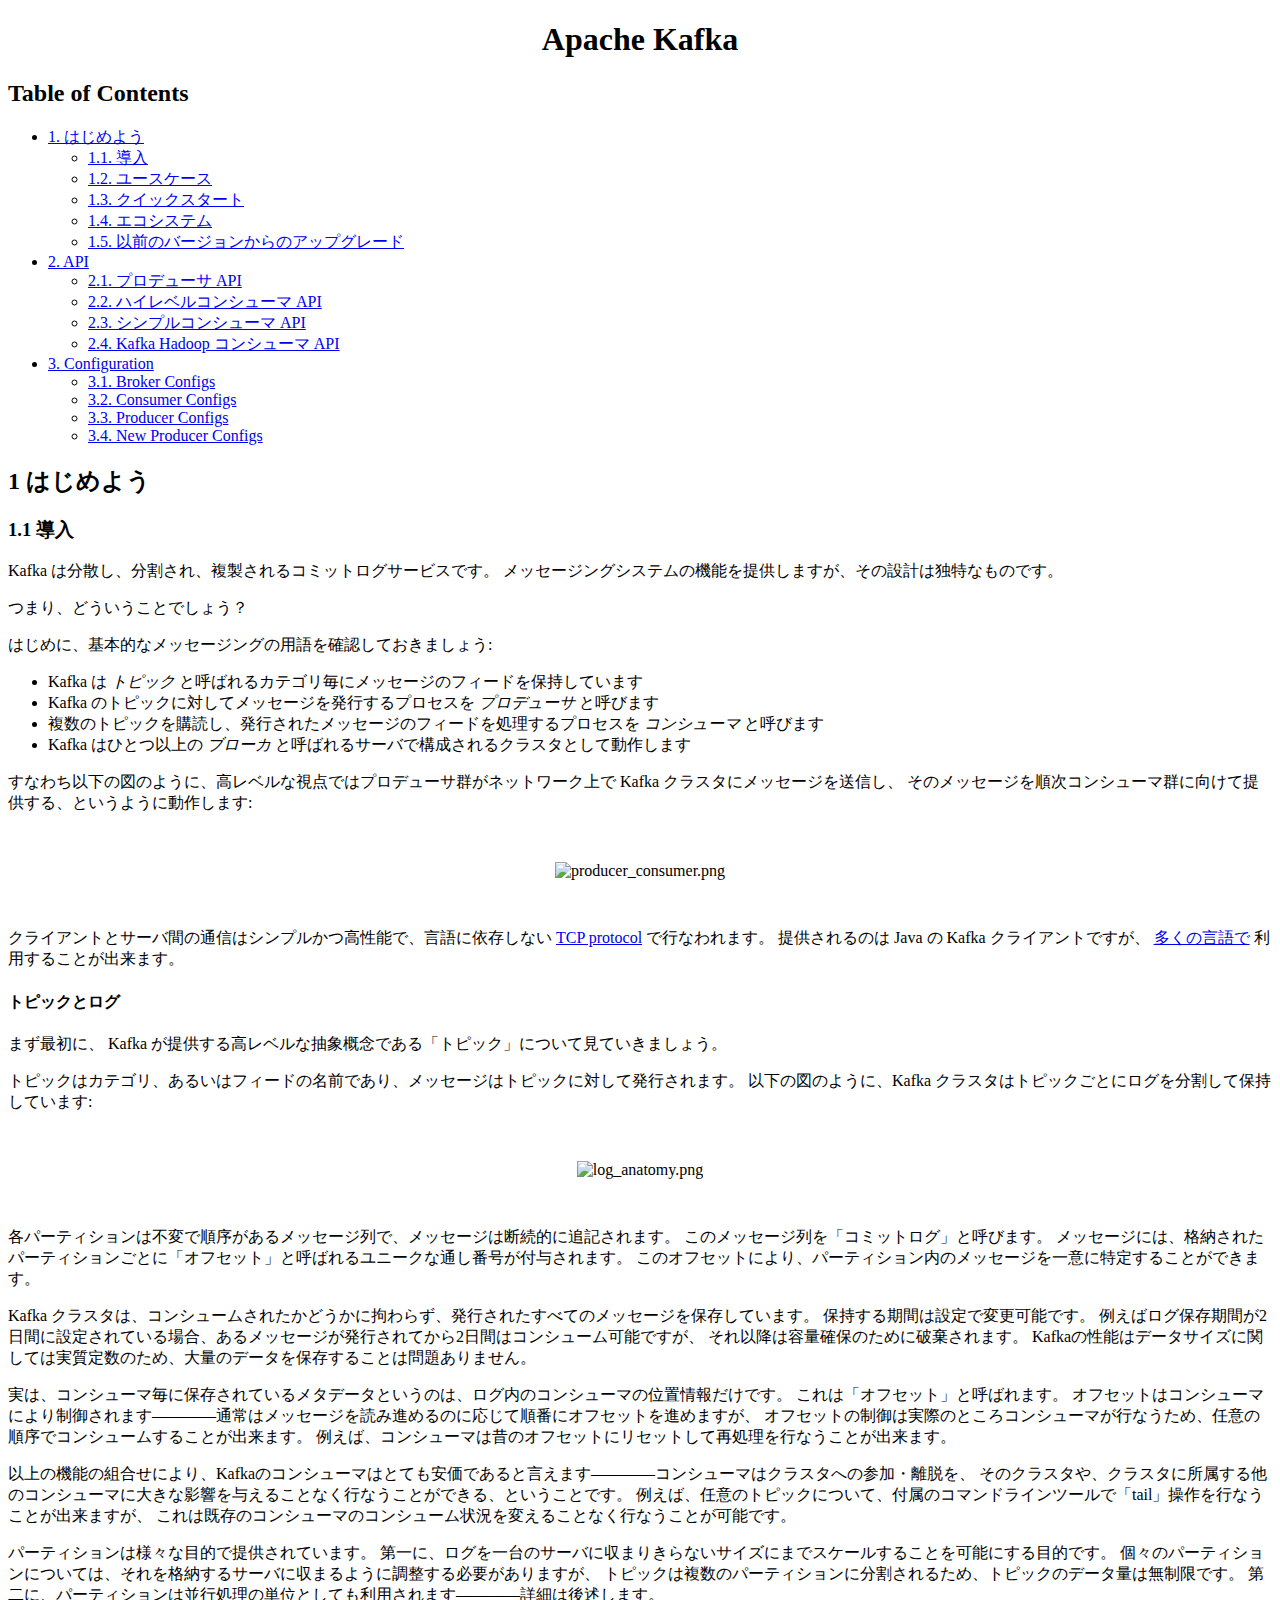
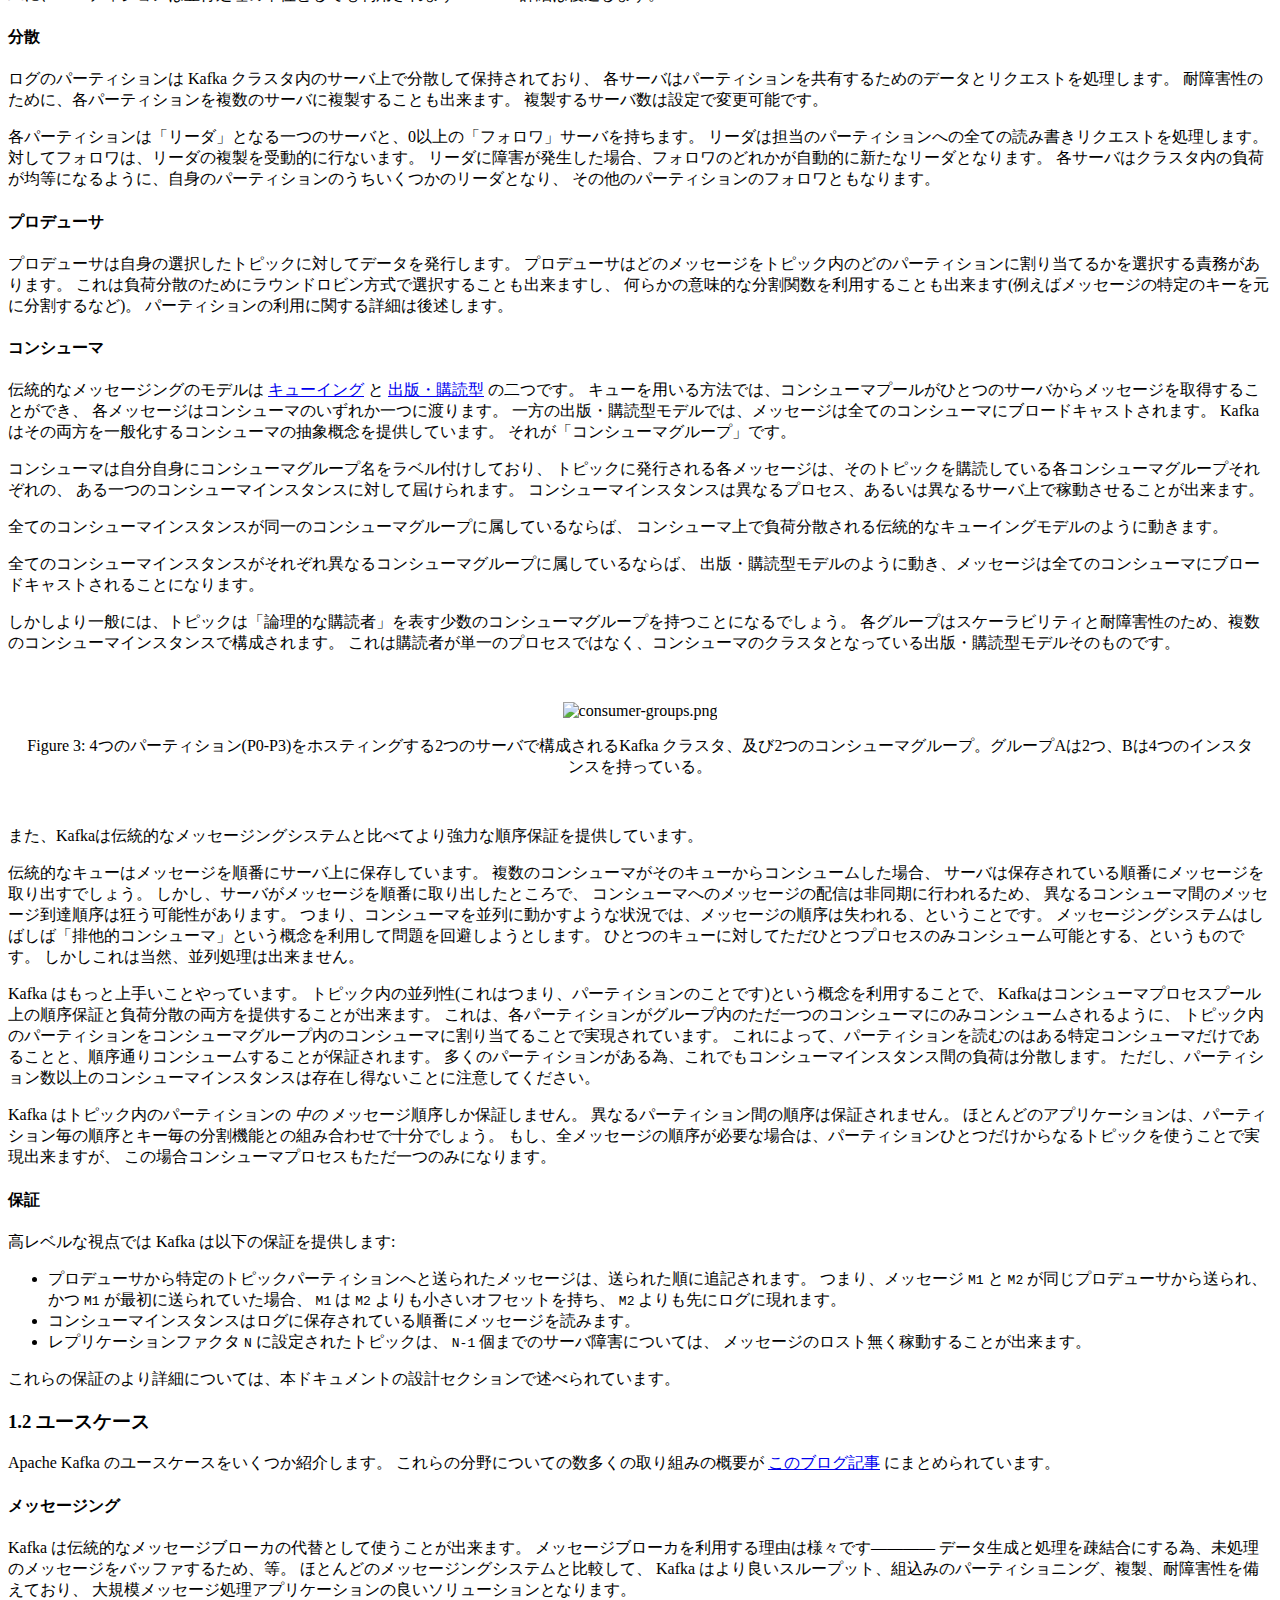
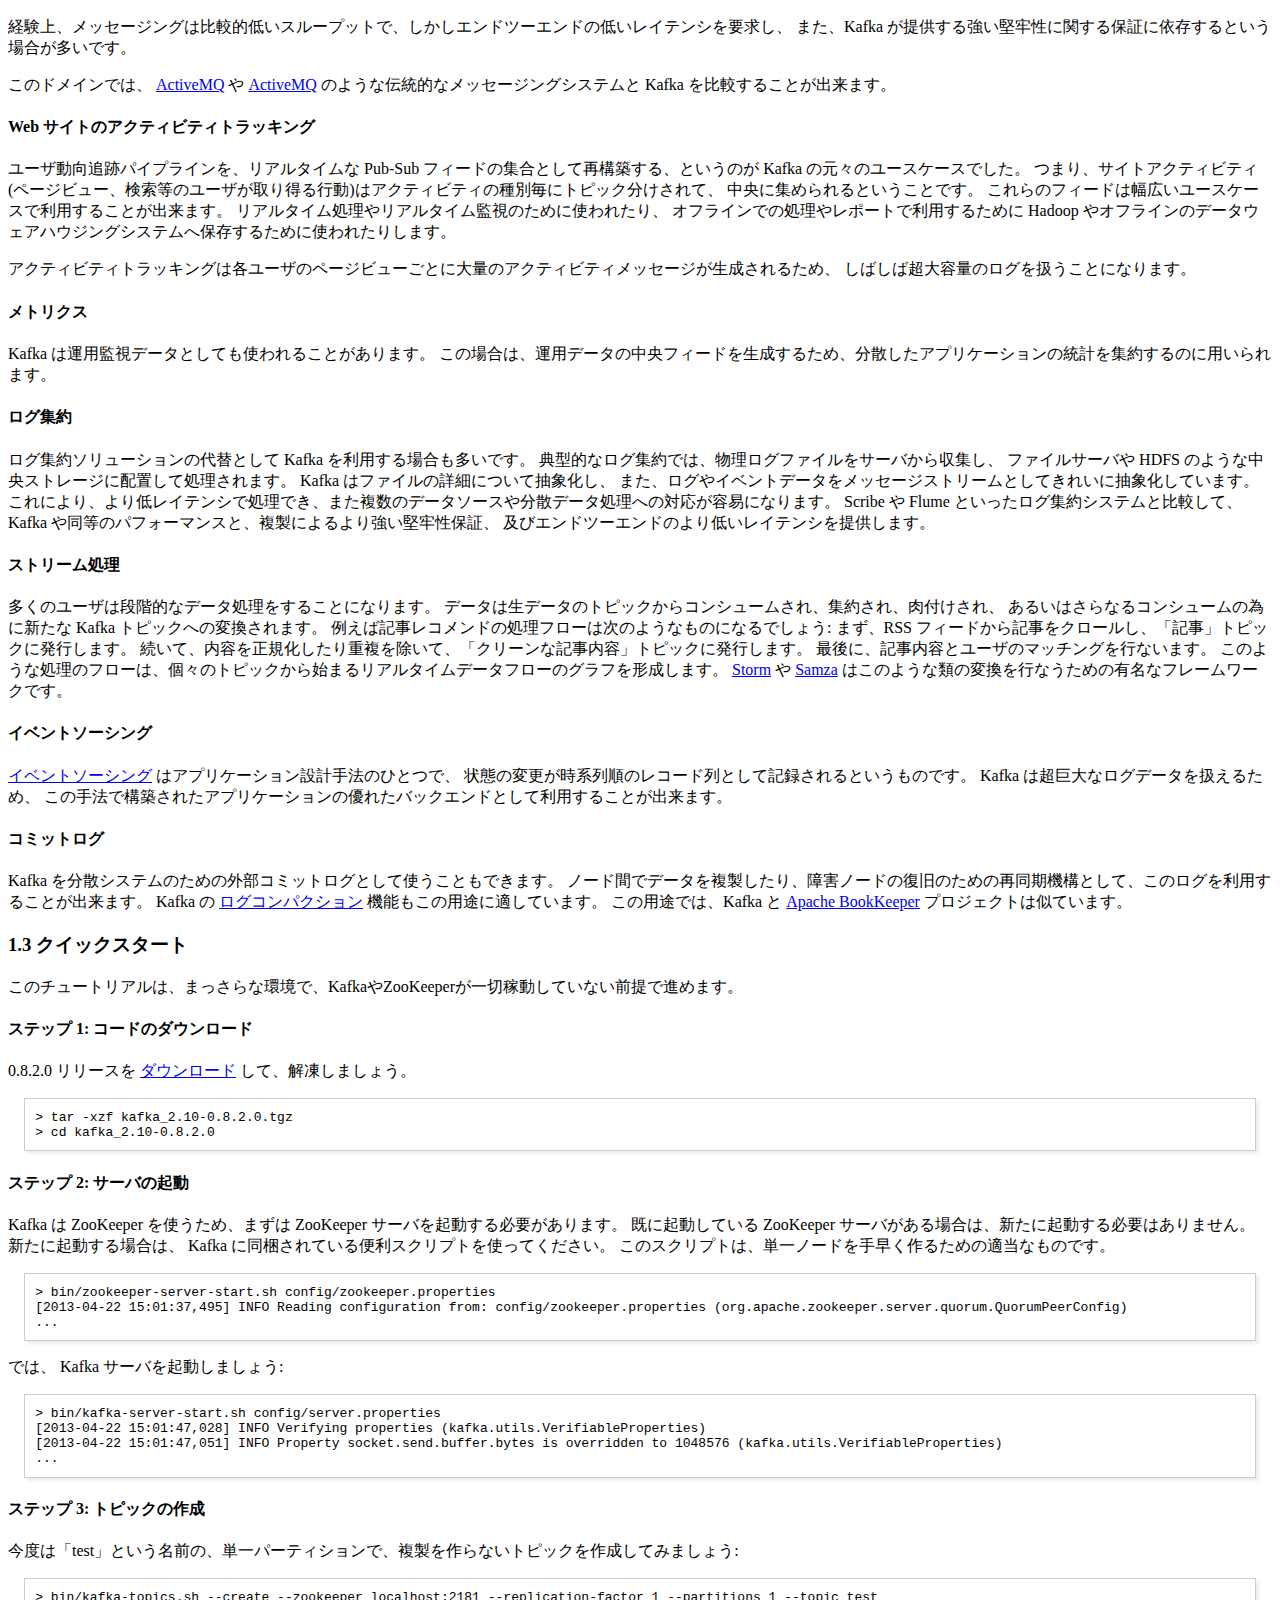
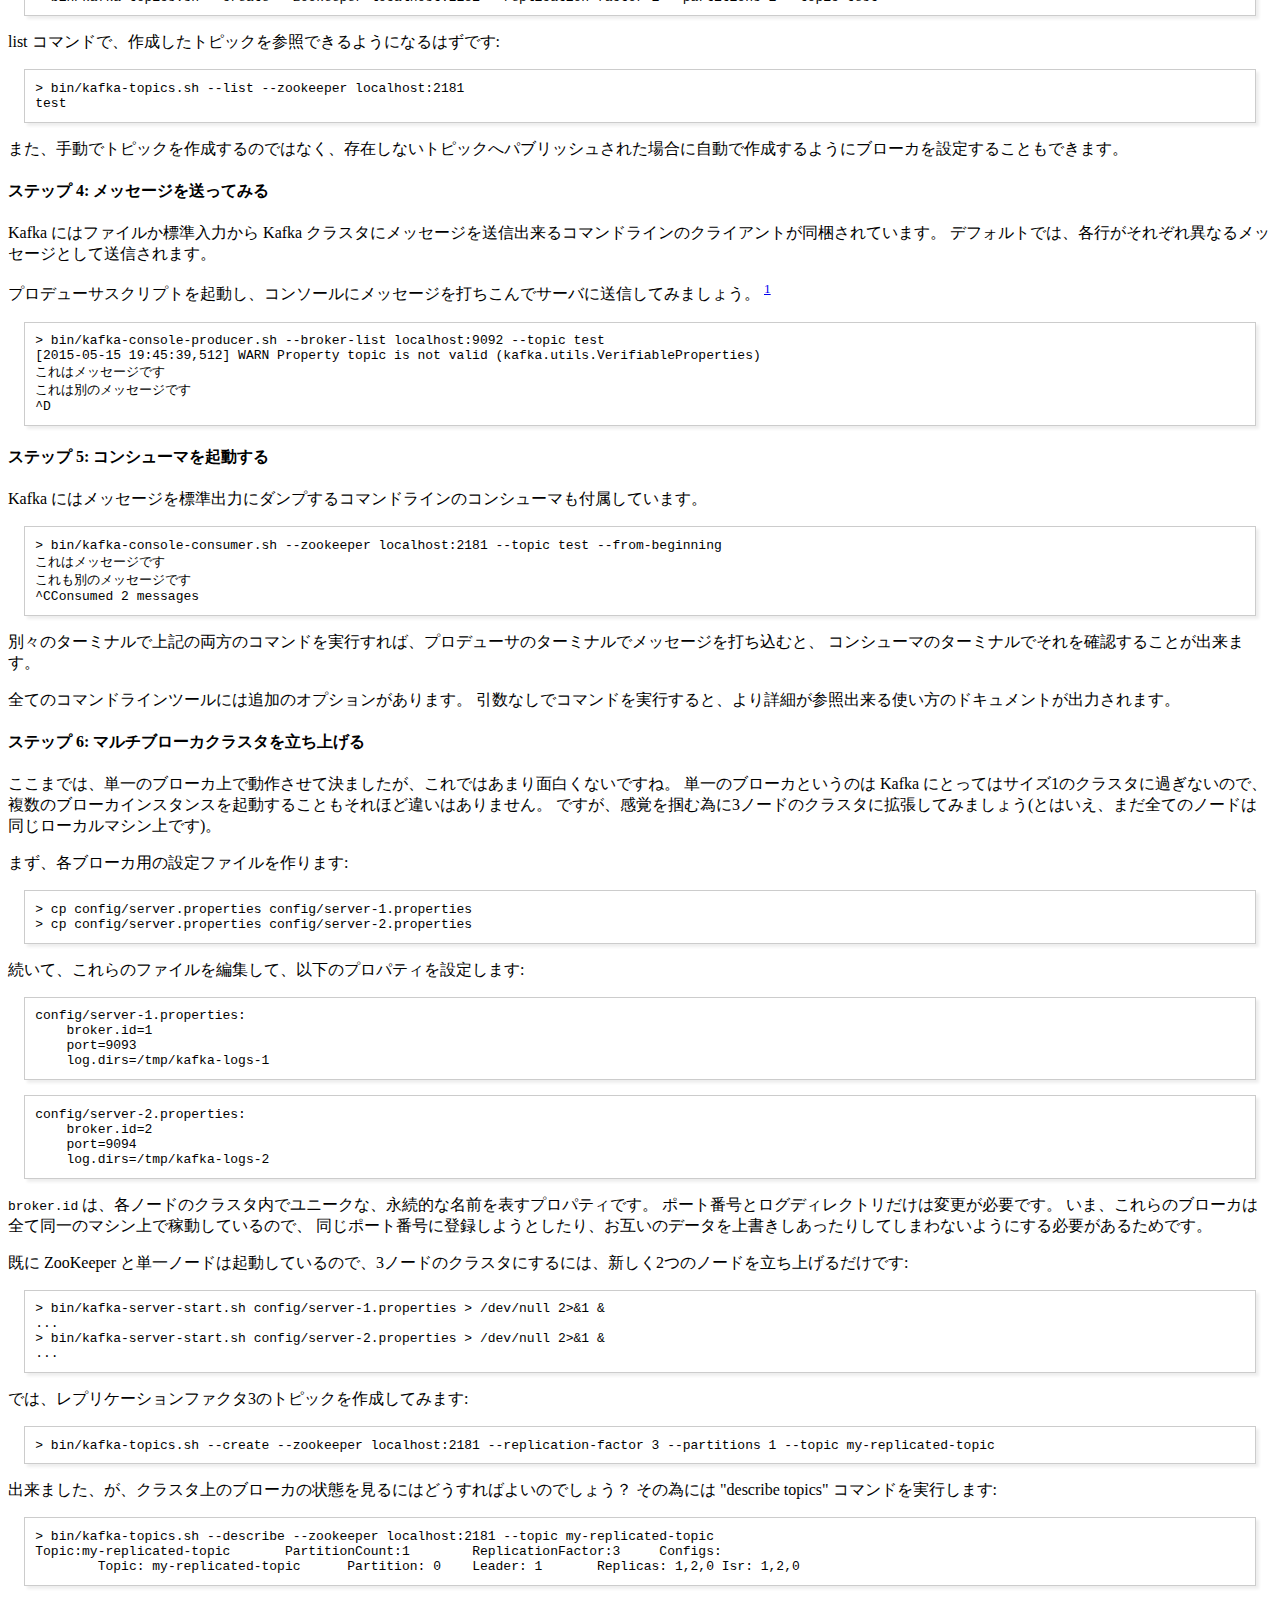
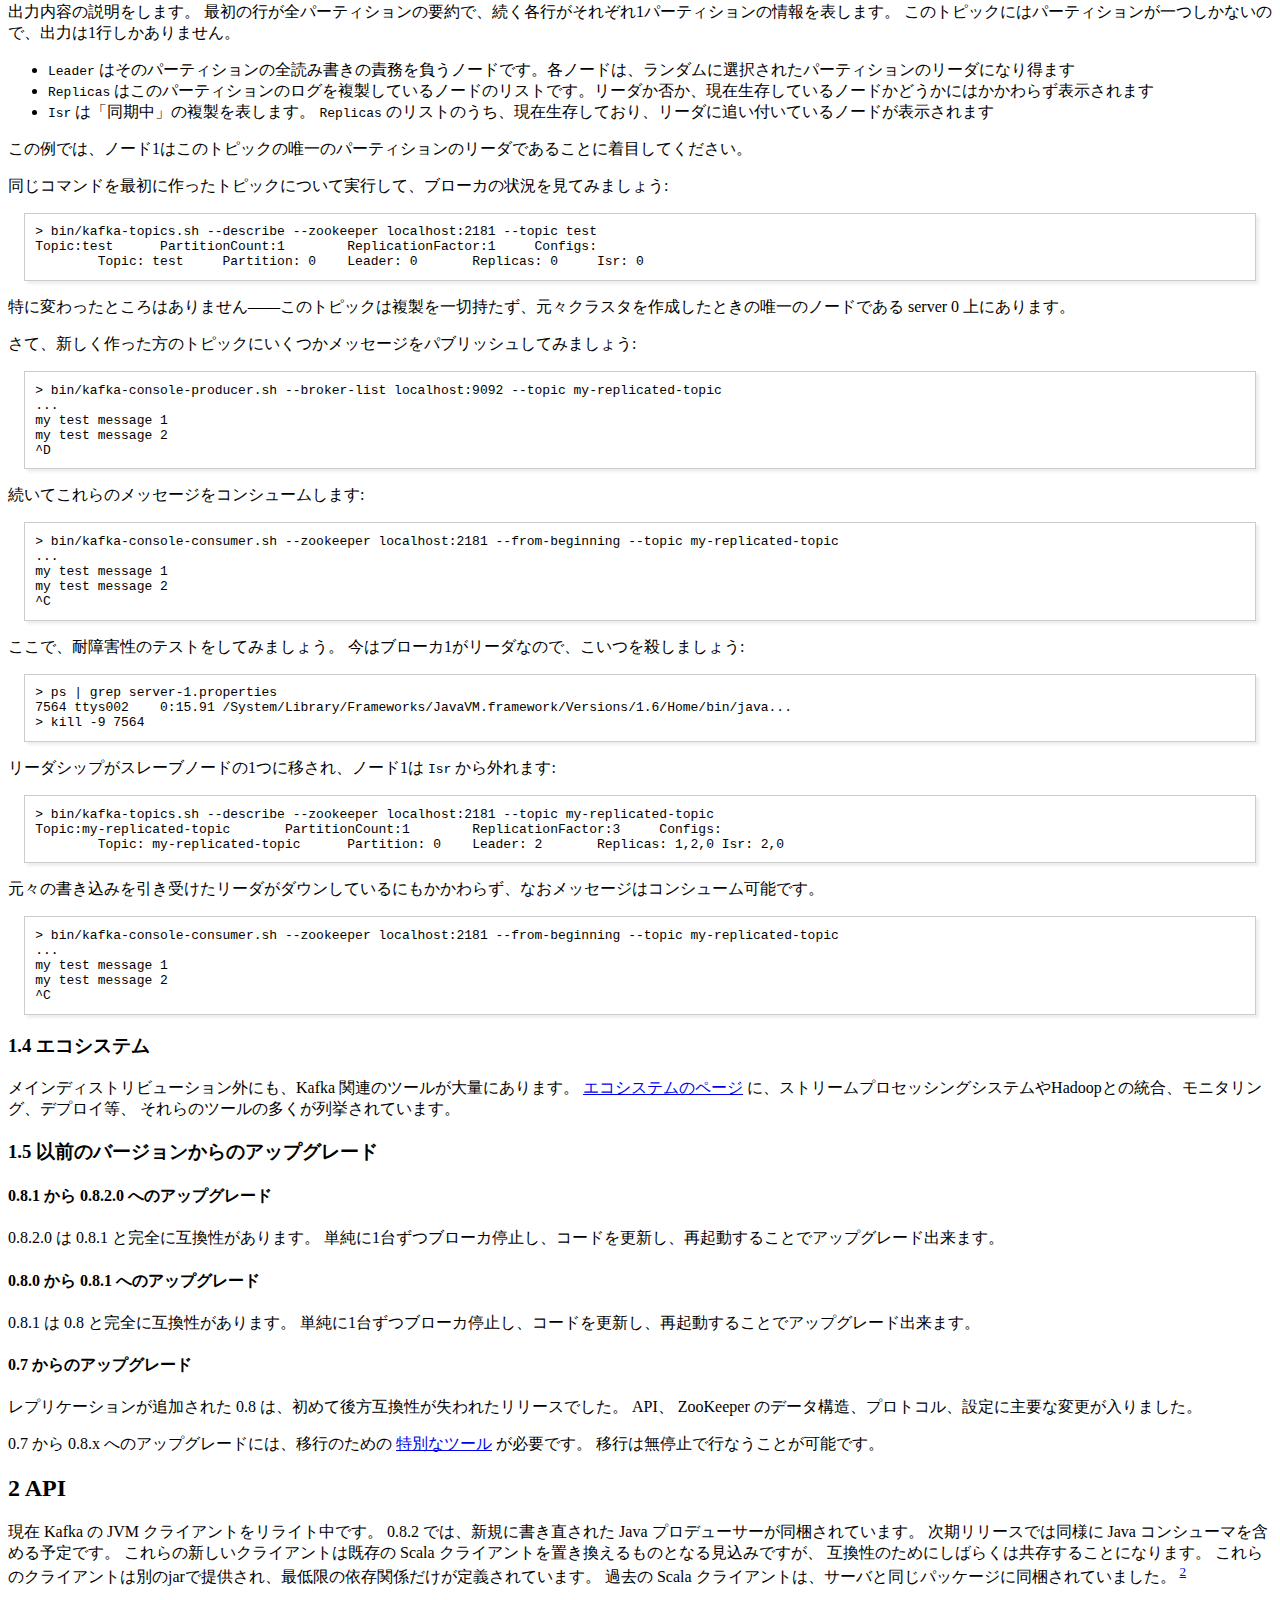
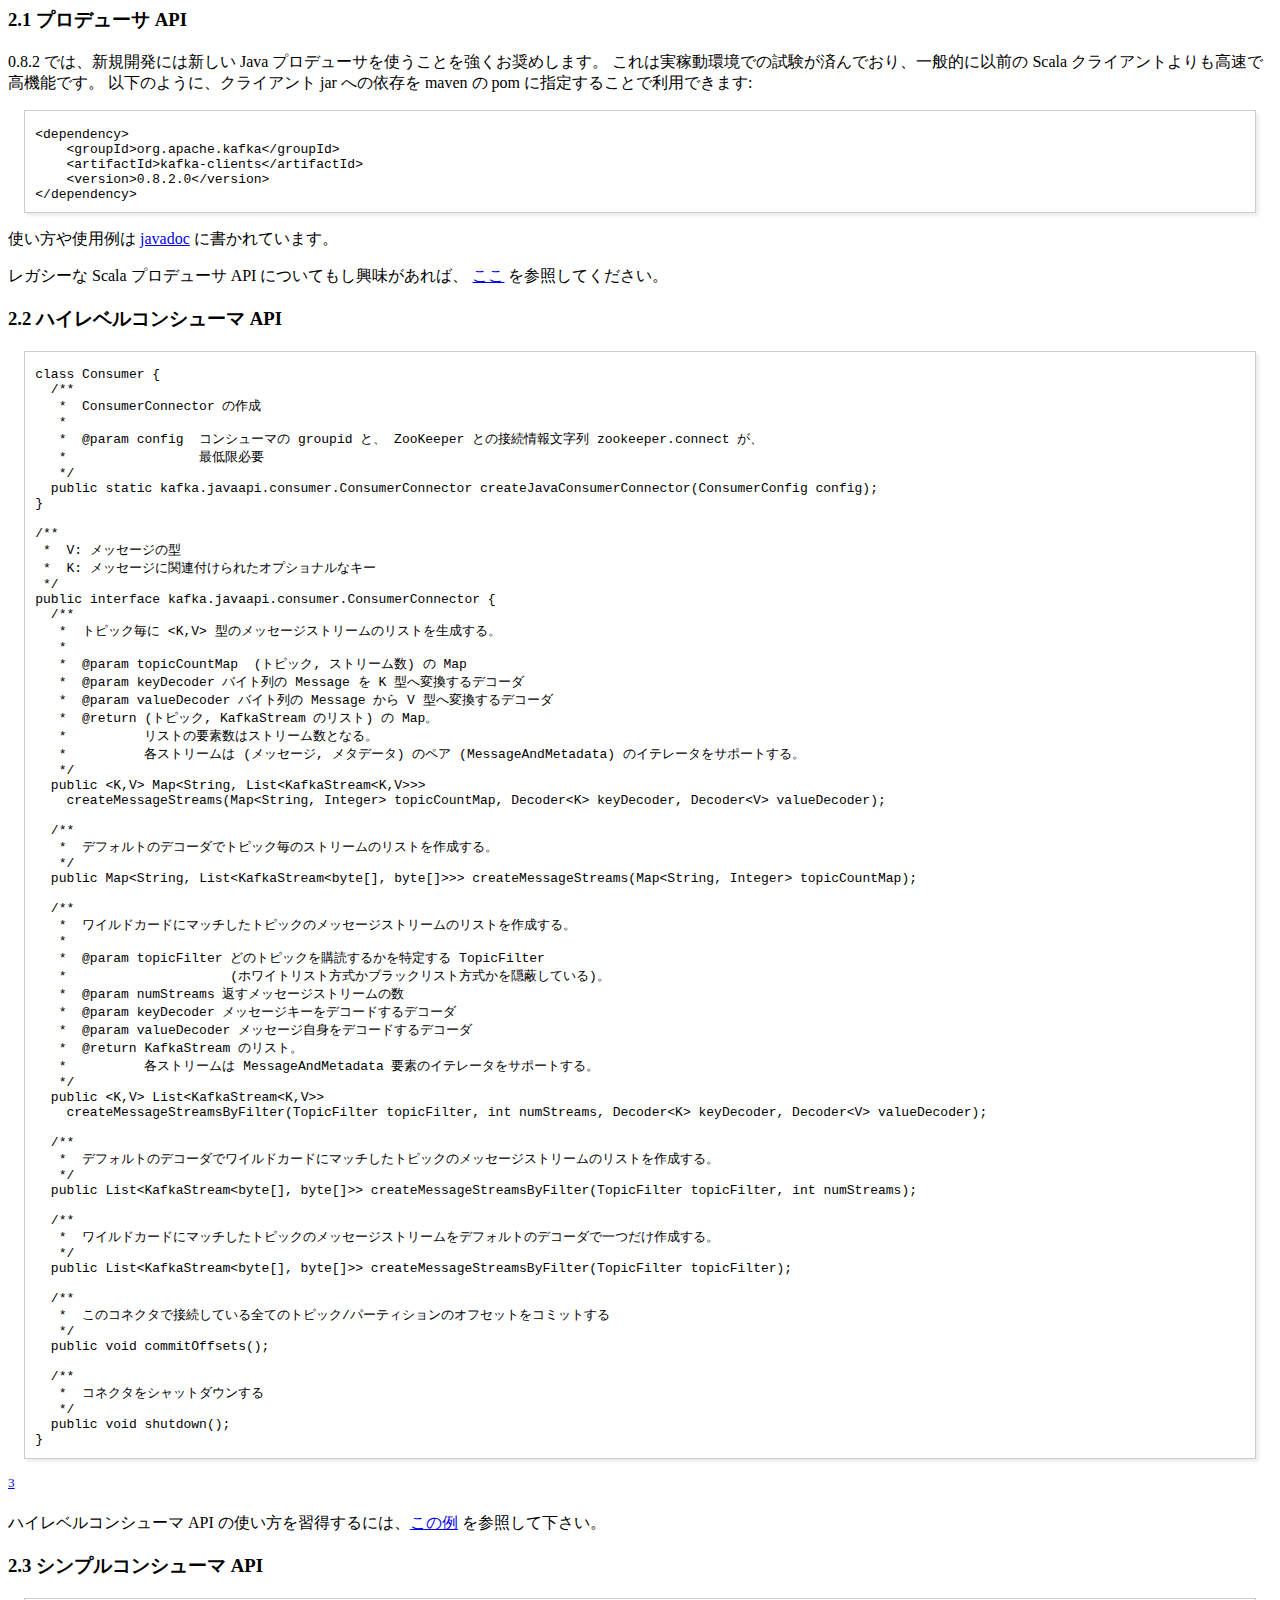
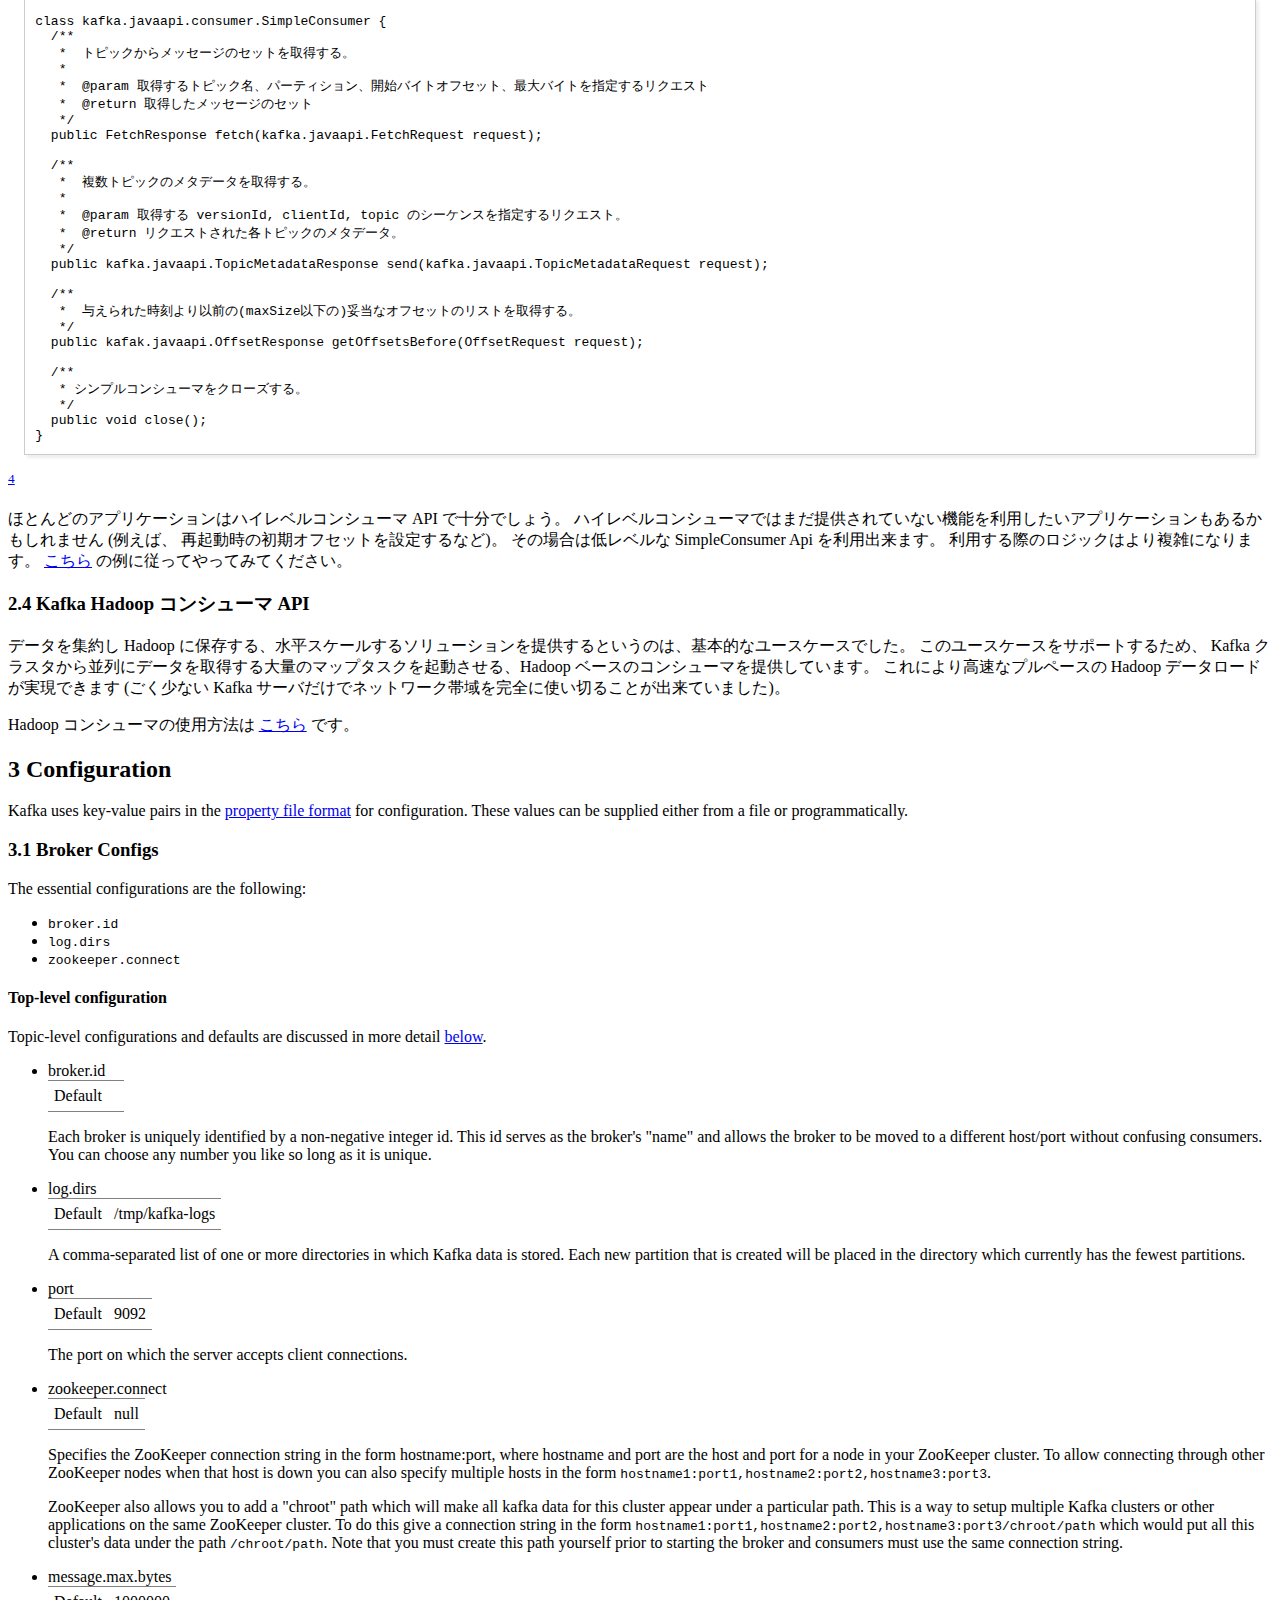
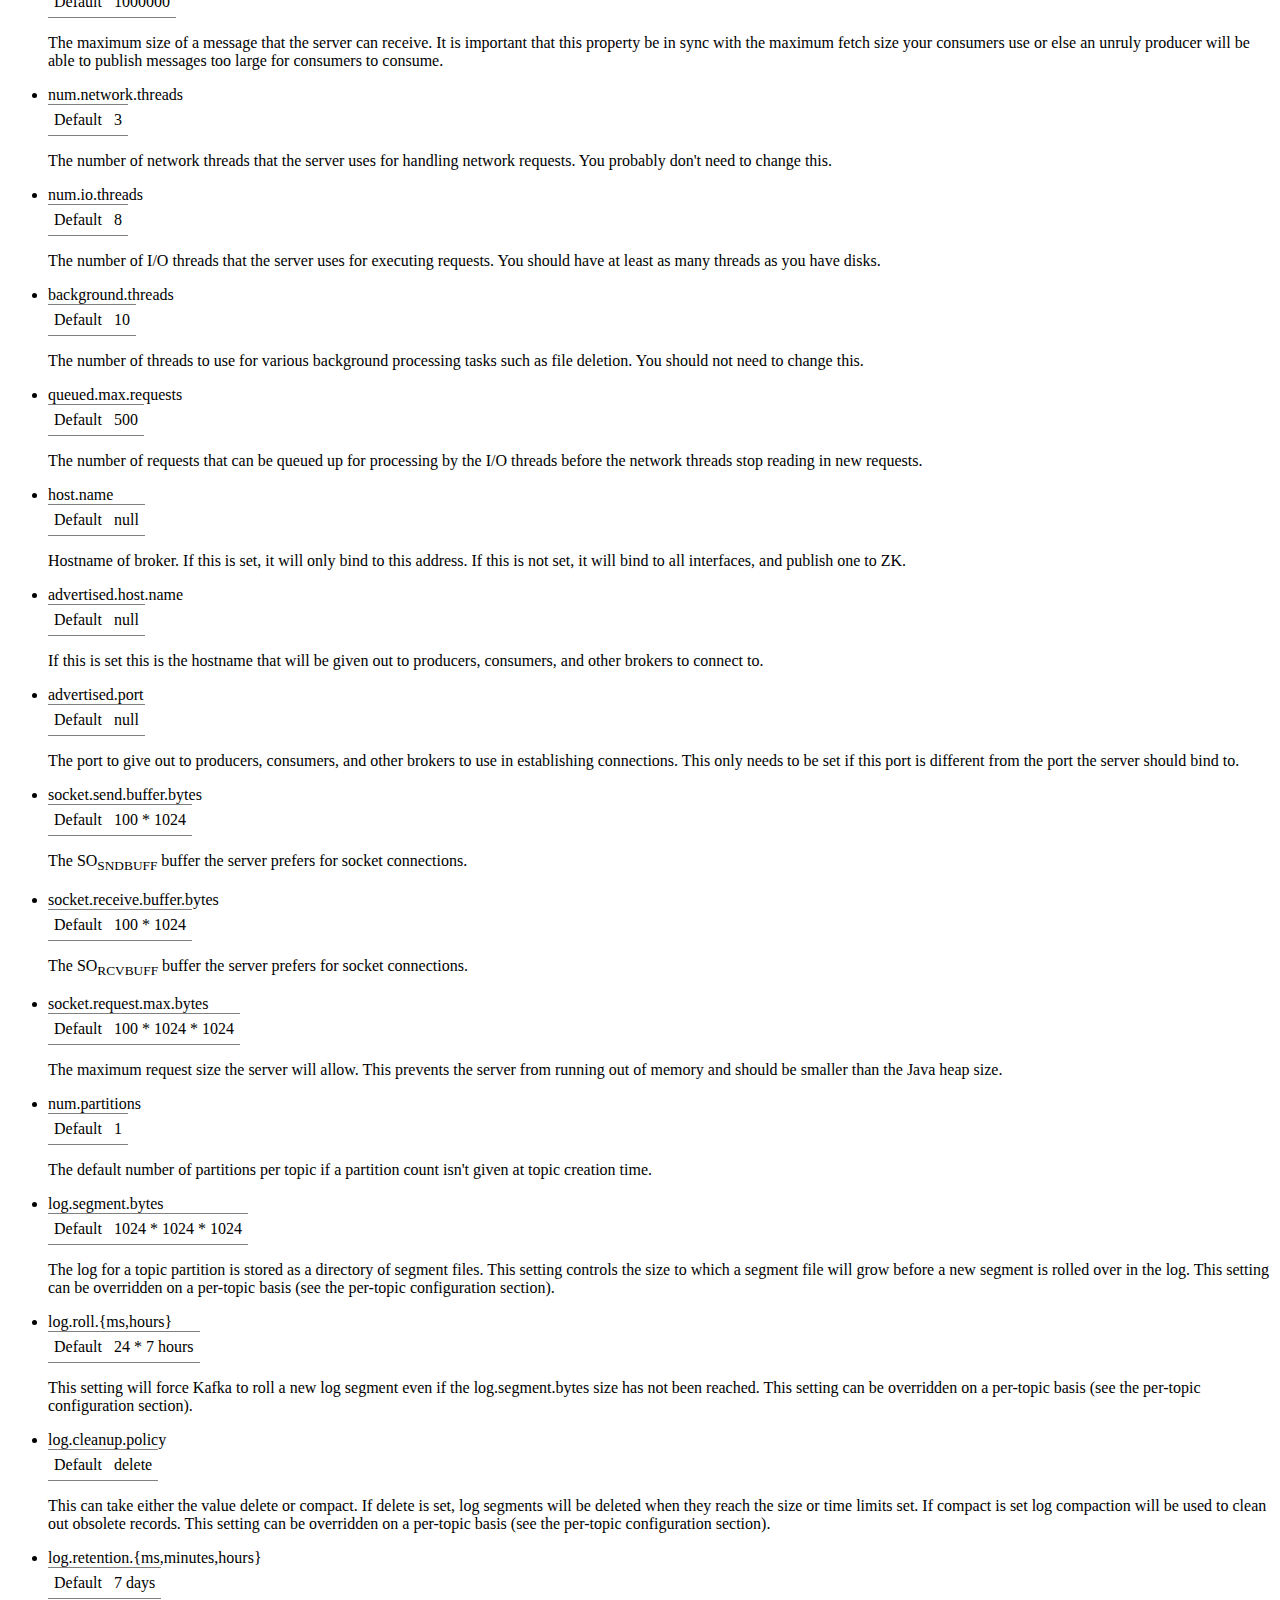
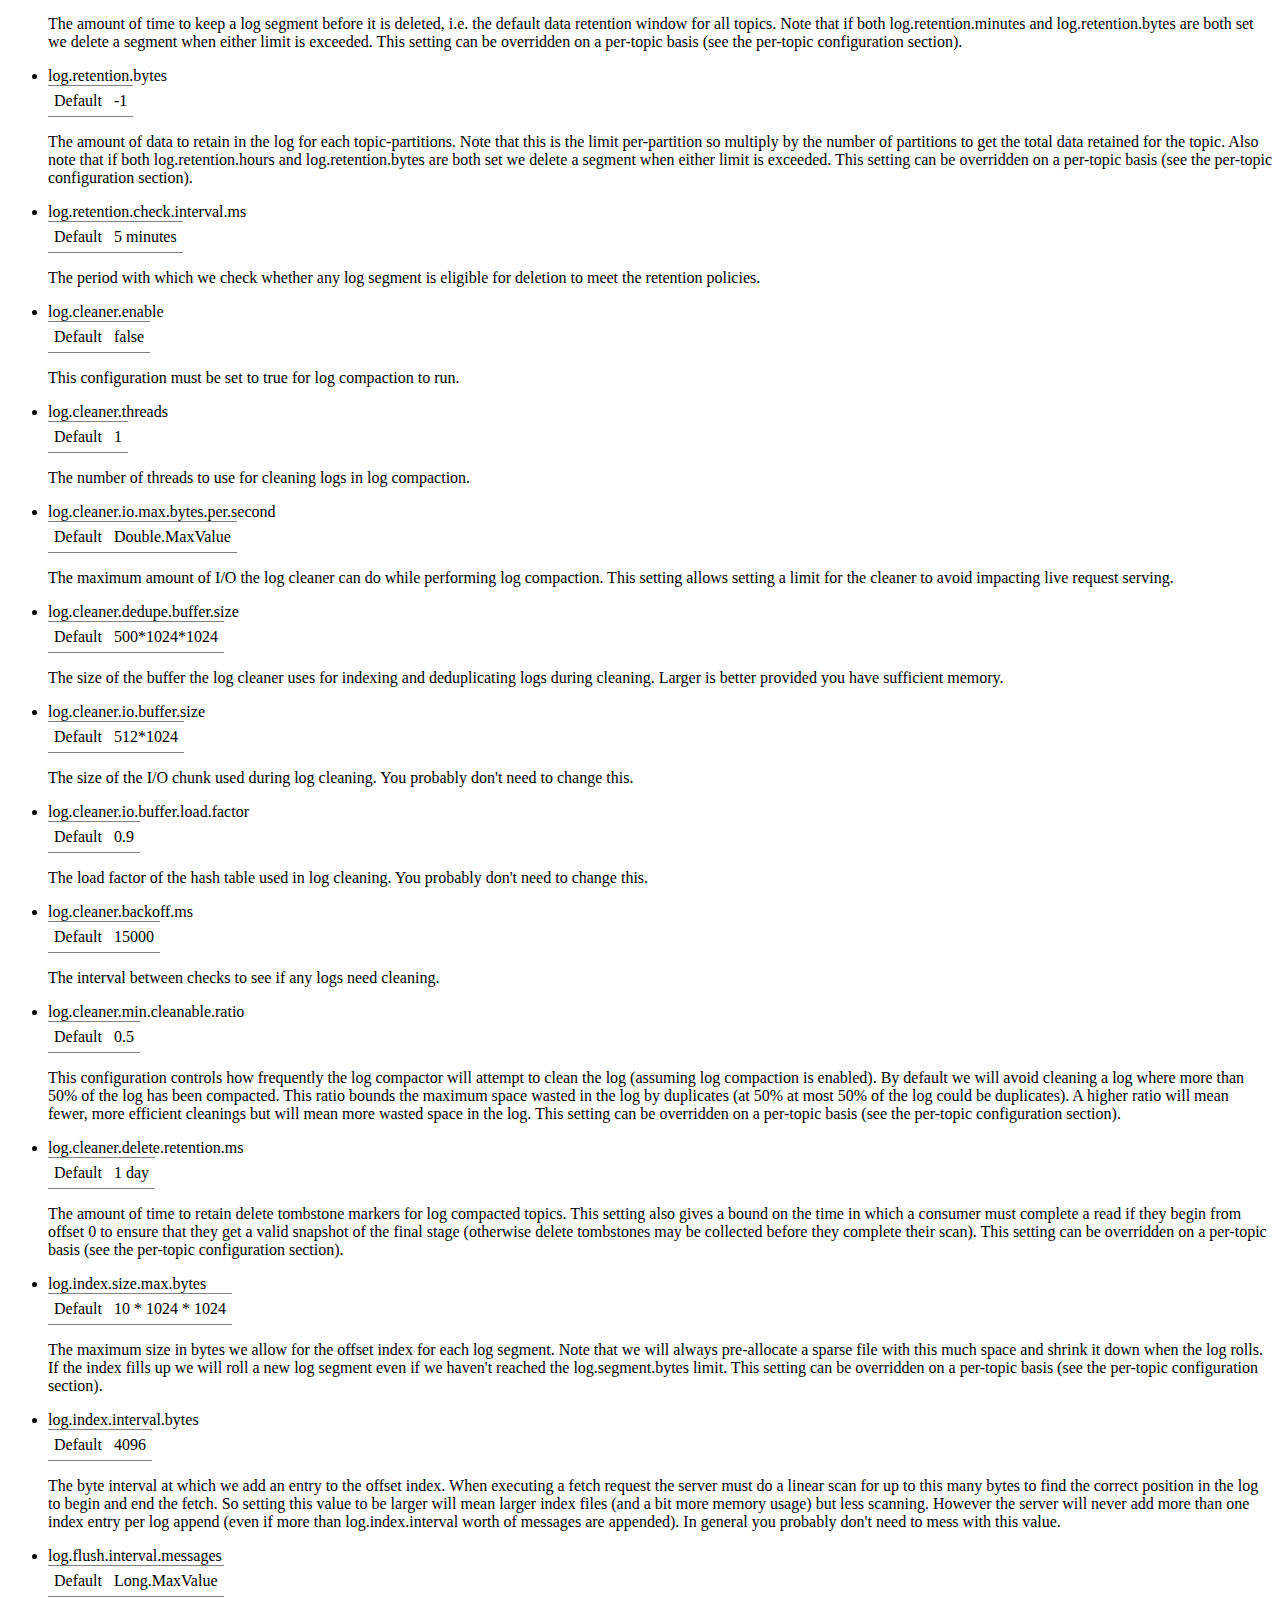
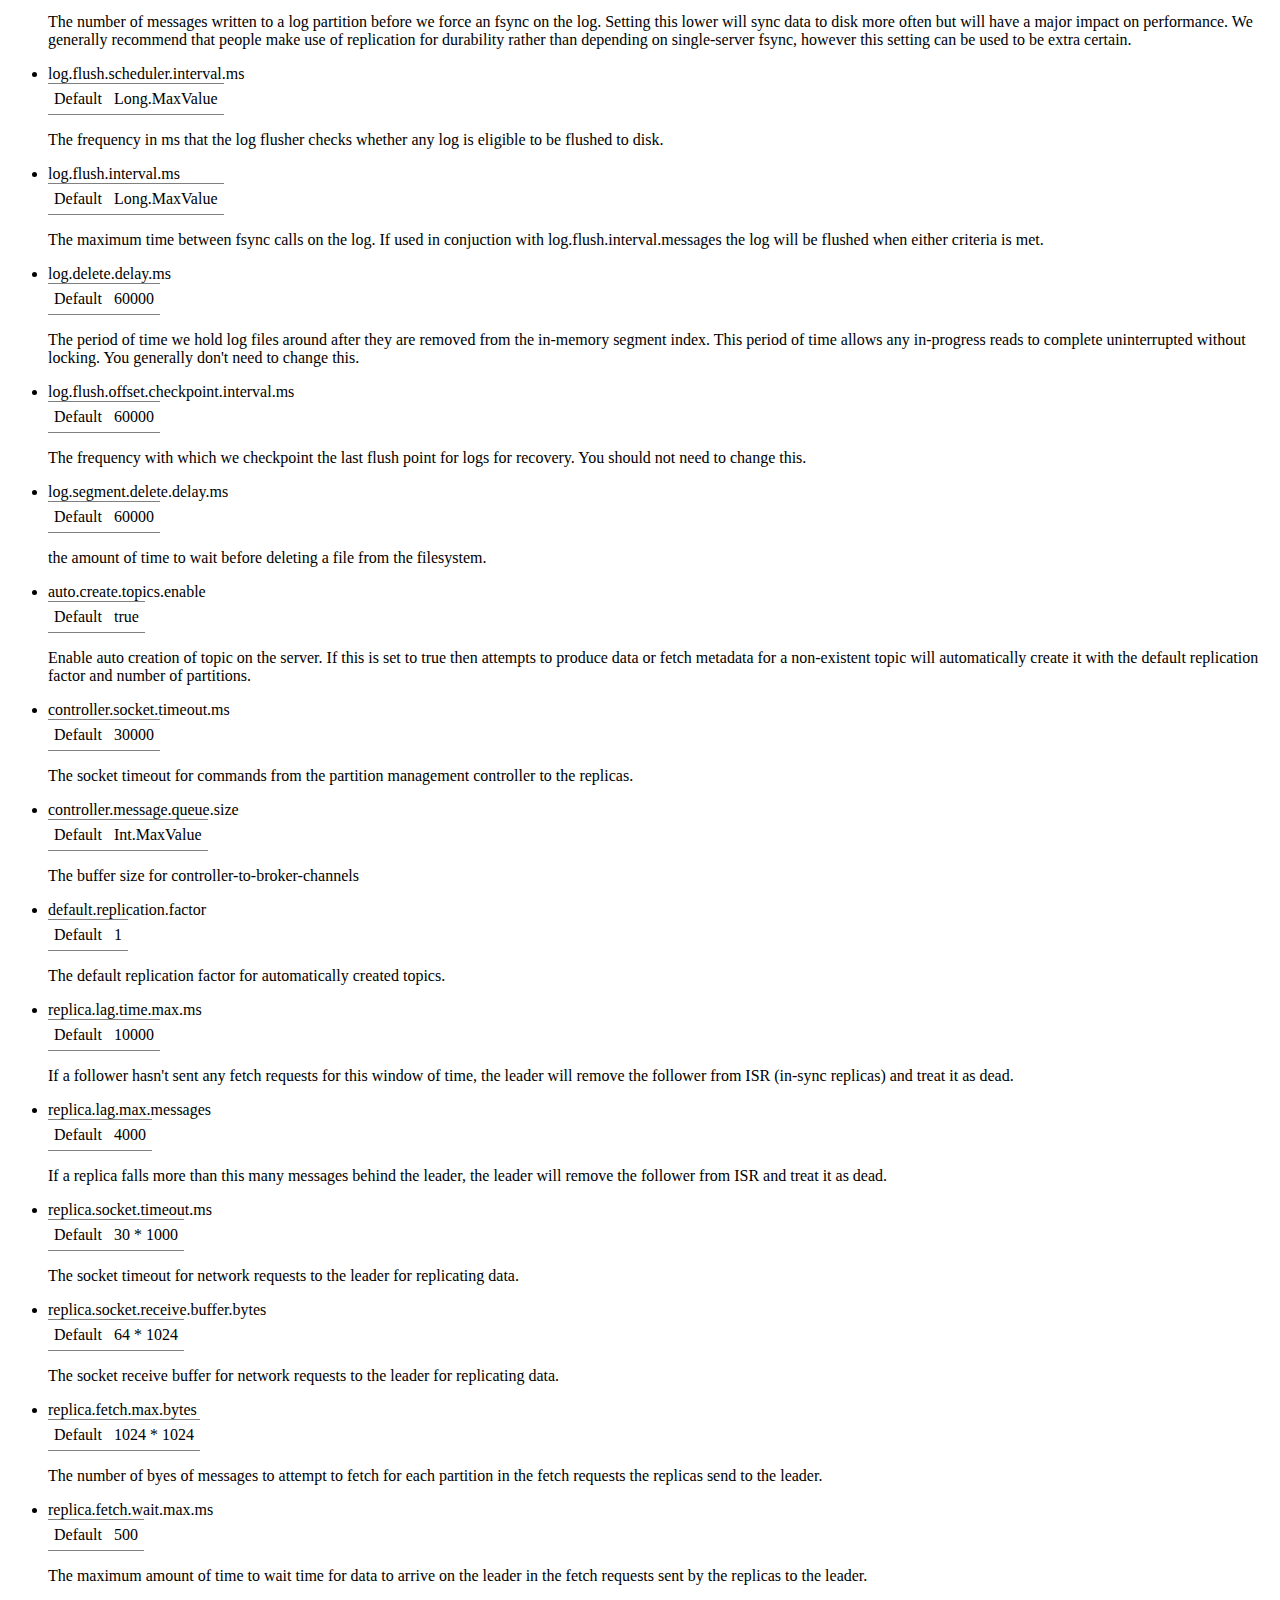
==== 082/index.html @ 0687c970 "2 終わり" ====
<?xml version="1.0" encoding="utf-8"?>
<!DOCTYPE html PUBLIC "-//W3C//DTD XHTML 1.0 Strict//EN"
"http://www.w3.org/TR/xhtml1/DTD/xhtml1-strict.dtd">
<html xmlns="http://www.w3.org/1999/xhtml" lang="en" xml:lang="en">
<head>
<title>Apache Kafka</title>
<!-- 2015-05-18 月 21:47 -->
<meta  http-equiv="Content-Type" content="text/html;charset=utf-8" />
<meta  name="generator" content="Org-mode" />
<meta  name="author" content="yewton" />
<style type="text/css">
 <!--/*--><![CDATA[/*><!--*/
  .title  { text-align: center; }
  .todo   { font-family: monospace; color: red; }
  .done   { color: green; }
  .tag    { background-color: #eee; font-family: monospace;
            padding: 2px; font-size: 80%; font-weight: normal; }
  .timestamp { color: #bebebe; }
  .timestamp-kwd { color: #5f9ea0; }
  .right  { margin-left: auto; margin-right: 0px;  text-align: right; }
  .left   { margin-left: 0px;  margin-right: auto; text-align: left; }
  .center { margin-left: auto; margin-right: auto; text-align: center; }
  .underline { text-decoration: underline; }
  #postamble p, #preamble p { font-size: 90%; margin: .2em; }
  p.verse { margin-left: 3%; }
  pre {
    border: 1px solid #ccc;
    box-shadow: 3px 3px 3px #eee;
    padding: 8pt;
    font-family: monospace;
    overflow: auto;
    margin: 1.2em;
  }
  pre.src {
    position: relative;
    overflow: visible;
    padding-top: 1.2em;
  }
  pre.src:before {
    display: none;
    position: absolute;
    background-color: white;
    top: -10px;
    right: 10px;
    padding: 3px;
    border: 1px solid black;
  }
  pre.src:hover:before { display: inline;}
  pre.src-sh:before    { content: 'sh'; }
  pre.src-bash:before  { content: 'sh'; }
  pre.src-emacs-lisp:before { content: 'Emacs Lisp'; }
  pre.src-R:before     { content: 'R'; }
  pre.src-perl:before  { content: 'Perl'; }
  pre.src-java:before  { content: 'Java'; }
  pre.src-sql:before   { content: 'SQL'; }

  table { border-collapse:collapse; }
  caption.t-above { caption-side: top; }
  caption.t-bottom { caption-side: bottom; }
  td, th { vertical-align:top;  }
  th.right  { text-align: center;  }
  th.left   { text-align: center;   }
  th.center { text-align: center; }
  td.right  { text-align: right;  }
  td.left   { text-align: left;   }
  td.center { text-align: center; }
  dt { font-weight: bold; }
  .footpara:nth-child(2) { display: inline; }
  .footpara { display: block; }
  .footdef  { margin-bottom: 1em; }
  .figure { padding: 1em; }
  .figure p { text-align: center; }
  .inlinetask {
    padding: 10px;
    border: 2px solid gray;
    margin: 10px;
    background: #ffffcc;
  }
  #org-div-home-and-up
   { text-align: right; font-size: 70%; white-space: nowrap; }
  textarea { overflow-x: auto; }
  .linenr { font-size: smaller }
  .code-highlighted { background-color: #ffff00; }
  .org-info-js_info-navigation { border-style: none; }
  #org-info-js_console-label
    { font-size: 10px; font-weight: bold; white-space: nowrap; }
  .org-info-js_search-highlight
    { background-color: #ffff00; color: #000000; font-weight: bold; }
  /*]]>*/-->
</style>
<link rel="stylesheet" type="text/css" href="../org-html-themes/styles/readtheorg/css/htmlize.css"/>
<link rel="stylesheet" type="text/css" href="../org-html-themes/styles/readtheorg/css/readtheorg.css"/>
<script src="js/jquery.min.js"></script>
<script src="js/bootstrap.min.js"></script>
<link href="css/src-block-theme.css" rel="stylesheet">
<script type="text/javascript">
/*
@licstart  The following is the entire license notice for the
JavaScript code in this tag.

Copyright (C) 2012-2013 Free Software Foundation, Inc.

The JavaScript code in this tag is free software: you can
redistribute it and/or modify it under the terms of the GNU
General Public License (GNU GPL) as published by the Free Software
Foundation, either version 3 of the License, or (at your option)
any later version.  The code is distributed WITHOUT ANY WARRANTY;
without even the implied warranty of MERCHANTABILITY or FITNESS
FOR A PARTICULAR PURPOSE.  See the GNU GPL for more details.

As additional permission under GNU GPL version 3 section 7, you
may distribute non-source (e.g., minimized or compacted) forms of
that code without the copy of the GNU GPL normally required by
section 4, provided you include this license notice and a URL
through which recipients can access the Corresponding Source.


@licend  The above is the entire license notice
for the JavaScript code in this tag.
*/
<!--/*--><![CDATA[/*><!--*/
 function CodeHighlightOn(elem, id)
 {
   var target = document.getElementById(id);
   if(null != target) {
     elem.cacheClassElem = elem.className;
     elem.cacheClassTarget = target.className;
     target.className = "code-highlighted";
     elem.className   = "code-highlighted";
   }
 }
 function CodeHighlightOff(elem, id)
 {
   var target = document.getElementById(id);
   if(elem.cacheClassElem)
     elem.className = elem.cacheClassElem;
   if(elem.cacheClassTarget)
     target.className = elem.cacheClassTarget;
 }
/*]]>*///-->
</script>
</head>
<body>
<div id="content">
<h1 class="title">Apache Kafka</h1>
<div id="table-of-contents">
<h2>Table of Contents</h2>
<div id="text-table-of-contents">
<ul>
<li><a href="#sec-1">1. はじめよう</a>
<ul>
<li><a href="#sec-1-1">1.1. 導入</a></li>
<li><a href="#sec-1-2">1.2. ユースケース</a></li>
<li><a href="#sec-1-3">1.3. クイックスタート</a></li>
<li><a href="#sec-1-4">1.4. エコシステム</a></li>
<li><a href="#sec-1-5">1.5. 以前のバージョンからのアップグレード</a></li>
</ul>
</li>
<li><a href="#sec-2">2. API</a>
<ul>
<li><a href="#sec-2-1">2.1. プロデューサ API</a></li>
<li><a href="#sec-2-2">2.2. ハイレベルコンシューマ API</a></li>
<li><a href="#sec-2-3">2.3. シンプルコンシューマ API</a></li>
<li><a href="#sec-2-4">2.4. Kafka Hadoop コンシューマ API</a></li>
</ul>
</li>
<li><a href="#sec-3">3. Configuration</a>
<ul>
<li><a href="#sec-3-1">3.1. Broker Configs</a></li>
<li><a href="#sec-3-2">3.2. Consumer Configs</a></li>
<li><a href="#sec-3-3">3.3. Producer Configs</a></li>
<li><a href="#sec-3-4">3.4. New Producer Configs</a></li>
</ul>
</li>
</ul>
</div>
</div>

<div id="outline-container-sec-1" class="outline-2">
<h2 id="sec-1"><span class="section-number-2">1</span> はじめよう</h2>
<div class="outline-text-2" id="text-1">
</div>

<div id="outline-container-sec-1-1" class="outline-3">
<h3 id="sec-1-1"><span class="section-number-3">1.1</span> 導入</h3>
<div class="outline-text-3" id="text-1-1">
<p>
Kafka は分散し、分割され、複製されるコミットログサービスです。
メッセージングシステムの機能を提供しますが、その設計は独特なものです。
</p>

<p>
つまり、どういうことでしょう？
</p>

<p>
はじめに、基本的なメッセージングの用語を確認しておきましょう:
</p>

<ul class="org-ul">
<li>Kafka は <i>トピック</i> と呼ばれるカテゴリ毎にメッセージのフィードを保持しています
</li>
<li>Kafka のトピックに対してメッセージを発行するプロセスを <i>プロデューサ</i> と呼びます
</li>
<li>複数のトピックを購読し、発行されたメッセージのフィードを処理するプロセスを <i>コンシューマ</i> と呼びます
</li>
<li>Kafka はひとつ以上の <i>ブローカ</i> と呼ばれるサーバで構成されるクラスタとして動作します
</li>
</ul>

<p>
すなわち以下の図のように、高レベルな視点ではプロデューサ群がネットワーク上で Kafka クラスタにメッセージを送信し、
そのメッセージを順次コンシューマ群に向けて提供する、というように動作します:
</p>


<div class="figure">
<p><img src="images/producer_consumer.png" alt="producer_consumer.png" />
</p>
</div>

<p>
クライアントとサーバ間の通信はシンプルかつ高性能で、言語に依存しない <a href="https://cwiki.apache.org/confluence/display/KAFKA/A+Guide+To+The+Kafka+Protocol">TCP protocol</a> で行なわれます。
提供されるのは Java の Kafka クライアントですが、 <a href="https://cwiki.apache.org/confluence/display/KAFKA/Clients">多くの言語で</a> 利用することが出来ます。
</p>
</div>

<div id="outline-container-sec-1-1-1" class="outline-4">
<h4 id="sec-1-1-1">トピックとログ</h4>
<div class="outline-text-4" id="text-1-1-1">
<p>
まず最初に、 Kafka が提供する高レベルな抽象概念である「トピック」について見ていきましょう。
</p>

<p>
トピックはカテゴリ、あるいはフィードの名前であり、メッセージはトピックに対して発行されます。
以下の図のように、Kafka クラスタはトピックごとにログを分割して保持しています:
</p>


<div class="figure">
<p><img src="images/log_anatomy.png" alt="log_anatomy.png" />
</p>
</div>

<p>
各パーティションは不変で順序があるメッセージ列で、メッセージは断続的に追記されます。
このメッセージ列を「コミットログ」と呼びます。
メッセージには、格納されたパーティションごとに「オフセット」と呼ばれるユニークな通し番号が付与されます。
このオフセットにより、パーティション内のメッセージを一意に特定することができます。
</p>

<p>
Kafka クラスタは、コンシュームされたかどうかに拘わらず、発行されたすべてのメッセージを保存しています。
保持する期間は設定で変更可能です。
例えばログ保存期間が2日間に設定されている場合、あるメッセージが発行されてから2日間はコンシューム可能ですが、
それ以降は容量確保のために破棄されます。
Kafkaの性能はデータサイズに関しては実質定数のため、大量のデータを保存することは問題ありません。
</p>

<p>
実は、コンシューマ毎に保存されているメタデータというのは、ログ内のコンシューマの位置情報だけです。
これは「オフセット」と呼ばれます。
オフセットはコンシューマにより制御されます————通常はメッセージを読み進めるのに応じて順番にオフセットを進めますが、
オフセットの制御は実際のところコンシューマが行なうため、任意の順序でコンシュームすることが出来ます。
例えば、コンシューマは昔のオフセットにリセットして再処理を行なうことが出来ます。
</p>

<p>
以上の機能の組合せにより、Kafkaのコンシューマはとても安価であると言えます————コンシューマはクラスタへの参加・離脱を、
そのクラスタや、クラスタに所属する他のコンシューマに大きな影響を与えることなく行なうことができる、ということです。
例えば、任意のトピックについて、付属のコマンドラインツールで「tail」操作を行なうことが出来ますが、
これは既存のコンシューマのコンシューム状況を変えることなく行なうことが可能です。
</p>

<p>
パーティションは様々な目的で提供されています。
第一に、ログを一台のサーバに収まりきらないサイズにまでスケールすることを可能にする目的です。
個々のパーティションについては、それを格納するサーバに収まるように調整する必要がありますが、
トピックは複数のパーティションに分割されるため、トピックのデータ量は無制限です。
第二に、パーティションは並行処理の単位としても利用されます————詳細は後述します。
</p>
</div>
</div>

<div id="outline-container-sec-1-1-2" class="outline-4">
<h4 id="sec-1-1-2">分散</h4>
<div class="outline-text-4" id="text-1-1-2">
<p>
ログのパーティションは Kafka クラスタ内のサーバ上で分散して保持されており、
各サーバはパーティションを共有するためのデータとリクエストを処理します。
耐障害性のために、各パーティションを複数のサーバに複製することも出来ます。
複製するサーバ数は設定で変更可能です。
</p>

<p>
各パーティションは「リーダ」となる一つのサーバと、0以上の「フォロワ」サーバを持ちます。
リーダは担当のパーティションへの全ての読み書きリクエストを処理します。
対してフォロワは、リーダの複製を受動的に行ないます。
リーダに障害が発生した場合、フォロワのどれかが自動的に新たなリーダとなります。
各サーバはクラスタ内の負荷が均等になるように、自身のパーティションのうちいくつかのリーダとなり、
その他のパーティションのフォロワともなります。
</p>
</div>
</div>

<div id="outline-container-sec-1-1-3" class="outline-4">
<h4 id="sec-1-1-3">プロデューサ</h4>
<div class="outline-text-4" id="text-1-1-3">
<p>
プロデューサは自身の選択したトピックに対してデータを発行します。
プロデューサはどのメッセージをトピック内のどのパーティションに割り当てるかを選択する責務があります。
これは負荷分散のためにラウンドロビン方式で選択することも出来ますし、
何らかの意味的な分割関数を利用することも出来ます(例えばメッセージの特定のキーを元に分割するなど)。
パーティションの利用に関する詳細は後述します。
</p>
</div>
</div>

<div id="outline-container-sec-1-1-4" class="outline-4">
<h4 id="sec-1-1-4">コンシューマ</h4>
<div class="outline-text-4" id="text-1-1-4">
<p>
伝統的なメッセージングのモデルは <a href="http://en.wikipedia.org/wiki/Message_queue">キューイング</a> と <a href="http://en.wikipedia.org/wiki/Publish%E2%80%93subscribe_pattern">出版・購読型</a> の二つです。
キューを用いる方法では、コンシューマプールがひとつのサーバからメッセージを取得することができ、
各メッセージはコンシューマのいずれか一つに渡ります。
一方の出版・購読型モデルでは、メッセージは全てのコンシューマにブロードキャストされます。
Kafka はその両方を一般化するコンシューマの抽象概念を提供しています。
それが「コンシューマグループ」です。
</p>

<p>
コンシューマは自分自身にコンシューマグループ名をラベル付けしており、
トピックに発行される各メッセージは、そのトピックを購読している各コンシューマグループそれぞれの、
ある一つのコンシューマインスタンスに対して屆けられます。
コンシューマインスタンスは異なるプロセス、あるいは異なるサーバ上で稼動させることが出来ます。
</p>

<p>
全てのコンシューマインスタンスが同一のコンシューマグループに属しているならば、
コンシューマ上で負荷分散される伝統的なキューイングモデルのように動きます。
</p>

<p>
全てのコンシューマインスタンスがそれぞれ異なるコンシューマグループに属しているならば、
出版・購読型モデルのように動き、メッセージは全てのコンシューマにブロードキャストされることになります。
</p>

<p>
しかしより一般には、トピックは「論理的な購読者」を表す少数のコンシューマグループを持つことになるでしょう。
各グループはスケーラビリティと耐障害性のため、複数のコンシューマインスタンスで構成されます。
これは購読者が単一のプロセスではなく、コンシューマのクラスタとなっている出版・購読型モデルそのものです。
</p>


<div class="figure">
<p><img src="images/consumer-groups.png" alt="consumer-groups.png" />
</p>
<p><span class="figure-number">Figure 3:</span> 4つのパーティション(P0-P3)をホスティングする2つのサーバで構成されるKafka クラスタ、及び2つのコンシューマグループ。グループAは2つ、Bは4つのインスタンスを持っている。</p>
</div>

<p>
また、Kafkaは伝統的なメッセージングシステムと比べてより強力な順序保証を提供しています。
</p>

<p>
伝統的なキューはメッセージを順番にサーバ上に保存しています。
複数のコンシューマがそのキューからコンシュームした場合、
サーバは保存されている順番にメッセージを取り出すでしょう。
しかし、サーバがメッセージを順番に取り出したところで、
コンシューマへのメッセージの配信は非同期に行われるため、
異なるコンシューマ間のメッセージ到達順序は狂う可能性があります。
つまり、コンシューマを並列に動かすような状況では、メッセージの順序は失われる、ということです。
メッセージングシステムはしばしば「排他的コンシューマ」という概念を利用して問題を回避しようとします。
ひとつのキューに対してただひとつプロセスのみコンシューム可能とする、というものです。
しかしこれは当然、並列処理は出来ません。
</p>

<p>
Kafka はもっと上手いことやっています。
トピック内の並列性(これはつまり、パーティションのことです)という概念を利用することで、
Kafkaはコンシューマプロセスプール上の順序保証と負荷分散の両方を提供することが出来ます。
これは、各パーティションがグループ内のただ一つのコンシューマにのみコンシュームされるように、
トピック内のパーティションをコンシューマグループ内のコンシューマに割り当てることで実現されています。
これによって、パーティションを読むのはある特定コンシューマだけであることと、順序通りコンシュームすることが保証されます。
多くのパーティションがある為、これでもコンシューマインスタンス間の負荷は分散します。
ただし、パーティション数以上のコンシューマインスタンスは存在し得ないことに注意してください。
</p>

<p>
Kafka はトピック内のパーティションの <i>中の</i> メッセージ順序しか保証しません。
異なるパーティション間の順序は保証されません。
ほとんどのアプリケーションは、パーティション毎の順序とキー毎の分割機能との組み合わせで十分でしょう。
もし、全メッセージの順序が必要な場合は、パーティションひとつだけからなるトピックを使うことで実現出来ますが、
この場合コンシューマプロセスもただ一つのみになります。
</p>
</div>
</div>

<div id="outline-container-sec-1-1-5" class="outline-4">
<h4 id="sec-1-1-5">保証</h4>
<div class="outline-text-4" id="text-1-1-5">
<p>
高レベルな視点では Kafka は以下の保証を提供します:
</p>

<ul class="org-ul">
<li>プロデューサから特定のトピックパーティションへと送られたメッセージは、送られた順に追記されます。
つまり、メッセージ <code>M1</code> と <code>M2</code> が同じプロデューサから送られ、かつ <code>M1</code> が最初に送られていた場合、
<code>M1</code> は <code>M2</code> よりも小さいオフセットを持ち、 <code>M2</code> よりも先にログに現れます。
</li>
<li>コンシューマインスタンスはログに保存されている順番にメッセージを読みます。
</li>
<li>レプリケーションファクタ <code>N</code> に設定されたトピックは、 <code>N-1</code> 個までのサーバ障害については、
メッセージのロスト無く稼動することが出来ます。
</li>
</ul>

<p>
これらの保証のより詳細については、本ドキュメントの設計セクションで述べられています。
</p>
</div>
</div>
</div>

<div id="outline-container-sec-1-2" class="outline-3">
<h3 id="sec-1-2"><span class="section-number-3">1.2</span> ユースケース</h3>
<div class="outline-text-3" id="text-1-2">
<p>
Apache Kafka のユースケースをいくつか紹介します。
これらの分野についての数多くの取り組みの概要が <a href="http://engineering.linkedin.com/distributed-systems/log-what-every-software-engineer-should-know-about-real-time-datas-unifying">このブログ記事</a> にまとめられています。
</p>
</div>

<div id="outline-container-sec-1-2-1" class="outline-4">
<h4 id="sec-1-2-1">メッセージング</h4>
<div class="outline-text-4" id="text-1-2-1">
<p>
Kafka は伝統的なメッセージブローカの代替として使うことが出来ます。
メッセージブローカを利用する理由は様々です————
データ生成と処理を疎結合にする為、未処理のメッセージをバッファするため、等。
ほとんどのメッセージングシステムと比較して、
Kafka はより良いスループット、組込みのパーティショニング、複製、耐障害性を備えており、
大規模メッセージ処理アプリケーションの良いソリューションとなります。
</p>

<p>
経験上、メッセージングは比較的低いスループットで、しかしエンドツーエンドの低いレイテンシを要求し、
また、Kafka が提供する強い堅牢性に関する保証に依存するという場合が多いです。
</p>

<p>
このドメインでは、 <a href="http://activemq.apache.org/">ActiveMQ</a> や <a href="http://activemq.apache.org/">ActiveMQ</a> のような伝統的なメッセージングシステムと Kafka を比較することが出来ます。
</p>
</div>
</div>

<div id="outline-container-sec-1-2-2" class="outline-4">
<h4 id="sec-1-2-2">Web サイトのアクティビティトラッキング</h4>
<div class="outline-text-4" id="text-1-2-2">
<p>
ユーザ動向追跡パイプラインを、リアルタイムな Pub-Sub フィードの集合として再構築する、というのが Kafka の元々のユースケースでした。
つまり、サイトアクティビティ(ページビュー、検索等のユーザが取り得る行動)はアクティビティの種別毎にトピック分けされて、
中央に集められるということです。
これらのフィードは幅広いユースケースで利用することが出来ます。
リアルタイム処理やリアルタイム監視のために使われたり、
オフラインでの処理やレポートで利用するために Hadoop やオフラインのデータウェアハウジングシステムへ保存するために使われたりします。
</p>

<p>
アクティビティトラッキングは各ユーザのページビューごとに大量のアクティビティメッセージが生成されるため、
しばしば超大容量のログを扱うことになります。
</p>
</div>
</div>

<div id="outline-container-sec-1-2-3" class="outline-4">
<h4 id="sec-1-2-3">メトリクス</h4>
<div class="outline-text-4" id="text-1-2-3">
<p>
Kafka は運用監視データとしても使われることがあります。
この場合は、運用データの中央フィードを生成するため、分散したアプリケーションの統計を集約するのに用いられます。
</p>
</div>
</div>

<div id="outline-container-sec-1-2-4" class="outline-4">
<h4 id="sec-1-2-4">ログ集約</h4>
<div class="outline-text-4" id="text-1-2-4">
<p>
ログ集約ソリューションの代替として Kafka を利用する場合も多いです。
典型的なログ集約では、物理ログファイルをサーバから収集し、
ファイルサーバや HDFS のような中央ストレージに配置して処理されます。
Kafka はファイルの詳細について抽象化し、
また、ログやイベントデータをメッセージストリームとしてきれいに抽象化しています。
これにより、より低レイテンシで処理でき、また複数のデータソースや分散データ処理への対応が容易になります。
Scribe や Flume といったログ集約システムと比較して、
Kafka や同等のパフォーマンスと、複製によるより強い堅牢性保証、
及びエンドツーエンドのより低いレイテンシを提供します。
</p>
</div>
</div>


<div id="outline-container-sec-1-2-5" class="outline-4">
<h4 id="sec-1-2-5">ストリーム処理</h4>
<div class="outline-text-4" id="text-1-2-5">
<p>
多くのユーザは段階的なデータ処理をすることになります。
データは生データのトピックからコンシュームされ、集約され、肉付けされ、
あるいはさらなるコンシュームの為に新たな Kafka トピックへの変換されます。
例えば記事レコメンドの処理フローは次のようなものになるでしょう:
まず、RSS フィードから記事をクロールし、「記事」トピックに発行します。
続いて、内容を正規化したり重複を除いて、「クリーンな記事内容」トピックに発行します。
最後に、記事内容とユーザのマッチングを行ないます。
このような処理のフローは、個々のトピックから始まるリアルタイムデータフローのグラフを形成します。
<a href="https://storm.apache.org/">Storm</a> や <a href="http://samza.apache.org/">Samza</a> はこのような類の変換を行なうための有名なフレームワークです。
</p>
</div>
</div>

<div id="outline-container-sec-1-2-6" class="outline-4">
<h4 id="sec-1-2-6">イベントソーシング</h4>
<div class="outline-text-4" id="text-1-2-6">
<p>
<a href="http://martinfowler.com/eaaDev/EventSourcing.html">イベントソーシング</a> はアプリケーション設計手法のひとつで、
状態の変更が時系列順のレコード列として記録されるというものです。
Kafka は超巨大なログデータを扱えるため、
この手法で構築されたアプリケーションの優れたバックエンドとして利用することが出来ます。
</p>
</div>
</div>

<div id="outline-container-sec-1-2-7" class="outline-4">
<h4 id="sec-1-2-7">コミットログ</h4>
<div class="outline-text-4" id="text-1-2-7">
<p>
Kafka を分散システムのための外部コミットログとして使うこともできます。
ノード間でデータを複製したり、障害ノードの復旧のための再同期機構として、このログを利用することが出来ます。
Kafka の <a href="http://kafka.apache.org/documentation.html#compaction">ログコンパクション</a> 機能もこの用途に適しています。
この用途では、Kafka と <a href="http://zookeeper.apache.org/bookkeeper/">Apache BookKeeper</a> プロジェクトは似ています。
</p>
</div>
</div>
</div>

<div id="outline-container-sec-1-3" class="outline-3">
<h3 id="sec-1-3"><span class="section-number-3">1.3</span> クイックスタート</h3>
<div class="outline-text-3" id="text-1-3">
<p>
このチュートリアルは、まっさらな環境で、KafkaやZooKeeperが一切稼動していない前提で進めます。
</p>
</div>

<div id="outline-container-sec-1-3-1" class="outline-4">
<h4 id="sec-1-3-1">ステップ 1: コードのダウンロード</h4>
<div class="outline-text-4" id="text-1-3-1">
<p>
0.8.2.0 リリースを <a href="https://www.apache.org/dyn/closer.cgi?path=/kafka/0.8.2.0/kafka_2.10-0.8.2.0.tgz">ダウンロード</a> して、解凍しましょう。
</p>

<pre class="example">
&gt; tar -xzf kafka_2.10-0.8.2.0.tgz
&gt; cd kafka_2.10-0.8.2.0
</pre>
</div>
</div>

<div id="outline-container-sec-1-3-2" class="outline-4">
<h4 id="sec-1-3-2">ステップ 2: サーバの起動</h4>
<div class="outline-text-4" id="text-1-3-2">
<p>
Kafka は ZooKeeper を使うため、まずは ZooKeeper サーバを起動する必要があります。
既に起動している ZooKeeper サーバがある場合は、新たに起動する必要はありません。
新たに起動する場合は、 Kafka に同梱されている便利スクリプトを使ってください。
このスクリプトは、単一ノードを手早く作るための適当なものです。
</p>

<pre class="example">
&gt; bin/zookeeper-server-start.sh config/zookeeper.properties
[2013-04-22 15:01:37,495] INFO Reading configuration from: config/zookeeper.properties (org.apache.zookeeper.server.quorum.QuorumPeerConfig)
...
</pre>

<p>
では、 Kafka サーバを起動しましょう:
</p>

<pre class="example">
&gt; bin/kafka-server-start.sh config/server.properties
[2013-04-22 15:01:47,028] INFO Verifying properties (kafka.utils.VerifiableProperties)
[2013-04-22 15:01:47,051] INFO Property socket.send.buffer.bytes is overridden to 1048576 (kafka.utils.VerifiableProperties)
...
</pre>
</div>
</div>

<div id="outline-container-sec-1-3-3" class="outline-4">
<h4 id="sec-1-3-3">ステップ 3: トピックの作成</h4>
<div class="outline-text-4" id="text-1-3-3">
<p>
今度は「test」という名前の、単一パーティションで、複製を作らないトピックを作成してみましょう:
</p>

<pre class="example">
&gt; bin/kafka-topics.sh --create --zookeeper localhost:2181 --replication-factor 1 --partitions 1 --topic test
</pre>

<p>
list コマンドで、作成したトピックを参照できるようになるはずです:
</p>

<pre class="example">
&gt; bin/kafka-topics.sh --list --zookeeper localhost:2181
test
</pre>

<p>
また、手動でトピックを作成するのではなく、存在しないトピックへパブリッシュされた場合に自動で作成するようにブローカを設定することもできます。
</p>
</div>
</div>

<div id="outline-container-sec-1-3-4" class="outline-4">
<h4 id="sec-1-3-4">ステップ 4: メッセージを送ってみる</h4>
<div class="outline-text-4" id="text-1-3-4">
<p>
Kafka にはファイルか標準入力から Kafka クラスタにメッセージを送信出来るコマンドラインのクライアントが同梱されています。
デフォルトでは、各行がそれぞれ異なるメッセージとして送信されます。
</p>

<p>
プロデューサスクリプトを起動し、コンソールにメッセージを打ちこんでサーバに送信してみましょう。
<sup><a id="fnr.1" name="fnr.1" class="footref" href="#fn.1">1</a></sup>
</p>

<pre class="example">
&gt; bin/kafka-console-producer.sh --broker-list localhost:9092 --topic test
[2015-05-15 19:45:39,512] WARN Property topic is not valid (kafka.utils.VerifiableProperties)
これはメッセージです
これは別のメッセージです
^D
</pre>
</div>
</div>




<div id="outline-container-sec-1-3-5" class="outline-4">
<h4 id="sec-1-3-5">ステップ 5: コンシューマを起動する</h4>
<div class="outline-text-4" id="text-1-3-5">
<p>
Kafka にはメッセージを標準出力にダンプするコマンドラインのコンシューマも付属しています。
</p>

<pre class="example">
&gt; bin/kafka-console-consumer.sh --zookeeper localhost:2181 --topic test --from-beginning
これはメッセージです
これも別のメッセージです
^CConsumed 2 messages
</pre>

<p>
別々のターミナルで上記の両方のコマンドを実行すれば、プロデューサのターミナルでメッセージを打ち込むと、
コンシューマのターミナルでそれを確認することが出来ます。
</p>

<p>
全てのコマンドラインツールには追加のオプションがあります。
引数なしでコマンドを実行すると、より詳細が参照出来る使い方のドキュメントが出力されます。
</p>
</div>
</div>

<div id="outline-container-sec-1-3-6" class="outline-4">
<h4 id="sec-1-3-6">ステップ 6: マルチブローカクラスタを立ち上げる</h4>
<div class="outline-text-4" id="text-1-3-6">
<p>
ここまでは、単一のブローカ上で動作させて決ましたが、これではあまり面白くないですね。
単一のブローカというのは Kafka にとってはサイズ1のクラスタに過ぎないので、
複数のブローカインスタンスを起動することもそれほど違いはありません。
ですが、感覚を掴む為に3ノードのクラスタに拡張してみましょう(とはいえ、まだ全てのノードは同じローカルマシン上です)。
</p>

<p>
まず、各ブローカ用の設定ファイルを作ります:
</p>

<pre class="example">
&gt; cp config/server.properties config/server-1.properties
&gt; cp config/server.properties config/server-2.properties
</pre>

<p>
続いて、これらのファイルを編集して、以下のプロパティを設定します:
</p>

<pre class="example">
config/server-1.properties:
    broker.id=1
    port=9093
    log.dirs=/tmp/kafka-logs-1
</pre>

<pre class="example">
config/server-2.properties:
    broker.id=2
    port=9094
    log.dirs=/tmp/kafka-logs-2
</pre>

<p>
<code>broker.id</code> は、各ノードのクラスタ内でユニークな、永続的な名前を表すプロパティです。
ポート番号とログディレクトリだけは変更が必要です。
いま、これらのブローカは全て同一のマシン上で稼動しているので、
同じポート番号に登録しようとしたり、お互いのデータを上書きしあったりしてしまわないようにする必要があるためです。
</p>

<p>
既に ZooKeeper と単一ノードは起動しているので、3ノードのクラスタにするには、新しく2つのノードを立ち上げるだけです:
</p>

<pre class="example">
&gt; bin/kafka-server-start.sh config/server-1.properties &gt; /dev/null 2&gt;&amp;1 &amp;
...
&gt; bin/kafka-server-start.sh config/server-2.properties &gt; /dev/null 2&gt;&amp;1 &amp;
...
</pre>

<p>
では、レプリケーションファクタ3のトピックを作成してみます:
</p>

<pre class="example">
&gt; bin/kafka-topics.sh --create --zookeeper localhost:2181 --replication-factor 3 --partitions 1 --topic my-replicated-topic
</pre>

<p>
出来ました、が、クラスタ上のブローカの状態を見るにはどうすればよいのでしょう？
その為には "describe topics" コマンドを実行します:
</p>

<pre class="example">
&gt; bin/kafka-topics.sh --describe --zookeeper localhost:2181 --topic my-replicated-topic
Topic:my-replicated-topic	PartitionCount:1	ReplicationFactor:3	Configs:
	Topic: my-replicated-topic	Partition: 0	Leader: 1	Replicas: 1,2,0	Isr: 1,2,0
</pre>

<p>
出力内容の説明をします。
最初の行が全パーティションの要約で、続く各行がそれぞれ1パーティションの情報を表します。
このトピックにはパーティションが一つしかないので、出力は1行しかありません。
</p>

<ul class="org-ul">
<li><code>Leader</code> はそのパーティションの全読み書きの責務を負うノードです。各ノードは、ランダムに選択されたパーティションのリーダになり得ます
</li>
<li><code>Replicas</code> はこのパーティションのログを複製しているノードのリストです。リーダか否か、現在生存しているノードかどうかにはかかわらず表示されます
</li>
<li><code>Isr</code> は「同期中」の複製を表します。 <code>Replicas</code> のリストのうち、現在生存しており、リーダに追い付いているノードが表示されます
</li>
</ul>

<p>
この例では、ノード1はこのトピックの唯一のパーティションのリーダであることに着目してください。
</p>

<p>
同じコマンドを最初に作ったトピックについて実行して、ブローカの状況を見てみましょう:
</p>

<pre class="example">
&gt; bin/kafka-topics.sh --describe --zookeeper localhost:2181 --topic test
Topic:test	PartitionCount:1	ReplicationFactor:1	Configs:
	Topic: test	Partition: 0	Leader: 0	Replicas: 0	Isr: 0
</pre>

<p>
特に変わったところはありません——このトピックは複製を一切持たず、元々クラスタを作成したときの唯一のノードである server 0 上にあります。
</p>

<p>
さて、新しく作った方のトピックにいくつかメッセージをパブリッシュしてみましょう:
</p>

<pre class="example">
&gt; bin/kafka-console-producer.sh --broker-list localhost:9092 --topic my-replicated-topic
...
my test message 1
my test message 2
^D
</pre>

<p>
続いてこれらのメッセージをコンシュームします:
</p>

<pre class="example">
&gt; bin/kafka-console-consumer.sh --zookeeper localhost:2181 --from-beginning --topic my-replicated-topic
...
my test message 1
my test message 2
^C
</pre>

<p>
ここで、耐障害性のテストをしてみましょう。
今はブローカ1がリーダなので、こいつを殺しましょう:
</p>

<pre class="example">
&gt; ps | grep server-1.properties
7564 ttys002    0:15.91 /System/Library/Frameworks/JavaVM.framework/Versions/1.6/Home/bin/java...
&gt; kill -9 7564
</pre>

<p>
リーダシップがスレーブノードの1つに移され、ノード1は <code>Isr</code> から外れます:
</p>

<pre class="example">
&gt; bin/kafka-topics.sh --describe --zookeeper localhost:2181 --topic my-replicated-topic
Topic:my-replicated-topic	PartitionCount:1	ReplicationFactor:3	Configs:
	Topic: my-replicated-topic	Partition: 0	Leader: 2	Replicas: 1,2,0	Isr: 2,0
</pre>

<p>
元々の書き込みを引き受けたリーダがダウンしているにもかかわらず、なおメッセージはコンシューム可能です。
</p>

<pre class="example">
&gt; bin/kafka-console-consumer.sh --zookeeper localhost:2181 --from-beginning --topic my-replicated-topic
...
my test message 1
my test message 2
^C
</pre>
</div>
</div>
</div>

<div id="outline-container-sec-1-4" class="outline-3">
<h3 id="sec-1-4"><span class="section-number-3">1.4</span> エコシステム</h3>
<div class="outline-text-3" id="text-1-4">
<p>
メインディストリビューション外にも、Kafka 関連のツールが大量にあります。
<a href="https://cwiki.apache.org/confluence/display/KAFKA/Ecosystem">エコシステムのページ</a> に、ストリームプロセッシングシステムやHadoopとの統合、モニタリング、デプロイ等、
それらのツールの多くが列挙されています。
</p>
</div>
</div>

<div id="outline-container-sec-1-5" class="outline-3">
<h3 id="sec-1-5"><span class="section-number-3">1.5</span> 以前のバージョンからのアップグレード</h3>
<div class="outline-text-3" id="text-1-5">
</div><div id="outline-container-sec-1-5-1" class="outline-4">
<h4 id="sec-1-5-1">0.8.1 から 0.8.2.0 へのアップグレード</h4>
<div class="outline-text-4" id="text-1-5-1">
<p>
0.8.2.0 は 0.8.1 と完全に互換性があります。
単純に1台ずつブローカ停止し、コードを更新し、再起動することでアップグレード出来ます。
</p>
</div>
</div>

<div id="outline-container-sec-1-5-2" class="outline-4">
<h4 id="sec-1-5-2">0.8.0 から 0.8.1 へのアップグレード</h4>
<div class="outline-text-4" id="text-1-5-2">
<p>
0.8.1 は 0.8 と完全に互換性があります。
単純に1台ずつブローカ停止し、コードを更新し、再起動することでアップグレード出来ます。
</p>
</div>
</div>

<div id="outline-container-sec-1-5-3" class="outline-4">
<h4 id="sec-1-5-3">0.7 からのアップグレード</h4>
<div class="outline-text-4" id="text-1-5-3">
<p>
レプリケーションが追加された 0.8 は、初めて後方互換性が失われたリリースでした。
API、 ZooKeeper のデータ構造、プロトコル、設定に主要な変更が入りました。
</p>

<p>
0.7 から 0.8.x へのアップグレードには、移行のための <a href="https://cwiki.apache.org/confluence/display/KAFKA/Migrating+from+0.7+to+0.8">特別なツール</a> が必要です。
移行は無停止で行なうことが可能です。
</p>
</div>
</div>
</div>
</div>

<div id="outline-container-sec-2" class="outline-2">
<h2 id="sec-2"><span class="section-number-2">2</span> API</h2>
<div class="outline-text-2" id="text-2">
<p>
現在 Kafka の JVM クライアントをリライト中です。
0.8.2 では、新規に書き直された Java プロデューサーが同梱されています。
次期リリースでは同様に Java コンシューマを含める予定です。
これらの新しいクライアントは既存の Scala クライアントを置き換えるものとなる見込みですが、
互換性のためにしばらくは共存することになります。
これらのクライアントは別のjarで提供され、最低限の依存関係だけが定義されています。
過去の Scala クライアントは、サーバと同じパッケージに同梱されていました。
<sup><a id="fnr.2" name="fnr.2" class="footref" href="#fn.2">2</a></sup>
</p>
</div>

<div id="outline-container-sec-2-1" class="outline-3">
<h3 id="sec-2-1"><span class="section-number-3">2.1</span> プロデューサ API</h3>
<div class="outline-text-3" id="text-2-1">
<p>
0.8.2 では、新規開発には新しい Java プロデューサを使うことを強くお奨めします。
これは実稼動環境での試験が済んでおり、一般的に以前の Scala クライアントよりも高速で高機能です。
以下のように、クライアント jar への依存を maven の pom に指定することで利用できます:
</p>

<div class="org-src-container">

<pre class="src src-xml"><span class="org-nxml-tag-delimiter">&lt;</span><span class="org-nxml-element-local-name">dependency</span><span class="org-nxml-tag-delimiter">&gt;</span>
    <span class="org-nxml-tag-delimiter">&lt;</span><span class="org-nxml-element-local-name">groupId</span><span class="org-nxml-tag-delimiter">&gt;</span><span class="org-nxml-text">org.apache.kafka</span><span class="org-nxml-tag-delimiter">&lt;</span><span class="org-nxml-tag-slash">/</span><span class="org-nxml-element-local-name">groupId</span><span class="org-nxml-tag-delimiter">&gt;</span>
    <span class="org-nxml-tag-delimiter">&lt;</span><span class="org-nxml-element-local-name">artifactId</span><span class="org-nxml-tag-delimiter">&gt;</span><span class="org-nxml-text">kafka-clients</span><span class="org-nxml-tag-delimiter">&lt;</span><span class="org-nxml-tag-slash">/</span><span class="org-nxml-element-local-name">artifactId</span><span class="org-nxml-tag-delimiter">&gt;</span>
    <span class="org-nxml-tag-delimiter">&lt;</span><span class="org-nxml-element-local-name">version</span><span class="org-nxml-tag-delimiter">&gt;</span><span class="org-nxml-text">0.8.2.0</span><span class="org-nxml-tag-delimiter">&lt;</span><span class="org-nxml-tag-slash">/</span><span class="org-nxml-element-local-name">version</span><span class="org-nxml-tag-delimiter">&gt;</span>
<span class="org-nxml-tag-delimiter">&lt;</span><span class="org-nxml-tag-slash">/</span><span class="org-nxml-element-local-name">dependency</span><span class="org-nxml-tag-delimiter">&gt;</span>
</pre>
</div>

<p>
使い方や使用例は <a href="http://kafka.apache.org/082/javadoc/index.html?org/apache/kafka/clients/producer/KafkaProducer.html">javadoc</a> に書かれています。
</p>

<p>
レガシーな Scala プロデューサ API についてもし興味があれば、 <a href="http://kafka.apache.org/081/documentation.html#producerapi">ここ</a> を参照してください。
</p>
</div>
</div>

<div id="outline-container-sec-2-2" class="outline-3">
<h3 id="sec-2-2"><span class="section-number-3">2.2</span> ハイレベルコンシューマ API</h3>
<div class="outline-text-3" id="text-2-2">
<div class="org-src-container">

<pre class="src src-java"><span class="org-keyword">class</span> <span class="org-type">Consumer</span> <span class="org-rainbow-delimiters-depth-1">{</span>
  <span class="org-doc">/**</span>
<span class="org-doc">   *  ConsumerConnector &#12398;&#20316;&#25104;</span>
<span class="org-doc">   *</span>
<span class="org-doc">   *  </span><span class="org-doc"><span class="org-constant">@param</span></span><span class="org-doc"> config  &#12467;&#12531;&#12471;&#12517;&#12540;&#12510;&#12398; groupid &#12392;&#12289; ZooKeeper &#12392;&#12398;&#25509;&#32154;&#24773;&#22577;&#25991;&#23383;&#21015; zookeeper.connect &#12364;&#12289;</span>
<span class="org-doc">   *                 &#26368;&#20302;&#38480;&#24517;&#35201;</span>
<span class="org-doc">   */</span>
  <span class="org-keyword">public</span> <span class="org-keyword">static</span> <span class="org-constant">kafka</span>.<span class="org-constant">javaapi</span>.<span class="org-constant">consumer</span>.<span class="org-type">ConsumerConnector</span> <span class="org-function-name">createJavaConsumerConnector</span><span class="org-rainbow-delimiters-depth-2">(</span><span class="org-type">ConsumerConfig</span> <span class="org-variable-name">config</span><span class="org-rainbow-delimiters-depth-2">)</span>;
<span class="org-rainbow-delimiters-depth-1">}</span>

<span class="org-doc">/**</span>
<span class="org-doc"> *  V: &#12513;&#12483;&#12475;&#12540;&#12472;&#12398;&#22411;</span>
<span class="org-doc"> *  K: &#12513;&#12483;&#12475;&#12540;&#12472;&#12395;&#38306;&#36899;&#20184;&#12369;&#12425;&#12428;&#12383;&#12458;&#12503;&#12471;&#12519;&#12490;&#12523;&#12394;&#12461;&#12540;</span>
<span class="org-doc"> */</span>
<span class="org-keyword">public</span> <span class="org-keyword">interface</span> <span class="org-constant">kafka</span>.<span class="org-constant">javaapi</span>.<span class="org-constant">consumer</span>.<span class="org-type">ConsumerConnector</span> <span class="org-rainbow-delimiters-depth-1">{</span>
  <span class="org-doc">/**</span>
<span class="org-doc">   *  &#12488;&#12500;&#12483;&#12463;&#27598;&#12395; </span><span class="org-doc"><span class="org-warning">&lt;</span></span><span class="org-doc">K,V</span><span class="org-doc"><span class="org-warning">&gt;</span></span><span class="org-doc"> &#22411;&#12398;&#12513;&#12483;&#12475;&#12540;&#12472;&#12473;&#12488;&#12522;&#12540;&#12512;&#12398;&#12522;&#12473;&#12488;&#12434;&#29983;&#25104;&#12377;&#12427;&#12290;</span>
<span class="org-doc">   *</span>
<span class="org-doc">   *  </span><span class="org-doc"><span class="org-constant">@param</span></span><span class="org-doc"> topicCountMap  (&#12488;&#12500;&#12483;&#12463;, &#12473;&#12488;&#12522;&#12540;&#12512;&#25968;) &#12398; Map</span>
<span class="org-doc">   *  </span><span class="org-doc"><span class="org-constant">@param</span></span><span class="org-doc"> keyDecoder &#12496;&#12452;&#12488;&#21015;&#12398; Message &#12434; K &#22411;&#12408;&#22793;&#25563;&#12377;&#12427;&#12487;&#12467;&#12540;&#12480;</span>
<span class="org-doc">   *  </span><span class="org-doc"><span class="org-constant">@param</span></span><span class="org-doc"> valueDecoder &#12496;&#12452;&#12488;&#21015;&#12398; Message &#12363;&#12425; V &#22411;&#12408;&#22793;&#25563;&#12377;&#12427;&#12487;&#12467;&#12540;&#12480;</span>
<span class="org-doc">   *  </span><span class="org-doc"><span class="org-constant">@return</span></span><span class="org-doc"> (&#12488;&#12500;&#12483;&#12463;, KafkaStream &#12398;&#12522;&#12473;&#12488;) &#12398; Map&#12290;</span>
<span class="org-doc">   *          &#12522;&#12473;&#12488;&#12398;&#35201;&#32032;&#25968;&#12399;&#12473;&#12488;&#12522;&#12540;&#12512;&#25968;&#12392;&#12394;&#12427;&#12290;</span>
<span class="org-doc">   *          &#21508;&#12473;&#12488;&#12522;&#12540;&#12512;&#12399; (&#12513;&#12483;&#12475;&#12540;&#12472;, &#12513;&#12479;&#12487;&#12540;&#12479;) &#12398;&#12506;&#12450; (MessageAndMetadata) &#12398;&#12452;&#12486;&#12524;&#12540;&#12479;&#12434;&#12469;&#12509;&#12540;&#12488;&#12377;&#12427;&#12290;</span>
<span class="org-doc">   */</span>
  <span class="org-keyword">public</span> &lt;<span class="org-type">K</span>,<span class="org-type">V</span>&gt; <span class="org-type">Map</span>&lt;<span class="org-type">String</span>, <span class="org-type">List</span>&lt;<span class="org-type">KafkaStream</span>&lt;<span class="org-type">K</span>,<span class="org-type">V</span>&gt;&gt;&gt;
    <span class="org-function-name">createMessageStreams</span><span class="org-rainbow-delimiters-depth-2">(</span><span class="org-type">Map</span>&lt;<span class="org-type">String</span>, <span class="org-type">Integer</span>&gt; <span class="org-variable-name">topicCountMap</span>, <span class="org-type">Decoder</span>&lt;<span class="org-type">K</span>&gt; <span class="org-variable-name">keyDecoder</span>, <span class="org-type">Decoder</span>&lt;<span class="org-type">V</span>&gt; <span class="org-variable-name">valueDecoder</span><span class="org-rainbow-delimiters-depth-2">)</span>;

  <span class="org-doc">/**</span>
<span class="org-doc">   *  &#12487;&#12501;&#12457;&#12523;&#12488;&#12398;&#12487;&#12467;&#12540;&#12480;&#12391;&#12488;&#12500;&#12483;&#12463;&#27598;&#12398;&#12473;&#12488;&#12522;&#12540;&#12512;&#12398;&#12522;&#12473;&#12488;&#12434;&#20316;&#25104;&#12377;&#12427;&#12290;</span>
<span class="org-doc">   */</span>
  <span class="org-keyword">public</span> <span class="org-type">Map</span>&lt;<span class="org-type">String</span>, <span class="org-type">List</span>&lt;<span class="org-type">KafkaStream</span>&lt;<span class="org-type">byte</span><span class="org-rainbow-delimiters-depth-2">[]</span>, <span class="org-type">byte</span><span class="org-rainbow-delimiters-depth-2">[]</span>&gt;&gt;&gt; <span class="org-function-name">createMessageStreams</span><span class="org-rainbow-delimiters-depth-2">(</span><span class="org-type">Map</span>&lt;<span class="org-type">String</span>, <span class="org-type">Integer</span>&gt; <span class="org-variable-name">topicCountMap</span><span class="org-rainbow-delimiters-depth-2">)</span>;

  <span class="org-doc">/**</span>
<span class="org-doc">   *  &#12527;&#12452;&#12523;&#12489;&#12459;&#12540;&#12489;&#12395;&#12510;&#12483;&#12481;&#12375;&#12383;&#12488;&#12500;&#12483;&#12463;&#12398;&#12513;&#12483;&#12475;&#12540;&#12472;&#12473;&#12488;&#12522;&#12540;&#12512;&#12398;&#12522;&#12473;&#12488;&#12434;&#20316;&#25104;&#12377;&#12427;&#12290; </span>
<span class="org-doc">   *</span>
<span class="org-doc">   *  </span><span class="org-doc"><span class="org-constant">@param</span></span><span class="org-doc"> topicFilter &#12393;&#12398;&#12488;&#12500;&#12483;&#12463;&#12434;&#36092;&#35501;&#12377;&#12427;&#12363;&#12434;&#29305;&#23450;&#12377;&#12427; TopicFilter</span>
<span class="org-doc">   *                     (&#12507;&#12527;&#12452;&#12488;&#12522;&#12473;&#12488;&#26041;&#24335;&#12363;&#12502;&#12521;&#12483;&#12463;&#12522;&#12473;&#12488;&#26041;&#24335;&#12363;&#12434;&#38560;&#34109;&#12375;&#12390;&#12356;&#12427;)&#12290;</span>
<span class="org-doc">   *  </span><span class="org-doc"><span class="org-constant">@param</span></span><span class="org-doc"> numStreams &#36820;&#12377;&#12513;&#12483;&#12475;&#12540;&#12472;&#12473;&#12488;&#12522;&#12540;&#12512;&#12398;&#25968;</span>
<span class="org-doc">   *  </span><span class="org-doc"><span class="org-constant">@param</span></span><span class="org-doc"> keyDecoder &#12513;&#12483;&#12475;&#12540;&#12472;&#12461;&#12540;&#12434;&#12487;&#12467;&#12540;&#12489;&#12377;&#12427;&#12487;&#12467;&#12540;&#12480;</span>
<span class="org-doc">   *  </span><span class="org-doc"><span class="org-constant">@param</span></span><span class="org-doc"> valueDecoder &#12513;&#12483;&#12475;&#12540;&#12472;&#33258;&#36523;&#12434;&#12487;&#12467;&#12540;&#12489;&#12377;&#12427;&#12487;&#12467;&#12540;&#12480;</span>
<span class="org-doc">   *  </span><span class="org-doc"><span class="org-constant">@return</span></span><span class="org-doc"> KafkaStream &#12398;&#12522;&#12473;&#12488;&#12290;</span>
<span class="org-doc">   *          &#21508;&#12473;&#12488;&#12522;&#12540;&#12512;&#12399; MessageAndMetadata &#35201;&#32032;&#12398;&#12452;&#12486;&#12524;&#12540;&#12479;&#12434;&#12469;&#12509;&#12540;&#12488;&#12377;&#12427;&#12290;</span>
<span class="org-doc">   */</span>
  <span class="org-keyword">public</span> &lt;<span class="org-type">K</span>,<span class="org-type">V</span>&gt; <span class="org-type">List</span>&lt;<span class="org-type">KafkaStream</span>&lt;<span class="org-type">K</span>,<span class="org-type">V</span>&gt;&gt;
    <span class="org-function-name">createMessageStreamsByFilter</span><span class="org-rainbow-delimiters-depth-2">(</span><span class="org-type">TopicFilter</span> <span class="org-variable-name">topicFilter</span>, <span class="org-type">int</span> <span class="org-variable-name">numStreams</span>, <span class="org-type">Decoder</span>&lt;<span class="org-type">K</span>&gt; <span class="org-variable-name">keyDecoder</span>, <span class="org-type">Decoder</span>&lt;<span class="org-type">V</span>&gt; <span class="org-variable-name">valueDecoder</span><span class="org-rainbow-delimiters-depth-2">)</span>;

  <span class="org-doc">/**</span>
<span class="org-doc">   *  &#12487;&#12501;&#12457;&#12523;&#12488;&#12398;&#12487;&#12467;&#12540;&#12480;&#12391;&#12527;&#12452;&#12523;&#12489;&#12459;&#12540;&#12489;&#12395;&#12510;&#12483;&#12481;&#12375;&#12383;&#12488;&#12500;&#12483;&#12463;&#12398;&#12513;&#12483;&#12475;&#12540;&#12472;&#12473;&#12488;&#12522;&#12540;&#12512;&#12398;&#12522;&#12473;&#12488;&#12434;&#20316;&#25104;&#12377;&#12427;&#12290; </span>
<span class="org-doc">   */</span>
  <span class="org-keyword">public</span> <span class="org-type">List</span>&lt;<span class="org-type">KafkaStream</span>&lt;<span class="org-type">byte</span><span class="org-rainbow-delimiters-depth-2">[]</span>, <span class="org-type">byte</span><span class="org-rainbow-delimiters-depth-2">[]</span>&gt;&gt; <span class="org-function-name">createMessageStreamsByFilter</span><span class="org-rainbow-delimiters-depth-2">(</span><span class="org-type">TopicFilter</span> <span class="org-variable-name">topicFilter</span>, <span class="org-type">int</span> <span class="org-variable-name">numStreams</span><span class="org-rainbow-delimiters-depth-2">)</span>;

  <span class="org-doc">/**</span>
<span class="org-doc">   *  &#12527;&#12452;&#12523;&#12489;&#12459;&#12540;&#12489;&#12395;&#12510;&#12483;&#12481;&#12375;&#12383;&#12488;&#12500;&#12483;&#12463;&#12398;&#12513;&#12483;&#12475;&#12540;&#12472;&#12473;&#12488;&#12522;&#12540;&#12512;&#12434;&#12487;&#12501;&#12457;&#12523;&#12488;&#12398;&#12487;&#12467;&#12540;&#12480;&#12391;&#19968;&#12388;&#12384;&#12369;&#20316;&#25104;&#12377;&#12427;&#12290;</span>
<span class="org-doc">   */</span>
  <span class="org-keyword">public</span> <span class="org-type">List</span>&lt;<span class="org-type">KafkaStream</span>&lt;<span class="org-type">byte</span><span class="org-rainbow-delimiters-depth-2">[]</span>, <span class="org-type">byte</span><span class="org-rainbow-delimiters-depth-2">[]</span>&gt;&gt; <span class="org-function-name">createMessageStreamsByFilter</span><span class="org-rainbow-delimiters-depth-2">(</span><span class="org-type">TopicFilter</span> <span class="org-variable-name">topicFilter</span><span class="org-rainbow-delimiters-depth-2">)</span>;

  <span class="org-doc">/**</span>
<span class="org-doc">   *  &#12371;&#12398;&#12467;&#12493;&#12463;&#12479;&#12391;&#25509;&#32154;&#12375;&#12390;&#12356;&#12427;&#20840;&#12390;&#12398;&#12488;&#12500;&#12483;&#12463;/&#12497;&#12540;&#12486;&#12451;&#12471;&#12519;&#12531;&#12398;&#12458;&#12501;&#12475;&#12483;&#12488;&#12434;&#12467;&#12511;&#12483;&#12488;&#12377;&#12427;</span>
<span class="org-doc">   */</span>
  <span class="org-keyword">public</span> <span class="org-type">void</span> <span class="org-function-name">commitOffsets</span><span class="org-rainbow-delimiters-depth-2">()</span>;

  <span class="org-doc">/**</span>
<span class="org-doc">   *  &#12467;&#12493;&#12463;&#12479;&#12434;&#12471;&#12515;&#12483;&#12488;&#12480;&#12454;&#12531;&#12377;&#12427;</span>
<span class="org-doc">   */</span>
  <span class="org-keyword">public</span> <span class="org-type">void</span> <span class="org-function-name">shutdown</span><span class="org-rainbow-delimiters-depth-2">()</span>;
<span class="org-rainbow-delimiters-depth-1">}</span>
</pre>
</div>

<p>
<sup><a id="fnr.3" name="fnr.3" class="footref" href="#fn.3">3</a></sup>
</p>

<p>
ハイレベルコンシューマ API の使い方を習得するには、<a href="https://cwiki.apache.org/confluence/display/KAFKA/Consumer+Group+Example">この例</a> を参照して下さい。
</p>
</div>
</div>

<div id="outline-container-sec-2-3" class="outline-3">
<h3 id="sec-2-3"><span class="section-number-3">2.3</span> シンプルコンシューマ API</h3>
<div class="outline-text-3" id="text-2-3">
<div class="org-src-container">

<pre class="src src-java"><span class="org-keyword">class</span> <span class="org-constant">kafka</span>.<span class="org-constant">javaapi</span>.<span class="org-constant">consumer</span>.<span class="org-type">SimpleConsumer</span> <span class="org-rainbow-delimiters-depth-1">{</span>
  <span class="org-doc">/**</span>
<span class="org-doc">   *  &#12488;&#12500;&#12483;&#12463;&#12363;&#12425;&#12513;&#12483;&#12475;&#12540;&#12472;&#12398;&#12475;&#12483;&#12488;&#12434;&#21462;&#24471;&#12377;&#12427;&#12290;</span>
<span class="org-doc">   *</span>
<span class="org-doc">   *  </span><span class="org-doc"><span class="org-constant">@param</span></span><span class="org-doc"> &#21462;&#24471;&#12377;&#12427;&#12488;&#12500;&#12483;&#12463;&#21517;&#12289;&#12497;&#12540;&#12486;&#12451;&#12471;&#12519;&#12531;&#12289;&#38283;&#22987;&#12496;&#12452;&#12488;&#12458;&#12501;&#12475;&#12483;&#12488;&#12289;&#26368;&#22823;&#12496;&#12452;&#12488;&#12434;&#25351;&#23450;&#12377;&#12427;&#12522;&#12463;&#12456;&#12473;&#12488;</span>
<span class="org-doc">   *  </span><span class="org-doc"><span class="org-constant">@return</span></span><span class="org-doc"> &#21462;&#24471;&#12375;&#12383;&#12513;&#12483;&#12475;&#12540;&#12472;&#12398;&#12475;&#12483;&#12488;</span>
<span class="org-doc">   */</span>
  <span class="org-keyword">public</span> <span class="org-type">FetchResponse</span> <span class="org-function-name">fetch</span><span class="org-rainbow-delimiters-depth-2">(</span><span class="org-constant">kafka</span>.<span class="org-constant">javaapi</span>.<span class="org-type">FetchRequest</span> <span class="org-variable-name">request</span><span class="org-rainbow-delimiters-depth-2">)</span>;

  <span class="org-doc">/**</span>
<span class="org-doc">   *  &#35079;&#25968;&#12488;&#12500;&#12483;&#12463;&#12398;&#12513;&#12479;&#12487;&#12540;&#12479;&#12434;&#21462;&#24471;&#12377;&#12427;&#12290;</span>
<span class="org-doc">   *</span>
<span class="org-doc">   *  </span><span class="org-doc"><span class="org-constant">@param</span></span><span class="org-doc"> &#21462;&#24471;&#12377;&#12427; versionId, clientId, topic &#12398;&#12471;&#12540;&#12465;&#12531;&#12473;&#12434;&#25351;&#23450;&#12377;&#12427;&#12522;&#12463;&#12456;&#12473;&#12488;&#12290;</span>
<span class="org-doc">   *  </span><span class="org-doc"><span class="org-constant">@return</span></span><span class="org-doc"> &#12522;&#12463;&#12456;&#12473;&#12488;&#12373;&#12428;&#12383;&#21508;&#12488;&#12500;&#12483;&#12463;&#12398;&#12513;&#12479;&#12487;&#12540;&#12479;&#12290;</span>
<span class="org-doc">   */</span>
  <span class="org-keyword">public</span> <span class="org-constant">kafka</span>.<span class="org-constant">javaapi</span>.<span class="org-type">TopicMetadataResponse</span> <span class="org-function-name">send</span><span class="org-rainbow-delimiters-depth-2">(</span><span class="org-constant">kafka</span>.<span class="org-constant">javaapi</span>.<span class="org-type">TopicMetadataRequest</span> <span class="org-variable-name">request</span><span class="org-rainbow-delimiters-depth-2">)</span>;

  <span class="org-doc">/**</span>
<span class="org-doc">   *  &#19982;&#12360;&#12425;&#12428;&#12383;&#26178;&#21051;&#12424;&#12426;&#20197;&#21069;&#12398;(maxSize&#20197;&#19979;&#12398;)&#22949;&#24403;&#12394;&#12458;&#12501;&#12475;&#12483;&#12488;&#12398;&#12522;&#12473;&#12488;&#12434;&#21462;&#24471;&#12377;&#12427;&#12290;</span>
<span class="org-doc">   */</span>
  <span class="org-keyword">public</span> <span class="org-constant">kafak</span>.<span class="org-constant">javaapi</span>.<span class="org-type">OffsetResponse</span> <span class="org-function-name">getOffsetsBefore</span><span class="org-rainbow-delimiters-depth-2">(</span><span class="org-type">OffsetRequest</span> <span class="org-variable-name">request</span><span class="org-rainbow-delimiters-depth-2">)</span>;

  <span class="org-doc">/**</span>
<span class="org-doc">   * &#12471;&#12531;&#12503;&#12523;&#12467;&#12531;&#12471;&#12517;&#12540;&#12510;&#12434;&#12463;&#12525;&#12540;&#12474;&#12377;&#12427;&#12290;</span>
<span class="org-doc">   */</span>
  <span class="org-keyword">public</span> <span class="org-type">void</span> <span class="org-function-name">close</span><span class="org-rainbow-delimiters-depth-2">()</span>;
<span class="org-rainbow-delimiters-depth-1">}</span>
</pre>
</div>

<p>
<sup><a id="fnr.4" name="fnr.4" class="footref" href="#fn.4">4</a></sup>
</p>

<p>
ほとんどのアプリケーションはハイレベルコンシューマ API で十分でしょう。
ハイレベルコンシューマではまだ提供されていない機能を利用したいアプリケーションもあるかもしれません
(例えば、 再起動時の初期オフセットを設定するなど)。
その場合は低レベルな SimpleConsumer Api を利用出来ます。
利用する際のロジックはより複雑になります。
<a href="https://cwiki.apache.org/confluence/display/KAFKA/0.8.0+SimpleConsumer+Example">こちら</a> の例に従ってやってみてください。
</p>
</div>
</div>

<div id="outline-container-sec-2-4" class="outline-3">
<h3 id="sec-2-4"><span class="section-number-3">2.4</span> Kafka Hadoop コンシューマ API</h3>
<div class="outline-text-3" id="text-2-4">
<p>
データを集約し Hadoop に保存する、水平スケールするソリューションを提供するというのは、基本的なユースケースでした。
このユースケースをサポートするため、
Kafka クラスタから並列にデータを取得する大量のマップタスクを起動させる、Hadoop ベースのコンシューマを提供しています。
これにより高速なプルペースの Hadoop データロードが実現できます
(ごく少ない Kafka サーバだけでネットワーク帯域を完全に使い切ることが出来ていました)。
</p>

<p>
Hadoop コンシューマの使用方法は <a href="https://github.com/linkedin/camus/">こちら</a> です。
</p>
</div>
</div>
</div>

<div id="outline-container-sec-3" class="outline-2">
<h2 id="sec-3"><span class="section-number-2">3</span> Configuration</h2>
<div class="outline-text-2" id="text-3">
<p>
Kafka uses key-value pairs in the <a href="http://en.wikipedia.org/wiki/.properties">property file format</a> for configuration. These values can be supplied either from a file or programmatically.
</p>
</div>

<div id="outline-container-sec-3-1" class="outline-3">
<h3 id="sec-3-1"><span class="section-number-3">3.1</span> Broker Configs</h3>
<div class="outline-text-3" id="text-3-1">
<p>
The essential configurations are the following:
</p>

<ul class="org-ul">
<li><code>broker.id</code>
</li>
<li><code>log.dirs</code>
</li>
<li><code>zookeeper.connect</code>
</li>
</ul>
</div>


<div id="outline-container-sec-3-1-1" class="outline-4">
<h4 id="sec-3-1-1">Top-level configuration</h4>
<div class="outline-text-4" id="text-3-1-1">
<p>
Topic-level configurations and defaults are discussed in more detail <a href="#topic-config">below</a>.
</p>
</div>

<ul class="org-ul"><li><a id="sec-3-1-1-1" name="sec-3-1-1-1"></a>broker.id<br  /><div class="outline-text-5" id="text-3-1-1-1">
<table border="2" cellspacing="0" cellpadding="6" rules="groups" frame="hsides">


<colgroup>
<col  class="left" />

<col  class="left" />
</colgroup>
<tbody>
<tr>
<td class="left">Default</td>
<td class="left">&#xa0;</td>
</tr>
</tbody>
</table>
<p>
Each broker is uniquely identified by a non-negative integer id. This id serves as the broker's "name" and allows the broker to be moved to a different host/port without confusing consumers. You can choose any number you like so long as it is unique.
</p>
</div>
</li>
<li><a id="sec-3-1-1-2" name="sec-3-1-1-2"></a>log.dirs<br  /><div class="outline-text-5" id="text-3-1-1-2">
<table border="2" cellspacing="0" cellpadding="6" rules="groups" frame="hsides">


<colgroup>
<col  class="left" />

<col  class="left" />
</colgroup>
<tbody>
<tr>
<td class="left">Default</td>
<td class="left">/tmp/kafka-logs</td>
</tr>
</tbody>
</table>
<p>
A comma-separated list of one or more directories in which Kafka data is stored. Each new partition that is created will be placed in the directory which currently has the fewest partitions.
</p>
</div>
</li>
<li><a id="sec-3-1-1-3" name="sec-3-1-1-3"></a>port<br  /><div class="outline-text-5" id="text-3-1-1-3">
<table border="2" cellspacing="0" cellpadding="6" rules="groups" frame="hsides">


<colgroup>
<col  class="left" />

<col  class="right" />
</colgroup>
<tbody>
<tr>
<td class="left">Default</td>
<td class="right">9092</td>
</tr>
</tbody>
</table>
<p>
The port on which the server accepts client connections.
</p>
</div>
</li>
<li><a id="sec-3-1-1-4" name="sec-3-1-1-4"></a>zookeeper.connect<br  /><div class="outline-text-5" id="text-3-1-1-4">
<table border="2" cellspacing="0" cellpadding="6" rules="groups" frame="hsides">


<colgroup>
<col  class="left" />

<col  class="left" />
</colgroup>
<tbody>
<tr>
<td class="left">Default</td>
<td class="left">null</td>
</tr>
</tbody>
</table>
<p>
Specifies the ZooKeeper connection string in the form hostname:port, where hostname and port are the host and port for a node in your ZooKeeper cluster. To allow connecting through other ZooKeeper nodes when that host is down you can also specify multiple hosts in the form <code>hostname1:port1,hostname2:port2,hostname3:port3</code>.
</p>

<p>
ZooKeeper also allows you to add a "chroot" path which will make all kafka data for this cluster appear under a particular path. This is a way to setup multiple Kafka clusters or other applications on the same ZooKeeper cluster. To do this give a connection string in the form <code>hostname1:port1,hostname2:port2,hostname3:port3/chroot/path</code> which would put all this cluster's data under the path <code>/chroot/path</code>. Note that you must create this path yourself prior to starting the broker and consumers must use the same connection string.
</p>
</div>
</li>
<li><a id="sec-3-1-1-5" name="sec-3-1-1-5"></a>message.max.bytes<br  /><div class="outline-text-5" id="text-3-1-1-5">
<table border="2" cellspacing="0" cellpadding="6" rules="groups" frame="hsides">


<colgroup>
<col  class="left" />

<col  class="right" />
</colgroup>
<tbody>
<tr>
<td class="left">Default</td>
<td class="right">1000000</td>
</tr>
</tbody>
</table>
<p>
The maximum size of a message that the server can receive. It is important that this property be in sync with the maximum fetch size your consumers use or else an unruly producer will be able to publish messages too large for consumers to consume.
</p>
</div>
</li>
<li><a id="sec-3-1-1-6" name="sec-3-1-1-6"></a>num.network.threads<br  /><div class="outline-text-5" id="text-3-1-1-6">
<table border="2" cellspacing="0" cellpadding="6" rules="groups" frame="hsides">


<colgroup>
<col  class="left" />

<col  class="right" />
</colgroup>
<tbody>
<tr>
<td class="left">Default</td>
<td class="right">3</td>
</tr>
</tbody>
</table>
<p>
The number of network threads that the server uses for handling network requests. You probably don't need to change this.
</p>
</div>
</li>
<li><a id="sec-3-1-1-7" name="sec-3-1-1-7"></a>num.io.threads<br  /><div class="outline-text-5" id="text-3-1-1-7">
<table border="2" cellspacing="0" cellpadding="6" rules="groups" frame="hsides">


<colgroup>
<col  class="left" />

<col  class="right" />
</colgroup>
<tbody>
<tr>
<td class="left">Default</td>
<td class="right">8</td>
</tr>
</tbody>
</table>
<p>
The number of I/O threads that the server uses for executing requests. You should have at least as many threads as you have disks.
</p>
</div>
</li>
<li><a id="sec-3-1-1-8" name="sec-3-1-1-8"></a>background.threads<br  /><div class="outline-text-5" id="text-3-1-1-8">
<table border="2" cellspacing="0" cellpadding="6" rules="groups" frame="hsides">


<colgroup>
<col  class="left" />

<col  class="right" />
</colgroup>
<tbody>
<tr>
<td class="left">Default</td>
<td class="right">10</td>
</tr>
</tbody>
</table>
<p>
The number of threads to use for various background processing tasks such as file deletion. You should not need to change this.
</p>
</div>
</li>
<li><a id="sec-3-1-1-9" name="sec-3-1-1-9"></a>queued.max.requests<br  /><div class="outline-text-5" id="text-3-1-1-9">
<table border="2" cellspacing="0" cellpadding="6" rules="groups" frame="hsides">


<colgroup>
<col  class="left" />

<col  class="right" />
</colgroup>
<tbody>
<tr>
<td class="left">Default</td>
<td class="right">500</td>
</tr>
</tbody>
</table>
<p>
The number of requests that can be queued up for processing by the I/O threads before the network threads stop reading in new requests.
</p>
</div>
</li>
<li><a id="sec-3-1-1-10" name="sec-3-1-1-10"></a>host.name<br  /><div class="outline-text-5" id="text-3-1-1-10">
<table border="2" cellspacing="0" cellpadding="6" rules="groups" frame="hsides">


<colgroup>
<col  class="left" />

<col  class="left" />
</colgroup>
<tbody>
<tr>
<td class="left">Default</td>
<td class="left">null</td>
</tr>
</tbody>
</table>
<p>
Hostname of broker. If this is set, it will only bind to this address. If this is not set, it will bind to all interfaces, and publish one to ZK.
</p>
</div>
</li>
<li><a id="sec-3-1-1-11" name="sec-3-1-1-11"></a>advertised.host.name<br  /><div class="outline-text-5" id="text-3-1-1-11">
<table border="2" cellspacing="0" cellpadding="6" rules="groups" frame="hsides">


<colgroup>
<col  class="left" />

<col  class="left" />
</colgroup>
<tbody>
<tr>
<td class="left">Default</td>
<td class="left">null</td>
</tr>
</tbody>
</table>
<p>
If this is set this is the hostname that will be given out to producers, consumers, and other brokers to connect to.
</p>
</div>
</li>
<li><a id="sec-3-1-1-12" name="sec-3-1-1-12"></a>advertised.port<br  /><div class="outline-text-5" id="text-3-1-1-12">
<table border="2" cellspacing="0" cellpadding="6" rules="groups" frame="hsides">


<colgroup>
<col  class="left" />

<col  class="left" />
</colgroup>
<tbody>
<tr>
<td class="left">Default</td>
<td class="left">null</td>
</tr>
</tbody>
</table>
<p>
The port to give out to producers, consumers, and other brokers to use in establishing connections. This only needs to be set if this port is different from the port the server should bind to.
</p>
</div>
</li>
<li><a id="sec-3-1-1-13" name="sec-3-1-1-13"></a>socket.send.buffer.bytes<br  /><div class="outline-text-5" id="text-3-1-1-13">
<table border="2" cellspacing="0" cellpadding="6" rules="groups" frame="hsides">


<colgroup>
<col  class="left" />

<col  class="left" />
</colgroup>
<tbody>
<tr>
<td class="left">Default</td>
<td class="left">100 * 1024</td>
</tr>
</tbody>
</table>
<p>
The SO<sub>SNDBUFF</sub> buffer the server prefers for socket connections.
</p>
</div>
</li>
<li><a id="sec-3-1-1-14" name="sec-3-1-1-14"></a>socket.receive.buffer.bytes<br  /><div class="outline-text-5" id="text-3-1-1-14">
<table border="2" cellspacing="0" cellpadding="6" rules="groups" frame="hsides">


<colgroup>
<col  class="left" />

<col  class="left" />
</colgroup>
<tbody>
<tr>
<td class="left">Default</td>
<td class="left">100 * 1024</td>
</tr>
</tbody>
</table>
<p>
The SO<sub>RCVBUFF</sub> buffer the server prefers for socket connections.
</p>
</div>
</li>
<li><a id="sec-3-1-1-15" name="sec-3-1-1-15"></a>socket.request.max.bytes<br  /><div class="outline-text-5" id="text-3-1-1-15">
<table border="2" cellspacing="0" cellpadding="6" rules="groups" frame="hsides">


<colgroup>
<col  class="left" />

<col  class="left" />
</colgroup>
<tbody>
<tr>
<td class="left">Default</td>
<td class="left">100 * 1024 * 1024</td>
</tr>
</tbody>
</table>
<p>
The maximum request size the server will allow. This prevents the server from running out of memory and should be smaller than the Java heap size.
</p>
</div>
</li>
<li><a id="sec-3-1-1-16" name="sec-3-1-1-16"></a>num.partitions<br  /><div class="outline-text-5" id="text-3-1-1-16">
<table border="2" cellspacing="0" cellpadding="6" rules="groups" frame="hsides">


<colgroup>
<col  class="left" />

<col  class="right" />
</colgroup>
<tbody>
<tr>
<td class="left">Default</td>
<td class="right">1</td>
</tr>
</tbody>
</table>
<p>
The default number of partitions per topic if a partition count isn't given at topic creation time.
</p>
</div>
</li>
<li><a id="sec-3-1-1-17" name="sec-3-1-1-17"></a>log.segment.bytes<br  /><div class="outline-text-5" id="text-3-1-1-17">
<table border="2" cellspacing="0" cellpadding="6" rules="groups" frame="hsides">


<colgroup>
<col  class="left" />

<col  class="left" />
</colgroup>
<tbody>
<tr>
<td class="left">Default</td>
<td class="left">1024 * 1024 * 1024</td>
</tr>
</tbody>
</table>
<p>
The log for a topic partition is stored as a directory of segment files. This setting controls the size to which a segment file will grow before a new segment is rolled over in the log. This setting can be overridden on a per-topic basis (see the per-topic configuration section).
</p>
</div>
</li>
<li><a id="sec-3-1-1-18" name="sec-3-1-1-18"></a>log.roll.{ms,hours}<br  /><div class="outline-text-5" id="text-3-1-1-18">
<table border="2" cellspacing="0" cellpadding="6" rules="groups" frame="hsides">


<colgroup>
<col  class="left" />

<col  class="left" />
</colgroup>
<tbody>
<tr>
<td class="left">Default</td>
<td class="left">24 * 7 hours</td>
</tr>
</tbody>
</table>
<p>
This setting will force Kafka to roll a new log segment even if the log.segment.bytes size has not been reached. This setting can be overridden on a per-topic basis (see the per-topic configuration section).
</p>
</div>
</li>
<li><a id="sec-3-1-1-19" name="sec-3-1-1-19"></a>log.cleanup.policy<br  /><div class="outline-text-5" id="text-3-1-1-19">
<table border="2" cellspacing="0" cellpadding="6" rules="groups" frame="hsides">


<colgroup>
<col  class="left" />

<col  class="left" />
</colgroup>
<tbody>
<tr>
<td class="left">Default</td>
<td class="left">delete</td>
</tr>
</tbody>
</table>
<p>
This can take either the value delete or compact. If delete is set, log segments will be deleted when they reach the size or time limits set. If compact is set log compaction will be used to clean out obsolete records. This setting can be overridden on a per-topic basis (see the per-topic configuration section).
</p>
</div>
</li>
<li><a id="sec-3-1-1-20" name="sec-3-1-1-20"></a>log.retention.{ms,minutes,hours}<br  /><div class="outline-text-5" id="text-3-1-1-20">
<table border="2" cellspacing="0" cellpadding="6" rules="groups" frame="hsides">


<colgroup>
<col  class="left" />

<col  class="left" />
</colgroup>
<tbody>
<tr>
<td class="left">Default</td>
<td class="left">7 days</td>
</tr>
</tbody>
</table>
<p>
The amount of time to keep a log segment before it is deleted, i.e. the default data retention window for all topics. Note that if both log.retention.minutes and log.retention.bytes are both set we delete a segment when either limit is exceeded. This setting can be overridden on a per-topic basis (see the per-topic configuration section).
</p>
</div>
</li>
<li><a id="sec-3-1-1-21" name="sec-3-1-1-21"></a>log.retention.bytes<br  /><div class="outline-text-5" id="text-3-1-1-21">
<table border="2" cellspacing="0" cellpadding="6" rules="groups" frame="hsides">


<colgroup>
<col  class="left" />

<col  class="right" />
</colgroup>
<tbody>
<tr>
<td class="left">Default</td>
<td class="right">-1</td>
</tr>
</tbody>
</table>
<p>
The amount of data to retain in the log for each topic-partitions. Note that this is the limit per-partition so multiply by the number of partitions to get the total data retained for the topic. Also note that if both log.retention.hours and log.retention.bytes are both set we delete a segment when either limit is exceeded. This setting can be overridden on a per-topic basis (see the per-topic configuration section).
</p>
</div>
</li>
<li><a id="sec-3-1-1-22" name="sec-3-1-1-22"></a>log.retention.check.interval.ms<br  /><div class="outline-text-5" id="text-3-1-1-22">
<table border="2" cellspacing="0" cellpadding="6" rules="groups" frame="hsides">


<colgroup>
<col  class="left" />

<col  class="left" />
</colgroup>
<tbody>
<tr>
<td class="left">Default</td>
<td class="left">5 minutes</td>
</tr>
</tbody>
</table>
<p>
The period with which we check whether any log segment is eligible for deletion to meet the retention policies.
</p>
</div>
</li>
<li><a id="sec-3-1-1-23" name="sec-3-1-1-23"></a>log.cleaner.enable<br  /><div class="outline-text-5" id="text-3-1-1-23">
<table border="2" cellspacing="0" cellpadding="6" rules="groups" frame="hsides">


<colgroup>
<col  class="left" />

<col  class="left" />
</colgroup>
<tbody>
<tr>
<td class="left">Default</td>
<td class="left">false</td>
</tr>
</tbody>
</table>
<p>
This configuration must be set to true for log compaction to run.
</p>
</div>
</li>
<li><a id="sec-3-1-1-24" name="sec-3-1-1-24"></a>log.cleaner.threads<br  /><div class="outline-text-5" id="text-3-1-1-24">
<table border="2" cellspacing="0" cellpadding="6" rules="groups" frame="hsides">


<colgroup>
<col  class="left" />

<col  class="right" />
</colgroup>
<tbody>
<tr>
<td class="left">Default</td>
<td class="right">1</td>
</tr>
</tbody>
</table>
<p>
The number of threads to use for cleaning logs in log compaction.
</p>
</div>
</li>
<li><a id="sec-3-1-1-25" name="sec-3-1-1-25"></a>log.cleaner.io.max.bytes.per.second<br  /><div class="outline-text-5" id="text-3-1-1-25">
<table border="2" cellspacing="0" cellpadding="6" rules="groups" frame="hsides">


<colgroup>
<col  class="left" />

<col  class="left" />
</colgroup>
<tbody>
<tr>
<td class="left">Default</td>
<td class="left">Double.MaxValue</td>
</tr>
</tbody>
</table>
<p>
The maximum amount of I/O the log cleaner can do while performing log compaction. This setting allows setting a limit for the cleaner to avoid impacting live request serving.
</p>
</div>
</li>
<li><a id="sec-3-1-1-26" name="sec-3-1-1-26"></a>log.cleaner.dedupe.buffer.size<br  /><div class="outline-text-5" id="text-3-1-1-26">
<table border="2" cellspacing="0" cellpadding="6" rules="groups" frame="hsides">


<colgroup>
<col  class="left" />

<col  class="left" />
</colgroup>
<tbody>
<tr>
<td class="left">Default</td>
<td class="left">500*1024*1024</td>
</tr>
</tbody>
</table>
<p>
The size of the buffer the log cleaner uses for indexing and deduplicating logs during cleaning. Larger is better provided you have sufficient memory.
</p>
</div>
</li>
<li><a id="sec-3-1-1-27" name="sec-3-1-1-27"></a>log.cleaner.io.buffer.size<br  /><div class="outline-text-5" id="text-3-1-1-27">
<table border="2" cellspacing="0" cellpadding="6" rules="groups" frame="hsides">


<colgroup>
<col  class="left" />

<col  class="left" />
</colgroup>
<tbody>
<tr>
<td class="left">Default</td>
<td class="left">512*1024</td>
</tr>
</tbody>
</table>
<p>
The size of the I/O chunk used during log cleaning. You probably don't need to change this.
</p>
</div>
</li>
<li><a id="sec-3-1-1-28" name="sec-3-1-1-28"></a>log.cleaner.io.buffer.load.factor<br  /><div class="outline-text-5" id="text-3-1-1-28">
<table border="2" cellspacing="0" cellpadding="6" rules="groups" frame="hsides">


<colgroup>
<col  class="left" />

<col  class="right" />
</colgroup>
<tbody>
<tr>
<td class="left">Default</td>
<td class="right">0.9</td>
</tr>
</tbody>
</table>
<p>
The load factor of the hash table used in log cleaning. You probably don't need to change this.
</p>
</div>
</li>
<li><a id="sec-3-1-1-29" name="sec-3-1-1-29"></a>log.cleaner.backoff.ms<br  /><div class="outline-text-5" id="text-3-1-1-29">
<table border="2" cellspacing="0" cellpadding="6" rules="groups" frame="hsides">


<colgroup>
<col  class="left" />

<col  class="right" />
</colgroup>
<tbody>
<tr>
<td class="left">Default</td>
<td class="right">15000</td>
</tr>
</tbody>
</table>
<p>
The interval between checks to see if any logs need cleaning.
</p>
</div>
</li>
<li><a id="sec-3-1-1-30" name="sec-3-1-1-30"></a>log.cleaner.min.cleanable.ratio<br  /><div class="outline-text-5" id="text-3-1-1-30">
<table border="2" cellspacing="0" cellpadding="6" rules="groups" frame="hsides">


<colgroup>
<col  class="left" />

<col  class="right" />
</colgroup>
<tbody>
<tr>
<td class="left">Default</td>
<td class="right">0.5</td>
</tr>
</tbody>
</table>
<p>
This configuration controls how frequently the log compactor will attempt to clean the log (assuming log compaction is enabled). By default we will avoid cleaning a log where more than 50% of the log has been compacted. This ratio bounds the maximum space wasted in the log by duplicates (at 50% at most 50% of the log could be duplicates). A higher ratio will mean fewer, more efficient cleanings but will mean more wasted space in the log. This setting can be overridden on a per-topic basis (see the per-topic configuration section).
</p>
</div>
</li>
<li><a id="sec-3-1-1-31" name="sec-3-1-1-31"></a>log.cleaner.delete.retention.ms<br  /><div class="outline-text-5" id="text-3-1-1-31">
<table border="2" cellspacing="0" cellpadding="6" rules="groups" frame="hsides">


<colgroup>
<col  class="left" />

<col  class="left" />
</colgroup>
<tbody>
<tr>
<td class="left">Default</td>
<td class="left">1 day</td>
</tr>
</tbody>
</table>
<p>
The amount of time to retain delete tombstone markers for log compacted topics. This setting also gives a bound on the time in which a consumer must complete a read if they begin from offset 0 to ensure that they get a valid snapshot of the final stage (otherwise delete tombstones may be collected before they complete their scan). This setting can be overridden on a per-topic basis (see the per-topic configuration section).
</p>
</div>
</li>
<li><a id="sec-3-1-1-32" name="sec-3-1-1-32"></a>log.index.size.max.bytes<br  /><div class="outline-text-5" id="text-3-1-1-32">
<table border="2" cellspacing="0" cellpadding="6" rules="groups" frame="hsides">


<colgroup>
<col  class="left" />

<col  class="left" />
</colgroup>
<tbody>
<tr>
<td class="left">Default</td>
<td class="left">10 * 1024 * 1024</td>
</tr>
</tbody>
</table>
<p>
The maximum size in bytes we allow for the offset index for each log segment. Note that we will always pre-allocate a sparse file with this much space and shrink it down when the log rolls. If the index fills up we will roll a new log segment even if we haven't reached the log.segment.bytes limit. This setting can be overridden on a per-topic basis (see the per-topic configuration section).
</p>
</div>
</li>
<li><a id="sec-3-1-1-33" name="sec-3-1-1-33"></a>log.index.interval.bytes<br  /><div class="outline-text-5" id="text-3-1-1-33">
<table border="2" cellspacing="0" cellpadding="6" rules="groups" frame="hsides">


<colgroup>
<col  class="left" />

<col  class="right" />
</colgroup>
<tbody>
<tr>
<td class="left">Default</td>
<td class="right">4096</td>
</tr>
</tbody>
</table>
<p>
The byte interval at which we add an entry to the offset index. When executing a fetch request the server must do a linear scan for up to this many bytes to find the correct position in the log to begin and end the fetch. So setting this value to be larger will mean larger index files (and a bit more memory usage) but less scanning. However the server will never add more than one index entry per log append (even if more than log.index.interval worth of messages are appended). In general you probably don't need to mess with this value.
</p>
</div>
</li>
<li><a id="sec-3-1-1-34" name="sec-3-1-1-34"></a>log.flush.interval.messages<br  /><div class="outline-text-5" id="text-3-1-1-34">
<table border="2" cellspacing="0" cellpadding="6" rules="groups" frame="hsides">


<colgroup>
<col  class="left" />

<col  class="left" />
</colgroup>
<tbody>
<tr>
<td class="left">Default</td>
<td class="left">Long.MaxValue</td>
</tr>
</tbody>
</table>
<p>
The number of messages written to a log partition before we force an fsync on the log. Setting this lower will sync data to disk more often but will have a major impact on performance. We generally recommend that people make use of replication for durability rather than depending on single-server fsync, however this setting can be used to be extra certain.
</p>
</div>
</li>
<li><a id="sec-3-1-1-35" name="sec-3-1-1-35"></a>log.flush.scheduler.interval.ms<br  /><div class="outline-text-5" id="text-3-1-1-35">
<table border="2" cellspacing="0" cellpadding="6" rules="groups" frame="hsides">


<colgroup>
<col  class="left" />

<col  class="left" />
</colgroup>
<tbody>
<tr>
<td class="left">Default</td>
<td class="left">Long.MaxValue</td>
</tr>
</tbody>
</table>
<p>
The frequency in ms that the log flusher checks whether any log is eligible to be flushed to disk.
</p>
</div>
</li>
<li><a id="sec-3-1-1-36" name="sec-3-1-1-36"></a>log.flush.interval.ms<br  /><div class="outline-text-5" id="text-3-1-1-36">
<table border="2" cellspacing="0" cellpadding="6" rules="groups" frame="hsides">


<colgroup>
<col  class="left" />

<col  class="left" />
</colgroup>
<tbody>
<tr>
<td class="left">Default</td>
<td class="left">Long.MaxValue</td>
</tr>
</tbody>
</table>
<p>
The maximum time between fsync calls on the log. If used in conjuction with log.flush.interval.messages the log will be flushed when either criteria is met.
</p>
</div>
</li>
<li><a id="sec-3-1-1-37" name="sec-3-1-1-37"></a>log.delete.delay.ms<br  /><div class="outline-text-5" id="text-3-1-1-37">
<table border="2" cellspacing="0" cellpadding="6" rules="groups" frame="hsides">


<colgroup>
<col  class="left" />

<col  class="right" />
</colgroup>
<tbody>
<tr>
<td class="left">Default</td>
<td class="right">60000</td>
</tr>
</tbody>
</table>
<p>
The period of time we hold log files around after they are removed from the in-memory segment index. This period of time allows any in-progress reads to complete uninterrupted without locking. You generally don't need to change this.
</p>
</div>
</li>
<li><a id="sec-3-1-1-38" name="sec-3-1-1-38"></a>log.flush.offset.checkpoint.interval.ms<br  /><div class="outline-text-5" id="text-3-1-1-38">
<table border="2" cellspacing="0" cellpadding="6" rules="groups" frame="hsides">


<colgroup>
<col  class="left" />

<col  class="right" />
</colgroup>
<tbody>
<tr>
<td class="left">Default</td>
<td class="right">60000</td>
</tr>
</tbody>
</table>
<p>
The frequency with which we checkpoint the last flush point for logs for recovery. You should not need to change this.
</p>
</div>
</li>
<li><a id="sec-3-1-1-39" name="sec-3-1-1-39"></a>log.segment.delete.delay.ms<br  /><div class="outline-text-5" id="text-3-1-1-39">
<table border="2" cellspacing="0" cellpadding="6" rules="groups" frame="hsides">


<colgroup>
<col  class="left" />

<col  class="right" />
</colgroup>
<tbody>
<tr>
<td class="left">Default</td>
<td class="right">60000</td>
</tr>
</tbody>
</table>
<p>
the amount of time to wait before deleting a file from the filesystem.
</p>
</div>
</li>
<li><a id="sec-3-1-1-40" name="sec-3-1-1-40"></a>auto.create.topics.enable<br  /><div class="outline-text-5" id="text-3-1-1-40">
<table border="2" cellspacing="0" cellpadding="6" rules="groups" frame="hsides">


<colgroup>
<col  class="left" />

<col  class="left" />
</colgroup>
<tbody>
<tr>
<td class="left">Default</td>
<td class="left">true</td>
</tr>
</tbody>
</table>
<p>
Enable auto creation of topic on the server. If this is set to true then attempts to produce data or fetch metadata for a non-existent topic will automatically create it with the default replication factor and number of partitions.
</p>
</div>
</li>
<li><a id="sec-3-1-1-41" name="sec-3-1-1-41"></a>controller.socket.timeout.ms<br  /><div class="outline-text-5" id="text-3-1-1-41">
<table border="2" cellspacing="0" cellpadding="6" rules="groups" frame="hsides">


<colgroup>
<col  class="left" />

<col  class="right" />
</colgroup>
<tbody>
<tr>
<td class="left">Default</td>
<td class="right">30000</td>
</tr>
</tbody>
</table>
<p>
The socket timeout for commands from the partition management controller to the replicas.
</p>
</div>
</li>
<li><a id="sec-3-1-1-42" name="sec-3-1-1-42"></a>controller.message.queue.size<br  /><div class="outline-text-5" id="text-3-1-1-42">
<table border="2" cellspacing="0" cellpadding="6" rules="groups" frame="hsides">


<colgroup>
<col  class="left" />

<col  class="left" />
</colgroup>
<tbody>
<tr>
<td class="left">Default</td>
<td class="left">Int.MaxValue</td>
</tr>
</tbody>
</table>
<p>
The buffer size for controller-to-broker-channels
</p>
</div>
</li>
<li><a id="sec-3-1-1-43" name="sec-3-1-1-43"></a>default.replication.factor<br  /><div class="outline-text-5" id="text-3-1-1-43">
<table border="2" cellspacing="0" cellpadding="6" rules="groups" frame="hsides">


<colgroup>
<col  class="left" />

<col  class="right" />
</colgroup>
<tbody>
<tr>
<td class="left">Default</td>
<td class="right">1</td>
</tr>
</tbody>
</table>
<p>
The default replication factor for automatically created topics.
</p>
</div>
</li>
<li><a id="sec-3-1-1-44" name="sec-3-1-1-44"></a>replica.lag.time.max.ms<br  /><div class="outline-text-5" id="text-3-1-1-44">
<table border="2" cellspacing="0" cellpadding="6" rules="groups" frame="hsides">


<colgroup>
<col  class="left" />

<col  class="right" />
</colgroup>
<tbody>
<tr>
<td class="left">Default</td>
<td class="right">10000</td>
</tr>
</tbody>
</table>
<p>
If a follower hasn't sent any fetch requests for this window of time, the leader will remove the follower from ISR (in-sync replicas) and treat it as dead.
</p>
</div>
</li>
<li><a id="sec-3-1-1-45" name="sec-3-1-1-45"></a>replica.lag.max.messages<br  /><div class="outline-text-5" id="text-3-1-1-45">
<table border="2" cellspacing="0" cellpadding="6" rules="groups" frame="hsides">


<colgroup>
<col  class="left" />

<col  class="right" />
</colgroup>
<tbody>
<tr>
<td class="left">Default</td>
<td class="right">4000</td>
</tr>
</tbody>
</table>
<p>
If a replica falls more than this many messages behind the leader, the leader will remove the follower from ISR and treat it as dead.
</p>
</div>
</li>
<li><a id="sec-3-1-1-46" name="sec-3-1-1-46"></a>replica.socket.timeout.ms<br  /><div class="outline-text-5" id="text-3-1-1-46">
<table border="2" cellspacing="0" cellpadding="6" rules="groups" frame="hsides">


<colgroup>
<col  class="left" />

<col  class="left" />
</colgroup>
<tbody>
<tr>
<td class="left">Default</td>
<td class="left">30 * 1000</td>
</tr>
</tbody>
</table>
<p>
The socket timeout for network requests to the leader for replicating data.
</p>
</div>
</li>
<li><a id="sec-3-1-1-47" name="sec-3-1-1-47"></a>replica.socket.receive.buffer.bytes<br  /><div class="outline-text-5" id="text-3-1-1-47">
<table border="2" cellspacing="0" cellpadding="6" rules="groups" frame="hsides">


<colgroup>
<col  class="left" />

<col  class="left" />
</colgroup>
<tbody>
<tr>
<td class="left">Default</td>
<td class="left">64 * 1024</td>
</tr>
</tbody>
</table>
<p>
The socket receive buffer for network requests to the leader for replicating data.
</p>
</div>
</li>
<li><a id="sec-3-1-1-48" name="sec-3-1-1-48"></a>replica.fetch.max.bytes<br  /><div class="outline-text-5" id="text-3-1-1-48">
<table border="2" cellspacing="0" cellpadding="6" rules="groups" frame="hsides">


<colgroup>
<col  class="left" />

<col  class="left" />
</colgroup>
<tbody>
<tr>
<td class="left">Default</td>
<td class="left">1024 * 1024</td>
</tr>
</tbody>
</table>
<p>
The number of byes of messages to attempt to fetch for each partition in the fetch requests the replicas send to the leader.
</p>
</div>
</li>
<li><a id="sec-3-1-1-49" name="sec-3-1-1-49"></a>replica.fetch.wait.max.ms<br  /><div class="outline-text-5" id="text-3-1-1-49">
<table border="2" cellspacing="0" cellpadding="6" rules="groups" frame="hsides">


<colgroup>
<col  class="left" />

<col  class="right" />
</colgroup>
<tbody>
<tr>
<td class="left">Default</td>
<td class="right">500</td>
</tr>
</tbody>
</table>
<p>
The maximum amount of time to wait time for data to arrive on the leader in the fetch requests sent by the replicas to the leader.
</p>
</div>
</li>
<li><a id="sec-3-1-1-50" name="sec-3-1-1-50"></a>replica.fetch.min.bytes<br  /><div class="outline-text-5" id="text-3-1-1-50">
<table border="2" cellspacing="0" cellpadding="6" rules="groups" frame="hsides">


<colgroup>
<col  class="left" />

<col  class="right" />
</colgroup>
<tbody>
<tr>
<td class="left">Default</td>
<td class="right">1</td>
</tr>
</tbody>
</table>
<p>
Minimum bytes expected for each fetch response for the fetch requests from the replica to the leader. If not enough bytes, wait up to replica.fetch.wait.max.ms for this many bytes to arrive.
</p>
</div>
</li>
<li><a id="sec-3-1-1-51" name="sec-3-1-1-51"></a>num.replica.fetchers<br  /><div class="outline-text-5" id="text-3-1-1-51">
<table border="2" cellspacing="0" cellpadding="6" rules="groups" frame="hsides">


<colgroup>
<col  class="left" />

<col  class="right" />
</colgroup>
<tbody>
<tr>
<td class="left">Default</td>
<td class="right">1</td>
</tr>
</tbody>
</table>
<p>
Number of threads used to replicate messages from leaders. Increasing this value can increase the degree of I/O parallelism in the follower broker.
</p>
</div>
</li>
<li><a id="sec-3-1-1-52" name="sec-3-1-1-52"></a>replica.high.watermark.checkpoint.interval.ms<br  /><div class="outline-text-5" id="text-3-1-1-52">
<table border="2" cellspacing="0" cellpadding="6" rules="groups" frame="hsides">


<colgroup>
<col  class="left" />

<col  class="right" />
</colgroup>
<tbody>
<tr>
<td class="left">Default</td>
<td class="right">5000</td>
</tr>
</tbody>
</table>
<p>
The frequency with which each replica saves its high watermark to disk to handle recovery.
</p>
</div>
</li>
<li><a id="sec-3-1-1-53" name="sec-3-1-1-53"></a>fetch.purgatory.purge.interval.requests<br  /><div class="outline-text-5" id="text-3-1-1-53">
<table border="2" cellspacing="0" cellpadding="6" rules="groups" frame="hsides">


<colgroup>
<col  class="left" />

<col  class="right" />
</colgroup>
<tbody>
<tr>
<td class="left">Default</td>
<td class="right">1000</td>
</tr>
</tbody>
</table>
<p>
The purge interval (in number of requests) of the fetch request purgatory.
</p>
</div>
</li>
<li><a id="sec-3-1-1-54" name="sec-3-1-1-54"></a>producer.purgatory.purge.interval.requests<br  /><div class="outline-text-5" id="text-3-1-1-54">
<table border="2" cellspacing="0" cellpadding="6" rules="groups" frame="hsides">


<colgroup>
<col  class="left" />

<col  class="right" />
</colgroup>
<tbody>
<tr>
<td class="left">Default</td>
<td class="right">1000</td>
</tr>
</tbody>
</table>
<p>
The purge interval (in number of requests) of the producer request purgatory.
</p>
</div>
</li>
<li><a id="sec-3-1-1-55" name="sec-3-1-1-55"></a>zookeeper.session.timeout.ms<br  /><div class="outline-text-5" id="text-3-1-1-55">
<table border="2" cellspacing="0" cellpadding="6" rules="groups" frame="hsides">


<colgroup>
<col  class="left" />

<col  class="right" />
</colgroup>
<tbody>
<tr>
<td class="left">Default</td>
<td class="right">6000</td>
</tr>
</tbody>
</table>
<p>
ZooKeeper session timeout. If the server fails to heartbeat to ZooKeeper within this period of time it is considered dead. If you set this too low the server may be falsely considered dead; if you set it too high it may take too long to recognize a truly dead server.
</p>
</div>
</li>
<li><a id="sec-3-1-1-56" name="sec-3-1-1-56"></a>zookeeper.connection.timeout.ms<br  /><div class="outline-text-5" id="text-3-1-1-56">
<table border="2" cellspacing="0" cellpadding="6" rules="groups" frame="hsides">


<colgroup>
<col  class="left" />

<col  class="right" />
</colgroup>
<tbody>
<tr>
<td class="left">Default</td>
<td class="right">6000</td>
</tr>
</tbody>
</table>
<p>
The maximum amount of time that the client waits to establish a connection to zookeeper.
</p>
</div>
</li>
<li><a id="sec-3-1-1-57" name="sec-3-1-1-57"></a>zookeeper.sync.time.ms<br  /><div class="outline-text-5" id="text-3-1-1-57">
<table border="2" cellspacing="0" cellpadding="6" rules="groups" frame="hsides">


<colgroup>
<col  class="left" />

<col  class="right" />
</colgroup>
<tbody>
<tr>
<td class="left">Default</td>
<td class="right">2000</td>
</tr>
</tbody>
</table>
<p>
How far a ZK follower can be behind a ZK leader.
</p>
</div>
</li>
<li><a id="sec-3-1-1-58" name="sec-3-1-1-58"></a>controlled.shutdown.enable<br  /><div class="outline-text-5" id="text-3-1-1-58">
<table border="2" cellspacing="0" cellpadding="6" rules="groups" frame="hsides">


<colgroup>
<col  class="left" />

<col  class="left" />
</colgroup>
<tbody>
<tr>
<td class="left">Default</td>
<td class="left">true</td>
</tr>
</tbody>
</table>
<p>
Enable controlled shutdown of the broker. If enabled, the broker will move all leaders on it to some other brokers before shutting itself down. This reduces the unavailability window during shutdown.
</p>
</div>
</li>
<li><a id="sec-3-1-1-59" name="sec-3-1-1-59"></a>controlled.shutdown.max.retries<br  /><div class="outline-text-5" id="text-3-1-1-59">
<table border="2" cellspacing="0" cellpadding="6" rules="groups" frame="hsides">


<colgroup>
<col  class="left" />

<col  class="right" />
</colgroup>
<tbody>
<tr>
<td class="left">Default</td>
<td class="right">3</td>
</tr>
</tbody>
</table>
<p>
Number of retries to complete the controlled shutdown successfully before executing an unclean shutdown.
</p>
</div>
</li>
<li><a id="sec-3-1-1-60" name="sec-3-1-1-60"></a>controlled.shutdown.retry.backoff.ms<br  /><div class="outline-text-5" id="text-3-1-1-60">
<table border="2" cellspacing="0" cellpadding="6" rules="groups" frame="hsides">


<colgroup>
<col  class="left" />

<col  class="right" />
</colgroup>
<tbody>
<tr>
<td class="left">Default</td>
<td class="right">5000</td>
</tr>
</tbody>
</table>
<p>
Backoff time between shutdown retries.
</p>
</div>
</li>
<li><a id="sec-3-1-1-61" name="sec-3-1-1-61"></a>auto.leader.rebalance.enable<br  /><div class="outline-text-5" id="text-3-1-1-61">
<table border="2" cellspacing="0" cellpadding="6" rules="groups" frame="hsides">


<colgroup>
<col  class="left" />

<col  class="left" />
</colgroup>
<tbody>
<tr>
<td class="left">Default</td>
<td class="left">true</td>
</tr>
</tbody>
</table>
<p>
If this is enabled the controller will automatically try to balance leadership for partitions among the brokers by periodically returning leadership to the "preferred" replica for each partition if it is available.
</p>
</div>
</li>
<li><a id="sec-3-1-1-62" name="sec-3-1-1-62"></a>leader.imbalance.per.broker.percentage<br  /><div class="outline-text-5" id="text-3-1-1-62">
<table border="2" cellspacing="0" cellpadding="6" rules="groups" frame="hsides">


<colgroup>
<col  class="left" />

<col  class="right" />
</colgroup>
<tbody>
<tr>
<td class="left">Default</td>
<td class="right">10</td>
</tr>
</tbody>
</table>
<p>
The percentage of leader imbalance allowed per broker. The controller will rebalance leadership if this ratio goes above the configured value per broker.
</p>
</div>
</li>
<li><a id="sec-3-1-1-63" name="sec-3-1-1-63"></a>leader.imbalance.check.interval.seconds<br  /><div class="outline-text-5" id="text-3-1-1-63">
<table border="2" cellspacing="0" cellpadding="6" rules="groups" frame="hsides">


<colgroup>
<col  class="left" />

<col  class="right" />
</colgroup>
<tbody>
<tr>
<td class="left">Default</td>
<td class="right">300</td>
</tr>
</tbody>
</table>
<p>
The frequency with which to check for leader imbalance.
</p>
</div>
</li>
<li><a id="sec-3-1-1-64" name="sec-3-1-1-64"></a>offset.metadata.max.bytes<br  /><div class="outline-text-5" id="text-3-1-1-64">
<table border="2" cellspacing="0" cellpadding="6" rules="groups" frame="hsides">


<colgroup>
<col  class="left" />

<col  class="right" />
</colgroup>
<tbody>
<tr>
<td class="left">Default</td>
<td class="right">4096</td>
</tr>
</tbody>
</table>
<p>
The maximum amount of metadata to allow clients to save with their offsets.
</p>
</div>
</li>
<li><a id="sec-3-1-1-65" name="sec-3-1-1-65"></a>max.connections.per.ip<br  /><div class="outline-text-5" id="text-3-1-1-65">
<table border="2" cellspacing="0" cellpadding="6" rules="groups" frame="hsides">


<colgroup>
<col  class="left" />

<col  class="left" />
</colgroup>
<tbody>
<tr>
<td class="left">Default</td>
<td class="left">Int.MaxValue</td>
</tr>
</tbody>
</table>
<p>
The maximum number of connections that a broker allows from each ip address.
</p>
</div>
</li>
<li><a id="sec-3-1-1-66" name="sec-3-1-1-66"></a>max.connections.per.ip.overrides<br  /><div class="outline-text-5" id="text-3-1-1-66">
<table border="2" cellspacing="0" cellpadding="6" rules="groups" frame="hsides">


<colgroup>
<col  class="left" />

<col  class="left" />
</colgroup>
<tbody>
<tr>
<td class="left">Default</td>
<td class="left">&#xa0;</td>
</tr>
</tbody>
</table>
<p>
Per-ip or hostname overrides to the default maximum number of connections.
</p>
</div>
</li>
<li><a id="sec-3-1-1-67" name="sec-3-1-1-67"></a>connections.max.idle.ms<br  /><div class="outline-text-5" id="text-3-1-1-67">
<table border="2" cellspacing="0" cellpadding="6" rules="groups" frame="hsides">


<colgroup>
<col  class="left" />

<col  class="right" />
</colgroup>
<tbody>
<tr>
<td class="left">Default</td>
<td class="right">600000</td>
</tr>
</tbody>
</table>
<p>
Idle connections timeout: the server socket processor threads close the connections that idle more than this.
</p>
</div>
</li>
<li><a id="sec-3-1-1-68" name="sec-3-1-1-68"></a>log.roll.jitter.{ms,hours}<br  /><div class="outline-text-5" id="text-3-1-1-68">
<table border="2" cellspacing="0" cellpadding="6" rules="groups" frame="hsides">


<colgroup>
<col  class="left" />

<col  class="right" />
</colgroup>
<tbody>
<tr>
<td class="left">Default</td>
<td class="right">0</td>
</tr>
</tbody>
</table>
<p>
The maximum jitter to subtract from logRollTimeMillis.
</p>
</div>
</li>
<li><a id="sec-3-1-1-69" name="sec-3-1-1-69"></a>num.recovery.threads.per.data.dir<br  /><div class="outline-text-5" id="text-3-1-1-69">
<table border="2" cellspacing="0" cellpadding="6" rules="groups" frame="hsides">


<colgroup>
<col  class="left" />

<col  class="right" />
</colgroup>
<tbody>
<tr>
<td class="left">Default</td>
<td class="right">1</td>
</tr>
</tbody>
</table>
<p>
The number of threads per data directory to be used for log recovery at startup and flushing at shutdown.
</p>
</div>
</li>
<li><a id="sec-3-1-1-70" name="sec-3-1-1-70"></a>unclean.leader.election.enable<br  /><div class="outline-text-5" id="text-3-1-1-70">
<table border="2" cellspacing="0" cellpadding="6" rules="groups" frame="hsides">


<colgroup>
<col  class="left" />

<col  class="left" />
</colgroup>
<tbody>
<tr>
<td class="left">Default</td>
<td class="left">true</td>
</tr>
</tbody>
</table>
<p>
Indicates whether to enable replicas not in the ISR set to be elected as leader as a last resort, even though doing so may result in data loss.
</p>
</div>
</li>
<li><a id="sec-3-1-1-71" name="sec-3-1-1-71"></a>delete.topic.enable<br  /><div class="outline-text-5" id="text-3-1-1-71">
<table border="2" cellspacing="0" cellpadding="6" rules="groups" frame="hsides">


<colgroup>
<col  class="left" />

<col  class="left" />
</colgroup>
<tbody>
<tr>
<td class="left">Default</td>
<td class="left">false</td>
</tr>
</tbody>
</table>
<p>
Enable delete topic.
</p>
</div>
</li>
<li><a id="sec-3-1-1-72" name="sec-3-1-1-72"></a>offsets.topic.num.partitions<br  /><div class="outline-text-5" id="text-3-1-1-72">
<table border="2" cellspacing="0" cellpadding="6" rules="groups" frame="hsides">


<colgroup>
<col  class="left" />

<col  class="right" />
</colgroup>
<tbody>
<tr>
<td class="left">Default</td>
<td class="right">50</td>
</tr>
</tbody>
</table>
<p>
The number of partitions for the offset commit topic. Since changing this after deployment is currently unsupported, we recommend using a higher setting for production (e.g., 100-200).
</p>
</div>
</li>
<li><a id="sec-3-1-1-73" name="sec-3-1-1-73"></a>offsets.topic.retention.minutes<br  /><div class="outline-text-5" id="text-3-1-1-73">
<table border="2" cellspacing="0" cellpadding="6" rules="groups" frame="hsides">


<colgroup>
<col  class="left" />

<col  class="right" />
</colgroup>
<tbody>
<tr>
<td class="left">Default</td>
<td class="right">1440</td>
</tr>
</tbody>
</table>
<p>
Offsets that are older than this age will be marked for deletion. The actual purge will occur when the log cleaner compacts the offsets topic.
</p>
</div>
</li>
<li><a id="sec-3-1-1-74" name="sec-3-1-1-74"></a>offsets.retention.check.interval.ms<br  /><div class="outline-text-5" id="text-3-1-1-74">
<table border="2" cellspacing="0" cellpadding="6" rules="groups" frame="hsides">


<colgroup>
<col  class="left" />

<col  class="right" />
</colgroup>
<tbody>
<tr>
<td class="left">Default</td>
<td class="right">600000</td>
</tr>
</tbody>
</table>
<p>
The frequency at which the offset manager checks for stale offsets.
</p>
</div>
</li>
<li><a id="sec-3-1-1-75" name="sec-3-1-1-75"></a>offsets.topic.replication.factor<br  /><div class="outline-text-5" id="text-3-1-1-75">
<table border="2" cellspacing="0" cellpadding="6" rules="groups" frame="hsides">


<colgroup>
<col  class="left" />

<col  class="right" />
</colgroup>
<tbody>
<tr>
<td class="left">Default</td>
<td class="right">3</td>
</tr>
</tbody>
</table>
<p>
The replication factor for the offset commit topic. A higher setting (e.g., three or four) is recommended in order to ensure higher availability. If the offsets topic is created when fewer brokers than the replication factor then the offsets topic will be created with fewer replicas.
</p>
</div>
</li>
<li><a id="sec-3-1-1-76" name="sec-3-1-1-76"></a>offsets.topic.segment.bytes<br  /><div class="outline-text-5" id="text-3-1-1-76">
<table border="2" cellspacing="0" cellpadding="6" rules="groups" frame="hsides">


<colgroup>
<col  class="left" />

<col  class="right" />
</colgroup>
<tbody>
<tr>
<td class="left">Default</td>
<td class="right">104857600</td>
</tr>
</tbody>
</table>
<p>
Segment size for the offsets topic. Since it uses a compacted topic, this should be kept relatively low in order to facilitate faster log compaction and loads.
</p>
</div>
</li>
<li><a id="sec-3-1-1-77" name="sec-3-1-1-77"></a>offsets.load.buffer.size<br  /><div class="outline-text-5" id="text-3-1-1-77">
<table border="2" cellspacing="0" cellpadding="6" rules="groups" frame="hsides">


<colgroup>
<col  class="left" />

<col  class="right" />
</colgroup>
<tbody>
<tr>
<td class="left">Default</td>
<td class="right">5242880</td>
</tr>
</tbody>
</table>
<p>
An offset load occurs when a broker becomes the offset manager for a set of consumer groups (i.e., when it becomes a leader for an offsets topic partition). This setting corresponds to the batch size (in bytes) to use when reading from the offsets segments when loading offsets into the offset manager's cache.
</p>
</div>
</li>
<li><a id="sec-3-1-1-78" name="sec-3-1-1-78"></a>offsets.commit.required.acks<br  /><div class="outline-text-5" id="text-3-1-1-78">
<table border="2" cellspacing="0" cellpadding="6" rules="groups" frame="hsides">


<colgroup>
<col  class="left" />

<col  class="right" />
</colgroup>
<tbody>
<tr>
<td class="left">Default</td>
<td class="right">-1</td>
</tr>
</tbody>
</table>
<p>
The number of acknowledgements that are required before the offset commit can be accepted. This is similar to the producer's acknowledgement setting. In general, the default should not be overridden.
</p>
</div>
</li>
<li><a id="sec-3-1-1-79" name="sec-3-1-1-79"></a>offsets.commit.timeout.ms<br  /><div class="outline-text-5" id="text-3-1-1-79">
<table border="2" cellspacing="0" cellpadding="6" rules="groups" frame="hsides">


<colgroup>
<col  class="left" />

<col  class="right" />
</colgroup>
<tbody>
<tr>
<td class="left">Default</td>
<td class="right">5000</td>
</tr>
</tbody>
</table>
<p>
The offset commit will be delayed until this timeout or the required number of replicas have received the offset commit. This is similar to the producer request timeout.
</p>
</div>
</li></ul>
</div>

<div id="outline-container-topic-config" class="outline-4">
<h4 id="topic-config"><a id="sec-3-1-2" name="sec-3-1-2"></a>Topic-level configuration</h4>
<div class="outline-text-4" id="text-topic-config">

<p>
Configurations pertinent to topics have both a global default as well an optional per-topic override.
If no per-topic configuration is given the global default is used.
The override can be set at topic creation time by giving one or more <code>--config</code> options.
This example creates a topic named <i>my-topic</i> with a custom max message size and flush rate:
</p>

<pre class="example">
&gt; bin/kafka-topics.sh --zookeeper localhost:2181 --create --topic my-topic --partitions 1
       --replication-factor 1 --config max.message.bytes=64000 --config flush.messages=1
</pre>

<p>
Overrides can also be changed or set later using the alter topic command. This example updates the max message size for <i>my-topic</i>:
</p>

<pre class="example">
&gt; bin/kafka-topics.sh --zookeeper localhost:2181 --alter --topic my-topic
   --config max.message.bytes=128000
</pre>

<p>
To remove an override you can do
</p>

<pre class="example">
&gt; bin/kafka-topics.sh --zookeeper localhost:2181 --alter --topic my-topic
   --deleteConfig max.message.bytes
</pre>


<p>
The following are the topic-level configurations. The server's default configuration for this property is given under the Server Default Property heading, setting this default in the server config allows you to change the default given to topics that have no override specified.
</p>
</div>


<ul class="org-ul"><li><a id="sec-3-1-2-1" name="sec-3-1-2-1"></a>cleanup.policy<br  /><div class="outline-text-5" id="text-3-1-2-1">
<table border="2" cellspacing="0" cellpadding="6" rules="groups" frame="hsides">


<colgroup>
<col  class="left" />

<col  class="left" />
</colgroup>
<tbody>
<tr>
<td class="left">Default</td>
<td class="left">delete</td>
</tr>

<tr>
<td class="left">Server Default Property</td>
<td class="left">log.cleanup.policy</td>
</tr>
</tbody>
</table>
<p>
A string that is either "delete" or "compact". This string designates the retention policy to use on old log segments. The default policy ("delete") will discard old segments when their retention time or size limit has been reached. The "compact" setting will enable log compaction on the topic.
</p>
</div>
</li>
<li><a id="sec-3-1-2-2" name="sec-3-1-2-2"></a>delete.retention.ms<br  /><div class="outline-text-5" id="text-3-1-2-2">
<table border="2" cellspacing="0" cellpadding="6" rules="groups" frame="hsides">


<colgroup>
<col  class="left" />

<col  class="left" />
</colgroup>
<tbody>
<tr>
<td class="left">Default</td>
<td class="left">86400000 (24 hours)</td>
</tr>

<tr>
<td class="left">Server Default Property</td>
<td class="left">log.cleaner.delete.retention.ms</td>
</tr>
</tbody>
</table>
<p>
The amount of time to retain delete tombstone markers for log compacted topics. This setting also gives a bound on the time in which a consumer must complete a read if they begin from offset 0 to ensure that they get a valid snapshot of the final stage (otherwise delete tombstones may be collected before they complete their scan).
</p>
</div>
</li>
<li><a id="sec-3-1-2-3" name="sec-3-1-2-3"></a>flush.messages<br  /><div class="outline-text-5" id="text-3-1-2-3">
<table border="2" cellspacing="0" cellpadding="6" rules="groups" frame="hsides">


<colgroup>
<col  class="left" />

<col  class="left" />
</colgroup>
<tbody>
<tr>
<td class="left">Default</td>
<td class="left">None</td>
</tr>

<tr>
<td class="left">Server Default Property</td>
<td class="left">log.flush.interval.messages</td>
</tr>
</tbody>
</table>
<p>
This setting allows specifying an interval at which we will force an fsync of data written to the log. For example if this was set to 1 we would fsync after every message; if it were 5 we would fsync after every five messages. In general we recommend you not set this and use replication for durability and allow the operating system's background flush capabilities as it is more efficient. This setting can be overridden on a per-topic basis (see the per-topic configuration section).
</p>
</div>
</li>
<li><a id="sec-3-1-2-4" name="sec-3-1-2-4"></a>flush.ms<br  /><div class="outline-text-5" id="text-3-1-2-4">
<table border="2" cellspacing="0" cellpadding="6" rules="groups" frame="hsides">


<colgroup>
<col  class="left" />

<col  class="left" />
</colgroup>
<tbody>
<tr>
<td class="left">Default</td>
<td class="left">None</td>
</tr>

<tr>
<td class="left">Server Default Property</td>
<td class="left">log.flush.interval.ms</td>
</tr>
</tbody>
</table>
<p>
This setting allows specifying a time interval at which we will force an fsync of data written to the log. For example if this was set to 1000 we would fsync after 1000 ms had passed. In general we recommend you not set this and use replication for durability and allow the operating system's background flush capabilities as it is more efficient.
</p>
</div>
</li>
<li><a id="sec-3-1-2-5" name="sec-3-1-2-5"></a>index.interval.bytes<br  /><div class="outline-text-5" id="text-3-1-2-5">
<table border="2" cellspacing="0" cellpadding="6" rules="groups" frame="hsides">


<colgroup>
<col  class="left" />

<col  class="right" />
</colgroup>
<tbody>
<tr>
<td class="left">Default</td>
<td class="right">4096</td>
</tr>

<tr>
<td class="left">Server Default Property</td>
<td class="right">log.index.interval.bytes</td>
</tr>
</tbody>
</table>
<p>
This setting controls how frequently Kafka adds an index entry to it's offset index. The default setting ensures that we index a message roughly every 4096 bytes. More indexing allows reads to jump closer to the exact position in the log but makes the index larger. You probably don't need to change this.
</p>
</div>
</li>
<li><a id="sec-3-1-2-6" name="sec-3-1-2-6"></a>max.message.bytes<br  /><div class="outline-text-5" id="text-3-1-2-6">
<table border="2" cellspacing="0" cellpadding="6" rules="groups" frame="hsides">


<colgroup>
<col  class="left" />

<col  class="left" />
</colgroup>
<tbody>
<tr>
<td class="left">Default</td>
<td class="left">1,000,000</td>
</tr>

<tr>
<td class="left">Server Default Property</td>
<td class="left">message.max.bytes</td>
</tr>
</tbody>
</table>
<p>
This is largest message size Kafka will allow to be appended to this topic. Note that if you increase this size you must also increase your consumer's fetch size so they can fetch messages this large.
</p>
</div>
</li>
<li><a id="sec-3-1-2-7" name="sec-3-1-2-7"></a>min.cleanable.dirty.ratio<br  /><div class="outline-text-5" id="text-3-1-2-7">
<table border="2" cellspacing="0" cellpadding="6" rules="groups" frame="hsides">


<colgroup>
<col  class="left" />

<col  class="right" />
</colgroup>
<tbody>
<tr>
<td class="left">Default</td>
<td class="right">0.5</td>
</tr>

<tr>
<td class="left">Server Default Property</td>
<td class="right">log.cleaner.min.cleanable.ratio</td>
</tr>
</tbody>
</table>
<p>
This configuration controls how frequently the log compactor will attempt to clean the log (assuming log compaction is enabled). By default we will avoid cleaning a log where more than 50% of the log has been compacted. This ratio bounds the maximum space wasted in the log by duplicates (at 50% at most 50% of the log could be duplicates). A higher ratio will mean fewer, more efficient cleanings but will mean more wasted space in the log.
</p>
</div>
</li>
<li><a id="sec-3-1-2-8" name="sec-3-1-2-8"></a>min.insync.replicas<br  /><div class="outline-text-5" id="text-3-1-2-8">
<table border="2" cellspacing="0" cellpadding="6" rules="groups" frame="hsides">


<colgroup>
<col  class="left" />

<col  class="right" />
</colgroup>
<tbody>
<tr>
<td class="left">Default</td>
<td class="right">1</td>
</tr>

<tr>
<td class="left">Server Default Property</td>
<td class="right">min.insync.replicas</td>
</tr>
</tbody>
</table>
<p>
When a producer sets request.required.acks to -1, min.insync.replicas specifies the minimum number of replicas that must acknowledge a write for the write to be considered successful. If this minimum cannot be met, then the producer will raise an exception (either NotEnoughReplicas or NotEnoughReplicasAfterAppend).
</p>

<p>
When used together, min.insync.replicas and request.required.acks allow you to enforce greater durability guarantees. A typical scenario would be to create a topic with a replication factor of 3, set min.insync.replicas to 2, and produce with request.required.acks of -1. This will ensure that the producer raises an exception if a majority of replicas do not receive a write.
</p>
</div>
</li>
<li><a id="sec-3-1-2-9" name="sec-3-1-2-9"></a>retention.bytes<br  /><div class="outline-text-5" id="text-3-1-2-9">
<table border="2" cellspacing="0" cellpadding="6" rules="groups" frame="hsides">


<colgroup>
<col  class="left" />

<col  class="left" />
</colgroup>
<tbody>
<tr>
<td class="left">Default</td>
<td class="left">None</td>
</tr>

<tr>
<td class="left">Server Default Property</td>
<td class="left">log.retention.bytes</td>
</tr>
</tbody>
</table>
<p>
This configuration controls the maximum size a log can grow to before we will discard old log segments to free up space if we are using the "delete" retention policy. By default there is no size limit only a time limit.
</p>
</div>
</li>
<li><a id="sec-3-1-2-10" name="sec-3-1-2-10"></a>retention.ms<br  /><div class="outline-text-5" id="text-3-1-2-10">
<table border="2" cellspacing="0" cellpadding="6" rules="groups" frame="hsides">


<colgroup>
<col  class="left" />

<col  class="left" />
</colgroup>
<tbody>
<tr>
<td class="left">Default</td>
<td class="left">7 days</td>
</tr>

<tr>
<td class="left">Server Default Property</td>
<td class="left">log.retention.minutes</td>
</tr>
</tbody>
</table>
<p>
This configuration controls the maximum time we will retain a log before we will discard old log segments to free up space if we are using the "delete" retention policy. This represents an SLA on how soon consumers must read their data.
</p>
</div>
</li>
<li><a id="sec-3-1-2-11" name="sec-3-1-2-11"></a>segment.bytes<br  /><div class="outline-text-5" id="text-3-1-2-11">
<table border="2" cellspacing="0" cellpadding="6" rules="groups" frame="hsides">


<colgroup>
<col  class="left" />

<col  class="left" />
</colgroup>
<tbody>
<tr>
<td class="left">Default</td>
<td class="left">1 GB</td>
</tr>

<tr>
<td class="left">Server Default Property</td>
<td class="left">log.segment.bytes</td>
</tr>
</tbody>
</table>
<p>
This configuration controls the segment file size for the log. Retention and cleaning is always done a file at a time so a larger segment size means fewer files but less granular control over retention.
</p>
</div>
</li>
<li><a id="sec-3-1-2-12" name="sec-3-1-2-12"></a>segment.index.bytes<br  /><div class="outline-text-5" id="text-3-1-2-12">
<table border="2" cellspacing="0" cellpadding="6" rules="groups" frame="hsides">


<colgroup>
<col  class="left" />

<col  class="left" />
</colgroup>
<tbody>
<tr>
<td class="left">Default</td>
<td class="left">10 MB</td>
</tr>

<tr>
<td class="left">Server Default Property</td>
<td class="left">log.index.size.max.bytes</td>
</tr>
</tbody>
</table>
<p>
This configuration controls the size of the index that maps offsets to file positions. We preallocate this index file and shrink it only after log rolls. You generally should not need to change this setting.
</p>
</div>
</li>
<li><a id="sec-3-1-2-13" name="sec-3-1-2-13"></a>segment.ms<br  /><div class="outline-text-5" id="text-3-1-2-13">
<table border="2" cellspacing="0" cellpadding="6" rules="groups" frame="hsides">


<colgroup>
<col  class="left" />

<col  class="left" />
</colgroup>
<tbody>
<tr>
<td class="left">Default</td>
<td class="left">7 days</td>
</tr>

<tr>
<td class="left">Server Default Property</td>
<td class="left">log.roll.hours</td>
</tr>
</tbody>
</table>
<p>
This configuration controls the period of time after which Kafka will force the log to roll even if the segment file isn't full to ensure that retention can delete or compact old data.
</p>
</div>
</li>
<li><a id="sec-3-1-2-14" name="sec-3-1-2-14"></a>segment.jitter.ms<br  /><div class="outline-text-5" id="text-3-1-2-14">
<table border="2" cellspacing="0" cellpadding="6" rules="groups" frame="hsides">


<colgroup>
<col  class="left" />

<col  class="right" />
</colgroup>
<tbody>
<tr>
<td class="left">Default</td>
<td class="right">0</td>
</tr>

<tr>
<td class="left">Server Default Property</td>
<td class="right">log.roll.jitter.{ms,hours}</td>
</tr>
</tbody>
</table>
<p>
The maximum jitter to subtract from logRollTimeMillis.
</p>
</div>
</li></ul>
</div>
</div>

<div id="outline-container-sec-3-2" class="outline-3">
<h3 id="sec-3-2"><span class="section-number-3">3.2</span> Consumer Configs</h3>
<div class="outline-text-3" id="text-3-2">
<p>
The essential consumer configurations are the following:
</p>

<ul class="org-ul">
<li><code>group.id</code>
</li>
<li><code>zookeeper.connect</code>
</li>
</ul>

<p>
More details about consumer configuration can be found in the scala class <code>kafka.consumer.ConsumerConfig</code>.
</p>
</div>

<div id="outline-container-sec-3-2-1" class="outline-4">
<h4 id="sec-3-2-1">group.id</h4>
<div class="outline-text-4" id="text-3-2-1">
<table border="2" cellspacing="0" cellpadding="6" rules="groups" frame="hsides">


<colgroup>
<col  class="left" />

<col  class="left" />
</colgroup>
<tbody>
<tr>
<td class="left">Default</td>
<td class="left">&#xa0;</td>
</tr>
</tbody>
</table>
<p>
A string that uniquely identifies the group of consumer processes to which this consumer belongs. By setting the same group id multiple processes indicate that they are all part of the same consumer group.
</p>
</div>
</div>
<div id="outline-container-sec-3-2-2" class="outline-4">
<h4 id="sec-3-2-2">zookeeper.connect</h4>
<div class="outline-text-4" id="text-3-2-2">
<table border="2" cellspacing="0" cellpadding="6" rules="groups" frame="hsides">


<colgroup>
<col  class="left" />

<col  class="left" />
</colgroup>
<tbody>
<tr>
<td class="left">Default</td>
<td class="left">&#xa0;</td>
</tr>
</tbody>
</table>
<p>
Specifies the ZooKeeper connection string in the form <code>hostname:port</code> where host and port are the host and port of a ZooKeeper server. To allow connecting through other ZooKeeper nodes when that ZooKeeper machine is down you can also specify multiple hosts in the form <code>hostname1:port1,hostname2:port2,hostname3:port3</code>. The server may also have a ZooKeeper chroot path as part of it's ZooKeeper connection string which puts its data under some path in the global ZooKeeper namespace. If so the consumer should use the same chroot path in its connection string. For example to give a chroot path of <code>/chroot/path</code> you would give the connection string as <code>hostname1:port1,hostname2:port2,hostname3:port3/chroot/path</code>.
</p>
</div>
</div>
<div id="outline-container-sec-3-2-3" class="outline-4">
<h4 id="sec-3-2-3">consumer.id</h4>
<div class="outline-text-4" id="text-3-2-3">
<table border="2" cellspacing="0" cellpadding="6" rules="groups" frame="hsides">


<colgroup>
<col  class="left" />

<col  class="left" />
</colgroup>
<tbody>
<tr>
<td class="left">Default</td>
<td class="left">null</td>
</tr>
</tbody>
</table>
<p>
Generated automatically if not set.
</p>
</div>
</div>
<div id="outline-container-sec-3-2-4" class="outline-4">
<h4 id="sec-3-2-4">socket.timeout.ms</h4>
<div class="outline-text-4" id="text-3-2-4">
<table border="2" cellspacing="0" cellpadding="6" rules="groups" frame="hsides">


<colgroup>
<col  class="left" />

<col  class="left" />
</colgroup>
<tbody>
<tr>
<td class="left">Default</td>
<td class="left">30 * 1000</td>
</tr>
</tbody>
</table>
<p>
The socket timeout for network requests. The actual timeout set will be max.fetch.wait + socket.timeout.ms.
</p>
</div>
</div>
<div id="outline-container-sec-3-2-5" class="outline-4">
<h4 id="sec-3-2-5">socket.receive.buffer.bytes</h4>
<div class="outline-text-4" id="text-3-2-5">
<table border="2" cellspacing="0" cellpadding="6" rules="groups" frame="hsides">


<colgroup>
<col  class="left" />

<col  class="left" />
</colgroup>
<tbody>
<tr>
<td class="left">Default</td>
<td class="left">64 * 1024</td>
</tr>
</tbody>
</table>
<p>
The socket receive buffer for network requests
</p>
</div>
</div>
<div id="outline-container-sec-3-2-6" class="outline-4">
<h4 id="sec-3-2-6">fetch.message.max.bytes</h4>
<div class="outline-text-4" id="text-3-2-6">
<table border="2" cellspacing="0" cellpadding="6" rules="groups" frame="hsides">


<colgroup>
<col  class="left" />

<col  class="left" />
</colgroup>
<tbody>
<tr>
<td class="left">Default</td>
<td class="left">1024 * 1024</td>
</tr>
</tbody>
</table>
<p>
The number of byes of messages to attempt to fetch for each topic-partition in each fetch request. These bytes will be read into memory for each partition, so this helps control the memory used by the consumer. The fetch request size must be at least as large as the maximum message size the server allows or else it is possible for the producer to send messages larger than the consumer can fetch.
</p>
</div>
</div>
<div id="outline-container-sec-3-2-7" class="outline-4">
<h4 id="sec-3-2-7">num.consumer.fetchers</h4>
<div class="outline-text-4" id="text-3-2-7">
<table border="2" cellspacing="0" cellpadding="6" rules="groups" frame="hsides">


<colgroup>
<col  class="left" />

<col  class="right" />
</colgroup>
<tbody>
<tr>
<td class="left">Default</td>
<td class="right">1</td>
</tr>
</tbody>
</table>
<p>
The number fetcher threads used to fetch data.
</p>
</div>
</div>
<div id="outline-container-sec-3-2-8" class="outline-4">
<h4 id="sec-3-2-8">auto.commit.enable</h4>
<div class="outline-text-4" id="text-3-2-8">
<table border="2" cellspacing="0" cellpadding="6" rules="groups" frame="hsides">


<colgroup>
<col  class="left" />

<col  class="left" />
</colgroup>
<tbody>
<tr>
<td class="left">Default</td>
<td class="left">true</td>
</tr>
</tbody>
</table>
<p>
If true, periodically commit to ZooKeeper the offset of messages already fetched by the consumer. This committed offset will be used when the process fails as the position from which the new consumer will begin.
</p>
</div>
</div>
<div id="outline-container-sec-3-2-9" class="outline-4">
<h4 id="sec-3-2-9">auto.commit.interval.ms</h4>
<div class="outline-text-4" id="text-3-2-9">
<table border="2" cellspacing="0" cellpadding="6" rules="groups" frame="hsides">


<colgroup>
<col  class="left" />

<col  class="left" />
</colgroup>
<tbody>
<tr>
<td class="left">Default</td>
<td class="left">60 * 1000</td>
</tr>
</tbody>
</table>
<p>
The frequency in ms that the consumer offsets are committed to zookeeper.
</p>
</div>
</div>
<div id="outline-container-sec-3-2-10" class="outline-4">
<h4 id="sec-3-2-10">queued.max.message.chunks</h4>
<div class="outline-text-4" id="text-3-2-10">
<table border="2" cellspacing="0" cellpadding="6" rules="groups" frame="hsides">


<colgroup>
<col  class="left" />

<col  class="right" />
</colgroup>
<tbody>
<tr>
<td class="left">Default</td>
<td class="right">2</td>
</tr>
</tbody>
</table>
<p>
Max number of message chunks buffered for consumption. Each chunk can be up to fetch.message.max.bytes.
</p>
</div>
</div>
<div id="outline-container-sec-3-2-11" class="outline-4">
<h4 id="sec-3-2-11">rebalance.max.retries</h4>
<div class="outline-text-4" id="text-3-2-11">
<table border="2" cellspacing="0" cellpadding="6" rules="groups" frame="hsides">


<colgroup>
<col  class="left" />

<col  class="right" />
</colgroup>
<tbody>
<tr>
<td class="left">Default</td>
<td class="right">4</td>
</tr>
</tbody>
</table>
<p>
When a new consumer joins a consumer group the set of consumers attempt to "rebalance" the load to assign partitions to each consumer. If the set of consumers changes while this assignment is taking place the rebalance will fail and retry. This setting controls the maximum number of attempts before giving up.
</p>
</div>
</div>
<div id="outline-container-sec-3-2-12" class="outline-4">
<h4 id="sec-3-2-12">fetch.min.bytes</h4>
<div class="outline-text-4" id="text-3-2-12">
<table border="2" cellspacing="0" cellpadding="6" rules="groups" frame="hsides">


<colgroup>
<col  class="left" />

<col  class="right" />
</colgroup>
<tbody>
<tr>
<td class="left">Default</td>
<td class="right">1</td>
</tr>
</tbody>
</table>
<p>
The minimum amount of data the server should return for a fetch request. If insufficient data is available the request will wait for that much data to accumulate before answering the request.
</p>
</div>
</div>
<div id="outline-container-sec-3-2-13" class="outline-4">
<h4 id="sec-3-2-13">fetch.wait.max.ms</h4>
<div class="outline-text-4" id="text-3-2-13">
<table border="2" cellspacing="0" cellpadding="6" rules="groups" frame="hsides">


<colgroup>
<col  class="left" />

<col  class="right" />
</colgroup>
<tbody>
<tr>
<td class="left">Default</td>
<td class="right">100</td>
</tr>
</tbody>
</table>
<p>
The maximum amount of time the server will block before answering the fetch request if there isn't sufficient data to immediately satisfy fetch.min.bytes
</p>
</div>
</div>
<div id="outline-container-sec-3-2-14" class="outline-4">
<h4 id="sec-3-2-14">rebalance.backoff.ms</h4>
<div class="outline-text-4" id="text-3-2-14">
<table border="2" cellspacing="0" cellpadding="6" rules="groups" frame="hsides">


<colgroup>
<col  class="left" />

<col  class="right" />
</colgroup>
<tbody>
<tr>
<td class="left">Default</td>
<td class="right">2000</td>
</tr>
</tbody>
</table>
<p>
Backoff time between retries during rebalance.
</p>
</div>
</div>
<div id="outline-container-sec-3-2-15" class="outline-4">
<h4 id="sec-3-2-15">refresh.leader.backoff.ms</h4>
<div class="outline-text-4" id="text-3-2-15">
<table border="2" cellspacing="0" cellpadding="6" rules="groups" frame="hsides">


<colgroup>
<col  class="left" />

<col  class="right" />
</colgroup>
<tbody>
<tr>
<td class="left">Default</td>
<td class="right">200</td>
</tr>
</tbody>
</table>
<p>
Backoff time to wait before trying to determine the leader of a partition that has just lost its leader.
</p>
</div>
</div>
<div id="outline-container-sec-3-2-16" class="outline-4">
<h4 id="sec-3-2-16">auto.offset.reset</h4>
<div class="outline-text-4" id="text-3-2-16">
<table border="2" cellspacing="0" cellpadding="6" rules="groups" frame="hsides">


<colgroup>
<col  class="left" />

<col  class="left" />
</colgroup>
<tbody>
<tr>
<td class="left">Default</td>
<td class="left">largest</td>
</tr>
</tbody>
</table>
<p>
What to do when there is no initial offset in ZooKeeper or if an offset is out of range:
</p>

<dl class="org-dl">
<dt> smallest </dt><dd>automatically reset the offset to the smallest offset
</dd>
<dt> largest </dt><dd>automatically reset the offset to the largest offset
</dd>
<dt> anything else </dt><dd>throw exception to the consumer
</dd>
</dl>
</div>
</div>

<div id="outline-container-sec-3-2-17" class="outline-4">
<h4 id="sec-3-2-17">consumer.timeout.ms</h4>
<div class="outline-text-4" id="text-3-2-17">
<table border="2" cellspacing="0" cellpadding="6" rules="groups" frame="hsides">


<colgroup>
<col  class="left" />

<col  class="right" />
</colgroup>
<tbody>
<tr>
<td class="left">Default</td>
<td class="right">-1</td>
</tr>
</tbody>
</table>
<p>
Throw a timeout exception to the consumer if no message is available for consumption after the specified interval
</p>
</div>
</div>
<div id="outline-container-sec-3-2-18" class="outline-4">
<h4 id="sec-3-2-18">exclude.internal.topics</h4>
<div class="outline-text-4" id="text-3-2-18">
<table border="2" cellspacing="0" cellpadding="6" rules="groups" frame="hsides">


<colgroup>
<col  class="left" />

<col  class="left" />
</colgroup>
<tbody>
<tr>
<td class="left">Default</td>
<td class="left">true</td>
</tr>
</tbody>
</table>
<p>
Whether messages from internal topics (such as offsets) should be exposed to the consumer.
</p>
</div>
</div>
<div id="outline-container-sec-3-2-19" class="outline-4">
<h4 id="sec-3-2-19">partition.assignment.strategy</h4>
<div class="outline-text-4" id="text-3-2-19">
<table border="2" cellspacing="0" cellpadding="6" rules="groups" frame="hsides">


<colgroup>
<col  class="left" />

<col  class="left" />
</colgroup>
<tbody>
<tr>
<td class="left">Default</td>
<td class="left">range</td>
</tr>
</tbody>
</table>
<p>
Select a strategy for assigning partitions to consumer streams. Possible values: range, roundrobin.
</p>
</div>
</div>
<div id="outline-container-sec-3-2-20" class="outline-4">
<h4 id="sec-3-2-20">client.id</h4>
<div class="outline-text-4" id="text-3-2-20">
<table border="2" cellspacing="0" cellpadding="6" rules="groups" frame="hsides">


<colgroup>
<col  class="left" />

<col  class="left" />
</colgroup>
<tbody>
<tr>
<td class="left">Default</td>
<td class="left">group id value</td>
</tr>
</tbody>
</table>
<p>
The client id is a user-specified string sent in each request to help trace calls. It should logically identify the application making the request.
</p>
</div>
</div>
<div id="outline-container-sec-3-2-21" class="outline-4">
<h4 id="sec-3-2-21">zookeeper.session.timeout.ms</h4>
<div class="outline-text-4" id="text-3-2-21">
<table border="2" cellspacing="0" cellpadding="6" rules="groups" frame="hsides">


<colgroup>
<col  class="left" />

<col  class="right" />
</colgroup>
<tbody>
<tr>
<td class="left">Default</td>
<td class="right">6000</td>
</tr>
</tbody>
</table>
<p>
ZooKeeper session timeout. If the consumer fails to heartbeat to ZooKeeper for this period of time it is considered dead and a rebalance will occur.
</p>
</div>
</div>
<div id="outline-container-sec-3-2-22" class="outline-4">
<h4 id="sec-3-2-22">zookeeper.connection.timeout.ms</h4>
<div class="outline-text-4" id="text-3-2-22">
<table border="2" cellspacing="0" cellpadding="6" rules="groups" frame="hsides">


<colgroup>
<col  class="left" />

<col  class="right" />
</colgroup>
<tbody>
<tr>
<td class="left">Default</td>
<td class="right">6000</td>
</tr>
</tbody>
</table>
<p>
The max time that the client waits while establishing a connection to zookeeper.
</p>
</div>
</div>
<div id="outline-container-sec-3-2-23" class="outline-4">
<h4 id="sec-3-2-23">zookeeper.sync.time.ms</h4>
<div class="outline-text-4" id="text-3-2-23">
<table border="2" cellspacing="0" cellpadding="6" rules="groups" frame="hsides">


<colgroup>
<col  class="left" />

<col  class="right" />
</colgroup>
<tbody>
<tr>
<td class="left">Default</td>
<td class="right">2000</td>
</tr>
</tbody>
</table>
<p>
How far a ZK follower can be behind a ZK leader
</p>
</div>
</div>
<div id="outline-container-sec-3-2-24" class="outline-4">
<h4 id="sec-3-2-24">offsets.storage</h4>
<div class="outline-text-4" id="text-3-2-24">
<table border="2" cellspacing="0" cellpadding="6" rules="groups" frame="hsides">


<colgroup>
<col  class="left" />

<col  class="left" />
</colgroup>
<tbody>
<tr>
<td class="left">Default</td>
<td class="left">zookeeper</td>
</tr>
</tbody>
</table>
<p>
Select where offsets should be stored (zookeeper or kafka).
</p>
</div>
</div>
<div id="outline-container-sec-3-2-25" class="outline-4">
<h4 id="sec-3-2-25">offsets.channel.backoff.ms</h4>
<div class="outline-text-4" id="text-3-2-25">
<table border="2" cellspacing="0" cellpadding="6" rules="groups" frame="hsides">


<colgroup>
<col  class="left" />

<col  class="right" />
</colgroup>
<tbody>
<tr>
<td class="left">Default</td>
<td class="right">1000</td>
</tr>
</tbody>
</table>
<p>
The backoff period when reconnecting the offsets channel or retrying failed offset fetch/commit requests.
</p>
</div>
</div>
<div id="outline-container-sec-3-2-26" class="outline-4">
<h4 id="sec-3-2-26">offsets.channel.socket.timeout.ms</h4>
<div class="outline-text-4" id="text-3-2-26">
<table border="2" cellspacing="0" cellpadding="6" rules="groups" frame="hsides">


<colgroup>
<col  class="left" />

<col  class="right" />
</colgroup>
<tbody>
<tr>
<td class="left">Default</td>
<td class="right">10000</td>
</tr>
</tbody>
</table>
<p>
Socket timeout when reading responses for offset fetch/commit requests. This timeout is also used for ConsumerMetadata requests that are used to query for the offset manager.
</p>
</div>
</div>
<div id="outline-container-sec-3-2-27" class="outline-4">
<h4 id="sec-3-2-27">offsets.commit.max.retries</h4>
<div class="outline-text-4" id="text-3-2-27">
<table border="2" cellspacing="0" cellpadding="6" rules="groups" frame="hsides">


<colgroup>
<col  class="left" />

<col  class="right" />
</colgroup>
<tbody>
<tr>
<td class="left">Default</td>
<td class="right">5</td>
</tr>
</tbody>
</table>
<p>
Retry the offset commit up to this many times on failure. This retry count only applies to offset commits during shut-down. It does not apply to commits originating from the auto-commit thread. It also does not apply to attempts to query for the offset coordinator before committing offsets. i.e., if a consumer metadata request fails for any reason, it will be retried and that retry does not count toward this limit.
</p>
</div>
</div>
<div id="outline-container-sec-3-2-28" class="outline-4">
<h4 id="sec-3-2-28">dual.commit.enabled</h4>
<div class="outline-text-4" id="text-3-2-28">
<table border="2" cellspacing="0" cellpadding="6" rules="groups" frame="hsides">


<colgroup>
<col  class="left" />

<col  class="left" />
</colgroup>
<tbody>
<tr>
<td class="left">Default</td>
<td class="left">true</td>
</tr>
</tbody>
</table>
<p>
If you are using "kafka" as offsets.storage, you can dual commit offsets to ZooKeeper (in addition to Kafka). This is required during migration from zookeeper-based offset storage to kafka-based offset storage. With respect to any given consumer group, it is safe to turn this off after all instances within that group have been migrated to the new version that commits offsets to the broker (instead of directly to ZooKeeper).
</p>
</div>
</div>
<div id="outline-container-sec-3-2-29" class="outline-4">
<h4 id="sec-3-2-29">partition.assignment.strategy</h4>
<div class="outline-text-4" id="text-3-2-29">
<table border="2" cellspacing="0" cellpadding="6" rules="groups" frame="hsides">


<colgroup>
<col  class="left" />

<col  class="left" />
</colgroup>
<tbody>
<tr>
<td class="left">Default</td>
<td class="left">range</td>
</tr>
</tbody>
</table>
<p>
Select between the "range" or "roundrobin" strategy for assigning partitions to consumer streams.
</p>

<p>
The round-robin partition assignor lays out all the available partitions and all the available consumer threads. It then proceeds to do a round-robin assignment from partition to consumer thread. If the subscriptions of all consumer instances are identical, then the partitions will be uniformly distributed. (i.e., the partition ownership counts will be within a delta of exactly one across all consumer threads.) Round-robin assignment is permitted only if: (a) Every topic has the same number of streams within a consumer instance (b) The set of subscribed topics is identical for every consumer instance within the group.
</p>

<p>
Range partitioning works on a per-topic basis. For each topic, we lay out the available partitions in numeric order and the consumer threads in lexicographic order. We then divide the number of partitions by the total number of consumer streams (threads) to determine the number of partitions to assign to each consumer. If it does not evenly divide, then the first few consumers will have one extra partition.
</p>
</div>
</div>
</div>

<div id="outline-container-sec-3-3" class="outline-3">
<h3 id="sec-3-3"><span class="section-number-3">3.3</span> Producer Configs</h3>
<div class="outline-text-3" id="text-3-3">
<p>
Essential configuration properties for the producer include:
</p>

<ul class="org-ul">
<li><code>metadata.broker.list</code>
</li>
<li><code>request.required.acks</code>
</li>
<li><code>producer.type</code>
</li>
<li><code>serializer.class</code>
</li>
</ul>

<p>
More details about producer configuration can be found in the scala class <code>kafka.producer.ProducerConfig</code>.
</p>
</div>

<div id="outline-container-sec-3-3-1" class="outline-4">
<h4 id="sec-3-3-1">metadata.broker.list</h4>
<div class="outline-text-4" id="text-3-3-1">
<table border="2" cellspacing="0" cellpadding="6" rules="groups" frame="hsides">


<colgroup>
<col  class="left" />

<col  class="left" />
</colgroup>
<tbody>
<tr>
<td class="left">Default</td>
<td class="left">&#xa0;</td>
</tr>
</tbody>
</table>
<p>
This is for bootstrapping and the producer will only use it for getting metadata (topics, partitions and replicas). The socket connections for sending the actual data will be established based on the broker information returned in the metadata. The format is <code>host1:port1,host2:port2</code>, and the list can be a subset of brokers or a VIP pointing to a subset of brokers.
</p>
</div>
</div>

<div id="outline-container-sec-3-3-2" class="outline-4">
<h4 id="sec-3-3-2">request.required.acks</h4>
<div class="outline-text-4" id="text-3-3-2">
<table border="2" cellspacing="0" cellpadding="6" rules="groups" frame="hsides">


<colgroup>
<col  class="left" />

<col  class="right" />
</colgroup>
<tbody>
<tr>
<td class="left">Default</td>
<td class="right">0</td>
</tr>
</tbody>
</table>
<p>
This value controls when a produce request is considered completed. Specifically, how many other brokers must have committed the data to their log and acknowledged this to the leader? Typical values are
</p>

<ul class="org-ul">
<li>0, which means that the producer never waits for an acknowledgement from the broker (the same behavior as 0.7).
This option provides the lowest latency but the weakest durability guarantees (some data will be lost when a server fails).
</li>
<li>1, which means that the producer gets an acknowledgement after the leader replica has received the data. 
This option provides better durability as the client waits until the server acknowledges the request as successful (only messages that were written to the now-dead leader but not yet replicated will be lost).
</li>
<li>-1, The producer gets an acknowledgement after all in-sync replicas have received the data.
This option provides the greatest level of durability.
However, it does not completely eliminate the risk of message loss because the number of in sync replicas may, in rare cases, shrink to 1.
If you want to ensure that some minimum number of replicas (typically a majority) receive a write, then you must set the topic-level min.insync.replicas setting.
Please read the Replication section of the design documentation for a more in-depth discussion.
</li>
</ul>
</div>
</div>
<div id="outline-container-sec-3-3-3" class="outline-4">
<h4 id="sec-3-3-3">request.timeout.ms</h4>
<div class="outline-text-4" id="text-3-3-3">
<table border="2" cellspacing="0" cellpadding="6" rules="groups" frame="hsides">


<colgroup>
<col  class="left" />

<col  class="right" />
</colgroup>
<tbody>
<tr>
<td class="left">Default</td>
<td class="right">10000</td>
</tr>
</tbody>
</table>
<p>
The amount of time the broker will wait trying to meet the request.required.acks requirement before sending back an error to the client.
</p>
</div>
</div>
<div id="outline-container-sec-3-3-4" class="outline-4">
<h4 id="sec-3-3-4">producer.type</h4>
<div class="outline-text-4" id="text-3-3-4">
<table border="2" cellspacing="0" cellpadding="6" rules="groups" frame="hsides">


<colgroup>
<col  class="left" />

<col  class="left" />
</colgroup>
<tbody>
<tr>
<td class="left">Default</td>
<td class="left">sync</td>
</tr>
</tbody>
</table>
<p>
This parameter specifies whether the messages are sent asynchronously in a background thread. Valid values are (1) async for asynchronous send and (2) sync for synchronous send. By setting the producer to async we allow batching together of requests (which is great for throughput) but open the possibility of a failure of the client machine dropping unsent data.
</p>
</div>
</div>
<div id="outline-container-sec-3-3-5" class="outline-4">
<h4 id="sec-3-3-5">serializer.class</h4>
<div class="outline-text-4" id="text-3-3-5">
<table border="2" cellspacing="0" cellpadding="6" rules="groups" frame="hsides">


<colgroup>
<col  class="left" />

<col  class="left" />
</colgroup>
<tbody>
<tr>
<td class="left">Default</td>
<td class="left">kafka.serializer.DefaultEncoder</td>
</tr>
</tbody>
</table>
<p>
The serializer class for messages. The default encoder takes a byte[] and returns the same byte[].
</p>
</div>
</div>
<div id="outline-container-sec-3-3-6" class="outline-4">
<h4 id="sec-3-3-6">key.serializer.class</h4>
<div class="outline-text-4" id="text-3-3-6">
<table border="2" cellspacing="0" cellpadding="6" rules="groups" frame="hsides">


<colgroup>
<col  class="left" />

<col  class="left" />
</colgroup>
<tbody>
<tr>
<td class="left">Default</td>
<td class="left">&#xa0;</td>
</tr>
</tbody>
</table>
<p>
The serializer class for keys (defaults to the same as for messages if nothing is given).
</p>
</div>
</div>
<div id="outline-container-sec-3-3-7" class="outline-4">
<h4 id="sec-3-3-7">partitioner.class</h4>
<div class="outline-text-4" id="text-3-3-7">
<table border="2" cellspacing="0" cellpadding="6" rules="groups" frame="hsides">


<colgroup>
<col  class="left" />

<col  class="left" />
</colgroup>
<tbody>
<tr>
<td class="left">Default</td>
<td class="left">kafka.producer.DefaultPartitioner</td>
</tr>
</tbody>
</table>
<p>
The partitioner class for partitioning messages amongst sub-topics. The default partitioner is based on the hash of the key.
</p>
</div>
</div>
<div id="outline-container-sec-3-3-8" class="outline-4">
<h4 id="sec-3-3-8">compression.codec</h4>
<div class="outline-text-4" id="text-3-3-8">
<table border="2" cellspacing="0" cellpadding="6" rules="groups" frame="hsides">


<colgroup>
<col  class="left" />

<col  class="left" />
</colgroup>
<tbody>
<tr>
<td class="left">Default</td>
<td class="left">none</td>
</tr>
</tbody>
</table>
<p>
This parameter allows you to specify the compression codec for all data generated by this producer. Valid values are "none", "gzip" and "snappy".
</p>
</div>
</div>
<div id="outline-container-sec-3-3-9" class="outline-4">
<h4 id="sec-3-3-9">compressed.topics</h4>
<div class="outline-text-4" id="text-3-3-9">
<table border="2" cellspacing="0" cellpadding="6" rules="groups" frame="hsides">


<colgroup>
<col  class="left" />

<col  class="left" />
</colgroup>
<tbody>
<tr>
<td class="left">Default</td>
<td class="left">null</td>
</tr>
</tbody>
</table>
<p>
This parameter allows you to set whether compression should be turned on for particular topics. If the compression codec is anything other than NoCompressionCodec, enable compression only for specified topics if any. If the list of compressed topics is empty, then enable the specified compression codec for all topics. If the compression codec is NoCompressionCodec, compression is disabled for all topics
</p>
</div>
</div>
<div id="outline-container-sec-3-3-10" class="outline-4">
<h4 id="sec-3-3-10">message.send.max.retries</h4>
<div class="outline-text-4" id="text-3-3-10">
<table border="2" cellspacing="0" cellpadding="6" rules="groups" frame="hsides">


<colgroup>
<col  class="left" />

<col  class="right" />
</colgroup>
<tbody>
<tr>
<td class="left">Default</td>
<td class="right">3</td>
</tr>
</tbody>
</table>
<p>
This property will cause the producer to automatically retry a failed send request. This property specifies the number of retries when such failures occur. Note that setting a non-zero value here can lead to duplicates in the case of network errors that cause a message to be sent but the acknowledgement to be lost.
</p>
</div>
</div>
<div id="outline-container-sec-3-3-11" class="outline-4">
<h4 id="sec-3-3-11">retry.backoff.ms</h4>
<div class="outline-text-4" id="text-3-3-11">
<table border="2" cellspacing="0" cellpadding="6" rules="groups" frame="hsides">


<colgroup>
<col  class="left" />

<col  class="right" />
</colgroup>
<tbody>
<tr>
<td class="left">Default</td>
<td class="right">100</td>
</tr>
</tbody>
</table>
<p>
Before each retry, the producer refreshes the metadata of relevant topics to see if a new leader has been elected. Since leader election takes a bit of time, this property specifies the amount of time that the producer waits before refreshing the metadata.
</p>
</div>
</div>
<div id="outline-container-sec-3-3-12" class="outline-4">
<h4 id="sec-3-3-12">topic.metadata.refresh.interval.ms</h4>
<div class="outline-text-4" id="text-3-3-12">
<table border="2" cellspacing="0" cellpadding="6" rules="groups" frame="hsides">


<colgroup>
<col  class="left" />

<col  class="left" />
</colgroup>
<tbody>
<tr>
<td class="left">Default</td>
<td class="left">600 * 1000</td>
</tr>
</tbody>
</table>
<p>
The producer generally refreshes the topic metadata from brokers when there is a failure (partition missing, leader not available&#x2026;). It will also poll regularly (default: every 10min so 600000ms). If you set this to a negative value, metadata will only get refreshed on failure. If you set this to zero, the metadata will get refreshed after each message sent (not recommended). Important note: the refresh happen only AFTER the message is sent, so if the producer never sends a message the metadata is never refreshed
</p>
</div>
</div>
<div id="outline-container-sec-3-3-13" class="outline-4">
<h4 id="sec-3-3-13">queue.buffering.max.ms</h4>
<div class="outline-text-4" id="text-3-3-13">
<table border="2" cellspacing="0" cellpadding="6" rules="groups" frame="hsides">


<colgroup>
<col  class="left" />

<col  class="right" />
</colgroup>
<tbody>
<tr>
<td class="left">Default</td>
<td class="right">5000</td>
</tr>
</tbody>
</table>
<p>
Maximum time to buffer data when using async mode. For example a setting of 100 will try to batch together 100ms of messages to send at once. This will improve throughput but adds message delivery latency due to the buffering.
</p>
</div>
</div>
<div id="outline-container-sec-3-3-14" class="outline-4">
<h4 id="sec-3-3-14">queue.buffering.max.messages</h4>
<div class="outline-text-4" id="text-3-3-14">
<table border="2" cellspacing="0" cellpadding="6" rules="groups" frame="hsides">


<colgroup>
<col  class="left" />

<col  class="right" />
</colgroup>
<tbody>
<tr>
<td class="left">Default</td>
<td class="right">10000</td>
</tr>
</tbody>
</table>
<p>
The maximum number of unsent messages that can be queued up the producer when using async mode before either the producer must be blocked or data must be dropped.
</p>
</div>
</div>
<div id="outline-container-sec-3-3-15" class="outline-4">
<h4 id="sec-3-3-15">queue.enqueue.timeout.ms</h4>
<div class="outline-text-4" id="text-3-3-15">
<table border="2" cellspacing="0" cellpadding="6" rules="groups" frame="hsides">


<colgroup>
<col  class="left" />

<col  class="right" />
</colgroup>
<tbody>
<tr>
<td class="left">Default</td>
<td class="right">-1</td>
</tr>
</tbody>
</table>
<p>
The amount of time to block before dropping messages when running in async mode and the buffer has reached queue.buffering.max.messages. If set to 0 events will be enqueued immediately or dropped if the queue is full (the producer send call will never block). If set to -1 the producer will block indefinitely and never willingly drop a send.
</p>
</div>
</div>
<div id="outline-container-sec-3-3-16" class="outline-4">
<h4 id="sec-3-3-16">batch.num.messages</h4>
<div class="outline-text-4" id="text-3-3-16">
<table border="2" cellspacing="0" cellpadding="6" rules="groups" frame="hsides">


<colgroup>
<col  class="left" />

<col  class="right" />
</colgroup>
<tbody>
<tr>
<td class="left">Default</td>
<td class="right">200</td>
</tr>
</tbody>
</table>
<p>
The number of messages to send in one batch when using async mode. The producer will wait until either this number of messages are ready to send or queue.buffer.max.ms is reached.
</p>
</div>
</div>
<div id="outline-container-sec-3-3-17" class="outline-4">
<h4 id="sec-3-3-17">send.buffer.bytes</h4>
<div class="outline-text-4" id="text-3-3-17">
<table border="2" cellspacing="0" cellpadding="6" rules="groups" frame="hsides">


<colgroup>
<col  class="left" />

<col  class="left" />
</colgroup>
<tbody>
<tr>
<td class="left">Default</td>
<td class="left">100 * 1024</td>
</tr>
</tbody>
</table>
<p>
Socket write buffer size
</p>
</div>
</div>
<div id="outline-container-sec-3-3-18" class="outline-4">
<h4 id="sec-3-3-18">client.id</h4>
<div class="outline-text-4" id="text-3-3-18">
<table border="2" cellspacing="0" cellpadding="6" rules="groups" frame="hsides">


<colgroup>
<col  class="left" />

<col  class="left" />
</colgroup>
<tbody>
<tr>
<td class="left">Default</td>
<td class="left">""</td>
</tr>
</tbody>
</table>
<p>
The client id is a user-specified string sent in each request to help trace calls. It should logically identify the application making the request.
</p>
</div>
</div>
</div>

<div id="outline-container-sec-3-4" class="outline-3">
<h3 id="sec-3-4"><span class="section-number-3">3.4</span> New Producer Configs</h3>
<div class="outline-text-3" id="text-3-4">
<p>
We are working on a replacement for our existing producer. The code is available in trunk now and can be considered beta quality. Below is the configuration for the new producer. 
</p>
</div>

<div id="outline-container-sec-3-4-1" class="outline-4">
<h4 id="sec-3-4-1">bootstrap.servers</h4>
<div class="outline-text-4" id="text-3-4-1">
<table border="2" cellspacing="0" cellpadding="6" rules="groups" frame="hsides">


<colgroup>
<col  class="left" />

<col  class="left" />
</colgroup>
<tbody>
<tr>
<td class="left">Type</td>
<td class="left">list</td>
</tr>

<tr>
<td class="left">Default</td>
<td class="left">&#xa0;</td>
</tr>

<tr>
<td class="left">Importance</td>
<td class="left">high</td>
</tr>
</tbody>
</table>
<p>
A list of host/port pairs to use for establishing the initial connection to the Kafka cluster. Data will be load balanced over all servers irrespective of which servers are specified here for bootstrapping—this list only impacts the initial hosts used to discover the full set of servers. This list should be in the form <code>host1:port1,host2:port2</code>,&#x2026;. Since these servers are just used for the initial connection to discover the full cluster membership (which may change dynamically), this list need not contain the full set of servers (you may want more than one, though, in case a server is down). If no server in this list is available sending data will fail until on becomes available.
</p>
</div>
</div>
<div id="outline-container-sec-3-4-2" class="outline-4">
<h4 id="sec-3-4-2">acks</h4>
<div class="outline-text-4" id="text-3-4-2">
<table border="2" cellspacing="0" cellpadding="6" rules="groups" frame="hsides">


<colgroup>
<col  class="left" />

<col  class="left" />
</colgroup>
<tbody>
<tr>
<td class="left">Type</td>
<td class="left">string</td>
</tr>

<tr>
<td class="left">Default</td>
<td class="left">1</td>
</tr>

<tr>
<td class="left">Importance</td>
<td class="left">high</td>
</tr>
</tbody>
</table>
<p>
The number of acknowledgments the producer requires the leader to have received before considering a request complete. This controls the durability of records that are sent. The following settings are common:
</p>

<ul class="org-ul">
<li><code>acks=0</code> If set to zero then the producer will not wait for any acknowledgment from the server at all. The record will be immediately added to the socket buffer and considered sent. No guarantee can be made that the server has received the record in this case, and the <code>retries</code> configuration will not take effect (as the client won't generally know of any failures). The offset given back for each record will always be set to -1.
</li>
<li><code>acks=1</code> This will mean the leader will write the record to its local log but will respond without awaiting full acknowledgement from all followers. In this case should the leader fail immediately after acknowledging the record but before the followers have replicated it then the record will be lost.
</li>
<li><code>acks=all</code> This means the leader will wait for the full set of in-sync replicas to acknowledge the record. This guarantees that the record will not be lost as long as at least one in-sync replica remains alive. This is the strongest available guarantee.
</li>
<li>Other settings such as <code>acks=2</code> are also possible, and will require the given number of acknowledgements but this is generally less useful.
</li>
</ul>
</div>
</div>
<div id="outline-container-sec-3-4-3" class="outline-4">
<h4 id="sec-3-4-3">buffer.memory</h4>
<div class="outline-text-4" id="text-3-4-3">
<table border="2" cellspacing="0" cellpadding="6" rules="groups" frame="hsides">


<colgroup>
<col  class="left" />

<col  class="left" />
</colgroup>
<tbody>
<tr>
<td class="left">Type</td>
<td class="left">long</td>
</tr>

<tr>
<td class="left">Default</td>
<td class="left">33554432</td>
</tr>

<tr>
<td class="left">Importance</td>
<td class="left">high</td>
</tr>
</tbody>
</table>
<p>
The total bytes of memory the producer can use to buffer records waiting to be sent to the server. If records are sent faster than they can be delivered to the server the producer will either block or throw an exception based on the preference specified by <code>block.on.buffer.full</code>.
</p>

<p>
This setting should correspond roughly to the total memory the producer will use, but is not a hard bound since not all memory the producer uses is used for buffering. Some additional memory will be used for compression (if compression is enabled) as well as for maintaining in-flight requests.
</p>
</div>
</div>
<div id="outline-container-sec-3-4-4" class="outline-4">
<h4 id="sec-3-4-4">compression.type</h4>
<div class="outline-text-4" id="text-3-4-4">
<table border="2" cellspacing="0" cellpadding="6" rules="groups" frame="hsides">


<colgroup>
<col  class="left" />

<col  class="left" />
</colgroup>
<tbody>
<tr>
<td class="left">Type</td>
<td class="left">string</td>
</tr>

<tr>
<td class="left">Default</td>
<td class="left">none</td>
</tr>

<tr>
<td class="left">Importance</td>
<td class="left">high</td>
</tr>
</tbody>
</table>
<p>
The compression type for all data generated by the producer. The default is none (i.e. no compression). Valid values are <code>none</code>, <code>gzip</code>, or <code>snappy</code>. Compression is of full batches of data, so the efficacy of batching will also impact the compression ratio (more batching means better compression).
</p>
</div>
</div>
<div id="outline-container-sec-3-4-5" class="outline-4">
<h4 id="sec-3-4-5">retries</h4>
<div class="outline-text-4" id="text-3-4-5">
<table border="2" cellspacing="0" cellpadding="6" rules="groups" frame="hsides">


<colgroup>
<col  class="left" />

<col  class="left" />
</colgroup>
<tbody>
<tr>
<td class="left">Type</td>
<td class="left">int</td>
</tr>

<tr>
<td class="left">Default</td>
<td class="left">0</td>
</tr>

<tr>
<td class="left">Importance</td>
<td class="left">high</td>
</tr>
</tbody>
</table>
<p>
Setting a value greater than zero will cause the client to resend any record whose send fails with a potentially transient error. Note that this retry is no different than if the client resent the record upon receiving the error. Allowing retries will potentially change the ordering of records because if two records are sent to a single partition, and the first fails and is retried but the second succeeds, then the second record may appear first.
</p>
</div>
</div>
<div id="outline-container-sec-3-4-6" class="outline-4">
<h4 id="sec-3-4-6">batch.size</h4>
<div class="outline-text-4" id="text-3-4-6">
<table border="2" cellspacing="0" cellpadding="6" rules="groups" frame="hsides">


<colgroup>
<col  class="left" />

<col  class="left" />
</colgroup>
<tbody>
<tr>
<td class="left">Type</td>
<td class="left">int</td>
</tr>

<tr>
<td class="left">Default</td>
<td class="left">16384</td>
</tr>

<tr>
<td class="left">Importance</td>
<td class="left">medium</td>
</tr>
</tbody>
</table>
<p>
The producer will attempt to batch records together into fewer requests whenever multiple records are being sent to the same partition. This helps performance on both the client and the server. This configuration controls the default batch size in bytes.
</p>

<p>
No attempt will be made to batch records larger than this size.
</p>

<p>
Requests sent to brokers will contain multiple batches, one for each partition with data available to be sent.
</p>

<p>
A small batch size will make batching less common and may reduce throughput (a batch size of zero will disable batching entirely). A very large batch size may use memory a bit more wastefully as we will always allocate a buffer of the specified batch size in anticipation of additional records.
</p>
</div>
</div>

<div id="outline-container-sec-3-4-7" class="outline-4">
<h4 id="sec-3-4-7">client.id</h4>
<div class="outline-text-4" id="text-3-4-7">
<table border="2" cellspacing="0" cellpadding="6" rules="groups" frame="hsides">


<colgroup>
<col  class="left" />

<col  class="left" />
</colgroup>
<tbody>
<tr>
<td class="left">Type</td>
<td class="left">string</td>
</tr>

<tr>
<td class="left">Default</td>
<td class="left">&#xa0;</td>
</tr>

<tr>
<td class="left">Importance</td>
<td class="left">medium</td>
</tr>
</tbody>
</table>
<p>
The id string to pass to the server when making requests. The purpose of this is to be able to track the source of requests beyond just ip/port by allowing a logical application name to be included with the request. The application can set any string it wants as this has no functional purpose other than in logging and metrics.
</p>
</div>
</div>
<div id="outline-container-sec-3-4-8" class="outline-4">
<h4 id="sec-3-4-8">linger.ms</h4>
<div class="outline-text-4" id="text-3-4-8">
<table border="2" cellspacing="0" cellpadding="6" rules="groups" frame="hsides">


<colgroup>
<col  class="left" />

<col  class="left" />
</colgroup>
<tbody>
<tr>
<td class="left">Type</td>
<td class="left">long</td>
</tr>

<tr>
<td class="left">Default</td>
<td class="left">0</td>
</tr>

<tr>
<td class="left">Importance</td>
<td class="left">medium</td>
</tr>
</tbody>
</table>
<p>
The producer groups together any records that arrive in between request transmissions into a single batched request. Normally this occurs only under load when records arrive faster than they can be sent out. However in some circumstances the client may want to reduce the number of requests even under moderate load. This setting accomplishes this by adding a small amount of artificial delay—that is, rather than immediately sending out a record the producer will wait for up to the given delay to allow other records to be sent so that the sends can be batched together. This can be thought of as analogous to Nagle's algorithm in TCP. This setting gives the upper bound on the delay for batching: once we get <code>batch.size</code> worth of records for a partition it will be sent immediately regardless of this setting, however if we have fewer than this many bytes accumulated for this partition we will 'linger' for the specified time waiting for more records to show up. This setting defaults to 0 (i.e. no delay). Setting <code>linger.ms=5</code>, for example, would have the effect of reducing the number of requests sent but would add up to 5ms of latency to records sent in the absense of load.
</p>
</div>
</div>
<div id="outline-container-sec-3-4-9" class="outline-4">
<h4 id="sec-3-4-9">max.request.size</h4>
<div class="outline-text-4" id="text-3-4-9">
<table border="2" cellspacing="0" cellpadding="6" rules="groups" frame="hsides">


<colgroup>
<col  class="left" />

<col  class="left" />
</colgroup>
<tbody>
<tr>
<td class="left">Type</td>
<td class="left">int</td>
</tr>

<tr>
<td class="left">Default</td>
<td class="left">1048576</td>
</tr>

<tr>
<td class="left">Importance</td>
<td class="left">medium</td>
</tr>
</tbody>
</table>
<p>
The maximum size of a request. This is also effectively a cap on the maximum record size. Note that the server has its own cap on record size which may be different from this. This setting will limit the number of record batches the producer will send in a single request to avoid sending huge requests.
</p>
</div>
</div>
<div id="outline-container-sec-3-4-10" class="outline-4">
<h4 id="sec-3-4-10">receive.buffer.bytes</h4>
<div class="outline-text-4" id="text-3-4-10">
<table border="2" cellspacing="0" cellpadding="6" rules="groups" frame="hsides">


<colgroup>
<col  class="left" />

<col  class="left" />
</colgroup>
<tbody>
<tr>
<td class="left">Type</td>
<td class="left">int</td>
</tr>

<tr>
<td class="left">Default</td>
<td class="left">32768</td>
</tr>

<tr>
<td class="left">Importance</td>
<td class="left">medium</td>
</tr>
</tbody>
</table>
<p>
The size of the TCP receive buffer to use when reading data
</p>
</div>
</div>
<div id="outline-container-sec-3-4-11" class="outline-4">
<h4 id="sec-3-4-11">send.buffer.bytes</h4>
<div class="outline-text-4" id="text-3-4-11">
<table border="2" cellspacing="0" cellpadding="6" rules="groups" frame="hsides">


<colgroup>
<col  class="left" />

<col  class="left" />
</colgroup>
<tbody>
<tr>
<td class="left">Type</td>
<td class="left">int</td>
</tr>

<tr>
<td class="left">Default</td>
<td class="left">131072</td>
</tr>

<tr>
<td class="left">Importance</td>
<td class="left">medium</td>
</tr>
</tbody>
</table>
<p>
The size of the TCP send buffer to use when sending data
</p>
</div>
</div>
<div id="outline-container-sec-3-4-12" class="outline-4">
<h4 id="sec-3-4-12">timeout.ms</h4>
<div class="outline-text-4" id="text-3-4-12">
<table border="2" cellspacing="0" cellpadding="6" rules="groups" frame="hsides">


<colgroup>
<col  class="left" />

<col  class="left" />
</colgroup>
<tbody>
<tr>
<td class="left">Type</td>
<td class="left">int</td>
</tr>

<tr>
<td class="left">Default</td>
<td class="left">30000</td>
</tr>

<tr>
<td class="left">Importance</td>
<td class="left">medium</td>
</tr>
</tbody>
</table>
<p>
The configuration controls the maximum amount of time the server will wait for acknowledgments from followers to meet the acknowledgment requirements the producer has specified with the <code>acks</code> configuration. If the requested number of acknowledgments are not met when the timeout elapses an error will be returned. This timeout is measured on the server side and does not include the network latency of the request.
</p>
</div>
</div>
<div id="outline-container-sec-3-4-13" class="outline-4">
<h4 id="sec-3-4-13">block.on.buffer.full</h4>
<div class="outline-text-4" id="text-3-4-13">
<table border="2" cellspacing="0" cellpadding="6" rules="groups" frame="hsides">


<colgroup>
<col  class="left" />

<col  class="left" />
</colgroup>
<tbody>
<tr>
<td class="left">Type</td>
<td class="left">boolean</td>
</tr>

<tr>
<td class="left">Default</td>
<td class="left">true</td>
</tr>

<tr>
<td class="left">Importance</td>
<td class="left">low</td>
</tr>
</tbody>
</table>
<p>
When our memory buffer is exhausted we must either stop accepting new records (block) or throw errors. By default this setting is true and we block, however in some scenarios blocking is not desirable and it is better to immediately give an error. Setting this to <code>false</code> will accomplish that: the producer will throw a BufferExhaustedException if a recrord is sent and the buffer space is full.
</p>
</div>
</div>
<div id="outline-container-sec-3-4-14" class="outline-4">
<h4 id="sec-3-4-14">metadata.fetch.timeout.ms</h4>
<div class="outline-text-4" id="text-3-4-14">
<table border="2" cellspacing="0" cellpadding="6" rules="groups" frame="hsides">


<colgroup>
<col  class="left" />

<col  class="left" />
</colgroup>
<tbody>
<tr>
<td class="left">Type</td>
<td class="left">long</td>
</tr>

<tr>
<td class="left">Default</td>
<td class="left">60000</td>
</tr>

<tr>
<td class="left">Importance</td>
<td class="left">low</td>
</tr>
</tbody>
</table>
<p>
The first time data is sent to a topic we must fetch metadata about that topic to know which servers host the topic's partitions. This configuration controls the maximum amount of time we will block waiting for the metadata fetch to succeed before throwing an exception back to the client.
</p>
</div>
</div>
<div id="outline-container-sec-3-4-15" class="outline-4">
<h4 id="sec-3-4-15">metadata.max.age.ms</h4>
<div class="outline-text-4" id="text-3-4-15">
<table border="2" cellspacing="0" cellpadding="6" rules="groups" frame="hsides">


<colgroup>
<col  class="left" />

<col  class="left" />
</colgroup>
<tbody>
<tr>
<td class="left">Type</td>
<td class="left">long</td>
</tr>

<tr>
<td class="left">Default</td>
<td class="left">300000</td>
</tr>

<tr>
<td class="left">Importance</td>
<td class="left">low</td>
</tr>
</tbody>
</table>
<p>
The period of time in milliseconds after which we force a refresh of metadata even if we haven't seen any partition leadership changes to proactively discover any new brokers or partitions.
</p>
</div>
</div>
<div id="outline-container-sec-3-4-16" class="outline-4">
<h4 id="sec-3-4-16">metric.reporters</h4>
<div class="outline-text-4" id="text-3-4-16">
<table border="2" cellspacing="0" cellpadding="6" rules="groups" frame="hsides">


<colgroup>
<col  class="left" />

<col  class="left" />
</colgroup>
<tbody>
<tr>
<td class="left">Type</td>
<td class="left">list</td>
</tr>

<tr>
<td class="left">Default</td>
<td class="left">[]</td>
</tr>

<tr>
<td class="left">Importance</td>
<td class="left">low</td>
</tr>
</tbody>
</table>
<p>
A list of classes to use as metrics reporters. Implementing the <code>MetricReporter</code> interface allows plugging in classes that will be notified of new metric creation. The JmxReporter is always included to register JMX statistics.
</p>
</div>
</div>
<div id="outline-container-sec-3-4-17" class="outline-4">
<h4 id="sec-3-4-17">metrics.num.samples</h4>
<div class="outline-text-4" id="text-3-4-17">
<table border="2" cellspacing="0" cellpadding="6" rules="groups" frame="hsides">


<colgroup>
<col  class="left" />

<col  class="left" />
</colgroup>
<tbody>
<tr>
<td class="left">Type</td>
<td class="left">int</td>
</tr>

<tr>
<td class="left">Default</td>
<td class="left">2</td>
</tr>

<tr>
<td class="left">Importance</td>
<td class="left">low</td>
</tr>
</tbody>
</table>
<p>
The number of samples maintained to compute metrics.
</p>
</div>
</div>
<div id="outline-container-sec-3-4-18" class="outline-4">
<h4 id="sec-3-4-18">metrics.sample.window.ms</h4>
<div class="outline-text-4" id="text-3-4-18">
<table border="2" cellspacing="0" cellpadding="6" rules="groups" frame="hsides">


<colgroup>
<col  class="left" />

<col  class="left" />
</colgroup>
<tbody>
<tr>
<td class="left">Type</td>
<td class="left">long</td>
</tr>

<tr>
<td class="left">Default</td>
<td class="left">30000</td>
</tr>

<tr>
<td class="left">Importance</td>
<td class="left">low</td>
</tr>
</tbody>
</table>
<p>
The metrics system maintains a configurable number of samples over a fixed window size. This configuration controls the size of the window. For example we might maintain two samples each measured over a 30 second period. When a window expires we erase and overwrite the oldest window.
</p>
</div>
</div>
<div id="outline-container-sec-3-4-19" class="outline-4">
<h4 id="sec-3-4-19">reconnect.backoff.ms</h4>
<div class="outline-text-4" id="text-3-4-19">
<table border="2" cellspacing="0" cellpadding="6" rules="groups" frame="hsides">


<colgroup>
<col  class="left" />

<col  class="left" />
</colgroup>
<tbody>
<tr>
<td class="left">Type</td>
<td class="left">long</td>
</tr>

<tr>
<td class="left">Default</td>
<td class="left">10</td>
</tr>

<tr>
<td class="left">Importance</td>
<td class="left">low</td>
</tr>
</tbody>
</table>
<p>
The amount of time to wait before attempting to reconnect to a given host when a connection fails. This avoids a scenario where the client repeatedly attempts to connect to a host in a tight loop.
</p>
</div>
</div>
<div id="outline-container-sec-3-4-20" class="outline-4">
<h4 id="sec-3-4-20">retry.backoff.ms</h4>
<div class="outline-text-4" id="text-3-4-20">
<table border="2" cellspacing="0" cellpadding="6" rules="groups" frame="hsides">


<colgroup>
<col  class="left" />

<col  class="left" />
</colgroup>
<tbody>
<tr>
<td class="left">Type</td>
<td class="left">long</td>
</tr>

<tr>
<td class="left">Default</td>
<td class="left">100</td>
</tr>

<tr>
<td class="left">Importance</td>
<td class="left">low</td>
</tr>
</tbody>
</table>
<p>
The amount of time to wait before attempting to retry a failed produce request to a given topic partition. This avoids repeated sending-and-failing in a tight loop.
</p>
</div>
</div>
</div>
</div>
<div id="footnotes">
<h2 class="footnotes">Footnotes: </h2>
<div id="text-footnotes">

<div class="footdef"><sup><a id="fn.1" name="fn.1" class="footnum" href="#fnr.1">1</a></sup> <p>(訳注) 警告は無視してよさそうです。 <a href="https://issues.apache.org/jira/browse/KAFKA-1711">0.8.3で修正される見込みのようです</a> 。</p></div>

<div class="footdef"><sup><a id="fn.2" name="fn.2" class="footnum" href="#fnr.2">2</a></sup> <p>(訳注) 0.8.2 のリリースにconsumerも一部既に含まれていますが、正式には 0.9 で利用可能なようです( <a href="http://mail-archives.apache.org/mod_mbox/kafka-users/201505.mbox/<7D2658D6A1CA594AAD4246FFB16B38786FED5F7A@LCA1-MB04.linkedin.biz>">RE: Java Consumer API</a> 、 <a href="http://mail-archives.apache.org/mod_mbox/kafka-users/201503.mbox/<D13F868B.15C38%25jqin@linkedin.com>">Re: Consumer in Java client</a> )</p></div>

<div class="footdef"><sup><a id="fn.3" name="fn.3" class="footnum" href="#fnr.3">3</a></sup> <p>(訳注) 関連ソース <a href="https://github.com/apache/kafka/blob/0.8.2/core/src/main/scala/kafka/consumer/ConsumerConnector.scala">ConsumerConnector</a> 、<a href="https://github.com/apache/kafka/blob/0.8.2/core/src/main/scala/kafka/consumer/KafkaStream.scala">KafkaStream</a> 、 <a href="https://github.com/apache/kafka/blob/0.8.2/core/src/main/scala/kafka/message/MessageAndMetadata.scala">MessageAndMetadata</a></p></div>

<div class="footdef"><sup><a id="fn.4" name="fn.4" class="footnum" href="#fnr.4">4</a></sup> <p>(訳注) 関連ソース <a href="https://github.com/apache/kafka/blob/0.8.2/core/src/main/scala/kafka/consumer/SimpleConsumer.scala">SimpleConsumer</a> 、 <a href="https://github.com/apache/kafka/blob/0.8.2/core/src/main/scala/kafka/api/FetchRequest.scala">FetchRequest</a> 、 <a href="https://github.com/apache/kafka/blob/0.8.2/core/src/main/scala/kafka/api/FetchResponse.scala">FetchResponse</a> 、 <a href="https://github.com/apache/kafka/blob/0.8.2/core/src/main/scala/kafka/api/TopicMetadataRequest.scala">TopicMetadataRequest</a> 、 <a href="https://github.com/apache/kafka/blob/0.8.2/core/src/main/scala/kafka/api/TopicMetadataResponse.scala">TopicMetadataResponse</a> 、<a href="https://github.com/apache/kafka/blob/0.8.2/core/src/main/scala/kafka/api/OffsetRequest.scala">OffsetRequest</a> 、<a href="https://github.com/apache/kafka/blob/0.8.2/core/src/main/scala/kafka/api/OffsetResponse.scala">OffsetResponse</a></p></div>


</div>
</div></div>
<div id="postamble" class="status">
<p class="author">Author: yewton</p>
<p class="date">Created: 2015-05-18 月 21:47</p>
<p class="creator"><a href="http://www.gnu.org/software/emacs/">Emacs</a> 24.4.1 (<a href="http://orgmode.org">Org</a> mode 8.2.10)</p>
<p class="validation"><a href="http://validator.w3.org/check?uri=referer">Validate</a></p>
</div>
</body>
</html>
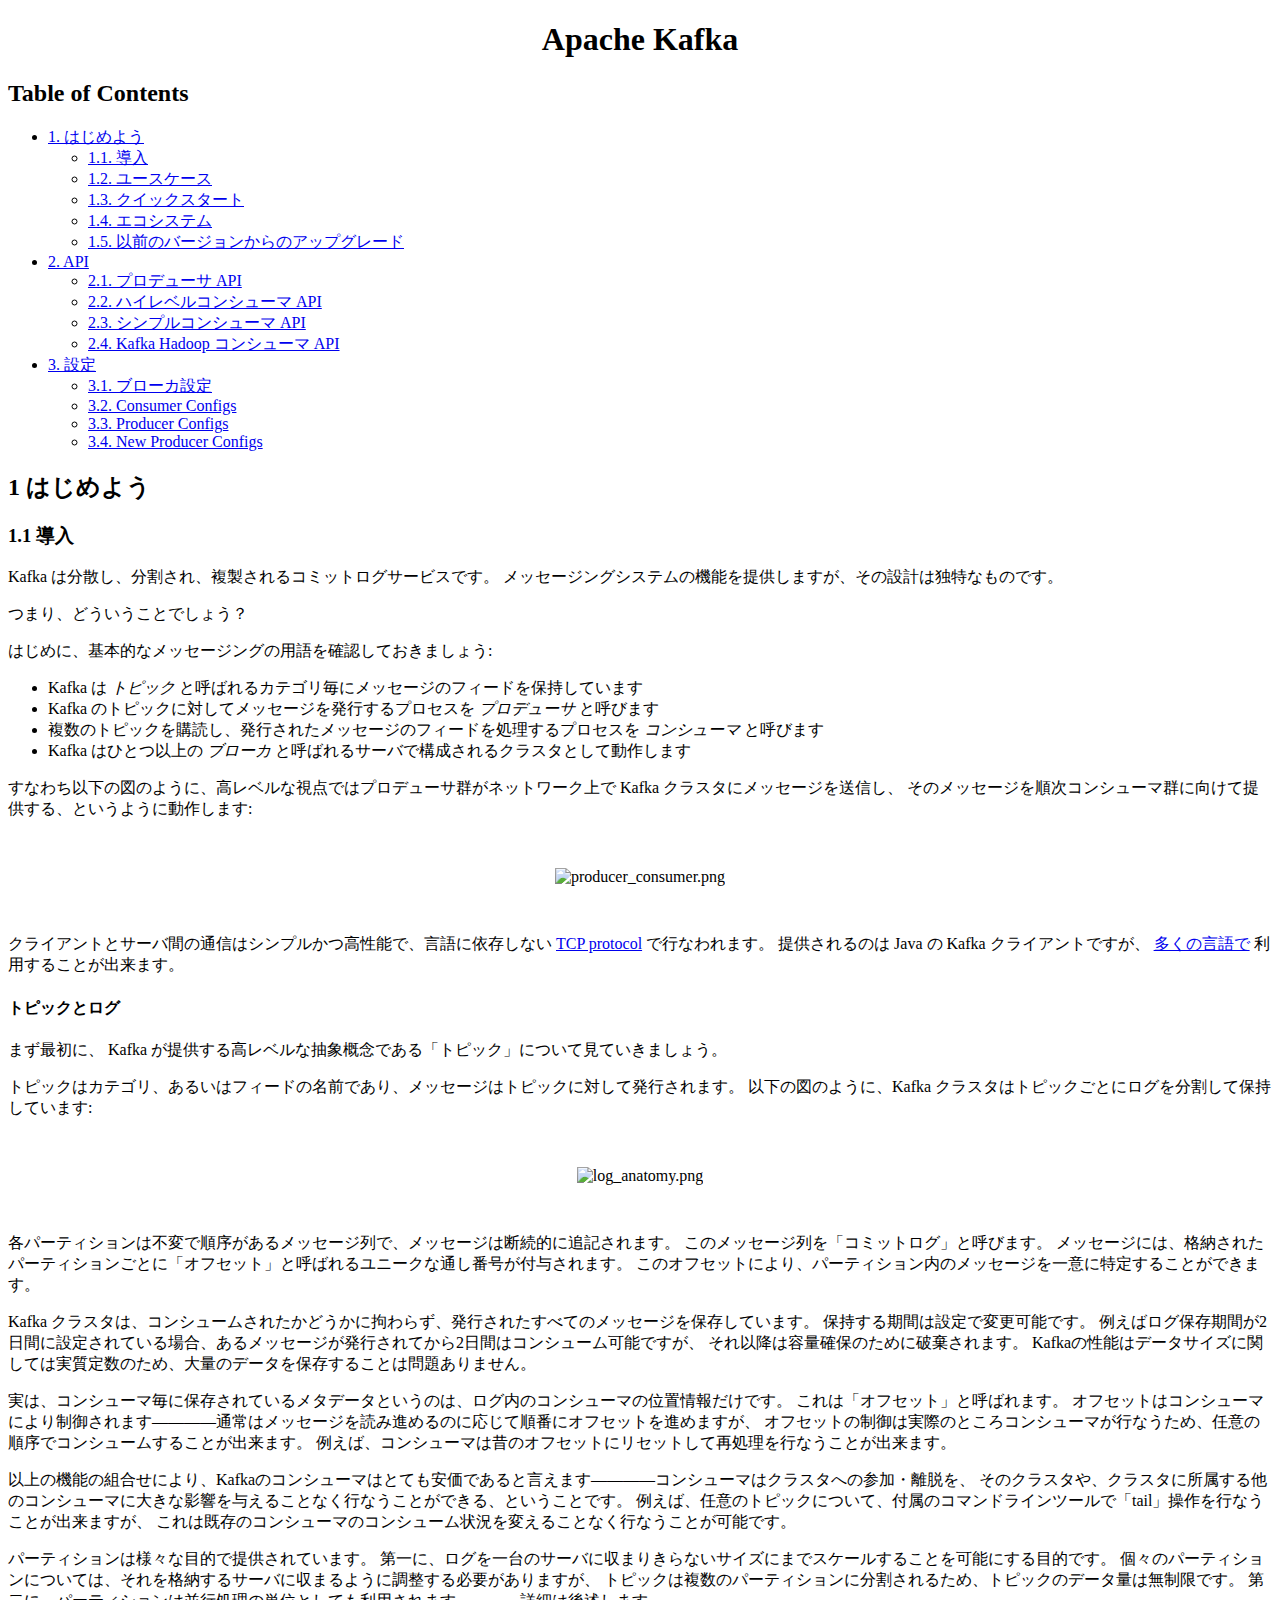
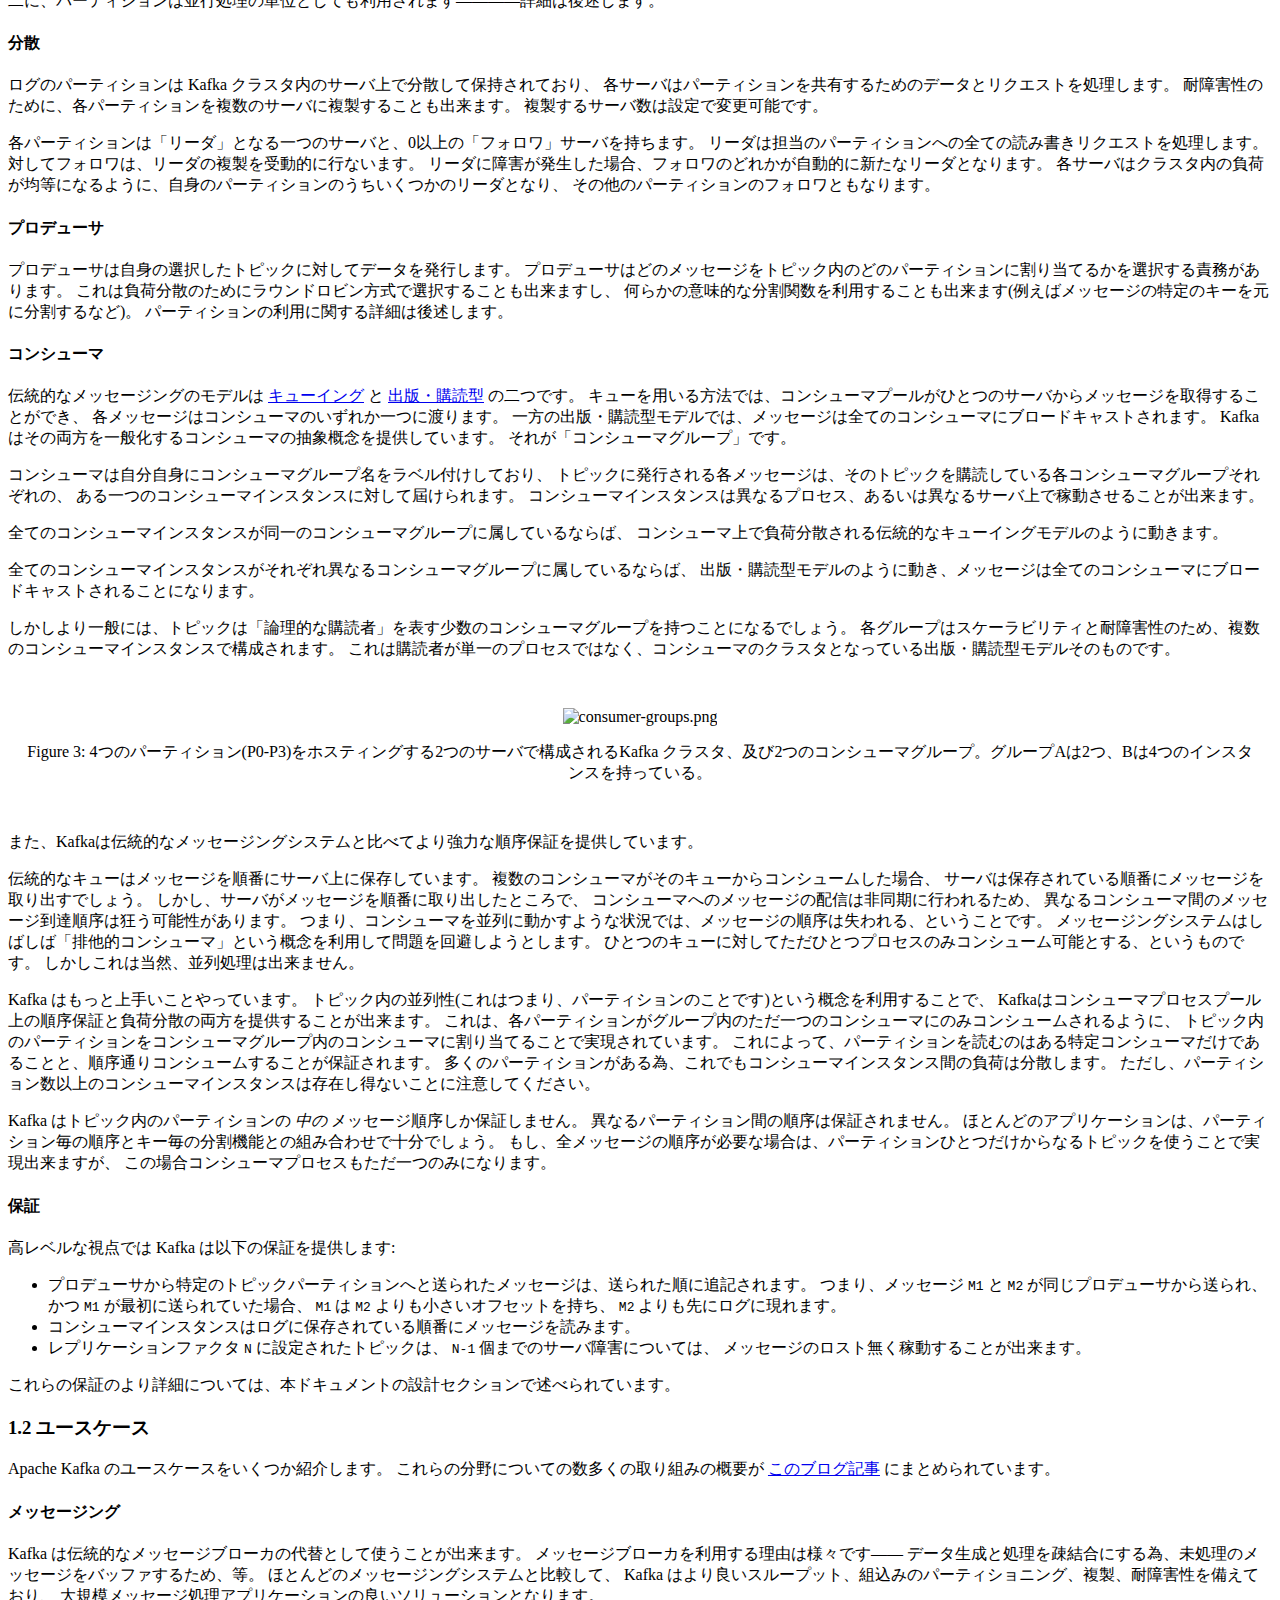
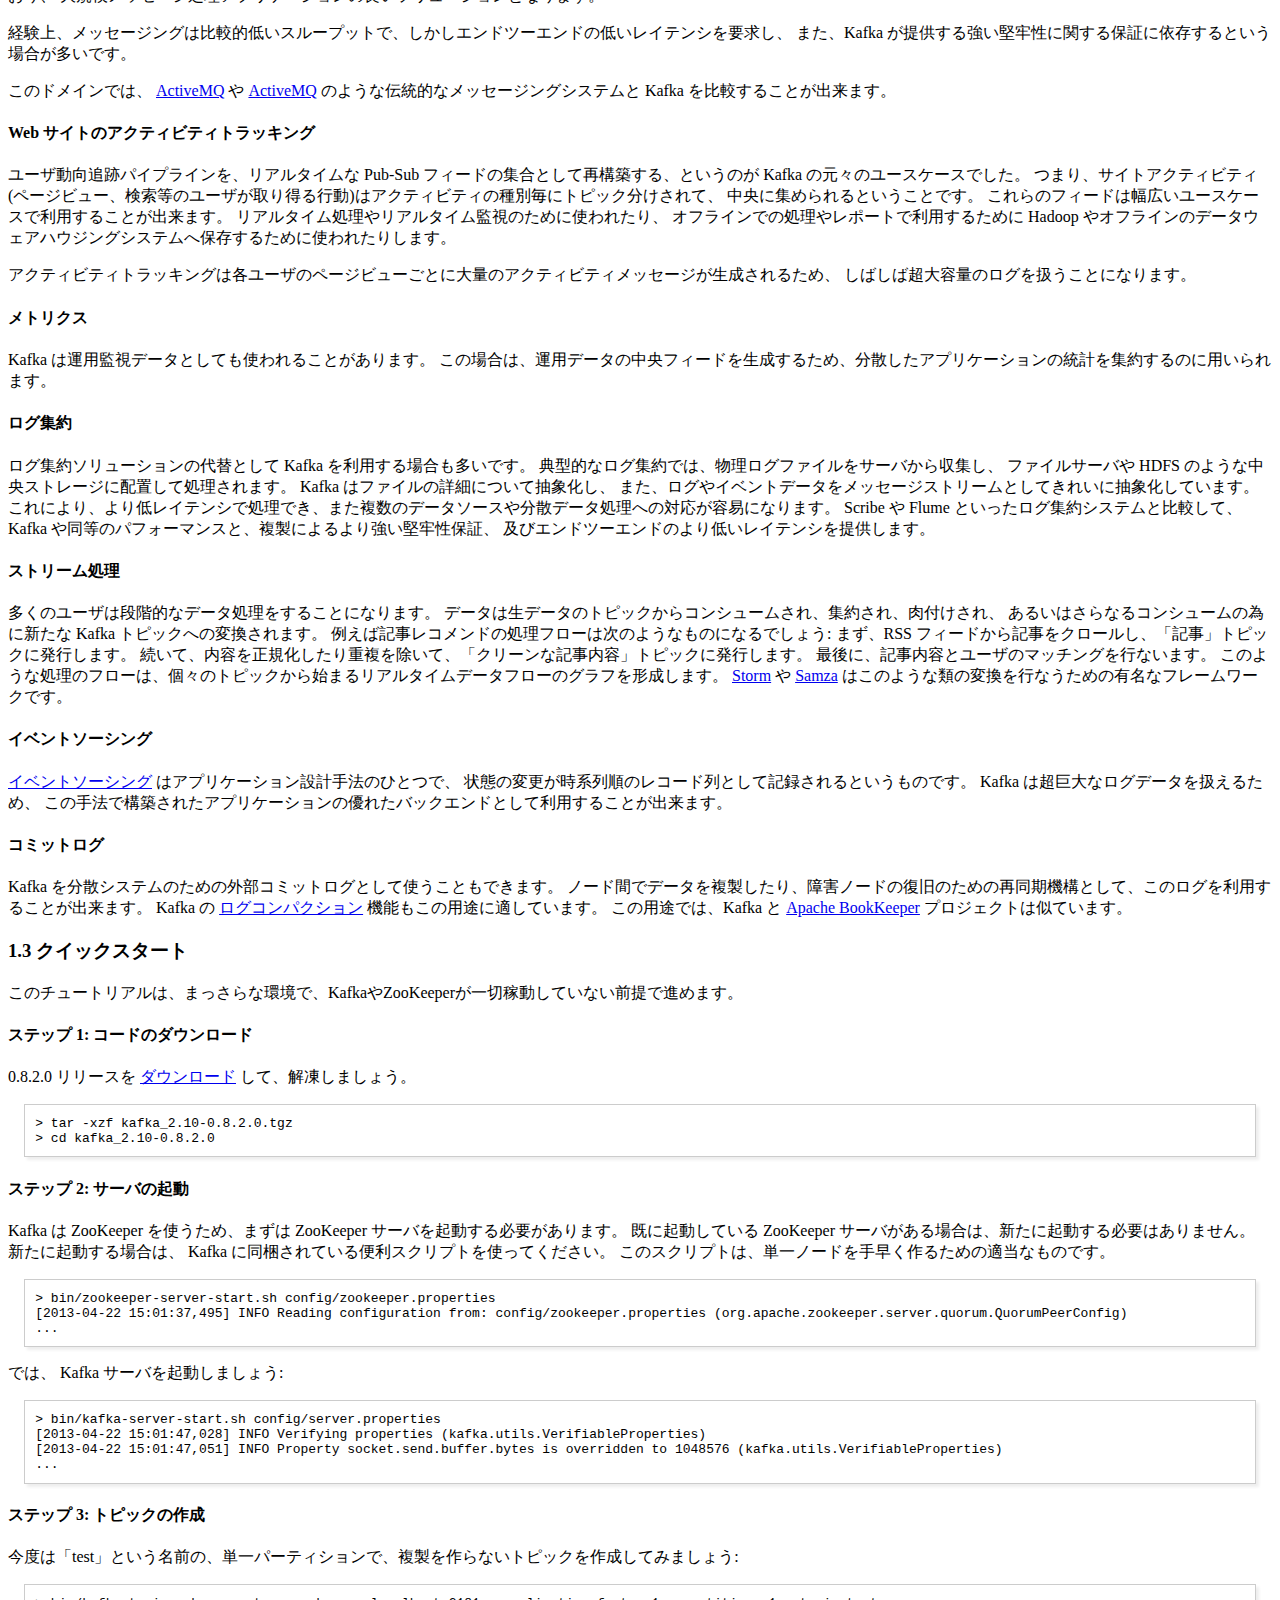
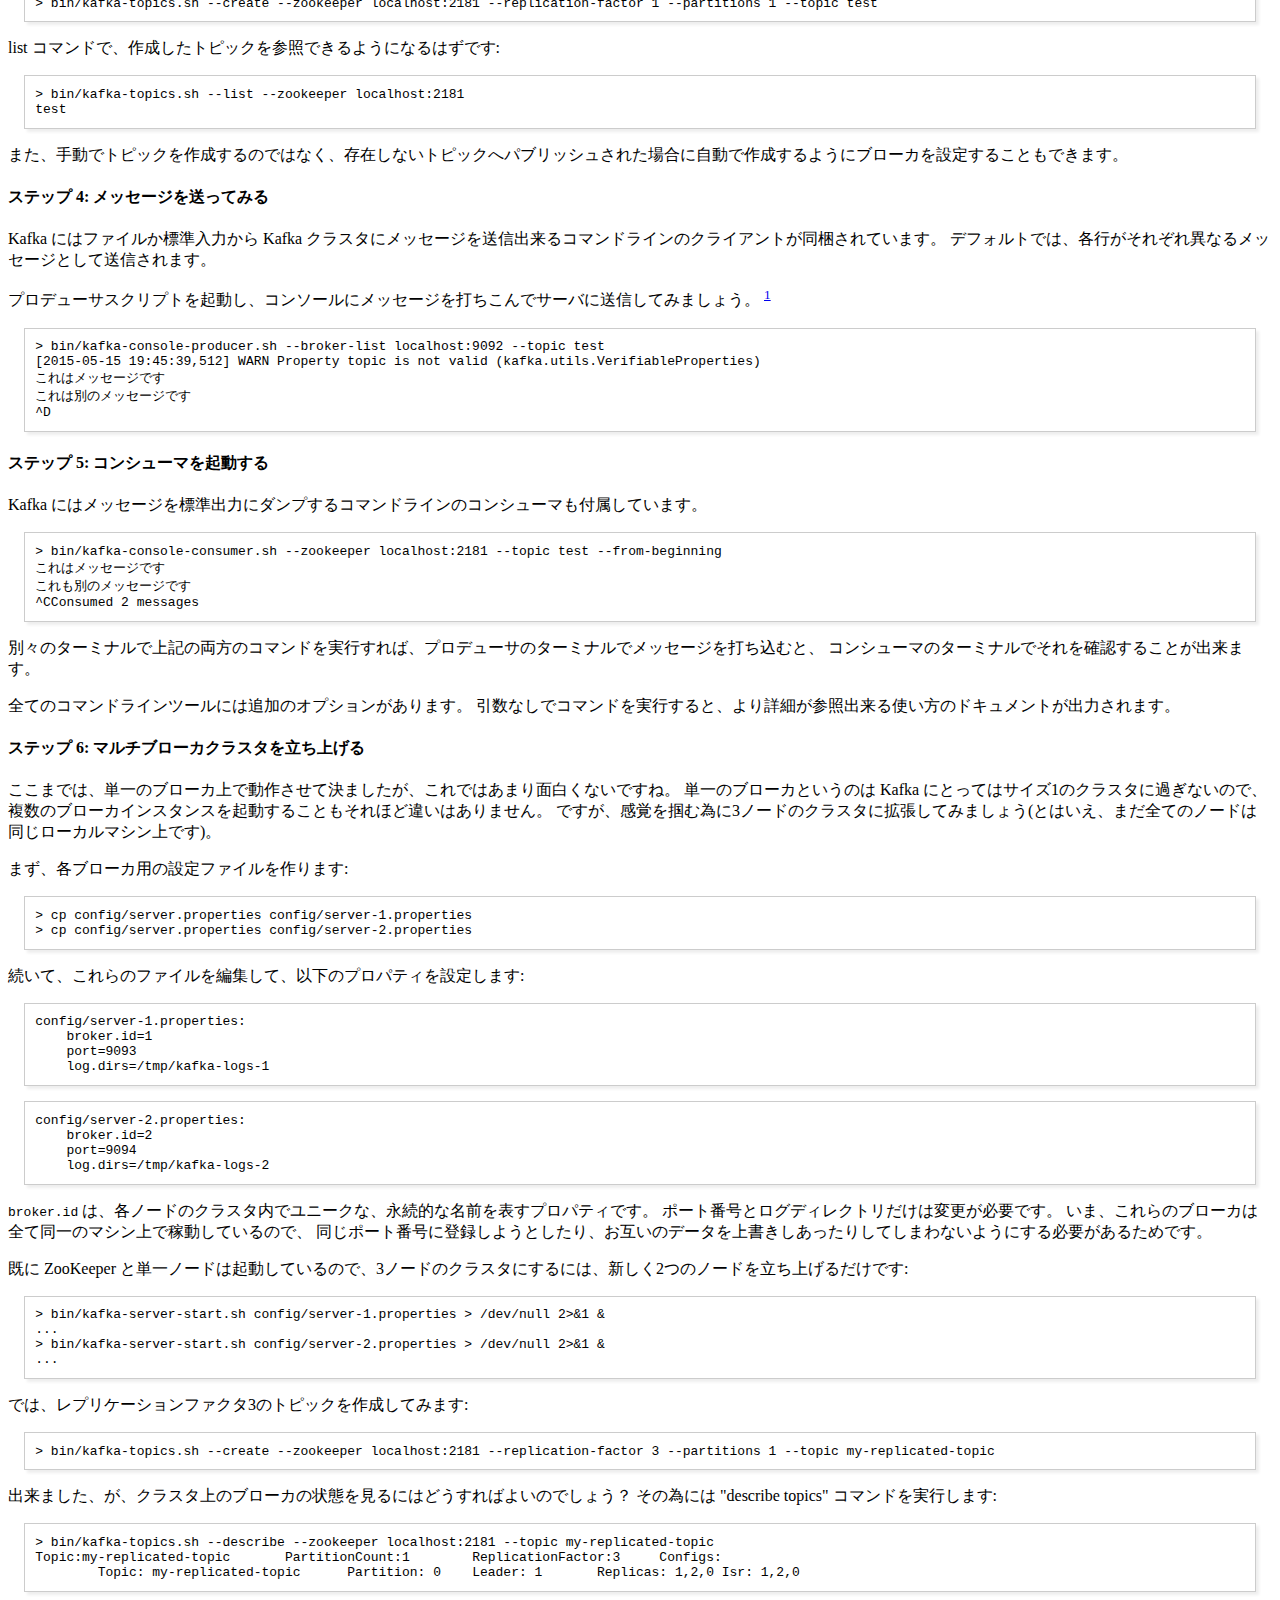
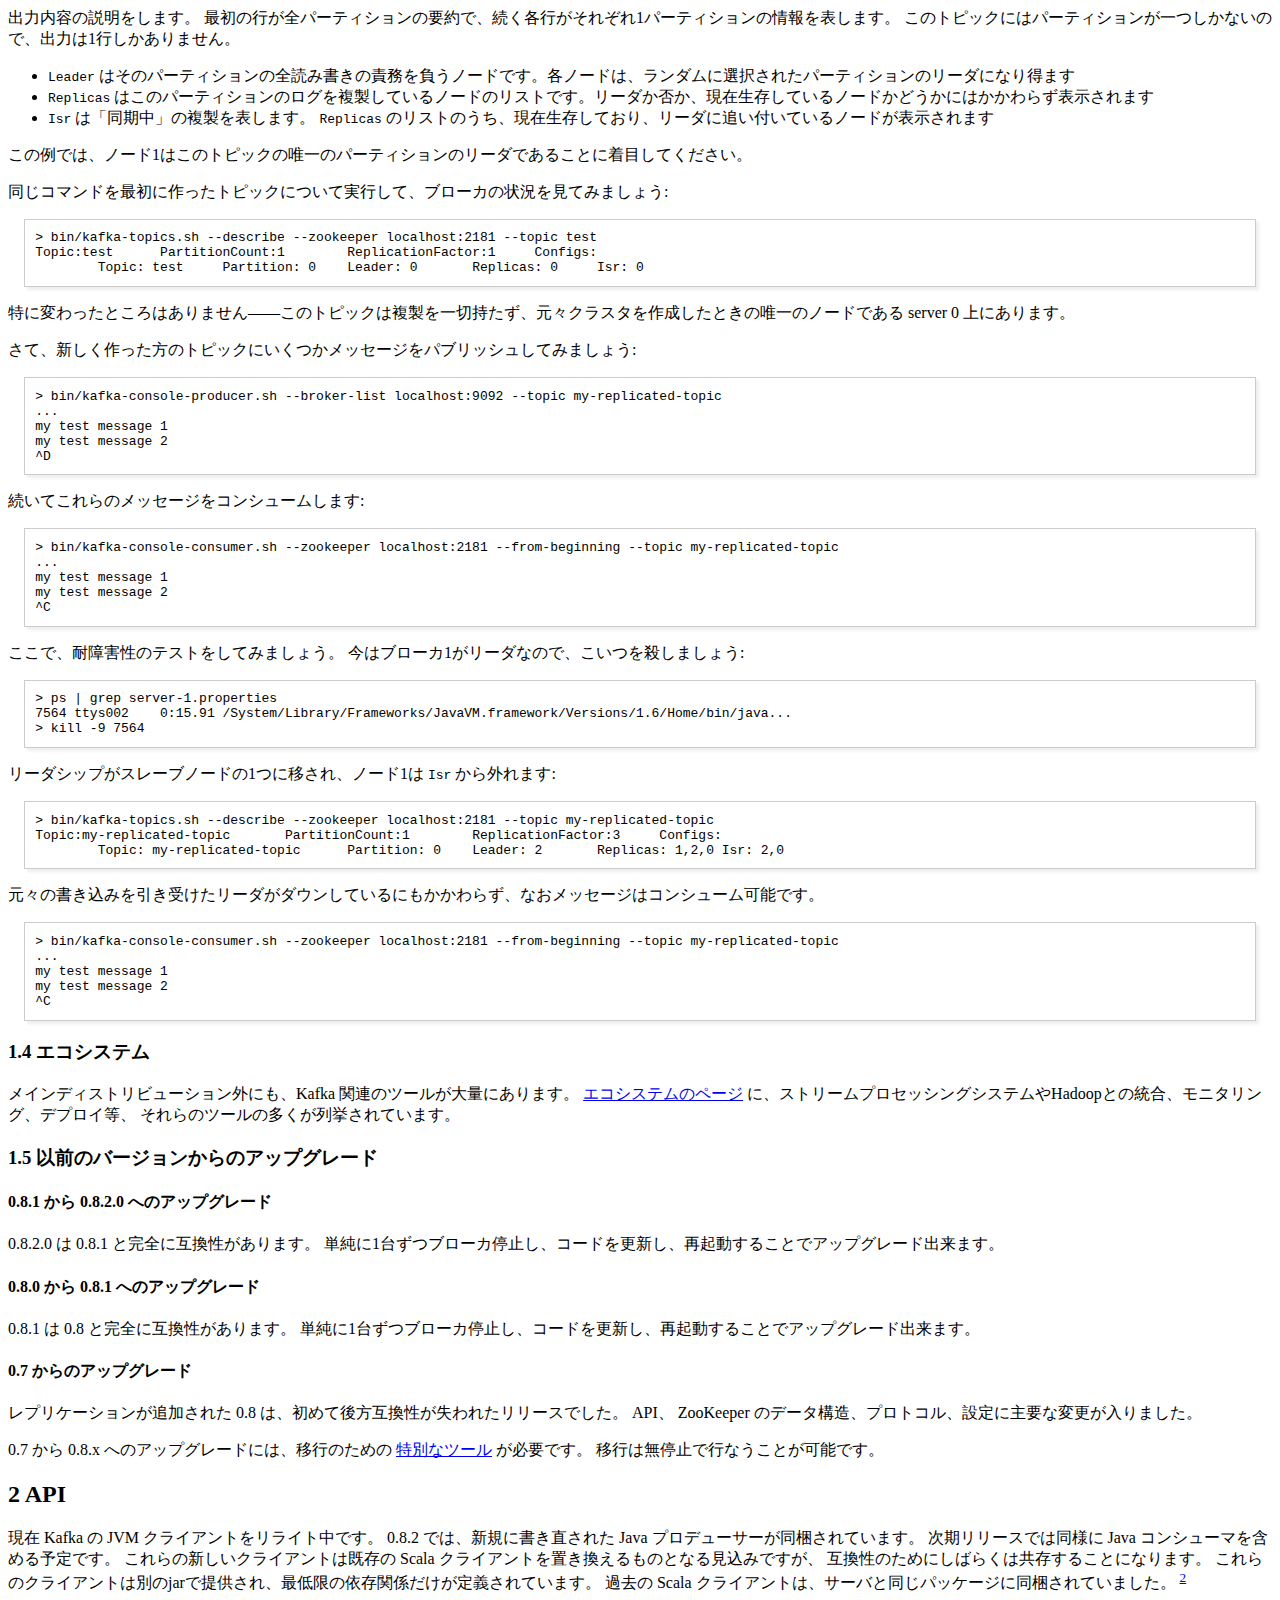
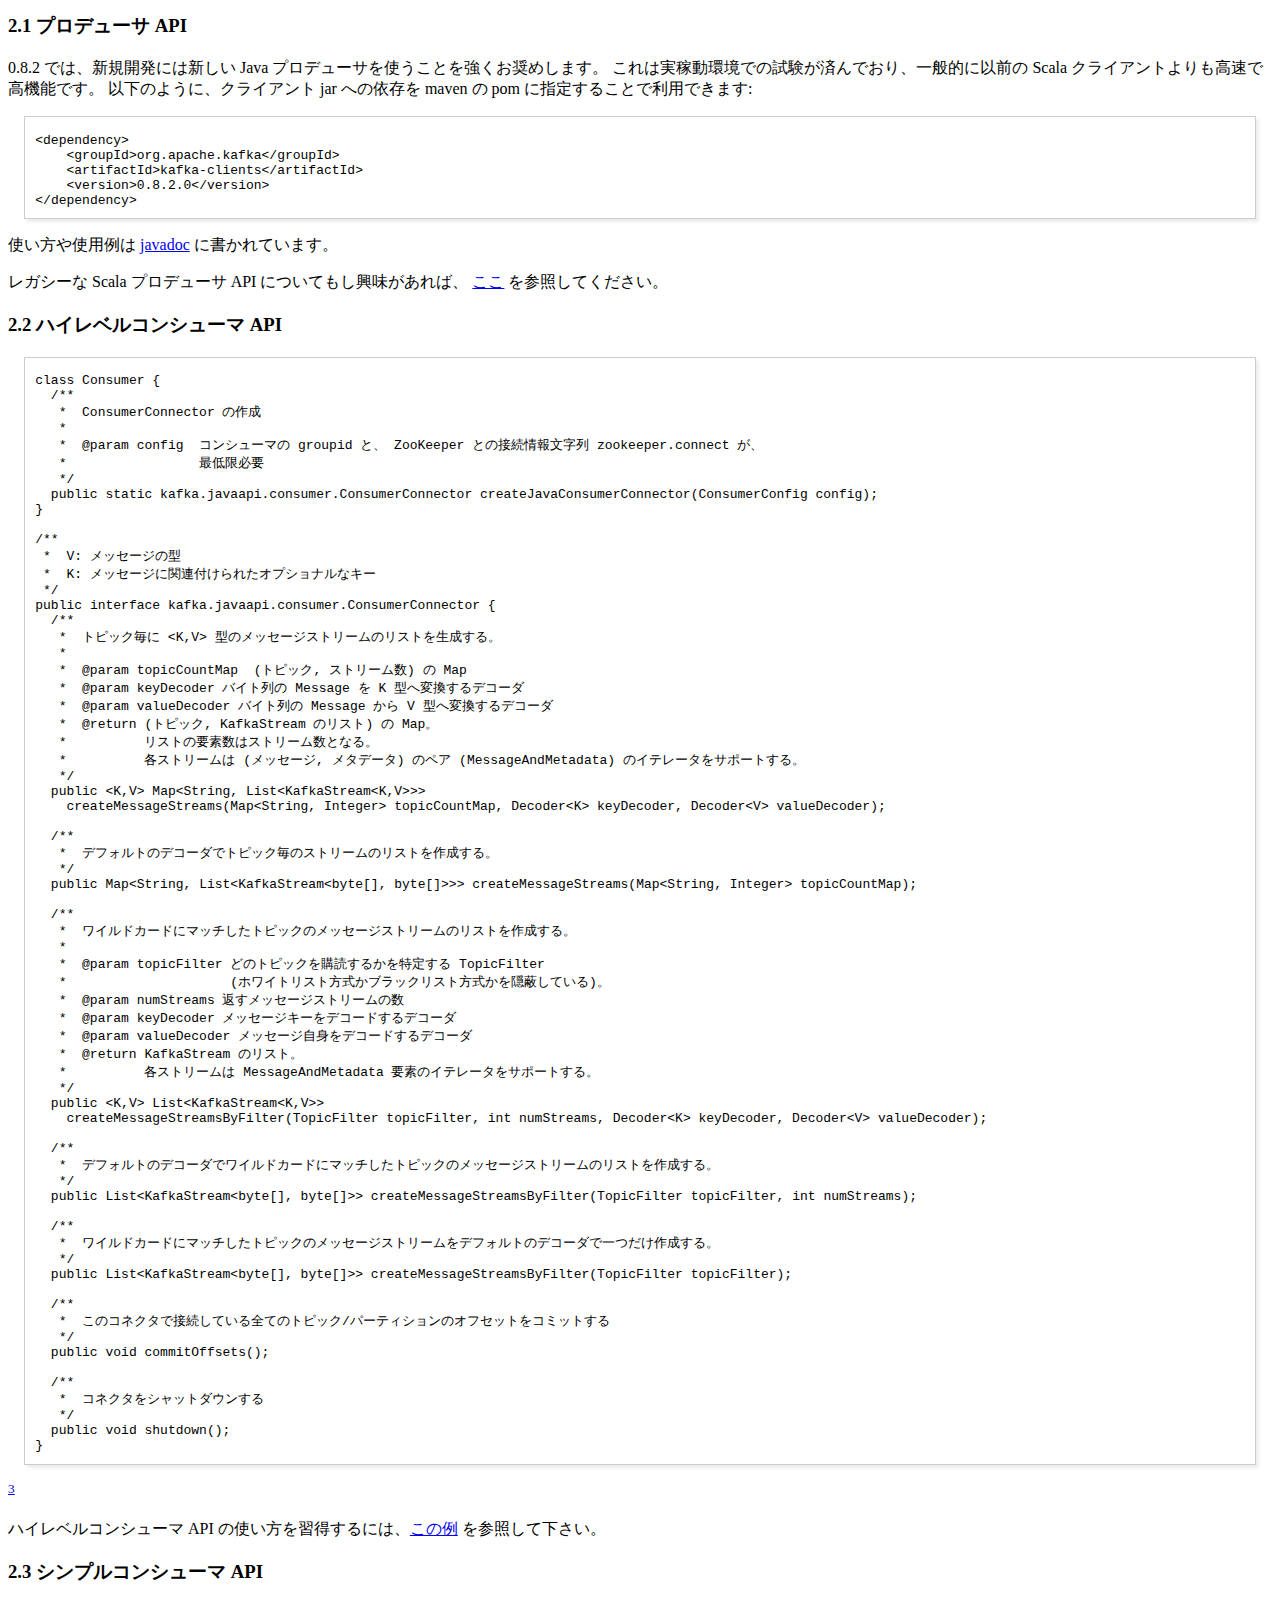
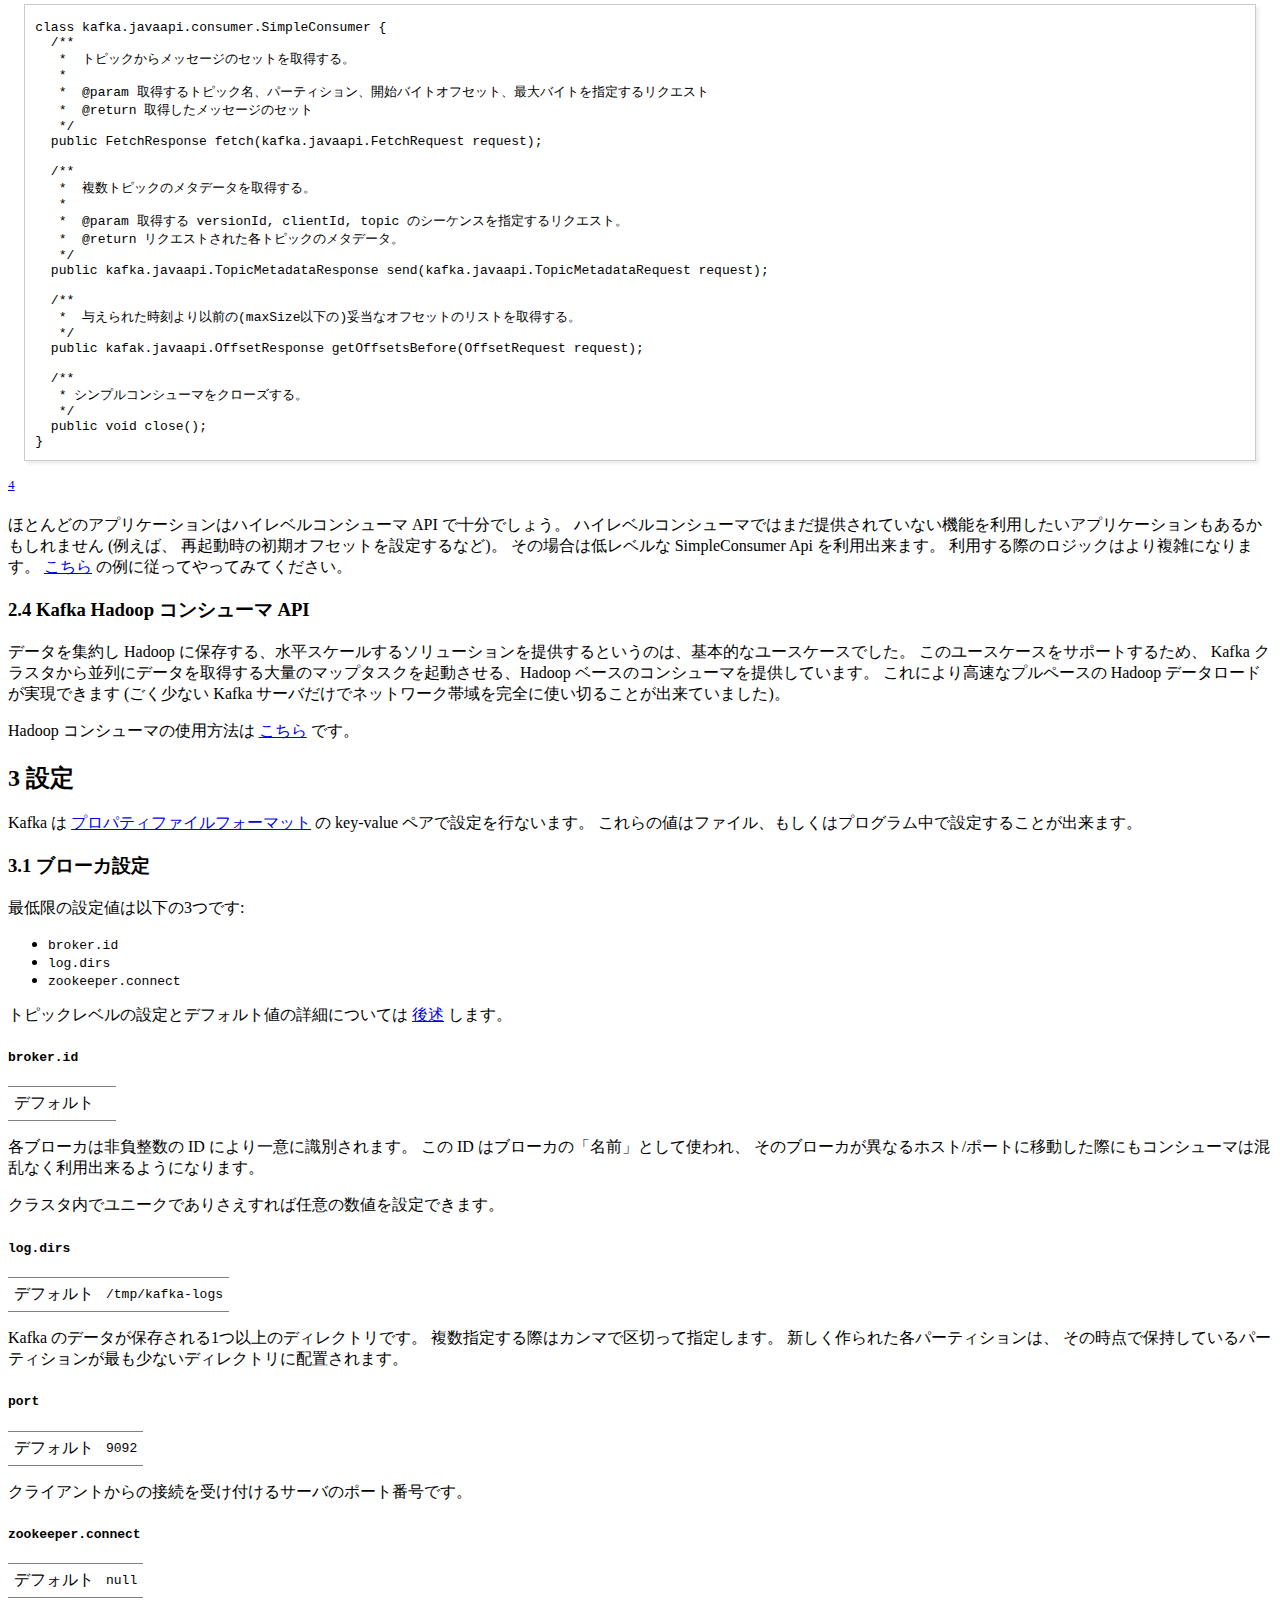
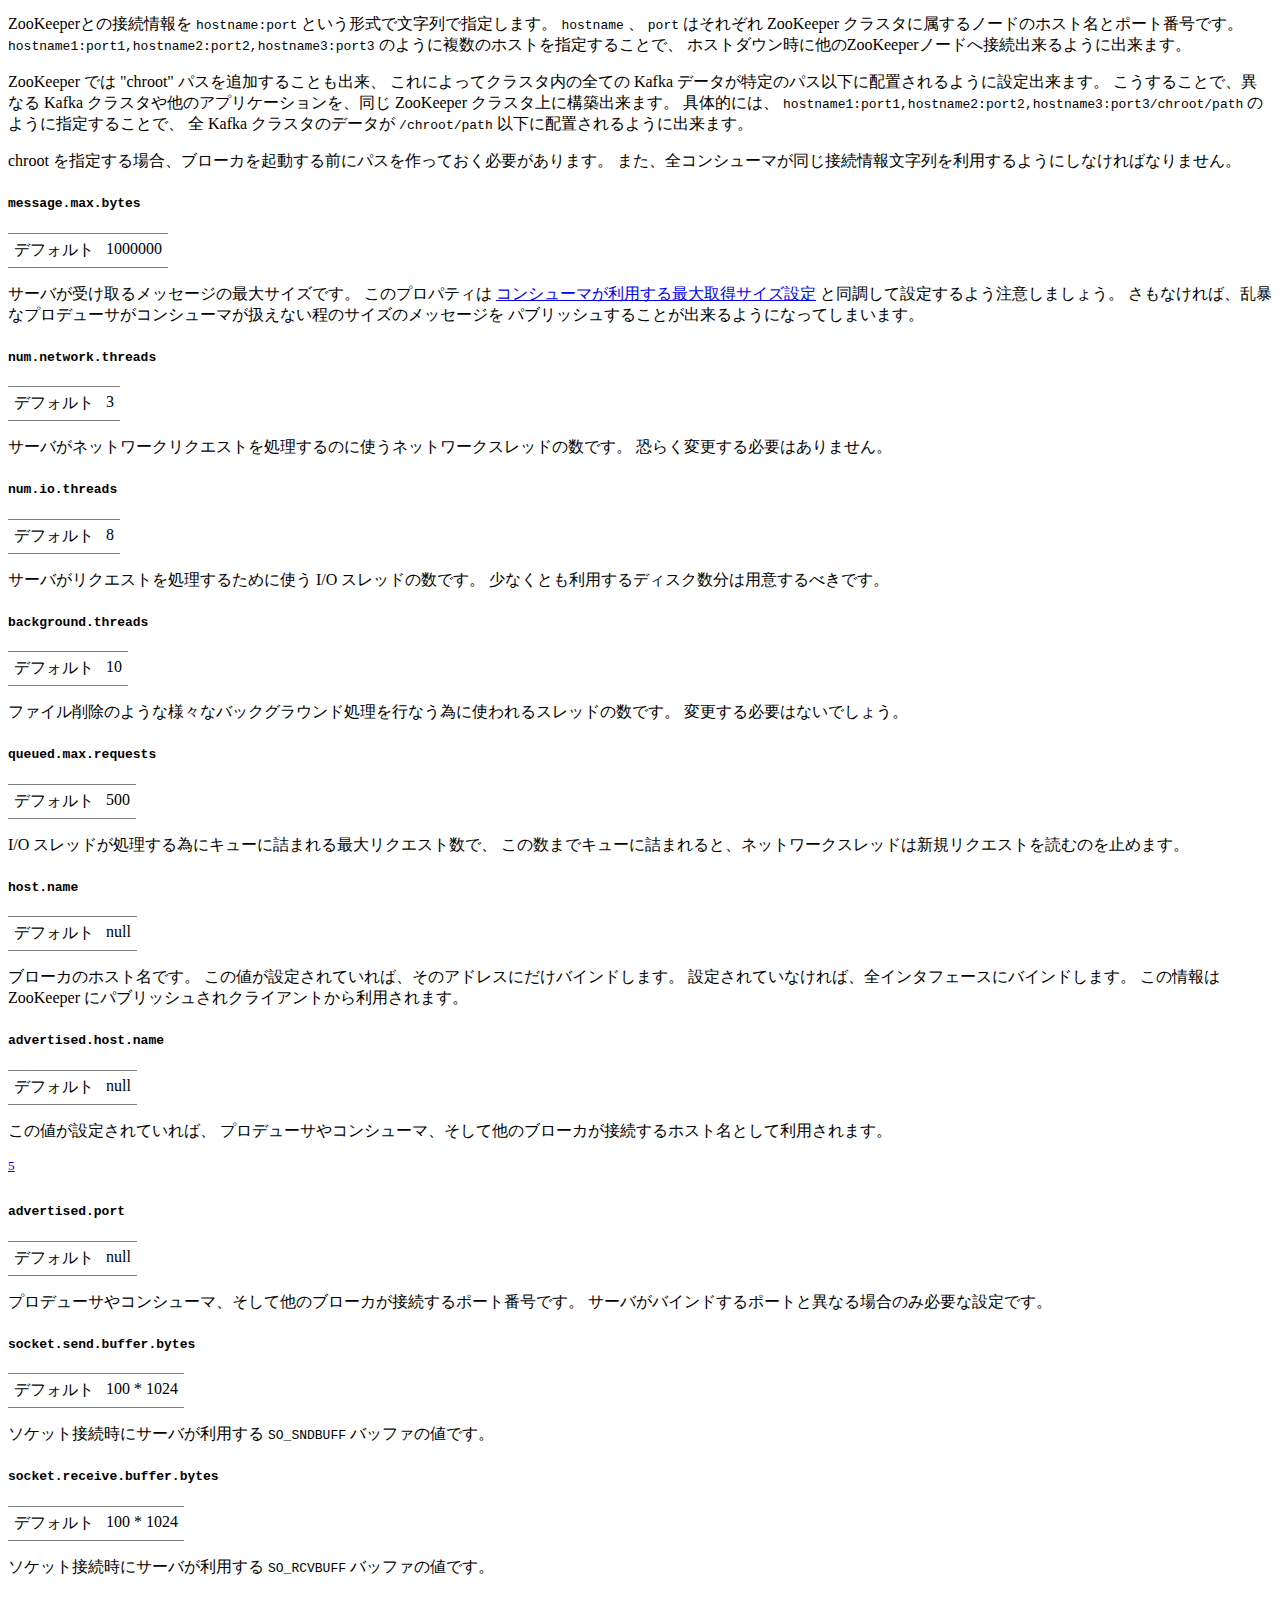
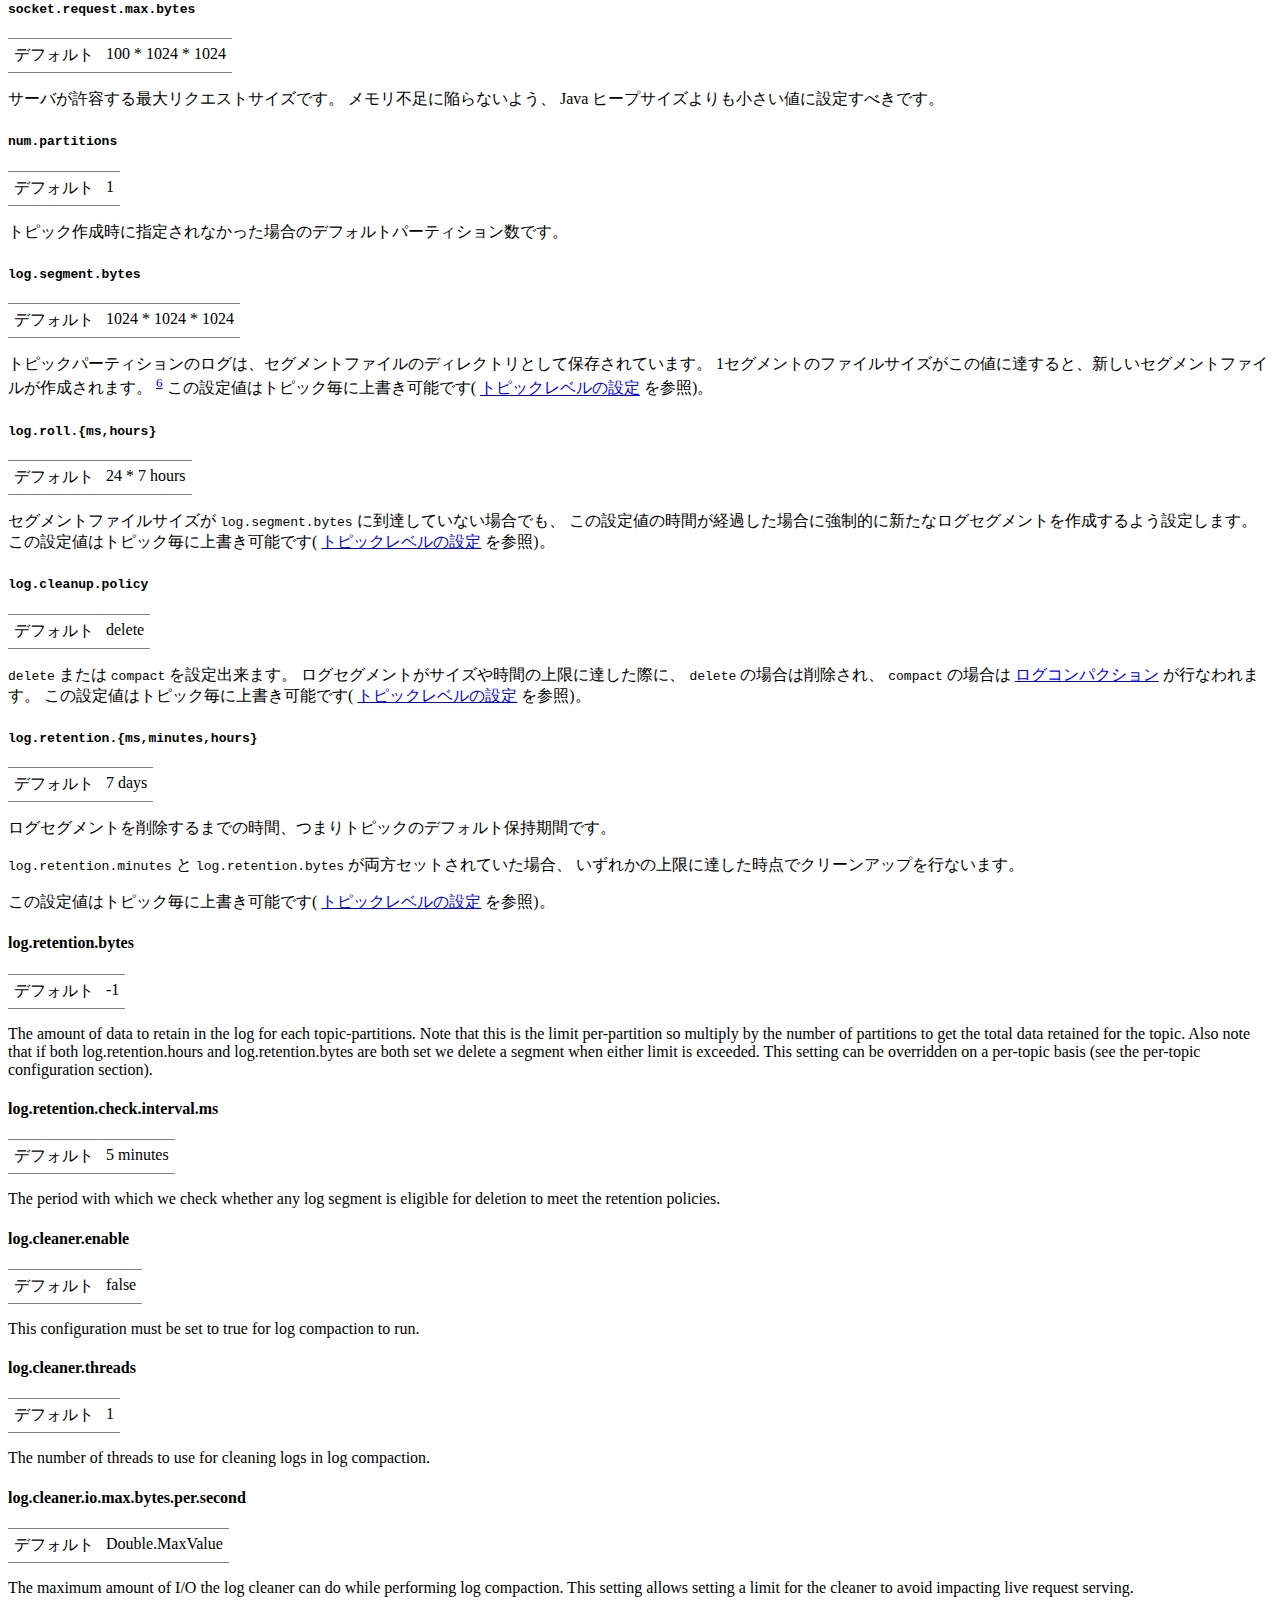
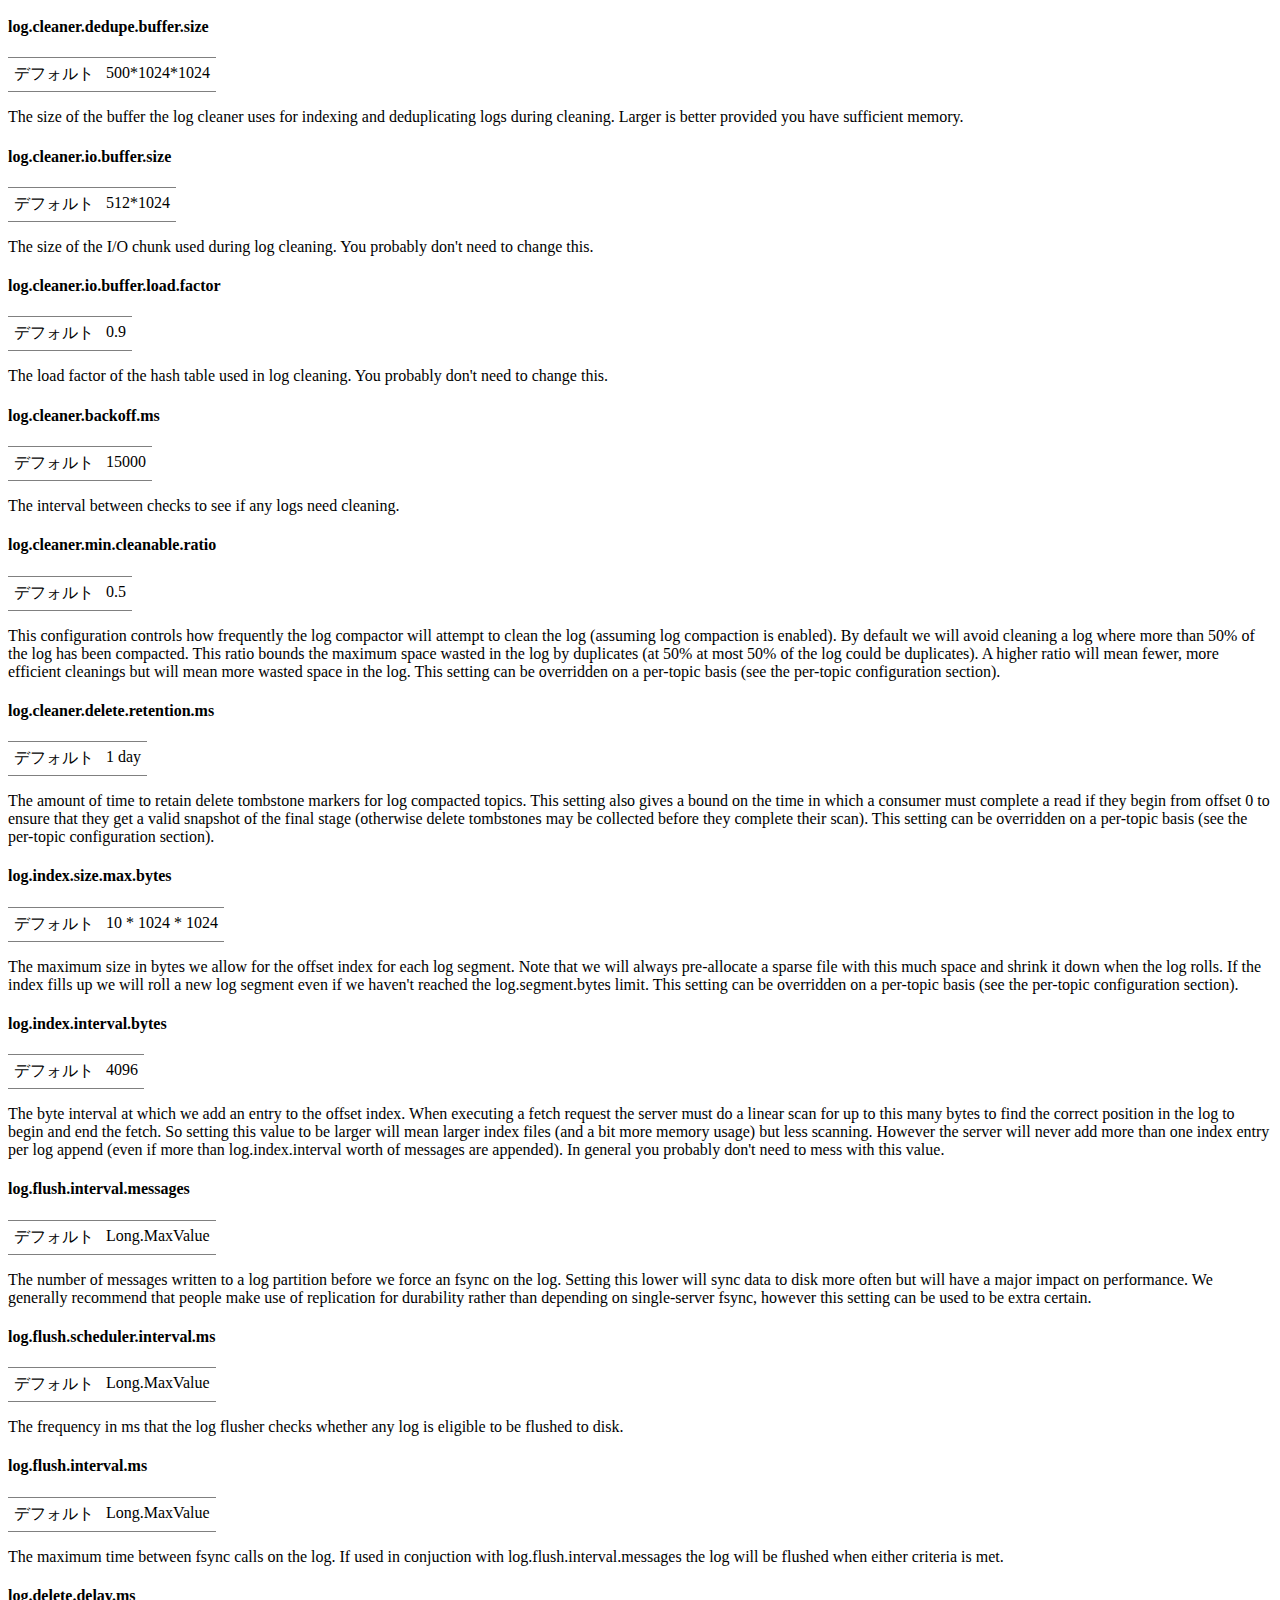
==== commit 0bf06d8a: "3 やりかけ" ====
--- a/082/index.html
+++ b/082/index.html
@@ -4,7 +4,7 @@
 <html xmlns="http://www.w3.org/1999/xhtml" lang="en" xml:lang="en">
 <head>
 <title>Apache Kafka</title>
-<!-- 2015-05-18 月 21:47 -->
+<!-- 2015-05-19 火 17:20 -->
 <meta  http-equiv="Content-Type" content="text/html;charset=utf-8" />
 <meta  name="generator" content="Org-mode" />
 <meta  name="author" content="yewton" />
@@ -90,9 +90,9 @@
 </style>
 <link rel="stylesheet" type="text/css" href="../org-html-themes/styles/readtheorg/css/htmlize.css"/>
 <link rel="stylesheet" type="text/css" href="../org-html-themes/styles/readtheorg/css/readtheorg.css"/>
+<link rel="stylesheet" type="text/css" href="css/src-block-theme.css" rel="stylesheet">
 <script src="js/jquery.min.js"></script>
 <script src="js/bootstrap.min.js"></script>
-<link href="css/src-block-theme.css" rel="stylesheet">
 <script type="text/javascript">
 /*
 @licstart  The following is the entire license notice for the
@@ -164,9 +164,9 @@
 <li><a href="#sec-2-4">2.4. Kafka Hadoop コンシューマ API</a></li>
 </ul>
 </li>
-<li><a href="#sec-3">3. Configuration</a>
+<li><a href="#sec-3">3. 設定</a>
 <ul>
-<li><a href="#sec-3-1">3.1. Broker Configs</a></li>
+<li><a href="#sec-3-1">3.1. ブローカ設定</a></li>
 <li><a href="#sec-3-2">3.2. Consumer Configs</a></li>
 <li><a href="#sec-3-3">3.3. Producer Configs</a></li>
 <li><a href="#sec-3-4">3.4. New Producer Configs</a></li>
@@ -437,7 +437,7 @@
 <div class="outline-text-4" id="text-1-2-1">
 <p>
 Kafka は伝統的なメッセージブローカの代替として使うことが出来ます。
-メッセージブローカを利用する理由は様々です————
+メッセージブローカを利用する理由は様々です——
 データ生成と処理を疎結合にする為、未処理のメッセージをバッファするため、等。
 ほとんどのメッセージングシステムと比較して、
 Kafka はより良いスループット、組込みのパーティショニング、複製、耐障害性を備えており、
@@ -1089,18 +1089,19 @@
 </div>
 
 <div id="outline-container-sec-3" class="outline-2">
-<h2 id="sec-3"><span class="section-number-2">3</span> Configuration</h2>
+<h2 id="sec-3"><span class="section-number-2">3</span> 設定</h2>
 <div class="outline-text-2" id="text-3">
 <p>
-Kafka uses key-value pairs in the <a href="http://en.wikipedia.org/wiki/.properties">property file format</a> for configuration. These values can be supplied either from a file or programmatically.
+Kafka は  <a href="http://en.wikipedia.org/wiki/.properties">プロパティファイルフォーマット</a> の key-value ペアで設定を行ないます。
+これらの値はファイル、もしくはプログラム中で設定することが出来ます。
 </p>
 </div>
 
 <div id="outline-container-sec-3-1" class="outline-3">
-<h3 id="sec-3-1"><span class="section-number-3">3.1</span> Broker Configs</h3>
+<h3 id="sec-3-1"><span class="section-number-3">3.1</span> ブローカ設定</h3>
 <div class="outline-text-3" id="text-3-1">
 <p>
-The essential configurations are the following:
+最低限の設定値は以下の3つです:
 </p>
 
 <ul class="org-ul">
@@ -1111,1684 +1112,1939 @@
 <li><code>zookeeper.connect</code>
 </li>
 </ul>
-</div>
-
+
+<p>
+トピックレベルの設定とデフォルト値の詳細については <a href="#topic-config">後述</a> します。
+</p>
+</div>
 
 <div id="outline-container-sec-3-1-1" class="outline-4">
-<h4 id="sec-3-1-1">Top-level configuration</h4>
+<h4 id="sec-3-1-1"><code>broker.id</code></h4>
 <div class="outline-text-4" id="text-3-1-1">
-<p>
-Topic-level configurations and defaults are discussed in more detail <a href="#topic-config">below</a>.
-</p>
-</div>
-
-<ul class="org-ul"><li><a id="sec-3-1-1-1" name="sec-3-1-1-1"></a>broker.id<br  /><div class="outline-text-5" id="text-3-1-1-1">
-<table border="2" cellspacing="0" cellpadding="6" rules="groups" frame="hsides">
-
-
-<colgroup>
-<col  class="left" />
-
-<col  class="left" />
-</colgroup>
-<tbody>
-<tr>
-<td class="left">Default</td>
+<table border="2" cellspacing="0" cellpadding="6" rules="groups" frame="hsides">
+
+
+<colgroup>
+<col  class="left" />
+
+<col  class="left" />
+</colgroup>
+<tbody>
+<tr>
+<td class="left">デフォルト</td>
 <td class="left">&#xa0;</td>
 </tr>
 </tbody>
 </table>
-<p>
-Each broker is uniquely identified by a non-negative integer id. This id serves as the broker's "name" and allows the broker to be moved to a different host/port without confusing consumers. You can choose any number you like so long as it is unique.
-</p>
-</div>
-</li>
-<li><a id="sec-3-1-1-2" name="sec-3-1-1-2"></a>log.dirs<br  /><div class="outline-text-5" id="text-3-1-1-2">
-<table border="2" cellspacing="0" cellpadding="6" rules="groups" frame="hsides">
-
-
-<colgroup>
-<col  class="left" />
-
-<col  class="left" />
-</colgroup>
-<tbody>
-<tr>
-<td class="left">Default</td>
-<td class="left">/tmp/kafka-logs</td>
-</tr>
-</tbody>
-</table>
-<p>
-A comma-separated list of one or more directories in which Kafka data is stored. Each new partition that is created will be placed in the directory which currently has the fewest partitions.
-</p>
-</div>
-</li>
-<li><a id="sec-3-1-1-3" name="sec-3-1-1-3"></a>port<br  /><div class="outline-text-5" id="text-3-1-1-3">
-<table border="2" cellspacing="0" cellpadding="6" rules="groups" frame="hsides">
-
-
-<colgroup>
-<col  class="left" />
-
-<col  class="right" />
-</colgroup>
-<tbody>
-<tr>
-<td class="left">Default</td>
-<td class="right">9092</td>
-</tr>
-</tbody>
-</table>
-<p>
-The port on which the server accepts client connections.
-</p>
-</div>
-</li>
-<li><a id="sec-3-1-1-4" name="sec-3-1-1-4"></a>zookeeper.connect<br  /><div class="outline-text-5" id="text-3-1-1-4">
-<table border="2" cellspacing="0" cellpadding="6" rules="groups" frame="hsides">
-
-
-<colgroup>
-<col  class="left" />
-
-<col  class="left" />
-</colgroup>
-<tbody>
-<tr>
-<td class="left">Default</td>
+
+<p>
+各ブローカは非負整数の ID により一意に識別されます。
+この ID はブローカの「名前」として使われ、
+そのブローカが異なるホスト/ポートに移動した際にもコンシューマは混乱なく利用出来るようになります。
+</p>
+
+<p>
+クラスタ内でユニークでありさえすれば任意の数値を設定できます。
+</p>
+</div>
+</div>
+
+<div id="outline-container-sec-3-1-2" class="outline-4">
+<h4 id="sec-3-1-2"><code>log.dirs</code></h4>
+<div class="outline-text-4" id="text-3-1-2">
+<table border="2" cellspacing="0" cellpadding="6" rules="groups" frame="hsides">
+
+
+<colgroup>
+<col  class="left" />
+
+<col  class="left" />
+</colgroup>
+<tbody>
+<tr>
+<td class="left">デフォルト</td>
+<td class="left"><code>/tmp/kafka-logs</code></td>
+</tr>
+</tbody>
+</table>
+
+<p>
+Kafka のデータが保存される1つ以上のディレクトリです。
+複数指定する際はカンマで区切って指定します。
+新しく作られた各パーティションは、
+その時点で保持しているパーティションが最も少ないディレクトリに配置されます。
+</p>
+</div>
+</div>
+
+<div id="outline-container-sec-3-1-3" class="outline-4">
+<h4 id="sec-3-1-3"><code>port</code></h4>
+<div class="outline-text-4" id="text-3-1-3">
+<table border="2" cellspacing="0" cellpadding="6" rules="groups" frame="hsides">
+
+
+<colgroup>
+<col  class="left" />
+
+<col  class="left" />
+</colgroup>
+<tbody>
+<tr>
+<td class="left">デフォルト</td>
+<td class="left"><code>9092</code></td>
+</tr>
+</tbody>
+</table>
+
+<p>
+クライアントからの接続を受け付けるサーバのポート番号です。
+</p>
+</div>
+</div>
+
+<div id="outline-container-sec-3-1-4" class="outline-4">
+<h4 id="sec-3-1-4"><code>zookeeper.connect</code></h4>
+<div class="outline-text-4" id="text-3-1-4">
+<table border="2" cellspacing="0" cellpadding="6" rules="groups" frame="hsides">
+
+
+<colgroup>
+<col  class="left" />
+
+<col  class="left" />
+</colgroup>
+<tbody>
+<tr>
+<td class="left">デフォルト</td>
+<td class="left"><code>null</code></td>
+</tr>
+</tbody>
+</table>
+
+<p>
+ZooKeeperとの接続情報を <code>hostname:port</code> という形式で文字列で指定します。
+<code>hostname</code> 、 <code>port</code> はそれぞれ ZooKeeper クラスタに属するノードのホスト名とポート番号です。
+<code>hostname1:port1,hostname2:port2,hostname3:port3</code> のように複数のホストを指定することで、
+ホストダウン時に他のZooKeeperノードへ接続出来るように出来ます。
+</p>
+
+<p>
+ZooKeeper では "chroot" パスを追加することも出来、
+これによってクラスタ内の全ての Kafka データが特定のパス以下に配置されるように設定出来ます。
+こうすることで、異なる Kafka クラスタや他のアプリケーションを、同じ ZooKeeper クラスタ上に構築出来ます。
+具体的には、 <code>hostname1:port1,hostname2:port2,hostname3:port3/chroot/path</code> のように指定することで、
+全 Kafka クラスタのデータが <code>/chroot/path</code> 以下に配置されるように出来ます。
+</p>
+
+<div class="note">
+<p>
+chroot を指定する場合、ブローカを起動する前にパスを作っておく必要があります。
+また、全コンシューマが同じ接続情報文字列を利用するようにしなければなりません。
+</p>
+
+</div>
+</div>
+</div>
+
+<div id="outline-container-borker-message-max-bytes" class="outline-4">
+<h4 id="borker-message-max-bytes"><a id="sec-3-1-5" name="sec-3-1-5"></a><code>message.max.bytes</code></h4>
+<div class="outline-text-4" id="text-borker-message-max-bytes">
+
+<table border="2" cellspacing="0" cellpadding="6" rules="groups" frame="hsides">
+
+
+<colgroup>
+<col  class="left" />
+
+<col  class="right" />
+</colgroup>
+<tbody>
+<tr>
+<td class="left">デフォルト</td>
+<td class="right">1000000</td>
+</tr>
+</tbody>
+</table>
+
+<p>
+サーバが受け取るメッセージの最大サイズです。
+このプロパティは <a href="#consumer-fetch-message-max-bytes">コンシューマが利用する最大取得サイズ設定</a> と同調して設定するよう注意しましょう。
+さもなければ、乱暴なプロデューサがコンシューマが扱えない程のサイズのメッセージを
+パブリッシュすることが出来るようになってしまいます。
+</p>
+</div>
+</div>
+
+
+<div id="outline-container-sec-3-1-6" class="outline-4">
+<h4 id="sec-3-1-6"><code>num.network.threads</code></h4>
+<div class="outline-text-4" id="text-3-1-6">
+<table border="2" cellspacing="0" cellpadding="6" rules="groups" frame="hsides">
+
+
+<colgroup>
+<col  class="left" />
+
+<col  class="right" />
+</colgroup>
+<tbody>
+<tr>
+<td class="left">デフォルト</td>
+<td class="right">3</td>
+</tr>
+</tbody>
+</table>
+
+<p>
+サーバがネットワークリクエストを処理するのに使うネットワークスレッドの数です。
+恐らく変更する必要はありません。
+</p>
+</div>
+</div>
+
+<div id="outline-container-sec-3-1-7" class="outline-4">
+<h4 id="sec-3-1-7"><code>num.io.threads</code></h4>
+<div class="outline-text-4" id="text-3-1-7">
+<table border="2" cellspacing="0" cellpadding="6" rules="groups" frame="hsides">
+
+
+<colgroup>
+<col  class="left" />
+
+<col  class="right" />
+</colgroup>
+<tbody>
+<tr>
+<td class="left">デフォルト</td>
+<td class="right">8</td>
+</tr>
+</tbody>
+</table>
+
+<p>
+サーバがリクエストを処理するために使う I/O スレッドの数です。
+少なくとも利用するディスク数分は用意するべきです。
+</p>
+</div>
+</div>
+
+<div id="outline-container-sec-3-1-8" class="outline-4">
+<h4 id="sec-3-1-8"><code>background.threads</code></h4>
+<div class="outline-text-4" id="text-3-1-8">
+<table border="2" cellspacing="0" cellpadding="6" rules="groups" frame="hsides">
+
+
+<colgroup>
+<col  class="left" />
+
+<col  class="right" />
+</colgroup>
+<tbody>
+<tr>
+<td class="left">デフォルト</td>
+<td class="right">10</td>
+</tr>
+</tbody>
+</table>
+
+<p>
+ファイル削除のような様々なバックグラウンド処理を行なう為に使われるスレッドの数です。
+変更する必要はないでしょう。
+</p>
+</div>
+</div>
+
+<div id="outline-container-sec-3-1-9" class="outline-4">
+<h4 id="sec-3-1-9"><code>queued.max.requests</code></h4>
+<div class="outline-text-4" id="text-3-1-9">
+<table border="2" cellspacing="0" cellpadding="6" rules="groups" frame="hsides">
+
+
+<colgroup>
+<col  class="left" />
+
+<col  class="right" />
+</colgroup>
+<tbody>
+<tr>
+<td class="left">デフォルト</td>
+<td class="right">500</td>
+</tr>
+</tbody>
+</table>
+
+<p>
+I/O スレッドが処理する為にキューに詰まれる最大リクエスト数で、
+この数までキューに詰まれると、ネットワークスレッドは新規リクエストを読むのを止めます。
+</p>
+</div>
+</div>
+
+<div id="outline-container-sec-3-1-10" class="outline-4">
+<h4 id="sec-3-1-10"><code>host.name</code></h4>
+<div class="outline-text-4" id="text-3-1-10">
+<table border="2" cellspacing="0" cellpadding="6" rules="groups" frame="hsides">
+
+
+<colgroup>
+<col  class="left" />
+
+<col  class="left" />
+</colgroup>
+<tbody>
+<tr>
+<td class="left">デフォルト</td>
 <td class="left">null</td>
 </tr>
 </tbody>
 </table>
-<p>
-Specifies the ZooKeeper connection string in the form hostname:port, where hostname and port are the host and port for a node in your ZooKeeper cluster. To allow connecting through other ZooKeeper nodes when that host is down you can also specify multiple hosts in the form <code>hostname1:port1,hostname2:port2,hostname3:port3</code>.
-</p>
-
-<p>
-ZooKeeper also allows you to add a "chroot" path which will make all kafka data for this cluster appear under a particular path. This is a way to setup multiple Kafka clusters or other applications on the same ZooKeeper cluster. To do this give a connection string in the form <code>hostname1:port1,hostname2:port2,hostname3:port3/chroot/path</code> which would put all this cluster's data under the path <code>/chroot/path</code>. Note that you must create this path yourself prior to starting the broker and consumers must use the same connection string.
-</p>
-</div>
-</li>
-<li><a id="sec-3-1-1-5" name="sec-3-1-1-5"></a>message.max.bytes<br  /><div class="outline-text-5" id="text-3-1-1-5">
-<table border="2" cellspacing="0" cellpadding="6" rules="groups" frame="hsides">
-
-
-<colgroup>
-<col  class="left" />
-
-<col  class="right" />
-</colgroup>
-<tbody>
-<tr>
-<td class="left">Default</td>
-<td class="right">1000000</td>
-</tr>
-</tbody>
-</table>
-<p>
-The maximum size of a message that the server can receive. It is important that this property be in sync with the maximum fetch size your consumers use or else an unruly producer will be able to publish messages too large for consumers to consume.
-</p>
-</div>
-</li>
-<li><a id="sec-3-1-1-6" name="sec-3-1-1-6"></a>num.network.threads<br  /><div class="outline-text-5" id="text-3-1-1-6">
-<table border="2" cellspacing="0" cellpadding="6" rules="groups" frame="hsides">
-
-
-<colgroup>
-<col  class="left" />
-
-<col  class="right" />
-</colgroup>
-<tbody>
-<tr>
-<td class="left">Default</td>
+
+<p>
+ブローカのホスト名です。
+この値が設定されていれば、そのアドレスにだけバインドします。
+設定されていなければ、全インタフェースにバインドします。
+この情報は ZooKeeper にパブリッシュされクライアントから利用されます。
+</p>
+</div>
+</div>
+
+<div id="outline-container-sec-3-1-11" class="outline-4">
+<h4 id="sec-3-1-11"><code>advertised.host.name</code></h4>
+<div class="outline-text-4" id="text-3-1-11">
+<table border="2" cellspacing="0" cellpadding="6" rules="groups" frame="hsides">
+
+
+<colgroup>
+<col  class="left" />
+
+<col  class="left" />
+</colgroup>
+<tbody>
+<tr>
+<td class="left">デフォルト</td>
+<td class="left">null</td>
+</tr>
+</tbody>
+</table>
+
+<p>
+この値が設定されていれば、 プロデューサやコンシューマ、そして他のブローカが接続するホスト名として利用されます。
+</p>
+
+<p>
+<sup><a id="fnr.5" name="fnr.5" class="footref" href="#fn.5">5</a></sup>
+</p>
+</div>
+</div>
+
+<div id="outline-container-sec-3-1-12" class="outline-4">
+<h4 id="sec-3-1-12"><code>advertised.port</code></h4>
+<div class="outline-text-4" id="text-3-1-12">
+<table border="2" cellspacing="0" cellpadding="6" rules="groups" frame="hsides">
+
+
+<colgroup>
+<col  class="left" />
+
+<col  class="left" />
+</colgroup>
+<tbody>
+<tr>
+<td class="left">デフォルト</td>
+<td class="left">null</td>
+</tr>
+</tbody>
+</table>
+
+<p>
+プロデューサやコンシューマ、そして他のブローカが接続するポート番号です。
+サーバがバインドするポートと異なる場合のみ必要な設定です。
+</p>
+</div>
+</div>
+
+<div id="outline-container-sec-3-1-13" class="outline-4">
+<h4 id="sec-3-1-13"><code>socket.send.buffer.bytes</code></h4>
+<div class="outline-text-4" id="text-3-1-13">
+<table border="2" cellspacing="0" cellpadding="6" rules="groups" frame="hsides">
+
+
+<colgroup>
+<col  class="left" />
+
+<col  class="left" />
+</colgroup>
+<tbody>
+<tr>
+<td class="left">デフォルト</td>
+<td class="left">100 * 1024</td>
+</tr>
+</tbody>
+</table>
+
+<p>
+ソケット接続時にサーバが利用する <code>SO_SNDBUFF</code> バッファの値です。
+</p>
+</div>
+</div>
+
+<div id="outline-container-sec-3-1-14" class="outline-4">
+<h4 id="sec-3-1-14"><code>socket.receive.buffer.bytes</code></h4>
+<div class="outline-text-4" id="text-3-1-14">
+<table border="2" cellspacing="0" cellpadding="6" rules="groups" frame="hsides">
+
+
+<colgroup>
+<col  class="left" />
+
+<col  class="left" />
+</colgroup>
+<tbody>
+<tr>
+<td class="left">デフォルト</td>
+<td class="left">100 * 1024</td>
+</tr>
+</tbody>
+</table>
+
+<p>
+ソケット接続時にサーバが利用する <code>SO_RCVBUFF</code> バッファの値です。
+</p>
+</div>
+</div>
+
+<div id="outline-container-sec-3-1-15" class="outline-4">
+<h4 id="sec-3-1-15"><code>socket.request.max.bytes</code></h4>
+<div class="outline-text-4" id="text-3-1-15">
+<table border="2" cellspacing="0" cellpadding="6" rules="groups" frame="hsides">
+
+
+<colgroup>
+<col  class="left" />
+
+<col  class="left" />
+</colgroup>
+<tbody>
+<tr>
+<td class="left">デフォルト</td>
+<td class="left">100 * 1024 * 1024</td>
+</tr>
+</tbody>
+</table>
+
+<p>
+サーバが許容する最大リクエストサイズです。
+メモリ不足に陥らないよう、 Java ヒープサイズよりも小さい値に設定すべきです。
+</p>
+</div>
+</div>
+
+<div id="outline-container-sec-3-1-16" class="outline-4">
+<h4 id="sec-3-1-16"><code>num.partitions</code></h4>
+<div class="outline-text-4" id="text-3-1-16">
+<table border="2" cellspacing="0" cellpadding="6" rules="groups" frame="hsides">
+
+
+<colgroup>
+<col  class="left" />
+
+<col  class="right" />
+</colgroup>
+<tbody>
+<tr>
+<td class="left">デフォルト</td>
+<td class="right">1</td>
+</tr>
+</tbody>
+</table>
+
+<p>
+トピック作成時に指定されなかった場合のデフォルトパーティション数です。
+</p>
+</div>
+</div>
+
+
+<div id="outline-container-sec-3-1-17" class="outline-4">
+<h4 id="sec-3-1-17"><code>log.segment.bytes</code></h4>
+<div class="outline-text-4" id="text-3-1-17">
+<table border="2" cellspacing="0" cellpadding="6" rules="groups" frame="hsides">
+
+
+<colgroup>
+<col  class="left" />
+
+<col  class="left" />
+</colgroup>
+<tbody>
+<tr>
+<td class="left">デフォルト</td>
+<td class="left">1024 * 1024 * 1024</td>
+</tr>
+</tbody>
+</table>
+
+<p>
+トピックパーティションのログは、セグメントファイルのディレクトリとして保存されています。
+1セグメントのファイルサイズがこの値に達すると、新しいセグメントファイルが作成されます。
+<sup><a id="fnr.6" name="fnr.6" class="footref" href="#fn.6">6</a></sup>
+この設定値はトピック毎に上書き可能です( <a href="#topic-config">トピックレベルの設定</a> を参照)。
+</p>
+</div>
+</div>
+
+<div id="outline-container-sec-3-1-18" class="outline-4">
+<h4 id="sec-3-1-18"><code>log.roll.{ms,hours}</code></h4>
+<div class="outline-text-4" id="text-3-1-18">
+<table border="2" cellspacing="0" cellpadding="6" rules="groups" frame="hsides">
+
+
+<colgroup>
+<col  class="left" />
+
+<col  class="left" />
+</colgroup>
+<tbody>
+<tr>
+<td class="left">デフォルト</td>
+<td class="left">24 * 7 hours</td>
+</tr>
+</tbody>
+</table>
+
+<p>
+セグメントファイルサイズが <code>log.segment.bytes</code> に到達していない場合でも、
+この設定値の時間が経過した場合に強制的に新たなログセグメントを作成するよう設定します。
+この設定値はトピック毎に上書き可能です( <a href="#topic-config">トピックレベルの設定</a> を参照)。
+</p>
+</div>
+</div>
+
+<div id="outline-container-sec-3-1-19" class="outline-4">
+<h4 id="sec-3-1-19"><code>log.cleanup.policy</code></h4>
+<div class="outline-text-4" id="text-3-1-19">
+<table border="2" cellspacing="0" cellpadding="6" rules="groups" frame="hsides">
+
+
+<colgroup>
+<col  class="left" />
+
+<col  class="left" />
+</colgroup>
+<tbody>
+<tr>
+<td class="left">デフォルト</td>
+<td class="left">delete</td>
+</tr>
+</tbody>
+</table>
+
+<p>
+<code>delete</code> または <code>compact</code> を設定出来ます。
+ログセグメントがサイズや時間の上限に達した際に、
+<code>delete</code> の場合は削除され、 <code>compact</code> の場合は <a href="http://kafka.apache.org/documentation.html#compaction">ログコンパクション</a> が行なわれます。
+この設定値はトピック毎に上書き可能です( <a href="#topic-config">トピックレベルの設定</a> を参照)。
+</p>
+</div>
+</div>
+
+<div id="outline-container-sec-3-1-20" class="outline-4">
+<h4 id="sec-3-1-20"><code>log.retention.{ms,minutes,hours}</code></h4>
+<div class="outline-text-4" id="text-3-1-20">
+<table border="2" cellspacing="0" cellpadding="6" rules="groups" frame="hsides">
+
+
+<colgroup>
+<col  class="left" />
+
+<col  class="left" />
+</colgroup>
+<tbody>
+<tr>
+<td class="left">デフォルト</td>
+<td class="left">7 days</td>
+</tr>
+</tbody>
+</table>
+
+<p>
+ログセグメントを削除するまでの時間、つまりトピックのデフォルト保持期間です。
+</p>
+
+<div class="note">
+<p>
+<code>log.retention.minutes</code> と <code>log.retention.bytes</code> が両方セットされていた場合、
+いずれかの上限に達した時点でクリーンアップを行ないます。
+</p>
+
+</div>
+
+<p>
+この設定値はトピック毎に上書き可能です( <a href="#topic-config">トピックレベルの設定</a> を参照)。
+</p>
+</div>
+</div>
+
+<div id="outline-container-sec-3-1-21" class="outline-4">
+<h4 id="sec-3-1-21">log.retention.bytes</h4>
+<div class="outline-text-4" id="text-3-1-21">
+<table border="2" cellspacing="0" cellpadding="6" rules="groups" frame="hsides">
+
+
+<colgroup>
+<col  class="left" />
+
+<col  class="right" />
+</colgroup>
+<tbody>
+<tr>
+<td class="left">デフォルト</td>
+<td class="right">-1</td>
+</tr>
+</tbody>
+</table>
+<p>
+The amount of data to retain in the log for each topic-partitions. Note that this is the limit per-partition so multiply by the number of partitions to get the total data retained for the topic. Also note that if both log.retention.hours and log.retention.bytes are both set we delete a segment when either limit is exceeded. This setting can be overridden on a per-topic basis (see the per-topic configuration section).
+</p>
+</div>
+</div>
+<div id="outline-container-sec-3-1-22" class="outline-4">
+<h4 id="sec-3-1-22">log.retention.check.interval.ms</h4>
+<div class="outline-text-4" id="text-3-1-22">
+<table border="2" cellspacing="0" cellpadding="6" rules="groups" frame="hsides">
+
+
+<colgroup>
+<col  class="left" />
+
+<col  class="left" />
+</colgroup>
+<tbody>
+<tr>
+<td class="left">デフォルト</td>
+<td class="left">5 minutes</td>
+</tr>
+</tbody>
+</table>
+<p>
+The period with which we check whether any log segment is eligible for deletion to meet the retention policies.
+</p>
+</div>
+</div>
+<div id="outline-container-sec-3-1-23" class="outline-4">
+<h4 id="sec-3-1-23">log.cleaner.enable</h4>
+<div class="outline-text-4" id="text-3-1-23">
+<table border="2" cellspacing="0" cellpadding="6" rules="groups" frame="hsides">
+
+
+<colgroup>
+<col  class="left" />
+
+<col  class="left" />
+</colgroup>
+<tbody>
+<tr>
+<td class="left">デフォルト</td>
+<td class="left">false</td>
+</tr>
+</tbody>
+</table>
+<p>
+This configuration must be set to true for log compaction to run.
+</p>
+</div>
+</div>
+<div id="outline-container-sec-3-1-24" class="outline-4">
+<h4 id="sec-3-1-24">log.cleaner.threads</h4>
+<div class="outline-text-4" id="text-3-1-24">
+<table border="2" cellspacing="0" cellpadding="6" rules="groups" frame="hsides">
+
+
+<colgroup>
+<col  class="left" />
+
+<col  class="right" />
+</colgroup>
+<tbody>
+<tr>
+<td class="left">デフォルト</td>
+<td class="right">1</td>
+</tr>
+</tbody>
+</table>
+<p>
+The number of threads to use for cleaning logs in log compaction.
+</p>
+</div>
+</div>
+<div id="outline-container-sec-3-1-25" class="outline-4">
+<h4 id="sec-3-1-25">log.cleaner.io.max.bytes.per.second</h4>
+<div class="outline-text-4" id="text-3-1-25">
+<table border="2" cellspacing="0" cellpadding="6" rules="groups" frame="hsides">
+
+
+<colgroup>
+<col  class="left" />
+
+<col  class="left" />
+</colgroup>
+<tbody>
+<tr>
+<td class="left">デフォルト</td>
+<td class="left">Double.MaxValue</td>
+</tr>
+</tbody>
+</table>
+<p>
+The maximum amount of I/O the log cleaner can do while performing log compaction. This setting allows setting a limit for the cleaner to avoid impacting live request serving.
+</p>
+</div>
+</div>
+<div id="outline-container-sec-3-1-26" class="outline-4">
+<h4 id="sec-3-1-26">log.cleaner.dedupe.buffer.size</h4>
+<div class="outline-text-4" id="text-3-1-26">
+<table border="2" cellspacing="0" cellpadding="6" rules="groups" frame="hsides">
+
+
+<colgroup>
+<col  class="left" />
+
+<col  class="left" />
+</colgroup>
+<tbody>
+<tr>
+<td class="left">デフォルト</td>
+<td class="left">500*1024*1024</td>
+</tr>
+</tbody>
+</table>
+<p>
+The size of the buffer the log cleaner uses for indexing and deduplicating logs during cleaning. Larger is better provided you have sufficient memory.
+</p>
+</div>
+</div>
+<div id="outline-container-sec-3-1-27" class="outline-4">
+<h4 id="sec-3-1-27">log.cleaner.io.buffer.size</h4>
+<div class="outline-text-4" id="text-3-1-27">
+<table border="2" cellspacing="0" cellpadding="6" rules="groups" frame="hsides">
+
+
+<colgroup>
+<col  class="left" />
+
+<col  class="left" />
+</colgroup>
+<tbody>
+<tr>
+<td class="left">デフォルト</td>
+<td class="left">512*1024</td>
+</tr>
+</tbody>
+</table>
+<p>
+The size of the I/O chunk used during log cleaning. You probably don't need to change this.
+</p>
+</div>
+</div>
+<div id="outline-container-sec-3-1-28" class="outline-4">
+<h4 id="sec-3-1-28">log.cleaner.io.buffer.load.factor</h4>
+<div class="outline-text-4" id="text-3-1-28">
+<table border="2" cellspacing="0" cellpadding="6" rules="groups" frame="hsides">
+
+
+<colgroup>
+<col  class="left" />
+
+<col  class="right" />
+</colgroup>
+<tbody>
+<tr>
+<td class="left">デフォルト</td>
+<td class="right">0.9</td>
+</tr>
+</tbody>
+</table>
+<p>
+The load factor of the hash table used in log cleaning. You probably don't need to change this.
+</p>
+</div>
+</div>
+<div id="outline-container-sec-3-1-29" class="outline-4">
+<h4 id="sec-3-1-29">log.cleaner.backoff.ms</h4>
+<div class="outline-text-4" id="text-3-1-29">
+<table border="2" cellspacing="0" cellpadding="6" rules="groups" frame="hsides">
+
+
+<colgroup>
+<col  class="left" />
+
+<col  class="right" />
+</colgroup>
+<tbody>
+<tr>
+<td class="left">デフォルト</td>
+<td class="right">15000</td>
+</tr>
+</tbody>
+</table>
+<p>
+The interval between checks to see if any logs need cleaning.
+</p>
+</div>
+</div>
+<div id="outline-container-sec-3-1-30" class="outline-4">
+<h4 id="sec-3-1-30">log.cleaner.min.cleanable.ratio</h4>
+<div class="outline-text-4" id="text-3-1-30">
+<table border="2" cellspacing="0" cellpadding="6" rules="groups" frame="hsides">
+
+
+<colgroup>
+<col  class="left" />
+
+<col  class="right" />
+</colgroup>
+<tbody>
+<tr>
+<td class="left">デフォルト</td>
+<td class="right">0.5</td>
+</tr>
+</tbody>
+</table>
+<p>
+This configuration controls how frequently the log compactor will attempt to clean the log (assuming log compaction is enabled). By default we will avoid cleaning a log where more than 50% of the log has been compacted. This ratio bounds the maximum space wasted in the log by duplicates (at 50% at most 50% of the log could be duplicates). A higher ratio will mean fewer, more efficient cleanings but will mean more wasted space in the log. This setting can be overridden on a per-topic basis (see the per-topic configuration section).
+</p>
+</div>
+</div>
+<div id="outline-container-sec-3-1-31" class="outline-4">
+<h4 id="sec-3-1-31">log.cleaner.delete.retention.ms</h4>
+<div class="outline-text-4" id="text-3-1-31">
+<table border="2" cellspacing="0" cellpadding="6" rules="groups" frame="hsides">
+
+
+<colgroup>
+<col  class="left" />
+
+<col  class="left" />
+</colgroup>
+<tbody>
+<tr>
+<td class="left">デフォルト</td>
+<td class="left">1 day</td>
+</tr>
+</tbody>
+</table>
+<p>
+The amount of time to retain delete tombstone markers for log compacted topics. This setting also gives a bound on the time in which a consumer must complete a read if they begin from offset 0 to ensure that they get a valid snapshot of the final stage (otherwise delete tombstones may be collected before they complete their scan). This setting can be overridden on a per-topic basis (see the per-topic configuration section).
+</p>
+</div>
+</div>
+<div id="outline-container-sec-3-1-32" class="outline-4">
+<h4 id="sec-3-1-32">log.index.size.max.bytes</h4>
+<div class="outline-text-4" id="text-3-1-32">
+<table border="2" cellspacing="0" cellpadding="6" rules="groups" frame="hsides">
+
+
+<colgroup>
+<col  class="left" />
+
+<col  class="left" />
+</colgroup>
+<tbody>
+<tr>
+<td class="left">デフォルト</td>
+<td class="left">10 * 1024 * 1024</td>
+</tr>
+</tbody>
+</table>
+<p>
+The maximum size in bytes we allow for the offset index for each log segment. Note that we will always pre-allocate a sparse file with this much space and shrink it down when the log rolls. If the index fills up we will roll a new log segment even if we haven't reached the log.segment.bytes limit. This setting can be overridden on a per-topic basis (see the per-topic configuration section).
+</p>
+</div>
+</div>
+<div id="outline-container-sec-3-1-33" class="outline-4">
+<h4 id="sec-3-1-33">log.index.interval.bytes</h4>
+<div class="outline-text-4" id="text-3-1-33">
+<table border="2" cellspacing="0" cellpadding="6" rules="groups" frame="hsides">
+
+
+<colgroup>
+<col  class="left" />
+
+<col  class="right" />
+</colgroup>
+<tbody>
+<tr>
+<td class="left">デフォルト</td>
+<td class="right">4096</td>
+</tr>
+</tbody>
+</table>
+<p>
+The byte interval at which we add an entry to the offset index. When executing a fetch request the server must do a linear scan for up to this many bytes to find the correct position in the log to begin and end the fetch. So setting this value to be larger will mean larger index files (and a bit more memory usage) but less scanning. However the server will never add more than one index entry per log append (even if more than log.index.interval worth of messages are appended). In general you probably don't need to mess with this value.
+</p>
+</div>
+</div>
+<div id="outline-container-sec-3-1-34" class="outline-4">
+<h4 id="sec-3-1-34">log.flush.interval.messages</h4>
+<div class="outline-text-4" id="text-3-1-34">
+<table border="2" cellspacing="0" cellpadding="6" rules="groups" frame="hsides">
+
+
+<colgroup>
+<col  class="left" />
+
+<col  class="left" />
+</colgroup>
+<tbody>
+<tr>
+<td class="left">デフォルト</td>
+<td class="left">Long.MaxValue</td>
+</tr>
+</tbody>
+</table>
+<p>
+The number of messages written to a log partition before we force an fsync on the log. Setting this lower will sync data to disk more often but will have a major impact on performance. We generally recommend that people make use of replication for durability rather than depending on single-server fsync, however this setting can be used to be extra certain.
+</p>
+</div>
+</div>
+<div id="outline-container-sec-3-1-35" class="outline-4">
+<h4 id="sec-3-1-35">log.flush.scheduler.interval.ms</h4>
+<div class="outline-text-4" id="text-3-1-35">
+<table border="2" cellspacing="0" cellpadding="6" rules="groups" frame="hsides">
+
+
+<colgroup>
+<col  class="left" />
+
+<col  class="left" />
+</colgroup>
+<tbody>
+<tr>
+<td class="left">デフォルト</td>
+<td class="left">Long.MaxValue</td>
+</tr>
+</tbody>
+</table>
+<p>
+The frequency in ms that the log flusher checks whether any log is eligible to be flushed to disk.
+</p>
+</div>
+</div>
+<div id="outline-container-sec-3-1-36" class="outline-4">
+<h4 id="sec-3-1-36">log.flush.interval.ms</h4>
+<div class="outline-text-4" id="text-3-1-36">
+<table border="2" cellspacing="0" cellpadding="6" rules="groups" frame="hsides">
+
+
+<colgroup>
+<col  class="left" />
+
+<col  class="left" />
+</colgroup>
+<tbody>
+<tr>
+<td class="left">デフォルト</td>
+<td class="left">Long.MaxValue</td>
+</tr>
+</tbody>
+</table>
+<p>
+The maximum time between fsync calls on the log. If used in conjuction with log.flush.interval.messages the log will be flushed when either criteria is met.
+</p>
+</div>
+</div>
+<div id="outline-container-sec-3-1-37" class="outline-4">
+<h4 id="sec-3-1-37">log.delete.delay.ms</h4>
+<div class="outline-text-4" id="text-3-1-37">
+<table border="2" cellspacing="0" cellpadding="6" rules="groups" frame="hsides">
+
+
+<colgroup>
+<col  class="left" />
+
+<col  class="right" />
+</colgroup>
+<tbody>
+<tr>
+<td class="left">デフォルト</td>
+<td class="right">60000</td>
+</tr>
+</tbody>
+</table>
+<p>
+The period of time we hold log files around after they are removed from the in-memory segment index. This period of time allows any in-progress reads to complete uninterrupted without locking. You generally don't need to change this.
+</p>
+</div>
+</div>
+<div id="outline-container-sec-3-1-38" class="outline-4">
+<h4 id="sec-3-1-38">log.flush.offset.checkpoint.interval.ms</h4>
+<div class="outline-text-4" id="text-3-1-38">
+<table border="2" cellspacing="0" cellpadding="6" rules="groups" frame="hsides">
+
+
+<colgroup>
+<col  class="left" />
+
+<col  class="right" />
+</colgroup>
+<tbody>
+<tr>
+<td class="left">デフォルト</td>
+<td class="right">60000</td>
+</tr>
+</tbody>
+</table>
+<p>
+The frequency with which we checkpoint the last flush point for logs for recovery. You should not need to change this.
+</p>
+</div>
+</div>
+<div id="outline-container-sec-3-1-39" class="outline-4">
+<h4 id="sec-3-1-39">log.segment.delete.delay.ms</h4>
+<div class="outline-text-4" id="text-3-1-39">
+<table border="2" cellspacing="0" cellpadding="6" rules="groups" frame="hsides">
+
+
+<colgroup>
+<col  class="left" />
+
+<col  class="right" />
+</colgroup>
+<tbody>
+<tr>
+<td class="left">デフォルト</td>
+<td class="right">60000</td>
+</tr>
+</tbody>
+</table>
+<p>
+the amount of time to wait before deleting a file from the filesystem.
+</p>
+</div>
+</div>
+<div id="outline-container-sec-3-1-40" class="outline-4">
+<h4 id="sec-3-1-40">auto.create.topics.enable</h4>
+<div class="outline-text-4" id="text-3-1-40">
+<table border="2" cellspacing="0" cellpadding="6" rules="groups" frame="hsides">
+
+
+<colgroup>
+<col  class="left" />
+
+<col  class="left" />
+</colgroup>
+<tbody>
+<tr>
+<td class="left">デフォルト</td>
+<td class="left">true</td>
+</tr>
+</tbody>
+</table>
+<p>
+Enable auto creation of topic on the server. If this is set to true then attempts to produce data or fetch metadata for a non-existent topic will automatically create it with the default replication factor and number of partitions.
+</p>
+</div>
+</div>
+<div id="outline-container-sec-3-1-41" class="outline-4">
+<h4 id="sec-3-1-41">controller.socket.timeout.ms</h4>
+<div class="outline-text-4" id="text-3-1-41">
+<table border="2" cellspacing="0" cellpadding="6" rules="groups" frame="hsides">
+
+
+<colgroup>
+<col  class="left" />
+
+<col  class="right" />
+</colgroup>
+<tbody>
+<tr>
+<td class="left">デフォルト</td>
+<td class="right">30000</td>
+</tr>
+</tbody>
+</table>
+<p>
+The socket timeout for commands from the partition management controller to the replicas.
+</p>
+</div>
+</div>
+<div id="outline-container-sec-3-1-42" class="outline-4">
+<h4 id="sec-3-1-42">controller.message.queue.size</h4>
+<div class="outline-text-4" id="text-3-1-42">
+<table border="2" cellspacing="0" cellpadding="6" rules="groups" frame="hsides">
+
+
+<colgroup>
+<col  class="left" />
+
+<col  class="left" />
+</colgroup>
+<tbody>
+<tr>
+<td class="left">デフォルト</td>
+<td class="left">Int.MaxValue</td>
+</tr>
+</tbody>
+</table>
+<p>
+The buffer size for controller-to-broker-channels
+</p>
+</div>
+</div>
+<div id="outline-container-sec-3-1-43" class="outline-4">
+<h4 id="sec-3-1-43">default.replication.factor</h4>
+<div class="outline-text-4" id="text-3-1-43">
+<table border="2" cellspacing="0" cellpadding="6" rules="groups" frame="hsides">
+
+
+<colgroup>
+<col  class="left" />
+
+<col  class="right" />
+</colgroup>
+<tbody>
+<tr>
+<td class="left">デフォルト</td>
+<td class="right">1</td>
+</tr>
+</tbody>
+</table>
+<p>
+The default replication factor for automatically created topics.
+</p>
+</div>
+</div>
+<div id="outline-container-sec-3-1-44" class="outline-4">
+<h4 id="sec-3-1-44">replica.lag.time.max.ms</h4>
+<div class="outline-text-4" id="text-3-1-44">
+<table border="2" cellspacing="0" cellpadding="6" rules="groups" frame="hsides">
+
+
+<colgroup>
+<col  class="left" />
+
+<col  class="right" />
+</colgroup>
+<tbody>
+<tr>
+<td class="left">デフォルト</td>
+<td class="right">10000</td>
+</tr>
+</tbody>
+</table>
+<p>
+If a follower hasn't sent any fetch requests for this window of time, the leader will remove the follower from ISR (in-sync replicas) and treat it as dead.
+</p>
+</div>
+</div>
+<div id="outline-container-sec-3-1-45" class="outline-4">
+<h4 id="sec-3-1-45">replica.lag.max.messages</h4>
+<div class="outline-text-4" id="text-3-1-45">
+<table border="2" cellspacing="0" cellpadding="6" rules="groups" frame="hsides">
+
+
+<colgroup>
+<col  class="left" />
+
+<col  class="right" />
+</colgroup>
+<tbody>
+<tr>
+<td class="left">デフォルト</td>
+<td class="right">4000</td>
+</tr>
+</tbody>
+</table>
+<p>
+If a replica falls more than this many messages behind the leader, the leader will remove the follower from ISR and treat it as dead.
+</p>
+</div>
+</div>
+<div id="outline-container-sec-3-1-46" class="outline-4">
+<h4 id="sec-3-1-46">replica.socket.timeout.ms</h4>
+<div class="outline-text-4" id="text-3-1-46">
+<table border="2" cellspacing="0" cellpadding="6" rules="groups" frame="hsides">
+
+
+<colgroup>
+<col  class="left" />
+
+<col  class="left" />
+</colgroup>
+<tbody>
+<tr>
+<td class="left">デフォルト</td>
+<td class="left">30 * 1000</td>
+</tr>
+</tbody>
+</table>
+<p>
+The socket timeout for network requests to the leader for replicating data.
+</p>
+</div>
+</div>
+<div id="outline-container-sec-3-1-47" class="outline-4">
+<h4 id="sec-3-1-47">replica.socket.receive.buffer.bytes</h4>
+<div class="outline-text-4" id="text-3-1-47">
+<table border="2" cellspacing="0" cellpadding="6" rules="groups" frame="hsides">
+
+
+<colgroup>
+<col  class="left" />
+
+<col  class="left" />
+</colgroup>
+<tbody>
+<tr>
+<td class="left">デフォルト</td>
+<td class="left">64 * 1024</td>
+</tr>
+</tbody>
+</table>
+<p>
+The socket receive buffer for network requests to the leader for replicating data.
+</p>
+</div>
+</div>
+<div id="outline-container-sec-3-1-48" class="outline-4">
+<h4 id="sec-3-1-48">replica.fetch.max.bytes</h4>
+<div class="outline-text-4" id="text-3-1-48">
+<table border="2" cellspacing="0" cellpadding="6" rules="groups" frame="hsides">
+
+
+<colgroup>
+<col  class="left" />
+
+<col  class="left" />
+</colgroup>
+<tbody>
+<tr>
+<td class="left">デフォルト</td>
+<td class="left">1024 * 1024</td>
+</tr>
+</tbody>
+</table>
+<p>
+The number of byes of messages to attempt to fetch for each partition in the fetch requests the replicas send to the leader.
+</p>
+</div>
+</div>
+<div id="outline-container-sec-3-1-49" class="outline-4">
+<h4 id="sec-3-1-49">replica.fetch.wait.max.ms</h4>
+<div class="outline-text-4" id="text-3-1-49">
+<table border="2" cellspacing="0" cellpadding="6" rules="groups" frame="hsides">
+
+
+<colgroup>
+<col  class="left" />
+
+<col  class="right" />
+</colgroup>
+<tbody>
+<tr>
+<td class="left">デフォルト</td>
+<td class="right">500</td>
+</tr>
+</tbody>
+</table>
+<p>
+The maximum amount of time to wait time for data to arrive on the leader in the fetch requests sent by the replicas to the leader.
+</p>
+</div>
+</div>
+<div id="outline-container-sec-3-1-50" class="outline-4">
+<h4 id="sec-3-1-50">replica.fetch.min.bytes</h4>
+<div class="outline-text-4" id="text-3-1-50">
+<table border="2" cellspacing="0" cellpadding="6" rules="groups" frame="hsides">
+
+
+<colgroup>
+<col  class="left" />
+
+<col  class="right" />
+</colgroup>
+<tbody>
+<tr>
+<td class="left">デフォルト</td>
+<td class="right">1</td>
+</tr>
+</tbody>
+</table>
+<p>
+Minimum bytes expected for each fetch response for the fetch requests from the replica to the leader. If not enough bytes, wait up to replica.fetch.wait.max.ms for this many bytes to arrive.
+</p>
+</div>
+</div>
+<div id="outline-container-sec-3-1-51" class="outline-4">
+<h4 id="sec-3-1-51">num.replica.fetchers</h4>
+<div class="outline-text-4" id="text-3-1-51">
+<table border="2" cellspacing="0" cellpadding="6" rules="groups" frame="hsides">
+
+
+<colgroup>
+<col  class="left" />
+
+<col  class="right" />
+</colgroup>
+<tbody>
+<tr>
+<td class="left">デフォルト</td>
+<td class="right">1</td>
+</tr>
+</tbody>
+</table>
+<p>
+Number of threads used to replicate messages from leaders. Increasing this value can increase the degree of I/O parallelism in the follower broker.
+</p>
+</div>
+</div>
+<div id="outline-container-sec-3-1-52" class="outline-4">
+<h4 id="sec-3-1-52">replica.high.watermark.checkpoint.interval.ms</h4>
+<div class="outline-text-4" id="text-3-1-52">
+<table border="2" cellspacing="0" cellpadding="6" rules="groups" frame="hsides">
+
+
+<colgroup>
+<col  class="left" />
+
+<col  class="right" />
+</colgroup>
+<tbody>
+<tr>
+<td class="left">デフォルト</td>
+<td class="right">5000</td>
+</tr>
+</tbody>
+</table>
+<p>
+The frequency with which each replica saves its high watermark to disk to handle recovery.
+</p>
+</div>
+</div>
+<div id="outline-container-sec-3-1-53" class="outline-4">
+<h4 id="sec-3-1-53">fetch.purgatory.purge.interval.requests</h4>
+<div class="outline-text-4" id="text-3-1-53">
+<table border="2" cellspacing="0" cellpadding="6" rules="groups" frame="hsides">
+
+
+<colgroup>
+<col  class="left" />
+
+<col  class="right" />
+</colgroup>
+<tbody>
+<tr>
+<td class="left">デフォルト</td>
+<td class="right">1000</td>
+</tr>
+</tbody>
+</table>
+<p>
+The purge interval (in number of requests) of the fetch request purgatory.
+</p>
+</div>
+</div>
+<div id="outline-container-sec-3-1-54" class="outline-4">
+<h4 id="sec-3-1-54">producer.purgatory.purge.interval.requests</h4>
+<div class="outline-text-4" id="text-3-1-54">
+<table border="2" cellspacing="0" cellpadding="6" rules="groups" frame="hsides">
+
+
+<colgroup>
+<col  class="left" />
+
+<col  class="right" />
+</colgroup>
+<tbody>
+<tr>
+<td class="left">デフォルト</td>
+<td class="right">1000</td>
+</tr>
+</tbody>
+</table>
+<p>
+The purge interval (in number of requests) of the producer request purgatory.
+</p>
+</div>
+</div>
+<div id="outline-container-sec-3-1-55" class="outline-4">
+<h4 id="sec-3-1-55">zookeeper.session.timeout.ms</h4>
+<div class="outline-text-4" id="text-3-1-55">
+<table border="2" cellspacing="0" cellpadding="6" rules="groups" frame="hsides">
+
+
+<colgroup>
+<col  class="left" />
+
+<col  class="right" />
+</colgroup>
+<tbody>
+<tr>
+<td class="left">デフォルト</td>
+<td class="right">6000</td>
+</tr>
+</tbody>
+</table>
+<p>
+ZooKeeper session timeout. If the server fails to heartbeat to ZooKeeper within this period of time it is considered dead. If you set this too low the server may be falsely considered dead; if you set it too high it may take too long to recognize a truly dead server.
+</p>
+</div>
+</div>
+<div id="outline-container-sec-3-1-56" class="outline-4">
+<h4 id="sec-3-1-56">zookeeper.connection.timeout.ms</h4>
+<div class="outline-text-4" id="text-3-1-56">
+<table border="2" cellspacing="0" cellpadding="6" rules="groups" frame="hsides">
+
+
+<colgroup>
+<col  class="left" />
+
+<col  class="right" />
+</colgroup>
+<tbody>
+<tr>
+<td class="left">デフォルト</td>
+<td class="right">6000</td>
+</tr>
+</tbody>
+</table>
+<p>
+The maximum amount of time that the client waits to establish a connection to zookeeper.
+</p>
+</div>
+</div>
+<div id="outline-container-sec-3-1-57" class="outline-4">
+<h4 id="sec-3-1-57">zookeeper.sync.time.ms</h4>
+<div class="outline-text-4" id="text-3-1-57">
+<table border="2" cellspacing="0" cellpadding="6" rules="groups" frame="hsides">
+
+
+<colgroup>
+<col  class="left" />
+
+<col  class="right" />
+</colgroup>
+<tbody>
+<tr>
+<td class="left">デフォルト</td>
+<td class="right">2000</td>
+</tr>
+</tbody>
+</table>
+<p>
+How far a ZK follower can be behind a ZK leader.
+</p>
+</div>
+</div>
+<div id="outline-container-sec-3-1-58" class="outline-4">
+<h4 id="sec-3-1-58">controlled.shutdown.enable</h4>
+<div class="outline-text-4" id="text-3-1-58">
+<table border="2" cellspacing="0" cellpadding="6" rules="groups" frame="hsides">
+
+
+<colgroup>
+<col  class="left" />
+
+<col  class="left" />
+</colgroup>
+<tbody>
+<tr>
+<td class="left">デフォルト</td>
+<td class="left">true</td>
+</tr>
+</tbody>
+</table>
+<p>
+Enable controlled shutdown of the broker. If enabled, the broker will move all leaders on it to some other brokers before shutting itself down. This reduces the unavailability window during shutdown.
+</p>
+</div>
+</div>
+<div id="outline-container-sec-3-1-59" class="outline-4">
+<h4 id="sec-3-1-59">controlled.shutdown.max.retries</h4>
+<div class="outline-text-4" id="text-3-1-59">
+<table border="2" cellspacing="0" cellpadding="6" rules="groups" frame="hsides">
+
+
+<colgroup>
+<col  class="left" />
+
+<col  class="right" />
+</colgroup>
+<tbody>
+<tr>
+<td class="left">デフォルト</td>
 <td class="right">3</td>
 </tr>
 </tbody>
 </table>
 <p>
-The number of network threads that the server uses for handling network requests. You probably don't need to change this.
-</p>
-</div>
-</li>
-<li><a id="sec-3-1-1-7" name="sec-3-1-1-7"></a>num.io.threads<br  /><div class="outline-text-5" id="text-3-1-1-7">
-<table border="2" cellspacing="0" cellpadding="6" rules="groups" frame="hsides">
-
-
-<colgroup>
-<col  class="left" />
-
-<col  class="right" />
-</colgroup>
-<tbody>
-<tr>
-<td class="left">Default</td>
-<td class="right">8</td>
-</tr>
-</tbody>
-</table>
-<p>
-The number of I/O threads that the server uses for executing requests. You should have at least as many threads as you have disks.
-</p>
-</div>
-</li>
-<li><a id="sec-3-1-1-8" name="sec-3-1-1-8"></a>background.threads<br  /><div class="outline-text-5" id="text-3-1-1-8">
-<table border="2" cellspacing="0" cellpadding="6" rules="groups" frame="hsides">
-
-
-<colgroup>
-<col  class="left" />
-
-<col  class="right" />
-</colgroup>
-<tbody>
-<tr>
-<td class="left">Default</td>
+Number of retries to complete the controlled shutdown successfully before executing an unclean shutdown.
+</p>
+</div>
+</div>
+<div id="outline-container-sec-3-1-60" class="outline-4">
+<h4 id="sec-3-1-60">controlled.shutdown.retry.backoff.ms</h4>
+<div class="outline-text-4" id="text-3-1-60">
+<table border="2" cellspacing="0" cellpadding="6" rules="groups" frame="hsides">
+
+
+<colgroup>
+<col  class="left" />
+
+<col  class="right" />
+</colgroup>
+<tbody>
+<tr>
+<td class="left">デフォルト</td>
+<td class="right">5000</td>
+</tr>
+</tbody>
+</table>
+<p>
+Backoff time between shutdown retries.
+</p>
+</div>
+</div>
+<div id="outline-container-sec-3-1-61" class="outline-4">
+<h4 id="sec-3-1-61">auto.leader.rebalance.enable</h4>
+<div class="outline-text-4" id="text-3-1-61">
+<table border="2" cellspacing="0" cellpadding="6" rules="groups" frame="hsides">
+
+
+<colgroup>
+<col  class="left" />
+
+<col  class="left" />
+</colgroup>
+<tbody>
+<tr>
+<td class="left">デフォルト</td>
+<td class="left">true</td>
+</tr>
+</tbody>
+</table>
+<p>
+If this is enabled the controller will automatically try to balance leadership for partitions among the brokers by periodically returning leadership to the "preferred" replica for each partition if it is available.
+</p>
+</div>
+</div>
+<div id="outline-container-sec-3-1-62" class="outline-4">
+<h4 id="sec-3-1-62">leader.imbalance.per.broker.percentage</h4>
+<div class="outline-text-4" id="text-3-1-62">
+<table border="2" cellspacing="0" cellpadding="6" rules="groups" frame="hsides">
+
+
+<colgroup>
+<col  class="left" />
+
+<col  class="right" />
+</colgroup>
+<tbody>
+<tr>
+<td class="left">デフォルト</td>
 <td class="right">10</td>
 </tr>
 </tbody>
 </table>
 <p>
-The number of threads to use for various background processing tasks such as file deletion. You should not need to change this.
-</p>
-</div>
-</li>
-<li><a id="sec-3-1-1-9" name="sec-3-1-1-9"></a>queued.max.requests<br  /><div class="outline-text-5" id="text-3-1-1-9">
-<table border="2" cellspacing="0" cellpadding="6" rules="groups" frame="hsides">
-
-
-<colgroup>
-<col  class="left" />
-
-<col  class="right" />
-</colgroup>
-<tbody>
-<tr>
-<td class="left">Default</td>
-<td class="right">500</td>
-</tr>
-</tbody>
-</table>
-<p>
-The number of requests that can be queued up for processing by the I/O threads before the network threads stop reading in new requests.
-</p>
-</div>
-</li>
-<li><a id="sec-3-1-1-10" name="sec-3-1-1-10"></a>host.name<br  /><div class="outline-text-5" id="text-3-1-1-10">
-<table border="2" cellspacing="0" cellpadding="6" rules="groups" frame="hsides">
-
-
-<colgroup>
-<col  class="left" />
-
-<col  class="left" />
-</colgroup>
-<tbody>
-<tr>
-<td class="left">Default</td>
-<td class="left">null</td>
-</tr>
-</tbody>
-</table>
-<p>
-Hostname of broker. If this is set, it will only bind to this address. If this is not set, it will bind to all interfaces, and publish one to ZK.
-</p>
-</div>
-</li>
-<li><a id="sec-3-1-1-11" name="sec-3-1-1-11"></a>advertised.host.name<br  /><div class="outline-text-5" id="text-3-1-1-11">
-<table border="2" cellspacing="0" cellpadding="6" rules="groups" frame="hsides">
-
-
-<colgroup>
-<col  class="left" />
-
-<col  class="left" />
-</colgroup>
-<tbody>
-<tr>
-<td class="left">Default</td>
-<td class="left">null</td>
-</tr>
-</tbody>
-</table>
-<p>
-If this is set this is the hostname that will be given out to producers, consumers, and other brokers to connect to.
-</p>
-</div>
-</li>
-<li><a id="sec-3-1-1-12" name="sec-3-1-1-12"></a>advertised.port<br  /><div class="outline-text-5" id="text-3-1-1-12">
-<table border="2" cellspacing="0" cellpadding="6" rules="groups" frame="hsides">
-
-
-<colgroup>
-<col  class="left" />
-
-<col  class="left" />
-</colgroup>
-<tbody>
-<tr>
-<td class="left">Default</td>
-<td class="left">null</td>
-</tr>
-</tbody>
-</table>
-<p>
-The port to give out to producers, consumers, and other brokers to use in establishing connections. This only needs to be set if this port is different from the port the server should bind to.
-</p>
-</div>
-</li>
-<li><a id="sec-3-1-1-13" name="sec-3-1-1-13"></a>socket.send.buffer.bytes<br  /><div class="outline-text-5" id="text-3-1-1-13">
-<table border="2" cellspacing="0" cellpadding="6" rules="groups" frame="hsides">
-
-
-<colgroup>
-<col  class="left" />
-
-<col  class="left" />
-</colgroup>
-<tbody>
-<tr>
-<td class="left">Default</td>
-<td class="left">100 * 1024</td>
-</tr>
-</tbody>
-</table>
-<p>
-The SO<sub>SNDBUFF</sub> buffer the server prefers for socket connections.
-</p>
-</div>
-</li>
-<li><a id="sec-3-1-1-14" name="sec-3-1-1-14"></a>socket.receive.buffer.bytes<br  /><div class="outline-text-5" id="text-3-1-1-14">
-<table border="2" cellspacing="0" cellpadding="6" rules="groups" frame="hsides">
-
-
-<colgroup>
-<col  class="left" />
-
-<col  class="left" />
-</colgroup>
-<tbody>
-<tr>
-<td class="left">Default</td>
-<td class="left">100 * 1024</td>
-</tr>
-</tbody>
-</table>
-<p>
-The SO<sub>RCVBUFF</sub> buffer the server prefers for socket connections.
-</p>
-</div>
-</li>
-<li><a id="sec-3-1-1-15" name="sec-3-1-1-15"></a>socket.request.max.bytes<br  /><div class="outline-text-5" id="text-3-1-1-15">
-<table border="2" cellspacing="0" cellpadding="6" rules="groups" frame="hsides">
-
-
-<colgroup>
-<col  class="left" />
-
-<col  class="left" />
-</colgroup>
-<tbody>
-<tr>
-<td class="left">Default</td>
-<td class="left">100 * 1024 * 1024</td>
-</tr>
-</tbody>
-</table>
-<p>
-The maximum request size the server will allow. This prevents the server from running out of memory and should be smaller than the Java heap size.
-</p>
-</div>
-</li>
-<li><a id="sec-3-1-1-16" name="sec-3-1-1-16"></a>num.partitions<br  /><div class="outline-text-5" id="text-3-1-1-16">
-<table border="2" cellspacing="0" cellpadding="6" rules="groups" frame="hsides">
-
-
-<colgroup>
-<col  class="left" />
-
-<col  class="right" />
-</colgroup>
-<tbody>
-<tr>
-<td class="left">Default</td>
+The percentage of leader imbalance allowed per broker. The controller will rebalance leadership if this ratio goes above the configured value per broker.
+</p>
+</div>
+</div>
+<div id="outline-container-sec-3-1-63" class="outline-4">
+<h4 id="sec-3-1-63">leader.imbalance.check.interval.seconds</h4>
+<div class="outline-text-4" id="text-3-1-63">
+<table border="2" cellspacing="0" cellpadding="6" rules="groups" frame="hsides">
+
+
+<colgroup>
+<col  class="left" />
+
+<col  class="right" />
+</colgroup>
+<tbody>
+<tr>
+<td class="left">デフォルト</td>
+<td class="right">300</td>
+</tr>
+</tbody>
+</table>
+<p>
+The frequency with which to check for leader imbalance.
+</p>
+</div>
+</div>
+<div id="outline-container-sec-3-1-64" class="outline-4">
+<h4 id="sec-3-1-64">offset.metadata.max.bytes</h4>
+<div class="outline-text-4" id="text-3-1-64">
+<table border="2" cellspacing="0" cellpadding="6" rules="groups" frame="hsides">
+
+
+<colgroup>
+<col  class="left" />
+
+<col  class="right" />
+</colgroup>
+<tbody>
+<tr>
+<td class="left">デフォルト</td>
+<td class="right">4096</td>
+</tr>
+</tbody>
+</table>
+<p>
+The maximum amount of metadata to allow clients to save with their offsets.
+</p>
+</div>
+</div>
+<div id="outline-container-sec-3-1-65" class="outline-4">
+<h4 id="sec-3-1-65">max.connections.per.ip</h4>
+<div class="outline-text-4" id="text-3-1-65">
+<table border="2" cellspacing="0" cellpadding="6" rules="groups" frame="hsides">
+
+
+<colgroup>
+<col  class="left" />
+
+<col  class="left" />
+</colgroup>
+<tbody>
+<tr>
+<td class="left">デフォルト</td>
+<td class="left">Int.MaxValue</td>
+</tr>
+</tbody>
+</table>
+<p>
+The maximum number of connections that a broker allows from each ip address.
+</p>
+</div>
+</div>
+<div id="outline-container-sec-3-1-66" class="outline-4">
+<h4 id="sec-3-1-66">max.connections.per.ip.overrides</h4>
+<div class="outline-text-4" id="text-3-1-66">
+<table border="2" cellspacing="0" cellpadding="6" rules="groups" frame="hsides">
+
+
+<colgroup>
+<col  class="left" />
+
+<col  class="left" />
+</colgroup>
+<tbody>
+<tr>
+<td class="left">デフォルト</td>
+<td class="left">&#xa0;</td>
+</tr>
+</tbody>
+</table>
+<p>
+Per-ip or hostname overrides to the default maximum number of connections.
+</p>
+</div>
+</div>
+<div id="outline-container-sec-3-1-67" class="outline-4">
+<h4 id="sec-3-1-67">connections.max.idle.ms</h4>
+<div class="outline-text-4" id="text-3-1-67">
+<table border="2" cellspacing="0" cellpadding="6" rules="groups" frame="hsides">
+
+
+<colgroup>
+<col  class="left" />
+
+<col  class="right" />
+</colgroup>
+<tbody>
+<tr>
+<td class="left">デフォルト</td>
+<td class="right">600000</td>
+</tr>
+</tbody>
+</table>
+<p>
+Idle connections timeout: the server socket processor threads close the connections that idle more than this.
+</p>
+</div>
+</div>
+<div id="outline-container-sec-3-1-68" class="outline-4">
+<h4 id="sec-3-1-68">log.roll.jitter.{ms,hours}</h4>
+<div class="outline-text-4" id="text-3-1-68">
+<table border="2" cellspacing="0" cellpadding="6" rules="groups" frame="hsides">
+
+
+<colgroup>
+<col  class="left" />
+
+<col  class="right" />
+</colgroup>
+<tbody>
+<tr>
+<td class="left">デフォルト</td>
+<td class="right">0</td>
+</tr>
+</tbody>
+</table>
+<p>
+The maximum jitter to subtract from logRollTimeMillis.
+</p>
+</div>
+</div>
+<div id="outline-container-sec-3-1-69" class="outline-4">
+<h4 id="sec-3-1-69">num.recovery.threads.per.data.dir</h4>
+<div class="outline-text-4" id="text-3-1-69">
+<table border="2" cellspacing="0" cellpadding="6" rules="groups" frame="hsides">
+
+
+<colgroup>
+<col  class="left" />
+
+<col  class="right" />
+</colgroup>
+<tbody>
+<tr>
+<td class="left">デフォルト</td>
 <td class="right">1</td>
 </tr>
 </tbody>
 </table>
 <p>
-The default number of partitions per topic if a partition count isn't given at topic creation time.
-</p>
-</div>
-</li>
-<li><a id="sec-3-1-1-17" name="sec-3-1-1-17"></a>log.segment.bytes<br  /><div class="outline-text-5" id="text-3-1-1-17">
-<table border="2" cellspacing="0" cellpadding="6" rules="groups" frame="hsides">
-
-
-<colgroup>
-<col  class="left" />
-
-<col  class="left" />
-</colgroup>
-<tbody>
-<tr>
-<td class="left">Default</td>
-<td class="left">1024 * 1024 * 1024</td>
-</tr>
-</tbody>
-</table>
-<p>
-The log for a topic partition is stored as a directory of segment files. This setting controls the size to which a segment file will grow before a new segment is rolled over in the log. This setting can be overridden on a per-topic basis (see the per-topic configuration section).
-</p>
-</div>
-</li>
-<li><a id="sec-3-1-1-18" name="sec-3-1-1-18"></a>log.roll.{ms,hours}<br  /><div class="outline-text-5" id="text-3-1-1-18">
-<table border="2" cellspacing="0" cellpadding="6" rules="groups" frame="hsides">
-
-
-<colgroup>
-<col  class="left" />
-
-<col  class="left" />
-</colgroup>
-<tbody>
-<tr>
-<td class="left">Default</td>
-<td class="left">24 * 7 hours</td>
-</tr>
-</tbody>
-</table>
-<p>
-This setting will force Kafka to roll a new log segment even if the log.segment.bytes size has not been reached. This setting can be overridden on a per-topic basis (see the per-topic configuration section).
-</p>
-</div>
-</li>
-<li><a id="sec-3-1-1-19" name="sec-3-1-1-19"></a>log.cleanup.policy<br  /><div class="outline-text-5" id="text-3-1-1-19">
-<table border="2" cellspacing="0" cellpadding="6" rules="groups" frame="hsides">
-
-
-<colgroup>
-<col  class="left" />
-
-<col  class="left" />
-</colgroup>
-<tbody>
-<tr>
-<td class="left">Default</td>
-<td class="left">delete</td>
-</tr>
-</tbody>
-</table>
-<p>
-This can take either the value delete or compact. If delete is set, log segments will be deleted when they reach the size or time limits set. If compact is set log compaction will be used to clean out obsolete records. This setting can be overridden on a per-topic basis (see the per-topic configuration section).
-</p>
-</div>
-</li>
-<li><a id="sec-3-1-1-20" name="sec-3-1-1-20"></a>log.retention.{ms,minutes,hours}<br  /><div class="outline-text-5" id="text-3-1-1-20">
-<table border="2" cellspacing="0" cellpadding="6" rules="groups" frame="hsides">
-
-
-<colgroup>
-<col  class="left" />
-
-<col  class="left" />
-</colgroup>
-<tbody>
-<tr>
-<td class="left">Default</td>
-<td class="left">7 days</td>
-</tr>
-</tbody>
-</table>
-<p>
-The amount of time to keep a log segment before it is deleted, i.e. the default data retention window for all topics. Note that if both log.retention.minutes and log.retention.bytes are both set we delete a segment when either limit is exceeded. This setting can be overridden on a per-topic basis (see the per-topic configuration section).
-</p>
-</div>
-</li>
-<li><a id="sec-3-1-1-21" name="sec-3-1-1-21"></a>log.retention.bytes<br  /><div class="outline-text-5" id="text-3-1-1-21">
-<table border="2" cellspacing="0" cellpadding="6" rules="groups" frame="hsides">
-
-
-<colgroup>
-<col  class="left" />
-
-<col  class="right" />
-</colgroup>
-<tbody>
-<tr>
-<td class="left">Default</td>
+The number of threads per data directory to be used for log recovery at startup and flushing at shutdown.
+</p>
+</div>
+</div>
+<div id="outline-container-sec-3-1-70" class="outline-4">
+<h4 id="sec-3-1-70">unclean.leader.election.enable</h4>
+<div class="outline-text-4" id="text-3-1-70">
+<table border="2" cellspacing="0" cellpadding="6" rules="groups" frame="hsides">
+
+
+<colgroup>
+<col  class="left" />
+
+<col  class="left" />
+</colgroup>
+<tbody>
+<tr>
+<td class="left">デフォルト</td>
+<td class="left">true</td>
+</tr>
+</tbody>
+</table>
+<p>
+Indicates whether to enable replicas not in the ISR set to be elected as leader as a last resort, even though doing so may result in data loss.
+</p>
+</div>
+</div>
+<div id="outline-container-sec-3-1-71" class="outline-4">
+<h4 id="sec-3-1-71">delete.topic.enable</h4>
+<div class="outline-text-4" id="text-3-1-71">
+<table border="2" cellspacing="0" cellpadding="6" rules="groups" frame="hsides">
+
+
+<colgroup>
+<col  class="left" />
+
+<col  class="left" />
+</colgroup>
+<tbody>
+<tr>
+<td class="left">デフォルト</td>
+<td class="left">false</td>
+</tr>
+</tbody>
+</table>
+<p>
+Enable delete topic.
+</p>
+</div>
+</div>
+<div id="outline-container-sec-3-1-72" class="outline-4">
+<h4 id="sec-3-1-72">offsets.topic.num.partitions</h4>
+<div class="outline-text-4" id="text-3-1-72">
+<table border="2" cellspacing="0" cellpadding="6" rules="groups" frame="hsides">
+
+
+<colgroup>
+<col  class="left" />
+
+<col  class="right" />
+</colgroup>
+<tbody>
+<tr>
+<td class="left">デフォルト</td>
+<td class="right">50</td>
+</tr>
+</tbody>
+</table>
+<p>
+The number of partitions for the offset commit topic. Since changing this after deployment is currently unsupported, we recommend using a higher setting for production (e.g., 100-200).
+</p>
+</div>
+</div>
+<div id="outline-container-sec-3-1-73" class="outline-4">
+<h4 id="sec-3-1-73">offsets.topic.retention.minutes</h4>
+<div class="outline-text-4" id="text-3-1-73">
+<table border="2" cellspacing="0" cellpadding="6" rules="groups" frame="hsides">
+
+
+<colgroup>
+<col  class="left" />
+
+<col  class="right" />
+</colgroup>
+<tbody>
+<tr>
+<td class="left">デフォルト</td>
+<td class="right">1440</td>
+</tr>
+</tbody>
+</table>
+<p>
+Offsets that are older than this age will be marked for deletion. The actual purge will occur when the log cleaner compacts the offsets topic.
+</p>
+</div>
+</div>
+<div id="outline-container-sec-3-1-74" class="outline-4">
+<h4 id="sec-3-1-74">offsets.retention.check.interval.ms</h4>
+<div class="outline-text-4" id="text-3-1-74">
+<table border="2" cellspacing="0" cellpadding="6" rules="groups" frame="hsides">
+
+
+<colgroup>
+<col  class="left" />
+
+<col  class="right" />
+</colgroup>
+<tbody>
+<tr>
+<td class="left">デフォルト</td>
+<td class="right">600000</td>
+</tr>
+</tbody>
+</table>
+<p>
+The frequency at which the offset manager checks for stale offsets.
+</p>
+</div>
+</div>
+<div id="outline-container-sec-3-1-75" class="outline-4">
+<h4 id="sec-3-1-75">offsets.topic.replication.factor</h4>
+<div class="outline-text-4" id="text-3-1-75">
+<table border="2" cellspacing="0" cellpadding="6" rules="groups" frame="hsides">
+
+
+<colgroup>
+<col  class="left" />
+
+<col  class="right" />
+</colgroup>
+<tbody>
+<tr>
+<td class="left">デフォルト</td>
+<td class="right">3</td>
+</tr>
+</tbody>
+</table>
+<p>
+The replication factor for the offset commit topic. A higher setting (e.g., three or four) is recommended in order to ensure higher availability. If the offsets topic is created when fewer brokers than the replication factor then the offsets topic will be created with fewer replicas.
+</p>
+</div>
+</div>
+<div id="outline-container-sec-3-1-76" class="outline-4">
+<h4 id="sec-3-1-76">offsets.topic.segment.bytes</h4>
+<div class="outline-text-4" id="text-3-1-76">
+<table border="2" cellspacing="0" cellpadding="6" rules="groups" frame="hsides">
+
+
+<colgroup>
+<col  class="left" />
+
+<col  class="right" />
+</colgroup>
+<tbody>
+<tr>
+<td class="left">デフォルト</td>
+<td class="right">104857600</td>
+</tr>
+</tbody>
+</table>
+<p>
+Segment size for the offsets topic. Since it uses a compacted topic, this should be kept relatively low in order to facilitate faster log compaction and loads.
+</p>
+</div>
+</div>
+<div id="outline-container-sec-3-1-77" class="outline-4">
+<h4 id="sec-3-1-77">offsets.load.buffer.size</h4>
+<div class="outline-text-4" id="text-3-1-77">
+<table border="2" cellspacing="0" cellpadding="6" rules="groups" frame="hsides">
+
+
+<colgroup>
+<col  class="left" />
+
+<col  class="right" />
+</colgroup>
+<tbody>
+<tr>
+<td class="left">デフォルト</td>
+<td class="right">5242880</td>
+</tr>
+</tbody>
+</table>
+<p>
+An offset load occurs when a broker becomes the offset manager for a set of consumer groups (i.e., when it becomes a leader for an offsets topic partition). This setting corresponds to the batch size (in bytes) to use when reading from the offsets segments when loading offsets into the offset manager's cache.
+</p>
+</div>
+</div>
+<div id="outline-container-sec-3-1-78" class="outline-4">
+<h4 id="sec-3-1-78">offsets.commit.required.acks</h4>
+<div class="outline-text-4" id="text-3-1-78">
+<table border="2" cellspacing="0" cellpadding="6" rules="groups" frame="hsides">
+
+
+<colgroup>
+<col  class="left" />
+
+<col  class="right" />
+</colgroup>
+<tbody>
+<tr>
+<td class="left">デフォルト</td>
 <td class="right">-1</td>
 </tr>
 </tbody>
 </table>
 <p>
-The amount of data to retain in the log for each topic-partitions. Note that this is the limit per-partition so multiply by the number of partitions to get the total data retained for the topic. Also note that if both log.retention.hours and log.retention.bytes are both set we delete a segment when either limit is exceeded. This setting can be overridden on a per-topic basis (see the per-topic configuration section).
-</p>
-</div>
-</li>
-<li><a id="sec-3-1-1-22" name="sec-3-1-1-22"></a>log.retention.check.interval.ms<br  /><div class="outline-text-5" id="text-3-1-1-22">
-<table border="2" cellspacing="0" cellpadding="6" rules="groups" frame="hsides">
-
-
-<colgroup>
-<col  class="left" />
-
-<col  class="left" />
-</colgroup>
-<tbody>
-<tr>
-<td class="left">Default</td>
-<td class="left">5 minutes</td>
-</tr>
-</tbody>
-</table>
-<p>
-The period with which we check whether any log segment is eligible for deletion to meet the retention policies.
-</p>
-</div>
-</li>
-<li><a id="sec-3-1-1-23" name="sec-3-1-1-23"></a>log.cleaner.enable<br  /><div class="outline-text-5" id="text-3-1-1-23">
-<table border="2" cellspacing="0" cellpadding="6" rules="groups" frame="hsides">
-
-
-<colgroup>
-<col  class="left" />
-
-<col  class="left" />
-</colgroup>
-<tbody>
-<tr>
-<td class="left">Default</td>
-<td class="left">false</td>
-</tr>
-</tbody>
-</table>
-<p>
-This configuration must be set to true for log compaction to run.
-</p>
-</div>
-</li>
-<li><a id="sec-3-1-1-24" name="sec-3-1-1-24"></a>log.cleaner.threads<br  /><div class="outline-text-5" id="text-3-1-1-24">
-<table border="2" cellspacing="0" cellpadding="6" rules="groups" frame="hsides">
-
-
-<colgroup>
-<col  class="left" />
-
-<col  class="right" />
-</colgroup>
-<tbody>
-<tr>
-<td class="left">Default</td>
-<td class="right">1</td>
-</tr>
-</tbody>
-</table>
-<p>
-The number of threads to use for cleaning logs in log compaction.
-</p>
-</div>
-</li>
-<li><a id="sec-3-1-1-25" name="sec-3-1-1-25"></a>log.cleaner.io.max.bytes.per.second<br  /><div class="outline-text-5" id="text-3-1-1-25">
-<table border="2" cellspacing="0" cellpadding="6" rules="groups" frame="hsides">
-
-
-<colgroup>
-<col  class="left" />
-
-<col  class="left" />
-</colgroup>
-<tbody>
-<tr>
-<td class="left">Default</td>
-<td class="left">Double.MaxValue</td>
-</tr>
-</tbody>
-</table>
-<p>
-The maximum amount of I/O the log cleaner can do while performing log compaction. This setting allows setting a limit for the cleaner to avoid impacting live request serving.
-</p>
-</div>
-</li>
-<li><a id="sec-3-1-1-26" name="sec-3-1-1-26"></a>log.cleaner.dedupe.buffer.size<br  /><div class="outline-text-5" id="text-3-1-1-26">
-<table border="2" cellspacing="0" cellpadding="6" rules="groups" frame="hsides">
-
-
-<colgroup>
-<col  class="left" />
-
-<col  class="left" />
-</colgroup>
-<tbody>
-<tr>
-<td class="left">Default</td>
-<td class="left">500*1024*1024</td>
-</tr>
-</tbody>
-</table>
-<p>
-The size of the buffer the log cleaner uses for indexing and deduplicating logs during cleaning. Larger is better provided you have sufficient memory.
-</p>
-</div>
-</li>
-<li><a id="sec-3-1-1-27" name="sec-3-1-1-27"></a>log.cleaner.io.buffer.size<br  /><div class="outline-text-5" id="text-3-1-1-27">
-<table border="2" cellspacing="0" cellpadding="6" rules="groups" frame="hsides">
-
-
-<colgroup>
-<col  class="left" />
-
-<col  class="left" />
-</colgroup>
-<tbody>
-<tr>
-<td class="left">Default</td>
-<td class="left">512*1024</td>
-</tr>
-</tbody>
-</table>
-<p>
-The size of the I/O chunk used during log cleaning. You probably don't need to change this.
-</p>
-</div>
-</li>
-<li><a id="sec-3-1-1-28" name="sec-3-1-1-28"></a>log.cleaner.io.buffer.load.factor<br  /><div class="outline-text-5" id="text-3-1-1-28">
-<table border="2" cellspacing="0" cellpadding="6" rules="groups" frame="hsides">
-
-
-<colgroup>
-<col  class="left" />
-
-<col  class="right" />
-</colgroup>
-<tbody>
-<tr>
-<td class="left">Default</td>
-<td class="right">0.9</td>
-</tr>
-</tbody>
-</table>
-<p>
-The load factor of the hash table used in log cleaning. You probably don't need to change this.
-</p>
-</div>
-</li>
-<li><a id="sec-3-1-1-29" name="sec-3-1-1-29"></a>log.cleaner.backoff.ms<br  /><div class="outline-text-5" id="text-3-1-1-29">
-<table border="2" cellspacing="0" cellpadding="6" rules="groups" frame="hsides">
-
-
-<colgroup>
-<col  class="left" />
-
-<col  class="right" />
-</colgroup>
-<tbody>
-<tr>
-<td class="left">Default</td>
-<td class="right">15000</td>
-</tr>
-</tbody>
-</table>
-<p>
-The interval between checks to see if any logs need cleaning.
-</p>
-</div>
-</li>
-<li><a id="sec-3-1-1-30" name="sec-3-1-1-30"></a>log.cleaner.min.cleanable.ratio<br  /><div class="outline-text-5" id="text-3-1-1-30">
-<table border="2" cellspacing="0" cellpadding="6" rules="groups" frame="hsides">
-
-
-<colgroup>
-<col  class="left" />
-
-<col  class="right" />
-</colgroup>
-<tbody>
-<tr>
-<td class="left">Default</td>
-<td class="right">0.5</td>
-</tr>
-</tbody>
-</table>
-<p>
-This configuration controls how frequently the log compactor will attempt to clean the log (assuming log compaction is enabled). By default we will avoid cleaning a log where more than 50% of the log has been compacted. This ratio bounds the maximum space wasted in the log by duplicates (at 50% at most 50% of the log could be duplicates). A higher ratio will mean fewer, more efficient cleanings but will mean more wasted space in the log. This setting can be overridden on a per-topic basis (see the per-topic configuration section).
-</p>
-</div>
-</li>
-<li><a id="sec-3-1-1-31" name="sec-3-1-1-31"></a>log.cleaner.delete.retention.ms<br  /><div class="outline-text-5" id="text-3-1-1-31">
-<table border="2" cellspacing="0" cellpadding="6" rules="groups" frame="hsides">
-
-
-<colgroup>
-<col  class="left" />
-
-<col  class="left" />
-</colgroup>
-<tbody>
-<tr>
-<td class="left">Default</td>
-<td class="left">1 day</td>
-</tr>
-</tbody>
-</table>
-<p>
-The amount of time to retain delete tombstone markers for log compacted topics. This setting also gives a bound on the time in which a consumer must complete a read if they begin from offset 0 to ensure that they get a valid snapshot of the final stage (otherwise delete tombstones may be collected before they complete their scan). This setting can be overridden on a per-topic basis (see the per-topic configuration section).
-</p>
-</div>
-</li>
-<li><a id="sec-3-1-1-32" name="sec-3-1-1-32"></a>log.index.size.max.bytes<br  /><div class="outline-text-5" id="text-3-1-1-32">
-<table border="2" cellspacing="0" cellpadding="6" rules="groups" frame="hsides">
-
-
-<colgroup>
-<col  class="left" />
-
-<col  class="left" />
-</colgroup>
-<tbody>
-<tr>
-<td class="left">Default</td>
-<td class="left">10 * 1024 * 1024</td>
-</tr>
-</tbody>
-</table>
-<p>
-The maximum size in bytes we allow for the offset index for each log segment. Note that we will always pre-allocate a sparse file with this much space and shrink it down when the log rolls. If the index fills up we will roll a new log segment even if we haven't reached the log.segment.bytes limit. This setting can be overridden on a per-topic basis (see the per-topic configuration section).
-</p>
-</div>
-</li>
-<li><a id="sec-3-1-1-33" name="sec-3-1-1-33"></a>log.index.interval.bytes<br  /><div class="outline-text-5" id="text-3-1-1-33">
-<table border="2" cellspacing="0" cellpadding="6" rules="groups" frame="hsides">
-
-
-<colgroup>
-<col  class="left" />
-
-<col  class="right" />
-</colgroup>
-<tbody>
-<tr>
-<td class="left">Default</td>
-<td class="right">4096</td>
-</tr>
-</tbody>
-</table>
-<p>
-The byte interval at which we add an entry to the offset index. When executing a fetch request the server must do a linear scan for up to this many bytes to find the correct position in the log to begin and end the fetch. So setting this value to be larger will mean larger index files (and a bit more memory usage) but less scanning. However the server will never add more than one index entry per log append (even if more than log.index.interval worth of messages are appended). In general you probably don't need to mess with this value.
-</p>
-</div>
-</li>
-<li><a id="sec-3-1-1-34" name="sec-3-1-1-34"></a>log.flush.interval.messages<br  /><div class="outline-text-5" id="text-3-1-1-34">
-<table border="2" cellspacing="0" cellpadding="6" rules="groups" frame="hsides">
-
-
-<colgroup>
-<col  class="left" />
-
-<col  class="left" />
-</colgroup>
-<tbody>
-<tr>
-<td class="left">Default</td>
-<td class="left">Long.MaxValue</td>
-</tr>
-</tbody>
-</table>
-<p>
-The number of messages written to a log partition before we force an fsync on the log. Setting this lower will sync data to disk more often but will have a major impact on performance. We generally recommend that people make use of replication for durability rather than depending on single-server fsync, however this setting can be used to be extra certain.
-</p>
-</div>
-</li>
-<li><a id="sec-3-1-1-35" name="sec-3-1-1-35"></a>log.flush.scheduler.interval.ms<br  /><div class="outline-text-5" id="text-3-1-1-35">
-<table border="2" cellspacing="0" cellpadding="6" rules="groups" frame="hsides">
-
-
-<colgroup>
-<col  class="left" />
-
-<col  class="left" />
-</colgroup>
-<tbody>
-<tr>
-<td class="left">Default</td>
-<td class="left">Long.MaxValue</td>
-</tr>
-</tbody>
-</table>
-<p>
-The frequency in ms that the log flusher checks whether any log is eligible to be flushed to disk.
-</p>
-</div>
-</li>
-<li><a id="sec-3-1-1-36" name="sec-3-1-1-36"></a>log.flush.interval.ms<br  /><div class="outline-text-5" id="text-3-1-1-36">
-<table border="2" cellspacing="0" cellpadding="6" rules="groups" frame="hsides">
-
-
-<colgroup>
-<col  class="left" />
-
-<col  class="left" />
-</colgroup>
-<tbody>
-<tr>
-<td class="left">Default</td>
-<td class="left">Long.MaxValue</td>
-</tr>
-</tbody>
-</table>
-<p>
-The maximum time between fsync calls on the log. If used in conjuction with log.flush.interval.messages the log will be flushed when either criteria is met.
-</p>
-</div>
-</li>
-<li><a id="sec-3-1-1-37" name="sec-3-1-1-37"></a>log.delete.delay.ms<br  /><div class="outline-text-5" id="text-3-1-1-37">
-<table border="2" cellspacing="0" cellpadding="6" rules="groups" frame="hsides">
-
-
-<colgroup>
-<col  class="left" />
-
-<col  class="right" />
-</colgroup>
-<tbody>
-<tr>
-<td class="left">Default</td>
-<td class="right">60000</td>
-</tr>
-</tbody>
-</table>
-<p>
-The period of time we hold log files around after they are removed from the in-memory segment index. This period of time allows any in-progress reads to complete uninterrupted without locking. You generally don't need to change this.
-</p>
-</div>
-</li>
-<li><a id="sec-3-1-1-38" name="sec-3-1-1-38"></a>log.flush.offset.checkpoint.interval.ms<br  /><div class="outline-text-5" id="text-3-1-1-38">
-<table border="2" cellspacing="0" cellpadding="6" rules="groups" frame="hsides">
-
-
-<colgroup>
-<col  class="left" />
-
-<col  class="right" />
-</colgroup>
-<tbody>
-<tr>
-<td class="left">Default</td>
-<td class="right">60000</td>
-</tr>
-</tbody>
-</table>
-<p>
-The frequency with which we checkpoint the last flush point for logs for recovery. You should not need to change this.
-</p>
-</div>
-</li>
-<li><a id="sec-3-1-1-39" name="sec-3-1-1-39"></a>log.segment.delete.delay.ms<br  /><div class="outline-text-5" id="text-3-1-1-39">
-<table border="2" cellspacing="0" cellpadding="6" rules="groups" frame="hsides">
-
-
-<colgroup>
-<col  class="left" />
-
-<col  class="right" />
-</colgroup>
-<tbody>
-<tr>
-<td class="left">Default</td>
-<td class="right">60000</td>
-</tr>
-</tbody>
-</table>
-<p>
-the amount of time to wait before deleting a file from the filesystem.
-</p>
-</div>
-</li>
-<li><a id="sec-3-1-1-40" name="sec-3-1-1-40"></a>auto.create.topics.enable<br  /><div class="outline-text-5" id="text-3-1-1-40">
-<table border="2" cellspacing="0" cellpadding="6" rules="groups" frame="hsides">
-
-
-<colgroup>
-<col  class="left" />
-
-<col  class="left" />
-</colgroup>
-<tbody>
-<tr>
-<td class="left">Default</td>
-<td class="left">true</td>
-</tr>
-</tbody>
-</table>
-<p>
-Enable auto creation of topic on the server. If this is set to true then attempts to produce data or fetch metadata for a non-existent topic will automatically create it with the default replication factor and number of partitions.
-</p>
-</div>
-</li>
-<li><a id="sec-3-1-1-41" name="sec-3-1-1-41"></a>controller.socket.timeout.ms<br  /><div class="outline-text-5" id="text-3-1-1-41">
-<table border="2" cellspacing="0" cellpadding="6" rules="groups" frame="hsides">
-
-
-<colgroup>
-<col  class="left" />
-
-<col  class="right" />
-</colgroup>
-<tbody>
-<tr>
-<td class="left">Default</td>
-<td class="right">30000</td>
-</tr>
-</tbody>
-</table>
-<p>
-The socket timeout for commands from the partition management controller to the replicas.
-</p>
-</div>
-</li>
-<li><a id="sec-3-1-1-42" name="sec-3-1-1-42"></a>controller.message.queue.size<br  /><div class="outline-text-5" id="text-3-1-1-42">
-<table border="2" cellspacing="0" cellpadding="6" rules="groups" frame="hsides">
-
-
-<colgroup>
-<col  class="left" />
-
-<col  class="left" />
-</colgroup>
-<tbody>
-<tr>
-<td class="left">Default</td>
-<td class="left">Int.MaxValue</td>
-</tr>
-</tbody>
-</table>
-<p>
-The buffer size for controller-to-broker-channels
-</p>
-</div>
-</li>
-<li><a id="sec-3-1-1-43" name="sec-3-1-1-43"></a>default.replication.factor<br  /><div class="outline-text-5" id="text-3-1-1-43">
-<table border="2" cellspacing="0" cellpadding="6" rules="groups" frame="hsides">
-
-
-<colgroup>
-<col  class="left" />
-
-<col  class="right" />
-</colgroup>
-<tbody>
-<tr>
-<td class="left">Default</td>
-<td class="right">1</td>
-</tr>
-</tbody>
-</table>
-<p>
-The default replication factor for automatically created topics.
-</p>
-</div>
-</li>
-<li><a id="sec-3-1-1-44" name="sec-3-1-1-44"></a>replica.lag.time.max.ms<br  /><div class="outline-text-5" id="text-3-1-1-44">
-<table border="2" cellspacing="0" cellpadding="6" rules="groups" frame="hsides">
-
-
-<colgroup>
-<col  class="left" />
-
-<col  class="right" />
-</colgroup>
-<tbody>
-<tr>
-<td class="left">Default</td>
-<td class="right">10000</td>
-</tr>
-</tbody>
-</table>
-<p>
-If a follower hasn't sent any fetch requests for this window of time, the leader will remove the follower from ISR (in-sync replicas) and treat it as dead.
-</p>
-</div>
-</li>
-<li><a id="sec-3-1-1-45" name="sec-3-1-1-45"></a>replica.lag.max.messages<br  /><div class="outline-text-5" id="text-3-1-1-45">
-<table border="2" cellspacing="0" cellpadding="6" rules="groups" frame="hsides">
-
-
-<colgroup>
-<col  class="left" />
-
-<col  class="right" />
-</colgroup>
-<tbody>
-<tr>
-<td class="left">Default</td>
-<td class="right">4000</td>
-</tr>
-</tbody>
-</table>
-<p>
-If a replica falls more than this many messages behind the leader, the leader will remove the follower from ISR and treat it as dead.
-</p>
-</div>
-</li>
-<li><a id="sec-3-1-1-46" name="sec-3-1-1-46"></a>replica.socket.timeout.ms<br  /><div class="outline-text-5" id="text-3-1-1-46">
-<table border="2" cellspacing="0" cellpadding="6" rules="groups" frame="hsides">
-
-
-<colgroup>
-<col  class="left" />
-
-<col  class="left" />
-</colgroup>
-<tbody>
-<tr>
-<td class="left">Default</td>
-<td class="left">30 * 1000</td>
-</tr>
-</tbody>
-</table>
-<p>
-The socket timeout for network requests to the leader for replicating data.
-</p>
-</div>
-</li>
-<li><a id="sec-3-1-1-47" name="sec-3-1-1-47"></a>replica.socket.receive.buffer.bytes<br  /><div class="outline-text-5" id="text-3-1-1-47">
-<table border="2" cellspacing="0" cellpadding="6" rules="groups" frame="hsides">
-
-
-<colgroup>
-<col  class="left" />
-
-<col  class="left" />
-</colgroup>
-<tbody>
-<tr>
-<td class="left">Default</td>
-<td class="left">64 * 1024</td>
-</tr>
-</tbody>
-</table>
-<p>
-The socket receive buffer for network requests to the leader for replicating data.
-</p>
-</div>
-</li>
-<li><a id="sec-3-1-1-48" name="sec-3-1-1-48"></a>replica.fetch.max.bytes<br  /><div class="outline-text-5" id="text-3-1-1-48">
-<table border="2" cellspacing="0" cellpadding="6" rules="groups" frame="hsides">
-
-
-<colgroup>
-<col  class="left" />
-
-<col  class="left" />
-</colgroup>
-<tbody>
-<tr>
-<td class="left">Default</td>
-<td class="left">1024 * 1024</td>
-</tr>
-</tbody>
-</table>
-<p>
-The number of byes of messages to attempt to fetch for each partition in the fetch requests the replicas send to the leader.
-</p>
-</div>
-</li>
-<li><a id="sec-3-1-1-49" name="sec-3-1-1-49"></a>replica.fetch.wait.max.ms<br  /><div class="outline-text-5" id="text-3-1-1-49">
-<table border="2" cellspacing="0" cellpadding="6" rules="groups" frame="hsides">
-
-
-<colgroup>
-<col  class="left" />
-
-<col  class="right" />
-</colgroup>
-<tbody>
-<tr>
-<td class="left">Default</td>
-<td class="right">500</td>
-</tr>
-</tbody>
-</table>
-<p>
-The maximum amount of time to wait time for data to arrive on the leader in the fetch requests sent by the replicas to the leader.
-</p>
-</div>
-</li>
-<li><a id="sec-3-1-1-50" name="sec-3-1-1-50"></a>replica.fetch.min.bytes<br  /><div class="outline-text-5" id="text-3-1-1-50">
-<table border="2" cellspacing="0" cellpadding="6" rules="groups" frame="hsides">
-
-
-<colgroup>
-<col  class="left" />
-
-<col  class="right" />
-</colgroup>
-<tbody>
-<tr>
-<td class="left">Default</td>
-<td class="right">1</td>
-</tr>
-</tbody>
-</table>
-<p>
-Minimum bytes expected for each fetch response for the fetch requests from the replica to the leader. If not enough bytes, wait up to replica.fetch.wait.max.ms for this many bytes to arrive.
-</p>
-</div>
-</li>
-<li><a id="sec-3-1-1-51" name="sec-3-1-1-51"></a>num.replica.fetchers<br  /><div class="outline-text-5" id="text-3-1-1-51">
-<table border="2" cellspacing="0" cellpadding="6" rules="groups" frame="hsides">
-
-
-<colgroup>
-<col  class="left" />
-
-<col  class="right" />
-</colgroup>
-<tbody>
-<tr>
-<td class="left">Default</td>
-<td class="right">1</td>
-</tr>
-</tbody>
-</table>
-<p>
-Number of threads used to replicate messages from leaders. Increasing this value can increase the degree of I/O parallelism in the follower broker.
-</p>
-</div>
-</li>
-<li><a id="sec-3-1-1-52" name="sec-3-1-1-52"></a>replica.high.watermark.checkpoint.interval.ms<br  /><div class="outline-text-5" id="text-3-1-1-52">
-<table border="2" cellspacing="0" cellpadding="6" rules="groups" frame="hsides">
-
-
-<colgroup>
-<col  class="left" />
-
-<col  class="right" />
-</colgroup>
-<tbody>
-<tr>
-<td class="left">Default</td>
+The number of acknowledgements that are required before the offset commit can be accepted. This is similar to the producer's acknowledgement setting. In general, the default should not be overridden.
+</p>
+</div>
+</div>
+<div id="outline-container-sec-3-1-79" class="outline-4">
+<h4 id="sec-3-1-79">offsets.commit.timeout.ms</h4>
+<div class="outline-text-4" id="text-3-1-79">
+<table border="2" cellspacing="0" cellpadding="6" rules="groups" frame="hsides">
+
+
+<colgroup>
+<col  class="left" />
+
+<col  class="right" />
+</colgroup>
+<tbody>
+<tr>
+<td class="left">デフォルト</td>
 <td class="right">5000</td>
 </tr>
 </tbody>
 </table>
 <p>
-The frequency with which each replica saves its high watermark to disk to handle recovery.
-</p>
-</div>
-</li>
-<li><a id="sec-3-1-1-53" name="sec-3-1-1-53"></a>fetch.purgatory.purge.interval.requests<br  /><div class="outline-text-5" id="text-3-1-1-53">
-<table border="2" cellspacing="0" cellpadding="6" rules="groups" frame="hsides">
-
-
-<colgroup>
-<col  class="left" />
-
-<col  class="right" />
-</colgroup>
-<tbody>
-<tr>
-<td class="left">Default</td>
-<td class="right">1000</td>
-</tr>
-</tbody>
-</table>
-<p>
-The purge interval (in number of requests) of the fetch request purgatory.
-</p>
-</div>
-</li>
-<li><a id="sec-3-1-1-54" name="sec-3-1-1-54"></a>producer.purgatory.purge.interval.requests<br  /><div class="outline-text-5" id="text-3-1-1-54">
-<table border="2" cellspacing="0" cellpadding="6" rules="groups" frame="hsides">
-
-
-<colgroup>
-<col  class="left" />
-
-<col  class="right" />
-</colgroup>
-<tbody>
-<tr>
-<td class="left">Default</td>
-<td class="right">1000</td>
-</tr>
-</tbody>
-</table>
-<p>
-The purge interval (in number of requests) of the producer request purgatory.
-</p>
-</div>
-</li>
-<li><a id="sec-3-1-1-55" name="sec-3-1-1-55"></a>zookeeper.session.timeout.ms<br  /><div class="outline-text-5" id="text-3-1-1-55">
-<table border="2" cellspacing="0" cellpadding="6" rules="groups" frame="hsides">
-
-
-<colgroup>
-<col  class="left" />
-
-<col  class="right" />
-</colgroup>
-<tbody>
-<tr>
-<td class="left">Default</td>
-<td class="right">6000</td>
-</tr>
-</tbody>
-</table>
-<p>
-ZooKeeper session timeout. If the server fails to heartbeat to ZooKeeper within this period of time it is considered dead. If you set this too low the server may be falsely considered dead; if you set it too high it may take too long to recognize a truly dead server.
-</p>
-</div>
-</li>
-<li><a id="sec-3-1-1-56" name="sec-3-1-1-56"></a>zookeeper.connection.timeout.ms<br  /><div class="outline-text-5" id="text-3-1-1-56">
-<table border="2" cellspacing="0" cellpadding="6" rules="groups" frame="hsides">
-
-
-<colgroup>
-<col  class="left" />
-
-<col  class="right" />
-</colgroup>
-<tbody>
-<tr>
-<td class="left">Default</td>
-<td class="right">6000</td>
-</tr>
-</tbody>
-</table>
-<p>
-The maximum amount of time that the client waits to establish a connection to zookeeper.
-</p>
-</div>
-</li>
-<li><a id="sec-3-1-1-57" name="sec-3-1-1-57"></a>zookeeper.sync.time.ms<br  /><div class="outline-text-5" id="text-3-1-1-57">
-<table border="2" cellspacing="0" cellpadding="6" rules="groups" frame="hsides">
-
-
-<colgroup>
-<col  class="left" />
-
-<col  class="right" />
-</colgroup>
-<tbody>
-<tr>
-<td class="left">Default</td>
-<td class="right">2000</td>
-</tr>
-</tbody>
-</table>
-<p>
-How far a ZK follower can be behind a ZK leader.
-</p>
-</div>
-</li>
-<li><a id="sec-3-1-1-58" name="sec-3-1-1-58"></a>controlled.shutdown.enable<br  /><div class="outline-text-5" id="text-3-1-1-58">
-<table border="2" cellspacing="0" cellpadding="6" rules="groups" frame="hsides">
-
-
-<colgroup>
-<col  class="left" />
-
-<col  class="left" />
-</colgroup>
-<tbody>
-<tr>
-<td class="left">Default</td>
-<td class="left">true</td>
-</tr>
-</tbody>
-</table>
-<p>
-Enable controlled shutdown of the broker. If enabled, the broker will move all leaders on it to some other brokers before shutting itself down. This reduces the unavailability window during shutdown.
-</p>
-</div>
-</li>
-<li><a id="sec-3-1-1-59" name="sec-3-1-1-59"></a>controlled.shutdown.max.retries<br  /><div class="outline-text-5" id="text-3-1-1-59">
-<table border="2" cellspacing="0" cellpadding="6" rules="groups" frame="hsides">
-
-
-<colgroup>
-<col  class="left" />
-
-<col  class="right" />
-</colgroup>
-<tbody>
-<tr>
-<td class="left">Default</td>
-<td class="right">3</td>
-</tr>
-</tbody>
-</table>
-<p>
-Number of retries to complete the controlled shutdown successfully before executing an unclean shutdown.
-</p>
-</div>
-</li>
-<li><a id="sec-3-1-1-60" name="sec-3-1-1-60"></a>controlled.shutdown.retry.backoff.ms<br  /><div class="outline-text-5" id="text-3-1-1-60">
-<table border="2" cellspacing="0" cellpadding="6" rules="groups" frame="hsides">
-
-
-<colgroup>
-<col  class="left" />
-
-<col  class="right" />
-</colgroup>
-<tbody>
-<tr>
-<td class="left">Default</td>
-<td class="right">5000</td>
-</tr>
-</tbody>
-</table>
-<p>
-Backoff time between shutdown retries.
-</p>
-</div>
-</li>
-<li><a id="sec-3-1-1-61" name="sec-3-1-1-61"></a>auto.leader.rebalance.enable<br  /><div class="outline-text-5" id="text-3-1-1-61">
-<table border="2" cellspacing="0" cellpadding="6" rules="groups" frame="hsides">
-
-
-<colgroup>
-<col  class="left" />
-
-<col  class="left" />
-</colgroup>
-<tbody>
-<tr>
-<td class="left">Default</td>
-<td class="left">true</td>
-</tr>
-</tbody>
-</table>
-<p>
-If this is enabled the controller will automatically try to balance leadership for partitions among the brokers by periodically returning leadership to the "preferred" replica for each partition if it is available.
-</p>
-</div>
-</li>
-<li><a id="sec-3-1-1-62" name="sec-3-1-1-62"></a>leader.imbalance.per.broker.percentage<br  /><div class="outline-text-5" id="text-3-1-1-62">
-<table border="2" cellspacing="0" cellpadding="6" rules="groups" frame="hsides">
-
-
-<colgroup>
-<col  class="left" />
-
-<col  class="right" />
-</colgroup>
-<tbody>
-<tr>
-<td class="left">Default</td>
-<td class="right">10</td>
-</tr>
-</tbody>
-</table>
-<p>
-The percentage of leader imbalance allowed per broker. The controller will rebalance leadership if this ratio goes above the configured value per broker.
-</p>
-</div>
-</li>
-<li><a id="sec-3-1-1-63" name="sec-3-1-1-63"></a>leader.imbalance.check.interval.seconds<br  /><div class="outline-text-5" id="text-3-1-1-63">
-<table border="2" cellspacing="0" cellpadding="6" rules="groups" frame="hsides">
-
-
-<colgroup>
-<col  class="left" />
-
-<col  class="right" />
-</colgroup>
-<tbody>
-<tr>
-<td class="left">Default</td>
-<td class="right">300</td>
-</tr>
-</tbody>
-</table>
-<p>
-The frequency with which to check for leader imbalance.
-</p>
-</div>
-</li>
-<li><a id="sec-3-1-1-64" name="sec-3-1-1-64"></a>offset.metadata.max.bytes<br  /><div class="outline-text-5" id="text-3-1-1-64">
-<table border="2" cellspacing="0" cellpadding="6" rules="groups" frame="hsides">
-
-
-<colgroup>
-<col  class="left" />
-
-<col  class="right" />
-</colgroup>
-<tbody>
-<tr>
-<td class="left">Default</td>
-<td class="right">4096</td>
-</tr>
-</tbody>
-</table>
-<p>
-The maximum amount of metadata to allow clients to save with their offsets.
-</p>
-</div>
-</li>
-<li><a id="sec-3-1-1-65" name="sec-3-1-1-65"></a>max.connections.per.ip<br  /><div class="outline-text-5" id="text-3-1-1-65">
-<table border="2" cellspacing="0" cellpadding="6" rules="groups" frame="hsides">
-
-
-<colgroup>
-<col  class="left" />
-
-<col  class="left" />
-</colgroup>
-<tbody>
-<tr>
-<td class="left">Default</td>
-<td class="left">Int.MaxValue</td>
-</tr>
-</tbody>
-</table>
-<p>
-The maximum number of connections that a broker allows from each ip address.
-</p>
-</div>
-</li>
-<li><a id="sec-3-1-1-66" name="sec-3-1-1-66"></a>max.connections.per.ip.overrides<br  /><div class="outline-text-5" id="text-3-1-1-66">
-<table border="2" cellspacing="0" cellpadding="6" rules="groups" frame="hsides">
-
-
-<colgroup>
-<col  class="left" />
-
-<col  class="left" />
-</colgroup>
-<tbody>
-<tr>
-<td class="left">Default</td>
-<td class="left">&#xa0;</td>
-</tr>
-</tbody>
-</table>
-<p>
-Per-ip or hostname overrides to the default maximum number of connections.
-</p>
-</div>
-</li>
-<li><a id="sec-3-1-1-67" name="sec-3-1-1-67"></a>connections.max.idle.ms<br  /><div class="outline-text-5" id="text-3-1-1-67">
-<table border="2" cellspacing="0" cellpadding="6" rules="groups" frame="hsides">
-
-
-<colgroup>
-<col  class="left" />
-
-<col  class="right" />
-</colgroup>
-<tbody>
-<tr>
-<td class="left">Default</td>
-<td class="right">600000</td>
-</tr>
-</tbody>
-</table>
-<p>
-Idle connections timeout: the server socket processor threads close the connections that idle more than this.
-</p>
-</div>
-</li>
-<li><a id="sec-3-1-1-68" name="sec-3-1-1-68"></a>log.roll.jitter.{ms,hours}<br  /><div class="outline-text-5" id="text-3-1-1-68">
-<table border="2" cellspacing="0" cellpadding="6" rules="groups" frame="hsides">
-
-
-<colgroup>
-<col  class="left" />
-
-<col  class="right" />
-</colgroup>
-<tbody>
-<tr>
-<td class="left">Default</td>
-<td class="right">0</td>
-</tr>
-</tbody>
-</table>
-<p>
-The maximum jitter to subtract from logRollTimeMillis.
-</p>
-</div>
-</li>
-<li><a id="sec-3-1-1-69" name="sec-3-1-1-69"></a>num.recovery.threads.per.data.dir<br  /><div class="outline-text-5" id="text-3-1-1-69">
-<table border="2" cellspacing="0" cellpadding="6" rules="groups" frame="hsides">
-
-
-<colgroup>
-<col  class="left" />
-
-<col  class="right" />
-</colgroup>
-<tbody>
-<tr>
-<td class="left">Default</td>
-<td class="right">1</td>
-</tr>
-</tbody>
-</table>
-<p>
-The number of threads per data directory to be used for log recovery at startup and flushing at shutdown.
-</p>
-</div>
-</li>
-<li><a id="sec-3-1-1-70" name="sec-3-1-1-70"></a>unclean.leader.election.enable<br  /><div class="outline-text-5" id="text-3-1-1-70">
-<table border="2" cellspacing="0" cellpadding="6" rules="groups" frame="hsides">
-
-
-<colgroup>
-<col  class="left" />
-
-<col  class="left" />
-</colgroup>
-<tbody>
-<tr>
-<td class="left">Default</td>
-<td class="left">true</td>
-</tr>
-</tbody>
-</table>
-<p>
-Indicates whether to enable replicas not in the ISR set to be elected as leader as a last resort, even though doing so may result in data loss.
-</p>
-</div>
-</li>
-<li><a id="sec-3-1-1-71" name="sec-3-1-1-71"></a>delete.topic.enable<br  /><div class="outline-text-5" id="text-3-1-1-71">
-<table border="2" cellspacing="0" cellpadding="6" rules="groups" frame="hsides">
-
-
-<colgroup>
-<col  class="left" />
-
-<col  class="left" />
-</colgroup>
-<tbody>
-<tr>
-<td class="left">Default</td>
-<td class="left">false</td>
-</tr>
-</tbody>
-</table>
-<p>
-Enable delete topic.
-</p>
-</div>
-</li>
-<li><a id="sec-3-1-1-72" name="sec-3-1-1-72"></a>offsets.topic.num.partitions<br  /><div class="outline-text-5" id="text-3-1-1-72">
-<table border="2" cellspacing="0" cellpadding="6" rules="groups" frame="hsides">
-
-
-<colgroup>
-<col  class="left" />
-
-<col  class="right" />
-</colgroup>
-<tbody>
-<tr>
-<td class="left">Default</td>
-<td class="right">50</td>
-</tr>
-</tbody>
-</table>
-<p>
-The number of partitions for the offset commit topic. Since changing this after deployment is currently unsupported, we recommend using a higher setting for production (e.g., 100-200).
-</p>
-</div>
-</li>
-<li><a id="sec-3-1-1-73" name="sec-3-1-1-73"></a>offsets.topic.retention.minutes<br  /><div class="outline-text-5" id="text-3-1-1-73">
-<table border="2" cellspacing="0" cellpadding="6" rules="groups" frame="hsides">
-
-
-<colgroup>
-<col  class="left" />
-
-<col  class="right" />
-</colgroup>
-<tbody>
-<tr>
-<td class="left">Default</td>
-<td class="right">1440</td>
-</tr>
-</tbody>
-</table>
-<p>
-Offsets that are older than this age will be marked for deletion. The actual purge will occur when the log cleaner compacts the offsets topic.
-</p>
-</div>
-</li>
-<li><a id="sec-3-1-1-74" name="sec-3-1-1-74"></a>offsets.retention.check.interval.ms<br  /><div class="outline-text-5" id="text-3-1-1-74">
-<table border="2" cellspacing="0" cellpadding="6" rules="groups" frame="hsides">
-
-
-<colgroup>
-<col  class="left" />
-
-<col  class="right" />
-</colgroup>
-<tbody>
-<tr>
-<td class="left">Default</td>
-<td class="right">600000</td>
-</tr>
-</tbody>
-</table>
-<p>
-The frequency at which the offset manager checks for stale offsets.
-</p>
-</div>
-</li>
-<li><a id="sec-3-1-1-75" name="sec-3-1-1-75"></a>offsets.topic.replication.factor<br  /><div class="outline-text-5" id="text-3-1-1-75">
-<table border="2" cellspacing="0" cellpadding="6" rules="groups" frame="hsides">
-
-
-<colgroup>
-<col  class="left" />
-
-<col  class="right" />
-</colgroup>
-<tbody>
-<tr>
-<td class="left">Default</td>
-<td class="right">3</td>
-</tr>
-</tbody>
-</table>
-<p>
-The replication factor for the offset commit topic. A higher setting (e.g., three or four) is recommended in order to ensure higher availability. If the offsets topic is created when fewer brokers than the replication factor then the offsets topic will be created with fewer replicas.
-</p>
-</div>
-</li>
-<li><a id="sec-3-1-1-76" name="sec-3-1-1-76"></a>offsets.topic.segment.bytes<br  /><div class="outline-text-5" id="text-3-1-1-76">
-<table border="2" cellspacing="0" cellpadding="6" rules="groups" frame="hsides">
-
-
-<colgroup>
-<col  class="left" />
-
-<col  class="right" />
-</colgroup>
-<tbody>
-<tr>
-<td class="left">Default</td>
-<td class="right">104857600</td>
-</tr>
-</tbody>
-</table>
-<p>
-Segment size for the offsets topic. Since it uses a compacted topic, this should be kept relatively low in order to facilitate faster log compaction and loads.
-</p>
-</div>
-</li>
-<li><a id="sec-3-1-1-77" name="sec-3-1-1-77"></a>offsets.load.buffer.size<br  /><div class="outline-text-5" id="text-3-1-1-77">
-<table border="2" cellspacing="0" cellpadding="6" rules="groups" frame="hsides">
-
-
-<colgroup>
-<col  class="left" />
-
-<col  class="right" />
-</colgroup>
-<tbody>
-<tr>
-<td class="left">Default</td>
-<td class="right">5242880</td>
-</tr>
-</tbody>
-</table>
-<p>
-An offset load occurs when a broker becomes the offset manager for a set of consumer groups (i.e., when it becomes a leader for an offsets topic partition). This setting corresponds to the batch size (in bytes) to use when reading from the offsets segments when loading offsets into the offset manager's cache.
-</p>
-</div>
-</li>
-<li><a id="sec-3-1-1-78" name="sec-3-1-1-78"></a>offsets.commit.required.acks<br  /><div class="outline-text-5" id="text-3-1-1-78">
-<table border="2" cellspacing="0" cellpadding="6" rules="groups" frame="hsides">
-
-
-<colgroup>
-<col  class="left" />
-
-<col  class="right" />
-</colgroup>
-<tbody>
-<tr>
-<td class="left">Default</td>
-<td class="right">-1</td>
-</tr>
-</tbody>
-</table>
-<p>
-The number of acknowledgements that are required before the offset commit can be accepted. This is similar to the producer's acknowledgement setting. In general, the default should not be overridden.
-</p>
-</div>
-</li>
-<li><a id="sec-3-1-1-79" name="sec-3-1-1-79"></a>offsets.commit.timeout.ms<br  /><div class="outline-text-5" id="text-3-1-1-79">
-<table border="2" cellspacing="0" cellpadding="6" rules="groups" frame="hsides">
-
-
-<colgroup>
-<col  class="left" />
-
-<col  class="right" />
-</colgroup>
-<tbody>
-<tr>
-<td class="left">Default</td>
-<td class="right">5000</td>
-</tr>
-</tbody>
-</table>
-<p>
 The offset commit will be delayed until this timeout or the required number of replicas have received the offset commit. This is similar to the producer request timeout.
 </p>
 </div>
-</li></ul>
 </div>
 
 <div id="outline-container-topic-config" class="outline-4">
-<h4 id="topic-config"><a id="sec-3-1-2" name="sec-3-1-2"></a>Topic-level configuration</h4>
+<h4 id="topic-config"><a id="sec-3-1-80" name="sec-3-1-80"></a>Topic-level configuration</h4>
 <div class="outline-text-4" id="text-topic-config">
 
 <p>
@@ -2828,7 +3084,7 @@
 </div>
 
 
-<ul class="org-ul"><li><a id="sec-3-1-2-1" name="sec-3-1-2-1"></a>cleanup.policy<br  /><div class="outline-text-5" id="text-3-1-2-1">
+<ul class="org-ul"><li><a id="sec-3-1-80-1" name="sec-3-1-80-1"></a>cleanup.policy<br  /><div class="outline-text-5" id="text-3-1-80-1">
 <table border="2" cellspacing="0" cellpadding="6" rules="groups" frame="hsides">
 
 
@@ -2854,7 +3110,7 @@
 </p>
 </div>
 </li>
-<li><a id="sec-3-1-2-2" name="sec-3-1-2-2"></a>delete.retention.ms<br  /><div class="outline-text-5" id="text-3-1-2-2">
+<li><a id="sec-3-1-80-2" name="sec-3-1-80-2"></a>delete.retention.ms<br  /><div class="outline-text-5" id="text-3-1-80-2">
 <table border="2" cellspacing="0" cellpadding="6" rules="groups" frame="hsides">
 
 
@@ -2880,7 +3136,7 @@
 </p>
 </div>
 </li>
-<li><a id="sec-3-1-2-3" name="sec-3-1-2-3"></a>flush.messages<br  /><div class="outline-text-5" id="text-3-1-2-3">
+<li><a id="sec-3-1-80-3" name="sec-3-1-80-3"></a>flush.messages<br  /><div class="outline-text-5" id="text-3-1-80-3">
 <table border="2" cellspacing="0" cellpadding="6" rules="groups" frame="hsides">
 
 
@@ -2906,7 +3162,7 @@
 </p>
 </div>
 </li>
-<li><a id="sec-3-1-2-4" name="sec-3-1-2-4"></a>flush.ms<br  /><div class="outline-text-5" id="text-3-1-2-4">
+<li><a id="sec-3-1-80-4" name="sec-3-1-80-4"></a>flush.ms<br  /><div class="outline-text-5" id="text-3-1-80-4">
 <table border="2" cellspacing="0" cellpadding="6" rules="groups" frame="hsides">
 
 
@@ -2932,7 +3188,7 @@
 </p>
 </div>
 </li>
-<li><a id="sec-3-1-2-5" name="sec-3-1-2-5"></a>index.interval.bytes<br  /><div class="outline-text-5" id="text-3-1-2-5">
+<li><a id="sec-3-1-80-5" name="sec-3-1-80-5"></a>index.interval.bytes<br  /><div class="outline-text-5" id="text-3-1-80-5">
 <table border="2" cellspacing="0" cellpadding="6" rules="groups" frame="hsides">
 
 
@@ -2958,7 +3214,7 @@
 </p>
 </div>
 </li>
-<li><a id="sec-3-1-2-6" name="sec-3-1-2-6"></a>max.message.bytes<br  /><div class="outline-text-5" id="text-3-1-2-6">
+<li><a id="sec-3-1-80-6" name="sec-3-1-80-6"></a>max.message.bytes<br  /><div class="outline-text-5" id="text-3-1-80-6">
 <table border="2" cellspacing="0" cellpadding="6" rules="groups" frame="hsides">
 
 
@@ -2984,7 +3240,7 @@
 </p>
 </div>
 </li>
-<li><a id="sec-3-1-2-7" name="sec-3-1-2-7"></a>min.cleanable.dirty.ratio<br  /><div class="outline-text-5" id="text-3-1-2-7">
+<li><a id="sec-3-1-80-7" name="sec-3-1-80-7"></a>min.cleanable.dirty.ratio<br  /><div class="outline-text-5" id="text-3-1-80-7">
 <table border="2" cellspacing="0" cellpadding="6" rules="groups" frame="hsides">
 
 
@@ -3010,7 +3266,7 @@
 </p>
 </div>
 </li>
-<li><a id="sec-3-1-2-8" name="sec-3-1-2-8"></a>min.insync.replicas<br  /><div class="outline-text-5" id="text-3-1-2-8">
+<li><a id="sec-3-1-80-8" name="sec-3-1-80-8"></a>min.insync.replicas<br  /><div class="outline-text-5" id="text-3-1-80-8">
 <table border="2" cellspacing="0" cellpadding="6" rules="groups" frame="hsides">
 
 
@@ -3040,7 +3296,7 @@
 </p>
 </div>
 </li>
-<li><a id="sec-3-1-2-9" name="sec-3-1-2-9"></a>retention.bytes<br  /><div class="outline-text-5" id="text-3-1-2-9">
+<li><a id="sec-3-1-80-9" name="sec-3-1-80-9"></a>retention.bytes<br  /><div class="outline-text-5" id="text-3-1-80-9">
 <table border="2" cellspacing="0" cellpadding="6" rules="groups" frame="hsides">
 
 
@@ -3066,7 +3322,7 @@
 </p>
 </div>
 </li>
-<li><a id="sec-3-1-2-10" name="sec-3-1-2-10"></a>retention.ms<br  /><div class="outline-text-5" id="text-3-1-2-10">
+<li><a id="sec-3-1-80-10" name="sec-3-1-80-10"></a>retention.ms<br  /><div class="outline-text-5" id="text-3-1-80-10">
 <table border="2" cellspacing="0" cellpadding="6" rules="groups" frame="hsides">
 
 
@@ -3092,7 +3348,7 @@
 </p>
 </div>
 </li>
-<li><a id="sec-3-1-2-11" name="sec-3-1-2-11"></a>segment.bytes<br  /><div class="outline-text-5" id="text-3-1-2-11">
+<li><a id="sec-3-1-80-11" name="sec-3-1-80-11"></a>segment.bytes<br  /><div class="outline-text-5" id="text-3-1-80-11">
 <table border="2" cellspacing="0" cellpadding="6" rules="groups" frame="hsides">
 
 
@@ -3118,7 +3374,7 @@
 </p>
 </div>
 </li>
-<li><a id="sec-3-1-2-12" name="sec-3-1-2-12"></a>segment.index.bytes<br  /><div class="outline-text-5" id="text-3-1-2-12">
+<li><a id="sec-3-1-80-12" name="sec-3-1-80-12"></a>segment.index.bytes<br  /><div class="outline-text-5" id="text-3-1-80-12">
 <table border="2" cellspacing="0" cellpadding="6" rules="groups" frame="hsides">
 
 
@@ -3144,7 +3400,7 @@
 </p>
 </div>
 </li>
-<li><a id="sec-3-1-2-13" name="sec-3-1-2-13"></a>segment.ms<br  /><div class="outline-text-5" id="text-3-1-2-13">
+<li><a id="sec-3-1-80-13" name="sec-3-1-80-13"></a>segment.ms<br  /><div class="outline-text-5" id="text-3-1-80-13">
 <table border="2" cellspacing="0" cellpadding="6" rules="groups" frame="hsides">
 
 
@@ -3170,7 +3426,7 @@
 </p>
 </div>
 </li>
-<li><a id="sec-3-1-2-14" name="sec-3-1-2-14"></a>segment.jitter.ms<br  /><div class="outline-text-5" id="text-3-1-2-14">
+<li><a id="sec-3-1-80-14" name="sec-3-1-80-14"></a>segment.jitter.ms<br  /><div class="outline-text-5" id="text-3-1-80-14">
 <table border="2" cellspacing="0" cellpadding="6" rules="groups" frame="hsides">
 
 
@@ -3231,7 +3487,7 @@
 </colgroup>
 <tbody>
 <tr>
-<td class="left">Default</td>
+<td class="left">デフォルト</td>
 <td class="left">&#xa0;</td>
 </tr>
 </tbody>
@@ -3254,7 +3510,7 @@
 </colgroup>
 <tbody>
 <tr>
-<td class="left">Default</td>
+<td class="left">デフォルト</td>
 <td class="left">&#xa0;</td>
 </tr>
 </tbody>
@@ -3277,7 +3533,7 @@
 </colgroup>
 <tbody>
 <tr>
-<td class="left">Default</td>
+<td class="left">デフォルト</td>
 <td class="left">null</td>
 </tr>
 </tbody>
@@ -3300,7 +3556,7 @@
 </colgroup>
 <tbody>
 <tr>
-<td class="left">Default</td>
+<td class="left">デフォルト</td>
 <td class="left">30 * 1000</td>
 </tr>
 </tbody>
@@ -3323,7 +3579,7 @@
 </colgroup>
 <tbody>
 <tr>
-<td class="left">Default</td>
+<td class="left">デフォルト</td>
 <td class="left">64 * 1024</td>
 </tr>
 </tbody>
@@ -3333,29 +3589,36 @@
 </p>
 </div>
 </div>
-<div id="outline-container-sec-3-2-6" class="outline-4">
-<h4 id="sec-3-2-6">fetch.message.max.bytes</h4>
-<div class="outline-text-4" id="text-3-2-6">
-<table border="2" cellspacing="0" cellpadding="6" rules="groups" frame="hsides">
-
-
-<colgroup>
-<col  class="left" />
-
-<col  class="left" />
-</colgroup>
-<tbody>
-<tr>
-<td class="left">Default</td>
+<div id="outline-container-consumer-fetch-message-max-bytes" class="outline-4">
+<h4 id="consumer-fetch-message-max-bytes"><a id="sec-3-2-6" name="sec-3-2-6"></a>fetch.message.max.bytes</h4>
+<div class="outline-text-4" id="text-consumer-fetch-message-max-bytes">
+
+<table border="2" cellspacing="0" cellpadding="6" rules="groups" frame="hsides">
+
+
+<colgroup>
+<col  class="left" />
+
+<col  class="left" />
+</colgroup>
+<tbody>
+<tr>
+<td class="left">デフォルト</td>
 <td class="left">1024 * 1024</td>
 </tr>
 </tbody>
 </table>
-<p>
-The number of byes of messages to attempt to fetch for each topic-partition in each fetch request. These bytes will be read into memory for each partition, so this helps control the memory used by the consumer. The fetch request size must be at least as large as the maximum message size the server allows or else it is possible for the producer to send messages larger than the consumer can fetch.
-</p>
-</div>
-</div>
+
+<p>
+取得リクエスト時に、各トピックパーティションからメッセージを何バイト取得を試みるか、を設定します。
+ここで設定されたバイト数分、各トピック毎にメモリに読み込まれるため、
+コンシューマのメモリ使用を制御したい場合はこのプロパティを調整することになります。
+取得リクエストサイズは少なくとも <a href="#borker-message-max-bytes">サーバが許容する最大メッセージサイズ</a> よりも大きくする必要があります。
+さもなければ、コンシューマが取得出来ないほど大きなメッセージをプロデューサが送ることが出来てしまいます。
+</p>
+</div>
+</div>
+
 <div id="outline-container-sec-3-2-7" class="outline-4">
 <h4 id="sec-3-2-7">num.consumer.fetchers</h4>
 <div class="outline-text-4" id="text-3-2-7">
@@ -3369,7 +3632,7 @@
 </colgroup>
 <tbody>
 <tr>
-<td class="left">Default</td>
+<td class="left">デフォルト</td>
 <td class="right">1</td>
 </tr>
 </tbody>
@@ -3392,7 +3655,7 @@
 </colgroup>
 <tbody>
 <tr>
-<td class="left">Default</td>
+<td class="left">デフォルト</td>
 <td class="left">true</td>
 </tr>
 </tbody>
@@ -3415,7 +3678,7 @@
 </colgroup>
 <tbody>
 <tr>
-<td class="left">Default</td>
+<td class="left">デフォルト</td>
 <td class="left">60 * 1000</td>
 </tr>
 </tbody>
@@ -3438,7 +3701,7 @@
 </colgroup>
 <tbody>
 <tr>
-<td class="left">Default</td>
+<td class="left">デフォルト</td>
 <td class="right">2</td>
 </tr>
 </tbody>
@@ -3461,7 +3724,7 @@
 </colgroup>
 <tbody>
 <tr>
-<td class="left">Default</td>
+<td class="left">デフォルト</td>
 <td class="right">4</td>
 </tr>
 </tbody>
@@ -3484,7 +3747,7 @@
 </colgroup>
 <tbody>
 <tr>
-<td class="left">Default</td>
+<td class="left">デフォルト</td>
 <td class="right">1</td>
 </tr>
 </tbody>
@@ -3507,7 +3770,7 @@
 </colgroup>
 <tbody>
 <tr>
-<td class="left">Default</td>
+<td class="left">デフォルト</td>
 <td class="right">100</td>
 </tr>
 </tbody>
@@ -3530,7 +3793,7 @@
 </colgroup>
 <tbody>
 <tr>
-<td class="left">Default</td>
+<td class="left">デフォルト</td>
 <td class="right">2000</td>
 </tr>
 </tbody>
@@ -3553,7 +3816,7 @@
 </colgroup>
 <tbody>
 <tr>
-<td class="left">Default</td>
+<td class="left">デフォルト</td>
 <td class="right">200</td>
 </tr>
 </tbody>
@@ -3576,7 +3839,7 @@
 </colgroup>
 <tbody>
 <tr>
-<td class="left">Default</td>
+<td class="left">デフォルト</td>
 <td class="left">largest</td>
 </tr>
 </tbody>
@@ -3609,7 +3872,7 @@
 </colgroup>
 <tbody>
 <tr>
-<td class="left">Default</td>
+<td class="left">デフォルト</td>
 <td class="right">-1</td>
 </tr>
 </tbody>
@@ -3632,7 +3895,7 @@
 </colgroup>
 <tbody>
 <tr>
-<td class="left">Default</td>
+<td class="left">デフォルト</td>
 <td class="left">true</td>
 </tr>
 </tbody>
@@ -3655,7 +3918,7 @@
 </colgroup>
 <tbody>
 <tr>
-<td class="left">Default</td>
+<td class="left">デフォルト</td>
 <td class="left">range</td>
 </tr>
 </tbody>
@@ -3678,7 +3941,7 @@
 </colgroup>
 <tbody>
 <tr>
-<td class="left">Default</td>
+<td class="left">デフォルト</td>
 <td class="left">group id value</td>
 </tr>
 </tbody>
@@ -3701,7 +3964,7 @@
 </colgroup>
 <tbody>
 <tr>
-<td class="left">Default</td>
+<td class="left">デフォルト</td>
 <td class="right">6000</td>
 </tr>
 </tbody>
@@ -3724,7 +3987,7 @@
 </colgroup>
 <tbody>
 <tr>
-<td class="left">Default</td>
+<td class="left">デフォルト</td>
 <td class="right">6000</td>
 </tr>
 </tbody>
@@ -3747,7 +4010,7 @@
 </colgroup>
 <tbody>
 <tr>
-<td class="left">Default</td>
+<td class="left">デフォルト</td>
 <td class="right">2000</td>
 </tr>
 </tbody>
@@ -3770,7 +4033,7 @@
 </colgroup>
 <tbody>
 <tr>
-<td class="left">Default</td>
+<td class="left">デフォルト</td>
 <td class="left">zookeeper</td>
 </tr>
 </tbody>
@@ -3793,7 +4056,7 @@
 </colgroup>
 <tbody>
 <tr>
-<td class="left">Default</td>
+<td class="left">デフォルト</td>
 <td class="right">1000</td>
 </tr>
 </tbody>
@@ -3816,7 +4079,7 @@
 </colgroup>
 <tbody>
 <tr>
-<td class="left">Default</td>
+<td class="left">デフォルト</td>
 <td class="right">10000</td>
 </tr>
 </tbody>
@@ -3839,7 +4102,7 @@
 </colgroup>
 <tbody>
 <tr>
-<td class="left">Default</td>
+<td class="left">デフォルト</td>
 <td class="right">5</td>
 </tr>
 </tbody>
@@ -3862,7 +4125,7 @@
 </colgroup>
 <tbody>
 <tr>
-<td class="left">Default</td>
+<td class="left">デフォルト</td>
 <td class="left">true</td>
 </tr>
 </tbody>
@@ -3885,7 +4148,7 @@
 </colgroup>
 <tbody>
 <tr>
-<td class="left">Default</td>
+<td class="left">デフォルト</td>
 <td class="left">range</td>
 </tr>
 </tbody>
@@ -5070,12 +5333,16 @@
 
 <div class="footdef"><sup><a id="fn.4" name="fn.4" class="footnum" href="#fnr.4">4</a></sup> <p>(訳注) 関連ソース <a href="https://github.com/apache/kafka/blob/0.8.2/core/src/main/scala/kafka/consumer/SimpleConsumer.scala">SimpleConsumer</a> 、 <a href="https://github.com/apache/kafka/blob/0.8.2/core/src/main/scala/kafka/api/FetchRequest.scala">FetchRequest</a> 、 <a href="https://github.com/apache/kafka/blob/0.8.2/core/src/main/scala/kafka/api/FetchResponse.scala">FetchResponse</a> 、 <a href="https://github.com/apache/kafka/blob/0.8.2/core/src/main/scala/kafka/api/TopicMetadataRequest.scala">TopicMetadataRequest</a> 、 <a href="https://github.com/apache/kafka/blob/0.8.2/core/src/main/scala/kafka/api/TopicMetadataResponse.scala">TopicMetadataResponse</a> 、<a href="https://github.com/apache/kafka/blob/0.8.2/core/src/main/scala/kafka/api/OffsetRequest.scala">OffsetRequest</a> 、<a href="https://github.com/apache/kafka/blob/0.8.2/core/src/main/scala/kafka/api/OffsetResponse.scala">OffsetResponse</a></p></div>
 
+<div class="footdef"><sup><a id="fn.5" name="fn.5" class="footnum" href="#fnr.5">5</a></sup> <p>(訳注) 関連 issue <a href="https://issues.apache.org/jira/browse/KAFKA-1092">KAFKA-1092</a></p></div>
+
+<div class="footdef"><sup><a id="fn.6" name="fn.6" class="footnum" href="#fnr.6">6</a></sup> <p>(訳注) <code>log_dirs</code> に、 <code>&lt;トピック名&gt;-&lt;パーティション番号&gt;/000...000.log</code> の様に保存されています。</p></div>
+
 
 </div>
 </div></div>
 <div id="postamble" class="status">
 <p class="author">Author: yewton</p>
-<p class="date">Created: 2015-05-18 月 21:47</p>
+<p class="date">Created: 2015-05-19 火 17:20</p>
 <p class="creator"><a href="http://www.gnu.org/software/emacs/">Emacs</a> 24.4.1 (<a href="http://orgmode.org">Org</a> mode 8.2.10)</p>
 <p class="validation"><a href="http://validator.w3.org/check?uri=referer">Validate</a></p>
 </div>
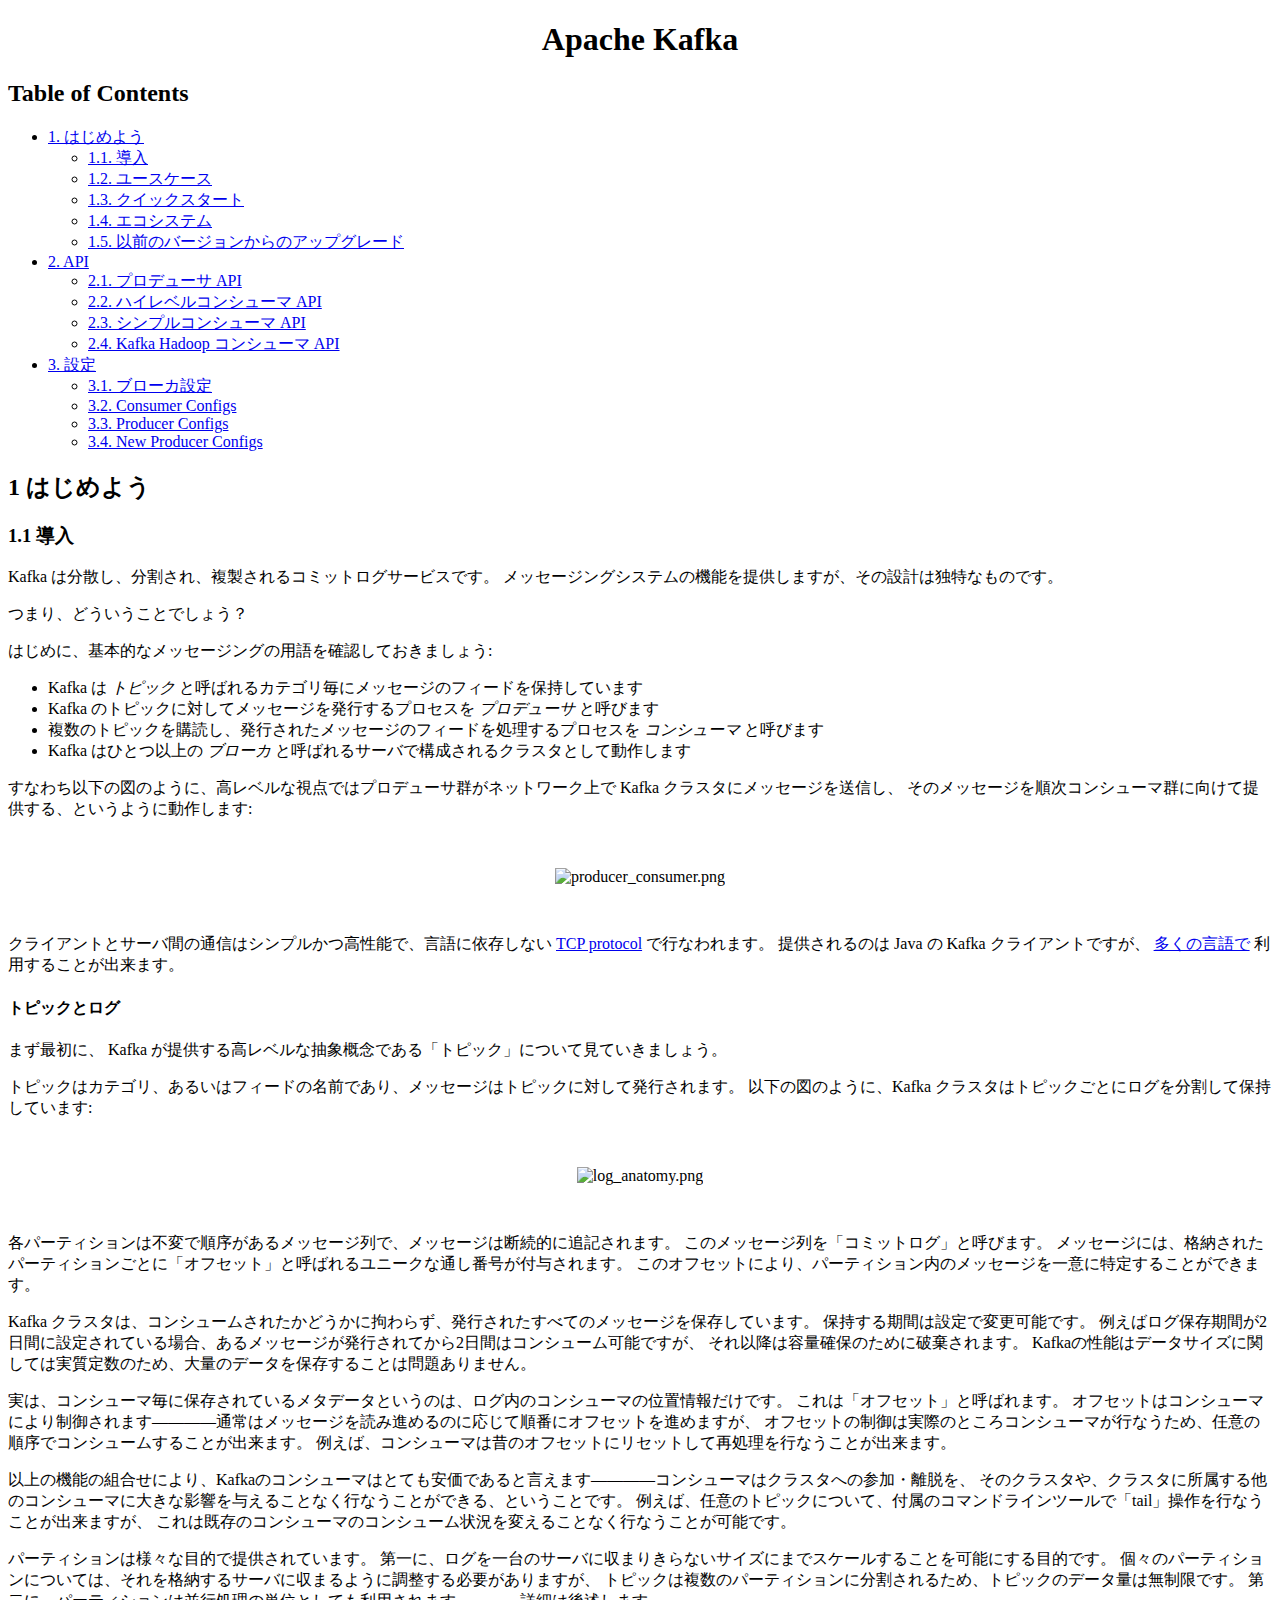
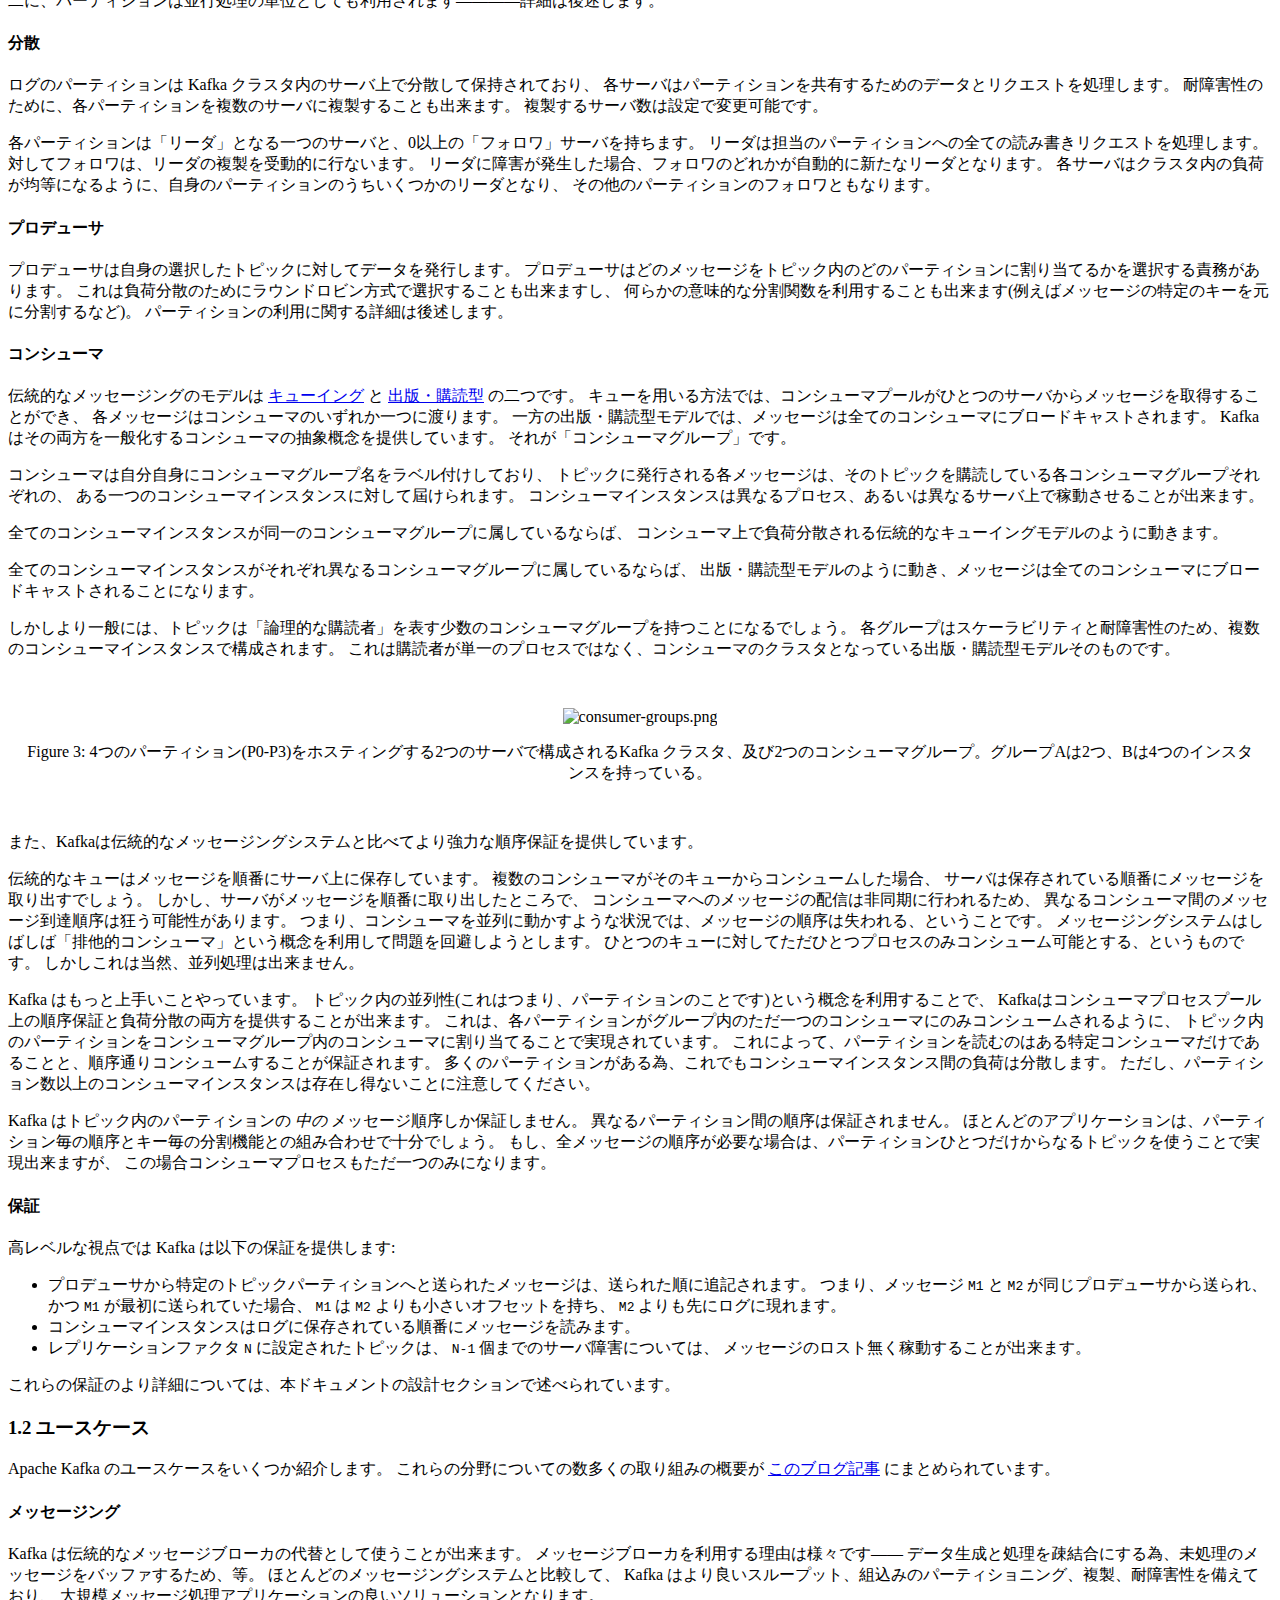
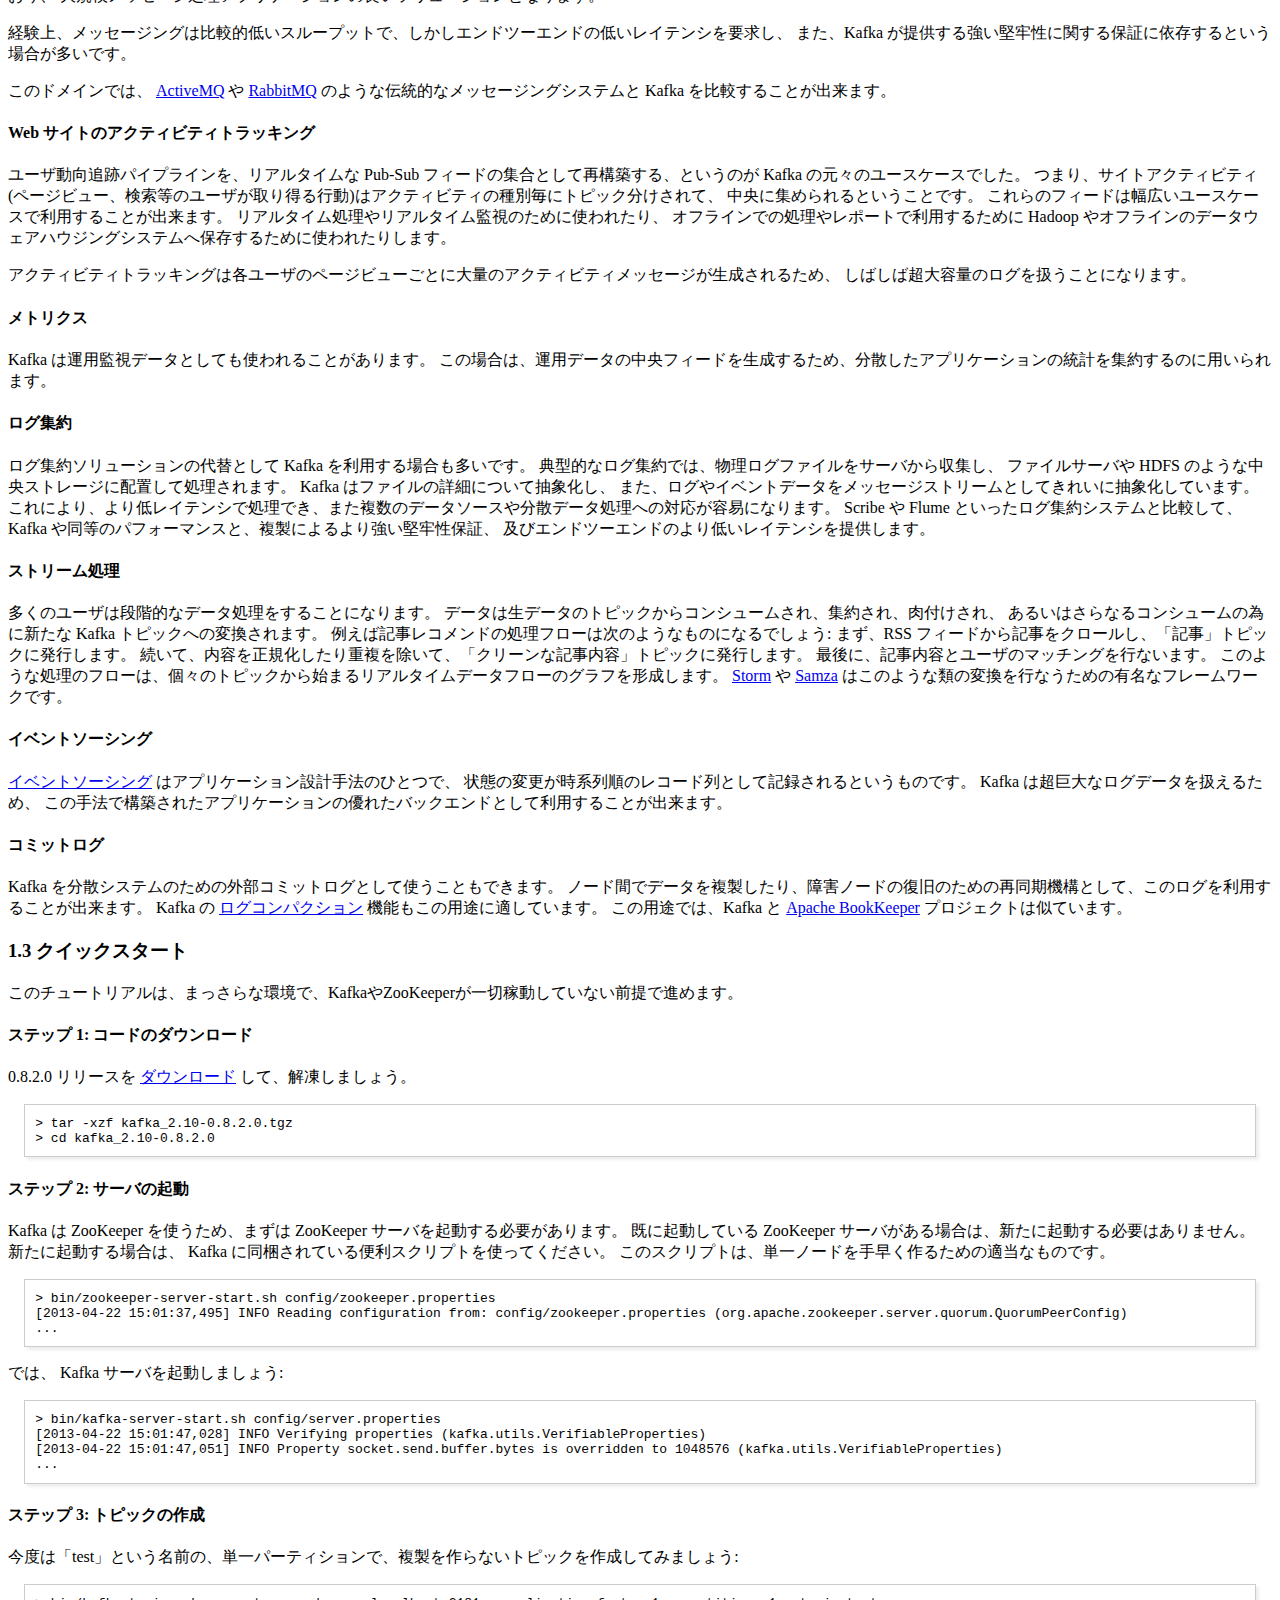
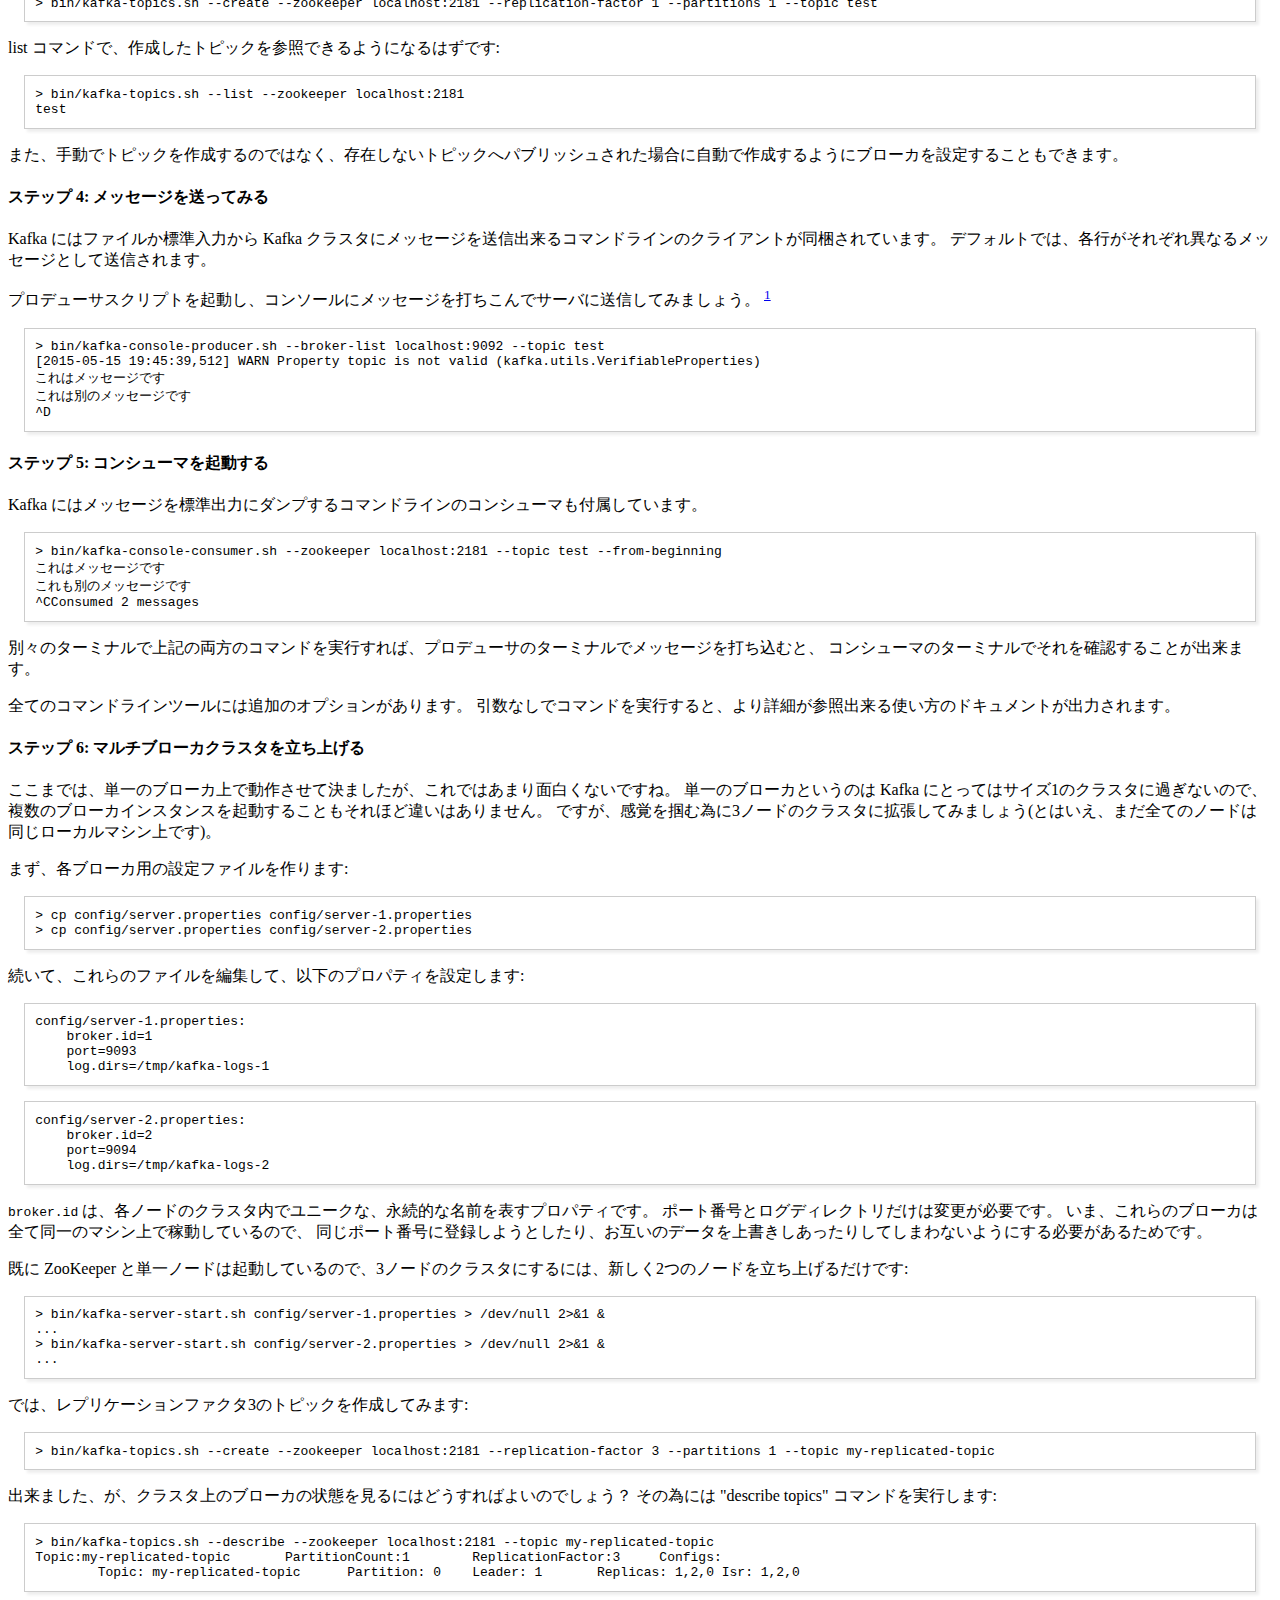
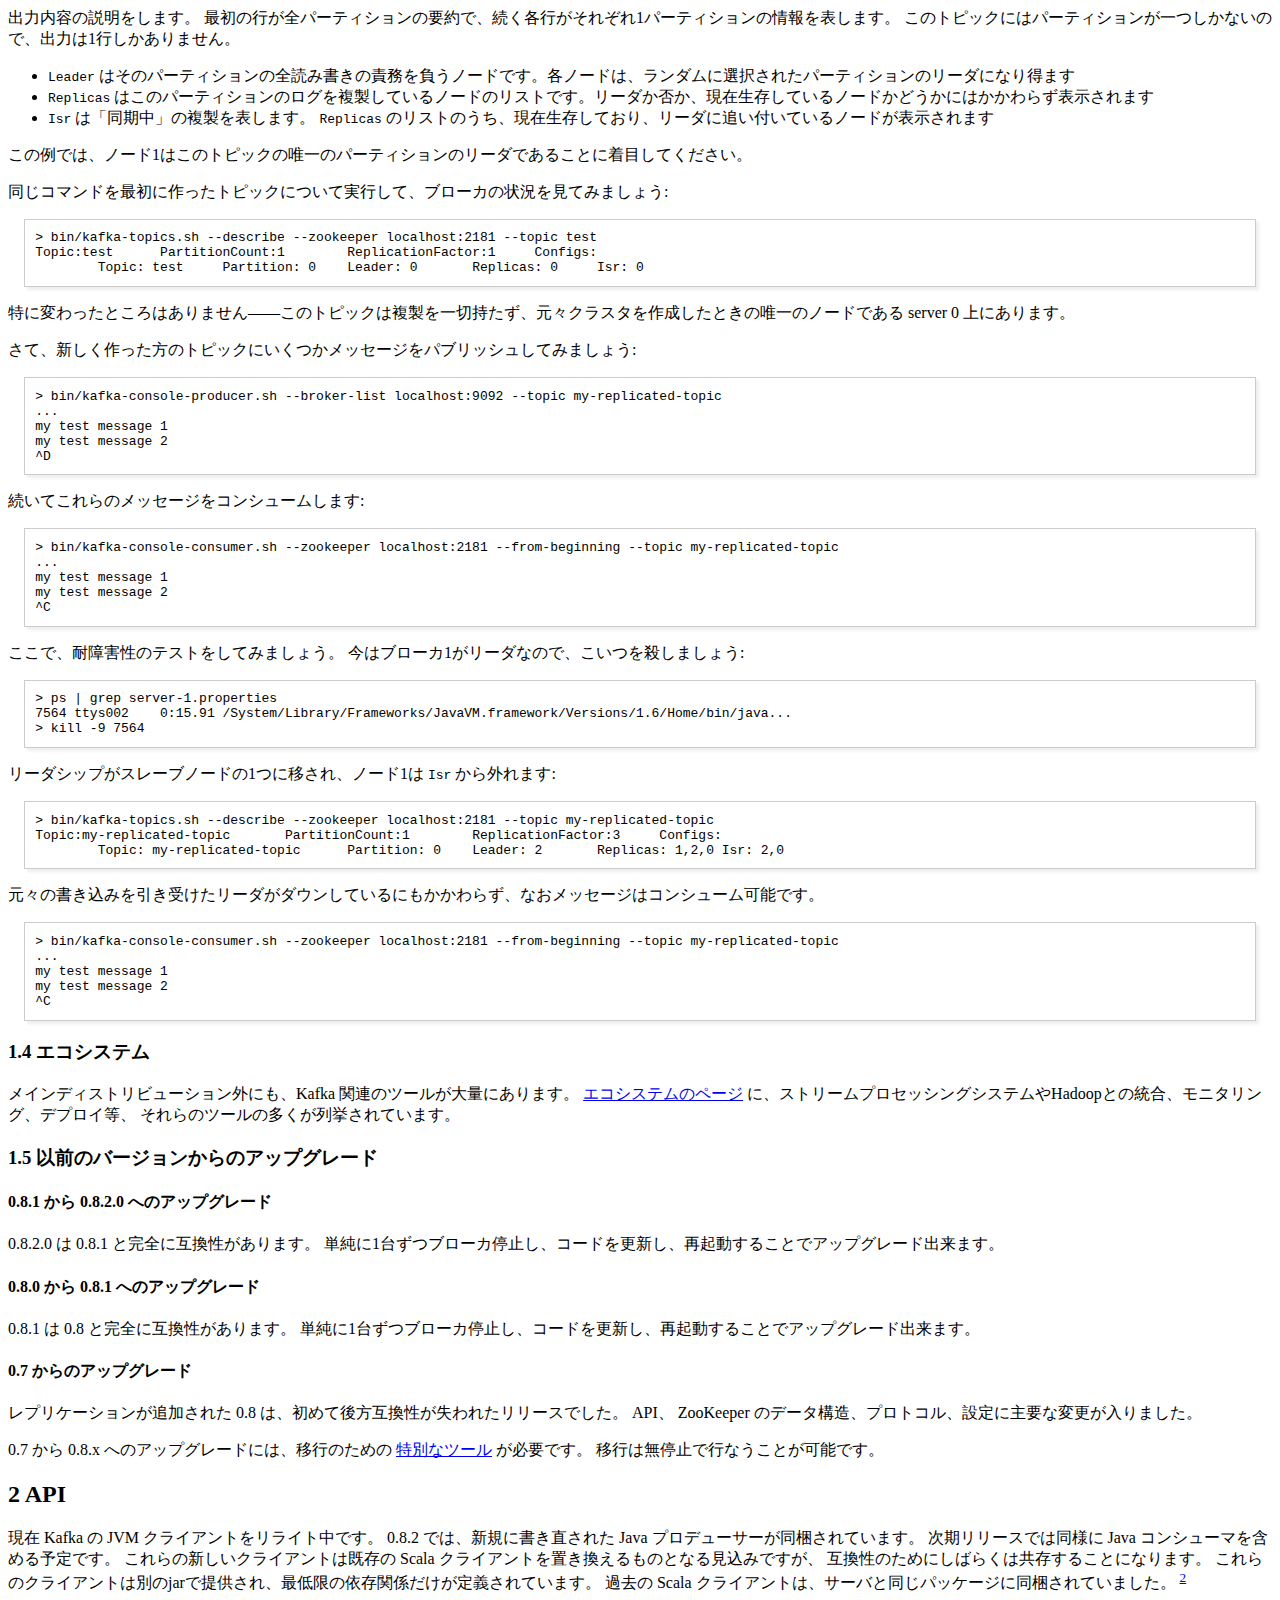
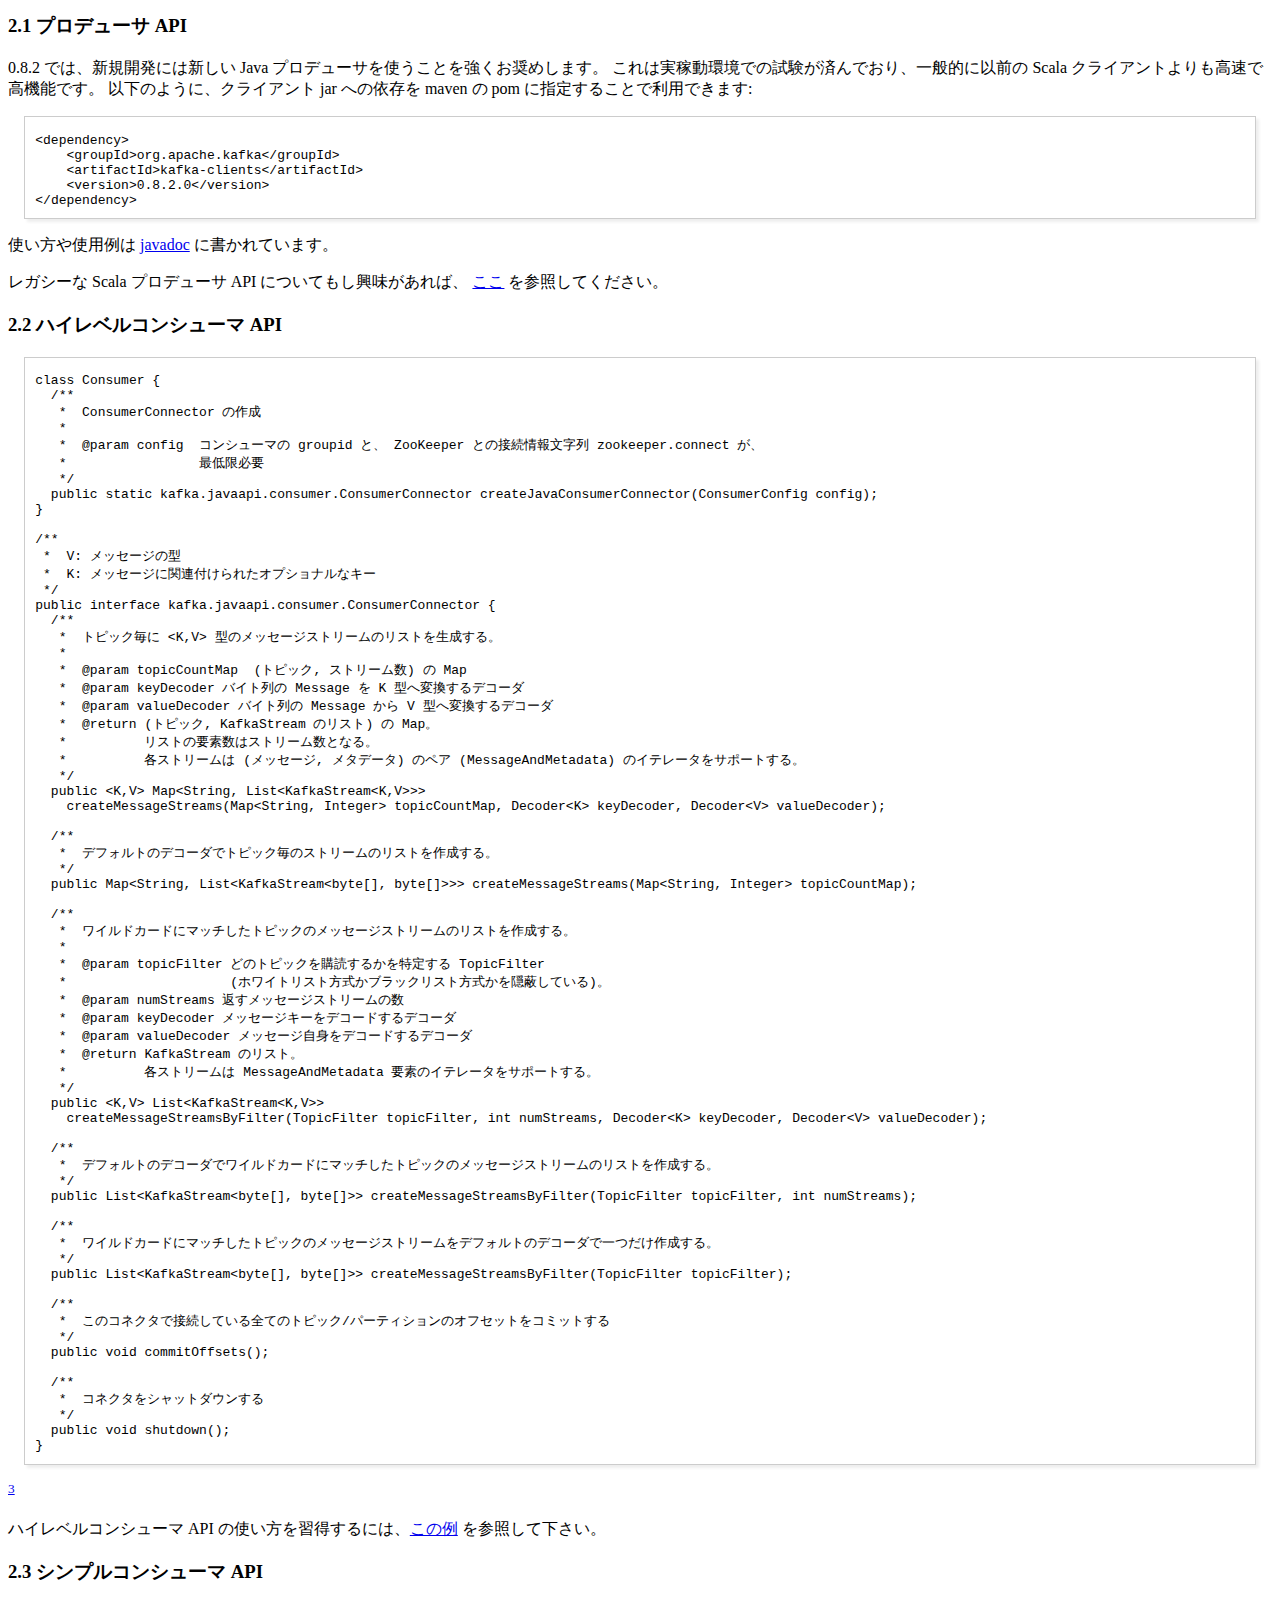
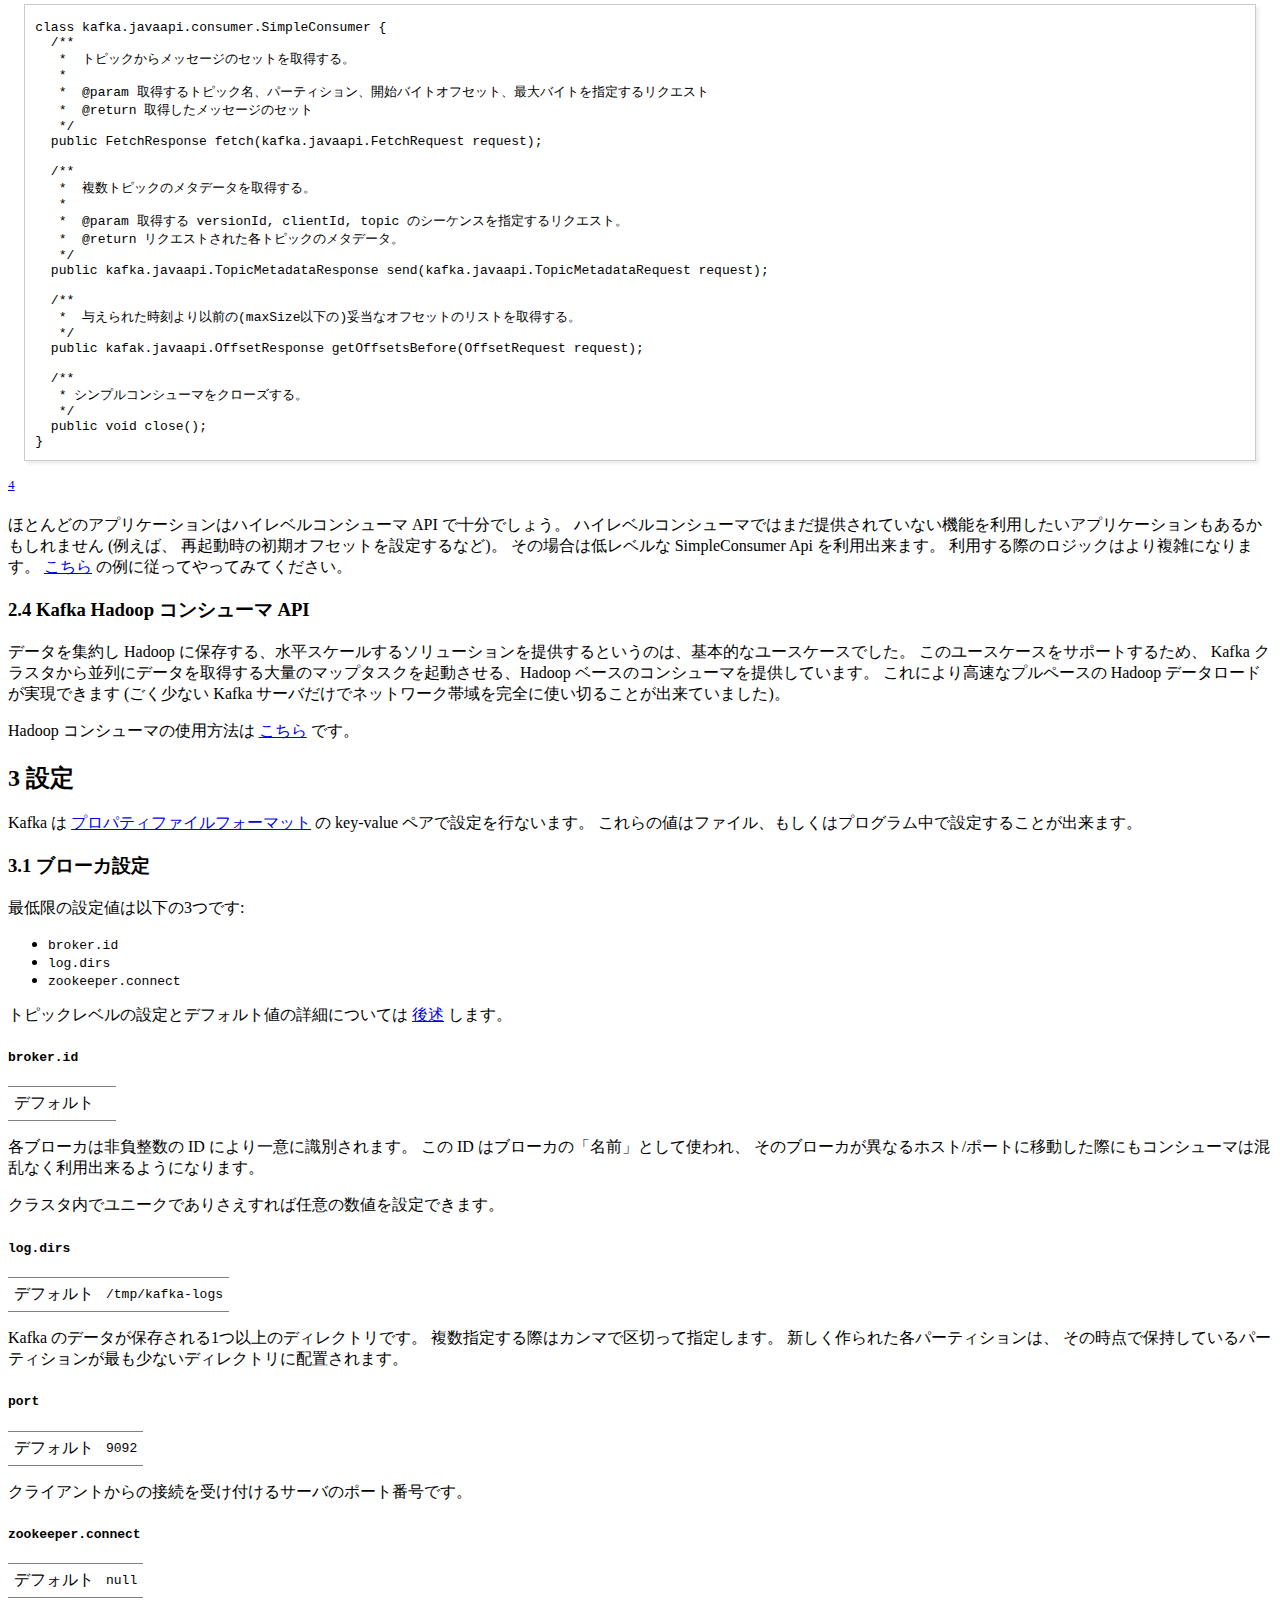
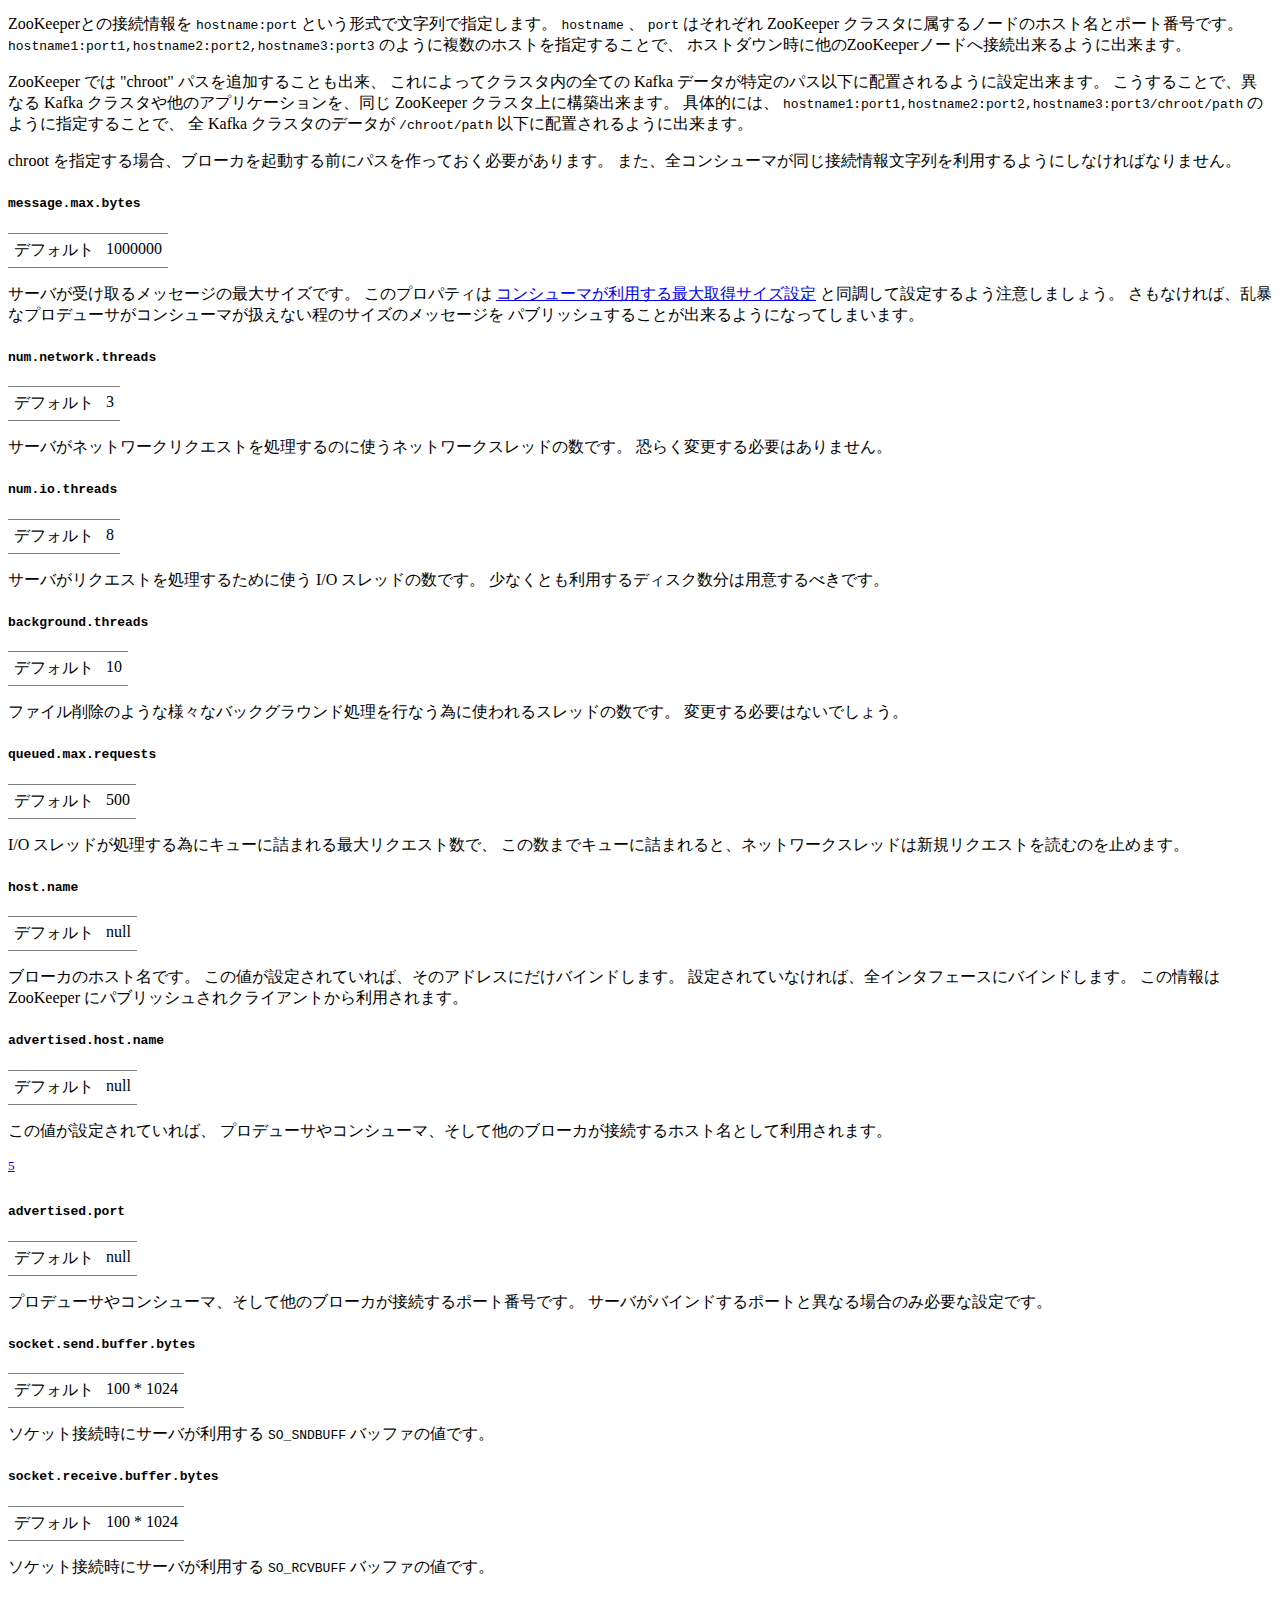
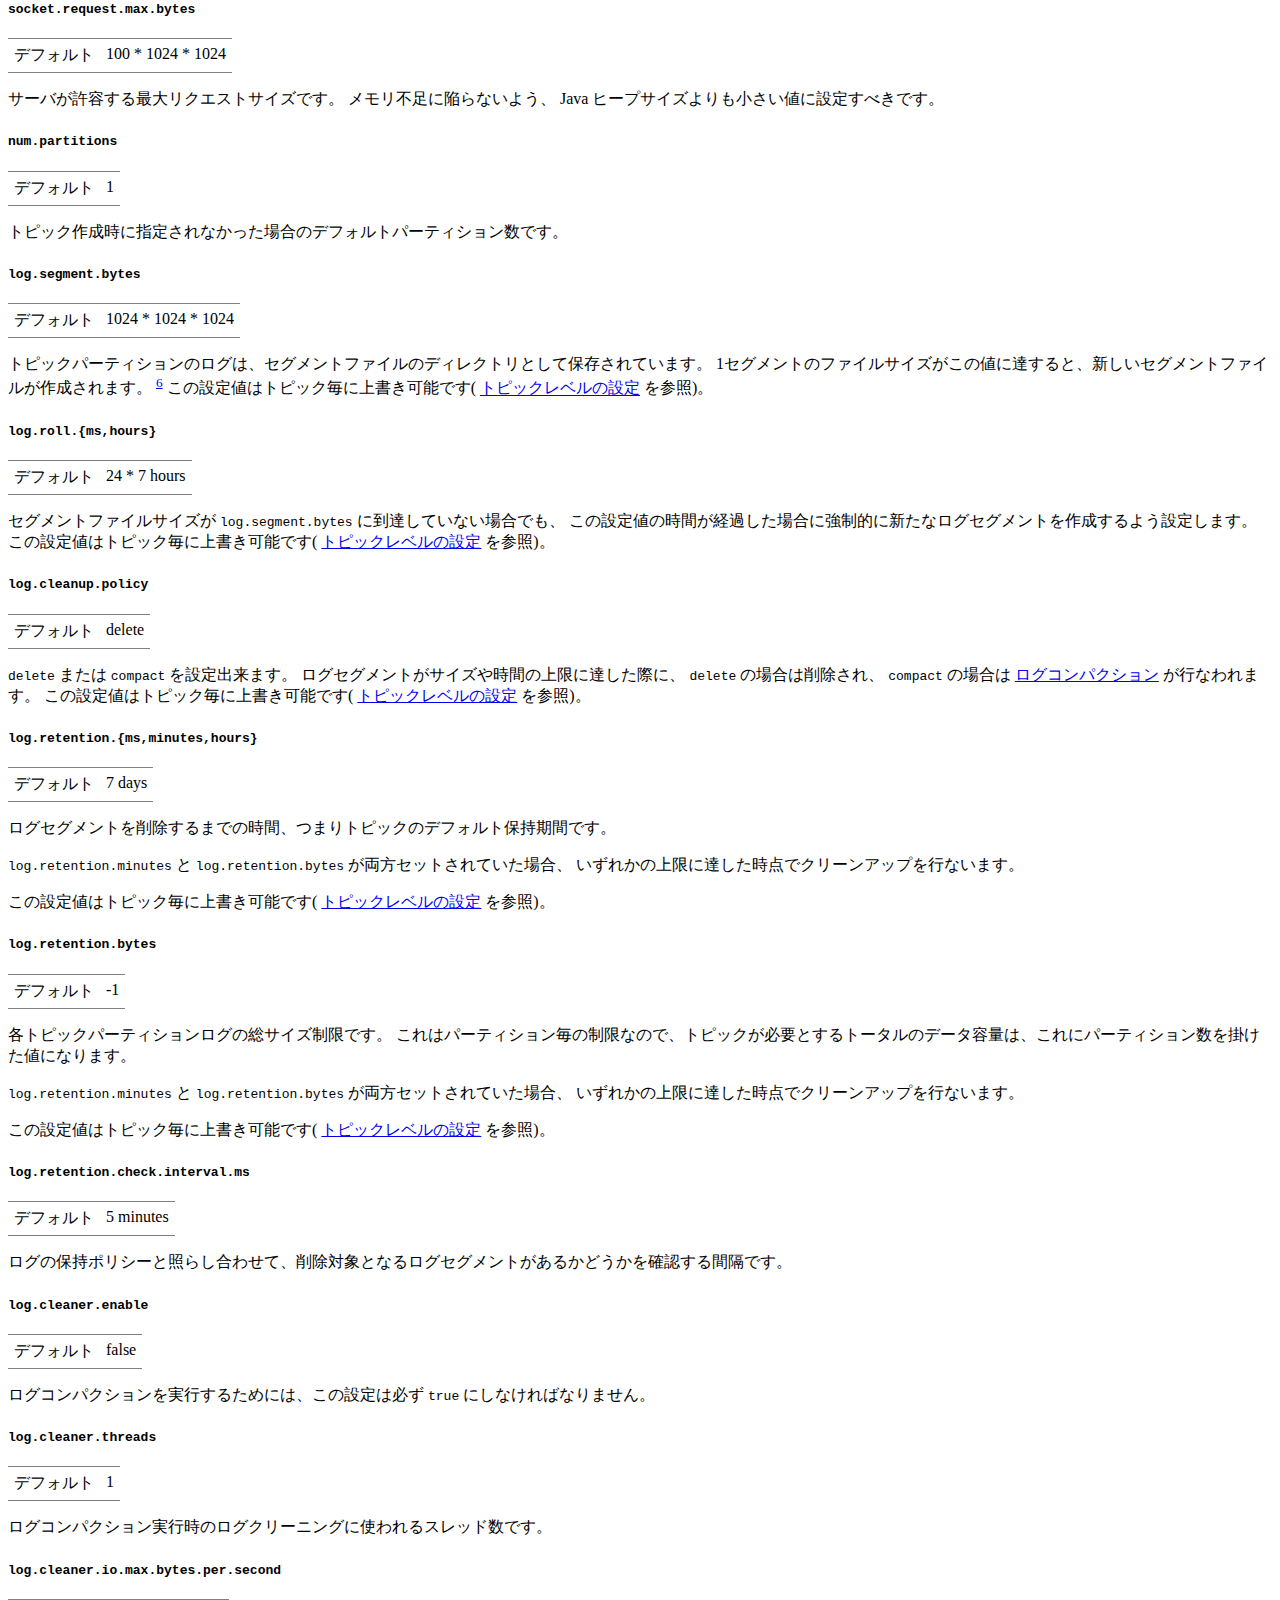
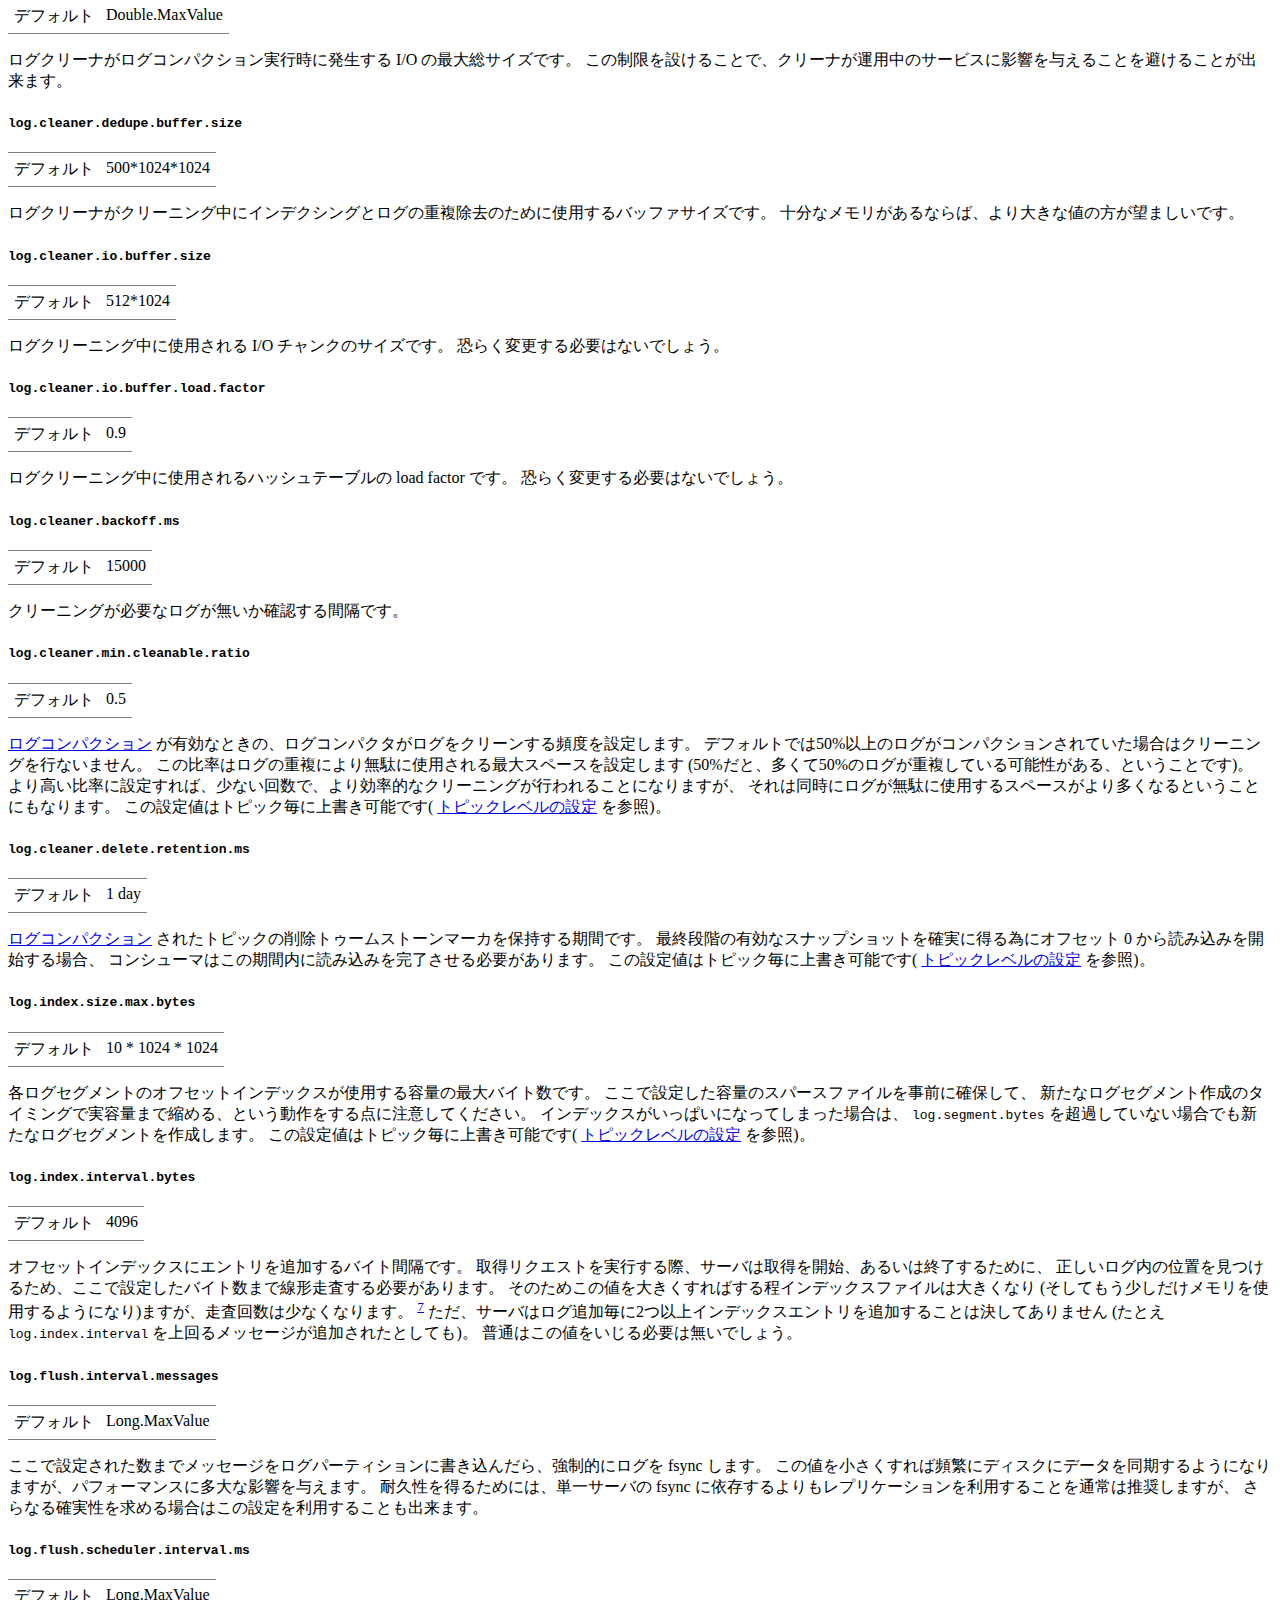
==== commit 644a4912: "checkpoint" ====
--- a/082/index.html
+++ b/082/index.html
@@ -4,7 +4,7 @@
 <html xmlns="http://www.w3.org/1999/xhtml" lang="en" xml:lang="en">
 <head>
 <title>Apache Kafka</title>
-<!-- 2015-05-19 火 17:20 -->
+<!-- 2015-06-07 日 01:00 -->
 <meta  http-equiv="Content-Type" content="text/html;charset=utf-8" />
 <meta  name="generator" content="Org-mode" />
 <meta  name="author" content="yewton" />
@@ -198,14 +198,10 @@
 </p>
 
 <ul class="org-ul">
-<li>Kafka は <i>トピック</i> と呼ばれるカテゴリ毎にメッセージのフィードを保持しています
-</li>
-<li>Kafka のトピックに対してメッセージを発行するプロセスを <i>プロデューサ</i> と呼びます
-</li>
-<li>複数のトピックを購読し、発行されたメッセージのフィードを処理するプロセスを <i>コンシューマ</i> と呼びます
-</li>
-<li>Kafka はひとつ以上の <i>ブローカ</i> と呼ばれるサーバで構成されるクラスタとして動作します
-</li>
+<li>Kafka は <i>トピック</i> と呼ばれるカテゴリ毎にメッセージのフィードを保持しています</li>
+<li>Kafka のトピックに対してメッセージを発行するプロセスを <i>プロデューサ</i> と呼びます</li>
+<li>複数のトピックを購読し、発行されたメッセージのフィードを処理するプロセスを <i>コンシューマ</i> と呼びます</li>
+<li>Kafka はひとつ以上の <i>ブローカ</i> と呼ばれるサーバで構成されるクラスタとして動作します</li>
 </ul>
 
 <p>
@@ -225,9 +221,9 @@
 </p>
 </div>
 
-<div id="outline-container-sec-1-1-1" class="outline-4">
-<h4 id="sec-1-1-1">トピックとログ</h4>
-<div class="outline-text-4" id="text-1-1-1">
+<div id="outline-container-unnumbered-1" class="outline-4">
+<h4 id="unnumbered-1">トピックとログ</h4>
+<div class="outline-text-4" id="text-unnumbered-1">
 <p>
 まず最初に、 Kafka が提供する高レベルな抽象概念である「トピック」について見ていきましょう。
 </p>
@@ -283,9 +279,9 @@
 </div>
 </div>
 
-<div id="outline-container-sec-1-1-2" class="outline-4">
-<h4 id="sec-1-1-2">分散</h4>
-<div class="outline-text-4" id="text-1-1-2">
+<div id="outline-container-unnumbered-2" class="outline-4">
+<h4 id="unnumbered-2">分散</h4>
+<div class="outline-text-4" id="text-unnumbered-2">
 <p>
 ログのパーティションは Kafka クラスタ内のサーバ上で分散して保持されており、
 各サーバはパーティションを共有するためのデータとリクエストを処理します。
@@ -304,9 +300,9 @@
 </div>
 </div>
 
-<div id="outline-container-sec-1-1-3" class="outline-4">
-<h4 id="sec-1-1-3">プロデューサ</h4>
-<div class="outline-text-4" id="text-1-1-3">
+<div id="outline-container-unnumbered-3" class="outline-4">
+<h4 id="unnumbered-3">プロデューサ</h4>
+<div class="outline-text-4" id="text-unnumbered-3">
 <p>
 プロデューサは自身の選択したトピックに対してデータを発行します。
 プロデューサはどのメッセージをトピック内のどのパーティションに割り当てるかを選択する責務があります。
@@ -317,9 +313,9 @@
 </div>
 </div>
 
-<div id="outline-container-sec-1-1-4" class="outline-4">
-<h4 id="sec-1-1-4">コンシューマ</h4>
-<div class="outline-text-4" id="text-1-1-4">
+<div id="outline-container-unnumbered-4" class="outline-4">
+<h4 id="unnumbered-4">コンシューマ</h4>
+<div class="outline-text-4" id="text-unnumbered-4">
 <p>
 伝統的なメッセージングのモデルは <a href="http://en.wikipedia.org/wiki/Message_queue">キューイング</a> と <a href="http://en.wikipedia.org/wiki/Publish%E2%80%93subscribe_pattern">出版・購読型</a> の二つです。
 キューを用いる方法では、コンシューマプールがひとつのサーバからメッセージを取得することができ、
@@ -397,9 +393,9 @@
 </div>
 </div>
 
-<div id="outline-container-sec-1-1-5" class="outline-4">
-<h4 id="sec-1-1-5">保証</h4>
-<div class="outline-text-4" id="text-1-1-5">
+<div id="outline-container-unnumbered-5" class="outline-4">
+<h4 id="unnumbered-5">保証</h4>
+<div class="outline-text-4" id="text-unnumbered-5">
 <p>
 高レベルな視点では Kafka は以下の保証を提供します:
 </p>
@@ -407,13 +403,10 @@
 <ul class="org-ul">
 <li>プロデューサから特定のトピックパーティションへと送られたメッセージは、送られた順に追記されます。
 つまり、メッセージ <code>M1</code> と <code>M2</code> が同じプロデューサから送られ、かつ <code>M1</code> が最初に送られていた場合、
-<code>M1</code> は <code>M2</code> よりも小さいオフセットを持ち、 <code>M2</code> よりも先にログに現れます。
-</li>
-<li>コンシューマインスタンスはログに保存されている順番にメッセージを読みます。
-</li>
+<code>M1</code> は <code>M2</code> よりも小さいオフセットを持ち、 <code>M2</code> よりも先にログに現れます。</li>
+<li>コンシューマインスタンスはログに保存されている順番にメッセージを読みます。</li>
 <li>レプリケーションファクタ <code>N</code> に設定されたトピックは、 <code>N-1</code> 個までのサーバ障害については、
-メッセージのロスト無く稼動することが出来ます。
-</li>
+メッセージのロスト無く稼動することが出来ます。</li>
 </ul>
 
 <p>
@@ -432,9 +425,9 @@
 </p>
 </div>
 
-<div id="outline-container-sec-1-2-1" class="outline-4">
-<h4 id="sec-1-2-1">メッセージング</h4>
-<div class="outline-text-4" id="text-1-2-1">
+<div id="outline-container-unnumbered-6" class="outline-4">
+<h4 id="unnumbered-6">メッセージング</h4>
+<div class="outline-text-4" id="text-unnumbered-6">
 <p>
 Kafka は伝統的なメッセージブローカの代替として使うことが出来ます。
 メッセージブローカを利用する理由は様々です——
@@ -450,14 +443,14 @@
 </p>
 
 <p>
-このドメインでは、 <a href="http://activemq.apache.org/">ActiveMQ</a> や <a href="http://activemq.apache.org/">ActiveMQ</a> のような伝統的なメッセージングシステムと Kafka を比較することが出来ます。
-</p>
-</div>
-</div>
-
-<div id="outline-container-sec-1-2-2" class="outline-4">
-<h4 id="sec-1-2-2">Web サイトのアクティビティトラッキング</h4>
-<div class="outline-text-4" id="text-1-2-2">
+このドメインでは、 <a href="http://activemq.apache.org/">ActiveMQ</a> や <a href="https://www.rabbitmq.com/">RabbitMQ</a> のような伝統的なメッセージングシステムと Kafka を比較することが出来ます。
+</p>
+</div>
+</div>
+
+<div id="outline-container-unnumbered-7" class="outline-4">
+<h4 id="unnumbered-7">Web サイトのアクティビティトラッキング</h4>
+<div class="outline-text-4" id="text-unnumbered-7">
 <p>
 ユーザ動向追跡パイプラインを、リアルタイムな Pub-Sub フィードの集合として再構築する、というのが Kafka の元々のユースケースでした。
 つまり、サイトアクティビティ(ページビュー、検索等のユーザが取り得る行動)はアクティビティの種別毎にトピック分けされて、
@@ -474,9 +467,9 @@
 </div>
 </div>
 
-<div id="outline-container-sec-1-2-3" class="outline-4">
-<h4 id="sec-1-2-3">メトリクス</h4>
-<div class="outline-text-4" id="text-1-2-3">
+<div id="outline-container-unnumbered-8" class="outline-4">
+<h4 id="unnumbered-8">メトリクス</h4>
+<div class="outline-text-4" id="text-unnumbered-8">
 <p>
 Kafka は運用監視データとしても使われることがあります。
 この場合は、運用データの中央フィードを生成するため、分散したアプリケーションの統計を集約するのに用いられます。
@@ -484,9 +477,9 @@
 </div>
 </div>
 
-<div id="outline-container-sec-1-2-4" class="outline-4">
-<h4 id="sec-1-2-4">ログ集約</h4>
-<div class="outline-text-4" id="text-1-2-4">
+<div id="outline-container-unnumbered-9" class="outline-4">
+<h4 id="unnumbered-9">ログ集約</h4>
+<div class="outline-text-4" id="text-unnumbered-9">
 <p>
 ログ集約ソリューションの代替として Kafka を利用する場合も多いです。
 典型的なログ集約では、物理ログファイルをサーバから収集し、
@@ -502,9 +495,9 @@
 </div>
 
 
-<div id="outline-container-sec-1-2-5" class="outline-4">
-<h4 id="sec-1-2-5">ストリーム処理</h4>
-<div class="outline-text-4" id="text-1-2-5">
+<div id="outline-container-unnumbered-10" class="outline-4">
+<h4 id="unnumbered-10">ストリーム処理</h4>
+<div class="outline-text-4" id="text-unnumbered-10">
 <p>
 多くのユーザは段階的なデータ処理をすることになります。
 データは生データのトピックからコンシュームされ、集約され、肉付けされ、
@@ -519,9 +512,9 @@
 </div>
 </div>
 
-<div id="outline-container-sec-1-2-6" class="outline-4">
-<h4 id="sec-1-2-6">イベントソーシング</h4>
-<div class="outline-text-4" id="text-1-2-6">
+<div id="outline-container-unnumbered-11" class="outline-4">
+<h4 id="unnumbered-11">イベントソーシング</h4>
+<div class="outline-text-4" id="text-unnumbered-11">
 <p>
 <a href="http://martinfowler.com/eaaDev/EventSourcing.html">イベントソーシング</a> はアプリケーション設計手法のひとつで、
 状態の変更が時系列順のレコード列として記録されるというものです。
@@ -531,9 +524,9 @@
 </div>
 </div>
 
-<div id="outline-container-sec-1-2-7" class="outline-4">
-<h4 id="sec-1-2-7">コミットログ</h4>
-<div class="outline-text-4" id="text-1-2-7">
+<div id="outline-container-unnumbered-12" class="outline-4">
+<h4 id="unnumbered-12">コミットログ</h4>
+<div class="outline-text-4" id="text-unnumbered-12">
 <p>
 Kafka を分散システムのための外部コミットログとして使うこともできます。
 ノード間でデータを複製したり、障害ノードの復旧のための再同期機構として、このログを利用することが出来ます。
@@ -552,9 +545,9 @@
 </p>
 </div>
 
-<div id="outline-container-sec-1-3-1" class="outline-4">
-<h4 id="sec-1-3-1">ステップ 1: コードのダウンロード</h4>
-<div class="outline-text-4" id="text-1-3-1">
+<div id="outline-container-unnumbered-13" class="outline-4">
+<h4 id="unnumbered-13">ステップ 1: コードのダウンロード</h4>
+<div class="outline-text-4" id="text-unnumbered-13">
 <p>
 0.8.2.0 リリースを <a href="https://www.apache.org/dyn/closer.cgi?path=/kafka/0.8.2.0/kafka_2.10-0.8.2.0.tgz">ダウンロード</a> して、解凍しましょう。
 </p>
@@ -566,9 +559,9 @@
 </div>
 </div>
 
-<div id="outline-container-sec-1-3-2" class="outline-4">
-<h4 id="sec-1-3-2">ステップ 2: サーバの起動</h4>
-<div class="outline-text-4" id="text-1-3-2">
+<div id="outline-container-unnumbered-14" class="outline-4">
+<h4 id="unnumbered-14">ステップ 2: サーバの起動</h4>
+<div class="outline-text-4" id="text-unnumbered-14">
 <p>
 Kafka は ZooKeeper を使うため、まずは ZooKeeper サーバを起動する必要があります。
 既に起動している ZooKeeper サーバがある場合は、新たに起動する必要はありません。
@@ -595,9 +588,9 @@
 </div>
 </div>
 
-<div id="outline-container-sec-1-3-3" class="outline-4">
-<h4 id="sec-1-3-3">ステップ 3: トピックの作成</h4>
-<div class="outline-text-4" id="text-1-3-3">
+<div id="outline-container-unnumbered-15" class="outline-4">
+<h4 id="unnumbered-15">ステップ 3: トピックの作成</h4>
+<div class="outline-text-4" id="text-unnumbered-15">
 <p>
 今度は「test」という名前の、単一パーティションで、複製を作らないトピックを作成してみましょう:
 </p>
@@ -621,9 +614,9 @@
 </div>
 </div>
 
-<div id="outline-container-sec-1-3-4" class="outline-4">
-<h4 id="sec-1-3-4">ステップ 4: メッセージを送ってみる</h4>
-<div class="outline-text-4" id="text-1-3-4">
+<div id="outline-container-unnumbered-16" class="outline-4">
+<h4 id="unnumbered-16">ステップ 4: メッセージを送ってみる</h4>
+<div class="outline-text-4" id="text-unnumbered-16">
 <p>
 Kafka にはファイルか標準入力から Kafka クラスタにメッセージを送信出来るコマンドラインのクライアントが同梱されています。
 デフォルトでは、各行がそれぞれ異なるメッセージとして送信されます。
@@ -631,7 +624,7 @@
 
 <p>
 プロデューサスクリプトを起動し、コンソールにメッセージを打ちこんでサーバに送信してみましょう。
-<sup><a id="fnr.1" name="fnr.1" class="footref" href="#fn.1">1</a></sup>
+<sup><a id="fnr.1" class="footref" href="#fn.1">1</a></sup>
 </p>
 
 <pre class="example">
@@ -647,9 +640,9 @@
 
 
 
-<div id="outline-container-sec-1-3-5" class="outline-4">
-<h4 id="sec-1-3-5">ステップ 5: コンシューマを起動する</h4>
-<div class="outline-text-4" id="text-1-3-5">
+<div id="outline-container-unnumbered-17" class="outline-4">
+<h4 id="unnumbered-17">ステップ 5: コンシューマを起動する</h4>
+<div class="outline-text-4" id="text-unnumbered-17">
 <p>
 Kafka にはメッセージを標準出力にダンプするコマンドラインのコンシューマも付属しています。
 </p>
@@ -673,9 +666,9 @@
 </div>
 </div>
 
-<div id="outline-container-sec-1-3-6" class="outline-4">
-<h4 id="sec-1-3-6">ステップ 6: マルチブローカクラスタを立ち上げる</h4>
-<div class="outline-text-4" id="text-1-3-6">
+<div id="outline-container-unnumbered-18" class="outline-4">
+<h4 id="unnumbered-18">ステップ 6: マルチブローカクラスタを立ち上げる</h4>
+<div class="outline-text-4" id="text-unnumbered-18">
 <p>
 ここまでは、単一のブローカ上で動作させて決ましたが、これではあまり面白くないですね。
 単一のブローカというのは Kafka にとってはサイズ1のクラスタに過ぎないので、
@@ -754,12 +747,9 @@
 </p>
 
 <ul class="org-ul">
-<li><code>Leader</code> はそのパーティションの全読み書きの責務を負うノードです。各ノードは、ランダムに選択されたパーティションのリーダになり得ます
-</li>
-<li><code>Replicas</code> はこのパーティションのログを複製しているノードのリストです。リーダか否か、現在生存しているノードかどうかにはかかわらず表示されます
-</li>
-<li><code>Isr</code> は「同期中」の複製を表します。 <code>Replicas</code> のリストのうち、現在生存しており、リーダに追い付いているノードが表示されます
-</li>
+<li><code>Leader</code> はそのパーティションの全読み書きの責務を負うノードです。各ノードは、ランダムに選択されたパーティションのリーダになり得ます</li>
+<li><code>Replicas</code> はこのパーティションのログを複製しているノードのリストです。リーダか否か、現在生存しているノードかどうかにはかかわらず表示されます</li>
+<li><code>Isr</code> は「同期中」の複製を表します。 <code>Replicas</code> のリストのうち、現在生存しており、リーダに追い付いているノードが表示されます</li>
 </ul>
 
 <p>
@@ -854,9 +844,9 @@
 <div id="outline-container-sec-1-5" class="outline-3">
 <h3 id="sec-1-5"><span class="section-number-3">1.5</span> 以前のバージョンからのアップグレード</h3>
 <div class="outline-text-3" id="text-1-5">
-</div><div id="outline-container-sec-1-5-1" class="outline-4">
-<h4 id="sec-1-5-1">0.8.1 から 0.8.2.0 へのアップグレード</h4>
-<div class="outline-text-4" id="text-1-5-1">
+</div><div id="outline-container-unnumbered-19" class="outline-4">
+<h4 id="unnumbered-19">0.8.1 から 0.8.2.0 へのアップグレード</h4>
+<div class="outline-text-4" id="text-unnumbered-19">
 <p>
 0.8.2.0 は 0.8.1 と完全に互換性があります。
 単純に1台ずつブローカ停止し、コードを更新し、再起動することでアップグレード出来ます。
@@ -864,9 +854,9 @@
 </div>
 </div>
 
-<div id="outline-container-sec-1-5-2" class="outline-4">
-<h4 id="sec-1-5-2">0.8.0 から 0.8.1 へのアップグレード</h4>
-<div class="outline-text-4" id="text-1-5-2">
+<div id="outline-container-unnumbered-20" class="outline-4">
+<h4 id="unnumbered-20">0.8.0 から 0.8.1 へのアップグレード</h4>
+<div class="outline-text-4" id="text-unnumbered-20">
 <p>
 0.8.1 は 0.8 と完全に互換性があります。
 単純に1台ずつブローカ停止し、コードを更新し、再起動することでアップグレード出来ます。
@@ -874,9 +864,9 @@
 </div>
 </div>
 
-<div id="outline-container-sec-1-5-3" class="outline-4">
-<h4 id="sec-1-5-3">0.7 からのアップグレード</h4>
-<div class="outline-text-4" id="text-1-5-3">
+<div id="outline-container-unnumbered-21" class="outline-4">
+<h4 id="unnumbered-21">0.7 からのアップグレード</h4>
+<div class="outline-text-4" id="text-unnumbered-21">
 <p>
 レプリケーションが追加された 0.8 は、初めて後方互換性が失われたリリースでした。
 API、 ZooKeeper のデータ構造、プロトコル、設定に主要な変更が入りました。
@@ -902,7 +892,7 @@
 互換性のためにしばらくは共存することになります。
 これらのクライアントは別のjarで提供され、最低限の依存関係だけが定義されています。
 過去の Scala クライアントは、サーバと同じパッケージに同梱されていました。
-<sup><a id="fnr.2" name="fnr.2" class="footref" href="#fn.2">2</a></sup>
+<sup><a id="fnr.2" class="footref" href="#fn.2">2</a></sup>
 </p>
 </div>
 
@@ -965,13 +955,13 @@
 <span class="org-doc">   *          &#12522;&#12473;&#12488;&#12398;&#35201;&#32032;&#25968;&#12399;&#12473;&#12488;&#12522;&#12540;&#12512;&#25968;&#12392;&#12394;&#12427;&#12290;</span>
 <span class="org-doc">   *          &#21508;&#12473;&#12488;&#12522;&#12540;&#12512;&#12399; (&#12513;&#12483;&#12475;&#12540;&#12472;, &#12513;&#12479;&#12487;&#12540;&#12479;) &#12398;&#12506;&#12450; (MessageAndMetadata) &#12398;&#12452;&#12486;&#12524;&#12540;&#12479;&#12434;&#12469;&#12509;&#12540;&#12488;&#12377;&#12427;&#12290;</span>
 <span class="org-doc">   */</span>
-  <span class="org-keyword">public</span> &lt;<span class="org-type">K</span>,<span class="org-type">V</span>&gt; <span class="org-type">Map</span>&lt;<span class="org-type">String</span>, <span class="org-type">List</span>&lt;<span class="org-type">KafkaStream</span>&lt;<span class="org-type">K</span>,<span class="org-type">V</span>&gt;&gt;&gt;
-    <span class="org-function-name">createMessageStreams</span><span class="org-rainbow-delimiters-depth-2">(</span><span class="org-type">Map</span>&lt;<span class="org-type">String</span>, <span class="org-type">Integer</span>&gt; <span class="org-variable-name">topicCountMap</span>, <span class="org-type">Decoder</span>&lt;<span class="org-type">K</span>&gt; <span class="org-variable-name">keyDecoder</span>, <span class="org-type">Decoder</span>&lt;<span class="org-type">V</span>&gt; <span class="org-variable-name">valueDecoder</span><span class="org-rainbow-delimiters-depth-2">)</span>;
+  <span class="org-keyword">public</span> <span class="org-rainbow-delimiters-depth-2">&lt;</span><span class="org-type">K</span>,<span class="org-type">V</span><span class="org-rainbow-delimiters-depth-2">&gt;</span> <span class="org-type">Map</span><span class="org-rainbow-delimiters-depth-2">&lt;</span><span class="org-type">String</span>, <span class="org-type">List</span><span class="org-rainbow-delimiters-depth-3">&lt;</span><span class="org-type">KafkaStream</span><span class="org-rainbow-delimiters-depth-4">&lt;</span><span class="org-type">K</span>,<span class="org-type">V</span><span class="org-rainbow-delimiters-depth-4">&gt;</span><span class="org-rainbow-delimiters-depth-3">&gt;</span><span class="org-rainbow-delimiters-depth-2">&gt;</span>
+    <span class="org-function-name">createMessageStreams</span><span class="org-rainbow-delimiters-depth-2">(</span><span class="org-type">Map</span><span class="org-rainbow-delimiters-depth-3">&lt;</span><span class="org-type">String</span>, <span class="org-type">Integer</span><span class="org-rainbow-delimiters-depth-3">&gt;</span> <span class="org-variable-name">topicCountMap</span>, <span class="org-type">Decoder</span><span class="org-rainbow-delimiters-depth-3">&lt;</span><span class="org-type">K</span><span class="org-rainbow-delimiters-depth-3">&gt;</span> <span class="org-variable-name">keyDecoder</span>, <span class="org-type">Decoder</span><span class="org-rainbow-delimiters-depth-3">&lt;</span><span class="org-type">V</span><span class="org-rainbow-delimiters-depth-3">&gt;</span> <span class="org-variable-name">valueDecoder</span><span class="org-rainbow-delimiters-depth-2">)</span>;
 
   <span class="org-doc">/**</span>
 <span class="org-doc">   *  &#12487;&#12501;&#12457;&#12523;&#12488;&#12398;&#12487;&#12467;&#12540;&#12480;&#12391;&#12488;&#12500;&#12483;&#12463;&#27598;&#12398;&#12473;&#12488;&#12522;&#12540;&#12512;&#12398;&#12522;&#12473;&#12488;&#12434;&#20316;&#25104;&#12377;&#12427;&#12290;</span>
 <span class="org-doc">   */</span>
-  <span class="org-keyword">public</span> <span class="org-type">Map</span>&lt;<span class="org-type">String</span>, <span class="org-type">List</span>&lt;<span class="org-type">KafkaStream</span>&lt;<span class="org-type">byte</span><span class="org-rainbow-delimiters-depth-2">[]</span>, <span class="org-type">byte</span><span class="org-rainbow-delimiters-depth-2">[]</span>&gt;&gt;&gt; <span class="org-function-name">createMessageStreams</span><span class="org-rainbow-delimiters-depth-2">(</span><span class="org-type">Map</span>&lt;<span class="org-type">String</span>, <span class="org-type">Integer</span>&gt; <span class="org-variable-name">topicCountMap</span><span class="org-rainbow-delimiters-depth-2">)</span>;
+  <span class="org-keyword">public</span> <span class="org-type">Map</span><span class="org-rainbow-delimiters-depth-2">&lt;</span><span class="org-type">String</span>, <span class="org-type">List</span><span class="org-rainbow-delimiters-depth-3">&lt;</span><span class="org-type">KafkaStream</span><span class="org-rainbow-delimiters-depth-4">&lt;</span><span class="org-type">byte</span><span class="org-rainbow-delimiters-depth-5">[]</span>, <span class="org-type">byte</span><span class="org-rainbow-delimiters-depth-5">[]</span><span class="org-rainbow-delimiters-depth-4">&gt;</span><span class="org-rainbow-delimiters-depth-3">&gt;</span><span class="org-rainbow-delimiters-depth-2">&gt;</span> <span class="org-function-name">createMessageStreams</span><span class="org-rainbow-delimiters-depth-2">(</span><span class="org-type">Map</span><span class="org-rainbow-delimiters-depth-3">&lt;</span><span class="org-type">String</span>, <span class="org-type">Integer</span><span class="org-rainbow-delimiters-depth-3">&gt;</span> <span class="org-variable-name">topicCountMap</span><span class="org-rainbow-delimiters-depth-2">)</span>;
 
   <span class="org-doc">/**</span>
 <span class="org-doc">   *  &#12527;&#12452;&#12523;&#12489;&#12459;&#12540;&#12489;&#12395;&#12510;&#12483;&#12481;&#12375;&#12383;&#12488;&#12500;&#12483;&#12463;&#12398;&#12513;&#12483;&#12475;&#12540;&#12472;&#12473;&#12488;&#12522;&#12540;&#12512;&#12398;&#12522;&#12473;&#12488;&#12434;&#20316;&#25104;&#12377;&#12427;&#12290; </span>
@@ -984,18 +974,18 @@
 <span class="org-doc">   *  </span><span class="org-doc"><span class="org-constant">@return</span></span><span class="org-doc"> KafkaStream &#12398;&#12522;&#12473;&#12488;&#12290;</span>
 <span class="org-doc">   *          &#21508;&#12473;&#12488;&#12522;&#12540;&#12512;&#12399; MessageAndMetadata &#35201;&#32032;&#12398;&#12452;&#12486;&#12524;&#12540;&#12479;&#12434;&#12469;&#12509;&#12540;&#12488;&#12377;&#12427;&#12290;</span>
 <span class="org-doc">   */</span>
-  <span class="org-keyword">public</span> &lt;<span class="org-type">K</span>,<span class="org-type">V</span>&gt; <span class="org-type">List</span>&lt;<span class="org-type">KafkaStream</span>&lt;<span class="org-type">K</span>,<span class="org-type">V</span>&gt;&gt;
-    <span class="org-function-name">createMessageStreamsByFilter</span><span class="org-rainbow-delimiters-depth-2">(</span><span class="org-type">TopicFilter</span> <span class="org-variable-name">topicFilter</span>, <span class="org-type">int</span> <span class="org-variable-name">numStreams</span>, <span class="org-type">Decoder</span>&lt;<span class="org-type">K</span>&gt; <span class="org-variable-name">keyDecoder</span>, <span class="org-type">Decoder</span>&lt;<span class="org-type">V</span>&gt; <span class="org-variable-name">valueDecoder</span><span class="org-rainbow-delimiters-depth-2">)</span>;
+  <span class="org-keyword">public</span> <span class="org-rainbow-delimiters-depth-2">&lt;</span><span class="org-type">K</span>,<span class="org-type">V</span><span class="org-rainbow-delimiters-depth-2">&gt;</span> <span class="org-type">List</span><span class="org-rainbow-delimiters-depth-2">&lt;</span><span class="org-type">KafkaStream</span><span class="org-rainbow-delimiters-depth-3">&lt;</span><span class="org-type">K</span>,<span class="org-type">V</span><span class="org-rainbow-delimiters-depth-3">&gt;</span><span class="org-rainbow-delimiters-depth-2">&gt;</span>
+    <span class="org-function-name">createMessageStreamsByFilter</span><span class="org-rainbow-delimiters-depth-2">(</span><span class="org-type">TopicFilter</span> <span class="org-variable-name">topicFilter</span>, <span class="org-type">int</span> <span class="org-variable-name">numStreams</span>, <span class="org-type">Decoder</span><span class="org-rainbow-delimiters-depth-3">&lt;</span><span class="org-type">K</span><span class="org-rainbow-delimiters-depth-3">&gt;</span> <span class="org-variable-name">keyDecoder</span>, <span class="org-type">Decoder</span><span class="org-rainbow-delimiters-depth-3">&lt;</span><span class="org-type">V</span><span class="org-rainbow-delimiters-depth-3">&gt;</span> <span class="org-variable-name">valueDecoder</span><span class="org-rainbow-delimiters-depth-2">)</span>;
 
   <span class="org-doc">/**</span>
 <span class="org-doc">   *  &#12487;&#12501;&#12457;&#12523;&#12488;&#12398;&#12487;&#12467;&#12540;&#12480;&#12391;&#12527;&#12452;&#12523;&#12489;&#12459;&#12540;&#12489;&#12395;&#12510;&#12483;&#12481;&#12375;&#12383;&#12488;&#12500;&#12483;&#12463;&#12398;&#12513;&#12483;&#12475;&#12540;&#12472;&#12473;&#12488;&#12522;&#12540;&#12512;&#12398;&#12522;&#12473;&#12488;&#12434;&#20316;&#25104;&#12377;&#12427;&#12290; </span>
 <span class="org-doc">   */</span>
-  <span class="org-keyword">public</span> <span class="org-type">List</span>&lt;<span class="org-type">KafkaStream</span>&lt;<span class="org-type">byte</span><span class="org-rainbow-delimiters-depth-2">[]</span>, <span class="org-type">byte</span><span class="org-rainbow-delimiters-depth-2">[]</span>&gt;&gt; <span class="org-function-name">createMessageStreamsByFilter</span><span class="org-rainbow-delimiters-depth-2">(</span><span class="org-type">TopicFilter</span> <span class="org-variable-name">topicFilter</span>, <span class="org-type">int</span> <span class="org-variable-name">numStreams</span><span class="org-rainbow-delimiters-depth-2">)</span>;
+  <span class="org-keyword">public</span> <span class="org-type">List</span><span class="org-rainbow-delimiters-depth-2">&lt;</span><span class="org-type">KafkaStream</span><span class="org-rainbow-delimiters-depth-3">&lt;</span><span class="org-type">byte</span><span class="org-rainbow-delimiters-depth-4">[]</span>, <span class="org-type">byte</span><span class="org-rainbow-delimiters-depth-4">[]</span><span class="org-rainbow-delimiters-depth-3">&gt;</span><span class="org-rainbow-delimiters-depth-2">&gt;</span> <span class="org-function-name">createMessageStreamsByFilter</span><span class="org-rainbow-delimiters-depth-2">(</span><span class="org-type">TopicFilter</span> <span class="org-variable-name">topicFilter</span>, <span class="org-type">int</span> <span class="org-variable-name">numStreams</span><span class="org-rainbow-delimiters-depth-2">)</span>;
 
   <span class="org-doc">/**</span>
 <span class="org-doc">   *  &#12527;&#12452;&#12523;&#12489;&#12459;&#12540;&#12489;&#12395;&#12510;&#12483;&#12481;&#12375;&#12383;&#12488;&#12500;&#12483;&#12463;&#12398;&#12513;&#12483;&#12475;&#12540;&#12472;&#12473;&#12488;&#12522;&#12540;&#12512;&#12434;&#12487;&#12501;&#12457;&#12523;&#12488;&#12398;&#12487;&#12467;&#12540;&#12480;&#12391;&#19968;&#12388;&#12384;&#12369;&#20316;&#25104;&#12377;&#12427;&#12290;</span>
 <span class="org-doc">   */</span>
-  <span class="org-keyword">public</span> <span class="org-type">List</span>&lt;<span class="org-type">KafkaStream</span>&lt;<span class="org-type">byte</span><span class="org-rainbow-delimiters-depth-2">[]</span>, <span class="org-type">byte</span><span class="org-rainbow-delimiters-depth-2">[]</span>&gt;&gt; <span class="org-function-name">createMessageStreamsByFilter</span><span class="org-rainbow-delimiters-depth-2">(</span><span class="org-type">TopicFilter</span> <span class="org-variable-name">topicFilter</span><span class="org-rainbow-delimiters-depth-2">)</span>;
+  <span class="org-keyword">public</span> <span class="org-type">List</span><span class="org-rainbow-delimiters-depth-2">&lt;</span><span class="org-type">KafkaStream</span><span class="org-rainbow-delimiters-depth-3">&lt;</span><span class="org-type">byte</span><span class="org-rainbow-delimiters-depth-4">[]</span>, <span class="org-type">byte</span><span class="org-rainbow-delimiters-depth-4">[]</span><span class="org-rainbow-delimiters-depth-3">&gt;</span><span class="org-rainbow-delimiters-depth-2">&gt;</span> <span class="org-function-name">createMessageStreamsByFilter</span><span class="org-rainbow-delimiters-depth-2">(</span><span class="org-type">TopicFilter</span> <span class="org-variable-name">topicFilter</span><span class="org-rainbow-delimiters-depth-2">)</span>;
 
   <span class="org-doc">/**</span>
 <span class="org-doc">   *  &#12371;&#12398;&#12467;&#12493;&#12463;&#12479;&#12391;&#25509;&#32154;&#12375;&#12390;&#12356;&#12427;&#20840;&#12390;&#12398;&#12488;&#12500;&#12483;&#12463;/&#12497;&#12540;&#12486;&#12451;&#12471;&#12519;&#12531;&#12398;&#12458;&#12501;&#12475;&#12483;&#12488;&#12434;&#12467;&#12511;&#12483;&#12488;&#12377;&#12427;</span>
@@ -1011,7 +1001,7 @@
 </div>
 
 <p>
-<sup><a id="fnr.3" name="fnr.3" class="footref" href="#fn.3">3</a></sup>
+<sup><a id="fnr.3" class="footref" href="#fn.3">3</a></sup>
 </p>
 
 <p>
@@ -1056,7 +1046,7 @@
 </div>
 
 <p>
-<sup><a id="fnr.4" name="fnr.4" class="footref" href="#fn.4">4</a></sup>
+<sup><a id="fnr.4" class="footref" href="#fn.4">4</a></sup>
 </p>
 
 <p>
@@ -1105,22 +1095,18 @@
 </p>
 
 <ul class="org-ul">
-<li><code>broker.id</code>
-</li>
-<li><code>log.dirs</code>
-</li>
-<li><code>zookeeper.connect</code>
-</li>
+<li><code>broker.id</code></li>
+<li><code>log.dirs</code></li>
+<li><code>zookeeper.connect</code></li>
 </ul>
 
 <p>
 トピックレベルの設定とデフォルト値の詳細については <a href="#topic-config">後述</a> します。
 </p>
 </div>
-
-<div id="outline-container-sec-3-1-1" class="outline-4">
-<h4 id="sec-3-1-1"><code>broker.id</code></h4>
-<div class="outline-text-4" id="text-3-1-1">
+<div id="outline-container-unnumbered-22" class="outline-4">
+<h4 id="unnumbered-22"><code>broker.id</code></h4>
+<div class="outline-text-4" id="text-unnumbered-22">
 <table border="2" cellspacing="0" cellpadding="6" rules="groups" frame="hsides">
 
 
@@ -1149,9 +1135,9 @@
 </div>
 </div>
 
-<div id="outline-container-sec-3-1-2" class="outline-4">
-<h4 id="sec-3-1-2"><code>log.dirs</code></h4>
-<div class="outline-text-4" id="text-3-1-2">
+<div id="outline-container-unnumbered-23" class="outline-4">
+<h4 id="unnumbered-23"><code>log.dirs</code></h4>
+<div class="outline-text-4" id="text-unnumbered-23">
 <table border="2" cellspacing="0" cellpadding="6" rules="groups" frame="hsides">
 
 
@@ -1177,9 +1163,9 @@
 </div>
 </div>
 
-<div id="outline-container-sec-3-1-3" class="outline-4">
-<h4 id="sec-3-1-3"><code>port</code></h4>
-<div class="outline-text-4" id="text-3-1-3">
+<div id="outline-container-unnumbered-24" class="outline-4">
+<h4 id="unnumbered-24"><code>port</code></h4>
+<div class="outline-text-4" id="text-unnumbered-24">
 <table border="2" cellspacing="0" cellpadding="6" rules="groups" frame="hsides">
 
 
@@ -1202,9 +1188,9 @@
 </div>
 </div>
 
-<div id="outline-container-sec-3-1-4" class="outline-4">
-<h4 id="sec-3-1-4"><code>zookeeper.connect</code></h4>
-<div class="outline-text-4" id="text-3-1-4">
+<div id="outline-container-unnumbered-25" class="outline-4">
+<h4 id="unnumbered-25"><code>zookeeper.connect</code></h4>
+<div class="outline-text-4" id="text-unnumbered-25">
 <table border="2" cellspacing="0" cellpadding="6" rules="groups" frame="hsides">
 
 
@@ -1247,9 +1233,8 @@
 </div>
 
 <div id="outline-container-borker-message-max-bytes" class="outline-4">
-<h4 id="borker-message-max-bytes"><a id="sec-3-1-5" name="sec-3-1-5"></a><code>message.max.bytes</code></h4>
+<h4 id="borker-message-max-bytes"><a id="unnumbered-26"></a><code>message.max.bytes</code></h4>
 <div class="outline-text-4" id="text-borker-message-max-bytes">
-
 <table border="2" cellspacing="0" cellpadding="6" rules="groups" frame="hsides">
 
 
@@ -1276,9 +1261,9 @@
 </div>
 
 
-<div id="outline-container-sec-3-1-6" class="outline-4">
-<h4 id="sec-3-1-6"><code>num.network.threads</code></h4>
-<div class="outline-text-4" id="text-3-1-6">
+<div id="outline-container-unnumbered-27" class="outline-4">
+<h4 id="unnumbered-27"><code>num.network.threads</code></h4>
+<div class="outline-text-4" id="text-unnumbered-27">
 <table border="2" cellspacing="0" cellpadding="6" rules="groups" frame="hsides">
 
 
@@ -1302,9 +1287,9 @@
 </div>
 </div>
 
-<div id="outline-container-sec-3-1-7" class="outline-4">
-<h4 id="sec-3-1-7"><code>num.io.threads</code></h4>
-<div class="outline-text-4" id="text-3-1-7">
+<div id="outline-container-unnumbered-28" class="outline-4">
+<h4 id="unnumbered-28"><code>num.io.threads</code></h4>
+<div class="outline-text-4" id="text-unnumbered-28">
 <table border="2" cellspacing="0" cellpadding="6" rules="groups" frame="hsides">
 
 
@@ -1328,9 +1313,9 @@
 </div>
 </div>
 
-<div id="outline-container-sec-3-1-8" class="outline-4">
-<h4 id="sec-3-1-8"><code>background.threads</code></h4>
-<div class="outline-text-4" id="text-3-1-8">
+<div id="outline-container-unnumbered-29" class="outline-4">
+<h4 id="unnumbered-29"><code>background.threads</code></h4>
+<div class="outline-text-4" id="text-unnumbered-29">
 <table border="2" cellspacing="0" cellpadding="6" rules="groups" frame="hsides">
 
 
@@ -1354,9 +1339,9 @@
 </div>
 </div>
 
-<div id="outline-container-sec-3-1-9" class="outline-4">
-<h4 id="sec-3-1-9"><code>queued.max.requests</code></h4>
-<div class="outline-text-4" id="text-3-1-9">
+<div id="outline-container-unnumbered-30" class="outline-4">
+<h4 id="unnumbered-30"><code>queued.max.requests</code></h4>
+<div class="outline-text-4" id="text-unnumbered-30">
 <table border="2" cellspacing="0" cellpadding="6" rules="groups" frame="hsides">
 
 
@@ -1380,9 +1365,9 @@
 </div>
 </div>
 
-<div id="outline-container-sec-3-1-10" class="outline-4">
-<h4 id="sec-3-1-10"><code>host.name</code></h4>
-<div class="outline-text-4" id="text-3-1-10">
+<div id="outline-container-unnumbered-31" class="outline-4">
+<h4 id="unnumbered-31"><code>host.name</code></h4>
+<div class="outline-text-4" id="text-unnumbered-31">
 <table border="2" cellspacing="0" cellpadding="6" rules="groups" frame="hsides">
 
 
@@ -1408,9 +1393,9 @@
 </div>
 </div>
 
-<div id="outline-container-sec-3-1-11" class="outline-4">
-<h4 id="sec-3-1-11"><code>advertised.host.name</code></h4>
-<div class="outline-text-4" id="text-3-1-11">
+<div id="outline-container-unnumbered-32" class="outline-4">
+<h4 id="unnumbered-32"><code>advertised.host.name</code></h4>
+<div class="outline-text-4" id="text-unnumbered-32">
 <table border="2" cellspacing="0" cellpadding="6" rules="groups" frame="hsides">
 
 
@@ -1432,14 +1417,14 @@
 </p>
 
 <p>
-<sup><a id="fnr.5" name="fnr.5" class="footref" href="#fn.5">5</a></sup>
-</p>
-</div>
-</div>
-
-<div id="outline-container-sec-3-1-12" class="outline-4">
-<h4 id="sec-3-1-12"><code>advertised.port</code></h4>
-<div class="outline-text-4" id="text-3-1-12">
+<sup><a id="fnr.5" class="footref" href="#fn.5">5</a></sup>
+</p>
+</div>
+</div>
+
+<div id="outline-container-unnumbered-33" class="outline-4">
+<h4 id="unnumbered-33"><code>advertised.port</code></h4>
+<div class="outline-text-4" id="text-unnumbered-33">
 <table border="2" cellspacing="0" cellpadding="6" rules="groups" frame="hsides">
 
 
@@ -1463,9 +1448,9 @@
 </div>
 </div>
 
-<div id="outline-container-sec-3-1-13" class="outline-4">
-<h4 id="sec-3-1-13"><code>socket.send.buffer.bytes</code></h4>
-<div class="outline-text-4" id="text-3-1-13">
+<div id="outline-container-unnumbered-34" class="outline-4">
+<h4 id="unnumbered-34"><code>socket.send.buffer.bytes</code></h4>
+<div class="outline-text-4" id="text-unnumbered-34">
 <table border="2" cellspacing="0" cellpadding="6" rules="groups" frame="hsides">
 
 
@@ -1488,9 +1473,9 @@
 </div>
 </div>
 
-<div id="outline-container-sec-3-1-14" class="outline-4">
-<h4 id="sec-3-1-14"><code>socket.receive.buffer.bytes</code></h4>
-<div class="outline-text-4" id="text-3-1-14">
+<div id="outline-container-unnumbered-35" class="outline-4">
+<h4 id="unnumbered-35"><code>socket.receive.buffer.bytes</code></h4>
+<div class="outline-text-4" id="text-unnumbered-35">
 <table border="2" cellspacing="0" cellpadding="6" rules="groups" frame="hsides">
 
 
@@ -1513,9 +1498,9 @@
 </div>
 </div>
 
-<div id="outline-container-sec-3-1-15" class="outline-4">
-<h4 id="sec-3-1-15"><code>socket.request.max.bytes</code></h4>
-<div class="outline-text-4" id="text-3-1-15">
+<div id="outline-container-unnumbered-36" class="outline-4">
+<h4 id="unnumbered-36"><code>socket.request.max.bytes</code></h4>
+<div class="outline-text-4" id="text-unnumbered-36">
 <table border="2" cellspacing="0" cellpadding="6" rules="groups" frame="hsides">
 
 
@@ -1539,9 +1524,9 @@
 </div>
 </div>
 
-<div id="outline-container-sec-3-1-16" class="outline-4">
-<h4 id="sec-3-1-16"><code>num.partitions</code></h4>
-<div class="outline-text-4" id="text-3-1-16">
+<div id="outline-container-unnumbered-37" class="outline-4">
+<h4 id="unnumbered-37"><code>num.partitions</code></h4>
+<div class="outline-text-4" id="text-unnumbered-37">
 <table border="2" cellspacing="0" cellpadding="6" rules="groups" frame="hsides">
 
 
@@ -1565,9 +1550,9 @@
 </div>
 
 
-<div id="outline-container-sec-3-1-17" class="outline-4">
-<h4 id="sec-3-1-17"><code>log.segment.bytes</code></h4>
-<div class="outline-text-4" id="text-3-1-17">
+<div id="outline-container-unnumbered-38" class="outline-4">
+<h4 id="unnumbered-38"><code>log.segment.bytes</code></h4>
+<div class="outline-text-4" id="text-unnumbered-38">
 <table border="2" cellspacing="0" cellpadding="6" rules="groups" frame="hsides">
 
 
@@ -1587,15 +1572,15 @@
 <p>
 トピックパーティションのログは、セグメントファイルのディレクトリとして保存されています。
 1セグメントのファイルサイズがこの値に達すると、新しいセグメントファイルが作成されます。
-<sup><a id="fnr.6" name="fnr.6" class="footref" href="#fn.6">6</a></sup>
+<sup><a id="fnr.6" class="footref" href="#fn.6">6</a></sup>
 この設定値はトピック毎に上書き可能です( <a href="#topic-config">トピックレベルの設定</a> を参照)。
 </p>
 </div>
 </div>
 
-<div id="outline-container-sec-3-1-18" class="outline-4">
-<h4 id="sec-3-1-18"><code>log.roll.{ms,hours}</code></h4>
-<div class="outline-text-4" id="text-3-1-18">
+<div id="outline-container-unnumbered-39" class="outline-4">
+<h4 id="unnumbered-39"><code>log.roll.{ms,hours}</code></h4>
+<div class="outline-text-4" id="text-unnumbered-39">
 <table border="2" cellspacing="0" cellpadding="6" rules="groups" frame="hsides">
 
 
@@ -1620,9 +1605,9 @@
 </div>
 </div>
 
-<div id="outline-container-sec-3-1-19" class="outline-4">
-<h4 id="sec-3-1-19"><code>log.cleanup.policy</code></h4>
-<div class="outline-text-4" id="text-3-1-19">
+<div id="outline-container-unnumbered-40" class="outline-4">
+<h4 id="unnumbered-40"><code>log.cleanup.policy</code></h4>
+<div class="outline-text-4" id="text-unnumbered-40">
 <table border="2" cellspacing="0" cellpadding="6" rules="groups" frame="hsides">
 
 
@@ -1648,9 +1633,9 @@
 </div>
 </div>
 
-<div id="outline-container-sec-3-1-20" class="outline-4">
-<h4 id="sec-3-1-20"><code>log.retention.{ms,minutes,hours}</code></h4>
-<div class="outline-text-4" id="text-3-1-20">
+<div id="outline-container-unnumbered-41" class="outline-4">
+<h4 id="unnumbered-41"><code>log.retention.{ms,minutes,hours}</code></h4>
+<div class="outline-text-4" id="text-unnumbered-41">
 <table border="2" cellspacing="0" cellpadding="6" rules="groups" frame="hsides">
 
 
@@ -1685,9 +1670,9 @@
 </div>
 </div>
 
-<div id="outline-container-sec-3-1-21" class="outline-4">
-<h4 id="sec-3-1-21">log.retention.bytes</h4>
-<div class="outline-text-4" id="text-3-1-21">
+<div id="outline-container-unnumbered-42" class="outline-4">
+<h4 id="unnumbered-42"><code>log.retention.bytes</code></h4>
+<div class="outline-text-4" id="text-unnumbered-42">
 <table border="2" cellspacing="0" cellpadding="6" rules="groups" frame="hsides">
 
 
@@ -1703,14 +1688,29 @@
 </tr>
 </tbody>
 </table>
-<p>
-The amount of data to retain in the log for each topic-partitions. Note that this is the limit per-partition so multiply by the number of partitions to get the total data retained for the topic. Also note that if both log.retention.hours and log.retention.bytes are both set we delete a segment when either limit is exceeded. This setting can be overridden on a per-topic basis (see the per-topic configuration section).
-</p>
-</div>
-</div>
-<div id="outline-container-sec-3-1-22" class="outline-4">
-<h4 id="sec-3-1-22">log.retention.check.interval.ms</h4>
-<div class="outline-text-4" id="text-3-1-22">
+
+<p>
+各トピックパーティションログの総サイズ制限です。
+これはパーティション毎の制限なので、トピックが必要とするトータルのデータ容量は、これにパーティション数を掛けた値になります。
+</p>
+
+<div class="note">
+<p>
+<code>log.retention.minutes</code> と <code>log.retention.bytes</code> が両方セットされていた場合、
+いずれかの上限に達した時点でクリーンアップを行ないます。
+</p>
+
+</div>
+
+<p>
+この設定値はトピック毎に上書き可能です( <a href="#topic-config">トピックレベルの設定</a> を参照)。
+</p>
+</div>
+</div>
+
+<div id="outline-container-unnumbered-43" class="outline-4">
+<h4 id="unnumbered-43"><code>log.retention.check.interval.ms</code></h4>
+<div class="outline-text-4" id="text-unnumbered-43">
 <table border="2" cellspacing="0" cellpadding="6" rules="groups" frame="hsides">
 
 
@@ -1726,14 +1726,16 @@
 </tr>
 </tbody>
 </table>
-<p>
-The period with which we check whether any log segment is eligible for deletion to meet the retention policies.
-</p>
-</div>
-</div>
-<div id="outline-container-sec-3-1-23" class="outline-4">
-<h4 id="sec-3-1-23">log.cleaner.enable</h4>
-<div class="outline-text-4" id="text-3-1-23">
+
+<p>
+ログの保持ポリシーと照らし合わせて、削除対象となるログセグメントがあるかどうかを確認する間隔です。
+</p>
+</div>
+</div>
+
+<div id="outline-container-unnumbered-44" class="outline-4">
+<h4 id="unnumbered-44"><code>log.cleaner.enable</code></h4>
+<div class="outline-text-4" id="text-unnumbered-44">
 <table border="2" cellspacing="0" cellpadding="6" rules="groups" frame="hsides">
 
 
@@ -1749,14 +1751,16 @@
 </tr>
 </tbody>
 </table>
-<p>
-This configuration must be set to true for log compaction to run.
-</p>
-</div>
-</div>
-<div id="outline-container-sec-3-1-24" class="outline-4">
-<h4 id="sec-3-1-24">log.cleaner.threads</h4>
-<div class="outline-text-4" id="text-3-1-24">
+
+<p>
+ログコンパクションを実行するためには、この設定は必ず <code>true</code> にしなければなりません。
+</p>
+</div>
+</div>
+
+<div id="outline-container-unnumbered-45" class="outline-4">
+<h4 id="unnumbered-45"><code>log.cleaner.threads</code></h4>
+<div class="outline-text-4" id="text-unnumbered-45">
 <table border="2" cellspacing="0" cellpadding="6" rules="groups" frame="hsides">
 
 
@@ -1772,14 +1776,16 @@
 </tr>
 </tbody>
 </table>
-<p>
-The number of threads to use for cleaning logs in log compaction.
-</p>
-</div>
-</div>
-<div id="outline-container-sec-3-1-25" class="outline-4">
-<h4 id="sec-3-1-25">log.cleaner.io.max.bytes.per.second</h4>
-<div class="outline-text-4" id="text-3-1-25">
+
+<p>
+ログコンパクション実行時のログクリーニングに使われるスレッド数です。
+</p>
+</div>
+</div>
+
+<div id="outline-container-unnumbered-46" class="outline-4">
+<h4 id="unnumbered-46"><code>log.cleaner.io.max.bytes.per.second</code></h4>
+<div class="outline-text-4" id="text-unnumbered-46">
 <table border="2" cellspacing="0" cellpadding="6" rules="groups" frame="hsides">
 
 
@@ -1795,14 +1801,17 @@
 </tr>
 </tbody>
 </table>
-<p>
-The maximum amount of I/O the log cleaner can do while performing log compaction. This setting allows setting a limit for the cleaner to avoid impacting live request serving.
-</p>
-</div>
-</div>
-<div id="outline-container-sec-3-1-26" class="outline-4">
-<h4 id="sec-3-1-26">log.cleaner.dedupe.buffer.size</h4>
-<div class="outline-text-4" id="text-3-1-26">
+
+<p>
+ログクリーナがログコンパクション実行時に発生する I/O の最大総サイズです。
+この制限を設けることで、クリーナが運用中のサービスに影響を与えることを避けることが出来ます。
+</p>
+</div>
+</div>
+
+<div id="outline-container-unnumbered-47" class="outline-4">
+<h4 id="unnumbered-47"><code>log.cleaner.dedupe.buffer.size</code></h4>
+<div class="outline-text-4" id="text-unnumbered-47">
 <table border="2" cellspacing="0" cellpadding="6" rules="groups" frame="hsides">
 
 
@@ -1818,14 +1827,17 @@
 </tr>
 </tbody>
 </table>
-<p>
-The size of the buffer the log cleaner uses for indexing and deduplicating logs during cleaning. Larger is better provided you have sufficient memory.
-</p>
-</div>
-</div>
-<div id="outline-container-sec-3-1-27" class="outline-4">
-<h4 id="sec-3-1-27">log.cleaner.io.buffer.size</h4>
-<div class="outline-text-4" id="text-3-1-27">
+
+<p>
+ログクリーナがクリーニング中にインデクシングとログの重複除去のために使用するバッファサイズです。
+十分なメモリがあるならば、より大きな値の方が望ましいです。
+</p>
+</div>
+</div>
+
+<div id="outline-container-unnumbered-48" class="outline-4">
+<h4 id="unnumbered-48"><code>log.cleaner.io.buffer.size</code></h4>
+<div class="outline-text-4" id="text-unnumbered-48">
 <table border="2" cellspacing="0" cellpadding="6" rules="groups" frame="hsides">
 
 
@@ -1841,14 +1853,17 @@
 </tr>
 </tbody>
 </table>
-<p>
-The size of the I/O chunk used during log cleaning. You probably don't need to change this.
-</p>
-</div>
-</div>
-<div id="outline-container-sec-3-1-28" class="outline-4">
-<h4 id="sec-3-1-28">log.cleaner.io.buffer.load.factor</h4>
-<div class="outline-text-4" id="text-3-1-28">
+
+<p>
+ログクリーニング中に使用される I/O チャンクのサイズです。
+恐らく変更する必要はないでしょう。
+</p>
+</div>
+</div>
+
+<div id="outline-container-unnumbered-49" class="outline-4">
+<h4 id="unnumbered-49"><code>log.cleaner.io.buffer.load.factor</code></h4>
+<div class="outline-text-4" id="text-unnumbered-49">
 <table border="2" cellspacing="0" cellpadding="6" rules="groups" frame="hsides">
 
 
@@ -1864,14 +1879,17 @@
 </tr>
 </tbody>
 </table>
-<p>
-The load factor of the hash table used in log cleaning. You probably don't need to change this.
-</p>
-</div>
-</div>
-<div id="outline-container-sec-3-1-29" class="outline-4">
-<h4 id="sec-3-1-29">log.cleaner.backoff.ms</h4>
-<div class="outline-text-4" id="text-3-1-29">
+
+<p>
+ログクリーニング中に使用されるハッシュテーブルの load factor です。
+恐らく変更する必要はないでしょう。
+</p>
+</div>
+</div>
+
+<div id="outline-container-unnumbered-50" class="outline-4">
+<h4 id="unnumbered-50"><code>log.cleaner.backoff.ms</code></h4>
+<div class="outline-text-4" id="text-unnumbered-50">
 <table border="2" cellspacing="0" cellpadding="6" rules="groups" frame="hsides">
 
 
@@ -1887,14 +1905,16 @@
 </tr>
 </tbody>
 </table>
-<p>
-The interval between checks to see if any logs need cleaning.
-</p>
-</div>
-</div>
-<div id="outline-container-sec-3-1-30" class="outline-4">
-<h4 id="sec-3-1-30">log.cleaner.min.cleanable.ratio</h4>
-<div class="outline-text-4" id="text-3-1-30">
+
+<p>
+クリーニングが必要なログが無いか確認する間隔です。
+</p>
+</div>
+</div>
+
+<div id="outline-container-unnumbered-51" class="outline-4">
+<h4 id="unnumbered-51"><code>log.cleaner.min.cleanable.ratio</code></h4>
+<div class="outline-text-4" id="text-unnumbered-51">
 <table border="2" cellspacing="0" cellpadding="6" rules="groups" frame="hsides">
 
 
@@ -1910,14 +1930,22 @@
 </tr>
 </tbody>
 </table>
-<p>
-This configuration controls how frequently the log compactor will attempt to clean the log (assuming log compaction is enabled). By default we will avoid cleaning a log where more than 50% of the log has been compacted. This ratio bounds the maximum space wasted in the log by duplicates (at 50% at most 50% of the log could be duplicates). A higher ratio will mean fewer, more efficient cleanings but will mean more wasted space in the log. This setting can be overridden on a per-topic basis (see the per-topic configuration section).
-</p>
-</div>
-</div>
-<div id="outline-container-sec-3-1-31" class="outline-4">
-<h4 id="sec-3-1-31">log.cleaner.delete.retention.ms</h4>
-<div class="outline-text-4" id="text-3-1-31">
+
+<p>
+<a href="http://kafka.apache.org/documentation.html#compaction">ログコンパクション</a> が有効なときの、ログコンパクタがログをクリーンする頻度を設定します。
+デフォルトでは50%以上のログがコンパクションされていた場合はクリーニングを行ないません。
+この比率はログの重複により無駄に使用される最大スペースを設定します
+(50%だと、多くて50%のログが重複している可能性がある、ということです)。
+より高い比率に設定すれば、少ない回数で、より効率的なクリーニングが行われることになりますが、
+それは同時にログが無駄に使用するスペースがより多くなるということにもなります。
+この設定値はトピック毎に上書き可能です( <a href="#topic-config">トピックレベルの設定</a> を参照)。
+</p>
+</div>
+</div>
+
+<div id="outline-container-unnumbered-52" class="outline-4">
+<h4 id="unnumbered-52"><code>log.cleaner.delete.retention.ms</code></h4>
+<div class="outline-text-4" id="text-unnumbered-52">
 <table border="2" cellspacing="0" cellpadding="6" rules="groups" frame="hsides">
 
 
@@ -1933,14 +1961,19 @@
 </tr>
 </tbody>
 </table>
-<p>
-The amount of time to retain delete tombstone markers for log compacted topics. This setting also gives a bound on the time in which a consumer must complete a read if they begin from offset 0 to ensure that they get a valid snapshot of the final stage (otherwise delete tombstones may be collected before they complete their scan). This setting can be overridden on a per-topic basis (see the per-topic configuration section).
-</p>
-</div>
-</div>
-<div id="outline-container-sec-3-1-32" class="outline-4">
-<h4 id="sec-3-1-32">log.index.size.max.bytes</h4>
-<div class="outline-text-4" id="text-3-1-32">
+
+<p>
+<a href="http://kafka.apache.org/documentation.html#compaction">ログコンパクション</a> されたトピックの削除トゥームストーンマーカを保持する期間です。
+最終段階の有効なスナップショットを確実に得る為にオフセット 0 から読み込みを開始する場合、
+コンシューマはこの期間内に読み込みを完了させる必要があります。
+この設定値はトピック毎に上書き可能です( <a href="#topic-config">トピックレベルの設定</a> を参照)。
+</p>
+</div>
+</div>
+
+<div id="outline-container-unnumbered-53" class="outline-4">
+<h4 id="unnumbered-53"><code>log.index.size.max.bytes</code></h4>
+<div class="outline-text-4" id="text-unnumbered-53">
 <table border="2" cellspacing="0" cellpadding="6" rules="groups" frame="hsides">
 
 
@@ -1956,14 +1989,21 @@
 </tr>
 </tbody>
 </table>
-<p>
-The maximum size in bytes we allow for the offset index for each log segment. Note that we will always pre-allocate a sparse file with this much space and shrink it down when the log rolls. If the index fills up we will roll a new log segment even if we haven't reached the log.segment.bytes limit. This setting can be overridden on a per-topic basis (see the per-topic configuration section).
-</p>
-</div>
-</div>
-<div id="outline-container-sec-3-1-33" class="outline-4">
-<h4 id="sec-3-1-33">log.index.interval.bytes</h4>
-<div class="outline-text-4" id="text-3-1-33">
+
+<p>
+各ログセグメントのオフセットインデックスが使用する容量の最大バイト数です。
+ここで設定した容量のスパースファイルを事前に確保して、
+新たなログセグメント作成のタイミングで実容量まで縮める、という動作をする点に注意してください。
+インデックスがいっぱいになってしまった場合は、
+<code>log.segment.bytes</code> を超過していない場合でも新たなログセグメントを作成します。
+この設定値はトピック毎に上書き可能です( <a href="#topic-config">トピックレベルの設定</a> を参照)。
+</p>
+</div>
+</div>
+
+<div id="outline-container-unnumbered-54" class="outline-4">
+<h4 id="unnumbered-54"><code>log.index.interval.bytes</code></h4>
+<div class="outline-text-4" id="text-unnumbered-54">
 <table border="2" cellspacing="0" cellpadding="6" rules="groups" frame="hsides">
 
 
@@ -1979,14 +2019,24 @@
 </tr>
 </tbody>
 </table>
-<p>
-The byte interval at which we add an entry to the offset index. When executing a fetch request the server must do a linear scan for up to this many bytes to find the correct position in the log to begin and end the fetch. So setting this value to be larger will mean larger index files (and a bit more memory usage) but less scanning. However the server will never add more than one index entry per log append (even if more than log.index.interval worth of messages are appended). In general you probably don't need to mess with this value.
-</p>
-</div>
-</div>
-<div id="outline-container-sec-3-1-34" class="outline-4">
-<h4 id="sec-3-1-34">log.flush.interval.messages</h4>
-<div class="outline-text-4" id="text-3-1-34">
+
+<p>
+オフセットインデックスにエントリを追加するバイト間隔です。
+取得リクエストを実行する際、サーバは取得を開始、あるいは終了するために、
+正しいログ内の位置を見つけるため、ここで設定したバイト数まで線形走査する必要があります。
+そのためこの値を大きくすればする程インデックスファイルは大きくなり
+(そしてもう少しだけメモリを使用するようになり)ますが、走査回数は少なくなります。
+<sup><a id="fnr.7" class="footref" href="#fn.7">7</a></sup>
+ただ、サーバはログ追加毎に2つ以上インデックスエントリを追加することは決してありません
+(たとえ <code>log.index.interval</code> を上回るメッセージが追加されたとしても)。
+普通はこの値をいじる必要は無いでしょう。
+</p>
+</div>
+</div>
+
+<div id="outline-container-unnumbered-55" class="outline-4">
+<h4 id="unnumbered-55"><code>log.flush.interval.messages</code></h4>
+<div class="outline-text-4" id="text-unnumbered-55">
 <table border="2" cellspacing="0" cellpadding="6" rules="groups" frame="hsides">
 
 
@@ -2002,14 +2052,19 @@
 </tr>
 </tbody>
 </table>
-<p>
-The number of messages written to a log partition before we force an fsync on the log. Setting this lower will sync data to disk more often but will have a major impact on performance. We generally recommend that people make use of replication for durability rather than depending on single-server fsync, however this setting can be used to be extra certain.
-</p>
-</div>
-</div>
-<div id="outline-container-sec-3-1-35" class="outline-4">
-<h4 id="sec-3-1-35">log.flush.scheduler.interval.ms</h4>
-<div class="outline-text-4" id="text-3-1-35">
+
+<p>
+ここで設定された数までメッセージをログパーティションに書き込んだら、強制的にログを fsync します。
+この値を小さくすれば頻繁にディスクにデータを同期するようになりますが、パフォーマンスに多大な影響を与えます。
+耐久性を得るためには、単一サーバの fsync に依存するよりもレプリケーションを利用することを通常は推奨しますが、
+さらなる確実性を求める場合はこの設定を利用することも出来ます。
+</p>
+</div>
+</div>
+
+<div id="outline-container-unnumbered-56" class="outline-4">
+<h4 id="unnumbered-56"><code>log.flush.scheduler.interval.ms</code></h4>
+<div class="outline-text-4" id="text-unnumbered-56">
 <table border="2" cellspacing="0" cellpadding="6" rules="groups" frame="hsides">
 
 
@@ -2026,13 +2081,14 @@
 </tbody>
 </table>
 <p>
-The frequency in ms that the log flusher checks whether any log is eligible to be flushed to disk.
-</p>
-</div>
-</div>
-<div id="outline-container-sec-3-1-36" class="outline-4">
-<h4 id="sec-3-1-36">log.flush.interval.ms</h4>
-<div class="outline-text-4" id="text-3-1-36">
+ログフラッシャがディスクにフラッシュするのに適したログがあるかをチェックする頻度をミリ秒で設定します.
+</p>
+</div>
+</div>
+
+<div id="outline-container-unnumbered-57" class="outline-4">
+<h4 id="unnumbered-57"><code>log.flush.interval.ms</code></h4>
+<div class="outline-text-4" id="text-unnumbered-57">
 <table border="2" cellspacing="0" cellpadding="6" rules="groups" frame="hsides">
 
 
@@ -2048,14 +2104,21 @@
 </tr>
 </tbody>
 </table>
-<p>
-The maximum time between fsync calls on the log. If used in conjuction with log.flush.interval.messages the log will be flushed when either criteria is met.
-</p>
-</div>
-</div>
-<div id="outline-container-sec-3-1-37" class="outline-4">
-<h4 id="sec-3-1-37">log.delete.delay.ms</h4>
-<div class="outline-text-4" id="text-3-1-37">
+
+<p>
+ログの fsync がコールされるまでの最大時間です。
+</p>
+
+<p>
+<code>log.flush.interval.messages</code> と合わせて設定された場合は、
+どちらかの条件を満たした時点でログがフラッシュされます。
+</p>
+</div>
+</div>
+
+<div id="outline-container-unnumbered-58" class="outline-4">
+<h4 id="unnumbered-58"><code>log.delete.delay.ms</code></h4>
+<div class="outline-text-4" id="text-unnumbered-58">
 <table border="2" cellspacing="0" cellpadding="6" rules="groups" frame="hsides">
 
 
@@ -2071,14 +2134,19 @@
 </tr>
 </tbody>
 </table>
-<p>
-The period of time we hold log files around after they are removed from the in-memory segment index. This period of time allows any in-progress reads to complete uninterrupted without locking. You generally don't need to change this.
-</p>
-</div>
-</div>
-<div id="outline-container-sec-3-1-38" class="outline-4">
-<h4 id="sec-3-1-38">log.flush.offset.checkpoint.interval.ms</h4>
-<div class="outline-text-4" id="text-3-1-38">
+
+<p>
+メモリ上のセグメントインデックスから除去された後にログファイルを保持しておく期間です。
+この期間はロックせずとも進行中の読み込みを中断することなく完了することが出来ます。
+<sup><a id="fnr.8" class="footref" href="#fn.8">8</a></sup>
+通常はこの値を変更する必要は無いでしょう。
+</p>
+</div>
+</div>
+
+<div id="outline-container-unnumbered-59" class="outline-4">
+<h4 id="unnumbered-59"><code>log.flush.offset.checkpoint.interval.ms</code></h4>
+<div class="outline-text-4" id="text-unnumbered-59">
 <table border="2" cellspacing="0" cellpadding="6" rules="groups" frame="hsides">
 
 
@@ -2094,14 +2162,17 @@
 </tr>
 </tbody>
 </table>
-<p>
-The frequency with which we checkpoint the last flush point for logs for recovery. You should not need to change this.
-</p>
-</div>
-</div>
-<div id="outline-container-sec-3-1-39" class="outline-4">
-<h4 id="sec-3-1-39">log.segment.delete.delay.ms</h4>
-<div class="outline-text-4" id="text-3-1-39">
+
+<p>
+リカバリのためにログの最終フラッシュのチェックポイントをセットする頻度です。
+これは変更すべきではありません。
+</p>
+</div>
+</div>
+
+<div id="outline-container-unnumbered-60" class="outline-4">
+<h4 id="unnumbered-60"><code>log.segment.delete.delay.ms</code></h4>
+<div class="outline-text-4" id="text-unnumbered-60">
 <table border="2" cellspacing="0" cellpadding="6" rules="groups" frame="hsides">
 
 
@@ -2117,14 +2188,16 @@
 </tr>
 </tbody>
 </table>
-<p>
-the amount of time to wait before deleting a file from the filesystem.
-</p>
-</div>
-</div>
-<div id="outline-container-sec-3-1-40" class="outline-4">
-<h4 id="sec-3-1-40">auto.create.topics.enable</h4>
-<div class="outline-text-4" id="text-3-1-40">
+
+<p>
+ファイルシステムからログセグメントファイルを削除するまでの時間です。
+</p>
+</div>
+</div>
+
+<div id="outline-container-unnumbered-61" class="outline-4">
+<h4 id="unnumbered-61"><code>auto.create.topics.enable</code></h4>
+<div class="outline-text-4" id="text-unnumbered-61">
 <table border="2" cellspacing="0" cellpadding="6" rules="groups" frame="hsides">
 
 
@@ -2140,14 +2213,18 @@
 </tr>
 </tbody>
 </table>
-<p>
-Enable auto creation of topic on the server. If this is set to true then attempts to produce data or fetch metadata for a non-existent topic will automatically create it with the default replication factor and number of partitions.
-</p>
-</div>
-</div>
-<div id="outline-container-sec-3-1-41" class="outline-4">
-<h4 id="sec-3-1-41">controller.socket.timeout.ms</h4>
-<div class="outline-text-4" id="text-3-1-41">
+
+<p>
+サーバに自動でトピックを作成可能にします。
+この設定が有効な場合、存在しないトピックを作成、あるいはそのメタデータを取得しようとした際に、
+デフォルトのレプリケーションファクタとパーティション数で自動的にトピックが作成されます。
+</p>
+</div>
+</div>
+
+<div id="outline-container-unnumbered-62" class="outline-4">
+<h4 id="unnumbered-62"><code>controller.socket.timeout.ms</code></h4>
+<div class="outline-text-4" id="text-unnumbered-62">
 <table border="2" cellspacing="0" cellpadding="6" rules="groups" frame="hsides">
 
 
@@ -2163,14 +2240,16 @@
 </tr>
 </tbody>
 </table>
-<p>
-The socket timeout for commands from the partition management controller to the replicas.
-</p>
-</div>
-</div>
-<div id="outline-container-sec-3-1-42" class="outline-4">
-<h4 id="sec-3-1-42">controller.message.queue.size</h4>
-<div class="outline-text-4" id="text-3-1-42">
+
+<p>
+レプリカに対するパーティション管理コントローラのソケットタイムアウトです。
+</p>
+</div>
+</div>
+
+<div id="outline-container-unnumbered-63" class="outline-4">
+<h4 id="unnumbered-63"><code>controller.message.queue.size</code></h4>
+<div class="outline-text-4" id="text-unnumbered-63">
 <table border="2" cellspacing="0" cellpadding="6" rules="groups" frame="hsides">
 
 
@@ -2186,14 +2265,16 @@
 </tr>
 </tbody>
 </table>
-<p>
-The buffer size for controller-to-broker-channels
-</p>
-</div>
-</div>
-<div id="outline-container-sec-3-1-43" class="outline-4">
-<h4 id="sec-3-1-43">default.replication.factor</h4>
-<div class="outline-text-4" id="text-3-1-43">
+
+<p>
+コントローラからブローカへの接続チャネル( <code>controller-to-broker-channels</code> )のバッファサイズです。
+</p>
+</div>
+</div>
+
+<div id="outline-container-unnumbered-64" class="outline-4">
+<h4 id="unnumbered-64"><code>default.replication.factor</code></h4>
+<div class="outline-text-4" id="text-unnumbered-64">
 <table border="2" cellspacing="0" cellpadding="6" rules="groups" frame="hsides">
 
 
@@ -2210,13 +2291,14 @@
 </tbody>
 </table>
 <p>
-The default replication factor for automatically created topics.
-</p>
-</div>
-</div>
-<div id="outline-container-sec-3-1-44" class="outline-4">
-<h4 id="sec-3-1-44">replica.lag.time.max.ms</h4>
-<div class="outline-text-4" id="text-3-1-44">
+自動作成されたトピックのデフォルトレプリケーションファクタです。
+</p>
+</div>
+</div>
+
+<div id="outline-container-unnumbered-65" class="outline-4">
+<h4 id="unnumbered-65"><code>replica.lag.time.max.ms</code></h4>
+<div class="outline-text-4" id="text-unnumbered-65">
 <table border="2" cellspacing="0" cellpadding="6" rules="groups" frame="hsides">
 
 
@@ -2232,14 +2314,17 @@
 </tr>
 </tbody>
 </table>
-<p>
-If a follower hasn't sent any fetch requests for this window of time, the leader will remove the follower from ISR (in-sync replicas) and treat it as dead.
-</p>
-</div>
-</div>
-<div id="outline-container-sec-3-1-45" class="outline-4">
-<h4 id="sec-3-1-45">replica.lag.max.messages</h4>
-<div class="outline-text-4" id="text-3-1-45">
+
+<p>
+フォロワがここで設定した時間内に取得リクエストを送信しなかった場合、
+リーダはそのフォロワを ISR (in-sync replicas) から除去し、死んだものとして扱います。
+</p>
+</div>
+</div>
+
+<div id="outline-container-unnumbered-66" class="outline-4">
+<h4 id="unnumbered-66"><code>replica.lag.max.messages</code></h4>
+<div class="outline-text-4" id="text-unnumbered-66">
 <table border="2" cellspacing="0" cellpadding="6" rules="groups" frame="hsides">
 
 
@@ -2255,14 +2340,17 @@
 </tr>
 </tbody>
 </table>
-<p>
-If a replica falls more than this many messages behind the leader, the leader will remove the follower from ISR and treat it as dead.
-</p>
-</div>
-</div>
-<div id="outline-container-sec-3-1-46" class="outline-4">
-<h4 id="sec-3-1-46">replica.socket.timeout.ms</h4>
-<div class="outline-text-4" id="text-3-1-46">
+
+<p>
+ここで設定したメッセージ数よりレプリケーションが遅れた場合、
+リーダはそのフォロワを ISR (in-sync replicas) から除去し、死んだものとして扱います。
+</p>
+</div>
+</div>
+
+<div id="outline-container-unnumbered-67" class="outline-4">
+<h4 id="unnumbered-67"><code>replica.socket.timeout.ms</code></h4>
+<div class="outline-text-4" id="text-unnumbered-67">
 <table border="2" cellspacing="0" cellpadding="6" rules="groups" frame="hsides">
 
 
@@ -2278,14 +2366,16 @@
 </tr>
 </tbody>
 </table>
-<p>
-The socket timeout for network requests to the leader for replicating data.
-</p>
-</div>
-</div>
-<div id="outline-container-sec-3-1-47" class="outline-4">
-<h4 id="sec-3-1-47">replica.socket.receive.buffer.bytes</h4>
-<div class="outline-text-4" id="text-3-1-47">
+
+<p>
+データ複製の為のリーダへのネットワークリクエストのソケットタイムアウトです。
+</p>
+</div>
+</div>
+
+<div id="outline-container-unnumbered-68" class="outline-4">
+<h4 id="unnumbered-68">replica.socket.receive.buffer.bytes</h4>
+<div class="outline-text-4" id="text-unnumbered-68">
 <table border="2" cellspacing="0" cellpadding="6" rules="groups" frame="hsides">
 
 
@@ -2306,9 +2396,9 @@
 </p>
 </div>
 </div>
-<div id="outline-container-sec-3-1-48" class="outline-4">
-<h4 id="sec-3-1-48">replica.fetch.max.bytes</h4>
-<div class="outline-text-4" id="text-3-1-48">
+<div id="outline-container-unnumbered-69" class="outline-4">
+<h4 id="unnumbered-69">replica.fetch.max.bytes</h4>
+<div class="outline-text-4" id="text-unnumbered-69">
 <table border="2" cellspacing="0" cellpadding="6" rules="groups" frame="hsides">
 
 
@@ -2329,9 +2419,9 @@
 </p>
 </div>
 </div>
-<div id="outline-container-sec-3-1-49" class="outline-4">
-<h4 id="sec-3-1-49">replica.fetch.wait.max.ms</h4>
-<div class="outline-text-4" id="text-3-1-49">
+<div id="outline-container-unnumbered-70" class="outline-4">
+<h4 id="unnumbered-70">replica.fetch.wait.max.ms</h4>
+<div class="outline-text-4" id="text-unnumbered-70">
 <table border="2" cellspacing="0" cellpadding="6" rules="groups" frame="hsides">
 
 
@@ -2352,9 +2442,9 @@
 </p>
 </div>
 </div>
-<div id="outline-container-sec-3-1-50" class="outline-4">
-<h4 id="sec-3-1-50">replica.fetch.min.bytes</h4>
-<div class="outline-text-4" id="text-3-1-50">
+<div id="outline-container-unnumbered-71" class="outline-4">
+<h4 id="unnumbered-71">replica.fetch.min.bytes</h4>
+<div class="outline-text-4" id="text-unnumbered-71">
 <table border="2" cellspacing="0" cellpadding="6" rules="groups" frame="hsides">
 
 
@@ -2375,9 +2465,9 @@
 </p>
 </div>
 </div>
-<div id="outline-container-sec-3-1-51" class="outline-4">
-<h4 id="sec-3-1-51">num.replica.fetchers</h4>
-<div class="outline-text-4" id="text-3-1-51">
+<div id="outline-container-unnumbered-72" class="outline-4">
+<h4 id="unnumbered-72">num.replica.fetchers</h4>
+<div class="outline-text-4" id="text-unnumbered-72">
 <table border="2" cellspacing="0" cellpadding="6" rules="groups" frame="hsides">
 
 
@@ -2398,9 +2488,9 @@
 </p>
 </div>
 </div>
-<div id="outline-container-sec-3-1-52" class="outline-4">
-<h4 id="sec-3-1-52">replica.high.watermark.checkpoint.interval.ms</h4>
-<div class="outline-text-4" id="text-3-1-52">
+<div id="outline-container-unnumbered-73" class="outline-4">
+<h4 id="unnumbered-73">replica.high.watermark.checkpoint.interval.ms</h4>
+<div class="outline-text-4" id="text-unnumbered-73">
 <table border="2" cellspacing="0" cellpadding="6" rules="groups" frame="hsides">
 
 
@@ -2421,9 +2511,9 @@
 </p>
 </div>
 </div>
-<div id="outline-container-sec-3-1-53" class="outline-4">
-<h4 id="sec-3-1-53">fetch.purgatory.purge.interval.requests</h4>
-<div class="outline-text-4" id="text-3-1-53">
+<div id="outline-container-unnumbered-74" class="outline-4">
+<h4 id="unnumbered-74">fetch.purgatory.purge.interval.requests</h4>
+<div class="outline-text-4" id="text-unnumbered-74">
 <table border="2" cellspacing="0" cellpadding="6" rules="groups" frame="hsides">
 
 
@@ -2444,9 +2534,9 @@
 </p>
 </div>
 </div>
-<div id="outline-container-sec-3-1-54" class="outline-4">
-<h4 id="sec-3-1-54">producer.purgatory.purge.interval.requests</h4>
-<div class="outline-text-4" id="text-3-1-54">
+<div id="outline-container-unnumbered-75" class="outline-4">
+<h4 id="unnumbered-75">producer.purgatory.purge.interval.requests</h4>
+<div class="outline-text-4" id="text-unnumbered-75">
 <table border="2" cellspacing="0" cellpadding="6" rules="groups" frame="hsides">
 
 
@@ -2467,9 +2557,9 @@
 </p>
 </div>
 </div>
-<div id="outline-container-sec-3-1-55" class="outline-4">
-<h4 id="sec-3-1-55">zookeeper.session.timeout.ms</h4>
-<div class="outline-text-4" id="text-3-1-55">
+<div id="outline-container-unnumbered-76" class="outline-4">
+<h4 id="unnumbered-76">zookeeper.session.timeout.ms</h4>
+<div class="outline-text-4" id="text-unnumbered-76">
 <table border="2" cellspacing="0" cellpadding="6" rules="groups" frame="hsides">
 
 
@@ -2490,9 +2580,9 @@
 </p>
 </div>
 </div>
-<div id="outline-container-sec-3-1-56" class="outline-4">
-<h4 id="sec-3-1-56">zookeeper.connection.timeout.ms</h4>
-<div class="outline-text-4" id="text-3-1-56">
+<div id="outline-container-unnumbered-77" class="outline-4">
+<h4 id="unnumbered-77">zookeeper.connection.timeout.ms</h4>
+<div class="outline-text-4" id="text-unnumbered-77">
 <table border="2" cellspacing="0" cellpadding="6" rules="groups" frame="hsides">
 
 
@@ -2513,9 +2603,9 @@
 </p>
 </div>
 </div>
-<div id="outline-container-sec-3-1-57" class="outline-4">
-<h4 id="sec-3-1-57">zookeeper.sync.time.ms</h4>
-<div class="outline-text-4" id="text-3-1-57">
+<div id="outline-container-unnumbered-78" class="outline-4">
+<h4 id="unnumbered-78">zookeeper.sync.time.ms</h4>
+<div class="outline-text-4" id="text-unnumbered-78">
 <table border="2" cellspacing="0" cellpadding="6" rules="groups" frame="hsides">
 
 
@@ -2536,9 +2626,9 @@
 </p>
 </div>
 </div>
-<div id="outline-container-sec-3-1-58" class="outline-4">
-<h4 id="sec-3-1-58">controlled.shutdown.enable</h4>
-<div class="outline-text-4" id="text-3-1-58">
+<div id="outline-container-unnumbered-79" class="outline-4">
+<h4 id="unnumbered-79">controlled.shutdown.enable</h4>
+<div class="outline-text-4" id="text-unnumbered-79">
 <table border="2" cellspacing="0" cellpadding="6" rules="groups" frame="hsides">
 
 
@@ -2559,9 +2649,9 @@
 </p>
 </div>
 </div>
-<div id="outline-container-sec-3-1-59" class="outline-4">
-<h4 id="sec-3-1-59">controlled.shutdown.max.retries</h4>
-<div class="outline-text-4" id="text-3-1-59">
+<div id="outline-container-unnumbered-80" class="outline-4">
+<h4 id="unnumbered-80">controlled.shutdown.max.retries</h4>
+<div class="outline-text-4" id="text-unnumbered-80">
 <table border="2" cellspacing="0" cellpadding="6" rules="groups" frame="hsides">
 
 
@@ -2582,9 +2672,9 @@
 </p>
 </div>
 </div>
-<div id="outline-container-sec-3-1-60" class="outline-4">
-<h4 id="sec-3-1-60">controlled.shutdown.retry.backoff.ms</h4>
-<div class="outline-text-4" id="text-3-1-60">
+<div id="outline-container-unnumbered-81" class="outline-4">
+<h4 id="unnumbered-81">controlled.shutdown.retry.backoff.ms</h4>
+<div class="outline-text-4" id="text-unnumbered-81">
 <table border="2" cellspacing="0" cellpadding="6" rules="groups" frame="hsides">
 
 
@@ -2605,9 +2695,9 @@
 </p>
 </div>
 </div>
-<div id="outline-container-sec-3-1-61" class="outline-4">
-<h4 id="sec-3-1-61">auto.leader.rebalance.enable</h4>
-<div class="outline-text-4" id="text-3-1-61">
+<div id="outline-container-unnumbered-82" class="outline-4">
+<h4 id="unnumbered-82">auto.leader.rebalance.enable</h4>
+<div class="outline-text-4" id="text-unnumbered-82">
 <table border="2" cellspacing="0" cellpadding="6" rules="groups" frame="hsides">
 
 
@@ -2628,9 +2718,9 @@
 </p>
 </div>
 </div>
-<div id="outline-container-sec-3-1-62" class="outline-4">
-<h4 id="sec-3-1-62">leader.imbalance.per.broker.percentage</h4>
-<div class="outline-text-4" id="text-3-1-62">
+<div id="outline-container-unnumbered-83" class="outline-4">
+<h4 id="unnumbered-83">leader.imbalance.per.broker.percentage</h4>
+<div class="outline-text-4" id="text-unnumbered-83">
 <table border="2" cellspacing="0" cellpadding="6" rules="groups" frame="hsides">
 
 
@@ -2651,9 +2741,9 @@
 </p>
 </div>
 </div>
-<div id="outline-container-sec-3-1-63" class="outline-4">
-<h4 id="sec-3-1-63">leader.imbalance.check.interval.seconds</h4>
-<div class="outline-text-4" id="text-3-1-63">
+<div id="outline-container-unnumbered-84" class="outline-4">
+<h4 id="unnumbered-84">leader.imbalance.check.interval.seconds</h4>
+<div class="outline-text-4" id="text-unnumbered-84">
 <table border="2" cellspacing="0" cellpadding="6" rules="groups" frame="hsides">
 
 
@@ -2674,9 +2764,9 @@
 </p>
 </div>
 </div>
-<div id="outline-container-sec-3-1-64" class="outline-4">
-<h4 id="sec-3-1-64">offset.metadata.max.bytes</h4>
-<div class="outline-text-4" id="text-3-1-64">
+<div id="outline-container-unnumbered-85" class="outline-4">
+<h4 id="unnumbered-85">offset.metadata.max.bytes</h4>
+<div class="outline-text-4" id="text-unnumbered-85">
 <table border="2" cellspacing="0" cellpadding="6" rules="groups" frame="hsides">
 
 
@@ -2697,9 +2787,9 @@
 </p>
 </div>
 </div>
-<div id="outline-container-sec-3-1-65" class="outline-4">
-<h4 id="sec-3-1-65">max.connections.per.ip</h4>
-<div class="outline-text-4" id="text-3-1-65">
+<div id="outline-container-unnumbered-86" class="outline-4">
+<h4 id="unnumbered-86">max.connections.per.ip</h4>
+<div class="outline-text-4" id="text-unnumbered-86">
 <table border="2" cellspacing="0" cellpadding="6" rules="groups" frame="hsides">
 
 
@@ -2720,9 +2810,9 @@
 </p>
 </div>
 </div>
-<div id="outline-container-sec-3-1-66" class="outline-4">
-<h4 id="sec-3-1-66">max.connections.per.ip.overrides</h4>
-<div class="outline-text-4" id="text-3-1-66">
+<div id="outline-container-unnumbered-87" class="outline-4">
+<h4 id="unnumbered-87">max.connections.per.ip.overrides</h4>
+<div class="outline-text-4" id="text-unnumbered-87">
 <table border="2" cellspacing="0" cellpadding="6" rules="groups" frame="hsides">
 
 
@@ -2743,9 +2833,9 @@
 </p>
 </div>
 </div>
-<div id="outline-container-sec-3-1-67" class="outline-4">
-<h4 id="sec-3-1-67">connections.max.idle.ms</h4>
-<div class="outline-text-4" id="text-3-1-67">
+<div id="outline-container-unnumbered-88" class="outline-4">
+<h4 id="unnumbered-88">connections.max.idle.ms</h4>
+<div class="outline-text-4" id="text-unnumbered-88">
 <table border="2" cellspacing="0" cellpadding="6" rules="groups" frame="hsides">
 
 
@@ -2766,9 +2856,9 @@
 </p>
 </div>
 </div>
-<div id="outline-container-sec-3-1-68" class="outline-4">
-<h4 id="sec-3-1-68">log.roll.jitter.{ms,hours}</h4>
-<div class="outline-text-4" id="text-3-1-68">
+<div id="outline-container-unnumbered-89" class="outline-4">
+<h4 id="unnumbered-89">log.roll.jitter.{ms,hours}</h4>
+<div class="outline-text-4" id="text-unnumbered-89">
 <table border="2" cellspacing="0" cellpadding="6" rules="groups" frame="hsides">
 
 
@@ -2789,9 +2879,9 @@
 </p>
 </div>
 </div>
-<div id="outline-container-sec-3-1-69" class="outline-4">
-<h4 id="sec-3-1-69">num.recovery.threads.per.data.dir</h4>
-<div class="outline-text-4" id="text-3-1-69">
+<div id="outline-container-unnumbered-90" class="outline-4">
+<h4 id="unnumbered-90">num.recovery.threads.per.data.dir</h4>
+<div class="outline-text-4" id="text-unnumbered-90">
 <table border="2" cellspacing="0" cellpadding="6" rules="groups" frame="hsides">
 
 
@@ -2812,9 +2902,9 @@
 </p>
 </div>
 </div>
-<div id="outline-container-sec-3-1-70" class="outline-4">
-<h4 id="sec-3-1-70">unclean.leader.election.enable</h4>
-<div class="outline-text-4" id="text-3-1-70">
+<div id="outline-container-unnumbered-91" class="outline-4">
+<h4 id="unnumbered-91">unclean.leader.election.enable</h4>
+<div class="outline-text-4" id="text-unnumbered-91">
 <table border="2" cellspacing="0" cellpadding="6" rules="groups" frame="hsides">
 
 
@@ -2835,9 +2925,9 @@
 </p>
 </div>
 </div>
-<div id="outline-container-sec-3-1-71" class="outline-4">
-<h4 id="sec-3-1-71">delete.topic.enable</h4>
-<div class="outline-text-4" id="text-3-1-71">
+<div id="outline-container-unnumbered-92" class="outline-4">
+<h4 id="unnumbered-92">delete.topic.enable</h4>
+<div class="outline-text-4" id="text-unnumbered-92">
 <table border="2" cellspacing="0" cellpadding="6" rules="groups" frame="hsides">
 
 
@@ -2858,9 +2948,9 @@
 </p>
 </div>
 </div>
-<div id="outline-container-sec-3-1-72" class="outline-4">
-<h4 id="sec-3-1-72">offsets.topic.num.partitions</h4>
-<div class="outline-text-4" id="text-3-1-72">
+<div id="outline-container-unnumbered-93" class="outline-4">
+<h4 id="unnumbered-93">offsets.topic.num.partitions</h4>
+<div class="outline-text-4" id="text-unnumbered-93">
 <table border="2" cellspacing="0" cellpadding="6" rules="groups" frame="hsides">
 
 
@@ -2881,9 +2971,9 @@
 </p>
 </div>
 </div>
-<div id="outline-container-sec-3-1-73" class="outline-4">
-<h4 id="sec-3-1-73">offsets.topic.retention.minutes</h4>
-<div class="outline-text-4" id="text-3-1-73">
+<div id="outline-container-unnumbered-94" class="outline-4">
+<h4 id="unnumbered-94">offsets.topic.retention.minutes</h4>
+<div class="outline-text-4" id="text-unnumbered-94">
 <table border="2" cellspacing="0" cellpadding="6" rules="groups" frame="hsides">
 
 
@@ -2904,9 +2994,9 @@
 </p>
 </div>
 </div>
-<div id="outline-container-sec-3-1-74" class="outline-4">
-<h4 id="sec-3-1-74">offsets.retention.check.interval.ms</h4>
-<div class="outline-text-4" id="text-3-1-74">
+<div id="outline-container-unnumbered-95" class="outline-4">
+<h4 id="unnumbered-95">offsets.retention.check.interval.ms</h4>
+<div class="outline-text-4" id="text-unnumbered-95">
 <table border="2" cellspacing="0" cellpadding="6" rules="groups" frame="hsides">
 
 
@@ -2927,9 +3017,9 @@
 </p>
 </div>
 </div>
-<div id="outline-container-sec-3-1-75" class="outline-4">
-<h4 id="sec-3-1-75">offsets.topic.replication.factor</h4>
-<div class="outline-text-4" id="text-3-1-75">
+<div id="outline-container-unnumbered-96" class="outline-4">
+<h4 id="unnumbered-96">offsets.topic.replication.factor</h4>
+<div class="outline-text-4" id="text-unnumbered-96">
 <table border="2" cellspacing="0" cellpadding="6" rules="groups" frame="hsides">
 
 
@@ -2950,9 +3040,9 @@
 </p>
 </div>
 </div>
-<div id="outline-container-sec-3-1-76" class="outline-4">
-<h4 id="sec-3-1-76">offsets.topic.segment.bytes</h4>
-<div class="outline-text-4" id="text-3-1-76">
+<div id="outline-container-unnumbered-97" class="outline-4">
+<h4 id="unnumbered-97">offsets.topic.segment.bytes</h4>
+<div class="outline-text-4" id="text-unnumbered-97">
 <table border="2" cellspacing="0" cellpadding="6" rules="groups" frame="hsides">
 
 
@@ -2973,9 +3063,9 @@
 </p>
 </div>
 </div>
-<div id="outline-container-sec-3-1-77" class="outline-4">
-<h4 id="sec-3-1-77">offsets.load.buffer.size</h4>
-<div class="outline-text-4" id="text-3-1-77">
+<div id="outline-container-unnumbered-98" class="outline-4">
+<h4 id="unnumbered-98">offsets.load.buffer.size</h4>
+<div class="outline-text-4" id="text-unnumbered-98">
 <table border="2" cellspacing="0" cellpadding="6" rules="groups" frame="hsides">
 
 
@@ -2996,9 +3086,9 @@
 </p>
 </div>
 </div>
-<div id="outline-container-sec-3-1-78" class="outline-4">
-<h4 id="sec-3-1-78">offsets.commit.required.acks</h4>
-<div class="outline-text-4" id="text-3-1-78">
+<div id="outline-container-unnumbered-99" class="outline-4">
+<h4 id="unnumbered-99">offsets.commit.required.acks</h4>
+<div class="outline-text-4" id="text-unnumbered-99">
 <table border="2" cellspacing="0" cellpadding="6" rules="groups" frame="hsides">
 
 
@@ -3019,9 +3109,9 @@
 </p>
 </div>
 </div>
-<div id="outline-container-sec-3-1-79" class="outline-4">
-<h4 id="sec-3-1-79">offsets.commit.timeout.ms</h4>
-<div class="outline-text-4" id="text-3-1-79">
+<div id="outline-container-unnumbered-100" class="outline-4">
+<h4 id="unnumbered-100">offsets.commit.timeout.ms</h4>
+<div class="outline-text-4" id="text-unnumbered-100">
 <table border="2" cellspacing="0" cellpadding="6" rules="groups" frame="hsides">
 
 
@@ -3044,9 +3134,8 @@
 </div>
 
 <div id="outline-container-topic-config" class="outline-4">
-<h4 id="topic-config"><a id="sec-3-1-80" name="sec-3-1-80"></a>Topic-level configuration</h4>
+<h4 id="topic-config"><a id="unnumbered-101"></a>Topic-level configuration</h4>
 <div class="outline-text-4" id="text-topic-config">
-
 <p>
 Configurations pertinent to topics have both a global default as well an optional per-topic override.
 If no per-topic configuration is given the global default is used.
@@ -3084,7 +3173,7 @@
 </div>
 
 
-<ul class="org-ul"><li><a id="sec-3-1-80-1" name="sec-3-1-80-1"></a>cleanup.policy<br  /><div class="outline-text-5" id="text-3-1-80-1">
+<ul class="org-ul"><li><a id="unnumbered-102"></a>cleanup.policy<br  /><div class="outline-text-5" id="text-unnumbered-102">
 <table border="2" cellspacing="0" cellpadding="6" rules="groups" frame="hsides">
 
 
@@ -3108,9 +3197,8 @@
 <p>
 A string that is either "delete" or "compact". This string designates the retention policy to use on old log segments. The default policy ("delete") will discard old segments when their retention time or size limit has been reached. The "compact" setting will enable log compaction on the topic.
 </p>
-</div>
-</li>
-<li><a id="sec-3-1-80-2" name="sec-3-1-80-2"></a>delete.retention.ms<br  /><div class="outline-text-5" id="text-3-1-80-2">
+</div></li>
+<li><a id="unnumbered-103"></a>delete.retention.ms<br  /><div class="outline-text-5" id="text-unnumbered-103">
 <table border="2" cellspacing="0" cellpadding="6" rules="groups" frame="hsides">
 
 
@@ -3134,9 +3222,8 @@
 <p>
 The amount of time to retain delete tombstone markers for log compacted topics. This setting also gives a bound on the time in which a consumer must complete a read if they begin from offset 0 to ensure that they get a valid snapshot of the final stage (otherwise delete tombstones may be collected before they complete their scan).
 </p>
-</div>
-</li>
-<li><a id="sec-3-1-80-3" name="sec-3-1-80-3"></a>flush.messages<br  /><div class="outline-text-5" id="text-3-1-80-3">
+</div></li>
+<li><a id="unnumbered-104"></a>flush.messages<br  /><div class="outline-text-5" id="text-unnumbered-104">
 <table border="2" cellspacing="0" cellpadding="6" rules="groups" frame="hsides">
 
 
@@ -3160,9 +3247,8 @@
 <p>
 This setting allows specifying an interval at which we will force an fsync of data written to the log. For example if this was set to 1 we would fsync after every message; if it were 5 we would fsync after every five messages. In general we recommend you not set this and use replication for durability and allow the operating system's background flush capabilities as it is more efficient. This setting can be overridden on a per-topic basis (see the per-topic configuration section).
 </p>
-</div>
-</li>
-<li><a id="sec-3-1-80-4" name="sec-3-1-80-4"></a>flush.ms<br  /><div class="outline-text-5" id="text-3-1-80-4">
+</div></li>
+<li><a id="unnumbered-105"></a>flush.ms<br  /><div class="outline-text-5" id="text-unnumbered-105">
 <table border="2" cellspacing="0" cellpadding="6" rules="groups" frame="hsides">
 
 
@@ -3186,9 +3272,8 @@
 <p>
 This setting allows specifying a time interval at which we will force an fsync of data written to the log. For example if this was set to 1000 we would fsync after 1000 ms had passed. In general we recommend you not set this and use replication for durability and allow the operating system's background flush capabilities as it is more efficient.
 </p>
-</div>
-</li>
-<li><a id="sec-3-1-80-5" name="sec-3-1-80-5"></a>index.interval.bytes<br  /><div class="outline-text-5" id="text-3-1-80-5">
+</div></li>
+<li><a id="unnumbered-106"></a>index.interval.bytes<br  /><div class="outline-text-5" id="text-unnumbered-106">
 <table border="2" cellspacing="0" cellpadding="6" rules="groups" frame="hsides">
 
 
@@ -3212,9 +3297,8 @@
 <p>
 This setting controls how frequently Kafka adds an index entry to it's offset index. The default setting ensures that we index a message roughly every 4096 bytes. More indexing allows reads to jump closer to the exact position in the log but makes the index larger. You probably don't need to change this.
 </p>
-</div>
-</li>
-<li><a id="sec-3-1-80-6" name="sec-3-1-80-6"></a>max.message.bytes<br  /><div class="outline-text-5" id="text-3-1-80-6">
+</div></li>
+<li><a id="unnumbered-107"></a>max.message.bytes<br  /><div class="outline-text-5" id="text-unnumbered-107">
 <table border="2" cellspacing="0" cellpadding="6" rules="groups" frame="hsides">
 
 
@@ -3238,9 +3322,8 @@
 <p>
 This is largest message size Kafka will allow to be appended to this topic. Note that if you increase this size you must also increase your consumer's fetch size so they can fetch messages this large.
 </p>
-</div>
-</li>
-<li><a id="sec-3-1-80-7" name="sec-3-1-80-7"></a>min.cleanable.dirty.ratio<br  /><div class="outline-text-5" id="text-3-1-80-7">
+</div></li>
+<li><a id="unnumbered-108"></a>min.cleanable.dirty.ratio<br  /><div class="outline-text-5" id="text-unnumbered-108">
 <table border="2" cellspacing="0" cellpadding="6" rules="groups" frame="hsides">
 
 
@@ -3264,9 +3347,8 @@
 <p>
 This configuration controls how frequently the log compactor will attempt to clean the log (assuming log compaction is enabled). By default we will avoid cleaning a log where more than 50% of the log has been compacted. This ratio bounds the maximum space wasted in the log by duplicates (at 50% at most 50% of the log could be duplicates). A higher ratio will mean fewer, more efficient cleanings but will mean more wasted space in the log.
 </p>
-</div>
-</li>
-<li><a id="sec-3-1-80-8" name="sec-3-1-80-8"></a>min.insync.replicas<br  /><div class="outline-text-5" id="text-3-1-80-8">
+</div></li>
+<li><a id="unnumbered-109"></a>min.insync.replicas<br  /><div class="outline-text-5" id="text-unnumbered-109">
 <table border="2" cellspacing="0" cellpadding="6" rules="groups" frame="hsides">
 
 
@@ -3294,9 +3376,8 @@
 <p>
 When used together, min.insync.replicas and request.required.acks allow you to enforce greater durability guarantees. A typical scenario would be to create a topic with a replication factor of 3, set min.insync.replicas to 2, and produce with request.required.acks of -1. This will ensure that the producer raises an exception if a majority of replicas do not receive a write.
 </p>
-</div>
-</li>
-<li><a id="sec-3-1-80-9" name="sec-3-1-80-9"></a>retention.bytes<br  /><div class="outline-text-5" id="text-3-1-80-9">
+</div></li>
+<li><a id="unnumbered-110"></a>retention.bytes<br  /><div class="outline-text-5" id="text-unnumbered-110">
 <table border="2" cellspacing="0" cellpadding="6" rules="groups" frame="hsides">
 
 
@@ -3320,9 +3401,8 @@
 <p>
 This configuration controls the maximum size a log can grow to before we will discard old log segments to free up space if we are using the "delete" retention policy. By default there is no size limit only a time limit.
 </p>
-</div>
-</li>
-<li><a id="sec-3-1-80-10" name="sec-3-1-80-10"></a>retention.ms<br  /><div class="outline-text-5" id="text-3-1-80-10">
+</div></li>
+<li><a id="unnumbered-111"></a>retention.ms<br  /><div class="outline-text-5" id="text-unnumbered-111">
 <table border="2" cellspacing="0" cellpadding="6" rules="groups" frame="hsides">
 
 
@@ -3346,9 +3426,8 @@
 <p>
 This configuration controls the maximum time we will retain a log before we will discard old log segments to free up space if we are using the "delete" retention policy. This represents an SLA on how soon consumers must read their data.
 </p>
-</div>
-</li>
-<li><a id="sec-3-1-80-11" name="sec-3-1-80-11"></a>segment.bytes<br  /><div class="outline-text-5" id="text-3-1-80-11">
+</div></li>
+<li><a id="unnumbered-112"></a>segment.bytes<br  /><div class="outline-text-5" id="text-unnumbered-112">
 <table border="2" cellspacing="0" cellpadding="6" rules="groups" frame="hsides">
 
 
@@ -3372,9 +3451,8 @@
 <p>
 This configuration controls the segment file size for the log. Retention and cleaning is always done a file at a time so a larger segment size means fewer files but less granular control over retention.
 </p>
-</div>
-</li>
-<li><a id="sec-3-1-80-12" name="sec-3-1-80-12"></a>segment.index.bytes<br  /><div class="outline-text-5" id="text-3-1-80-12">
+</div></li>
+<li><a id="unnumbered-113"></a>segment.index.bytes<br  /><div class="outline-text-5" id="text-unnumbered-113">
 <table border="2" cellspacing="0" cellpadding="6" rules="groups" frame="hsides">
 
 
@@ -3398,9 +3476,8 @@
 <p>
 This configuration controls the size of the index that maps offsets to file positions. We preallocate this index file and shrink it only after log rolls. You generally should not need to change this setting.
 </p>
-</div>
-</li>
-<li><a id="sec-3-1-80-13" name="sec-3-1-80-13"></a>segment.ms<br  /><div class="outline-text-5" id="text-3-1-80-13">
+</div></li>
+<li><a id="unnumbered-114"></a>segment.ms<br  /><div class="outline-text-5" id="text-unnumbered-114">
 <table border="2" cellspacing="0" cellpadding="6" rules="groups" frame="hsides">
 
 
@@ -3424,9 +3501,8 @@
 <p>
 This configuration controls the period of time after which Kafka will force the log to roll even if the segment file isn't full to ensure that retention can delete or compact old data.
 </p>
-</div>
-</li>
-<li><a id="sec-3-1-80-14" name="sec-3-1-80-14"></a>segment.jitter.ms<br  /><div class="outline-text-5" id="text-3-1-80-14">
+</div></li>
+<li><a id="unnumbered-115"></a>segment.jitter.ms<br  /><div class="outline-text-5" id="text-unnumbered-115">
 <table border="2" cellspacing="0" cellpadding="6" rules="groups" frame="hsides">
 
 
@@ -3450,8 +3526,7 @@
 <p>
 The maximum jitter to subtract from logRollTimeMillis.
 </p>
-</div>
-</li></ul>
+</div></li></ul>
 </div>
 </div>
 
@@ -3463,10 +3538,8 @@
 </p>
 
 <ul class="org-ul">
-<li><code>group.id</code>
-</li>
-<li><code>zookeeper.connect</code>
-</li>
+<li><code>group.id</code></li>
+<li><code>zookeeper.connect</code></li>
 </ul>
 
 <p>
@@ -3474,9 +3547,9 @@
 </p>
 </div>
 
-<div id="outline-container-sec-3-2-1" class="outline-4">
-<h4 id="sec-3-2-1">group.id</h4>
-<div class="outline-text-4" id="text-3-2-1">
+<div id="outline-container-unnumbered-116" class="outline-4">
+<h4 id="unnumbered-116">group.id</h4>
+<div class="outline-text-4" id="text-unnumbered-116">
 <table border="2" cellspacing="0" cellpadding="6" rules="groups" frame="hsides">
 
 
@@ -3497,9 +3570,9 @@
 </p>
 </div>
 </div>
-<div id="outline-container-sec-3-2-2" class="outline-4">
-<h4 id="sec-3-2-2">zookeeper.connect</h4>
-<div class="outline-text-4" id="text-3-2-2">
+<div id="outline-container-unnumbered-117" class="outline-4">
+<h4 id="unnumbered-117">zookeeper.connect</h4>
+<div class="outline-text-4" id="text-unnumbered-117">
 <table border="2" cellspacing="0" cellpadding="6" rules="groups" frame="hsides">
 
 
@@ -3520,9 +3593,9 @@
 </p>
 </div>
 </div>
-<div id="outline-container-sec-3-2-3" class="outline-4">
-<h4 id="sec-3-2-3">consumer.id</h4>
-<div class="outline-text-4" id="text-3-2-3">
+<div id="outline-container-unnumbered-118" class="outline-4">
+<h4 id="unnumbered-118">consumer.id</h4>
+<div class="outline-text-4" id="text-unnumbered-118">
 <table border="2" cellspacing="0" cellpadding="6" rules="groups" frame="hsides">
 
 
@@ -3543,9 +3616,9 @@
 </p>
 </div>
 </div>
-<div id="outline-container-sec-3-2-4" class="outline-4">
-<h4 id="sec-3-2-4">socket.timeout.ms</h4>
-<div class="outline-text-4" id="text-3-2-4">
+<div id="outline-container-unnumbered-119" class="outline-4">
+<h4 id="unnumbered-119">socket.timeout.ms</h4>
+<div class="outline-text-4" id="text-unnumbered-119">
 <table border="2" cellspacing="0" cellpadding="6" rules="groups" frame="hsides">
 
 
@@ -3566,9 +3639,9 @@
 </p>
 </div>
 </div>
-<div id="outline-container-sec-3-2-5" class="outline-4">
-<h4 id="sec-3-2-5">socket.receive.buffer.bytes</h4>
-<div class="outline-text-4" id="text-3-2-5">
+<div id="outline-container-unnumbered-120" class="outline-4">
+<h4 id="unnumbered-120">socket.receive.buffer.bytes</h4>
+<div class="outline-text-4" id="text-unnumbered-120">
 <table border="2" cellspacing="0" cellpadding="6" rules="groups" frame="hsides">
 
 
@@ -3590,9 +3663,8 @@
 </div>
 </div>
 <div id="outline-container-consumer-fetch-message-max-bytes" class="outline-4">
-<h4 id="consumer-fetch-message-max-bytes"><a id="sec-3-2-6" name="sec-3-2-6"></a>fetch.message.max.bytes</h4>
+<h4 id="consumer-fetch-message-max-bytes"><a id="unnumbered-121"></a>fetch.message.max.bytes</h4>
 <div class="outline-text-4" id="text-consumer-fetch-message-max-bytes">
-
 <table border="2" cellspacing="0" cellpadding="6" rules="groups" frame="hsides">
 
 
@@ -3619,9 +3691,9 @@
 </div>
 </div>
 
-<div id="outline-container-sec-3-2-7" class="outline-4">
-<h4 id="sec-3-2-7">num.consumer.fetchers</h4>
-<div class="outline-text-4" id="text-3-2-7">
+<div id="outline-container-unnumbered-122" class="outline-4">
+<h4 id="unnumbered-122">num.consumer.fetchers</h4>
+<div class="outline-text-4" id="text-unnumbered-122">
 <table border="2" cellspacing="0" cellpadding="6" rules="groups" frame="hsides">
 
 
@@ -3642,9 +3714,9 @@
 </p>
 </div>
 </div>
-<div id="outline-container-sec-3-2-8" class="outline-4">
-<h4 id="sec-3-2-8">auto.commit.enable</h4>
-<div class="outline-text-4" id="text-3-2-8">
+<div id="outline-container-unnumbered-123" class="outline-4">
+<h4 id="unnumbered-123">auto.commit.enable</h4>
+<div class="outline-text-4" id="text-unnumbered-123">
 <table border="2" cellspacing="0" cellpadding="6" rules="groups" frame="hsides">
 
 
@@ -3665,9 +3737,9 @@
 </p>
 </div>
 </div>
-<div id="outline-container-sec-3-2-9" class="outline-4">
-<h4 id="sec-3-2-9">auto.commit.interval.ms</h4>
-<div class="outline-text-4" id="text-3-2-9">
+<div id="outline-container-unnumbered-124" class="outline-4">
+<h4 id="unnumbered-124">auto.commit.interval.ms</h4>
+<div class="outline-text-4" id="text-unnumbered-124">
 <table border="2" cellspacing="0" cellpadding="6" rules="groups" frame="hsides">
 
 
@@ -3688,9 +3760,9 @@
 </p>
 </div>
 </div>
-<div id="outline-container-sec-3-2-10" class="outline-4">
-<h4 id="sec-3-2-10">queued.max.message.chunks</h4>
-<div class="outline-text-4" id="text-3-2-10">
+<div id="outline-container-unnumbered-125" class="outline-4">
+<h4 id="unnumbered-125">queued.max.message.chunks</h4>
+<div class="outline-text-4" id="text-unnumbered-125">
 <table border="2" cellspacing="0" cellpadding="6" rules="groups" frame="hsides">
 
 
@@ -3711,9 +3783,9 @@
 </p>
 </div>
 </div>
-<div id="outline-container-sec-3-2-11" class="outline-4">
-<h4 id="sec-3-2-11">rebalance.max.retries</h4>
-<div class="outline-text-4" id="text-3-2-11">
+<div id="outline-container-unnumbered-126" class="outline-4">
+<h4 id="unnumbered-126">rebalance.max.retries</h4>
+<div class="outline-text-4" id="text-unnumbered-126">
 <table border="2" cellspacing="0" cellpadding="6" rules="groups" frame="hsides">
 
 
@@ -3734,9 +3806,9 @@
 </p>
 </div>
 </div>
-<div id="outline-container-sec-3-2-12" class="outline-4">
-<h4 id="sec-3-2-12">fetch.min.bytes</h4>
-<div class="outline-text-4" id="text-3-2-12">
+<div id="outline-container-unnumbered-127" class="outline-4">
+<h4 id="unnumbered-127">fetch.min.bytes</h4>
+<div class="outline-text-4" id="text-unnumbered-127">
 <table border="2" cellspacing="0" cellpadding="6" rules="groups" frame="hsides">
 
 
@@ -3757,9 +3829,9 @@
 </p>
 </div>
 </div>
-<div id="outline-container-sec-3-2-13" class="outline-4">
-<h4 id="sec-3-2-13">fetch.wait.max.ms</h4>
-<div class="outline-text-4" id="text-3-2-13">
+<div id="outline-container-unnumbered-128" class="outline-4">
+<h4 id="unnumbered-128">fetch.wait.max.ms</h4>
+<div class="outline-text-4" id="text-unnumbered-128">
 <table border="2" cellspacing="0" cellpadding="6" rules="groups" frame="hsides">
 
 
@@ -3780,9 +3852,9 @@
 </p>
 </div>
 </div>
-<div id="outline-container-sec-3-2-14" class="outline-4">
-<h4 id="sec-3-2-14">rebalance.backoff.ms</h4>
-<div class="outline-text-4" id="text-3-2-14">
+<div id="outline-container-unnumbered-129" class="outline-4">
+<h4 id="unnumbered-129">rebalance.backoff.ms</h4>
+<div class="outline-text-4" id="text-unnumbered-129">
 <table border="2" cellspacing="0" cellpadding="6" rules="groups" frame="hsides">
 
 
@@ -3803,9 +3875,9 @@
 </p>
 </div>
 </div>
-<div id="outline-container-sec-3-2-15" class="outline-4">
-<h4 id="sec-3-2-15">refresh.leader.backoff.ms</h4>
-<div class="outline-text-4" id="text-3-2-15">
+<div id="outline-container-unnumbered-130" class="outline-4">
+<h4 id="unnumbered-130">refresh.leader.backoff.ms</h4>
+<div class="outline-text-4" id="text-unnumbered-130">
 <table border="2" cellspacing="0" cellpadding="6" rules="groups" frame="hsides">
 
 
@@ -3826,9 +3898,9 @@
 </p>
 </div>
 </div>
-<div id="outline-container-sec-3-2-16" class="outline-4">
-<h4 id="sec-3-2-16">auto.offset.reset</h4>
-<div class="outline-text-4" id="text-3-2-16">
+<div id="outline-container-unnumbered-131" class="outline-4">
+<h4 id="unnumbered-131">auto.offset.reset</h4>
+<div class="outline-text-4" id="text-unnumbered-131">
 <table border="2" cellspacing="0" cellpadding="6" rules="groups" frame="hsides">
 
 
@@ -3849,19 +3921,16 @@
 </p>
 
 <dl class="org-dl">
-<dt> smallest </dt><dd>automatically reset the offset to the smallest offset
-</dd>
-<dt> largest </dt><dd>automatically reset the offset to the largest offset
-</dd>
-<dt> anything else </dt><dd>throw exception to the consumer
-</dd>
+<dt>smallest</dt><dd>automatically reset the offset to the smallest offset</dd>
+<dt>largest</dt><dd>automatically reset the offset to the largest offset</dd>
+<dt>anything else</dt><dd>throw exception to the consumer</dd>
 </dl>
 </div>
 </div>
 
-<div id="outline-container-sec-3-2-17" class="outline-4">
-<h4 id="sec-3-2-17">consumer.timeout.ms</h4>
-<div class="outline-text-4" id="text-3-2-17">
+<div id="outline-container-unnumbered-132" class="outline-4">
+<h4 id="unnumbered-132">consumer.timeout.ms</h4>
+<div class="outline-text-4" id="text-unnumbered-132">
 <table border="2" cellspacing="0" cellpadding="6" rules="groups" frame="hsides">
 
 
@@ -3882,9 +3951,9 @@
 </p>
 </div>
 </div>
-<div id="outline-container-sec-3-2-18" class="outline-4">
-<h4 id="sec-3-2-18">exclude.internal.topics</h4>
-<div class="outline-text-4" id="text-3-2-18">
+<div id="outline-container-unnumbered-133" class="outline-4">
+<h4 id="unnumbered-133">exclude.internal.topics</h4>
+<div class="outline-text-4" id="text-unnumbered-133">
 <table border="2" cellspacing="0" cellpadding="6" rules="groups" frame="hsides">
 
 
@@ -3905,9 +3974,9 @@
 </p>
 </div>
 </div>
-<div id="outline-container-sec-3-2-19" class="outline-4">
-<h4 id="sec-3-2-19">partition.assignment.strategy</h4>
-<div class="outline-text-4" id="text-3-2-19">
+<div id="outline-container-unnumbered-134" class="outline-4">
+<h4 id="unnumbered-134">partition.assignment.strategy</h4>
+<div class="outline-text-4" id="text-unnumbered-134">
 <table border="2" cellspacing="0" cellpadding="6" rules="groups" frame="hsides">
 
 
@@ -3928,9 +3997,9 @@
 </p>
 </div>
 </div>
-<div id="outline-container-sec-3-2-20" class="outline-4">
-<h4 id="sec-3-2-20">client.id</h4>
-<div class="outline-text-4" id="text-3-2-20">
+<div id="outline-container-unnumbered-135" class="outline-4">
+<h4 id="unnumbered-135">client.id</h4>
+<div class="outline-text-4" id="text-unnumbered-135">
 <table border="2" cellspacing="0" cellpadding="6" rules="groups" frame="hsides">
 
 
@@ -3951,9 +4020,9 @@
 </p>
 </div>
 </div>
-<div id="outline-container-sec-3-2-21" class="outline-4">
-<h4 id="sec-3-2-21">zookeeper.session.timeout.ms</h4>
-<div class="outline-text-4" id="text-3-2-21">
+<div id="outline-container-unnumbered-136" class="outline-4">
+<h4 id="unnumbered-136">zookeeper.session.timeout.ms</h4>
+<div class="outline-text-4" id="text-unnumbered-136">
 <table border="2" cellspacing="0" cellpadding="6" rules="groups" frame="hsides">
 
 
@@ -3974,9 +4043,9 @@
 </p>
 </div>
 </div>
-<div id="outline-container-sec-3-2-22" class="outline-4">
-<h4 id="sec-3-2-22">zookeeper.connection.timeout.ms</h4>
-<div class="outline-text-4" id="text-3-2-22">
+<div id="outline-container-unnumbered-137" class="outline-4">
+<h4 id="unnumbered-137">zookeeper.connection.timeout.ms</h4>
+<div class="outline-text-4" id="text-unnumbered-137">
 <table border="2" cellspacing="0" cellpadding="6" rules="groups" frame="hsides">
 
 
@@ -3997,9 +4066,9 @@
 </p>
 </div>
 </div>
-<div id="outline-container-sec-3-2-23" class="outline-4">
-<h4 id="sec-3-2-23">zookeeper.sync.time.ms</h4>
-<div class="outline-text-4" id="text-3-2-23">
+<div id="outline-container-unnumbered-138" class="outline-4">
+<h4 id="unnumbered-138">zookeeper.sync.time.ms</h4>
+<div class="outline-text-4" id="text-unnumbered-138">
 <table border="2" cellspacing="0" cellpadding="6" rules="groups" frame="hsides">
 
 
@@ -4020,9 +4089,9 @@
 </p>
 </div>
 </div>
-<div id="outline-container-sec-3-2-24" class="outline-4">
-<h4 id="sec-3-2-24">offsets.storage</h4>
-<div class="outline-text-4" id="text-3-2-24">
+<div id="outline-container-unnumbered-139" class="outline-4">
+<h4 id="unnumbered-139">offsets.storage</h4>
+<div class="outline-text-4" id="text-unnumbered-139">
 <table border="2" cellspacing="0" cellpadding="6" rules="groups" frame="hsides">
 
 
@@ -4043,9 +4112,9 @@
 </p>
 </div>
 </div>
-<div id="outline-container-sec-3-2-25" class="outline-4">
-<h4 id="sec-3-2-25">offsets.channel.backoff.ms</h4>
-<div class="outline-text-4" id="text-3-2-25">
+<div id="outline-container-unnumbered-140" class="outline-4">
+<h4 id="unnumbered-140">offsets.channel.backoff.ms</h4>
+<div class="outline-text-4" id="text-unnumbered-140">
 <table border="2" cellspacing="0" cellpadding="6" rules="groups" frame="hsides">
 
 
@@ -4066,9 +4135,9 @@
 </p>
 </div>
 </div>
-<div id="outline-container-sec-3-2-26" class="outline-4">
-<h4 id="sec-3-2-26">offsets.channel.socket.timeout.ms</h4>
-<div class="outline-text-4" id="text-3-2-26">
+<div id="outline-container-unnumbered-141" class="outline-4">
+<h4 id="unnumbered-141">offsets.channel.socket.timeout.ms</h4>
+<div class="outline-text-4" id="text-unnumbered-141">
 <table border="2" cellspacing="0" cellpadding="6" rules="groups" frame="hsides">
 
 
@@ -4089,9 +4158,9 @@
 </p>
 </div>
 </div>
-<div id="outline-container-sec-3-2-27" class="outline-4">
-<h4 id="sec-3-2-27">offsets.commit.max.retries</h4>
-<div class="outline-text-4" id="text-3-2-27">
+<div id="outline-container-unnumbered-142" class="outline-4">
+<h4 id="unnumbered-142">offsets.commit.max.retries</h4>
+<div class="outline-text-4" id="text-unnumbered-142">
 <table border="2" cellspacing="0" cellpadding="6" rules="groups" frame="hsides">
 
 
@@ -4112,9 +4181,9 @@
 </p>
 </div>
 </div>
-<div id="outline-container-sec-3-2-28" class="outline-4">
-<h4 id="sec-3-2-28">dual.commit.enabled</h4>
-<div class="outline-text-4" id="text-3-2-28">
+<div id="outline-container-unnumbered-143" class="outline-4">
+<h4 id="unnumbered-143">dual.commit.enabled</h4>
+<div class="outline-text-4" id="text-unnumbered-143">
 <table border="2" cellspacing="0" cellpadding="6" rules="groups" frame="hsides">
 
 
@@ -4135,9 +4204,9 @@
 </p>
 </div>
 </div>
-<div id="outline-container-sec-3-2-29" class="outline-4">
-<h4 id="sec-3-2-29">partition.assignment.strategy</h4>
-<div class="outline-text-4" id="text-3-2-29">
+<div id="outline-container-unnumbered-144" class="outline-4">
+<h4 id="unnumbered-144">partition.assignment.strategy</h4>
+<div class="outline-text-4" id="text-unnumbered-144">
 <table border="2" cellspacing="0" cellpadding="6" rules="groups" frame="hsides">
 
 
@@ -4176,14 +4245,10 @@
 </p>
 
 <ul class="org-ul">
-<li><code>metadata.broker.list</code>
-</li>
-<li><code>request.required.acks</code>
-</li>
-<li><code>producer.type</code>
-</li>
-<li><code>serializer.class</code>
-</li>
+<li><code>metadata.broker.list</code></li>
+<li><code>request.required.acks</code></li>
+<li><code>producer.type</code></li>
+<li><code>serializer.class</code></li>
 </ul>
 
 <p>
@@ -4191,9 +4256,9 @@
 </p>
 </div>
 
-<div id="outline-container-sec-3-3-1" class="outline-4">
-<h4 id="sec-3-3-1">metadata.broker.list</h4>
-<div class="outline-text-4" id="text-3-3-1">
+<div id="outline-container-unnumbered-145" class="outline-4">
+<h4 id="unnumbered-145">metadata.broker.list</h4>
+<div class="outline-text-4" id="text-unnumbered-145">
 <table border="2" cellspacing="0" cellpadding="6" rules="groups" frame="hsides">
 
 
@@ -4215,9 +4280,9 @@
 </div>
 </div>
 
-<div id="outline-container-sec-3-3-2" class="outline-4">
-<h4 id="sec-3-3-2">request.required.acks</h4>
-<div class="outline-text-4" id="text-3-3-2">
+<div id="outline-container-unnumbered-146" class="outline-4">
+<h4 id="unnumbered-146">request.required.acks</h4>
+<div class="outline-text-4" id="text-unnumbered-146">
 <table border="2" cellspacing="0" cellpadding="6" rules="groups" frame="hsides">
 
 
@@ -4239,23 +4304,20 @@
 
 <ul class="org-ul">
 <li>0, which means that the producer never waits for an acknowledgement from the broker (the same behavior as 0.7).
-This option provides the lowest latency but the weakest durability guarantees (some data will be lost when a server fails).
-</li>
+This option provides the lowest latency but the weakest durability guarantees (some data will be lost when a server fails).</li>
 <li>1, which means that the producer gets an acknowledgement after the leader replica has received the data. 
-This option provides better durability as the client waits until the server acknowledges the request as successful (only messages that were written to the now-dead leader but not yet replicated will be lost).
-</li>
+This option provides better durability as the client waits until the server acknowledges the request as successful (only messages that were written to the now-dead leader but not yet replicated will be lost).</li>
 <li>-1, The producer gets an acknowledgement after all in-sync replicas have received the data.
 This option provides the greatest level of durability.
 However, it does not completely eliminate the risk of message loss because the number of in sync replicas may, in rare cases, shrink to 1.
 If you want to ensure that some minimum number of replicas (typically a majority) receive a write, then you must set the topic-level min.insync.replicas setting.
-Please read the Replication section of the design documentation for a more in-depth discussion.
-</li>
+Please read the Replication section of the design documentation for a more in-depth discussion.</li>
 </ul>
 </div>
 </div>
-<div id="outline-container-sec-3-3-3" class="outline-4">
-<h4 id="sec-3-3-3">request.timeout.ms</h4>
-<div class="outline-text-4" id="text-3-3-3">
+<div id="outline-container-unnumbered-147" class="outline-4">
+<h4 id="unnumbered-147">request.timeout.ms</h4>
+<div class="outline-text-4" id="text-unnumbered-147">
 <table border="2" cellspacing="0" cellpadding="6" rules="groups" frame="hsides">
 
 
@@ -4276,9 +4338,9 @@
 </p>
 </div>
 </div>
-<div id="outline-container-sec-3-3-4" class="outline-4">
-<h4 id="sec-3-3-4">producer.type</h4>
-<div class="outline-text-4" id="text-3-3-4">
+<div id="outline-container-unnumbered-148" class="outline-4">
+<h4 id="unnumbered-148">producer.type</h4>
+<div class="outline-text-4" id="text-unnumbered-148">
 <table border="2" cellspacing="0" cellpadding="6" rules="groups" frame="hsides">
 
 
@@ -4299,9 +4361,9 @@
 </p>
 </div>
 </div>
-<div id="outline-container-sec-3-3-5" class="outline-4">
-<h4 id="sec-3-3-5">serializer.class</h4>
-<div class="outline-text-4" id="text-3-3-5">
+<div id="outline-container-unnumbered-149" class="outline-4">
+<h4 id="unnumbered-149">serializer.class</h4>
+<div class="outline-text-4" id="text-unnumbered-149">
 <table border="2" cellspacing="0" cellpadding="6" rules="groups" frame="hsides">
 
 
@@ -4322,9 +4384,9 @@
 </p>
 </div>
 </div>
-<div id="outline-container-sec-3-3-6" class="outline-4">
-<h4 id="sec-3-3-6">key.serializer.class</h4>
-<div class="outline-text-4" id="text-3-3-6">
+<div id="outline-container-unnumbered-150" class="outline-4">
+<h4 id="unnumbered-150">key.serializer.class</h4>
+<div class="outline-text-4" id="text-unnumbered-150">
 <table border="2" cellspacing="0" cellpadding="6" rules="groups" frame="hsides">
 
 
@@ -4345,9 +4407,9 @@
 </p>
 </div>
 </div>
-<div id="outline-container-sec-3-3-7" class="outline-4">
-<h4 id="sec-3-3-7">partitioner.class</h4>
-<div class="outline-text-4" id="text-3-3-7">
+<div id="outline-container-unnumbered-151" class="outline-4">
+<h4 id="unnumbered-151">partitioner.class</h4>
+<div class="outline-text-4" id="text-unnumbered-151">
 <table border="2" cellspacing="0" cellpadding="6" rules="groups" frame="hsides">
 
 
@@ -4368,9 +4430,9 @@
 </p>
 </div>
 </div>
-<div id="outline-container-sec-3-3-8" class="outline-4">
-<h4 id="sec-3-3-8">compression.codec</h4>
-<div class="outline-text-4" id="text-3-3-8">
+<div id="outline-container-unnumbered-152" class="outline-4">
+<h4 id="unnumbered-152">compression.codec</h4>
+<div class="outline-text-4" id="text-unnumbered-152">
 <table border="2" cellspacing="0" cellpadding="6" rules="groups" frame="hsides">
 
 
@@ -4391,9 +4453,9 @@
 </p>
 </div>
 </div>
-<div id="outline-container-sec-3-3-9" class="outline-4">
-<h4 id="sec-3-3-9">compressed.topics</h4>
-<div class="outline-text-4" id="text-3-3-9">
+<div id="outline-container-unnumbered-153" class="outline-4">
+<h4 id="unnumbered-153">compressed.topics</h4>
+<div class="outline-text-4" id="text-unnumbered-153">
 <table border="2" cellspacing="0" cellpadding="6" rules="groups" frame="hsides">
 
 
@@ -4414,9 +4476,9 @@
 </p>
 </div>
 </div>
-<div id="outline-container-sec-3-3-10" class="outline-4">
-<h4 id="sec-3-3-10">message.send.max.retries</h4>
-<div class="outline-text-4" id="text-3-3-10">
+<div id="outline-container-unnumbered-154" class="outline-4">
+<h4 id="unnumbered-154">message.send.max.retries</h4>
+<div class="outline-text-4" id="text-unnumbered-154">
 <table border="2" cellspacing="0" cellpadding="6" rules="groups" frame="hsides">
 
 
@@ -4437,9 +4499,9 @@
 </p>
 </div>
 </div>
-<div id="outline-container-sec-3-3-11" class="outline-4">
-<h4 id="sec-3-3-11">retry.backoff.ms</h4>
-<div class="outline-text-4" id="text-3-3-11">
+<div id="outline-container-unnumbered-155" class="outline-4">
+<h4 id="unnumbered-155">retry.backoff.ms</h4>
+<div class="outline-text-4" id="text-unnumbered-155">
 <table border="2" cellspacing="0" cellpadding="6" rules="groups" frame="hsides">
 
 
@@ -4460,9 +4522,9 @@
 </p>
 </div>
 </div>
-<div id="outline-container-sec-3-3-12" class="outline-4">
-<h4 id="sec-3-3-12">topic.metadata.refresh.interval.ms</h4>
-<div class="outline-text-4" id="text-3-3-12">
+<div id="outline-container-unnumbered-156" class="outline-4">
+<h4 id="unnumbered-156">topic.metadata.refresh.interval.ms</h4>
+<div class="outline-text-4" id="text-unnumbered-156">
 <table border="2" cellspacing="0" cellpadding="6" rules="groups" frame="hsides">
 
 
@@ -4483,9 +4545,9 @@
 </p>
 </div>
 </div>
-<div id="outline-container-sec-3-3-13" class="outline-4">
-<h4 id="sec-3-3-13">queue.buffering.max.ms</h4>
-<div class="outline-text-4" id="text-3-3-13">
+<div id="outline-container-unnumbered-157" class="outline-4">
+<h4 id="unnumbered-157">queue.buffering.max.ms</h4>
+<div class="outline-text-4" id="text-unnumbered-157">
 <table border="2" cellspacing="0" cellpadding="6" rules="groups" frame="hsides">
 
 
@@ -4506,9 +4568,9 @@
 </p>
 </div>
 </div>
-<div id="outline-container-sec-3-3-14" class="outline-4">
-<h4 id="sec-3-3-14">queue.buffering.max.messages</h4>
-<div class="outline-text-4" id="text-3-3-14">
+<div id="outline-container-unnumbered-158" class="outline-4">
+<h4 id="unnumbered-158">queue.buffering.max.messages</h4>
+<div class="outline-text-4" id="text-unnumbered-158">
 <table border="2" cellspacing="0" cellpadding="6" rules="groups" frame="hsides">
 
 
@@ -4529,9 +4591,9 @@
 </p>
 </div>
 </div>
-<div id="outline-container-sec-3-3-15" class="outline-4">
-<h4 id="sec-3-3-15">queue.enqueue.timeout.ms</h4>
-<div class="outline-text-4" id="text-3-3-15">
+<div id="outline-container-unnumbered-159" class="outline-4">
+<h4 id="unnumbered-159">queue.enqueue.timeout.ms</h4>
+<div class="outline-text-4" id="text-unnumbered-159">
 <table border="2" cellspacing="0" cellpadding="6" rules="groups" frame="hsides">
 
 
@@ -4552,9 +4614,9 @@
 </p>
 </div>
 </div>
-<div id="outline-container-sec-3-3-16" class="outline-4">
-<h4 id="sec-3-3-16">batch.num.messages</h4>
-<div class="outline-text-4" id="text-3-3-16">
+<div id="outline-container-unnumbered-160" class="outline-4">
+<h4 id="unnumbered-160">batch.num.messages</h4>
+<div class="outline-text-4" id="text-unnumbered-160">
 <table border="2" cellspacing="0" cellpadding="6" rules="groups" frame="hsides">
 
 
@@ -4575,9 +4637,9 @@
 </p>
 </div>
 </div>
-<div id="outline-container-sec-3-3-17" class="outline-4">
-<h4 id="sec-3-3-17">send.buffer.bytes</h4>
-<div class="outline-text-4" id="text-3-3-17">
+<div id="outline-container-unnumbered-161" class="outline-4">
+<h4 id="unnumbered-161">send.buffer.bytes</h4>
+<div class="outline-text-4" id="text-unnumbered-161">
 <table border="2" cellspacing="0" cellpadding="6" rules="groups" frame="hsides">
 
 
@@ -4598,9 +4660,9 @@
 </p>
 </div>
 </div>
-<div id="outline-container-sec-3-3-18" class="outline-4">
-<h4 id="sec-3-3-18">client.id</h4>
-<div class="outline-text-4" id="text-3-3-18">
+<div id="outline-container-unnumbered-162" class="outline-4">
+<h4 id="unnumbered-162">client.id</h4>
+<div class="outline-text-4" id="text-unnumbered-162">
 <table border="2" cellspacing="0" cellpadding="6" rules="groups" frame="hsides">
 
 
@@ -4631,9 +4693,9 @@
 </p>
 </div>
 
-<div id="outline-container-sec-3-4-1" class="outline-4">
-<h4 id="sec-3-4-1">bootstrap.servers</h4>
-<div class="outline-text-4" id="text-3-4-1">
+<div id="outline-container-unnumbered-163" class="outline-4">
+<h4 id="unnumbered-163">bootstrap.servers</h4>
+<div class="outline-text-4" id="text-unnumbered-163">
 <table border="2" cellspacing="0" cellpadding="6" rules="groups" frame="hsides">
 
 
@@ -4664,9 +4726,9 @@
 </p>
 </div>
 </div>
-<div id="outline-container-sec-3-4-2" class="outline-4">
-<h4 id="sec-3-4-2">acks</h4>
-<div class="outline-text-4" id="text-3-4-2">
+<div id="outline-container-unnumbered-164" class="outline-4">
+<h4 id="unnumbered-164">acks</h4>
+<div class="outline-text-4" id="text-unnumbered-164">
 <table border="2" cellspacing="0" cellpadding="6" rules="groups" frame="hsides">
 
 
@@ -4697,20 +4759,16 @@
 </p>
 
 <ul class="org-ul">
-<li><code>acks=0</code> If set to zero then the producer will not wait for any acknowledgment from the server at all. The record will be immediately added to the socket buffer and considered sent. No guarantee can be made that the server has received the record in this case, and the <code>retries</code> configuration will not take effect (as the client won't generally know of any failures). The offset given back for each record will always be set to -1.
-</li>
-<li><code>acks=1</code> This will mean the leader will write the record to its local log but will respond without awaiting full acknowledgement from all followers. In this case should the leader fail immediately after acknowledging the record but before the followers have replicated it then the record will be lost.
-</li>
-<li><code>acks=all</code> This means the leader will wait for the full set of in-sync replicas to acknowledge the record. This guarantees that the record will not be lost as long as at least one in-sync replica remains alive. This is the strongest available guarantee.
-</li>
-<li>Other settings such as <code>acks=2</code> are also possible, and will require the given number of acknowledgements but this is generally less useful.
-</li>
+<li><code>acks=0</code> If set to zero then the producer will not wait for any acknowledgment from the server at all. The record will be immediately added to the socket buffer and considered sent. No guarantee can be made that the server has received the record in this case, and the <code>retries</code> configuration will not take effect (as the client won't generally know of any failures). The offset given back for each record will always be set to -1.</li>
+<li><code>acks=1</code> This will mean the leader will write the record to its local log but will respond without awaiting full acknowledgement from all followers. In this case should the leader fail immediately after acknowledging the record but before the followers have replicated it then the record will be lost.</li>
+<li><code>acks=all</code> This means the leader will wait for the full set of in-sync replicas to acknowledge the record. This guarantees that the record will not be lost as long as at least one in-sync replica remains alive. This is the strongest available guarantee.</li>
+<li>Other settings such as <code>acks=2</code> are also possible, and will require the given number of acknowledgements but this is generally less useful.</li>
 </ul>
 </div>
 </div>
-<div id="outline-container-sec-3-4-3" class="outline-4">
-<h4 id="sec-3-4-3">buffer.memory</h4>
-<div class="outline-text-4" id="text-3-4-3">
+<div id="outline-container-unnumbered-165" class="outline-4">
+<h4 id="unnumbered-165">buffer.memory</h4>
+<div class="outline-text-4" id="text-unnumbered-165">
 <table border="2" cellspacing="0" cellpadding="6" rules="groups" frame="hsides">
 
 
@@ -4745,9 +4803,9 @@
 </p>
 </div>
 </div>
-<div id="outline-container-sec-3-4-4" class="outline-4">
-<h4 id="sec-3-4-4">compression.type</h4>
-<div class="outline-text-4" id="text-3-4-4">
+<div id="outline-container-unnumbered-166" class="outline-4">
+<h4 id="unnumbered-166">compression.type</h4>
+<div class="outline-text-4" id="text-unnumbered-166">
 <table border="2" cellspacing="0" cellpadding="6" rules="groups" frame="hsides">
 
 
@@ -4778,9 +4836,9 @@
 </p>
 </div>
 </div>
-<div id="outline-container-sec-3-4-5" class="outline-4">
-<h4 id="sec-3-4-5">retries</h4>
-<div class="outline-text-4" id="text-3-4-5">
+<div id="outline-container-unnumbered-167" class="outline-4">
+<h4 id="unnumbered-167">retries</h4>
+<div class="outline-text-4" id="text-unnumbered-167">
 <table border="2" cellspacing="0" cellpadding="6" rules="groups" frame="hsides">
 
 
@@ -4811,9 +4869,9 @@
 </p>
 </div>
 </div>
-<div id="outline-container-sec-3-4-6" class="outline-4">
-<h4 id="sec-3-4-6">batch.size</h4>
-<div class="outline-text-4" id="text-3-4-6">
+<div id="outline-container-unnumbered-168" class="outline-4">
+<h4 id="unnumbered-168">batch.size</h4>
+<div class="outline-text-4" id="text-unnumbered-168">
 <table border="2" cellspacing="0" cellpadding="6" rules="groups" frame="hsides">
 
 
@@ -4857,9 +4915,9 @@
 </div>
 </div>
 
-<div id="outline-container-sec-3-4-7" class="outline-4">
-<h4 id="sec-3-4-7">client.id</h4>
-<div class="outline-text-4" id="text-3-4-7">
+<div id="outline-container-unnumbered-169" class="outline-4">
+<h4 id="unnumbered-169">client.id</h4>
+<div class="outline-text-4" id="text-unnumbered-169">
 <table border="2" cellspacing="0" cellpadding="6" rules="groups" frame="hsides">
 
 
@@ -4890,9 +4948,9 @@
 </p>
 </div>
 </div>
-<div id="outline-container-sec-3-4-8" class="outline-4">
-<h4 id="sec-3-4-8">linger.ms</h4>
-<div class="outline-text-4" id="text-3-4-8">
+<div id="outline-container-unnumbered-170" class="outline-4">
+<h4 id="unnumbered-170">linger.ms</h4>
+<div class="outline-text-4" id="text-unnumbered-170">
 <table border="2" cellspacing="0" cellpadding="6" rules="groups" frame="hsides">
 
 
@@ -4923,9 +4981,9 @@
 </p>
 </div>
 </div>
-<div id="outline-container-sec-3-4-9" class="outline-4">
-<h4 id="sec-3-4-9">max.request.size</h4>
-<div class="outline-text-4" id="text-3-4-9">
+<div id="outline-container-unnumbered-171" class="outline-4">
+<h4 id="unnumbered-171">max.request.size</h4>
+<div class="outline-text-4" id="text-unnumbered-171">
 <table border="2" cellspacing="0" cellpadding="6" rules="groups" frame="hsides">
 
 
@@ -4956,9 +5014,9 @@
 </p>
 </div>
 </div>
-<div id="outline-container-sec-3-4-10" class="outline-4">
-<h4 id="sec-3-4-10">receive.buffer.bytes</h4>
-<div class="outline-text-4" id="text-3-4-10">
+<div id="outline-container-unnumbered-172" class="outline-4">
+<h4 id="unnumbered-172">receive.buffer.bytes</h4>
+<div class="outline-text-4" id="text-unnumbered-172">
 <table border="2" cellspacing="0" cellpadding="6" rules="groups" frame="hsides">
 
 
@@ -4989,9 +5047,9 @@
 </p>
 </div>
 </div>
-<div id="outline-container-sec-3-4-11" class="outline-4">
-<h4 id="sec-3-4-11">send.buffer.bytes</h4>
-<div class="outline-text-4" id="text-3-4-11">
+<div id="outline-container-unnumbered-173" class="outline-4">
+<h4 id="unnumbered-173">send.buffer.bytes</h4>
+<div class="outline-text-4" id="text-unnumbered-173">
 <table border="2" cellspacing="0" cellpadding="6" rules="groups" frame="hsides">
 
 
@@ -5022,9 +5080,9 @@
 </p>
 </div>
 </div>
-<div id="outline-container-sec-3-4-12" class="outline-4">
-<h4 id="sec-3-4-12">timeout.ms</h4>
-<div class="outline-text-4" id="text-3-4-12">
+<div id="outline-container-unnumbered-174" class="outline-4">
+<h4 id="unnumbered-174">timeout.ms</h4>
+<div class="outline-text-4" id="text-unnumbered-174">
 <table border="2" cellspacing="0" cellpadding="6" rules="groups" frame="hsides">
 
 
@@ -5055,9 +5113,9 @@
 </p>
 </div>
 </div>
-<div id="outline-container-sec-3-4-13" class="outline-4">
-<h4 id="sec-3-4-13">block.on.buffer.full</h4>
-<div class="outline-text-4" id="text-3-4-13">
+<div id="outline-container-unnumbered-175" class="outline-4">
+<h4 id="unnumbered-175">block.on.buffer.full</h4>
+<div class="outline-text-4" id="text-unnumbered-175">
 <table border="2" cellspacing="0" cellpadding="6" rules="groups" frame="hsides">
 
 
@@ -5088,9 +5146,9 @@
 </p>
 </div>
 </div>
-<div id="outline-container-sec-3-4-14" class="outline-4">
-<h4 id="sec-3-4-14">metadata.fetch.timeout.ms</h4>
-<div class="outline-text-4" id="text-3-4-14">
+<div id="outline-container-unnumbered-176" class="outline-4">
+<h4 id="unnumbered-176">metadata.fetch.timeout.ms</h4>
+<div class="outline-text-4" id="text-unnumbered-176">
 <table border="2" cellspacing="0" cellpadding="6" rules="groups" frame="hsides">
 
 
@@ -5121,9 +5179,9 @@
 </p>
 </div>
 </div>
-<div id="outline-container-sec-3-4-15" class="outline-4">
-<h4 id="sec-3-4-15">metadata.max.age.ms</h4>
-<div class="outline-text-4" id="text-3-4-15">
+<div id="outline-container-unnumbered-177" class="outline-4">
+<h4 id="unnumbered-177">metadata.max.age.ms</h4>
+<div class="outline-text-4" id="text-unnumbered-177">
 <table border="2" cellspacing="0" cellpadding="6" rules="groups" frame="hsides">
 
 
@@ -5154,9 +5212,9 @@
 </p>
 </div>
 </div>
-<div id="outline-container-sec-3-4-16" class="outline-4">
-<h4 id="sec-3-4-16">metric.reporters</h4>
-<div class="outline-text-4" id="text-3-4-16">
+<div id="outline-container-unnumbered-178" class="outline-4">
+<h4 id="unnumbered-178">metric.reporters</h4>
+<div class="outline-text-4" id="text-unnumbered-178">
 <table border="2" cellspacing="0" cellpadding="6" rules="groups" frame="hsides">
 
 
@@ -5187,9 +5245,9 @@
 </p>
 </div>
 </div>
-<div id="outline-container-sec-3-4-17" class="outline-4">
-<h4 id="sec-3-4-17">metrics.num.samples</h4>
-<div class="outline-text-4" id="text-3-4-17">
+<div id="outline-container-unnumbered-179" class="outline-4">
+<h4 id="unnumbered-179">metrics.num.samples</h4>
+<div class="outline-text-4" id="text-unnumbered-179">
 <table border="2" cellspacing="0" cellpadding="6" rules="groups" frame="hsides">
 
 
@@ -5220,9 +5278,9 @@
 </p>
 </div>
 </div>
-<div id="outline-container-sec-3-4-18" class="outline-4">
-<h4 id="sec-3-4-18">metrics.sample.window.ms</h4>
-<div class="outline-text-4" id="text-3-4-18">
+<div id="outline-container-unnumbered-180" class="outline-4">
+<h4 id="unnumbered-180">metrics.sample.window.ms</h4>
+<div class="outline-text-4" id="text-unnumbered-180">
 <table border="2" cellspacing="0" cellpadding="6" rules="groups" frame="hsides">
 
 
@@ -5253,9 +5311,9 @@
 </p>
 </div>
 </div>
-<div id="outline-container-sec-3-4-19" class="outline-4">
-<h4 id="sec-3-4-19">reconnect.backoff.ms</h4>
-<div class="outline-text-4" id="text-3-4-19">
+<div id="outline-container-unnumbered-181" class="outline-4">
+<h4 id="unnumbered-181">reconnect.backoff.ms</h4>
+<div class="outline-text-4" id="text-unnumbered-181">
 <table border="2" cellspacing="0" cellpadding="6" rules="groups" frame="hsides">
 
 
@@ -5286,9 +5344,9 @@
 </p>
 </div>
 </div>
-<div id="outline-container-sec-3-4-20" class="outline-4">
-<h4 id="sec-3-4-20">retry.backoff.ms</h4>
-<div class="outline-text-4" id="text-3-4-20">
+<div id="outline-container-unnumbered-182" class="outline-4">
+<h4 id="unnumbered-182">retry.backoff.ms</h4>
+<div class="outline-text-4" id="text-unnumbered-182">
 <table border="2" cellspacing="0" cellpadding="6" rules="groups" frame="hsides">
 
 
@@ -5325,24 +5383,28 @@
 <h2 class="footnotes">Footnotes: </h2>
 <div id="text-footnotes">
 
-<div class="footdef"><sup><a id="fn.1" name="fn.1" class="footnum" href="#fnr.1">1</a></sup> <p>(訳注) 警告は無視してよさそうです。 <a href="https://issues.apache.org/jira/browse/KAFKA-1711">0.8.3で修正される見込みのようです</a> 。</p></div>
-
-<div class="footdef"><sup><a id="fn.2" name="fn.2" class="footnum" href="#fnr.2">2</a></sup> <p>(訳注) 0.8.2 のリリースにconsumerも一部既に含まれていますが、正式には 0.9 で利用可能なようです( <a href="http://mail-archives.apache.org/mod_mbox/kafka-users/201505.mbox/<7D2658D6A1CA594AAD4246FFB16B38786FED5F7A@LCA1-MB04.linkedin.biz>">RE: Java Consumer API</a> 、 <a href="http://mail-archives.apache.org/mod_mbox/kafka-users/201503.mbox/<D13F868B.15C38%25jqin@linkedin.com>">Re: Consumer in Java client</a> )</p></div>
-
-<div class="footdef"><sup><a id="fn.3" name="fn.3" class="footnum" href="#fnr.3">3</a></sup> <p>(訳注) 関連ソース <a href="https://github.com/apache/kafka/blob/0.8.2/core/src/main/scala/kafka/consumer/ConsumerConnector.scala">ConsumerConnector</a> 、<a href="https://github.com/apache/kafka/blob/0.8.2/core/src/main/scala/kafka/consumer/KafkaStream.scala">KafkaStream</a> 、 <a href="https://github.com/apache/kafka/blob/0.8.2/core/src/main/scala/kafka/message/MessageAndMetadata.scala">MessageAndMetadata</a></p></div>
-
-<div class="footdef"><sup><a id="fn.4" name="fn.4" class="footnum" href="#fnr.4">4</a></sup> <p>(訳注) 関連ソース <a href="https://github.com/apache/kafka/blob/0.8.2/core/src/main/scala/kafka/consumer/SimpleConsumer.scala">SimpleConsumer</a> 、 <a href="https://github.com/apache/kafka/blob/0.8.2/core/src/main/scala/kafka/api/FetchRequest.scala">FetchRequest</a> 、 <a href="https://github.com/apache/kafka/blob/0.8.2/core/src/main/scala/kafka/api/FetchResponse.scala">FetchResponse</a> 、 <a href="https://github.com/apache/kafka/blob/0.8.2/core/src/main/scala/kafka/api/TopicMetadataRequest.scala">TopicMetadataRequest</a> 、 <a href="https://github.com/apache/kafka/blob/0.8.2/core/src/main/scala/kafka/api/TopicMetadataResponse.scala">TopicMetadataResponse</a> 、<a href="https://github.com/apache/kafka/blob/0.8.2/core/src/main/scala/kafka/api/OffsetRequest.scala">OffsetRequest</a> 、<a href="https://github.com/apache/kafka/blob/0.8.2/core/src/main/scala/kafka/api/OffsetResponse.scala">OffsetResponse</a></p></div>
-
-<div class="footdef"><sup><a id="fn.5" name="fn.5" class="footnum" href="#fnr.5">5</a></sup> <p>(訳注) 関連 issue <a href="https://issues.apache.org/jira/browse/KAFKA-1092">KAFKA-1092</a></p></div>
-
-<div class="footdef"><sup><a id="fn.6" name="fn.6" class="footnum" href="#fnr.6">6</a></sup> <p>(訳注) <code>log_dirs</code> に、 <code>&lt;トピック名&gt;-&lt;パーティション番号&gt;/000...000.log</code> の様に保存されています。</p></div>
+<div class="footdef"><sup><a id="fn.1" class="footnum" href="#fnr.1">1</a></sup> <p>(訳注) 警告は無視してよさそうです。 <a href="https://issues.apache.org/jira/browse/KAFKA-1711">0.8.3で修正される見込みのようです</a> 。</p></div>
+
+<div class="footdef"><sup><a id="fn.2" class="footnum" href="#fnr.2">2</a></sup> <p>(訳注) 0.8.2 のリリースにconsumerも一部既に含まれていますが、正式には 0.9 で利用可能なようです( <a href="http://mail-archives.apache.org/mod_mbox/kafka-users/201505.mbox/%3C7D2658D6A1CA594AAD4246FFB16B38786FED5F7A@LCA1-MB04.linkedin.biz%3E">RE: Java Consumer API</a> 、 <a href="http://mail-archives.apache.org/mod_mbox/kafka-users/201503.mbox/%3CD13F868B.15C38%jqin@linkedin.com%3E">Re: Consumer in Java client</a> )</p></div>
+
+<div class="footdef"><sup><a id="fn.3" class="footnum" href="#fnr.3">3</a></sup> <p>(訳注) 関連ソース <a href="https://github.com/apache/kafka/blob/0.8.2/core/src/main/scala/kafka/consumer/ConsumerConnector.scala">ConsumerConnector</a> 、<a href="https://github.com/apache/kafka/blob/0.8.2/core/src/main/scala/kafka/consumer/KafkaStream.scala">KafkaStream</a> 、 <a href="https://github.com/apache/kafka/blob/0.8.2/core/src/main/scala/kafka/message/MessageAndMetadata.scala">MessageAndMetadata</a></p></div>
+
+<div class="footdef"><sup><a id="fn.4" class="footnum" href="#fnr.4">4</a></sup> <p>(訳注) 関連ソース <a href="https://github.com/apache/kafka/blob/0.8.2/core/src/main/scala/kafka/consumer/SimpleConsumer.scala">SimpleConsumer</a> 、 <a href="https://github.com/apache/kafka/blob/0.8.2/core/src/main/scala/kafka/api/FetchRequest.scala">FetchRequest</a> 、 <a href="https://github.com/apache/kafka/blob/0.8.2/core/src/main/scala/kafka/api/FetchResponse.scala">FetchResponse</a> 、 <a href="https://github.com/apache/kafka/blob/0.8.2/core/src/main/scala/kafka/api/TopicMetadataRequest.scala">TopicMetadataRequest</a> 、 <a href="https://github.com/apache/kafka/blob/0.8.2/core/src/main/scala/kafka/api/TopicMetadataResponse.scala">TopicMetadataResponse</a> 、<a href="https://github.com/apache/kafka/blob/0.8.2/core/src/main/scala/kafka/api/OffsetRequest.scala">OffsetRequest</a> 、<a href="https://github.com/apache/kafka/blob/0.8.2/core/src/main/scala/kafka/api/OffsetResponse.scala">OffsetResponse</a></p></div>
+
+<div class="footdef"><sup><a id="fn.5" class="footnum" href="#fnr.5">5</a></sup> <p>(訳注) 関連 issue <a href="https://issues.apache.org/jira/browse/KAFKA-1092">KAFKA-1092</a></p></div>
+
+<div class="footdef"><sup><a id="fn.6" class="footnum" href="#fnr.6">6</a></sup> <p>(訳注) <code>log_dirs</code> に、 <code>&lt;トピック名&gt;-&lt;パーティション番号&gt;/000...000.log</code> の様に保存されています。</p></div>
+
+<div class="footdef"><sup><a id="fn.7" class="footnum" href="#fnr.7">7</a></sup> <p>(訳注)何言ってんのかよく分かんない</p></div>
+
+<div class="footdef"><sup><a id="fn.8" class="footnum" href="#fnr.8">8</a></sup> <p>何言ってんのかよく分かんない</p></div>
 
 
 </div>
 </div></div>
 <div id="postamble" class="status">
 <p class="author">Author: yewton</p>
-<p class="date">Created: 2015-05-19 火 17:20</p>
+<p class="date">Created: 2015-06-07 日 01:00</p>
 <p class="creator"><a href="http://www.gnu.org/software/emacs/">Emacs</a> 24.4.1 (<a href="http://orgmode.org">Org</a> mode 8.2.10)</p>
 <p class="validation"><a href="http://validator.w3.org/check?uri=referer">Validate</a></p>
 </div>
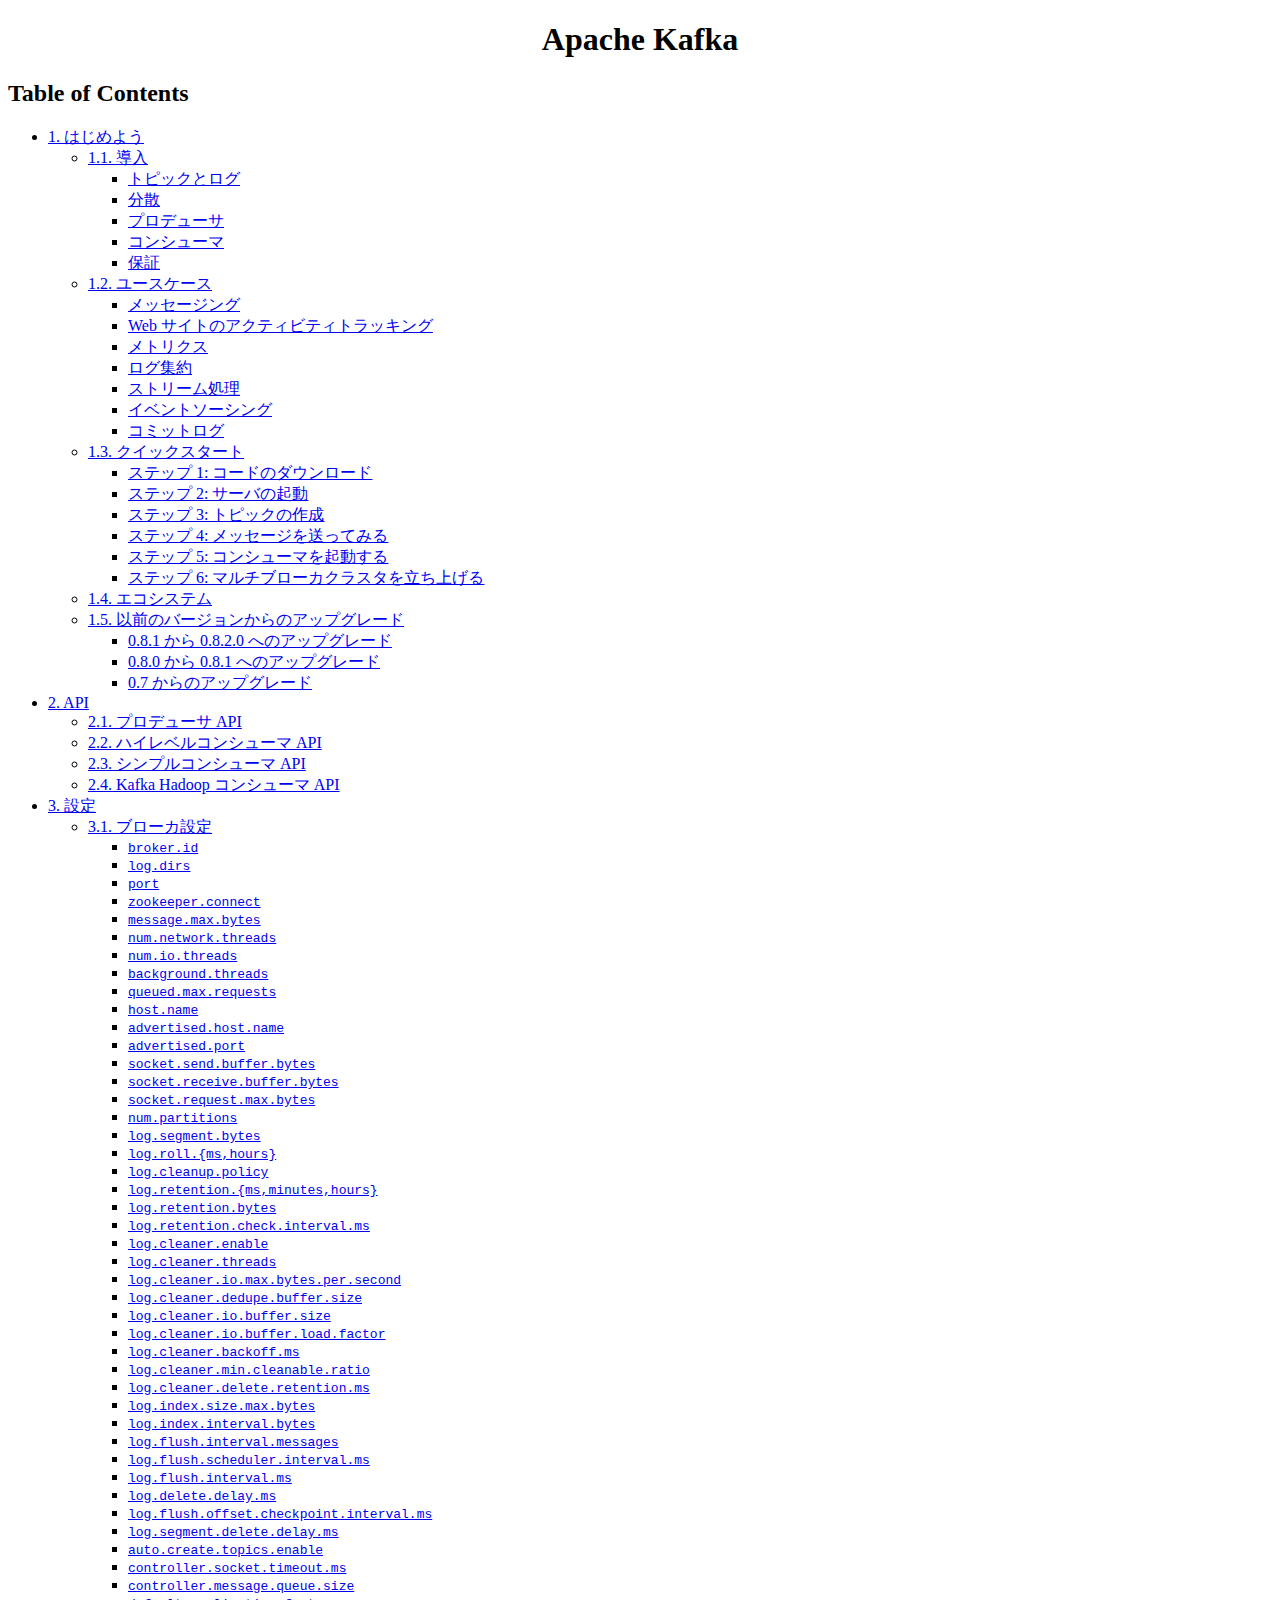
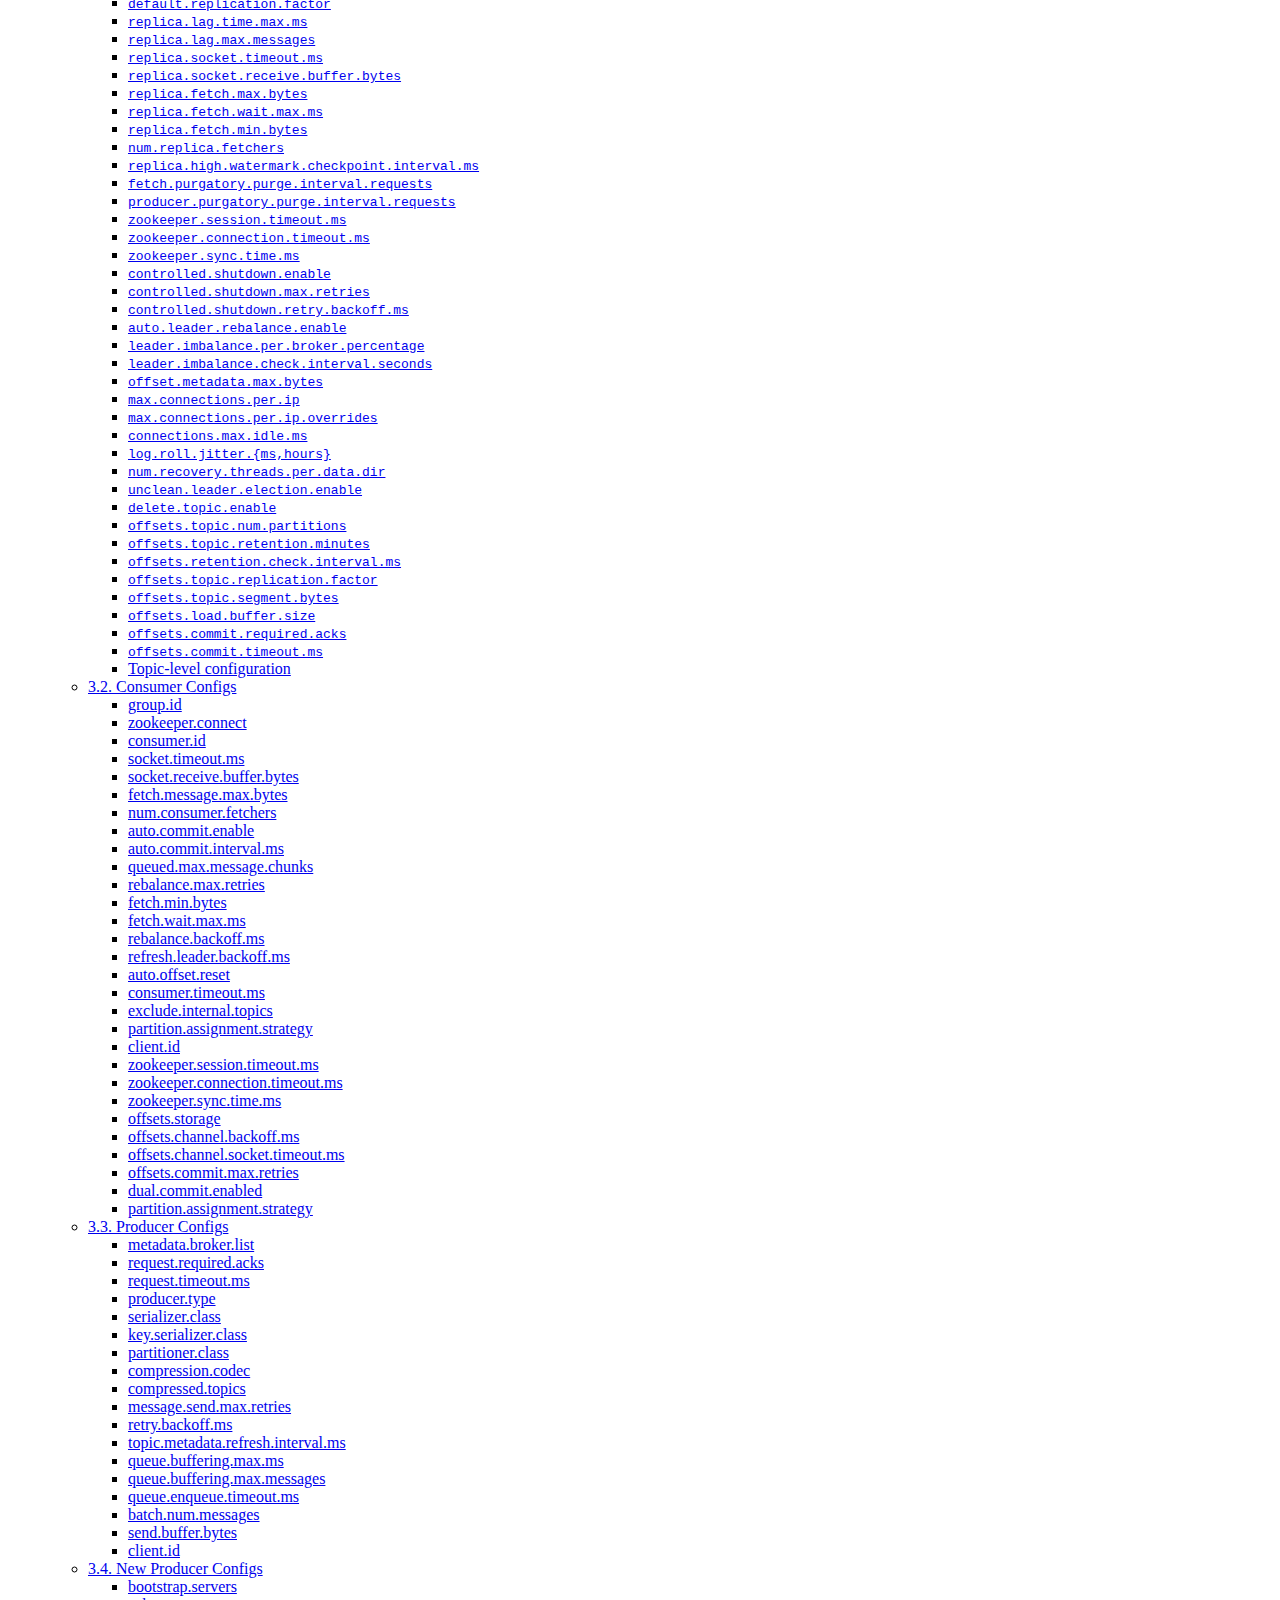
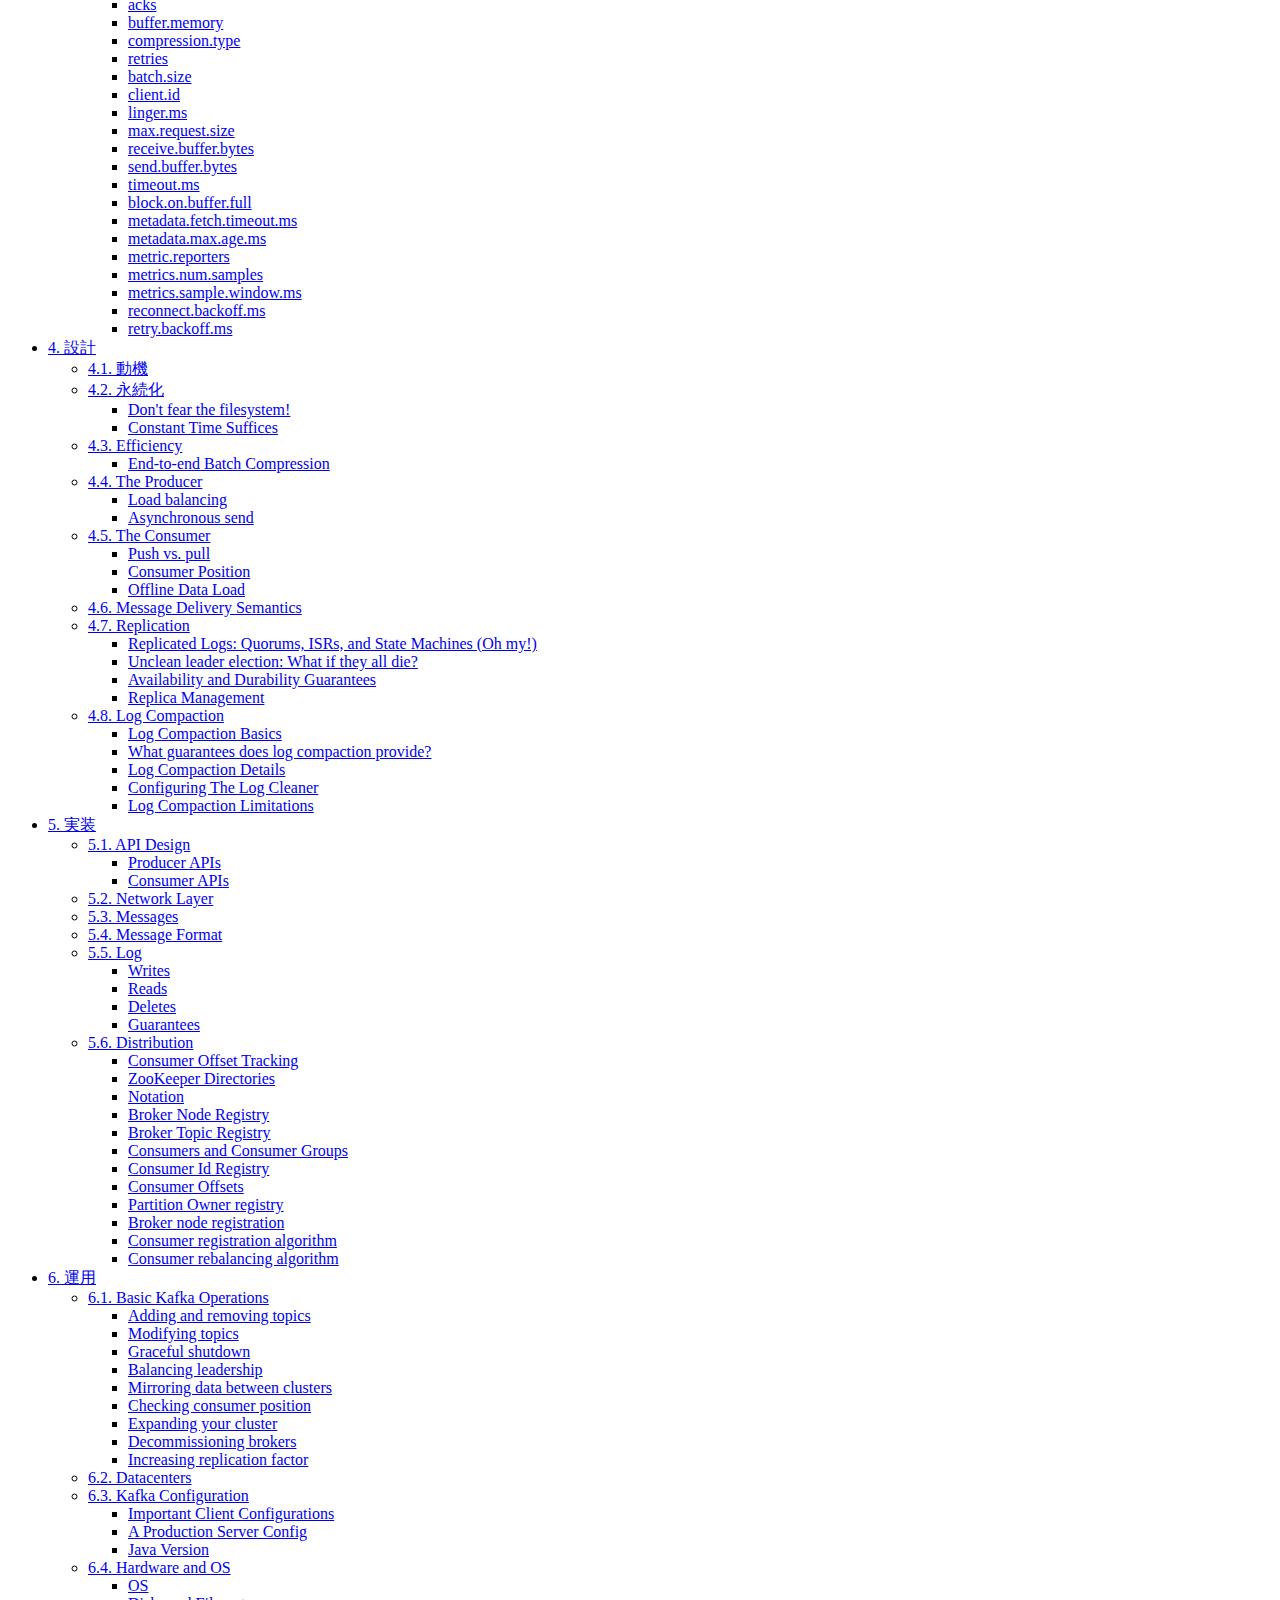
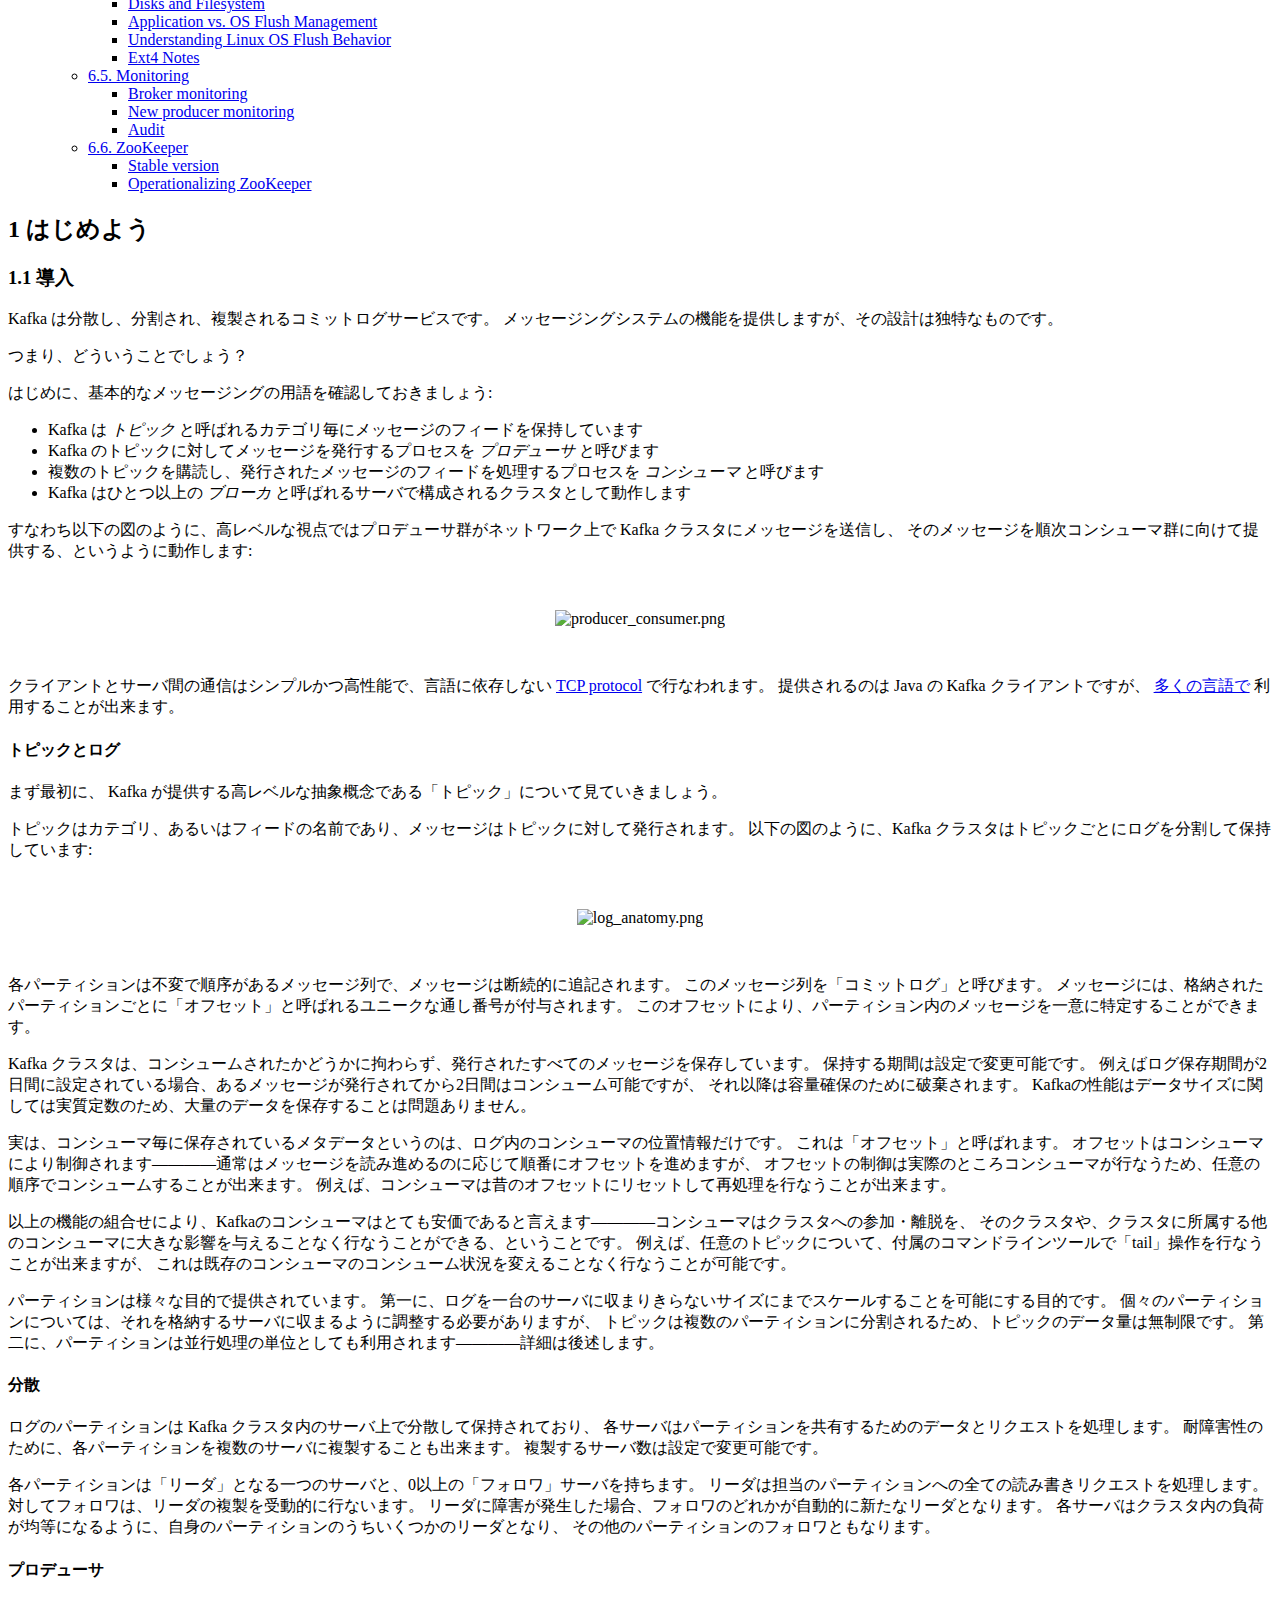
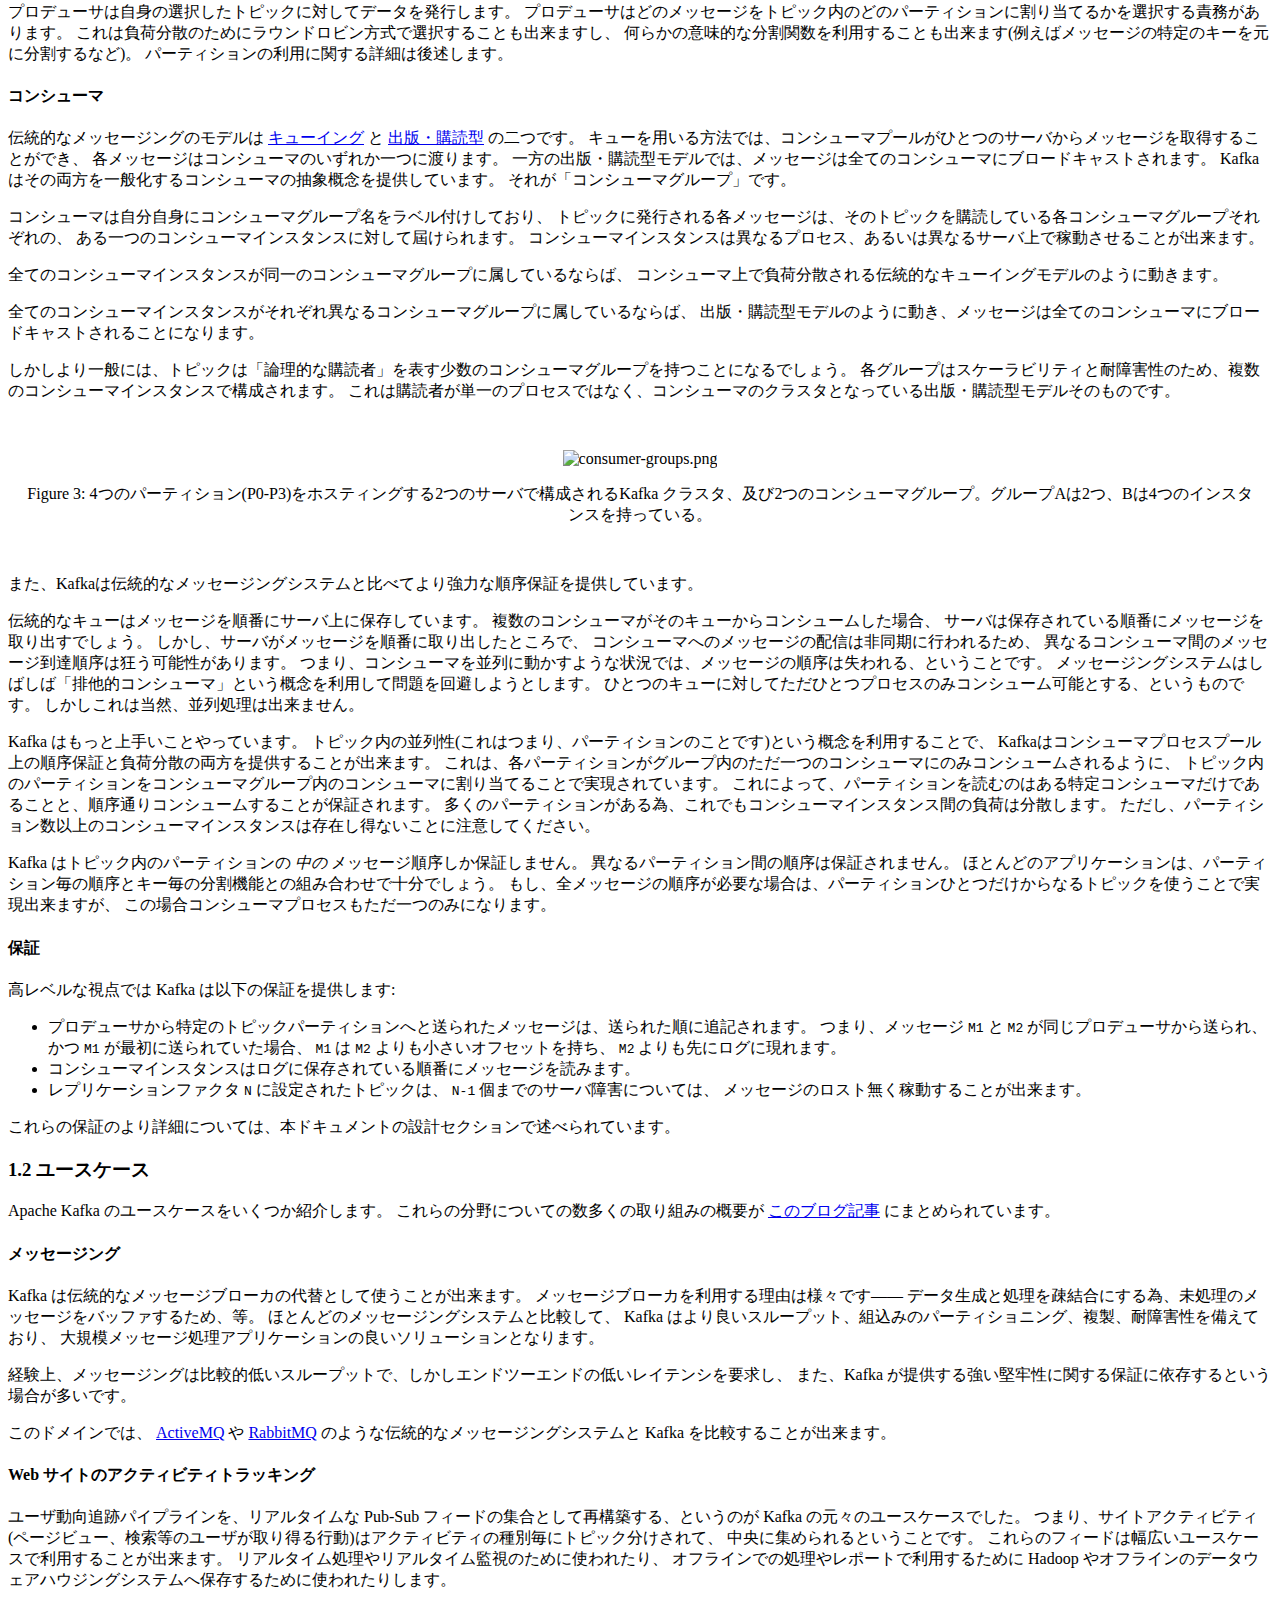
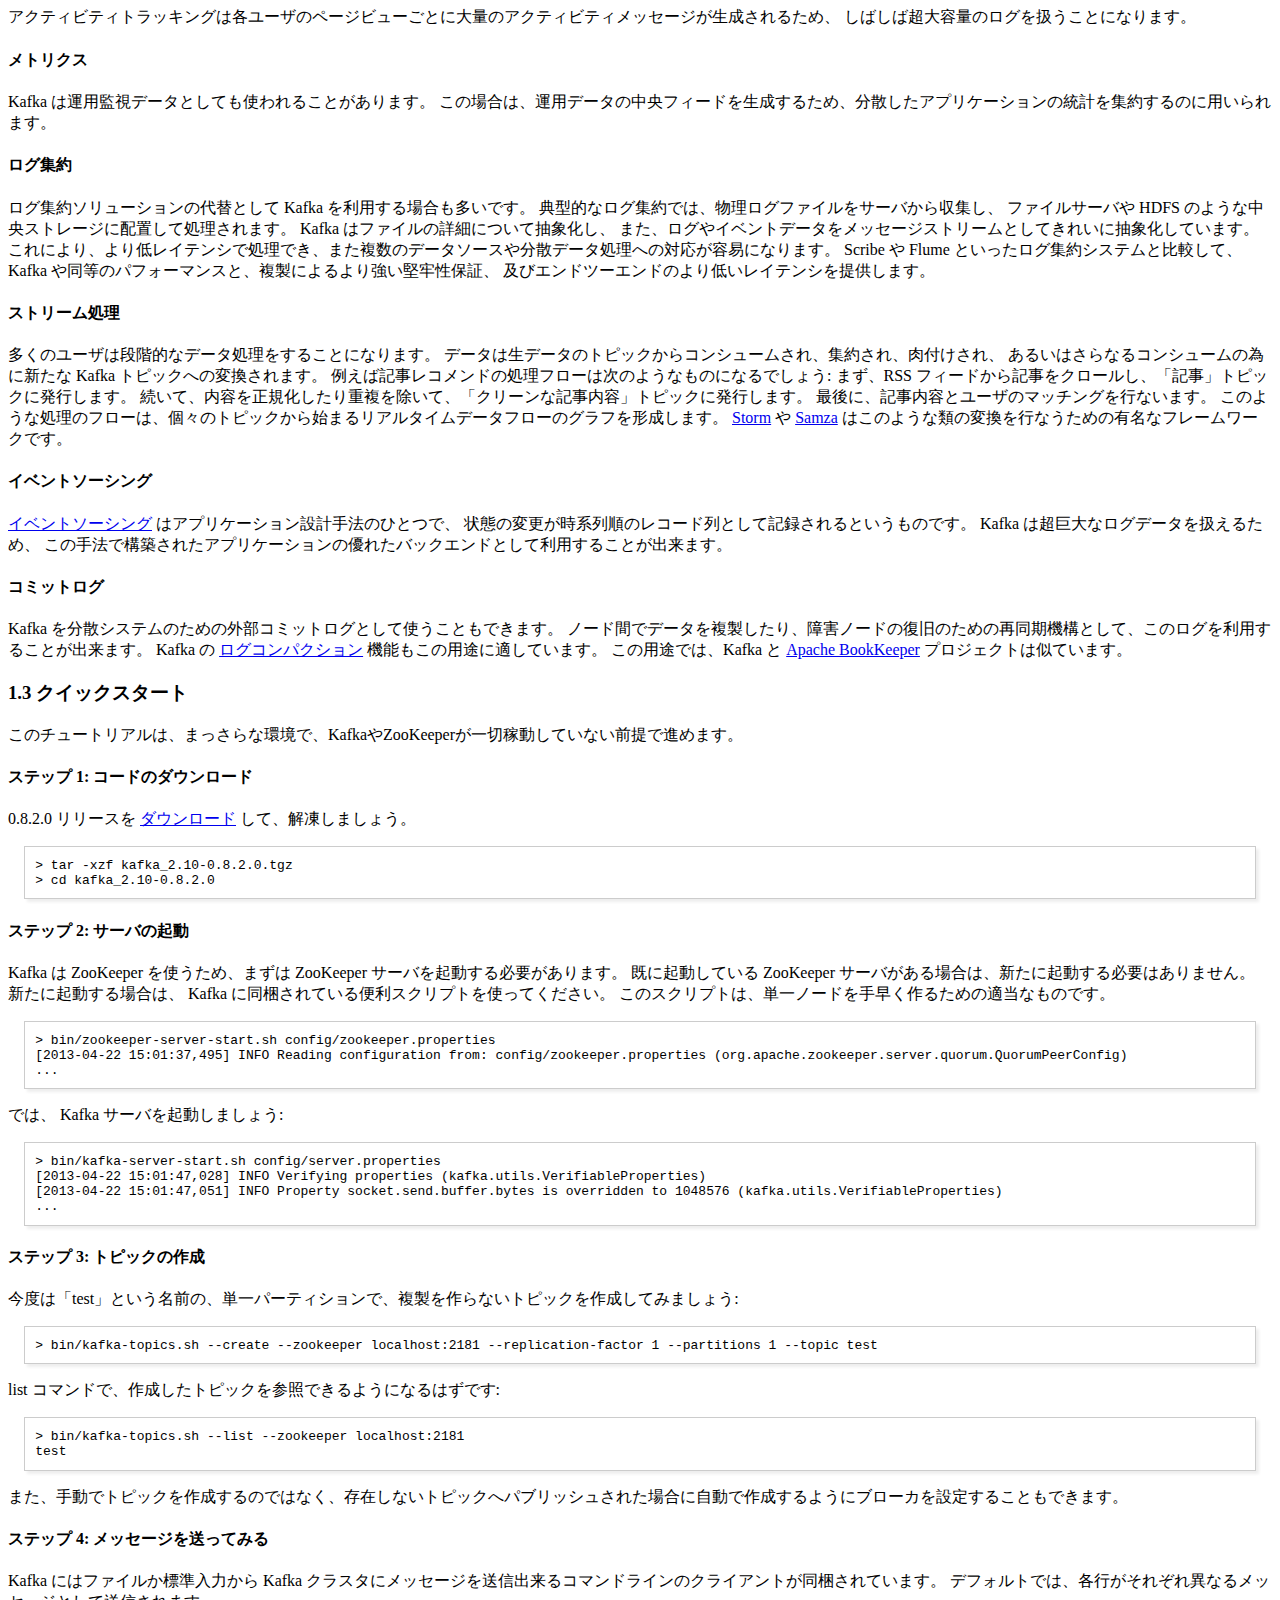
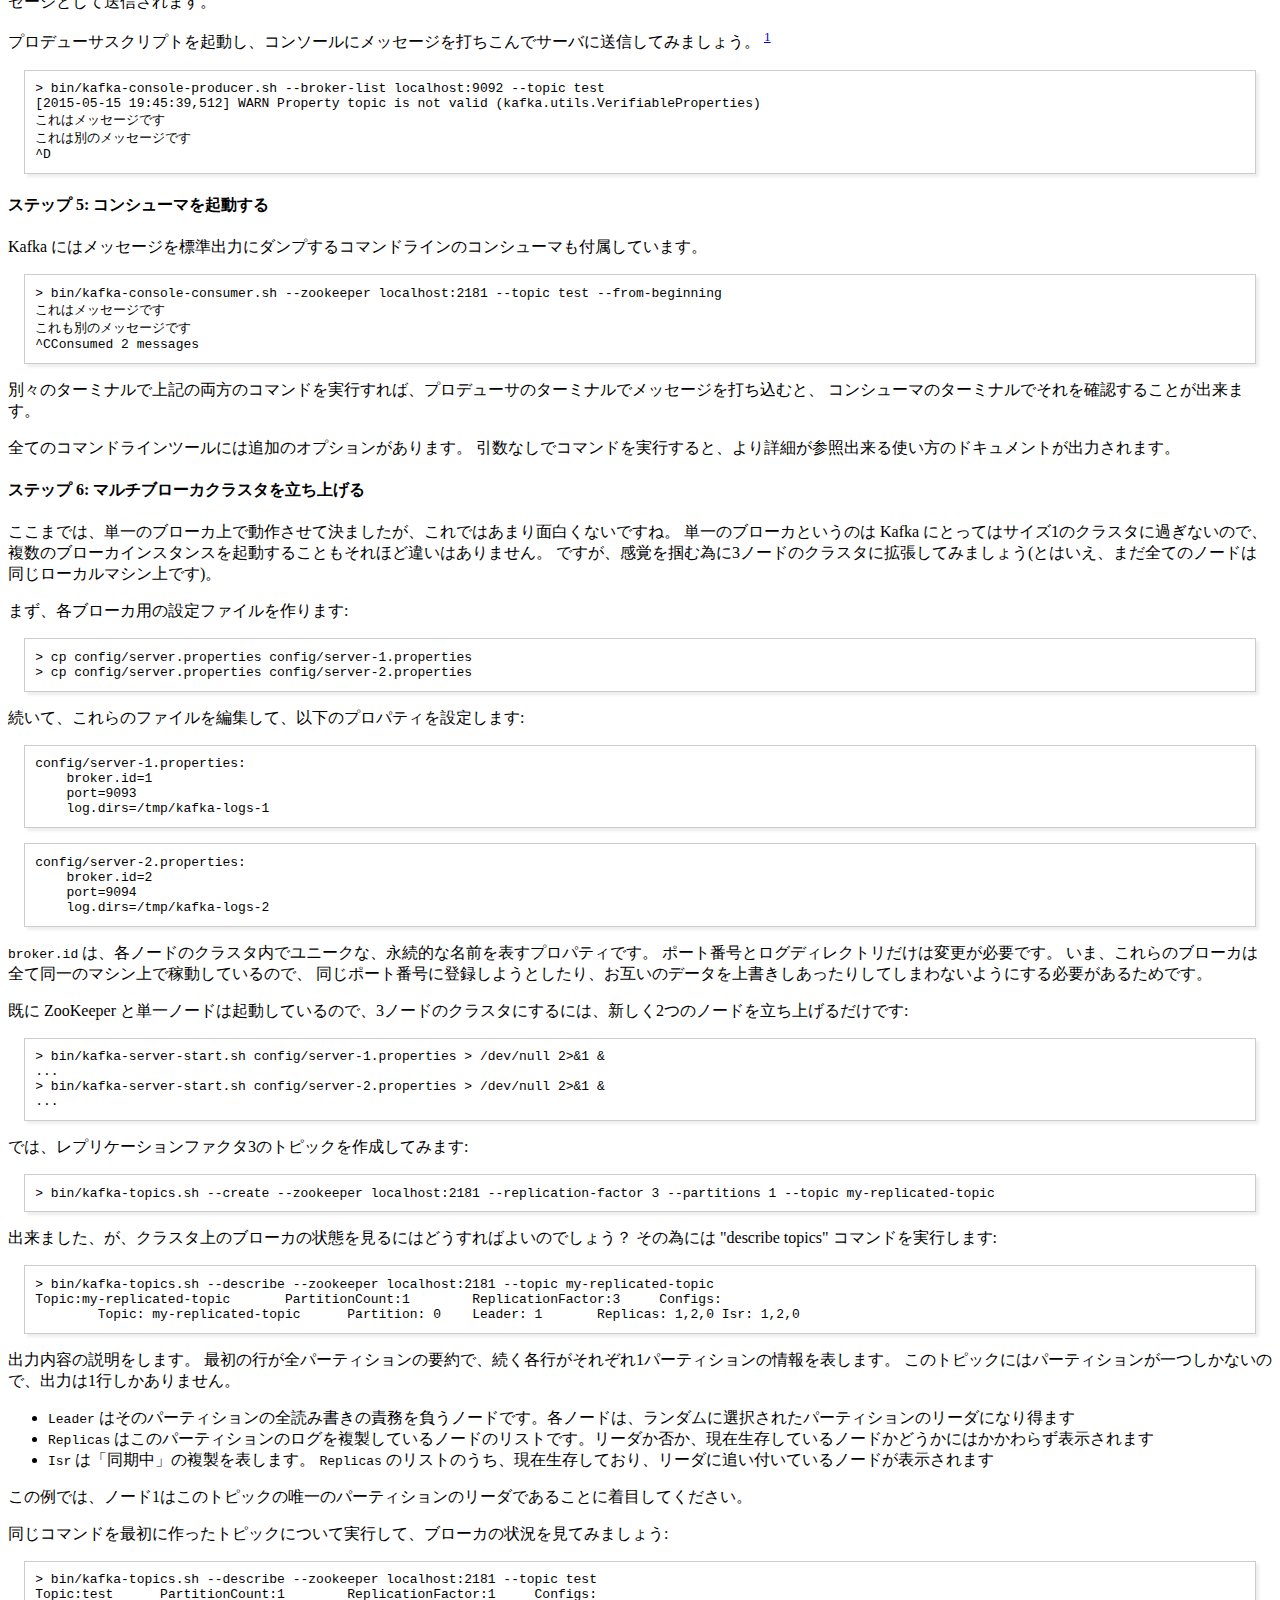
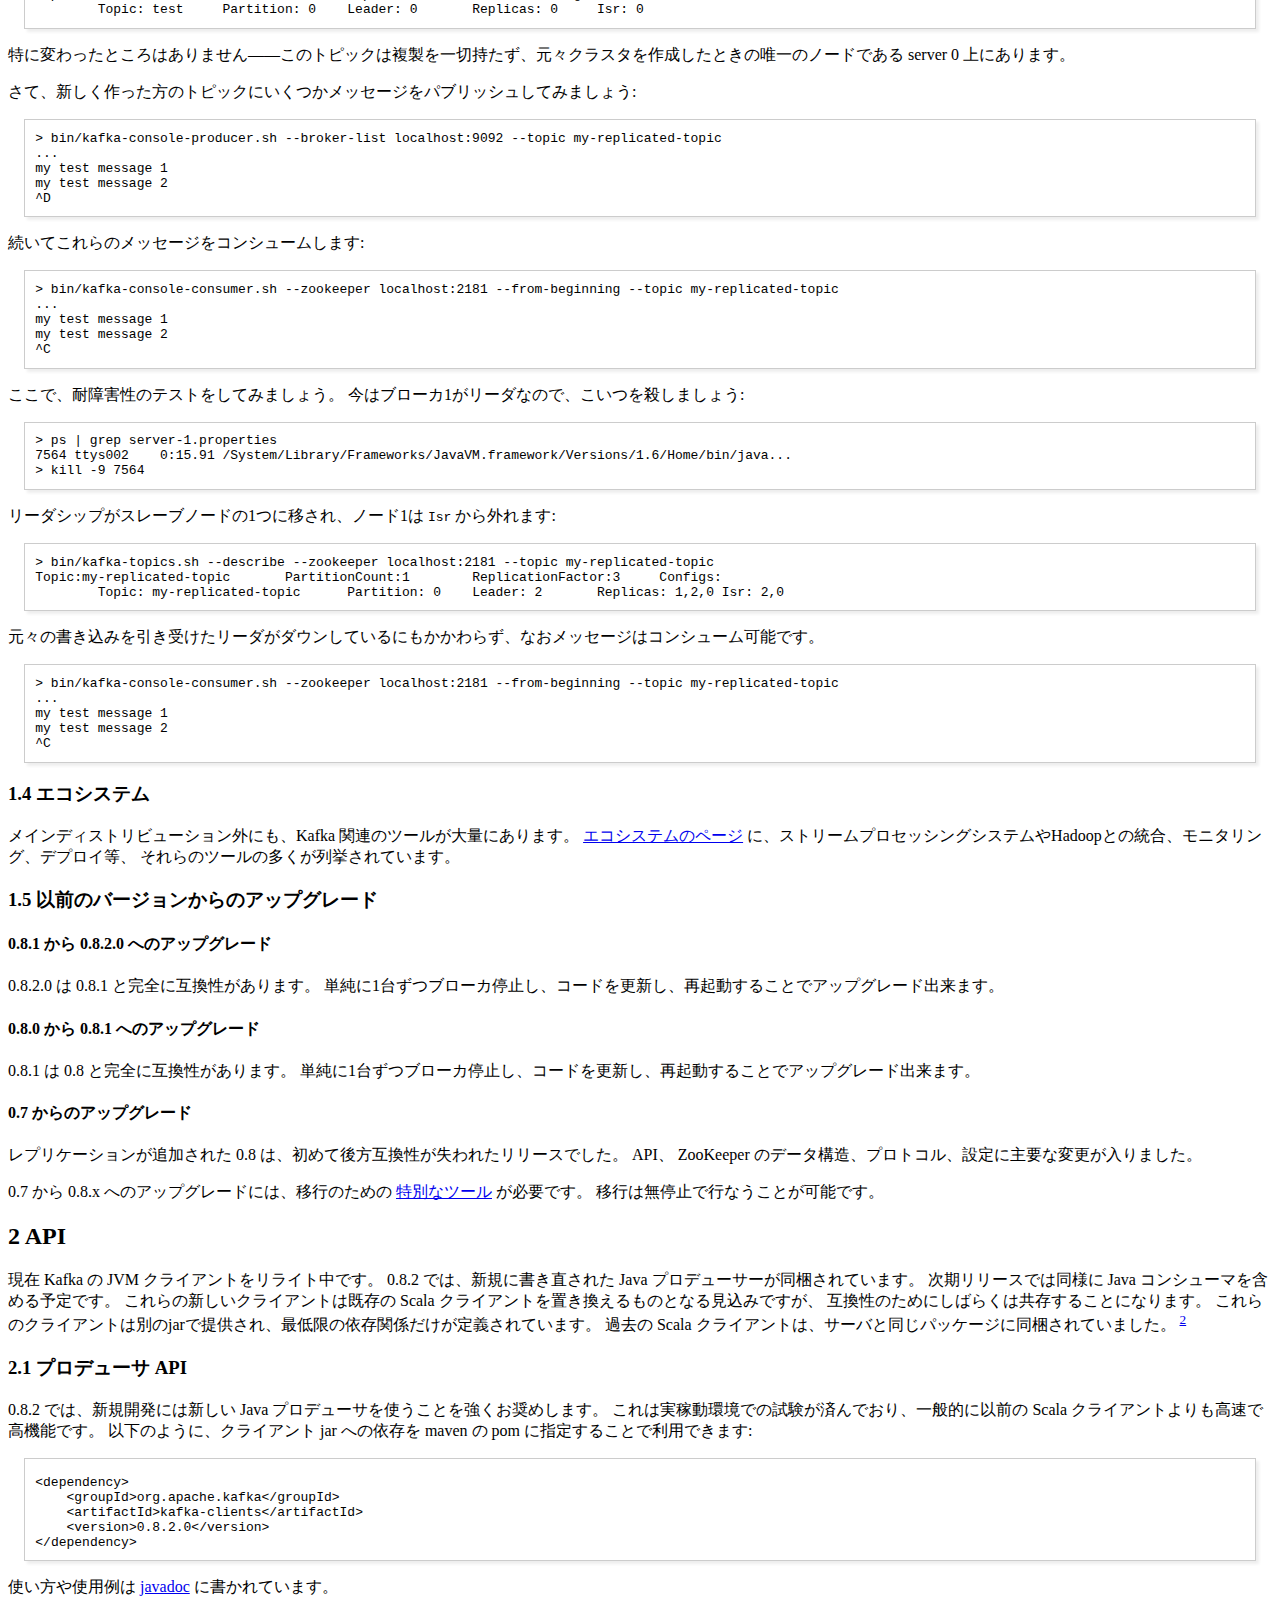
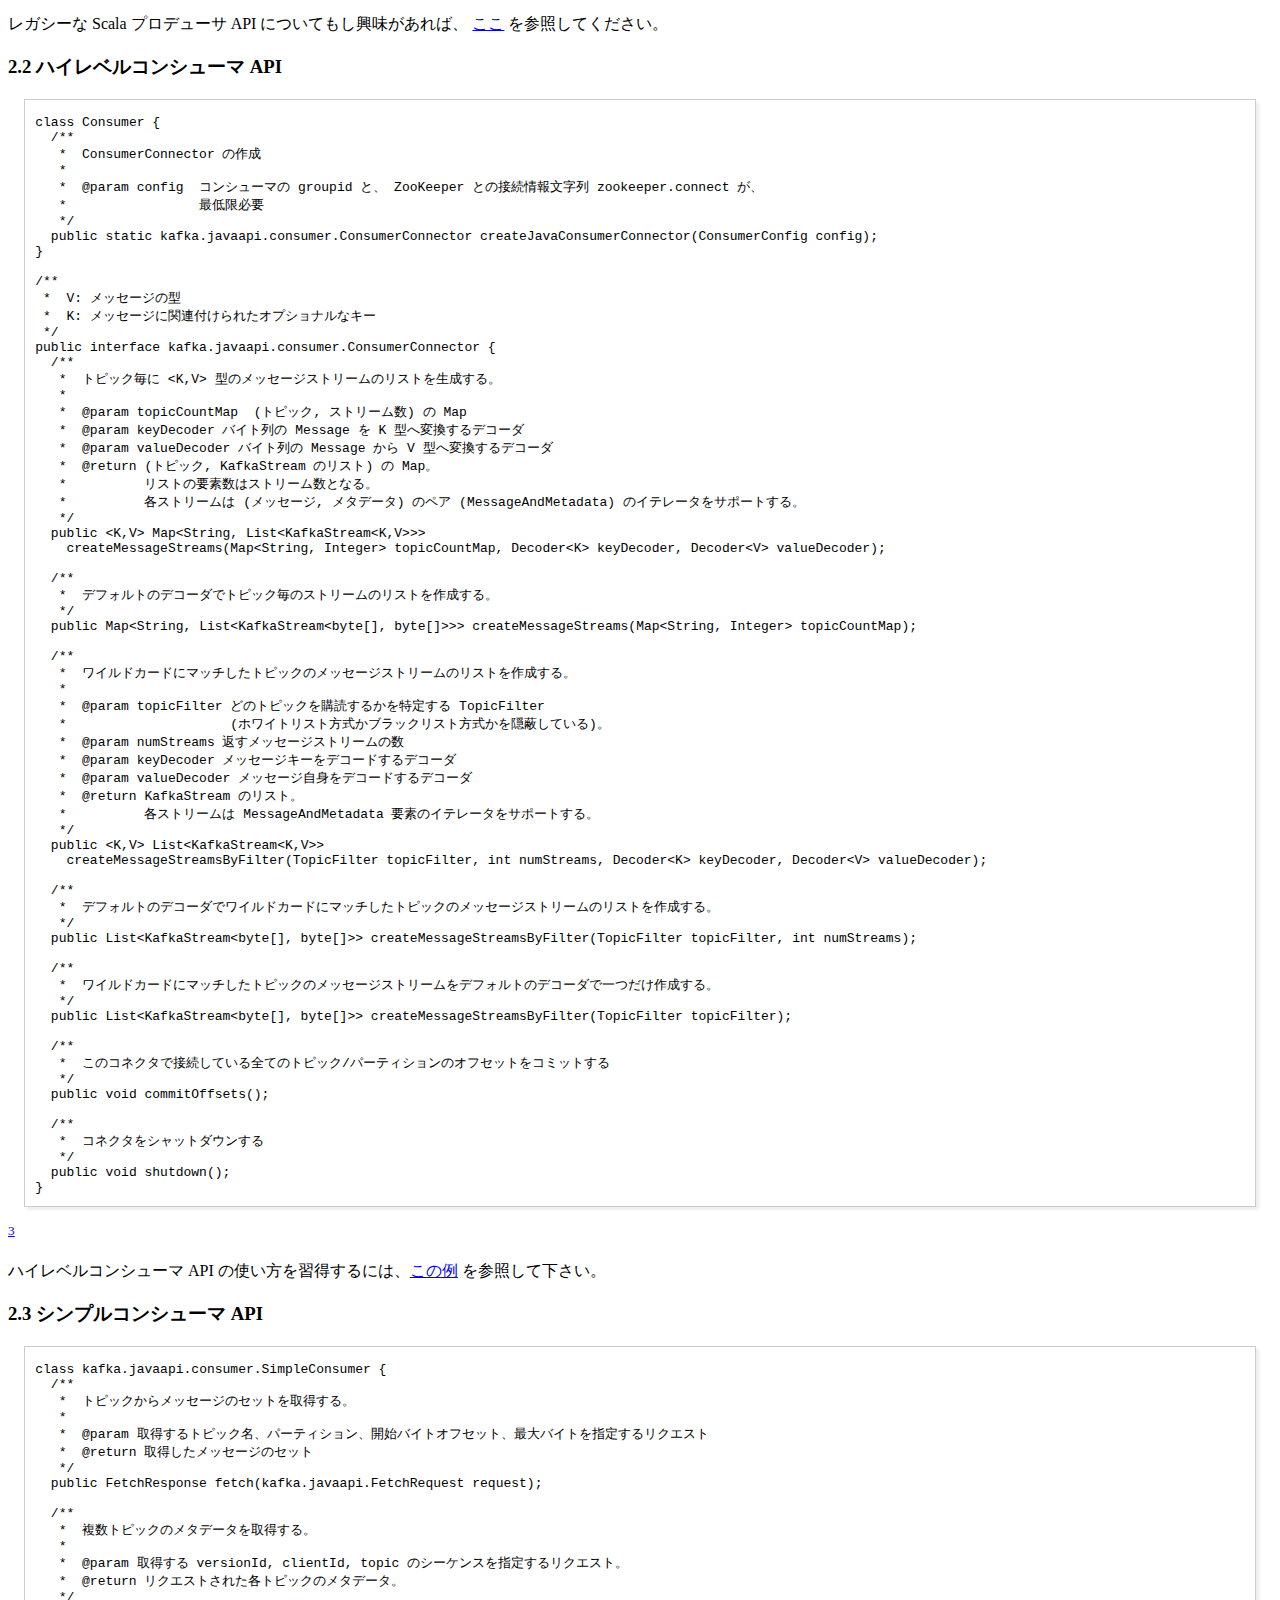
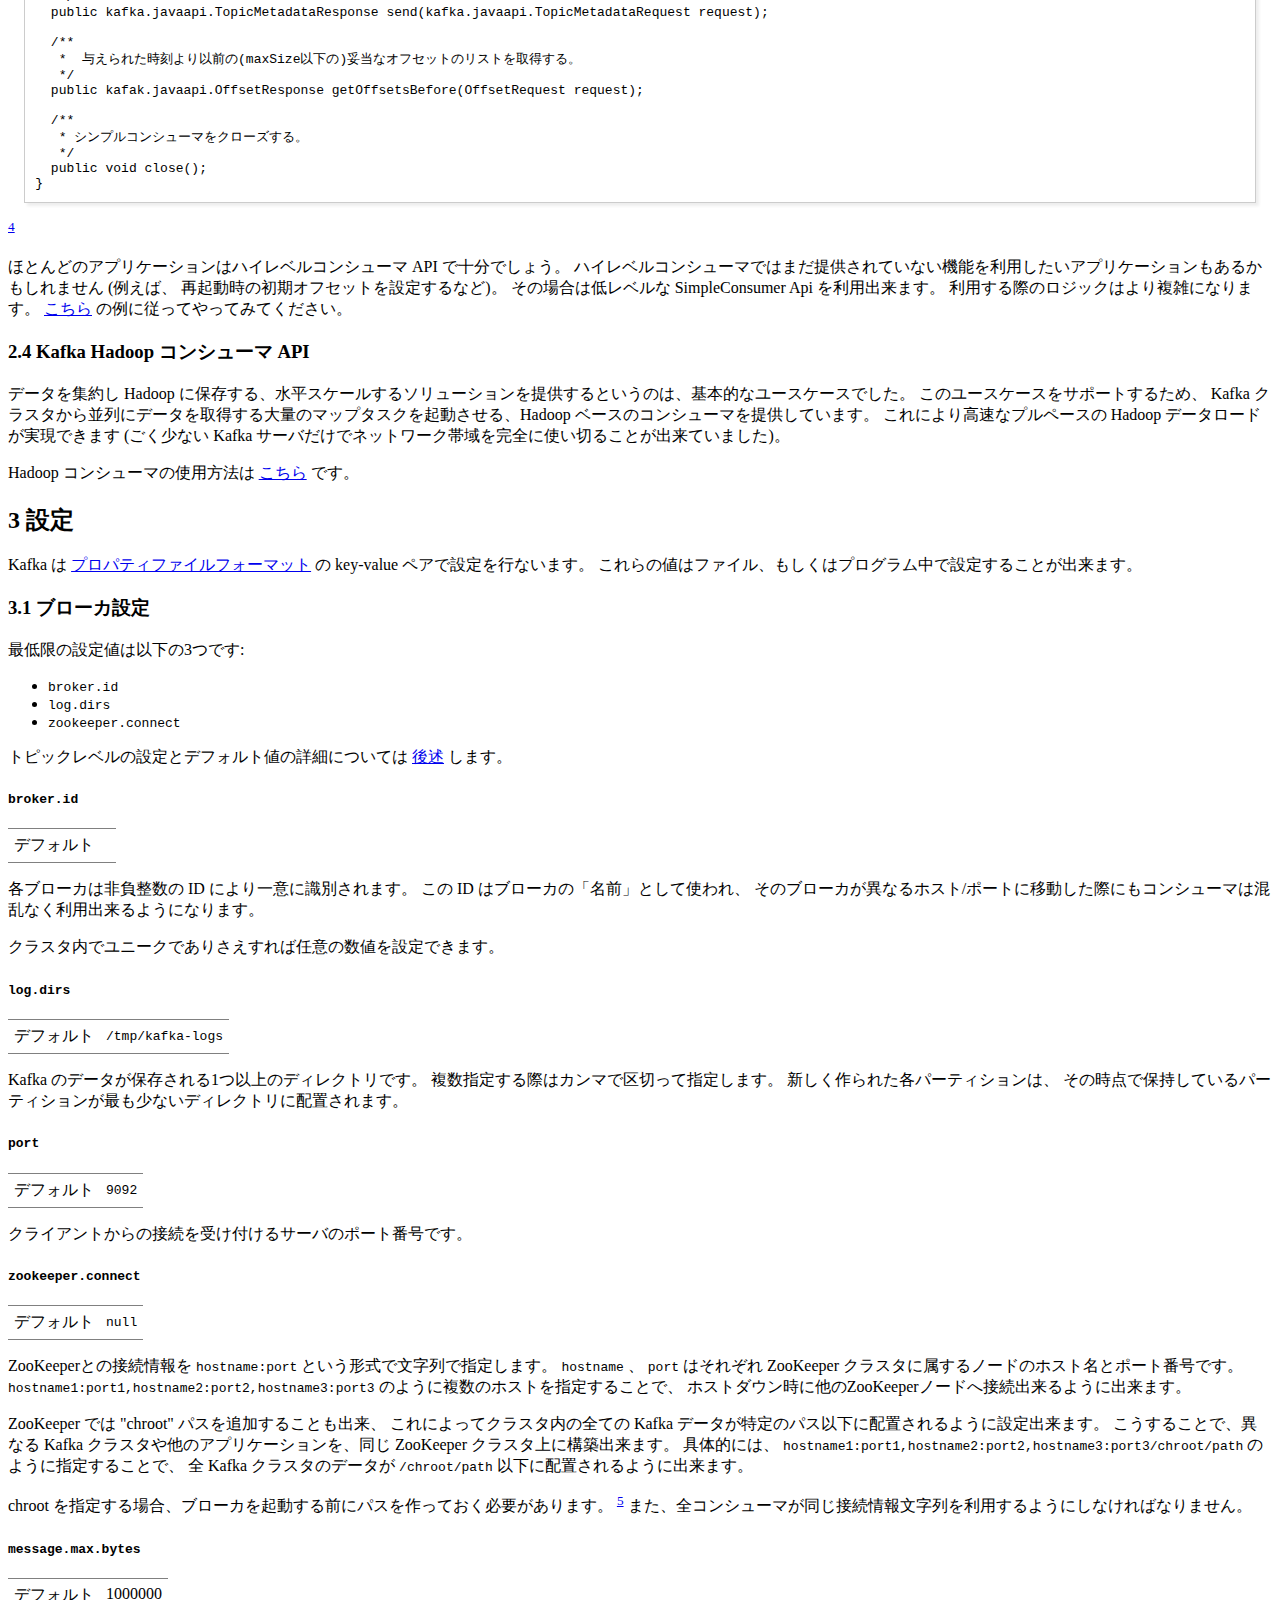
==== commit cf249fe3: "画像リンクの書き方を修正" ====
--- a/082/index.html
+++ b/082/index.html
@@ -4,7 +4,7 @@
 <html xmlns="http://www.w3.org/1999/xhtml" lang="en" xml:lang="en">
 <head>
 <title>Apache Kafka</title>
-<!-- 2015-06-07 日 01:00 -->
+<!-- 2015-07-28 火 12:50 -->
 <meta  http-equiv="Content-Type" content="text/html;charset=utf-8" />
 <meta  name="generator" content="Org-mode" />
 <meta  name="author" content="yewton" />
@@ -90,9 +90,10 @@
 </style>
 <link rel="stylesheet" type="text/css" href="../org-html-themes/styles/readtheorg/css/htmlize.css"/>
 <link rel="stylesheet" type="text/css" href="../org-html-themes/styles/readtheorg/css/readtheorg.css"/>
-<link rel="stylesheet" type="text/css" href="css/src-block-theme.css" rel="stylesheet">
 <script src="js/jquery.min.js"></script>
 <script src="js/bootstrap.min.js"></script>
+<script type="text/javascript" src="js/jquery.stickytableheaders.min.js"></script>
+<script type="text/javascript" src="js/readtheorg.js"></script>
 <script type="text/javascript">
 /*
 @licstart  The following is the entire license notice for the
@@ -149,11 +150,44 @@
 <ul>
 <li><a href="#sec-1">1. はじめよう</a>
 <ul>
-<li><a href="#sec-1-1">1.1. 導入</a></li>
-<li><a href="#sec-1-2">1.2. ユースケース</a></li>
-<li><a href="#sec-1-3">1.3. クイックスタート</a></li>
+<li><a href="#sec-1-1">1.1. 導入</a>
+<ul>
+<li><a href="#sec-1-1-1">トピックとログ</a></li>
+<li><a href="#sec-1-1-2">分散</a></li>
+<li><a href="#sec-1-1-3">プロデューサ</a></li>
+<li><a href="#intro_consumers">コンシューマ</a></li>
+<li><a href="#sec-1-1-5">保証</a></li>
+</ul>
+</li>
+<li><a href="#sec-1-2">1.2. ユースケース</a>
+<ul>
+<li><a href="#sec-1-2-1">メッセージング</a></li>
+<li><a href="#sec-1-2-2">Web サイトのアクティビティトラッキング</a></li>
+<li><a href="#sec-1-2-3">メトリクス</a></li>
+<li><a href="#sec-1-2-4">ログ集約</a></li>
+<li><a href="#sec-1-2-5">ストリーム処理</a></li>
+<li><a href="#sec-1-2-6">イベントソーシング</a></li>
+<li><a href="#sec-1-2-7">コミットログ</a></li>
+</ul>
+</li>
+<li><a href="#sec-1-3">1.3. クイックスタート</a>
+<ul>
+<li><a href="#sec-1-3-1">ステップ 1: コードのダウンロード</a></li>
+<li><a href="#sec-1-3-2">ステップ 2: サーバの起動</a></li>
+<li><a href="#sec-1-3-3">ステップ 3: トピックの作成</a></li>
+<li><a href="#sec-1-3-4">ステップ 4: メッセージを送ってみる</a></li>
+<li><a href="#sec-1-3-5">ステップ 5: コンシューマを起動する</a></li>
+<li><a href="#sec-1-3-6">ステップ 6: マルチブローカクラスタを立ち上げる</a></li>
+</ul>
+</li>
 <li><a href="#sec-1-4">1.4. エコシステム</a></li>
-<li><a href="#sec-1-5">1.5. 以前のバージョンからのアップグレード</a></li>
+<li><a href="#sec-1-5">1.5. 以前のバージョンからのアップグレード</a>
+<ul>
+<li><a href="#sec-1-5-1">0.8.1 から 0.8.2.0 へのアップグレード</a></li>
+<li><a href="#sec-1-5-2">0.8.0 から 0.8.1 へのアップグレード</a></li>
+<li><a href="#sec-1-5-3">0.7 からのアップグレード</a></li>
+</ul>
+</li>
 </ul>
 </li>
 <li><a href="#sec-2">2. API</a>
@@ -164,12 +198,302 @@
 <li><a href="#sec-2-4">2.4. Kafka Hadoop コンシューマ API</a></li>
 </ul>
 </li>
-<li><a href="#sec-3">3. 設定</a>
+<li><a href="#configuration">3. 設定</a>
 <ul>
-<li><a href="#sec-3-1">3.1. ブローカ設定</a></li>
-<li><a href="#sec-3-2">3.2. Consumer Configs</a></li>
-<li><a href="#sec-3-3">3.3. Producer Configs</a></li>
-<li><a href="#sec-3-4">3.4. New Producer Configs</a></li>
+<li><a href="#brokerconfigs">3.1. ブローカ設定</a>
+<ul>
+<li><a href="#sec-3-1-1"><code>broker.id</code></a></li>
+<li><a href="#sec-3-1-2"><code>log.dirs</code></a></li>
+<li><a href="#sec-3-1-3"><code>port</code></a></li>
+<li><a href="#sec-3-1-4"><code>zookeeper.connect</code></a></li>
+<li><a href="#borker-message-max-bytes"><code>message.max.bytes</code></a></li>
+<li><a href="#sec-3-1-6"><code>num.network.threads</code></a></li>
+<li><a href="#sec-3-1-7"><code>num.io.threads</code></a></li>
+<li><a href="#sec-3-1-8"><code>background.threads</code></a></li>
+<li><a href="#sec-3-1-9"><code>queued.max.requests</code></a></li>
+<li><a href="#sec-3-1-10"><code>host.name</code></a></li>
+<li><a href="#sec-3-1-11"><code>advertised.host.name</code></a></li>
+<li><a href="#sec-3-1-12"><code>advertised.port</code></a></li>
+<li><a href="#sec-3-1-13"><code>socket.send.buffer.bytes</code></a></li>
+<li><a href="#sec-3-1-14"><code>socket.receive.buffer.bytes</code></a></li>
+<li><a href="#sec-3-1-15"><code>socket.request.max.bytes</code></a></li>
+<li><a href="#sec-3-1-16"><code>num.partitions</code></a></li>
+<li><a href="#sec-3-1-17"><code>log.segment.bytes</code></a></li>
+<li><a href="#sec-3-1-18"><code>log.roll.{ms,hours}</code></a></li>
+<li><a href="#sec-3-1-19"><code>log.cleanup.policy</code></a></li>
+<li><a href="#sec-3-1-20"><code>log.retention.{ms,minutes,hours}</code></a></li>
+<li><a href="#sec-3-1-21"><code>log.retention.bytes</code></a></li>
+<li><a href="#sec-3-1-22"><code>log.retention.check.interval.ms</code></a></li>
+<li><a href="#sec-3-1-23"><code>log.cleaner.enable</code></a></li>
+<li><a href="#sec-3-1-24"><code>log.cleaner.threads</code></a></li>
+<li><a href="#sec-3-1-25"><code>log.cleaner.io.max.bytes.per.second</code></a></li>
+<li><a href="#sec-3-1-26"><code>log.cleaner.dedupe.buffer.size</code></a></li>
+<li><a href="#sec-3-1-27"><code>log.cleaner.io.buffer.size</code></a></li>
+<li><a href="#sec-3-1-28"><code>log.cleaner.io.buffer.load.factor</code></a></li>
+<li><a href="#sec-3-1-29"><code>log.cleaner.backoff.ms</code></a></li>
+<li><a href="#sec-3-1-30"><code>log.cleaner.min.cleanable.ratio</code></a></li>
+<li><a href="#sec-3-1-31"><code>log.cleaner.delete.retention.ms</code></a></li>
+<li><a href="#sec-3-1-32"><code>log.index.size.max.bytes</code></a></li>
+<li><a href="#sec-3-1-33"><code>log.index.interval.bytes</code></a></li>
+<li><a href="#sec-3-1-34"><code>log.flush.interval.messages</code></a></li>
+<li><a href="#sec-3-1-35"><code>log.flush.scheduler.interval.ms</code></a></li>
+<li><a href="#sec-3-1-36"><code>log.flush.interval.ms</code></a></li>
+<li><a href="#sec-3-1-37"><code>log.delete.delay.ms</code></a></li>
+<li><a href="#sec-3-1-38"><code>log.flush.offset.checkpoint.interval.ms</code></a></li>
+<li><a href="#sec-3-1-39"><code>log.segment.delete.delay.ms</code></a></li>
+<li><a href="#sec-3-1-40"><code>auto.create.topics.enable</code></a></li>
+<li><a href="#sec-3-1-41"><code>controller.socket.timeout.ms</code></a></li>
+<li><a href="#sec-3-1-42"><code>controller.message.queue.size</code></a></li>
+<li><a href="#sec-3-1-43"><code>default.replication.factor</code></a></li>
+<li><a href="#sec-3-1-44"><code>replica.lag.time.max.ms</code></a></li>
+<li><a href="#sec-3-1-45"><code>replica.lag.max.messages</code></a></li>
+<li><a href="#sec-3-1-46"><code>replica.socket.timeout.ms</code></a></li>
+<li><a href="#sec-3-1-47"><code>replica.socket.receive.buffer.bytes</code></a></li>
+<li><a href="#sec-3-1-48"><code>replica.fetch.max.bytes</code></a></li>
+<li><a href="#sec-3-1-49"><code>replica.fetch.wait.max.ms</code></a></li>
+<li><a href="#sec-3-1-50"><code>replica.fetch.min.bytes</code></a></li>
+<li><a href="#sec-3-1-51"><code>num.replica.fetchers</code></a></li>
+<li><a href="#sec-3-1-52"><code>replica.high.watermark.checkpoint.interval.ms</code></a></li>
+<li><a href="#sec-3-1-53"><code>fetch.purgatory.purge.interval.requests</code></a></li>
+<li><a href="#sec-3-1-54"><code>producer.purgatory.purge.interval.requests</code></a></li>
+<li><a href="#sec-3-1-55"><code>zookeeper.session.timeout.ms</code></a></li>
+<li><a href="#sec-3-1-56"><code>zookeeper.connection.timeout.ms</code></a></li>
+<li><a href="#sec-3-1-57"><code>zookeeper.sync.time.ms</code></a></li>
+<li><a href="#sec-3-1-58"><code>controlled.shutdown.enable</code></a></li>
+<li><a href="#sec-3-1-59"><code>controlled.shutdown.max.retries</code></a></li>
+<li><a href="#sec-3-1-60"><code>controlled.shutdown.retry.backoff.ms</code></a></li>
+<li><a href="#sec-3-1-61"><code>auto.leader.rebalance.enable</code></a></li>
+<li><a href="#sec-3-1-62"><code>leader.imbalance.per.broker.percentage</code></a></li>
+<li><a href="#sec-3-1-63"><code>leader.imbalance.check.interval.seconds</code></a></li>
+<li><a href="#sec-3-1-64"><code>offset.metadata.max.bytes</code></a></li>
+<li><a href="#sec-3-1-65"><code>max.connections.per.ip</code></a></li>
+<li><a href="#sec-3-1-66"><code>max.connections.per.ip.overrides</code></a></li>
+<li><a href="#sec-3-1-67"><code>connections.max.idle.ms</code></a></li>
+<li><a href="#sec-3-1-68"><code>log.roll.jitter.{ms,hours}</code></a></li>
+<li><a href="#sec-3-1-69"><code>num.recovery.threads.per.data.dir</code></a></li>
+<li><a href="#sec-3-1-70"><code>unclean.leader.election.enable</code></a></li>
+<li><a href="#sec-3-1-71"><code>delete.topic.enable</code></a></li>
+<li><a href="#sec-3-1-72"><code>offsets.topic.num.partitions</code></a></li>
+<li><a href="#sec-3-1-73"><code>offsets.topic.retention.minutes</code></a></li>
+<li><a href="#sec-3-1-74"><code>offsets.retention.check.interval.ms</code></a></li>
+<li><a href="#sec-3-1-75"><code>offsets.topic.replication.factor</code></a></li>
+<li><a href="#sec-3-1-76"><code>offsets.topic.segment.bytes</code></a></li>
+<li><a href="#sec-3-1-77"><code>offsets.load.buffer.size</code></a></li>
+<li><a href="#sec-3-1-78"><code>offsets.commit.required.acks</code></a></li>
+<li><a href="#sec-3-1-79"><code>offsets.commit.timeout.ms</code></a></li>
+<li><a href="#topic-config">Topic-level configuration</a></li>
+</ul>
+</li>
+<li><a href="#sec-3-2">3.2. Consumer Configs</a>
+<ul>
+<li><a href="#sec-3-2-1">group.id</a></li>
+<li><a href="#sec-3-2-2">zookeeper.connect</a></li>
+<li><a href="#sec-3-2-3">consumer.id</a></li>
+<li><a href="#sec-3-2-4">socket.timeout.ms</a></li>
+<li><a href="#sec-3-2-5">socket.receive.buffer.bytes</a></li>
+<li><a href="#consumer-fetch-message-max-bytes">fetch.message.max.bytes</a></li>
+<li><a href="#sec-3-2-7">num.consumer.fetchers</a></li>
+<li><a href="#sec-3-2-8">auto.commit.enable</a></li>
+<li><a href="#sec-3-2-9">auto.commit.interval.ms</a></li>
+<li><a href="#sec-3-2-10">queued.max.message.chunks</a></li>
+<li><a href="#sec-3-2-11">rebalance.max.retries</a></li>
+<li><a href="#sec-3-2-12">fetch.min.bytes</a></li>
+<li><a href="#sec-3-2-13">fetch.wait.max.ms</a></li>
+<li><a href="#sec-3-2-14">rebalance.backoff.ms</a></li>
+<li><a href="#sec-3-2-15">refresh.leader.backoff.ms</a></li>
+<li><a href="#sec-3-2-16">auto.offset.reset</a></li>
+<li><a href="#sec-3-2-17">consumer.timeout.ms</a></li>
+<li><a href="#sec-3-2-18">exclude.internal.topics</a></li>
+<li><a href="#sec-3-2-19">partition.assignment.strategy</a></li>
+<li><a href="#sec-3-2-20">client.id</a></li>
+<li><a href="#sec-3-2-21">zookeeper.session.timeout.ms</a></li>
+<li><a href="#sec-3-2-22">zookeeper.connection.timeout.ms</a></li>
+<li><a href="#sec-3-2-23">zookeeper.sync.time.ms</a></li>
+<li><a href="#sec-3-2-24">offsets.storage</a></li>
+<li><a href="#sec-3-2-25">offsets.channel.backoff.ms</a></li>
+<li><a href="#sec-3-2-26">offsets.channel.socket.timeout.ms</a></li>
+<li><a href="#sec-3-2-27">offsets.commit.max.retries</a></li>
+<li><a href="#sec-3-2-28">dual.commit.enabled</a></li>
+<li><a href="#sec-3-2-29">partition.assignment.strategy</a></li>
+</ul>
+</li>
+<li><a href="#sec-3-3">3.3. Producer Configs</a>
+<ul>
+<li><a href="#sec-3-3-1">metadata.broker.list</a></li>
+<li><a href="#sec-3-3-2">request.required.acks</a></li>
+<li><a href="#sec-3-3-3">request.timeout.ms</a></li>
+<li><a href="#sec-3-3-4">producer.type</a></li>
+<li><a href="#sec-3-3-5">serializer.class</a></li>
+<li><a href="#sec-3-3-6">key.serializer.class</a></li>
+<li><a href="#sec-3-3-7">partitioner.class</a></li>
+<li><a href="#sec-3-3-8">compression.codec</a></li>
+<li><a href="#sec-3-3-9">compressed.topics</a></li>
+<li><a href="#sec-3-3-10">message.send.max.retries</a></li>
+<li><a href="#sec-3-3-11">retry.backoff.ms</a></li>
+<li><a href="#sec-3-3-12">topic.metadata.refresh.interval.ms</a></li>
+<li><a href="#sec-3-3-13">queue.buffering.max.ms</a></li>
+<li><a href="#sec-3-3-14">queue.buffering.max.messages</a></li>
+<li><a href="#sec-3-3-15">queue.enqueue.timeout.ms</a></li>
+<li><a href="#sec-3-3-16">batch.num.messages</a></li>
+<li><a href="#sec-3-3-17">send.buffer.bytes</a></li>
+<li><a href="#sec-3-3-18">client.id</a></li>
+</ul>
+</li>
+<li><a href="#newproducerconfigs">3.4. New Producer Configs</a>
+<ul>
+<li><a href="#sec-3-4-1">bootstrap.servers</a></li>
+<li><a href="#sec-3-4-2">acks</a></li>
+<li><a href="#sec-3-4-3">buffer.memory</a></li>
+<li><a href="#sec-3-4-4">compression.type</a></li>
+<li><a href="#sec-3-4-5">retries</a></li>
+<li><a href="#sec-3-4-6">batch.size</a></li>
+<li><a href="#sec-3-4-7">client.id</a></li>
+<li><a href="#sec-3-4-8">linger.ms</a></li>
+<li><a href="#sec-3-4-9">max.request.size</a></li>
+<li><a href="#sec-3-4-10">receive.buffer.bytes</a></li>
+<li><a href="#sec-3-4-11">send.buffer.bytes</a></li>
+<li><a href="#sec-3-4-12">timeout.ms</a></li>
+<li><a href="#sec-3-4-13">block.on.buffer.full</a></li>
+<li><a href="#sec-3-4-14">metadata.fetch.timeout.ms</a></li>
+<li><a href="#sec-3-4-15">metadata.max.age.ms</a></li>
+<li><a href="#sec-3-4-16">metric.reporters</a></li>
+<li><a href="#sec-3-4-17">metrics.num.samples</a></li>
+<li><a href="#sec-3-4-18">metrics.sample.window.ms</a></li>
+<li><a href="#sec-3-4-19">reconnect.backoff.ms</a></li>
+<li><a href="#sec-3-4-20">retry.backoff.ms</a></li>
+</ul>
+</li>
+</ul>
+</li>
+<li><a href="#sec-4">4. 設計</a>
+<ul>
+<li><a href="#sec-4-1">4.1. 動機</a></li>
+<li><a href="#sec-4-2">4.2. 永続化</a>
+<ul>
+<li><a href="#sec-4-2-1">Don't fear the filesystem!</a></li>
+<li><a href="#sec-4-2-2">Constant Time Suffices</a></li>
+</ul>
+</li>
+<li><a href="#sec-4-3">4.3. Efficiency</a>
+<ul>
+<li><a href="#sec-4-3-1">End-to-end Batch Compression</a></li>
+</ul>
+</li>
+<li><a href="#sec-4-4">4.4. The Producer</a>
+<ul>
+<li><a href="#sec-4-4-1">Load balancing</a></li>
+<li><a href="#sec-4-4-2">Asynchronous send</a></li>
+</ul>
+</li>
+<li><a href="#sec-4-5">4.5. The Consumer</a>
+<ul>
+<li><a href="#sec-4-5-1">Push vs. pull</a></li>
+<li><a href="#sec-4-5-2">Consumer Position</a></li>
+<li><a href="#sec-4-5-3">Offline Data Load</a></li>
+</ul>
+</li>
+<li><a href="#sec-4-6">4.6. Message Delivery Semantics</a></li>
+<li><a href="#sec-4-7">4.7. Replication</a>
+<ul>
+<li><a href="#sec-4-7-1">Replicated Logs: Quorums, ISRs, and State Machines (Oh my!)</a></li>
+<li><a href="#sec-4-7-2">Unclean leader election: What if they all die?</a></li>
+<li><a href="#sec-4-7-3">Availability and Durability Guarantees</a></li>
+<li><a href="#sec-4-7-4">Replica Management</a></li>
+</ul>
+</li>
+<li><a href="#compaction">4.8. Log Compaction</a>
+<ul>
+<li><a href="#sec-4-8-1">Log Compaction Basics</a></li>
+<li><a href="#sec-4-8-2">What guarantees does log compaction provide?</a></li>
+<li><a href="#sec-4-8-3">Log Compaction Details</a></li>
+<li><a href="#sec-4-8-4">Configuring The Log Cleaner</a></li>
+<li><a href="#sec-4-8-5">Log Compaction Limitations</a></li>
+</ul>
+</li>
+</ul>
+</li>
+<li><a href="#sec-5">5. 実装</a>
+<ul>
+<li><a href="#sec-5-1">5.1. API Design</a>
+<ul>
+<li><a href="#sec-5-1-1">Producer APIs</a></li>
+<li><a href="#sec-5-1-2">Consumer APIs</a></li>
+</ul>
+</li>
+<li><a href="#sec-5-2">5.2. Network Layer</a></li>
+<li><a href="#sec-5-3">5.3. Messages</a></li>
+<li><a href="#sec-5-4">5.4. Message Format</a></li>
+<li><a href="#sec-5-5">5.5. Log</a>
+<ul>
+<li><a href="#sec-5-5-1">Writes</a></li>
+<li><a href="#sec-5-5-2">Reads</a></li>
+<li><a href="#sec-5-5-3">Deletes</a></li>
+<li><a href="#sec-5-5-4">Guarantees</a></li>
+</ul>
+</li>
+<li><a href="#sec-5-6">5.6. Distribution</a>
+<ul>
+<li><a href="#sec-5-6-1">Consumer Offset Tracking</a></li>
+<li><a href="#sec-5-6-2">ZooKeeper Directories</a></li>
+<li><a href="#sec-5-6-3">Notation</a></li>
+<li><a href="#sec-5-6-4">Broker Node Registry</a></li>
+<li><a href="#sec-5-6-5">Broker Topic Registry</a></li>
+<li><a href="#sec-5-6-6">Consumers and Consumer Groups</a></li>
+<li><a href="#sec-5-6-7">Consumer Id Registry</a></li>
+<li><a href="#sec-5-6-8">Consumer Offsets</a></li>
+<li><a href="#sec-5-6-9">Partition Owner registry</a></li>
+<li><a href="#sec-5-6-10">Broker node registration</a></li>
+<li><a href="#sec-5-6-11">Consumer registration algorithm</a></li>
+<li><a href="#sec-5-6-12">Consumer rebalancing algorithm</a></li>
+</ul>
+</li>
+</ul>
+</li>
+<li><a href="#sec-6">6. 運用</a>
+<ul>
+<li><a href="#sec-6-1">6.1. Basic Kafka Operations</a>
+<ul>
+<li><a href="#sec-6-1-1">Adding and removing topics</a></li>
+<li><a href="#sec-6-1-2">Modifying topics</a></li>
+<li><a href="#sec-6-1-3">Graceful shutdown</a></li>
+<li><a href="#sec-6-1-4">Balancing leadership</a></li>
+<li><a href="#basic_ops_mirror_maker">Mirroring data between clusters</a></li>
+<li><a href="#sec-6-1-6">Checking consumer position</a></li>
+<li><a href="#sec-6-1-7">Expanding your cluster</a></li>
+<li><a href="#sec-6-1-8">Decommissioning brokers</a></li>
+<li><a href="#sec-6-1-9">Increasing replication factor</a></li>
+</ul>
+</li>
+<li><a href="#sec-6-2">6.2. Datacenters</a></li>
+<li><a href="#sec-6-3">6.3. Kafka Configuration</a>
+<ul>
+<li><a href="#sec-6-3-1">Important Client Configurations</a></li>
+<li><a href="#sec-6-3-2">A Production Server Config</a></li>
+<li><a href="#sec-6-3-3">Java Version</a></li>
+</ul>
+</li>
+<li><a href="#sec-6-4">6.4. Hardware and OS</a>
+<ul>
+<li><a href="#sec-6-4-1">OS</a></li>
+<li><a href="#sec-6-4-2">Disks and Filesystem</a></li>
+<li><a href="#sec-6-4-3">Application vs. OS Flush Management</a></li>
+<li><a href="#sec-6-4-4">Understanding Linux OS Flush Behavior</a></li>
+<li><a href="#sec-6-4-5">Ext4 Notes</a></li>
+</ul>
+</li>
+<li><a href="#sec-6-5">6.5. Monitoring</a>
+<ul>
+<li><a href="#sec-6-5-1">Broker monitoring</a></li>
+<li><a href="#sec-6-5-2">New producer monitoring</a></li>
+<li><a href="#sec-6-5-3">Audit</a></li>
+</ul>
+</li>
+<li><a href="#sec-6-6">6.6. ZooKeeper</a>
+<ul>
+<li><a href="#sec-6-6-1">Stable version</a></li>
+<li><a href="#sec-6-6-2">Operationalizing ZooKeeper</a></li>
+</ul>
+</li>
 </ul>
 </li>
 </ul>
@@ -198,10 +522,14 @@
 </p>
 
 <ul class="org-ul">
-<li>Kafka は <i>トピック</i> と呼ばれるカテゴリ毎にメッセージのフィードを保持しています</li>
-<li>Kafka のトピックに対してメッセージを発行するプロセスを <i>プロデューサ</i> と呼びます</li>
-<li>複数のトピックを購読し、発行されたメッセージのフィードを処理するプロセスを <i>コンシューマ</i> と呼びます</li>
-<li>Kafka はひとつ以上の <i>ブローカ</i> と呼ばれるサーバで構成されるクラスタとして動作します</li>
+<li>Kafka は <i>トピック</i> と呼ばれるカテゴリ毎にメッセージのフィードを保持しています
+</li>
+<li>Kafka のトピックに対してメッセージを発行するプロセスを <i>プロデューサ</i> と呼びます
+</li>
+<li>複数のトピックを購読し、発行されたメッセージのフィードを処理するプロセスを <i>コンシューマ</i> と呼びます
+</li>
+<li>Kafka はひとつ以上の <i>ブローカ</i> と呼ばれるサーバで構成されるクラスタとして動作します
+</li>
 </ul>
 
 <p>
@@ -221,9 +549,9 @@
 </p>
 </div>
 
-<div id="outline-container-unnumbered-1" class="outline-4">
-<h4 id="unnumbered-1">トピックとログ</h4>
-<div class="outline-text-4" id="text-unnumbered-1">
+<div id="outline-container-sec-1-1-1" class="outline-4">
+<h4 id="sec-1-1-1">トピックとログ</h4>
+<div class="outline-text-4" id="text-1-1-1">
 <p>
 まず最初に、 Kafka が提供する高レベルな抽象概念である「トピック」について見ていきましょう。
 </p>
@@ -279,9 +607,9 @@
 </div>
 </div>
 
-<div id="outline-container-unnumbered-2" class="outline-4">
-<h4 id="unnumbered-2">分散</h4>
-<div class="outline-text-4" id="text-unnumbered-2">
+<div id="outline-container-sec-1-1-2" class="outline-4">
+<h4 id="sec-1-1-2">分散</h4>
+<div class="outline-text-4" id="text-1-1-2">
 <p>
 ログのパーティションは Kafka クラスタ内のサーバ上で分散して保持されており、
 各サーバはパーティションを共有するためのデータとリクエストを処理します。
@@ -300,9 +628,9 @@
 </div>
 </div>
 
-<div id="outline-container-unnumbered-3" class="outline-4">
-<h4 id="unnumbered-3">プロデューサ</h4>
-<div class="outline-text-4" id="text-unnumbered-3">
+<div id="outline-container-sec-1-1-3" class="outline-4">
+<h4 id="sec-1-1-3">プロデューサ</h4>
+<div class="outline-text-4" id="text-1-1-3">
 <p>
 プロデューサは自身の選択したトピックに対してデータを発行します。
 プロデューサはどのメッセージをトピック内のどのパーティションに割り当てるかを選択する責務があります。
@@ -313,9 +641,10 @@
 </div>
 </div>
 
-<div id="outline-container-unnumbered-4" class="outline-4">
-<h4 id="unnumbered-4">コンシューマ</h4>
-<div class="outline-text-4" id="text-unnumbered-4">
+<div id="outline-container-intro_consumers" class="outline-4">
+<h4 id="intro_consumers"><a id="sec-1-1-4" name="sec-1-1-4"></a>コンシューマ</h4>
+<div class="outline-text-4" id="text-intro_consumers">
+
 <p>
 伝統的なメッセージングのモデルは <a href="http://en.wikipedia.org/wiki/Message_queue">キューイング</a> と <a href="http://en.wikipedia.org/wiki/Publish%E2%80%93subscribe_pattern">出版・購読型</a> の二つです。
 キューを用いる方法では、コンシューマプールがひとつのサーバからメッセージを取得することができ、
@@ -393,9 +722,9 @@
 </div>
 </div>
 
-<div id="outline-container-unnumbered-5" class="outline-4">
-<h4 id="unnumbered-5">保証</h4>
-<div class="outline-text-4" id="text-unnumbered-5">
+<div id="outline-container-sec-1-1-5" class="outline-4">
+<h4 id="sec-1-1-5">保証</h4>
+<div class="outline-text-4" id="text-1-1-5">
 <p>
 高レベルな視点では Kafka は以下の保証を提供します:
 </p>
@@ -403,10 +732,13 @@
 <ul class="org-ul">
 <li>プロデューサから特定のトピックパーティションへと送られたメッセージは、送られた順に追記されます。
 つまり、メッセージ <code>M1</code> と <code>M2</code> が同じプロデューサから送られ、かつ <code>M1</code> が最初に送られていた場合、
-<code>M1</code> は <code>M2</code> よりも小さいオフセットを持ち、 <code>M2</code> よりも先にログに現れます。</li>
-<li>コンシューマインスタンスはログに保存されている順番にメッセージを読みます。</li>
+<code>M1</code> は <code>M2</code> よりも小さいオフセットを持ち、 <code>M2</code> よりも先にログに現れます。
+</li>
+<li>コンシューマインスタンスはログに保存されている順番にメッセージを読みます。
+</li>
 <li>レプリケーションファクタ <code>N</code> に設定されたトピックは、 <code>N-1</code> 個までのサーバ障害については、
-メッセージのロスト無く稼動することが出来ます。</li>
+メッセージのロスト無く稼動することが出来ます。
+</li>
 </ul>
 
 <p>
@@ -425,9 +757,9 @@
 </p>
 </div>
 
-<div id="outline-container-unnumbered-6" class="outline-4">
-<h4 id="unnumbered-6">メッセージング</h4>
-<div class="outline-text-4" id="text-unnumbered-6">
+<div id="outline-container-sec-1-2-1" class="outline-4">
+<h4 id="sec-1-2-1">メッセージング</h4>
+<div class="outline-text-4" id="text-1-2-1">
 <p>
 Kafka は伝統的なメッセージブローカの代替として使うことが出来ます。
 メッセージブローカを利用する理由は様々です——
@@ -443,14 +775,14 @@
 </p>
 
 <p>
-このドメインでは、 <a href="http://activemq.apache.org/">ActiveMQ</a> や <a href="https://www.rabbitmq.com/">RabbitMQ</a> のような伝統的なメッセージングシステムと Kafka を比較することが出来ます。
-</p>
-</div>
-</div>
-
-<div id="outline-container-unnumbered-7" class="outline-4">
-<h4 id="unnumbered-7">Web サイトのアクティビティトラッキング</h4>
-<div class="outline-text-4" id="text-unnumbered-7">
+このドメインでは、 <a href="http://activemq.apache.org/">ActiveMQ</a> や <a href="https://www.rabbitmq.com">RabbitMQ</a> のような伝統的なメッセージングシステムと Kafka を比較することが出来ます。
+</p>
+</div>
+</div>
+
+<div id="outline-container-sec-1-2-2" class="outline-4">
+<h4 id="sec-1-2-2">Web サイトのアクティビティトラッキング</h4>
+<div class="outline-text-4" id="text-1-2-2">
 <p>
 ユーザ動向追跡パイプラインを、リアルタイムな Pub-Sub フィードの集合として再構築する、というのが Kafka の元々のユースケースでした。
 つまり、サイトアクティビティ(ページビュー、検索等のユーザが取り得る行動)はアクティビティの種別毎にトピック分けされて、
@@ -467,9 +799,9 @@
 </div>
 </div>
 
-<div id="outline-container-unnumbered-8" class="outline-4">
-<h4 id="unnumbered-8">メトリクス</h4>
-<div class="outline-text-4" id="text-unnumbered-8">
+<div id="outline-container-sec-1-2-3" class="outline-4">
+<h4 id="sec-1-2-3">メトリクス</h4>
+<div class="outline-text-4" id="text-1-2-3">
 <p>
 Kafka は運用監視データとしても使われることがあります。
 この場合は、運用データの中央フィードを生成するため、分散したアプリケーションの統計を集約するのに用いられます。
@@ -477,9 +809,9 @@
 </div>
 </div>
 
-<div id="outline-container-unnumbered-9" class="outline-4">
-<h4 id="unnumbered-9">ログ集約</h4>
-<div class="outline-text-4" id="text-unnumbered-9">
+<div id="outline-container-sec-1-2-4" class="outline-4">
+<h4 id="sec-1-2-4">ログ集約</h4>
+<div class="outline-text-4" id="text-1-2-4">
 <p>
 ログ集約ソリューションの代替として Kafka を利用する場合も多いです。
 典型的なログ集約では、物理ログファイルをサーバから収集し、
@@ -495,9 +827,9 @@
 </div>
 
 
-<div id="outline-container-unnumbered-10" class="outline-4">
-<h4 id="unnumbered-10">ストリーム処理</h4>
-<div class="outline-text-4" id="text-unnumbered-10">
+<div id="outline-container-sec-1-2-5" class="outline-4">
+<h4 id="sec-1-2-5">ストリーム処理</h4>
+<div class="outline-text-4" id="text-1-2-5">
 <p>
 多くのユーザは段階的なデータ処理をすることになります。
 データは生データのトピックからコンシュームされ、集約され、肉付けされ、
@@ -512,9 +844,9 @@
 </div>
 </div>
 
-<div id="outline-container-unnumbered-11" class="outline-4">
-<h4 id="unnumbered-11">イベントソーシング</h4>
-<div class="outline-text-4" id="text-unnumbered-11">
+<div id="outline-container-sec-1-2-6" class="outline-4">
+<h4 id="sec-1-2-6">イベントソーシング</h4>
+<div class="outline-text-4" id="text-1-2-6">
 <p>
 <a href="http://martinfowler.com/eaaDev/EventSourcing.html">イベントソーシング</a> はアプリケーション設計手法のひとつで、
 状態の変更が時系列順のレコード列として記録されるというものです。
@@ -524,9 +856,9 @@
 </div>
 </div>
 
-<div id="outline-container-unnumbered-12" class="outline-4">
-<h4 id="unnumbered-12">コミットログ</h4>
-<div class="outline-text-4" id="text-unnumbered-12">
+<div id="outline-container-sec-1-2-7" class="outline-4">
+<h4 id="sec-1-2-7">コミットログ</h4>
+<div class="outline-text-4" id="text-1-2-7">
 <p>
 Kafka を分散システムのための外部コミットログとして使うこともできます。
 ノード間でデータを複製したり、障害ノードの復旧のための再同期機構として、このログを利用することが出来ます。
@@ -545,9 +877,9 @@
 </p>
 </div>
 
-<div id="outline-container-unnumbered-13" class="outline-4">
-<h4 id="unnumbered-13">ステップ 1: コードのダウンロード</h4>
-<div class="outline-text-4" id="text-unnumbered-13">
+<div id="outline-container-sec-1-3-1" class="outline-4">
+<h4 id="sec-1-3-1">ステップ 1: コードのダウンロード</h4>
+<div class="outline-text-4" id="text-1-3-1">
 <p>
 0.8.2.0 リリースを <a href="https://www.apache.org/dyn/closer.cgi?path=/kafka/0.8.2.0/kafka_2.10-0.8.2.0.tgz">ダウンロード</a> して、解凍しましょう。
 </p>
@@ -559,9 +891,9 @@
 </div>
 </div>
 
-<div id="outline-container-unnumbered-14" class="outline-4">
-<h4 id="unnumbered-14">ステップ 2: サーバの起動</h4>
-<div class="outline-text-4" id="text-unnumbered-14">
+<div id="outline-container-sec-1-3-2" class="outline-4">
+<h4 id="sec-1-3-2">ステップ 2: サーバの起動</h4>
+<div class="outline-text-4" id="text-1-3-2">
 <p>
 Kafka は ZooKeeper を使うため、まずは ZooKeeper サーバを起動する必要があります。
 既に起動している ZooKeeper サーバがある場合は、新たに起動する必要はありません。
@@ -588,9 +920,9 @@
 </div>
 </div>
 
-<div id="outline-container-unnumbered-15" class="outline-4">
-<h4 id="unnumbered-15">ステップ 3: トピックの作成</h4>
-<div class="outline-text-4" id="text-unnumbered-15">
+<div id="outline-container-sec-1-3-3" class="outline-4">
+<h4 id="sec-1-3-3">ステップ 3: トピックの作成</h4>
+<div class="outline-text-4" id="text-1-3-3">
 <p>
 今度は「test」という名前の、単一パーティションで、複製を作らないトピックを作成してみましょう:
 </p>
@@ -614,9 +946,9 @@
 </div>
 </div>
 
-<div id="outline-container-unnumbered-16" class="outline-4">
-<h4 id="unnumbered-16">ステップ 4: メッセージを送ってみる</h4>
-<div class="outline-text-4" id="text-unnumbered-16">
+<div id="outline-container-sec-1-3-4" class="outline-4">
+<h4 id="sec-1-3-4">ステップ 4: メッセージを送ってみる</h4>
+<div class="outline-text-4" id="text-1-3-4">
 <p>
 Kafka にはファイルか標準入力から Kafka クラスタにメッセージを送信出来るコマンドラインのクライアントが同梱されています。
 デフォルトでは、各行がそれぞれ異なるメッセージとして送信されます。
@@ -624,7 +956,7 @@
 
 <p>
 プロデューサスクリプトを起動し、コンソールにメッセージを打ちこんでサーバに送信してみましょう。
-<sup><a id="fnr.1" class="footref" href="#fn.1">1</a></sup>
+<sup><a id="fnr.1" name="fnr.1" class="footref" href="#fn.1">1</a></sup>
 </p>
 
 <pre class="example">
@@ -640,9 +972,9 @@
 
 
 
-<div id="outline-container-unnumbered-17" class="outline-4">
-<h4 id="unnumbered-17">ステップ 5: コンシューマを起動する</h4>
-<div class="outline-text-4" id="text-unnumbered-17">
+<div id="outline-container-sec-1-3-5" class="outline-4">
+<h4 id="sec-1-3-5">ステップ 5: コンシューマを起動する</h4>
+<div class="outline-text-4" id="text-1-3-5">
 <p>
 Kafka にはメッセージを標準出力にダンプするコマンドラインのコンシューマも付属しています。
 </p>
@@ -666,9 +998,9 @@
 </div>
 </div>
 
-<div id="outline-container-unnumbered-18" class="outline-4">
-<h4 id="unnumbered-18">ステップ 6: マルチブローカクラスタを立ち上げる</h4>
-<div class="outline-text-4" id="text-unnumbered-18">
+<div id="outline-container-sec-1-3-6" class="outline-4">
+<h4 id="sec-1-3-6">ステップ 6: マルチブローカクラスタを立ち上げる</h4>
+<div class="outline-text-4" id="text-1-3-6">
 <p>
 ここまでは、単一のブローカ上で動作させて決ましたが、これではあまり面白くないですね。
 単一のブローカというのは Kafka にとってはサイズ1のクラスタに過ぎないので、
@@ -747,9 +1079,12 @@
 </p>
 
 <ul class="org-ul">
-<li><code>Leader</code> はそのパーティションの全読み書きの責務を負うノードです。各ノードは、ランダムに選択されたパーティションのリーダになり得ます</li>
-<li><code>Replicas</code> はこのパーティションのログを複製しているノードのリストです。リーダか否か、現在生存しているノードかどうかにはかかわらず表示されます</li>
-<li><code>Isr</code> は「同期中」の複製を表します。 <code>Replicas</code> のリストのうち、現在生存しており、リーダに追い付いているノードが表示されます</li>
+<li><code>Leader</code> はそのパーティションの全読み書きの責務を負うノードです。各ノードは、ランダムに選択されたパーティションのリーダになり得ます
+</li>
+<li><code>Replicas</code> はこのパーティションのログを複製しているノードのリストです。リーダか否か、現在生存しているノードかどうかにはかかわらず表示されます
+</li>
+<li><code>Isr</code> は「同期中」の複製を表します。 <code>Replicas</code> のリストのうち、現在生存しており、リーダに追い付いているノードが表示されます
+</li>
 </ul>
 
 <p>
@@ -844,9 +1179,9 @@
 <div id="outline-container-sec-1-5" class="outline-3">
 <h3 id="sec-1-5"><span class="section-number-3">1.5</span> 以前のバージョンからのアップグレード</h3>
 <div class="outline-text-3" id="text-1-5">
-</div><div id="outline-container-unnumbered-19" class="outline-4">
-<h4 id="unnumbered-19">0.8.1 から 0.8.2.0 へのアップグレード</h4>
-<div class="outline-text-4" id="text-unnumbered-19">
+</div><div id="outline-container-sec-1-5-1" class="outline-4">
+<h4 id="sec-1-5-1">0.8.1 から 0.8.2.0 へのアップグレード</h4>
+<div class="outline-text-4" id="text-1-5-1">
 <p>
 0.8.2.0 は 0.8.1 と完全に互換性があります。
 単純に1台ずつブローカ停止し、コードを更新し、再起動することでアップグレード出来ます。
@@ -854,9 +1189,9 @@
 </div>
 </div>
 
-<div id="outline-container-unnumbered-20" class="outline-4">
-<h4 id="unnumbered-20">0.8.0 から 0.8.1 へのアップグレード</h4>
-<div class="outline-text-4" id="text-unnumbered-20">
+<div id="outline-container-sec-1-5-2" class="outline-4">
+<h4 id="sec-1-5-2">0.8.0 から 0.8.1 へのアップグレード</h4>
+<div class="outline-text-4" id="text-1-5-2">
 <p>
 0.8.1 は 0.8 と完全に互換性があります。
 単純に1台ずつブローカ停止し、コードを更新し、再起動することでアップグレード出来ます。
@@ -864,9 +1199,9 @@
 </div>
 </div>
 
-<div id="outline-container-unnumbered-21" class="outline-4">
-<h4 id="unnumbered-21">0.7 からのアップグレード</h4>
-<div class="outline-text-4" id="text-unnumbered-21">
+<div id="outline-container-sec-1-5-3" class="outline-4">
+<h4 id="sec-1-5-3">0.7 からのアップグレード</h4>
+<div class="outline-text-4" id="text-1-5-3">
 <p>
 レプリケーションが追加された 0.8 は、初めて後方互換性が失われたリリースでした。
 API、 ZooKeeper のデータ構造、プロトコル、設定に主要な変更が入りました。
@@ -892,7 +1227,7 @@
 互換性のためにしばらくは共存することになります。
 これらのクライアントは別のjarで提供され、最低限の依存関係だけが定義されています。
 過去の Scala クライアントは、サーバと同じパッケージに同梱されていました。
-<sup><a id="fnr.2" class="footref" href="#fn.2">2</a></sup>
+<sup><a id="fnr.2" name="fnr.2" class="footref" href="#fn.2">2</a></sup>
 </p>
 </div>
 
@@ -955,13 +1290,13 @@
 <span class="org-doc">   *          &#12522;&#12473;&#12488;&#12398;&#35201;&#32032;&#25968;&#12399;&#12473;&#12488;&#12522;&#12540;&#12512;&#25968;&#12392;&#12394;&#12427;&#12290;</span>
 <span class="org-doc">   *          &#21508;&#12473;&#12488;&#12522;&#12540;&#12512;&#12399; (&#12513;&#12483;&#12475;&#12540;&#12472;, &#12513;&#12479;&#12487;&#12540;&#12479;) &#12398;&#12506;&#12450; (MessageAndMetadata) &#12398;&#12452;&#12486;&#12524;&#12540;&#12479;&#12434;&#12469;&#12509;&#12540;&#12488;&#12377;&#12427;&#12290;</span>
 <span class="org-doc">   */</span>
-  <span class="org-keyword">public</span> <span class="org-rainbow-delimiters-depth-2">&lt;</span><span class="org-type">K</span>,<span class="org-type">V</span><span class="org-rainbow-delimiters-depth-2">&gt;</span> <span class="org-type">Map</span><span class="org-rainbow-delimiters-depth-2">&lt;</span><span class="org-type">String</span>, <span class="org-type">List</span><span class="org-rainbow-delimiters-depth-3">&lt;</span><span class="org-type">KafkaStream</span><span class="org-rainbow-delimiters-depth-4">&lt;</span><span class="org-type">K</span>,<span class="org-type">V</span><span class="org-rainbow-delimiters-depth-4">&gt;</span><span class="org-rainbow-delimiters-depth-3">&gt;</span><span class="org-rainbow-delimiters-depth-2">&gt;</span>
-    <span class="org-function-name">createMessageStreams</span><span class="org-rainbow-delimiters-depth-2">(</span><span class="org-type">Map</span><span class="org-rainbow-delimiters-depth-3">&lt;</span><span class="org-type">String</span>, <span class="org-type">Integer</span><span class="org-rainbow-delimiters-depth-3">&gt;</span> <span class="org-variable-name">topicCountMap</span>, <span class="org-type">Decoder</span><span class="org-rainbow-delimiters-depth-3">&lt;</span><span class="org-type">K</span><span class="org-rainbow-delimiters-depth-3">&gt;</span> <span class="org-variable-name">keyDecoder</span>, <span class="org-type">Decoder</span><span class="org-rainbow-delimiters-depth-3">&lt;</span><span class="org-type">V</span><span class="org-rainbow-delimiters-depth-3">&gt;</span> <span class="org-variable-name">valueDecoder</span><span class="org-rainbow-delimiters-depth-2">)</span>;
+  <span class="org-keyword">public</span> &lt;<span class="org-type">K</span>,<span class="org-type">V</span>&gt; <span class="org-type">Map</span>&lt;<span class="org-type">String</span>, <span class="org-type">List</span>&lt;<span class="org-type">KafkaStream</span>&lt;<span class="org-type">K</span>,<span class="org-type">V</span>&gt;&gt;&gt;
+    <span class="org-function-name">createMessageStreams</span><span class="org-rainbow-delimiters-depth-2">(</span><span class="org-type">Map</span>&lt;<span class="org-type">String</span>, <span class="org-type">Integer</span>&gt; <span class="org-variable-name">topicCountMap</span>, <span class="org-type">Decoder</span>&lt;<span class="org-type">K</span>&gt; <span class="org-variable-name">keyDecoder</span>, <span class="org-type">Decoder</span>&lt;<span class="org-type">V</span>&gt; <span class="org-variable-name">valueDecoder</span><span class="org-rainbow-delimiters-depth-2">)</span>;
 
   <span class="org-doc">/**</span>
 <span class="org-doc">   *  &#12487;&#12501;&#12457;&#12523;&#12488;&#12398;&#12487;&#12467;&#12540;&#12480;&#12391;&#12488;&#12500;&#12483;&#12463;&#27598;&#12398;&#12473;&#12488;&#12522;&#12540;&#12512;&#12398;&#12522;&#12473;&#12488;&#12434;&#20316;&#25104;&#12377;&#12427;&#12290;</span>
 <span class="org-doc">   */</span>
-  <span class="org-keyword">public</span> <span class="org-type">Map</span><span class="org-rainbow-delimiters-depth-2">&lt;</span><span class="org-type">String</span>, <span class="org-type">List</span><span class="org-rainbow-delimiters-depth-3">&lt;</span><span class="org-type">KafkaStream</span><span class="org-rainbow-delimiters-depth-4">&lt;</span><span class="org-type">byte</span><span class="org-rainbow-delimiters-depth-5">[]</span>, <span class="org-type">byte</span><span class="org-rainbow-delimiters-depth-5">[]</span><span class="org-rainbow-delimiters-depth-4">&gt;</span><span class="org-rainbow-delimiters-depth-3">&gt;</span><span class="org-rainbow-delimiters-depth-2">&gt;</span> <span class="org-function-name">createMessageStreams</span><span class="org-rainbow-delimiters-depth-2">(</span><span class="org-type">Map</span><span class="org-rainbow-delimiters-depth-3">&lt;</span><span class="org-type">String</span>, <span class="org-type">Integer</span><span class="org-rainbow-delimiters-depth-3">&gt;</span> <span class="org-variable-name">topicCountMap</span><span class="org-rainbow-delimiters-depth-2">)</span>;
+  <span class="org-keyword">public</span> <span class="org-type">Map</span>&lt;<span class="org-type">String</span>, <span class="org-type">List</span>&lt;<span class="org-type">KafkaStream</span>&lt;<span class="org-type">byte</span><span class="org-rainbow-delimiters-depth-2">[]</span>, <span class="org-type">byte</span><span class="org-rainbow-delimiters-depth-2">[]</span>&gt;&gt;&gt; <span class="org-function-name">createMessageStreams</span><span class="org-rainbow-delimiters-depth-2">(</span><span class="org-type">Map</span>&lt;<span class="org-type">String</span>, <span class="org-type">Integer</span>&gt; <span class="org-variable-name">topicCountMap</span><span class="org-rainbow-delimiters-depth-2">)</span>;
 
   <span class="org-doc">/**</span>
 <span class="org-doc">   *  &#12527;&#12452;&#12523;&#12489;&#12459;&#12540;&#12489;&#12395;&#12510;&#12483;&#12481;&#12375;&#12383;&#12488;&#12500;&#12483;&#12463;&#12398;&#12513;&#12483;&#12475;&#12540;&#12472;&#12473;&#12488;&#12522;&#12540;&#12512;&#12398;&#12522;&#12473;&#12488;&#12434;&#20316;&#25104;&#12377;&#12427;&#12290; </span>
@@ -974,18 +1309,18 @@
 <span class="org-doc">   *  </span><span class="org-doc"><span class="org-constant">@return</span></span><span class="org-doc"> KafkaStream &#12398;&#12522;&#12473;&#12488;&#12290;</span>
 <span class="org-doc">   *          &#21508;&#12473;&#12488;&#12522;&#12540;&#12512;&#12399; MessageAndMetadata &#35201;&#32032;&#12398;&#12452;&#12486;&#12524;&#12540;&#12479;&#12434;&#12469;&#12509;&#12540;&#12488;&#12377;&#12427;&#12290;</span>
 <span class="org-doc">   */</span>
-  <span class="org-keyword">public</span> <span class="org-rainbow-delimiters-depth-2">&lt;</span><span class="org-type">K</span>,<span class="org-type">V</span><span class="org-rainbow-delimiters-depth-2">&gt;</span> <span class="org-type">List</span><span class="org-rainbow-delimiters-depth-2">&lt;</span><span class="org-type">KafkaStream</span><span class="org-rainbow-delimiters-depth-3">&lt;</span><span class="org-type">K</span>,<span class="org-type">V</span><span class="org-rainbow-delimiters-depth-3">&gt;</span><span class="org-rainbow-delimiters-depth-2">&gt;</span>
-    <span class="org-function-name">createMessageStreamsByFilter</span><span class="org-rainbow-delimiters-depth-2">(</span><span class="org-type">TopicFilter</span> <span class="org-variable-name">topicFilter</span>, <span class="org-type">int</span> <span class="org-variable-name">numStreams</span>, <span class="org-type">Decoder</span><span class="org-rainbow-delimiters-depth-3">&lt;</span><span class="org-type">K</span><span class="org-rainbow-delimiters-depth-3">&gt;</span> <span class="org-variable-name">keyDecoder</span>, <span class="org-type">Decoder</span><span class="org-rainbow-delimiters-depth-3">&lt;</span><span class="org-type">V</span><span class="org-rainbow-delimiters-depth-3">&gt;</span> <span class="org-variable-name">valueDecoder</span><span class="org-rainbow-delimiters-depth-2">)</span>;
+  <span class="org-keyword">public</span> &lt;<span class="org-type">K</span>,<span class="org-type">V</span>&gt; <span class="org-type">List</span>&lt;<span class="org-type">KafkaStream</span>&lt;<span class="org-type">K</span>,<span class="org-type">V</span>&gt;&gt;
+    <span class="org-function-name">createMessageStreamsByFilter</span><span class="org-rainbow-delimiters-depth-2">(</span><span class="org-type">TopicFilter</span> <span class="org-variable-name">topicFilter</span>, <span class="org-type">int</span> <span class="org-variable-name">numStreams</span>, <span class="org-type">Decoder</span>&lt;<span class="org-type">K</span>&gt; <span class="org-variable-name">keyDecoder</span>, <span class="org-type">Decoder</span>&lt;<span class="org-type">V</span>&gt; <span class="org-variable-name">valueDecoder</span><span class="org-rainbow-delimiters-depth-2">)</span>;
 
   <span class="org-doc">/**</span>
 <span class="org-doc">   *  &#12487;&#12501;&#12457;&#12523;&#12488;&#12398;&#12487;&#12467;&#12540;&#12480;&#12391;&#12527;&#12452;&#12523;&#12489;&#12459;&#12540;&#12489;&#12395;&#12510;&#12483;&#12481;&#12375;&#12383;&#12488;&#12500;&#12483;&#12463;&#12398;&#12513;&#12483;&#12475;&#12540;&#12472;&#12473;&#12488;&#12522;&#12540;&#12512;&#12398;&#12522;&#12473;&#12488;&#12434;&#20316;&#25104;&#12377;&#12427;&#12290; </span>
 <span class="org-doc">   */</span>
-  <span class="org-keyword">public</span> <span class="org-type">List</span><span class="org-rainbow-delimiters-depth-2">&lt;</span><span class="org-type">KafkaStream</span><span class="org-rainbow-delimiters-depth-3">&lt;</span><span class="org-type">byte</span><span class="org-rainbow-delimiters-depth-4">[]</span>, <span class="org-type">byte</span><span class="org-rainbow-delimiters-depth-4">[]</span><span class="org-rainbow-delimiters-depth-3">&gt;</span><span class="org-rainbow-delimiters-depth-2">&gt;</span> <span class="org-function-name">createMessageStreamsByFilter</span><span class="org-rainbow-delimiters-depth-2">(</span><span class="org-type">TopicFilter</span> <span class="org-variable-name">topicFilter</span>, <span class="org-type">int</span> <span class="org-variable-name">numStreams</span><span class="org-rainbow-delimiters-depth-2">)</span>;
+  <span class="org-keyword">public</span> <span class="org-type">List</span>&lt;<span class="org-type">KafkaStream</span>&lt;<span class="org-type">byte</span><span class="org-rainbow-delimiters-depth-2">[]</span>, <span class="org-type">byte</span><span class="org-rainbow-delimiters-depth-2">[]</span>&gt;&gt; <span class="org-function-name">createMessageStreamsByFilter</span><span class="org-rainbow-delimiters-depth-2">(</span><span class="org-type">TopicFilter</span> <span class="org-variable-name">topicFilter</span>, <span class="org-type">int</span> <span class="org-variable-name">numStreams</span><span class="org-rainbow-delimiters-depth-2">)</span>;
 
   <span class="org-doc">/**</span>
 <span class="org-doc">   *  &#12527;&#12452;&#12523;&#12489;&#12459;&#12540;&#12489;&#12395;&#12510;&#12483;&#12481;&#12375;&#12383;&#12488;&#12500;&#12483;&#12463;&#12398;&#12513;&#12483;&#12475;&#12540;&#12472;&#12473;&#12488;&#12522;&#12540;&#12512;&#12434;&#12487;&#12501;&#12457;&#12523;&#12488;&#12398;&#12487;&#12467;&#12540;&#12480;&#12391;&#19968;&#12388;&#12384;&#12369;&#20316;&#25104;&#12377;&#12427;&#12290;</span>
 <span class="org-doc">   */</span>
-  <span class="org-keyword">public</span> <span class="org-type">List</span><span class="org-rainbow-delimiters-depth-2">&lt;</span><span class="org-type">KafkaStream</span><span class="org-rainbow-delimiters-depth-3">&lt;</span><span class="org-type">byte</span><span class="org-rainbow-delimiters-depth-4">[]</span>, <span class="org-type">byte</span><span class="org-rainbow-delimiters-depth-4">[]</span><span class="org-rainbow-delimiters-depth-3">&gt;</span><span class="org-rainbow-delimiters-depth-2">&gt;</span> <span class="org-function-name">createMessageStreamsByFilter</span><span class="org-rainbow-delimiters-depth-2">(</span><span class="org-type">TopicFilter</span> <span class="org-variable-name">topicFilter</span><span class="org-rainbow-delimiters-depth-2">)</span>;
+  <span class="org-keyword">public</span> <span class="org-type">List</span>&lt;<span class="org-type">KafkaStream</span>&lt;<span class="org-type">byte</span><span class="org-rainbow-delimiters-depth-2">[]</span>, <span class="org-type">byte</span><span class="org-rainbow-delimiters-depth-2">[]</span>&gt;&gt; <span class="org-function-name">createMessageStreamsByFilter</span><span class="org-rainbow-delimiters-depth-2">(</span><span class="org-type">TopicFilter</span> <span class="org-variable-name">topicFilter</span><span class="org-rainbow-delimiters-depth-2">)</span>;
 
   <span class="org-doc">/**</span>
 <span class="org-doc">   *  &#12371;&#12398;&#12467;&#12493;&#12463;&#12479;&#12391;&#25509;&#32154;&#12375;&#12390;&#12356;&#12427;&#20840;&#12390;&#12398;&#12488;&#12500;&#12483;&#12463;/&#12497;&#12540;&#12486;&#12451;&#12471;&#12519;&#12531;&#12398;&#12458;&#12501;&#12475;&#12483;&#12488;&#12434;&#12467;&#12511;&#12483;&#12488;&#12377;&#12427;</span>
@@ -1001,7 +1336,7 @@
 </div>
 
 <p>
-<sup><a id="fnr.3" class="footref" href="#fn.3">3</a></sup>
+<sup><a id="fnr.3" name="fnr.3" class="footref" href="#fn.3">3</a></sup>
 </p>
 
 <p>
@@ -1046,7 +1381,7 @@
 </div>
 
 <p>
-<sup><a id="fnr.4" class="footref" href="#fn.4">4</a></sup>
+<sup><a id="fnr.4" name="fnr.4" class="footref" href="#fn.4">4</a></sup>
 </p>
 
 <p>
@@ -1078,35 +1413,38 @@
 </div>
 </div>
 
-<div id="outline-container-sec-3" class="outline-2">
-<h2 id="sec-3"><span class="section-number-2">3</span> 設定</h2>
-<div class="outline-text-2" id="text-3">
+<div id="outline-container-configuration" class="outline-2">
+<h2 id="configuration"><a id="sec-3" name="sec-3"></a><span class="section-number-2">3</span> 設定</h2>
+<div class="outline-text-2" id="text-configuration">
 <p>
 Kafka は  <a href="http://en.wikipedia.org/wiki/.properties">プロパティファイルフォーマット</a> の key-value ペアで設定を行ないます。
 これらの値はファイル、もしくはプログラム中で設定することが出来ます。
 </p>
 </div>
 
-<div id="outline-container-sec-3-1" class="outline-3">
-<h3 id="sec-3-1"><span class="section-number-3">3.1</span> ブローカ設定</h3>
-<div class="outline-text-3" id="text-3-1">
+<div id="outline-container-brokerconfigs" class="outline-3">
+<h3 id="brokerconfigs"><a id="sec-3-1" name="sec-3-1"></a><span class="section-number-3">3.1</span> ブローカ設定</h3>
+<div class="outline-text-3" id="text-brokerconfigs">
 <p>
 最低限の設定値は以下の3つです:
 </p>
 
 <ul class="org-ul">
-<li><code>broker.id</code></li>
-<li><code>log.dirs</code></li>
-<li><code>zookeeper.connect</code></li>
+<li><code>broker.id</code>
+</li>
+<li><code>log.dirs</code>
+</li>
+<li><code>zookeeper.connect</code>
+</li>
 </ul>
 
 <p>
 トピックレベルの設定とデフォルト値の詳細については <a href="#topic-config">後述</a> します。
 </p>
 </div>
-<div id="outline-container-unnumbered-22" class="outline-4">
-<h4 id="unnumbered-22"><code>broker.id</code></h4>
-<div class="outline-text-4" id="text-unnumbered-22">
+<div id="outline-container-sec-3-1-1" class="outline-4">
+<h4 id="sec-3-1-1"><code>broker.id</code></h4>
+<div class="outline-text-4" id="text-3-1-1">
 <table border="2" cellspacing="0" cellpadding="6" rules="groups" frame="hsides">
 
 
@@ -1135,9 +1473,9 @@
 </div>
 </div>
 
-<div id="outline-container-unnumbered-23" class="outline-4">
-<h4 id="unnumbered-23"><code>log.dirs</code></h4>
-<div class="outline-text-4" id="text-unnumbered-23">
+<div id="outline-container-sec-3-1-2" class="outline-4">
+<h4 id="sec-3-1-2"><code>log.dirs</code></h4>
+<div class="outline-text-4" id="text-3-1-2">
 <table border="2" cellspacing="0" cellpadding="6" rules="groups" frame="hsides">
 
 
@@ -1163,9 +1501,9 @@
 </div>
 </div>
 
-<div id="outline-container-unnumbered-24" class="outline-4">
-<h4 id="unnumbered-24"><code>port</code></h4>
-<div class="outline-text-4" id="text-unnumbered-24">
+<div id="outline-container-sec-3-1-3" class="outline-4">
+<h4 id="sec-3-1-3"><code>port</code></h4>
+<div class="outline-text-4" id="text-3-1-3">
 <table border="2" cellspacing="0" cellpadding="6" rules="groups" frame="hsides">
 
 
@@ -1188,9 +1526,9 @@
 </div>
 </div>
 
-<div id="outline-container-unnumbered-25" class="outline-4">
-<h4 id="unnumbered-25"><code>zookeeper.connect</code></h4>
-<div class="outline-text-4" id="text-unnumbered-25">
+<div id="outline-container-sec-3-1-4" class="outline-4">
+<h4 id="sec-3-1-4"><code>zookeeper.connect</code></h4>
+<div class="outline-text-4" id="text-3-1-4">
 <table border="2" cellspacing="0" cellpadding="6" rules="groups" frame="hsides">
 
 
@@ -1225,6 +1563,7 @@
 <div class="note">
 <p>
 chroot を指定する場合、ブローカを起動する前にパスを作っておく必要があります。
+<sup><a id="fnr.5" name="fnr.5" class="footref" href="#fn.5">5</a></sup>
 また、全コンシューマが同じ接続情報文字列を利用するようにしなければなりません。
 </p>
 
@@ -1233,8 +1572,9 @@
 </div>
 
 <div id="outline-container-borker-message-max-bytes" class="outline-4">
-<h4 id="borker-message-max-bytes"><a id="unnumbered-26"></a><code>message.max.bytes</code></h4>
+<h4 id="borker-message-max-bytes"><a id="sec-3-1-5" name="sec-3-1-5"></a><code>message.max.bytes</code></h4>
 <div class="outline-text-4" id="text-borker-message-max-bytes">
+
 <table border="2" cellspacing="0" cellpadding="6" rules="groups" frame="hsides">
 
 
@@ -1261,9 +1601,9 @@
 </div>
 
 
-<div id="outline-container-unnumbered-27" class="outline-4">
-<h4 id="unnumbered-27"><code>num.network.threads</code></h4>
-<div class="outline-text-4" id="text-unnumbered-27">
+<div id="outline-container-sec-3-1-6" class="outline-4">
+<h4 id="sec-3-1-6"><code>num.network.threads</code></h4>
+<div class="outline-text-4" id="text-3-1-6">
 <table border="2" cellspacing="0" cellpadding="6" rules="groups" frame="hsides">
 
 
@@ -1287,9 +1627,9 @@
 </div>
 </div>
 
-<div id="outline-container-unnumbered-28" class="outline-4">
-<h4 id="unnumbered-28"><code>num.io.threads</code></h4>
-<div class="outline-text-4" id="text-unnumbered-28">
+<div id="outline-container-sec-3-1-7" class="outline-4">
+<h4 id="sec-3-1-7"><code>num.io.threads</code></h4>
+<div class="outline-text-4" id="text-3-1-7">
 <table border="2" cellspacing="0" cellpadding="6" rules="groups" frame="hsides">
 
 
@@ -1313,9 +1653,9 @@
 </div>
 </div>
 
-<div id="outline-container-unnumbered-29" class="outline-4">
-<h4 id="unnumbered-29"><code>background.threads</code></h4>
-<div class="outline-text-4" id="text-unnumbered-29">
+<div id="outline-container-sec-3-1-8" class="outline-4">
+<h4 id="sec-3-1-8"><code>background.threads</code></h4>
+<div class="outline-text-4" id="text-3-1-8">
 <table border="2" cellspacing="0" cellpadding="6" rules="groups" frame="hsides">
 
 
@@ -1339,9 +1679,9 @@
 </div>
 </div>
 
-<div id="outline-container-unnumbered-30" class="outline-4">
-<h4 id="unnumbered-30"><code>queued.max.requests</code></h4>
-<div class="outline-text-4" id="text-unnumbered-30">
+<div id="outline-container-sec-3-1-9" class="outline-4">
+<h4 id="sec-3-1-9"><code>queued.max.requests</code></h4>
+<div class="outline-text-4" id="text-3-1-9">
 <table border="2" cellspacing="0" cellpadding="6" rules="groups" frame="hsides">
 
 
@@ -1365,9 +1705,9 @@
 </div>
 </div>
 
-<div id="outline-container-unnumbered-31" class="outline-4">
-<h4 id="unnumbered-31"><code>host.name</code></h4>
-<div class="outline-text-4" id="text-unnumbered-31">
+<div id="outline-container-sec-3-1-10" class="outline-4">
+<h4 id="sec-3-1-10"><code>host.name</code></h4>
+<div class="outline-text-4" id="text-3-1-10">
 <table border="2" cellspacing="0" cellpadding="6" rules="groups" frame="hsides">
 
 
@@ -1393,9 +1733,9 @@
 </div>
 </div>
 
-<div id="outline-container-unnumbered-32" class="outline-4">
-<h4 id="unnumbered-32"><code>advertised.host.name</code></h4>
-<div class="outline-text-4" id="text-unnumbered-32">
+<div id="outline-container-sec-3-1-11" class="outline-4">
+<h4 id="sec-3-1-11"><code>advertised.host.name</code></h4>
+<div class="outline-text-4" id="text-3-1-11">
 <table border="2" cellspacing="0" cellpadding="6" rules="groups" frame="hsides">
 
 
@@ -1417,14 +1757,14 @@
 </p>
 
 <p>
-<sup><a id="fnr.5" class="footref" href="#fn.5">5</a></sup>
-</p>
-</div>
-</div>
-
-<div id="outline-container-unnumbered-33" class="outline-4">
-<h4 id="unnumbered-33"><code>advertised.port</code></h4>
-<div class="outline-text-4" id="text-unnumbered-33">
+<sup><a id="fnr.6" name="fnr.6" class="footref" href="#fn.6">6</a></sup>
+</p>
+</div>
+</div>
+
+<div id="outline-container-sec-3-1-12" class="outline-4">
+<h4 id="sec-3-1-12"><code>advertised.port</code></h4>
+<div class="outline-text-4" id="text-3-1-12">
 <table border="2" cellspacing="0" cellpadding="6" rules="groups" frame="hsides">
 
 
@@ -1448,9 +1788,9 @@
 </div>
 </div>
 
-<div id="outline-container-unnumbered-34" class="outline-4">
-<h4 id="unnumbered-34"><code>socket.send.buffer.bytes</code></h4>
-<div class="outline-text-4" id="text-unnumbered-34">
+<div id="outline-container-sec-3-1-13" class="outline-4">
+<h4 id="sec-3-1-13"><code>socket.send.buffer.bytes</code></h4>
+<div class="outline-text-4" id="text-3-1-13">
 <table border="2" cellspacing="0" cellpadding="6" rules="groups" frame="hsides">
 
 
@@ -1473,9 +1813,9 @@
 </div>
 </div>
 
-<div id="outline-container-unnumbered-35" class="outline-4">
-<h4 id="unnumbered-35"><code>socket.receive.buffer.bytes</code></h4>
-<div class="outline-text-4" id="text-unnumbered-35">
+<div id="outline-container-sec-3-1-14" class="outline-4">
+<h4 id="sec-3-1-14"><code>socket.receive.buffer.bytes</code></h4>
+<div class="outline-text-4" id="text-3-1-14">
 <table border="2" cellspacing="0" cellpadding="6" rules="groups" frame="hsides">
 
 
@@ -1498,9 +1838,9 @@
 </div>
 </div>
 
-<div id="outline-container-unnumbered-36" class="outline-4">
-<h4 id="unnumbered-36"><code>socket.request.max.bytes</code></h4>
-<div class="outline-text-4" id="text-unnumbered-36">
+<div id="outline-container-sec-3-1-15" class="outline-4">
+<h4 id="sec-3-1-15"><code>socket.request.max.bytes</code></h4>
+<div class="outline-text-4" id="text-3-1-15">
 <table border="2" cellspacing="0" cellpadding="6" rules="groups" frame="hsides">
 
 
@@ -1524,9 +1864,9 @@
 </div>
 </div>
 
-<div id="outline-container-unnumbered-37" class="outline-4">
-<h4 id="unnumbered-37"><code>num.partitions</code></h4>
-<div class="outline-text-4" id="text-unnumbered-37">
+<div id="outline-container-sec-3-1-16" class="outline-4">
+<h4 id="sec-3-1-16"><code>num.partitions</code></h4>
+<div class="outline-text-4" id="text-3-1-16">
 <table border="2" cellspacing="0" cellpadding="6" rules="groups" frame="hsides">
 
 
@@ -1550,9 +1890,9 @@
 </div>
 
 
-<div id="outline-container-unnumbered-38" class="outline-4">
-<h4 id="unnumbered-38"><code>log.segment.bytes</code></h4>
-<div class="outline-text-4" id="text-unnumbered-38">
+<div id="outline-container-sec-3-1-17" class="outline-4">
+<h4 id="sec-3-1-17"><code>log.segment.bytes</code></h4>
+<div class="outline-text-4" id="text-3-1-17">
 <table border="2" cellspacing="0" cellpadding="6" rules="groups" frame="hsides">
 
 
@@ -1572,15 +1912,15 @@
 <p>
 トピックパーティションのログは、セグメントファイルのディレクトリとして保存されています。
 1セグメントのファイルサイズがこの値に達すると、新しいセグメントファイルが作成されます。
-<sup><a id="fnr.6" class="footref" href="#fn.6">6</a></sup>
+<sup><a id="fnr.7" name="fnr.7" class="footref" href="#fn.7">7</a></sup>
 この設定値はトピック毎に上書き可能です( <a href="#topic-config">トピックレベルの設定</a> を参照)。
 </p>
 </div>
 </div>
 
-<div id="outline-container-unnumbered-39" class="outline-4">
-<h4 id="unnumbered-39"><code>log.roll.{ms,hours}</code></h4>
-<div class="outline-text-4" id="text-unnumbered-39">
+<div id="outline-container-sec-3-1-18" class="outline-4">
+<h4 id="sec-3-1-18"><code>log.roll.{ms,hours}</code></h4>
+<div class="outline-text-4" id="text-3-1-18">
 <table border="2" cellspacing="0" cellpadding="6" rules="groups" frame="hsides">
 
 
@@ -1605,9 +1945,9 @@
 </div>
 </div>
 
-<div id="outline-container-unnumbered-40" class="outline-4">
-<h4 id="unnumbered-40"><code>log.cleanup.policy</code></h4>
-<div class="outline-text-4" id="text-unnumbered-40">
+<div id="outline-container-sec-3-1-19" class="outline-4">
+<h4 id="sec-3-1-19"><code>log.cleanup.policy</code></h4>
+<div class="outline-text-4" id="text-3-1-19">
 <table border="2" cellspacing="0" cellpadding="6" rules="groups" frame="hsides">
 
 
@@ -1633,9 +1973,9 @@
 </div>
 </div>
 
-<div id="outline-container-unnumbered-41" class="outline-4">
-<h4 id="unnumbered-41"><code>log.retention.{ms,minutes,hours}</code></h4>
-<div class="outline-text-4" id="text-unnumbered-41">
+<div id="outline-container-sec-3-1-20" class="outline-4">
+<h4 id="sec-3-1-20"><code>log.retention.{ms,minutes,hours}</code></h4>
+<div class="outline-text-4" id="text-3-1-20">
 <table border="2" cellspacing="0" cellpadding="6" rules="groups" frame="hsides">
 
 
@@ -1670,9 +2010,9 @@
 </div>
 </div>
 
-<div id="outline-container-unnumbered-42" class="outline-4">
-<h4 id="unnumbered-42"><code>log.retention.bytes</code></h4>
-<div class="outline-text-4" id="text-unnumbered-42">
+<div id="outline-container-sec-3-1-21" class="outline-4">
+<h4 id="sec-3-1-21"><code>log.retention.bytes</code></h4>
+<div class="outline-text-4" id="text-3-1-21">
 <table border="2" cellspacing="0" cellpadding="6" rules="groups" frame="hsides">
 
 
@@ -1708,9 +2048,9 @@
 </div>
 </div>
 
-<div id="outline-container-unnumbered-43" class="outline-4">
-<h4 id="unnumbered-43"><code>log.retention.check.interval.ms</code></h4>
-<div class="outline-text-4" id="text-unnumbered-43">
+<div id="outline-container-sec-3-1-22" class="outline-4">
+<h4 id="sec-3-1-22"><code>log.retention.check.interval.ms</code></h4>
+<div class="outline-text-4" id="text-3-1-22">
 <table border="2" cellspacing="0" cellpadding="6" rules="groups" frame="hsides">
 
 
@@ -1733,9 +2073,9 @@
 </div>
 </div>
 
-<div id="outline-container-unnumbered-44" class="outline-4">
-<h4 id="unnumbered-44"><code>log.cleaner.enable</code></h4>
-<div class="outline-text-4" id="text-unnumbered-44">
+<div id="outline-container-sec-3-1-23" class="outline-4">
+<h4 id="sec-3-1-23"><code>log.cleaner.enable</code></h4>
+<div class="outline-text-4" id="text-3-1-23">
 <table border="2" cellspacing="0" cellpadding="6" rules="groups" frame="hsides">
 
 
@@ -1758,9 +2098,9 @@
 </div>
 </div>
 
-<div id="outline-container-unnumbered-45" class="outline-4">
-<h4 id="unnumbered-45"><code>log.cleaner.threads</code></h4>
-<div class="outline-text-4" id="text-unnumbered-45">
+<div id="outline-container-sec-3-1-24" class="outline-4">
+<h4 id="sec-3-1-24"><code>log.cleaner.threads</code></h4>
+<div class="outline-text-4" id="text-3-1-24">
 <table border="2" cellspacing="0" cellpadding="6" rules="groups" frame="hsides">
 
 
@@ -1783,9 +2123,9 @@
 </div>
 </div>
 
-<div id="outline-container-unnumbered-46" class="outline-4">
-<h4 id="unnumbered-46"><code>log.cleaner.io.max.bytes.per.second</code></h4>
-<div class="outline-text-4" id="text-unnumbered-46">
+<div id="outline-container-sec-3-1-25" class="outline-4">
+<h4 id="sec-3-1-25"><code>log.cleaner.io.max.bytes.per.second</code></h4>
+<div class="outline-text-4" id="text-3-1-25">
 <table border="2" cellspacing="0" cellpadding="6" rules="groups" frame="hsides">
 
 
@@ -1809,9 +2149,9 @@
 </div>
 </div>
 
-<div id="outline-container-unnumbered-47" class="outline-4">
-<h4 id="unnumbered-47"><code>log.cleaner.dedupe.buffer.size</code></h4>
-<div class="outline-text-4" id="text-unnumbered-47">
+<div id="outline-container-sec-3-1-26" class="outline-4">
+<h4 id="sec-3-1-26"><code>log.cleaner.dedupe.buffer.size</code></h4>
+<div class="outline-text-4" id="text-3-1-26">
 <table border="2" cellspacing="0" cellpadding="6" rules="groups" frame="hsides">
 
 
@@ -1835,9 +2175,9 @@
 </div>
 </div>
 
-<div id="outline-container-unnumbered-48" class="outline-4">
-<h4 id="unnumbered-48"><code>log.cleaner.io.buffer.size</code></h4>
-<div class="outline-text-4" id="text-unnumbered-48">
+<div id="outline-container-sec-3-1-27" class="outline-4">
+<h4 id="sec-3-1-27"><code>log.cleaner.io.buffer.size</code></h4>
+<div class="outline-text-4" id="text-3-1-27">
 <table border="2" cellspacing="0" cellpadding="6" rules="groups" frame="hsides">
 
 
@@ -1861,9 +2201,9 @@
 </div>
 </div>
 
-<div id="outline-container-unnumbered-49" class="outline-4">
-<h4 id="unnumbered-49"><code>log.cleaner.io.buffer.load.factor</code></h4>
-<div class="outline-text-4" id="text-unnumbered-49">
+<div id="outline-container-sec-3-1-28" class="outline-4">
+<h4 id="sec-3-1-28"><code>log.cleaner.io.buffer.load.factor</code></h4>
+<div class="outline-text-4" id="text-3-1-28">
 <table border="2" cellspacing="0" cellpadding="6" rules="groups" frame="hsides">
 
 
@@ -1887,9 +2227,9 @@
 </div>
 </div>
 
-<div id="outline-container-unnumbered-50" class="outline-4">
-<h4 id="unnumbered-50"><code>log.cleaner.backoff.ms</code></h4>
-<div class="outline-text-4" id="text-unnumbered-50">
+<div id="outline-container-sec-3-1-29" class="outline-4">
+<h4 id="sec-3-1-29"><code>log.cleaner.backoff.ms</code></h4>
+<div class="outline-text-4" id="text-3-1-29">
 <table border="2" cellspacing="0" cellpadding="6" rules="groups" frame="hsides">
 
 
@@ -1912,9 +2252,9 @@
 </div>
 </div>
 
-<div id="outline-container-unnumbered-51" class="outline-4">
-<h4 id="unnumbered-51"><code>log.cleaner.min.cleanable.ratio</code></h4>
-<div class="outline-text-4" id="text-unnumbered-51">
+<div id="outline-container-sec-3-1-30" class="outline-4">
+<h4 id="sec-3-1-30"><code>log.cleaner.min.cleanable.ratio</code></h4>
+<div class="outline-text-4" id="text-3-1-30">
 <table border="2" cellspacing="0" cellpadding="6" rules="groups" frame="hsides">
 
 
@@ -1943,9 +2283,9 @@
 </div>
 </div>
 
-<div id="outline-container-unnumbered-52" class="outline-4">
-<h4 id="unnumbered-52"><code>log.cleaner.delete.retention.ms</code></h4>
-<div class="outline-text-4" id="text-unnumbered-52">
+<div id="outline-container-sec-3-1-31" class="outline-4">
+<h4 id="sec-3-1-31"><code>log.cleaner.delete.retention.ms</code></h4>
+<div class="outline-text-4" id="text-3-1-31">
 <table border="2" cellspacing="0" cellpadding="6" rules="groups" frame="hsides">
 
 
@@ -1965,15 +2305,17 @@
 <p>
 <a href="http://kafka.apache.org/documentation.html#compaction">ログコンパクション</a> されたトピックの削除トゥームストーンマーカを保持する期間です。
 最終段階の有効なスナップショットを確実に得る為にオフセット 0 から読み込みを開始する場合、
-コンシューマはこの期間内に読み込みを完了させる必要があります。
+コンシューマはこの期間内に読み込みを完了させる必要があります
+(さもなければ、コンシューマの走査が完了する前に
+削除トゥームストーンマーカが回収されてしまう可能性が有ります。)。
 この設定値はトピック毎に上書き可能です( <a href="#topic-config">トピックレベルの設定</a> を参照)。
 </p>
 </div>
 </div>
 
-<div id="outline-container-unnumbered-53" class="outline-4">
-<h4 id="unnumbered-53"><code>log.index.size.max.bytes</code></h4>
-<div class="outline-text-4" id="text-unnumbered-53">
+<div id="outline-container-sec-3-1-32" class="outline-4">
+<h4 id="sec-3-1-32"><code>log.index.size.max.bytes</code></h4>
+<div class="outline-text-4" id="text-3-1-32">
 <table border="2" cellspacing="0" cellpadding="6" rules="groups" frame="hsides">
 
 
@@ -2001,9 +2343,9 @@
 </div>
 </div>
 
-<div id="outline-container-unnumbered-54" class="outline-4">
-<h4 id="unnumbered-54"><code>log.index.interval.bytes</code></h4>
-<div class="outline-text-4" id="text-unnumbered-54">
+<div id="outline-container-sec-3-1-33" class="outline-4">
+<h4 id="sec-3-1-33"><code>log.index.interval.bytes</code></h4>
+<div class="outline-text-4" id="text-3-1-33">
 <table border="2" cellspacing="0" cellpadding="6" rules="groups" frame="hsides">
 
 
@@ -2026,7 +2368,7 @@
 正しいログ内の位置を見つけるため、ここで設定したバイト数まで線形走査する必要があります。
 そのためこの値を大きくすればする程インデックスファイルは大きくなり
 (そしてもう少しだけメモリを使用するようになり)ますが、走査回数は少なくなります。
-<sup><a id="fnr.7" class="footref" href="#fn.7">7</a></sup>
+<sup><a id="fnr.8" name="fnr.8" class="footref" href="#fn.8">8</a></sup>
 ただ、サーバはログ追加毎に2つ以上インデックスエントリを追加することは決してありません
 (たとえ <code>log.index.interval</code> を上回るメッセージが追加されたとしても)。
 普通はこの値をいじる必要は無いでしょう。
@@ -2034,9 +2376,9 @@
 </div>
 </div>
 
-<div id="outline-container-unnumbered-55" class="outline-4">
-<h4 id="unnumbered-55"><code>log.flush.interval.messages</code></h4>
-<div class="outline-text-4" id="text-unnumbered-55">
+<div id="outline-container-sec-3-1-34" class="outline-4">
+<h4 id="sec-3-1-34"><code>log.flush.interval.messages</code></h4>
+<div class="outline-text-4" id="text-3-1-34">
 <table border="2" cellspacing="0" cellpadding="6" rules="groups" frame="hsides">
 
 
@@ -2062,9 +2404,9 @@
 </div>
 </div>
 
-<div id="outline-container-unnumbered-56" class="outline-4">
-<h4 id="unnumbered-56"><code>log.flush.scheduler.interval.ms</code></h4>
-<div class="outline-text-4" id="text-unnumbered-56">
+<div id="outline-container-sec-3-1-35" class="outline-4">
+<h4 id="sec-3-1-35"><code>log.flush.scheduler.interval.ms</code></h4>
+<div class="outline-text-4" id="text-3-1-35">
 <table border="2" cellspacing="0" cellpadding="6" rules="groups" frame="hsides">
 
 
@@ -2086,9 +2428,9 @@
 </div>
 </div>
 
-<div id="outline-container-unnumbered-57" class="outline-4">
-<h4 id="unnumbered-57"><code>log.flush.interval.ms</code></h4>
-<div class="outline-text-4" id="text-unnumbered-57">
+<div id="outline-container-sec-3-1-36" class="outline-4">
+<h4 id="sec-3-1-36"><code>log.flush.interval.ms</code></h4>
+<div class="outline-text-4" id="text-3-1-36">
 <table border="2" cellspacing="0" cellpadding="6" rules="groups" frame="hsides">
 
 
@@ -2116,9 +2458,9 @@
 </div>
 </div>
 
-<div id="outline-container-unnumbered-58" class="outline-4">
-<h4 id="unnumbered-58"><code>log.delete.delay.ms</code></h4>
-<div class="outline-text-4" id="text-unnumbered-58">
+<div id="outline-container-sec-3-1-37" class="outline-4">
+<h4 id="sec-3-1-37"><code>log.delete.delay.ms</code></h4>
+<div class="outline-text-4" id="text-3-1-37">
 <table border="2" cellspacing="0" cellpadding="6" rules="groups" frame="hsides">
 
 
@@ -2138,15 +2480,15 @@
 <p>
 メモリ上のセグメントインデックスから除去された後にログファイルを保持しておく期間です。
 この期間はロックせずとも進行中の読み込みを中断することなく完了することが出来ます。
-<sup><a id="fnr.8" class="footref" href="#fn.8">8</a></sup>
+<sup><a id="fnr.9" name="fnr.9" class="footref" href="#fn.9">9</a></sup>
 通常はこの値を変更する必要は無いでしょう。
 </p>
 </div>
 </div>
 
-<div id="outline-container-unnumbered-59" class="outline-4">
-<h4 id="unnumbered-59"><code>log.flush.offset.checkpoint.interval.ms</code></h4>
-<div class="outline-text-4" id="text-unnumbered-59">
+<div id="outline-container-sec-3-1-38" class="outline-4">
+<h4 id="sec-3-1-38"><code>log.flush.offset.checkpoint.interval.ms</code></h4>
+<div class="outline-text-4" id="text-3-1-38">
 <table border="2" cellspacing="0" cellpadding="6" rules="groups" frame="hsides">
 
 
@@ -2170,9 +2512,9 @@
 </div>
 </div>
 
-<div id="outline-container-unnumbered-60" class="outline-4">
-<h4 id="unnumbered-60"><code>log.segment.delete.delay.ms</code></h4>
-<div class="outline-text-4" id="text-unnumbered-60">
+<div id="outline-container-sec-3-1-39" class="outline-4">
+<h4 id="sec-3-1-39"><code>log.segment.delete.delay.ms</code></h4>
+<div class="outline-text-4" id="text-3-1-39">
 <table border="2" cellspacing="0" cellpadding="6" rules="groups" frame="hsides">
 
 
@@ -2195,9 +2537,9 @@
 </div>
 </div>
 
-<div id="outline-container-unnumbered-61" class="outline-4">
-<h4 id="unnumbered-61"><code>auto.create.topics.enable</code></h4>
-<div class="outline-text-4" id="text-unnumbered-61">
+<div id="outline-container-sec-3-1-40" class="outline-4">
+<h4 id="sec-3-1-40"><code>auto.create.topics.enable</code></h4>
+<div class="outline-text-4" id="text-3-1-40">
 <table border="2" cellspacing="0" cellpadding="6" rules="groups" frame="hsides">
 
 
@@ -2222,9 +2564,9 @@
 </div>
 </div>
 
-<div id="outline-container-unnumbered-62" class="outline-4">
-<h4 id="unnumbered-62"><code>controller.socket.timeout.ms</code></h4>
-<div class="outline-text-4" id="text-unnumbered-62">
+<div id="outline-container-sec-3-1-41" class="outline-4">
+<h4 id="sec-3-1-41"><code>controller.socket.timeout.ms</code></h4>
+<div class="outline-text-4" id="text-3-1-41">
 <table border="2" cellspacing="0" cellpadding="6" rules="groups" frame="hsides">
 
 
@@ -2247,9 +2589,9 @@
 </div>
 </div>
 
-<div id="outline-container-unnumbered-63" class="outline-4">
-<h4 id="unnumbered-63"><code>controller.message.queue.size</code></h4>
-<div class="outline-text-4" id="text-unnumbered-63">
+<div id="outline-container-sec-3-1-42" class="outline-4">
+<h4 id="sec-3-1-42"><code>controller.message.queue.size</code></h4>
+<div class="outline-text-4" id="text-3-1-42">
 <table border="2" cellspacing="0" cellpadding="6" rules="groups" frame="hsides">
 
 
@@ -2272,9 +2614,9 @@
 </div>
 </div>
 
-<div id="outline-container-unnumbered-64" class="outline-4">
-<h4 id="unnumbered-64"><code>default.replication.factor</code></h4>
-<div class="outline-text-4" id="text-unnumbered-64">
+<div id="outline-container-sec-3-1-43" class="outline-4">
+<h4 id="sec-3-1-43"><code>default.replication.factor</code></h4>
+<div class="outline-text-4" id="text-3-1-43">
 <table border="2" cellspacing="0" cellpadding="6" rules="groups" frame="hsides">
 
 
@@ -2296,9 +2638,9 @@
 </div>
 </div>
 
-<div id="outline-container-unnumbered-65" class="outline-4">
-<h4 id="unnumbered-65"><code>replica.lag.time.max.ms</code></h4>
-<div class="outline-text-4" id="text-unnumbered-65">
+<div id="outline-container-sec-3-1-44" class="outline-4">
+<h4 id="sec-3-1-44"><code>replica.lag.time.max.ms</code></h4>
+<div class="outline-text-4" id="text-3-1-44">
 <table border="2" cellspacing="0" cellpadding="6" rules="groups" frame="hsides">
 
 
@@ -2322,9 +2664,9 @@
 </div>
 </div>
 
-<div id="outline-container-unnumbered-66" class="outline-4">
-<h4 id="unnumbered-66"><code>replica.lag.max.messages</code></h4>
-<div class="outline-text-4" id="text-unnumbered-66">
+<div id="outline-container-sec-3-1-45" class="outline-4">
+<h4 id="sec-3-1-45"><code>replica.lag.max.messages</code></h4>
+<div class="outline-text-4" id="text-3-1-45">
 <table border="2" cellspacing="0" cellpadding="6" rules="groups" frame="hsides">
 
 
@@ -2348,9 +2690,9 @@
 </div>
 </div>
 
-<div id="outline-container-unnumbered-67" class="outline-4">
-<h4 id="unnumbered-67"><code>replica.socket.timeout.ms</code></h4>
-<div class="outline-text-4" id="text-unnumbered-67">
+<div id="outline-container-sec-3-1-46" class="outline-4">
+<h4 id="sec-3-1-46"><code>replica.socket.timeout.ms</code></h4>
+<div class="outline-text-4" id="text-3-1-46">
 <table border="2" cellspacing="0" cellpadding="6" rules="groups" frame="hsides">
 
 
@@ -2373,9 +2715,9 @@
 </div>
 </div>
 
-<div id="outline-container-unnumbered-68" class="outline-4">
-<h4 id="unnumbered-68">replica.socket.receive.buffer.bytes</h4>
-<div class="outline-text-4" id="text-unnumbered-68">
+<div id="outline-container-sec-3-1-47" class="outline-4">
+<h4 id="sec-3-1-47"><code>replica.socket.receive.buffer.bytes</code></h4>
+<div class="outline-text-4" id="text-3-1-47">
 <table border="2" cellspacing="0" cellpadding="6" rules="groups" frame="hsides">
 
 
@@ -2391,14 +2733,16 @@
 </tr>
 </tbody>
 </table>
-<p>
-The socket receive buffer for network requests to the leader for replicating data.
-</p>
-</div>
-</div>
-<div id="outline-container-unnumbered-69" class="outline-4">
-<h4 id="unnumbered-69">replica.fetch.max.bytes</h4>
-<div class="outline-text-4" id="text-unnumbered-69">
+
+<p>
+データ複製の為のリーダへのネットワークリクエストのソケット受信バッファです。
+</p>
+</div>
+</div>
+
+<div id="outline-container-sec-3-1-48" class="outline-4">
+<h4 id="sec-3-1-48"><code>replica.fetch.max.bytes</code></h4>
+<div class="outline-text-4" id="text-3-1-48">
 <table border="2" cellspacing="0" cellpadding="6" rules="groups" frame="hsides">
 
 
@@ -2414,14 +2758,17 @@
 </tr>
 </tbody>
 </table>
-<p>
-The number of byes of messages to attempt to fetch for each partition in the fetch requests the replicas send to the leader.
-</p>
-</div>
-</div>
-<div id="outline-container-unnumbered-70" class="outline-4">
-<h4 id="unnumbered-70">replica.fetch.wait.max.ms</h4>
-<div class="outline-text-4" id="text-unnumbered-70">
+
+<p>
+レプリカがリーダへ送信する取得リクエスト時の、
+各パーティションについて取得を試行するメッセージのバイト数です。
+</p>
+</div>
+</div>
+
+<div id="outline-container-sec-3-1-49" class="outline-4">
+<h4 id="sec-3-1-49"><code>replica.fetch.wait.max.ms</code></h4>
+<div class="outline-text-4" id="text-3-1-49">
 <table border="2" cellspacing="0" cellpadding="6" rules="groups" frame="hsides">
 
 
@@ -2437,14 +2784,16 @@
 </tr>
 </tbody>
 </table>
-<p>
-The maximum amount of time to wait time for data to arrive on the leader in the fetch requests sent by the replicas to the leader.
-</p>
-</div>
-</div>
-<div id="outline-container-unnumbered-71" class="outline-4">
-<h4 id="unnumbered-71">replica.fetch.min.bytes</h4>
-<div class="outline-text-4" id="text-unnumbered-71">
+
+<p>
+レプリカがリーダへ送信する取得リクエスト時の、リーダへデータが到達するまでの待機時間です。
+</p>
+</div>
+</div>
+
+<div id="outline-container-sec-3-1-50" class="outline-4">
+<h4 id="sec-3-1-50"><code>replica.fetch.min.bytes</code></h4>
+<div class="outline-text-4" id="text-3-1-50">
 <table border="2" cellspacing="0" cellpadding="6" rules="groups" frame="hsides">
 
 
@@ -2460,14 +2809,17 @@
 </tr>
 </tbody>
 </table>
-<p>
-Minimum bytes expected for each fetch response for the fetch requests from the replica to the leader. If not enough bytes, wait up to replica.fetch.wait.max.ms for this many bytes to arrive.
-</p>
-</div>
-</div>
-<div id="outline-container-unnumbered-72" class="outline-4">
-<h4 id="unnumbered-72">num.replica.fetchers</h4>
-<div class="outline-text-4" id="text-unnumbered-72">
+
+<p>
+レプリカがリーダへ送信する取得リクエストに対する各取得レスポンスが想定する最小バイトです。
+この設定に満たない場合は、 <code>replica.fetch.wait.max.ms</code> まで待機します。
+</p>
+</div>
+</div>
+
+<div id="outline-container-sec-3-1-51" class="outline-4">
+<h4 id="sec-3-1-51"><code>num.replica.fetchers</code></h4>
+<div class="outline-text-4" id="text-3-1-51">
 <table border="2" cellspacing="0" cellpadding="6" rules="groups" frame="hsides">
 
 
@@ -2483,14 +2835,17 @@
 </tr>
 </tbody>
 </table>
-<p>
-Number of threads used to replicate messages from leaders. Increasing this value can increase the degree of I/O parallelism in the follower broker.
-</p>
-</div>
-</div>
-<div id="outline-container-unnumbered-73" class="outline-4">
-<h4 id="unnumbered-73">replica.high.watermark.checkpoint.interval.ms</h4>
-<div class="outline-text-4" id="text-unnumbered-73">
+
+<p>
+リーダからメッセージを複製するのに使うスレッド数です。
+この設定値を増やすとフォロワブローカの I/O 並列処理数が増加します。
+</p>
+</div>
+</div>
+
+<div id="outline-container-sec-3-1-52" class="outline-4">
+<h4 id="sec-3-1-52"><code>replica.high.watermark.checkpoint.interval.ms</code></h4>
+<div class="outline-text-4" id="text-3-1-52">
 <table border="2" cellspacing="0" cellpadding="6" rules="groups" frame="hsides">
 
 
@@ -2506,14 +2861,16 @@
 </tr>
 </tbody>
 </table>
-<p>
-The frequency with which each replica saves its high watermark to disk to handle recovery.
-</p>
-</div>
-</div>
-<div id="outline-container-unnumbered-74" class="outline-4">
-<h4 id="unnumbered-74">fetch.purgatory.purge.interval.requests</h4>
-<div class="outline-text-4" id="text-unnumbered-74">
+
+<p>
+各レプリカがリカバリ処理の為に自身のハイウォータマークを記録する頻度です。
+</p>
+</div>
+</div>
+
+<div id="outline-container-sec-3-1-53" class="outline-4">
+<h4 id="sec-3-1-53"><code>fetch.purgatory.purge.interval.requests</code></h4>
+<div class="outline-text-4" id="text-3-1-53">
 <table border="2" cellspacing="0" cellpadding="6" rules="groups" frame="hsides">
 
 
@@ -2529,14 +2886,17 @@
 </tr>
 </tbody>
 </table>
-<p>
-The purge interval (in number of requests) of the fetch request purgatory.
-</p>
-</div>
-</div>
-<div id="outline-container-unnumbered-75" class="outline-4">
-<h4 id="unnumbered-75">producer.purgatory.purge.interval.requests</h4>
-<div class="outline-text-4" id="text-unnumbered-75">
+
+<p>
+取得リクエストパーガトリの <sup><a id="fnr.10" name="fnr.10" class="footref" href="#fn.10">10</a></sup>
+解放間隔(リクエスト数)です。
+</p>
+</div>
+</div>
+
+<div id="outline-container-sec-3-1-54" class="outline-4">
+<h4 id="sec-3-1-54"><code>producer.purgatory.purge.interval.requests</code></h4>
+<div class="outline-text-4" id="text-3-1-54">
 <table border="2" cellspacing="0" cellpadding="6" rules="groups" frame="hsides">
 
 
@@ -2552,14 +2912,16 @@
 </tr>
 </tbody>
 </table>
-<p>
-The purge interval (in number of requests) of the producer request purgatory.
-</p>
-</div>
-</div>
-<div id="outline-container-unnumbered-76" class="outline-4">
-<h4 id="unnumbered-76">zookeeper.session.timeout.ms</h4>
-<div class="outline-text-4" id="text-unnumbered-76">
+
+<p>
+プロデューサリクエストパーガトリ <sup><a id="fnr.10.100" name="fnr.10.100" class="footref" href="#fn.10">10</a></sup> の解放間隔(リクエスト数)です。
+</p>
+</div>
+</div>
+
+<div id="outline-container-sec-3-1-55" class="outline-4">
+<h4 id="sec-3-1-55"><code>zookeeper.session.timeout.ms</code></h4>
+<div class="outline-text-4" id="text-3-1-55">
 <table border="2" cellspacing="0" cellpadding="6" rules="groups" frame="hsides">
 
 
@@ -2575,14 +2937,19 @@
 </tr>
 </tbody>
 </table>
-<p>
-ZooKeeper session timeout. If the server fails to heartbeat to ZooKeeper within this period of time it is considered dead. If you set this too low the server may be falsely considered dead; if you set it too high it may take too long to recognize a truly dead server.
-</p>
-</div>
-</div>
-<div id="outline-container-unnumbered-77" class="outline-4">
-<h4 id="unnumbered-77">zookeeper.connection.timeout.ms</h4>
-<div class="outline-text-4" id="text-unnumbered-77">
+
+<p>
+ZooKeeper のセッションタイムアウトです。
+ZooKeeperへのハートビートがこの期間失敗すると、そのサーバは死んだものとされます。
+この値をあまりにも小さくしてしまうと、サーバが死んだと誤検知されてしまうかもしれませんし、
+かといって大きくし過ぎると、本当に死んだサーバを認識するのに時間がかかるようになってしまいます。
+</p>
+</div>
+</div>
+
+<div id="outline-container-sec-3-1-56" class="outline-4">
+<h4 id="sec-3-1-56"><code>zookeeper.connection.timeout.ms</code></h4>
+<div class="outline-text-4" id="text-3-1-56">
 <table border="2" cellspacing="0" cellpadding="6" rules="groups" frame="hsides">
 
 
@@ -2598,14 +2965,16 @@
 </tr>
 </tbody>
 </table>
-<p>
-The maximum amount of time that the client waits to establish a connection to zookeeper.
-</p>
-</div>
-</div>
-<div id="outline-container-unnumbered-78" class="outline-4">
-<h4 id="unnumbered-78">zookeeper.sync.time.ms</h4>
-<div class="outline-text-4" id="text-unnumbered-78">
+
+<p>
+クライアントが ZooKeeper との接続を確立するまでの最大待機時間です。
+</p>
+</div>
+</div>
+
+<div id="outline-container-sec-3-1-57" class="outline-4">
+<h4 id="sec-3-1-57"><code>zookeeper.sync.time.ms</code></h4>
+<div class="outline-text-4" id="text-3-1-57">
 <table border="2" cellspacing="0" cellpadding="6" rules="groups" frame="hsides">
 
 
@@ -2621,14 +2990,16 @@
 </tr>
 </tbody>
 </table>
-<p>
-How far a ZK follower can be behind a ZK leader.
-</p>
-</div>
-</div>
-<div id="outline-container-unnumbered-79" class="outline-4">
-<h4 id="unnumbered-79">controlled.shutdown.enable</h4>
-<div class="outline-text-4" id="text-unnumbered-79">
+
+<p>
+ZooKeeper フォロワがリーダからどのくらい遅れ得るかです。
+</p>
+</div>
+</div>
+
+<div id="outline-container-sec-3-1-58" class="outline-4">
+<h4 id="sec-3-1-58"><code>controlled.shutdown.enable</code></h4>
+<div class="outline-text-4" id="text-3-1-58">
 <table border="2" cellspacing="0" cellpadding="6" rules="groups" frame="hsides">
 
 
@@ -2644,14 +3015,18 @@
 </tr>
 </tbody>
 </table>
-<p>
-Enable controlled shutdown of the broker. If enabled, the broker will move all leaders on it to some other brokers before shutting itself down. This reduces the unavailability window during shutdown.
-</p>
-</div>
-</div>
-<div id="outline-container-unnumbered-80" class="outline-4">
-<h4 id="unnumbered-80">controlled.shutdown.max.retries</h4>
-<div class="outline-text-4" id="text-unnumbered-80">
+
+<p>
+ブローカの制御シャットダウンを有効にします。
+この設定が有効な場合、そのブローカはシャットダウン前に自身のリーダ権を全て他のブローカに移動させます。
+これによりシャットダウン中のサービス不能期間を減らすことが出来ます。
+</p>
+</div>
+</div>
+
+<div id="outline-container-sec-3-1-59" class="outline-4">
+<h4 id="sec-3-1-59"><code>controlled.shutdown.max.retries</code></h4>
+<div class="outline-text-4" id="text-3-1-59">
 <table border="2" cellspacing="0" cellpadding="6" rules="groups" frame="hsides">
 
 
@@ -2667,14 +3042,17 @@
 </tr>
 </tbody>
 </table>
-<p>
-Number of retries to complete the controlled shutdown successfully before executing an unclean shutdown.
-</p>
-</div>
-</div>
-<div id="outline-container-unnumbered-81" class="outline-4">
-<h4 id="unnumbered-81">controlled.shutdown.retry.backoff.ms</h4>
-<div class="outline-text-4" id="text-unnumbered-81">
+
+<p>
+制御シャットダウンが成功するまでのリトライ回数です。
+この回数を超えて失敗すると、強制シャットダウンされます。
+</p>
+</div>
+</div>
+
+<div id="outline-container-sec-3-1-60" class="outline-4">
+<h4 id="sec-3-1-60"><code>controlled.shutdown.retry.backoff.ms</code></h4>
+<div class="outline-text-4" id="text-3-1-60">
 <table border="2" cellspacing="0" cellpadding="6" rules="groups" frame="hsides">
 
 
@@ -2690,14 +3068,16 @@
 </tr>
 </tbody>
 </table>
-<p>
-Backoff time between shutdown retries.
-</p>
-</div>
-</div>
-<div id="outline-container-unnumbered-82" class="outline-4">
-<h4 id="unnumbered-82">auto.leader.rebalance.enable</h4>
-<div class="outline-text-4" id="text-unnumbered-82">
+
+<p>
+シャットダウンのリトライ時のバックオフ時間です。
+</p>
+</div>
+</div>
+
+<div id="outline-container-sec-3-1-61" class="outline-4">
+<h4 id="sec-3-1-61"><code>auto.leader.rebalance.enable</code></h4>
+<div class="outline-text-4" id="text-3-1-61">
 <table border="2" cellspacing="0" cellpadding="6" rules="groups" frame="hsides">
 
 
@@ -2713,14 +3093,17 @@
 </tr>
 </tbody>
 </table>
-<p>
-If this is enabled the controller will automatically try to balance leadership for partitions among the brokers by periodically returning leadership to the "preferred" replica for each partition if it is available.
-</p>
-</div>
-</div>
-<div id="outline-container-unnumbered-83" class="outline-4">
-<h4 id="unnumbered-83">leader.imbalance.per.broker.percentage</h4>
-<div class="outline-text-4" id="text-unnumbered-83">
+
+<p>
+この設定が有効な場合、コントローラは自動的にブローカ間でパーティションのリーダ権のバランシングを試みます。
+バランシングは、定期的にリーダ権を各パーティションの「優先」レプリカに返却することによって行なわれます(「優先」レプリカが存在する場合)。
+</p>
+</div>
+</div>
+
+<div id="outline-container-sec-3-1-62" class="outline-4">
+<h4 id="sec-3-1-62"><code>leader.imbalance.per.broker.percentage</code></h4>
+<div class="outline-text-4" id="text-3-1-62">
 <table border="2" cellspacing="0" cellpadding="6" rules="groups" frame="hsides">
 
 
@@ -2736,14 +3119,17 @@
 </tr>
 </tbody>
 </table>
-<p>
-The percentage of leader imbalance allowed per broker. The controller will rebalance leadership if this ratio goes above the configured value per broker.
-</p>
-</div>
-</div>
-<div id="outline-container-unnumbered-84" class="outline-4">
-<h4 id="unnumbered-84">leader.imbalance.check.interval.seconds</h4>
-<div class="outline-text-4" id="text-unnumbered-84">
+
+<p>
+リーダのブローカ毎の偏りのパーセンテージです。
+コントローラはブローカ毎にこの割合を超えた場合にリーダ権のリバランスを行います。
+</p>
+</div>
+</div>
+
+<div id="outline-container-sec-3-1-63" class="outline-4">
+<h4 id="sec-3-1-63"><code>leader.imbalance.check.interval.seconds</code></h4>
+<div class="outline-text-4" id="text-3-1-63">
 <table border="2" cellspacing="0" cellpadding="6" rules="groups" frame="hsides">
 
 
@@ -2759,14 +3145,16 @@
 </tr>
 </tbody>
 </table>
-<p>
-The frequency with which to check for leader imbalance.
-</p>
-</div>
-</div>
-<div id="outline-container-unnumbered-85" class="outline-4">
-<h4 id="unnumbered-85">offset.metadata.max.bytes</h4>
-<div class="outline-text-4" id="text-unnumbered-85">
+
+<p>
+リーダの偏りを検査する頻度です。
+</p>
+</div>
+</div>
+
+<div id="outline-container-sec-3-1-64" class="outline-4">
+<h4 id="sec-3-1-64"><code>offset.metadata.max.bytes</code></h4>
+<div class="outline-text-4" id="text-3-1-64">
 <table border="2" cellspacing="0" cellpadding="6" rules="groups" frame="hsides">
 
 
@@ -2782,14 +3170,16 @@
 </tr>
 </tbody>
 </table>
-<p>
-The maximum amount of metadata to allow clients to save with their offsets.
-</p>
-</div>
-</div>
-<div id="outline-container-unnumbered-86" class="outline-4">
-<h4 id="unnumbered-86">max.connections.per.ip</h4>
-<div class="outline-text-4" id="text-unnumbered-86">
+
+<p>
+クライアントが自身のオフセットを記録するためのメタデータの最大容量です。
+</p>
+</div>
+</div>
+
+<div id="outline-container-sec-3-1-65" class="outline-4">
+<h4 id="sec-3-1-65"><code>max.connections.per.ip</code></h4>
+<div class="outline-text-4" id="text-3-1-65">
 <table border="2" cellspacing="0" cellpadding="6" rules="groups" frame="hsides">
 
 
@@ -2805,14 +3195,16 @@
 </tr>
 </tbody>
 </table>
-<p>
-The maximum number of connections that a broker allows from each ip address.
-</p>
-</div>
-</div>
-<div id="outline-container-unnumbered-87" class="outline-4">
-<h4 id="unnumbered-87">max.connections.per.ip.overrides</h4>
-<div class="outline-text-4" id="text-unnumbered-87">
+
+<p>
+ブローカが IP 毎に許可する接続数の最大値です。
+</p>
+</div>
+</div>
+
+<div id="outline-container-sec-3-1-66" class="outline-4">
+<h4 id="sec-3-1-66"><code>max.connections.per.ip.overrides</code></h4>
+<div class="outline-text-4" id="text-3-1-66">
 <table border="2" cellspacing="0" cellpadding="6" rules="groups" frame="hsides">
 
 
@@ -2828,14 +3220,16 @@
 </tr>
 </tbody>
 </table>
-<p>
-Per-ip or hostname overrides to the default maximum number of connections.
-</p>
-</div>
-</div>
-<div id="outline-container-unnumbered-88" class="outline-4">
-<h4 id="unnumbered-88">connections.max.idle.ms</h4>
-<div class="outline-text-4" id="text-unnumbered-88">
+
+<p>
+IP またはホスト名を指定して、デフォルトの最大接続数を上書き出来ます。
+</p>
+</div>
+</div>
+
+<div id="outline-container-sec-3-1-67" class="outline-4">
+<h4 id="sec-3-1-67"><code>connections.max.idle.ms</code></h4>
+<div class="outline-text-4" id="text-3-1-67">
 <table border="2" cellspacing="0" cellpadding="6" rules="groups" frame="hsides">
 
 
@@ -2851,14 +3245,17 @@
 </tr>
 </tbody>
 </table>
-<p>
-Idle connections timeout: the server socket processor threads close the connections that idle more than this.
-</p>
-</div>
-</div>
-<div id="outline-container-unnumbered-89" class="outline-4">
-<h4 id="unnumbered-89">log.roll.jitter.{ms,hours}</h4>
-<div class="outline-text-4" id="text-unnumbered-89">
+
+<p>
+アイドルコネクションタイムアウト、つまり、
+サーバソケットプロセッサスレッドがこの値以上アイドル状態だった場合に接続を閉じます。
+</p>
+</div>
+</div>
+
+<div id="outline-container-sec-3-1-68" class="outline-4">
+<h4 id="sec-3-1-68"><code>log.roll.jitter.{ms,hours}</code></h4>
+<div class="outline-text-4" id="text-3-1-68">
 <table border="2" cellspacing="0" cellpadding="6" rules="groups" frame="hsides">
 
 
@@ -2874,14 +3271,16 @@
 </tr>
 </tbody>
 </table>
-<p>
-The maximum jitter to subtract from logRollTimeMillis.
-</p>
-</div>
-</div>
-<div id="outline-container-unnumbered-90" class="outline-4">
-<h4 id="unnumbered-90">num.recovery.threads.per.data.dir</h4>
-<div class="outline-text-4" id="text-unnumbered-90">
+
+<p>
+<code>logRollTimeMillis</code> から減じられる最大ジッタです。
+</p>
+</div>
+</div>
+
+<div id="outline-container-sec-3-1-69" class="outline-4">
+<h4 id="sec-3-1-69"><code>num.recovery.threads.per.data.dir</code></h4>
+<div class="outline-text-4" id="text-3-1-69">
 <table border="2" cellspacing="0" cellpadding="6" rules="groups" frame="hsides">
 
 
@@ -2897,14 +3296,16 @@
 </tr>
 </tbody>
 </table>
-<p>
-The number of threads per data directory to be used for log recovery at startup and flushing at shutdown.
-</p>
-</div>
-</div>
-<div id="outline-container-unnumbered-91" class="outline-4">
-<h4 id="unnumbered-91">unclean.leader.election.enable</h4>
-<div class="outline-text-4" id="text-unnumbered-91">
+
+<p>
+データディレクトリ毎に起動時のログリカバリやシャットダウン時のフラッシュに使用されるスレッド数です。
+</p>
+</div>
+</div>
+
+<div id="outline-container-sec-3-1-70" class="outline-4">
+<h4 id="sec-3-1-70"><code>unclean.leader.election.enable</code></h4>
+<div class="outline-text-4" id="text-3-1-70">
 <table border="2" cellspacing="0" cellpadding="6" rules="groups" frame="hsides">
 
 
@@ -2920,14 +3321,17 @@
 </tr>
 </tbody>
 </table>
-<p>
-Indicates whether to enable replicas not in the ISR set to be elected as leader as a last resort, even though doing so may result in data loss.
-</p>
-</div>
-</div>
-<div id="outline-container-unnumbered-92" class="outline-4">
-<h4 id="unnumbered-92">delete.topic.enable</h4>
-<div class="outline-text-4" id="text-unnumbered-92">
+
+<p>
+最終手段として ISR 以外のレプリカをリーダとして選択することを許可するかどうかを示します。
+これによりデータがロストする可能性があります。
+</p>
+</div>
+</div>
+
+<div id="outline-container-sec-3-1-71" class="outline-4">
+<h4 id="sec-3-1-71"><code>delete.topic.enable</code></h4>
+<div class="outline-text-4" id="text-3-1-71">
 <table border="2" cellspacing="0" cellpadding="6" rules="groups" frame="hsides">
 
 
@@ -2943,14 +3347,16 @@
 </tr>
 </tbody>
 </table>
-<p>
-Enable delete topic.
-</p>
-</div>
-</div>
-<div id="outline-container-unnumbered-93" class="outline-4">
-<h4 id="unnumbered-93">offsets.topic.num.partitions</h4>
-<div class="outline-text-4" id="text-unnumbered-93">
+
+<p>
+トピックを削除出来るようにします。
+</p>
+</div>
+</div>
+
+<div id="outline-container-sec-3-1-72" class="outline-4">
+<h4 id="sec-3-1-72"><code>offsets.topic.num.partitions</code></h4>
+<div class="outline-text-4" id="text-3-1-72">
 <table border="2" cellspacing="0" cellpadding="6" rules="groups" frame="hsides">
 
 
@@ -2966,14 +3372,18 @@
 </tr>
 </tbody>
 </table>
-<p>
-The number of partitions for the offset commit topic. Since changing this after deployment is currently unsupported, we recommend using a higher setting for production (e.g., 100-200).
-</p>
-</div>
-</div>
-<div id="outline-container-unnumbered-94" class="outline-4">
-<h4 id="unnumbered-94">offsets.topic.retention.minutes</h4>
-<div class="outline-text-4" id="text-unnumbered-94">
+
+<p>
+オフセットコミットトピックのパーティション数です。
+デプロイ後にこの値を変えることは現在サポートされていないため、
+プロダクション環境ではより大きい数値(例えば 100-200)に設定することを推奨します。
+</p>
+</div>
+</div>
+
+<div id="outline-container-sec-3-1-73" class="outline-4">
+<h4 id="sec-3-1-73"><code>offsets.topic.retention.minutes</code></h4>
+<div class="outline-text-4" id="text-3-1-73">
 <table border="2" cellspacing="0" cellpadding="6" rules="groups" frame="hsides">
 
 
@@ -2989,14 +3399,17 @@
 </tr>
 </tbody>
 </table>
-<p>
-Offsets that are older than this age will be marked for deletion. The actual purge will occur when the log cleaner compacts the offsets topic.
-</p>
-</div>
-</div>
-<div id="outline-container-unnumbered-95" class="outline-4">
-<h4 id="unnumbered-95">offsets.retention.check.interval.ms</h4>
-<div class="outline-text-4" id="text-unnumbered-95">
+
+<p>
+この値よりも古いオフセットは削除対象としてマークされます。
+ログクリーナがオフセットトピックのコンパクションを実行した際に、実際に削除されます。
+</p>
+</div>
+</div>
+
+<div id="outline-container-sec-3-1-74" class="outline-4">
+<h4 id="sec-3-1-74"><code>offsets.retention.check.interval.ms</code></h4>
+<div class="outline-text-4" id="text-3-1-74">
 <table border="2" cellspacing="0" cellpadding="6" rules="groups" frame="hsides">
 
 
@@ -3012,14 +3425,16 @@
 </tr>
 </tbody>
 </table>
-<p>
-The frequency at which the offset manager checks for stale offsets.
-</p>
-</div>
-</div>
-<div id="outline-container-unnumbered-96" class="outline-4">
-<h4 id="unnumbered-96">offsets.topic.replication.factor</h4>
-<div class="outline-text-4" id="text-unnumbered-96">
+
+<p>
+オフセットマネージャが古くなったオフセットを検査する頻度です。
+</p>
+</div>
+</div>
+
+<div id="outline-container-sec-3-1-75" class="outline-4">
+<h4 id="sec-3-1-75"><code>offsets.topic.replication.factor</code></h4>
+<div class="outline-text-4" id="text-3-1-75">
 <table border="2" cellspacing="0" cellpadding="6" rules="groups" frame="hsides">
 
 
@@ -3035,14 +3450,19 @@
 </tr>
 </tbody>
 </table>
-<p>
-The replication factor for the offset commit topic. A higher setting (e.g., three or four) is recommended in order to ensure higher availability. If the offsets topic is created when fewer brokers than the replication factor then the offsets topic will be created with fewer replicas.
-</p>
-</div>
-</div>
-<div id="outline-container-unnumbered-97" class="outline-4">
-<h4 id="unnumbered-97">offsets.topic.segment.bytes</h4>
-<div class="outline-text-4" id="text-unnumbered-97">
+
+<p>
+オフセットコミットトピックのレプリケーションファクタです。
+高可用性を保証するにはこの値をより高い値(3や4等)に設定することを推奨します。
+レプリケーションファクタよりも少ないブローカしかいな場合にオフセットトピックが作成された場合は、
+この設定よりも少ないレプリカしか作られません。
+</p>
+</div>
+</div>
+
+<div id="outline-container-sec-3-1-76" class="outline-4">
+<h4 id="sec-3-1-76"><code>offsets.topic.segment.bytes</code></h4>
+<div class="outline-text-4" id="text-3-1-76">
 <table border="2" cellspacing="0" cellpadding="6" rules="groups" frame="hsides">
 
 
@@ -3058,14 +3478,19 @@
 </tr>
 </tbody>
 </table>
-<p>
-Segment size for the offsets topic. Since it uses a compacted topic, this should be kept relatively low in order to facilitate faster log compaction and loads.
-</p>
-</div>
-</div>
-<div id="outline-container-unnumbered-98" class="outline-4">
-<h4 id="unnumbered-98">offsets.load.buffer.size</h4>
-<div class="outline-text-4" id="text-unnumbered-98">
+
+<p>
+オフセットトピックのセグメントサイズです。
+オフセットトピックはコンパクションされたトピックを使う為、
+ログコンパクションとロードを高速に行ない易くするためには
+この設定値は比較的小さな値にしておくべきです。
+</p>
+</div>
+</div>
+
+<div id="outline-container-sec-3-1-77" class="outline-4">
+<h4 id="sec-3-1-77"><code>offsets.load.buffer.size</code></h4>
+<div class="outline-text-4" id="text-3-1-77">
 <table border="2" cellspacing="0" cellpadding="6" rules="groups" frame="hsides">
 
 
@@ -3081,14 +3506,19 @@
 </tr>
 </tbody>
 </table>
-<p>
-An offset load occurs when a broker becomes the offset manager for a set of consumer groups (i.e., when it becomes a leader for an offsets topic partition). This setting corresponds to the batch size (in bytes) to use when reading from the offsets segments when loading offsets into the offset manager's cache.
-</p>
-</div>
-</div>
-<div id="outline-container-unnumbered-99" class="outline-4">
-<h4 id="unnumbered-99">offsets.commit.required.acks</h4>
-<div class="outline-text-4" id="text-unnumbered-99">
+
+<p>
+ブローカがあるコンシューマグループのオフセットマネージャになった時に
+(つまり、 オフセットトピックのリーダになった時に)、オフセットのロードが行なわれます。
+オフセットマネージャのキャッシュにオフセットをロードする際に、
+ここで設定したバッチサイズ(バイト数指定)を参照してオフセットセグメントからの読み込みを行ないます。
+</p>
+</div>
+</div>
+
+<div id="outline-container-sec-3-1-78" class="outline-4">
+<h4 id="sec-3-1-78"><code>offsets.commit.required.acks</code></h4>
+<div class="outline-text-4" id="text-3-1-78">
 <table border="2" cellspacing="0" cellpadding="6" rules="groups" frame="hsides">
 
 
@@ -3104,14 +3534,18 @@
 </tr>
 </tbody>
 </table>
-<p>
-The number of acknowledgements that are required before the offset commit can be accepted. This is similar to the producer's acknowledgement setting. In general, the default should not be overridden.
-</p>
-</div>
-</div>
-<div id="outline-container-unnumbered-100" class="outline-4">
-<h4 id="unnumbered-100">offsets.commit.timeout.ms</h4>
-<div class="outline-text-4" id="text-unnumbered-100">
+
+<p>
+オフセットコミットが受け入れられる為に必要な Ack 数です。
+プロデューサの Ack 設定と似たようなものです。
+通常はデフォルト値から変更すべきではありません。
+</p>
+</div>
+</div>
+
+<div id="outline-container-sec-3-1-79" class="outline-4">
+<h4 id="sec-3-1-79"><code>offsets.commit.timeout.ms</code></h4>
+<div class="outline-text-4" id="text-3-1-79">
 <table border="2" cellspacing="0" cellpadding="6" rules="groups" frame="hsides">
 
 
@@ -3127,20 +3561,26 @@
 </tr>
 </tbody>
 </table>
-<p>
-The offset commit will be delayed until this timeout or the required number of replicas have received the offset commit. This is similar to the producer request timeout.
+
+<p>
+このタイムアウト分か、必要なレプリカがオフセットコミットを受信するまでオフセットコミットは遅延されます。
+プロデューサのリクエストタイムアウトと似たようなものです。
 </p>
 </div>
 </div>
 
 <div id="outline-container-topic-config" class="outline-4">
-<h4 id="topic-config"><a id="unnumbered-101"></a>Topic-level configuration</h4>
+<h4 id="topic-config"><a id="sec-3-1-80" name="sec-3-1-80"></a>Topic-level configuration</h4>
 <div class="outline-text-4" id="text-topic-config">
-<p>
-Configurations pertinent to topics have both a global default as well an optional per-topic override.
-If no per-topic configuration is given the global default is used.
-The override can be set at topic creation time by giving one or more <code>--config</code> options.
-This example creates a topic named <i>my-topic</i> with a custom max message size and flush rate:
+
+<p>
+トピック関連の設定には、
+グローバルなデフォルト設定と、
+トピック毎にオーバライドするための設定の二つが有ります。
+トピック毎の設定が与えられなければグローバルデフォルト値が使用されます。
+トピック作成時に一つ以上の <code>--config</code> オプションを与えることでオーバライド出来ます。
+<i>my-topic</i> という名前のトピックを、
+最大メッセージサイズとフラッシュレートをカスタマイズして作成する例を以下に示します:
 </p>
 
 <pre class="example">
@@ -3149,7 +3589,8 @@
 </pre>
 
 <p>
-Overrides can also be changed or set later using the alter topic command. This example updates the max message size for <i>my-topic</i>:
+オーバライドはオルター(変更)コマンドを利用することで後から変更・設定することも出来ます。
+<i>my-topic</i> の最大メッセージサイズを更新する例を以下に示します:
 </p>
 
 <pre class="example">
@@ -3158,7 +3599,7 @@
 </pre>
 
 <p>
-To remove an override you can do
+オーバライド設定を削除するには以下のようにします:
 </p>
 
 <pre class="example">
@@ -3166,114 +3607,156 @@
    --deleteConfig max.message.bytes
 </pre>
 
-
-<p>
-The following are the topic-level configurations. The server's default configuration for this property is given under the Server Default Property heading, setting this default in the server config allows you to change the default given to topics that have no override specified.
-</p>
-</div>
-
-
-<ul class="org-ul"><li><a id="unnumbered-102"></a>cleanup.policy<br  /><div class="outline-text-5" id="text-unnumbered-102">
-<table border="2" cellspacing="0" cellpadding="6" rules="groups" frame="hsides">
-
-
-<colgroup>
-<col  class="left" />
-
-<col  class="left" />
-</colgroup>
-<tbody>
-<tr>
-<td class="left">Default</td>
-<td class="left">delete</td>
-</tr>
-
-<tr>
-<td class="left">Server Default Property</td>
-<td class="left">log.cleanup.policy</td>
-</tr>
-</tbody>
-</table>
-<p>
-A string that is either "delete" or "compact". This string designates the retention policy to use on old log segments. The default policy ("delete") will discard old segments when their retention time or size limit has been reached. The "compact" setting will enable log compaction on the topic.
-</p>
-</div></li>
-<li><a id="unnumbered-103"></a>delete.retention.ms<br  /><div class="outline-text-5" id="text-unnumbered-103">
-<table border="2" cellspacing="0" cellpadding="6" rules="groups" frame="hsides">
-
-
-<colgroup>
-<col  class="left" />
-
-<col  class="left" />
-</colgroup>
-<tbody>
-<tr>
-<td class="left">Default</td>
-<td class="left">86400000 (24 hours)</td>
-</tr>
-
-<tr>
-<td class="left">Server Default Property</td>
-<td class="left">log.cleaner.delete.retention.ms</td>
-</tr>
-</tbody>
-</table>
-<p>
-The amount of time to retain delete tombstone markers for log compacted topics. This setting also gives a bound on the time in which a consumer must complete a read if they begin from offset 0 to ensure that they get a valid snapshot of the final stage (otherwise delete tombstones may be collected before they complete their scan).
-</p>
-</div></li>
-<li><a id="unnumbered-104"></a>flush.messages<br  /><div class="outline-text-5" id="text-unnumbered-104">
-<table border="2" cellspacing="0" cellpadding="6" rules="groups" frame="hsides">
-
-
-<colgroup>
-<col  class="left" />
-
-<col  class="left" />
-</colgroup>
-<tbody>
-<tr>
-<td class="left">Default</td>
+<p>
+以下はトピックレベルの設定です。
+プロパティに対応するサーバのデフォルト設定は「サーバデフォルトプロパティ」の列にあります。
+このサーバ設定を変更することで、オーバライド未指定時にトピックに設定されるデフォルト値を変更することが出来ます。
+</p>
+</div>
+
+<div id="outline-container-sec-3-1-80-1" class="outline-5">
+<h5 id="sec-3-1-80-1"><code>cleanup.policy</code></h5>
+<div class="outline-text-5" id="text-3-1-80-1">
+<table border="2" cellspacing="0" cellpadding="6" rules="groups" frame="hsides">
+
+
+<colgroup>
+<col  class="left" />
+
+<col  class="left" />
+</colgroup>
+<tbody>
+<tr>
+<td class="left">デフォルト</td>
+<td class="left"><code>delete</code></td>
+</tr>
+
+<tr>
+<td class="left">サーバデフォルトプロパティ</td>
+<td class="left"><code>log.cleanup.policy</code></td>
+</tr>
+</tbody>
+</table>
+
+<p>
+ <code>delete</code> または <code>compact</code> を設定出来ます。
+古くなったログセグメントに適用される保持ポリシーを指定します。
+デフォルトポリシー( <code>delete</code> )では、保持期限を過ぎるか容量制限に達した場合に、古いセグメントは破棄されます。
+<code>compact</code> ポリシーではトピックに対して <a href="http://kafka.apache.org/documentation.html#compaction">ログコンパクション</a> が行われます。
+</p>
+</div>
+</div>
+
+<div id="outline-container-sec-3-1-80-2" class="outline-5">
+<h5 id="sec-3-1-80-2"><code>delete.retention.ms</code></h5>
+<div class="outline-text-5" id="text-3-1-80-2">
+<table border="2" cellspacing="0" cellpadding="6" rules="groups" frame="hsides">
+
+
+<colgroup>
+<col  class="left" />
+
+<col  class="left" />
+</colgroup>
+<tbody>
+<tr>
+<td class="left">デフォルト</td>
+<td class="left">86400000 (24 時間)</td>
+</tr>
+
+<tr>
+<td class="left">サーバデフォルトプロパティ</td>
+<td class="left"><code>log.cleaner.delete.retention.ms</code></td>
+</tr>
+</tbody>
+</table>
+
+<p>
+ログコンパクションされたトピックの削除トゥームストーンマーカを保持する時間です。
+</p>
+
+<p>
+<a href="http://kafka.apache.org/documentation.html#compaction">ログコンパクション</a> されたトピックの削除トゥームストーンマーカを保持する期間です。
+最終段階の有効なスナップショットを確実に得る為にオフセット 0 から読み込みを開始する場合、
+コンシューマはこの期間内に読み込みを完了させる必要があります
+(さもなければ、コンシューマの走査が完了する前に
+削除トゥームストーンマーカが回収されてしまう可能性が有ります。)。
+</p>
+</div>
+</div>
+
+<div id="outline-container-sec-3-1-80-3" class="outline-5">
+<h5 id="sec-3-1-80-3"><code>flush.messages</code></h5>
+<div class="outline-text-5" id="text-3-1-80-3">
+<table border="2" cellspacing="0" cellpadding="6" rules="groups" frame="hsides">
+
+
+<colgroup>
+<col  class="left" />
+
+<col  class="left" />
+</colgroup>
+<tbody>
+<tr>
+<td class="left">デフォルト</td>
 <td class="left">None</td>
 </tr>
 
 <tr>
-<td class="left">Server Default Property</td>
-<td class="left">log.flush.interval.messages</td>
-</tr>
-</tbody>
-</table>
-<p>
-This setting allows specifying an interval at which we will force an fsync of data written to the log. For example if this was set to 1 we would fsync after every message; if it were 5 we would fsync after every five messages. In general we recommend you not set this and use replication for durability and allow the operating system's background flush capabilities as it is more efficient. This setting can be overridden on a per-topic basis (see the per-topic configuration section).
-</p>
-</div></li>
-<li><a id="unnumbered-105"></a>flush.ms<br  /><div class="outline-text-5" id="text-unnumbered-105">
-<table border="2" cellspacing="0" cellpadding="6" rules="groups" frame="hsides">
-
-
-<colgroup>
-<col  class="left" />
-
-<col  class="left" />
-</colgroup>
-<tbody>
-<tr>
-<td class="left">Default</td>
+<td class="left">サーバデフォルトプロパティ</td>
+<td class="left"><code>log.flush.interval.messages</code></td>
+</tr>
+</tbody>
+</table>
+
+<p>
+ログに書き込むデータをディスクに強制的に fsync するする間隔を指定出来ます。
+例えば、この値を 1 にすると全メッセージについて都度 fsync するようになります;
+もし 5 にすると、5メッセージ毎に fsync を行うようになります。
+通常はこの設定は指定せず、堅牢性は複製機構によって担保するようにすること推奨します。
+オペレーティングシステムのより効率的なバックグラウンドのフラッシュ性能に委ねましょう。
+この設定値はトピック毎に上書き可能です( <a href="#topic-config">トピックレベルの設定</a> を参照)。
+<sup><a id="fnr.11" name="fnr.11" class="footref" href="#fn.11">11</a></sup>
+</p>
+</div>
+</div>
+
+<div id="outline-container-sec-3-1-80-4" class="outline-5">
+<h5 id="sec-3-1-80-4"><code>flush.ms</code></h5>
+<div class="outline-text-5" id="text-3-1-80-4">
+<table border="2" cellspacing="0" cellpadding="6" rules="groups" frame="hsides">
+
+
+<colgroup>
+<col  class="left" />
+
+<col  class="left" />
+</colgroup>
+<tbody>
+<tr>
+<td class="left">デフォルト</td>
 <td class="left">None</td>
 </tr>
 
 <tr>
-<td class="left">Server Default Property</td>
-<td class="left">log.flush.interval.ms</td>
-</tr>
-</tbody>
-</table>
-<p>
-This setting allows specifying a time interval at which we will force an fsync of data written to the log. For example if this was set to 1000 we would fsync after 1000 ms had passed. In general we recommend you not set this and use replication for durability and allow the operating system's background flush capabilities as it is more efficient.
-</p>
-</div></li>
-<li><a id="unnumbered-106"></a>index.interval.bytes<br  /><div class="outline-text-5" id="text-unnumbered-106">
+<td class="left">サーバデフォルトプロパティ</td>
+<td class="left"><code>log.flush.interval.ms</code></td>
+</tr>
+</tbody>
+</table>
+
+<p>
+ログに書き込むデータをディスクに強制的に fsync するする間隔を指定出来ます。
+例えば、この値を 1000 にすると 1000 ms 経過毎に fsync するようになります。
+通常はこの設定は指定せず、堅牢性は複製機構によって担保するようにすること推奨します。
+オペレーティングシステムのより効率的なバックグラウンドのフラッシュ性能に委ねましょう。
+</p>
+</div>
+</div>
+
+<div id="outline-container-sec-3-1-80-5" class="outline-5">
+<h5 id="sec-3-1-80-5"><code>index.interval.bytes</code></h5>
+<div class="outline-text-5" id="text-3-1-80-5">
 <table border="2" cellspacing="0" cellpadding="6" rules="groups" frame="hsides">
 
 
@@ -3284,46 +3767,63 @@
 </colgroup>
 <tbody>
 <tr>
-<td class="left">Default</td>
+<td class="left">デフォルト</td>
 <td class="right">4096</td>
 </tr>
 
 <tr>
-<td class="left">Server Default Property</td>
-<td class="right">log.index.interval.bytes</td>
-</tr>
-</tbody>
-</table>
-<p>
-This setting controls how frequently Kafka adds an index entry to it's offset index. The default setting ensures that we index a message roughly every 4096 bytes. More indexing allows reads to jump closer to the exact position in the log but makes the index larger. You probably don't need to change this.
-</p>
-</div></li>
-<li><a id="unnumbered-107"></a>max.message.bytes<br  /><div class="outline-text-5" id="text-unnumbered-107">
-<table border="2" cellspacing="0" cellpadding="6" rules="groups" frame="hsides">
-
-
-<colgroup>
-<col  class="left" />
-
-<col  class="left" />
-</colgroup>
-<tbody>
-<tr>
-<td class="left">Default</td>
+<td class="left">サーバデフォルトプロパティ</td>
+<td class="right"><code>log.index.interval.bytes</code></td>
+</tr>
+</tbody>
+</table>
+
+<p>
+この設定はKafkaがオフセットインデックスにインデックスエントリを追加する頻度を制御します。
+デフォルト設定ではおよそ 4096 バイトゴトにメッセージをインデックスするようになっています。
+より多くインデクシングすればする程、
+読み込み時にログ上の正確な位置を知ることが出来るようになりますが、
+その分インデックスサイズは大きくなります。
+おそらくこの値を変更する必要はないでしょう。
+</p>
+</div>
+</div>
+
+<div id="outline-container-sec-3-1-80-6" class="outline-5">
+<h5 id="sec-3-1-80-6"><code>max.message.bytes</code></h5>
+<div class="outline-text-5" id="text-3-1-80-6">
+<table border="2" cellspacing="0" cellpadding="6" rules="groups" frame="hsides">
+
+
+<colgroup>
+<col  class="left" />
+
+<col  class="left" />
+</colgroup>
+<tbody>
+<tr>
+<td class="left">デフォルト</td>
 <td class="left">1,000,000</td>
 </tr>
 
 <tr>
-<td class="left">Server Default Property</td>
-<td class="left">message.max.bytes</td>
-</tr>
-</tbody>
-</table>
-<p>
-This is largest message size Kafka will allow to be appended to this topic. Note that if you increase this size you must also increase your consumer's fetch size so they can fetch messages this large.
-</p>
-</div></li>
-<li><a id="unnumbered-108"></a>min.cleanable.dirty.ratio<br  /><div class="outline-text-5" id="text-unnumbered-108">
+<td class="left">サーバデフォルトプロパティ</td>
+<td class="left"><code>message.max.bytes</code></td>
+</tr>
+</tbody>
+</table>
+
+<p>
+そのトピックに追記出来る最大メッセージサイズです。
+この値を増やすならば、コンシューマの最大取得サイズも増やさなければ、
+メッセージを取得出来なくなってしまうため注意が必要です。
+</p>
+</div>
+</div>
+
+<div id="outline-container-sec-3-1-80-7" class="outline-5">
+<h5 id="sec-3-1-80-7"><code>min.cleanable.dirty.ratio</code></h5>
+<div class="outline-text-5" id="text-3-1-80-7">
 <table border="2" cellspacing="0" cellpadding="6" rules="groups" frame="hsides">
 
 
@@ -3334,21 +3834,32 @@
 </colgroup>
 <tbody>
 <tr>
-<td class="left">Default</td>
+<td class="left">デフォルト</td>
 <td class="right">0.5</td>
 </tr>
 
 <tr>
-<td class="left">Server Default Property</td>
-<td class="right">log.cleaner.min.cleanable.ratio</td>
-</tr>
-</tbody>
-</table>
-<p>
-This configuration controls how frequently the log compactor will attempt to clean the log (assuming log compaction is enabled). By default we will avoid cleaning a log where more than 50% of the log has been compacted. This ratio bounds the maximum space wasted in the log by duplicates (at 50% at most 50% of the log could be duplicates). A higher ratio will mean fewer, more efficient cleanings but will mean more wasted space in the log.
-</p>
-</div></li>
-<li><a id="unnumbered-109"></a>min.insync.replicas<br  /><div class="outline-text-5" id="text-unnumbered-109">
+<td class="left">サーバデフォルトプロパティ</td>
+<td class="right"><code>log.cleaner.min.cleanable.ratio</code></td>
+</tr>
+</tbody>
+</table>
+
+<p>
+<a href="http://kafka.apache.org/documentation.html#compaction">ログコンパクション</a> が有効なときの、ログコンパクタがログをクリーンする頻度を設定します。
+デフォルトでは50%以上のログがコンパクションされていた場合はクリーニングを行ないません。
+この比率はログの重複により無駄に使用される最大スペースを設定します
+(50%だと、多くて50%のログが重複している可能性がある、ということです)。
+より高い比率に設定すれば、少ない回数で、より効率的なクリーニングが行われることになりますが、
+それは同時にログが無駄に使用するスペースがより多くなるということにもなります。
+<sup><a id="fnr.12" name="fnr.12" class="footref" href="#fn.12">12</a></sup>
+</p>
+</div>
+</div>
+
+<div id="outline-container-sec-3-1-80-8" class="outline-5">
+<h5 id="sec-3-1-80-8"><code>min.insync.replicas</code></h5>
+<div class="outline-text-5" id="text-3-1-80-8">
 <table border="2" cellspacing="0" cellpadding="6" rules="groups" frame="hsides">
 
 
@@ -3359,150 +3870,204 @@
 </colgroup>
 <tbody>
 <tr>
-<td class="left">Default</td>
+<td class="left">デフォルト</td>
 <td class="right">1</td>
 </tr>
 
 <tr>
-<td class="left">Server Default Property</td>
-<td class="right">min.insync.replicas</td>
-</tr>
-</tbody>
-</table>
-<p>
-When a producer sets request.required.acks to -1, min.insync.replicas specifies the minimum number of replicas that must acknowledge a write for the write to be considered successful. If this minimum cannot be met, then the producer will raise an exception (either NotEnoughReplicas or NotEnoughReplicasAfterAppend).
-</p>
-
-<p>
-When used together, min.insync.replicas and request.required.acks allow you to enforce greater durability guarantees. A typical scenario would be to create a topic with a replication factor of 3, set min.insync.replicas to 2, and produce with request.required.acks of -1. This will ensure that the producer raises an exception if a majority of replicas do not receive a write.
-</p>
-</div></li>
-<li><a id="unnumbered-110"></a>retention.bytes<br  /><div class="outline-text-5" id="text-unnumbered-110">
-<table border="2" cellspacing="0" cellpadding="6" rules="groups" frame="hsides">
-
-
-<colgroup>
-<col  class="left" />
-
-<col  class="left" />
-</colgroup>
-<tbody>
-<tr>
-<td class="left">Default</td>
+<td class="left">サーバデフォルトプロパティ</td>
+<td class="right"><code>min.insync.replicas</code> <sup><a id="fnr.13" name="fnr.13" class="footref" href="#fn.13">13</a></sup></td>
+</tr>
+</tbody>
+</table>
+
+<p>
+プロデューサが <code>request.required.acks</code> を -1 に設定していた場合、
+その書き込みが成功したと判断される為には、
+最低限この設定値以上の複製が受領されなければなりません。
+</p>
+
+<p>
+これが満たされない場合、プロデューサは例外を発生させます
+( <code>NotEnoughReplicas</code> もしくは <code>NotEnoughReplicasAfterAppend</code>)。
+</p>
+
+<p>
+<code>min.insync.replicas</code> と <code>request.required.acks</code> を共に設定することで、
+より強力な堅牢性を保証することが出来ます。
+典型的なシナリオでは、レプリケーションファクタ 3 のトピックを作成し、
+<code>min.insync.replicas</code> を 2 に設定した上で、
+<code>request.required.acks</code> を -1 に設定してプロデュースする、というようになるでしょう。
+こうすることで、書込みを受領出来ない複製が多数を占めた場合に、
+プロデューサが例外を投げることを保証出来ます。
+</p>
+</div>
+</div>
+
+<div id="outline-container-sec-3-1-80-9" class="outline-5">
+<h5 id="sec-3-1-80-9"><code>retention.bytes</code></h5>
+<div class="outline-text-5" id="text-3-1-80-9">
+<table border="2" cellspacing="0" cellpadding="6" rules="groups" frame="hsides">
+
+
+<colgroup>
+<col  class="left" />
+
+<col  class="left" />
+</colgroup>
+<tbody>
+<tr>
+<td class="left">デフォルト</td>
 <td class="left">None</td>
 </tr>
 
 <tr>
-<td class="left">Server Default Property</td>
-<td class="left">log.retention.bytes</td>
-</tr>
-</tbody>
-</table>
-<p>
-This configuration controls the maximum size a log can grow to before we will discard old log segments to free up space if we are using the "delete" retention policy. By default there is no size limit only a time limit.
-</p>
-</div></li>
-<li><a id="unnumbered-111"></a>retention.ms<br  /><div class="outline-text-5" id="text-unnumbered-111">
-<table border="2" cellspacing="0" cellpadding="6" rules="groups" frame="hsides">
-
-
-<colgroup>
-<col  class="left" />
-
-<col  class="left" />
-</colgroup>
-<tbody>
-<tr>
-<td class="left">Default</td>
+<td class="left">サーバデフォルトプロパティ</td>
+<td class="left"><code>log.retention.bytes</code></td>
+</tr>
+</tbody>
+</table>
+
+<p>
+ログの保持ポリシーが <code>delete</code> の場合に、
+ログ容量がこの設定値を超えると、容量確保の為に古いログセグメントを破棄します。
+デフォルトでは容量制限は無く、時間による制限のみです。
+</p>
+</div>
+</div>
+
+<div id="outline-container-sec-3-1-80-10" class="outline-5">
+<h5 id="sec-3-1-80-10"><code>retention.ms</code></h5>
+<div class="outline-text-5" id="text-3-1-80-10">
+<table border="2" cellspacing="0" cellpadding="6" rules="groups" frame="hsides">
+
+
+<colgroup>
+<col  class="left" />
+
+<col  class="left" />
+</colgroup>
+<tbody>
+<tr>
+<td class="left">デフォルト</td>
+<td class="left">7 日</td>
+</tr>
+
+<tr>
+<td class="left">サーバデフォルトプロパティ</td>
+<td class="left"><code>log.retention.minutes</code></td>
+</tr>
+</tbody>
+</table>
+
+<p>
+ログの保持ポリシーが <code>delete</code> の場合に、
+ログがこの設定値より古くなると、容量確保の為に古いログセグメントを破棄します。
+これはコンシューマがデータを取得するまでの期間に関する
+SLA(service level agreement, サービス品質保証)を表わしています。
+</p>
+</div>
+</div>
+
+<div id="outline-container-sec-3-1-80-11" class="outline-5">
+<h5 id="sec-3-1-80-11"><code>segment.bytes</code></h5>
+<div class="outline-text-5" id="text-3-1-80-11">
+<table border="2" cellspacing="0" cellpadding="6" rules="groups" frame="hsides">
+
+
+<colgroup>
+<col  class="left" />
+
+<col  class="left" />
+</colgroup>
+<tbody>
+<tr>
+<td class="left">デフォルト</td>
+<td class="left">1 GB</td>
+</tr>
+
+<tr>
+<td class="left">サーバデフォルトプロパティ</td>
+<td class="left"><code>log.segment.bytes</code></td>
+</tr>
+</tbody>
+</table>
+
+<p>
+ログのセグメントファイルサイズを制御します。
+保持及びクリーニングは常に1ファイルごとに行なわれるため、
+セグメントファイルサイズが大きくなれば扱うファイル数は少なくなりますが、
+ファイル保持制御の粒度は荒くなってしまいます。
+</p>
+</div>
+</div>
+
+<div id="outline-container-sec-3-1-80-12" class="outline-5">
+<h5 id="sec-3-1-80-12"><code>segment.index.bytes</code></h5>
+<div class="outline-text-5" id="text-3-1-80-12">
+<table border="2" cellspacing="0" cellpadding="6" rules="groups" frame="hsides">
+
+
+<colgroup>
+<col  class="left" />
+
+<col  class="left" />
+</colgroup>
+<tbody>
+<tr>
+<td class="left">デフォルト</td>
+<td class="left">10 MB</td>
+</tr>
+
+<tr>
+<td class="left">サーバデフォルトプロパティ</td>
+<td class="left"><code>log.index.size.max.bytes</code></td>
+</tr>
+</tbody>
+</table>
+
+<p>
+オフセットとファイルの位置を対応づけるインデックスのサイズを制御します。
+このインデックスファイルは事前に確保され、ログロールの際に縮小されます。
+通常はこの値を変更すべきではありません。
+</p>
+</div>
+</div>
+
+<div id="outline-container-sec-3-1-80-13" class="outline-5">
+<h5 id="sec-3-1-80-13"><code>segment.ms</code></h5>
+<div class="outline-text-5" id="text-3-1-80-13">
+<table border="2" cellspacing="0" cellpadding="6" rules="groups" frame="hsides">
+
+
+<colgroup>
+<col  class="left" />
+
+<col  class="left" />
+</colgroup>
+<tbody>
+<tr>
+<td class="left">デフォルト</td>
 <td class="left">7 days</td>
 </tr>
 
 <tr>
-<td class="left">Server Default Property</td>
-<td class="left">log.retention.minutes</td>
-</tr>
-</tbody>
-</table>
-<p>
-This configuration controls the maximum time we will retain a log before we will discard old log segments to free up space if we are using the "delete" retention policy. This represents an SLA on how soon consumers must read their data.
-</p>
-</div></li>
-<li><a id="unnumbered-112"></a>segment.bytes<br  /><div class="outline-text-5" id="text-unnumbered-112">
-<table border="2" cellspacing="0" cellpadding="6" rules="groups" frame="hsides">
-
-
-<colgroup>
-<col  class="left" />
-
-<col  class="left" />
-</colgroup>
-<tbody>
-<tr>
-<td class="left">Default</td>
-<td class="left">1 GB</td>
-</tr>
-
-<tr>
-<td class="left">Server Default Property</td>
-<td class="left">log.segment.bytes</td>
-</tr>
-</tbody>
-</table>
-<p>
-This configuration controls the segment file size for the log. Retention and cleaning is always done a file at a time so a larger segment size means fewer files but less granular control over retention.
-</p>
-</div></li>
-<li><a id="unnumbered-113"></a>segment.index.bytes<br  /><div class="outline-text-5" id="text-unnumbered-113">
-<table border="2" cellspacing="0" cellpadding="6" rules="groups" frame="hsides">
-
-
-<colgroup>
-<col  class="left" />
-
-<col  class="left" />
-</colgroup>
-<tbody>
-<tr>
-<td class="left">Default</td>
-<td class="left">10 MB</td>
-</tr>
-
-<tr>
-<td class="left">Server Default Property</td>
-<td class="left">log.index.size.max.bytes</td>
-</tr>
-</tbody>
-</table>
-<p>
-This configuration controls the size of the index that maps offsets to file positions. We preallocate this index file and shrink it only after log rolls. You generally should not need to change this setting.
-</p>
-</div></li>
-<li><a id="unnumbered-114"></a>segment.ms<br  /><div class="outline-text-5" id="text-unnumbered-114">
-<table border="2" cellspacing="0" cellpadding="6" rules="groups" frame="hsides">
-
-
-<colgroup>
-<col  class="left" />
-
-<col  class="left" />
-</colgroup>
-<tbody>
-<tr>
-<td class="left">Default</td>
-<td class="left">7 days</td>
-</tr>
-
-<tr>
-<td class="left">Server Default Property</td>
-<td class="left">log.roll.hours</td>
-</tr>
-</tbody>
-</table>
-<p>
-This configuration controls the period of time after which Kafka will force the log to roll even if the segment file isn't full to ensure that retention can delete or compact old data.
-</p>
-</div></li>
-<li><a id="unnumbered-115"></a>segment.jitter.ms<br  /><div class="outline-text-5" id="text-unnumbered-115">
+<td class="left">サーバデフォルトプロパティ</td>
+<td class="left"><code>log.roll.hours</code></td>
+</tr>
+</tbody>
+</table>
+
+<p>
+セグメントファイルが古いデータの削除、またはコンパクション条件を満たしていない場合でも、
+この期間が過ぎると強制的に新たなセグメントファイルが作成されます。
+</p>
+</div>
+</div>
+
+<div id="outline-container-sec-3-1-80-14" class="outline-5">
+<h5 id="sec-3-1-80-14"><code>segment.jitter.ms</code></h5>
+<div class="outline-text-5" id="text-3-1-80-14">
 <table border="2" cellspacing="0" cellpadding="6" rules="groups" frame="hsides">
 
 
@@ -3513,20 +4078,22 @@
 </colgroup>
 <tbody>
 <tr>
-<td class="left">Default</td>
+<td class="left">デフォルト</td>
 <td class="right">0</td>
 </tr>
 
 <tr>
-<td class="left">Server Default Property</td>
-<td class="right">log.roll.jitter.{ms,hours}</td>
-</tr>
-</tbody>
-</table>
-<p>
-The maximum jitter to subtract from logRollTimeMillis.
-</p>
-</div></li></ul>
+<td class="left">サーバデフォルトプロパティ</td>
+<td class="right"><code>log.roll.jitter.{ms,hours}</code></td>
+</tr>
+</tbody>
+</table>
+
+<p>
+<code>logRollTimeMillis</code> から減じられる最大ジッタです。
+</p>
+</div>
+</div>
 </div>
 </div>
 
@@ -3538,8 +4105,10 @@
 </p>
 
 <ul class="org-ul">
-<li><code>group.id</code></li>
-<li><code>zookeeper.connect</code></li>
+<li><code>group.id</code>
+</li>
+<li><code>zookeeper.connect</code>
+</li>
 </ul>
 
 <p>
@@ -3547,9 +4116,9 @@
 </p>
 </div>
 
-<div id="outline-container-unnumbered-116" class="outline-4">
-<h4 id="unnumbered-116">group.id</h4>
-<div class="outline-text-4" id="text-unnumbered-116">
+<div id="outline-container-sec-3-2-1" class="outline-4">
+<h4 id="sec-3-2-1">group.id</h4>
+<div class="outline-text-4" id="text-3-2-1">
 <table border="2" cellspacing="0" cellpadding="6" rules="groups" frame="hsides">
 
 
@@ -3570,9 +4139,9 @@
 </p>
 </div>
 </div>
-<div id="outline-container-unnumbered-117" class="outline-4">
-<h4 id="unnumbered-117">zookeeper.connect</h4>
-<div class="outline-text-4" id="text-unnumbered-117">
+<div id="outline-container-sec-3-2-2" class="outline-4">
+<h4 id="sec-3-2-2">zookeeper.connect</h4>
+<div class="outline-text-4" id="text-3-2-2">
 <table border="2" cellspacing="0" cellpadding="6" rules="groups" frame="hsides">
 
 
@@ -3593,9 +4162,9 @@
 </p>
 </div>
 </div>
-<div id="outline-container-unnumbered-118" class="outline-4">
-<h4 id="unnumbered-118">consumer.id</h4>
-<div class="outline-text-4" id="text-unnumbered-118">
+<div id="outline-container-sec-3-2-3" class="outline-4">
+<h4 id="sec-3-2-3">consumer.id</h4>
+<div class="outline-text-4" id="text-3-2-3">
 <table border="2" cellspacing="0" cellpadding="6" rules="groups" frame="hsides">
 
 
@@ -3616,9 +4185,9 @@
 </p>
 </div>
 </div>
-<div id="outline-container-unnumbered-119" class="outline-4">
-<h4 id="unnumbered-119">socket.timeout.ms</h4>
-<div class="outline-text-4" id="text-unnumbered-119">
+<div id="outline-container-sec-3-2-4" class="outline-4">
+<h4 id="sec-3-2-4">socket.timeout.ms</h4>
+<div class="outline-text-4" id="text-3-2-4">
 <table border="2" cellspacing="0" cellpadding="6" rules="groups" frame="hsides">
 
 
@@ -3639,9 +4208,9 @@
 </p>
 </div>
 </div>
-<div id="outline-container-unnumbered-120" class="outline-4">
-<h4 id="unnumbered-120">socket.receive.buffer.bytes</h4>
-<div class="outline-text-4" id="text-unnumbered-120">
+<div id="outline-container-sec-3-2-5" class="outline-4">
+<h4 id="sec-3-2-5">socket.receive.buffer.bytes</h4>
+<div class="outline-text-4" id="text-3-2-5">
 <table border="2" cellspacing="0" cellpadding="6" rules="groups" frame="hsides">
 
 
@@ -3663,8 +4232,9 @@
 </div>
 </div>
 <div id="outline-container-consumer-fetch-message-max-bytes" class="outline-4">
-<h4 id="consumer-fetch-message-max-bytes"><a id="unnumbered-121"></a>fetch.message.max.bytes</h4>
+<h4 id="consumer-fetch-message-max-bytes"><a id="sec-3-2-6" name="sec-3-2-6"></a>fetch.message.max.bytes</h4>
 <div class="outline-text-4" id="text-consumer-fetch-message-max-bytes">
+
 <table border="2" cellspacing="0" cellpadding="6" rules="groups" frame="hsides">
 
 
@@ -3691,9 +4261,9 @@
 </div>
 </div>
 
-<div id="outline-container-unnumbered-122" class="outline-4">
-<h4 id="unnumbered-122">num.consumer.fetchers</h4>
-<div class="outline-text-4" id="text-unnumbered-122">
+<div id="outline-container-sec-3-2-7" class="outline-4">
+<h4 id="sec-3-2-7">num.consumer.fetchers</h4>
+<div class="outline-text-4" id="text-3-2-7">
 <table border="2" cellspacing="0" cellpadding="6" rules="groups" frame="hsides">
 
 
@@ -3714,9 +4284,9 @@
 </p>
 </div>
 </div>
-<div id="outline-container-unnumbered-123" class="outline-4">
-<h4 id="unnumbered-123">auto.commit.enable</h4>
-<div class="outline-text-4" id="text-unnumbered-123">
+<div id="outline-container-sec-3-2-8" class="outline-4">
+<h4 id="sec-3-2-8">auto.commit.enable</h4>
+<div class="outline-text-4" id="text-3-2-8">
 <table border="2" cellspacing="0" cellpadding="6" rules="groups" frame="hsides">
 
 
@@ -3737,9 +4307,9 @@
 </p>
 </div>
 </div>
-<div id="outline-container-unnumbered-124" class="outline-4">
-<h4 id="unnumbered-124">auto.commit.interval.ms</h4>
-<div class="outline-text-4" id="text-unnumbered-124">
+<div id="outline-container-sec-3-2-9" class="outline-4">
+<h4 id="sec-3-2-9">auto.commit.interval.ms</h4>
+<div class="outline-text-4" id="text-3-2-9">
 <table border="2" cellspacing="0" cellpadding="6" rules="groups" frame="hsides">
 
 
@@ -3760,9 +4330,9 @@
 </p>
 </div>
 </div>
-<div id="outline-container-unnumbered-125" class="outline-4">
-<h4 id="unnumbered-125">queued.max.message.chunks</h4>
-<div class="outline-text-4" id="text-unnumbered-125">
+<div id="outline-container-sec-3-2-10" class="outline-4">
+<h4 id="sec-3-2-10">queued.max.message.chunks</h4>
+<div class="outline-text-4" id="text-3-2-10">
 <table border="2" cellspacing="0" cellpadding="6" rules="groups" frame="hsides">
 
 
@@ -3783,9 +4353,9 @@
 </p>
 </div>
 </div>
-<div id="outline-container-unnumbered-126" class="outline-4">
-<h4 id="unnumbered-126">rebalance.max.retries</h4>
-<div class="outline-text-4" id="text-unnumbered-126">
+<div id="outline-container-sec-3-2-11" class="outline-4">
+<h4 id="sec-3-2-11">rebalance.max.retries</h4>
+<div class="outline-text-4" id="text-3-2-11">
 <table border="2" cellspacing="0" cellpadding="6" rules="groups" frame="hsides">
 
 
@@ -3806,9 +4376,9 @@
 </p>
 </div>
 </div>
-<div id="outline-container-unnumbered-127" class="outline-4">
-<h4 id="unnumbered-127">fetch.min.bytes</h4>
-<div class="outline-text-4" id="text-unnumbered-127">
+<div id="outline-container-sec-3-2-12" class="outline-4">
+<h4 id="sec-3-2-12">fetch.min.bytes</h4>
+<div class="outline-text-4" id="text-3-2-12">
 <table border="2" cellspacing="0" cellpadding="6" rules="groups" frame="hsides">
 
 
@@ -3829,9 +4399,9 @@
 </p>
 </div>
 </div>
-<div id="outline-container-unnumbered-128" class="outline-4">
-<h4 id="unnumbered-128">fetch.wait.max.ms</h4>
-<div class="outline-text-4" id="text-unnumbered-128">
+<div id="outline-container-sec-3-2-13" class="outline-4">
+<h4 id="sec-3-2-13">fetch.wait.max.ms</h4>
+<div class="outline-text-4" id="text-3-2-13">
 <table border="2" cellspacing="0" cellpadding="6" rules="groups" frame="hsides">
 
 
@@ -3852,9 +4422,9 @@
 </p>
 </div>
 </div>
-<div id="outline-container-unnumbered-129" class="outline-4">
-<h4 id="unnumbered-129">rebalance.backoff.ms</h4>
-<div class="outline-text-4" id="text-unnumbered-129">
+<div id="outline-container-sec-3-2-14" class="outline-4">
+<h4 id="sec-3-2-14">rebalance.backoff.ms</h4>
+<div class="outline-text-4" id="text-3-2-14">
 <table border="2" cellspacing="0" cellpadding="6" rules="groups" frame="hsides">
 
 
@@ -3875,9 +4445,9 @@
 </p>
 </div>
 </div>
-<div id="outline-container-unnumbered-130" class="outline-4">
-<h4 id="unnumbered-130">refresh.leader.backoff.ms</h4>
-<div class="outline-text-4" id="text-unnumbered-130">
+<div id="outline-container-sec-3-2-15" class="outline-4">
+<h4 id="sec-3-2-15">refresh.leader.backoff.ms</h4>
+<div class="outline-text-4" id="text-3-2-15">
 <table border="2" cellspacing="0" cellpadding="6" rules="groups" frame="hsides">
 
 
@@ -3898,9 +4468,9 @@
 </p>
 </div>
 </div>
-<div id="outline-container-unnumbered-131" class="outline-4">
-<h4 id="unnumbered-131">auto.offset.reset</h4>
-<div class="outline-text-4" id="text-unnumbered-131">
+<div id="outline-container-sec-3-2-16" class="outline-4">
+<h4 id="sec-3-2-16">auto.offset.reset</h4>
+<div class="outline-text-4" id="text-3-2-16">
 <table border="2" cellspacing="0" cellpadding="6" rules="groups" frame="hsides">
 
 
@@ -3921,16 +4491,19 @@
 </p>
 
 <dl class="org-dl">
-<dt>smallest</dt><dd>automatically reset the offset to the smallest offset</dd>
-<dt>largest</dt><dd>automatically reset the offset to the largest offset</dd>
-<dt>anything else</dt><dd>throw exception to the consumer</dd>
+<dt> smallest </dt><dd>automatically reset the offset to the smallest offset
+</dd>
+<dt> largest </dt><dd>automatically reset the offset to the largest offset
+</dd>
+<dt> anything else </dt><dd>throw exception to the consumer
+</dd>
 </dl>
 </div>
 </div>
 
-<div id="outline-container-unnumbered-132" class="outline-4">
-<h4 id="unnumbered-132">consumer.timeout.ms</h4>
-<div class="outline-text-4" id="text-unnumbered-132">
+<div id="outline-container-sec-3-2-17" class="outline-4">
+<h4 id="sec-3-2-17">consumer.timeout.ms</h4>
+<div class="outline-text-4" id="text-3-2-17">
 <table border="2" cellspacing="0" cellpadding="6" rules="groups" frame="hsides">
 
 
@@ -3951,9 +4524,9 @@
 </p>
 </div>
 </div>
-<div id="outline-container-unnumbered-133" class="outline-4">
-<h4 id="unnumbered-133">exclude.internal.topics</h4>
-<div class="outline-text-4" id="text-unnumbered-133">
+<div id="outline-container-sec-3-2-18" class="outline-4">
+<h4 id="sec-3-2-18">exclude.internal.topics</h4>
+<div class="outline-text-4" id="text-3-2-18">
 <table border="2" cellspacing="0" cellpadding="6" rules="groups" frame="hsides">
 
 
@@ -3974,9 +4547,9 @@
 </p>
 </div>
 </div>
-<div id="outline-container-unnumbered-134" class="outline-4">
-<h4 id="unnumbered-134">partition.assignment.strategy</h4>
-<div class="outline-text-4" id="text-unnumbered-134">
+<div id="outline-container-sec-3-2-19" class="outline-4">
+<h4 id="sec-3-2-19">partition.assignment.strategy</h4>
+<div class="outline-text-4" id="text-3-2-19">
 <table border="2" cellspacing="0" cellpadding="6" rules="groups" frame="hsides">
 
 
@@ -3997,9 +4570,9 @@
 </p>
 </div>
 </div>
-<div id="outline-container-unnumbered-135" class="outline-4">
-<h4 id="unnumbered-135">client.id</h4>
-<div class="outline-text-4" id="text-unnumbered-135">
+<div id="outline-container-sec-3-2-20" class="outline-4">
+<h4 id="sec-3-2-20">client.id</h4>
+<div class="outline-text-4" id="text-3-2-20">
 <table border="2" cellspacing="0" cellpadding="6" rules="groups" frame="hsides">
 
 
@@ -4020,9 +4593,9 @@
 </p>
 </div>
 </div>
-<div id="outline-container-unnumbered-136" class="outline-4">
-<h4 id="unnumbered-136">zookeeper.session.timeout.ms</h4>
-<div class="outline-text-4" id="text-unnumbered-136">
+<div id="outline-container-sec-3-2-21" class="outline-4">
+<h4 id="sec-3-2-21">zookeeper.session.timeout.ms</h4>
+<div class="outline-text-4" id="text-3-2-21">
 <table border="2" cellspacing="0" cellpadding="6" rules="groups" frame="hsides">
 
 
@@ -4043,9 +4616,9 @@
 </p>
 </div>
 </div>
-<div id="outline-container-unnumbered-137" class="outline-4">
-<h4 id="unnumbered-137">zookeeper.connection.timeout.ms</h4>
-<div class="outline-text-4" id="text-unnumbered-137">
+<div id="outline-container-sec-3-2-22" class="outline-4">
+<h4 id="sec-3-2-22">zookeeper.connection.timeout.ms</h4>
+<div class="outline-text-4" id="text-3-2-22">
 <table border="2" cellspacing="0" cellpadding="6" rules="groups" frame="hsides">
 
 
@@ -4066,9 +4639,9 @@
 </p>
 </div>
 </div>
-<div id="outline-container-unnumbered-138" class="outline-4">
-<h4 id="unnumbered-138">zookeeper.sync.time.ms</h4>
-<div class="outline-text-4" id="text-unnumbered-138">
+<div id="outline-container-sec-3-2-23" class="outline-4">
+<h4 id="sec-3-2-23">zookeeper.sync.time.ms</h4>
+<div class="outline-text-4" id="text-3-2-23">
 <table border="2" cellspacing="0" cellpadding="6" rules="groups" frame="hsides">
 
 
@@ -4089,9 +4662,9 @@
 </p>
 </div>
 </div>
-<div id="outline-container-unnumbered-139" class="outline-4">
-<h4 id="unnumbered-139">offsets.storage</h4>
-<div class="outline-text-4" id="text-unnumbered-139">
+<div id="outline-container-sec-3-2-24" class="outline-4">
+<h4 id="sec-3-2-24">offsets.storage</h4>
+<div class="outline-text-4" id="text-3-2-24">
 <table border="2" cellspacing="0" cellpadding="6" rules="groups" frame="hsides">
 
 
@@ -4112,9 +4685,9 @@
 </p>
 </div>
 </div>
-<div id="outline-container-unnumbered-140" class="outline-4">
-<h4 id="unnumbered-140">offsets.channel.backoff.ms</h4>
-<div class="outline-text-4" id="text-unnumbered-140">
+<div id="outline-container-sec-3-2-25" class="outline-4">
+<h4 id="sec-3-2-25">offsets.channel.backoff.ms</h4>
+<div class="outline-text-4" id="text-3-2-25">
 <table border="2" cellspacing="0" cellpadding="6" rules="groups" frame="hsides">
 
 
@@ -4135,9 +4708,9 @@
 </p>
 </div>
 </div>
-<div id="outline-container-unnumbered-141" class="outline-4">
-<h4 id="unnumbered-141">offsets.channel.socket.timeout.ms</h4>
-<div class="outline-text-4" id="text-unnumbered-141">
+<div id="outline-container-sec-3-2-26" class="outline-4">
+<h4 id="sec-3-2-26">offsets.channel.socket.timeout.ms</h4>
+<div class="outline-text-4" id="text-3-2-26">
 <table border="2" cellspacing="0" cellpadding="6" rules="groups" frame="hsides">
 
 
@@ -4158,9 +4731,9 @@
 </p>
 </div>
 </div>
-<div id="outline-container-unnumbered-142" class="outline-4">
-<h4 id="unnumbered-142">offsets.commit.max.retries</h4>
-<div class="outline-text-4" id="text-unnumbered-142">
+<div id="outline-container-sec-3-2-27" class="outline-4">
+<h4 id="sec-3-2-27">offsets.commit.max.retries</h4>
+<div class="outline-text-4" id="text-3-2-27">
 <table border="2" cellspacing="0" cellpadding="6" rules="groups" frame="hsides">
 
 
@@ -4181,9 +4754,9 @@
 </p>
 </div>
 </div>
-<div id="outline-container-unnumbered-143" class="outline-4">
-<h4 id="unnumbered-143">dual.commit.enabled</h4>
-<div class="outline-text-4" id="text-unnumbered-143">
+<div id="outline-container-sec-3-2-28" class="outline-4">
+<h4 id="sec-3-2-28">dual.commit.enabled</h4>
+<div class="outline-text-4" id="text-3-2-28">
 <table border="2" cellspacing="0" cellpadding="6" rules="groups" frame="hsides">
 
 
@@ -4204,9 +4777,9 @@
 </p>
 </div>
 </div>
-<div id="outline-container-unnumbered-144" class="outline-4">
-<h4 id="unnumbered-144">partition.assignment.strategy</h4>
-<div class="outline-text-4" id="text-unnumbered-144">
+<div id="outline-container-sec-3-2-29" class="outline-4">
+<h4 id="sec-3-2-29">partition.assignment.strategy</h4>
+<div class="outline-text-4" id="text-3-2-29">
 <table border="2" cellspacing="0" cellpadding="6" rules="groups" frame="hsides">
 
 
@@ -4245,10 +4818,14 @@
 </p>
 
 <ul class="org-ul">
-<li><code>metadata.broker.list</code></li>
-<li><code>request.required.acks</code></li>
-<li><code>producer.type</code></li>
-<li><code>serializer.class</code></li>
+<li><code>metadata.broker.list</code>
+</li>
+<li><code>request.required.acks</code>
+</li>
+<li><code>producer.type</code>
+</li>
+<li><code>serializer.class</code>
+</li>
 </ul>
 
 <p>
@@ -4256,9 +4833,9 @@
 </p>
 </div>
 
-<div id="outline-container-unnumbered-145" class="outline-4">
-<h4 id="unnumbered-145">metadata.broker.list</h4>
-<div class="outline-text-4" id="text-unnumbered-145">
+<div id="outline-container-sec-3-3-1" class="outline-4">
+<h4 id="sec-3-3-1">metadata.broker.list</h4>
+<div class="outline-text-4" id="text-3-3-1">
 <table border="2" cellspacing="0" cellpadding="6" rules="groups" frame="hsides">
 
 
@@ -4280,9 +4857,9 @@
 </div>
 </div>
 
-<div id="outline-container-unnumbered-146" class="outline-4">
-<h4 id="unnumbered-146">request.required.acks</h4>
-<div class="outline-text-4" id="text-unnumbered-146">
+<div id="outline-container-sec-3-3-2" class="outline-4">
+<h4 id="sec-3-3-2">request.required.acks</h4>
+<div class="outline-text-4" id="text-3-3-2">
 <table border="2" cellspacing="0" cellpadding="6" rules="groups" frame="hsides">
 
 
@@ -4304,20 +4881,23 @@
 
 <ul class="org-ul">
 <li>0, which means that the producer never waits for an acknowledgement from the broker (the same behavior as 0.7).
-This option provides the lowest latency but the weakest durability guarantees (some data will be lost when a server fails).</li>
+This option provides the lowest latency but the weakest durability guarantees (some data will be lost when a server fails).
+</li>
 <li>1, which means that the producer gets an acknowledgement after the leader replica has received the data. 
-This option provides better durability as the client waits until the server acknowledges the request as successful (only messages that were written to the now-dead leader but not yet replicated will be lost).</li>
+This option provides better durability as the client waits until the server acknowledges the request as successful (only messages that were written to the now-dead leader but not yet replicated will be lost).
+</li>
 <li>-1, The producer gets an acknowledgement after all in-sync replicas have received the data.
 This option provides the greatest level of durability.
 However, it does not completely eliminate the risk of message loss because the number of in sync replicas may, in rare cases, shrink to 1.
 If you want to ensure that some minimum number of replicas (typically a majority) receive a write, then you must set the topic-level min.insync.replicas setting.
-Please read the Replication section of the design documentation for a more in-depth discussion.</li>
+Please read the Replication section of the design documentation for a more in-depth discussion.
+</li>
 </ul>
 </div>
 </div>
-<div id="outline-container-unnumbered-147" class="outline-4">
-<h4 id="unnumbered-147">request.timeout.ms</h4>
-<div class="outline-text-4" id="text-unnumbered-147">
+<div id="outline-container-sec-3-3-3" class="outline-4">
+<h4 id="sec-3-3-3">request.timeout.ms</h4>
+<div class="outline-text-4" id="text-3-3-3">
 <table border="2" cellspacing="0" cellpadding="6" rules="groups" frame="hsides">
 
 
@@ -4338,9 +4918,9 @@
 </p>
 </div>
 </div>
-<div id="outline-container-unnumbered-148" class="outline-4">
-<h4 id="unnumbered-148">producer.type</h4>
-<div class="outline-text-4" id="text-unnumbered-148">
+<div id="outline-container-sec-3-3-4" class="outline-4">
+<h4 id="sec-3-3-4">producer.type</h4>
+<div class="outline-text-4" id="text-3-3-4">
 <table border="2" cellspacing="0" cellpadding="6" rules="groups" frame="hsides">
 
 
@@ -4361,9 +4941,9 @@
 </p>
 </div>
 </div>
-<div id="outline-container-unnumbered-149" class="outline-4">
-<h4 id="unnumbered-149">serializer.class</h4>
-<div class="outline-text-4" id="text-unnumbered-149">
+<div id="outline-container-sec-3-3-5" class="outline-4">
+<h4 id="sec-3-3-5">serializer.class</h4>
+<div class="outline-text-4" id="text-3-3-5">
 <table border="2" cellspacing="0" cellpadding="6" rules="groups" frame="hsides">
 
 
@@ -4384,9 +4964,9 @@
 </p>
 </div>
 </div>
-<div id="outline-container-unnumbered-150" class="outline-4">
-<h4 id="unnumbered-150">key.serializer.class</h4>
-<div class="outline-text-4" id="text-unnumbered-150">
+<div id="outline-container-sec-3-3-6" class="outline-4">
+<h4 id="sec-3-3-6">key.serializer.class</h4>
+<div class="outline-text-4" id="text-3-3-6">
 <table border="2" cellspacing="0" cellpadding="6" rules="groups" frame="hsides">
 
 
@@ -4407,9 +4987,9 @@
 </p>
 </div>
 </div>
-<div id="outline-container-unnumbered-151" class="outline-4">
-<h4 id="unnumbered-151">partitioner.class</h4>
-<div class="outline-text-4" id="text-unnumbered-151">
+<div id="outline-container-sec-3-3-7" class="outline-4">
+<h4 id="sec-3-3-7">partitioner.class</h4>
+<div class="outline-text-4" id="text-3-3-7">
 <table border="2" cellspacing="0" cellpadding="6" rules="groups" frame="hsides">
 
 
@@ -4430,9 +5010,9 @@
 </p>
 </div>
 </div>
-<div id="outline-container-unnumbered-152" class="outline-4">
-<h4 id="unnumbered-152">compression.codec</h4>
-<div class="outline-text-4" id="text-unnumbered-152">
+<div id="outline-container-sec-3-3-8" class="outline-4">
+<h4 id="sec-3-3-8">compression.codec</h4>
+<div class="outline-text-4" id="text-3-3-8">
 <table border="2" cellspacing="0" cellpadding="6" rules="groups" frame="hsides">
 
 
@@ -4453,9 +5033,9 @@
 </p>
 </div>
 </div>
-<div id="outline-container-unnumbered-153" class="outline-4">
-<h4 id="unnumbered-153">compressed.topics</h4>
-<div class="outline-text-4" id="text-unnumbered-153">
+<div id="outline-container-sec-3-3-9" class="outline-4">
+<h4 id="sec-3-3-9">compressed.topics</h4>
+<div class="outline-text-4" id="text-3-3-9">
 <table border="2" cellspacing="0" cellpadding="6" rules="groups" frame="hsides">
 
 
@@ -4476,9 +5056,9 @@
 </p>
 </div>
 </div>
-<div id="outline-container-unnumbered-154" class="outline-4">
-<h4 id="unnumbered-154">message.send.max.retries</h4>
-<div class="outline-text-4" id="text-unnumbered-154">
+<div id="outline-container-sec-3-3-10" class="outline-4">
+<h4 id="sec-3-3-10">message.send.max.retries</h4>
+<div class="outline-text-4" id="text-3-3-10">
 <table border="2" cellspacing="0" cellpadding="6" rules="groups" frame="hsides">
 
 
@@ -4499,9 +5079,9 @@
 </p>
 </div>
 </div>
-<div id="outline-container-unnumbered-155" class="outline-4">
-<h4 id="unnumbered-155">retry.backoff.ms</h4>
-<div class="outline-text-4" id="text-unnumbered-155">
+<div id="outline-container-sec-3-3-11" class="outline-4">
+<h4 id="sec-3-3-11">retry.backoff.ms</h4>
+<div class="outline-text-4" id="text-3-3-11">
 <table border="2" cellspacing="0" cellpadding="6" rules="groups" frame="hsides">
 
 
@@ -4522,9 +5102,9 @@
 </p>
 </div>
 </div>
-<div id="outline-container-unnumbered-156" class="outline-4">
-<h4 id="unnumbered-156">topic.metadata.refresh.interval.ms</h4>
-<div class="outline-text-4" id="text-unnumbered-156">
+<div id="outline-container-sec-3-3-12" class="outline-4">
+<h4 id="sec-3-3-12">topic.metadata.refresh.interval.ms</h4>
+<div class="outline-text-4" id="text-3-3-12">
 <table border="2" cellspacing="0" cellpadding="6" rules="groups" frame="hsides">
 
 
@@ -4545,9 +5125,9 @@
 </p>
 </div>
 </div>
-<div id="outline-container-unnumbered-157" class="outline-4">
-<h4 id="unnumbered-157">queue.buffering.max.ms</h4>
-<div class="outline-text-4" id="text-unnumbered-157">
+<div id="outline-container-sec-3-3-13" class="outline-4">
+<h4 id="sec-3-3-13">queue.buffering.max.ms</h4>
+<div class="outline-text-4" id="text-3-3-13">
 <table border="2" cellspacing="0" cellpadding="6" rules="groups" frame="hsides">
 
 
@@ -4568,9 +5148,9 @@
 </p>
 </div>
 </div>
-<div id="outline-container-unnumbered-158" class="outline-4">
-<h4 id="unnumbered-158">queue.buffering.max.messages</h4>
-<div class="outline-text-4" id="text-unnumbered-158">
+<div id="outline-container-sec-3-3-14" class="outline-4">
+<h4 id="sec-3-3-14">queue.buffering.max.messages</h4>
+<div class="outline-text-4" id="text-3-3-14">
 <table border="2" cellspacing="0" cellpadding="6" rules="groups" frame="hsides">
 
 
@@ -4591,9 +5171,9 @@
 </p>
 </div>
 </div>
-<div id="outline-container-unnumbered-159" class="outline-4">
-<h4 id="unnumbered-159">queue.enqueue.timeout.ms</h4>
-<div class="outline-text-4" id="text-unnumbered-159">
+<div id="outline-container-sec-3-3-15" class="outline-4">
+<h4 id="sec-3-3-15">queue.enqueue.timeout.ms</h4>
+<div class="outline-text-4" id="text-3-3-15">
 <table border="2" cellspacing="0" cellpadding="6" rules="groups" frame="hsides">
 
 
@@ -4614,9 +5194,9 @@
 </p>
 </div>
 </div>
-<div id="outline-container-unnumbered-160" class="outline-4">
-<h4 id="unnumbered-160">batch.num.messages</h4>
-<div class="outline-text-4" id="text-unnumbered-160">
+<div id="outline-container-sec-3-3-16" class="outline-4">
+<h4 id="sec-3-3-16">batch.num.messages</h4>
+<div class="outline-text-4" id="text-3-3-16">
 <table border="2" cellspacing="0" cellpadding="6" rules="groups" frame="hsides">
 
 
@@ -4637,9 +5217,9 @@
 </p>
 </div>
 </div>
-<div id="outline-container-unnumbered-161" class="outline-4">
-<h4 id="unnumbered-161">send.buffer.bytes</h4>
-<div class="outline-text-4" id="text-unnumbered-161">
+<div id="outline-container-sec-3-3-17" class="outline-4">
+<h4 id="sec-3-3-17">send.buffer.bytes</h4>
+<div class="outline-text-4" id="text-3-3-17">
 <table border="2" cellspacing="0" cellpadding="6" rules="groups" frame="hsides">
 
 
@@ -4660,9 +5240,9 @@
 </p>
 </div>
 </div>
-<div id="outline-container-unnumbered-162" class="outline-4">
-<h4 id="unnumbered-162">client.id</h4>
-<div class="outline-text-4" id="text-unnumbered-162">
+<div id="outline-container-sec-3-3-18" class="outline-4">
+<h4 id="sec-3-3-18">client.id</h4>
+<div class="outline-text-4" id="text-3-3-18">
 <table border="2" cellspacing="0" cellpadding="6" rules="groups" frame="hsides">
 
 
@@ -4685,17 +5265,18 @@
 </div>
 </div>
 
-<div id="outline-container-sec-3-4" class="outline-3">
-<h3 id="sec-3-4"><span class="section-number-3">3.4</span> New Producer Configs</h3>
-<div class="outline-text-3" id="text-3-4">
-<p>
-We are working on a replacement for our existing producer. The code is available in trunk now and can be considered beta quality. Below is the configuration for the new producer. 
-</p>
-</div>
-
-<div id="outline-container-unnumbered-163" class="outline-4">
-<h4 id="unnumbered-163">bootstrap.servers</h4>
-<div class="outline-text-4" id="text-unnumbered-163">
+<div id="outline-container-newproducerconfigs" class="outline-3">
+<h3 id="newproducerconfigs"><a id="sec-3-4" name="sec-3-4"></a><span class="section-number-3">3.4</span> New Producer Configs</h3>
+<div class="outline-text-3" id="text-newproducerconfigs">
+<p>
+We are working on a replacement for our existing producer. The code is available in trunk now and can be considered beta quality. Below is the configuration for the new producer.
+<sup><a id="fnr.14" name="fnr.14" class="footref" href="#fn.14">14</a></sup>
+</p>
+</div>
+
+<div id="outline-container-sec-3-4-1" class="outline-4">
+<h4 id="sec-3-4-1">bootstrap.servers</h4>
+<div class="outline-text-4" id="text-3-4-1">
 <table border="2" cellspacing="0" cellpadding="6" rules="groups" frame="hsides">
 
 
@@ -4726,9 +5307,9 @@
 </p>
 </div>
 </div>
-<div id="outline-container-unnumbered-164" class="outline-4">
-<h4 id="unnumbered-164">acks</h4>
-<div class="outline-text-4" id="text-unnumbered-164">
+<div id="outline-container-sec-3-4-2" class="outline-4">
+<h4 id="sec-3-4-2">acks</h4>
+<div class="outline-text-4" id="text-3-4-2">
 <table border="2" cellspacing="0" cellpadding="6" rules="groups" frame="hsides">
 
 
@@ -4759,16 +5340,20 @@
 </p>
 
 <ul class="org-ul">
-<li><code>acks=0</code> If set to zero then the producer will not wait for any acknowledgment from the server at all. The record will be immediately added to the socket buffer and considered sent. No guarantee can be made that the server has received the record in this case, and the <code>retries</code> configuration will not take effect (as the client won't generally know of any failures). The offset given back for each record will always be set to -1.</li>
-<li><code>acks=1</code> This will mean the leader will write the record to its local log but will respond without awaiting full acknowledgement from all followers. In this case should the leader fail immediately after acknowledging the record but before the followers have replicated it then the record will be lost.</li>
-<li><code>acks=all</code> This means the leader will wait for the full set of in-sync replicas to acknowledge the record. This guarantees that the record will not be lost as long as at least one in-sync replica remains alive. This is the strongest available guarantee.</li>
-<li>Other settings such as <code>acks=2</code> are also possible, and will require the given number of acknowledgements but this is generally less useful.</li>
+<li><code>acks=0</code> If set to zero then the producer will not wait for any acknowledgment from the server at all. The record will be immediately added to the socket buffer and considered sent. No guarantee can be made that the server has received the record in this case, and the <code>retries</code> configuration will not take effect (as the client won't generally know of any failures). The offset given back for each record will always be set to -1.
+</li>
+<li><code>acks=1</code> This will mean the leader will write the record to its local log but will respond without awaiting full acknowledgement from all followers. In this case should the leader fail immediately after acknowledging the record but before the followers have replicated it then the record will be lost.
+</li>
+<li><code>acks=all</code> This means the leader will wait for the full set of in-sync replicas to acknowledge the record. This guarantees that the record will not be lost as long as at least one in-sync replica remains alive. This is the strongest available guarantee.
+</li>
+<li>Other settings such as <code>acks=2</code> are also possible, and will require the given number of acknowledgements but this is generally less useful.
+</li>
 </ul>
 </div>
 </div>
-<div id="outline-container-unnumbered-165" class="outline-4">
-<h4 id="unnumbered-165">buffer.memory</h4>
-<div class="outline-text-4" id="text-unnumbered-165">
+<div id="outline-container-sec-3-4-3" class="outline-4">
+<h4 id="sec-3-4-3">buffer.memory</h4>
+<div class="outline-text-4" id="text-3-4-3">
 <table border="2" cellspacing="0" cellpadding="6" rules="groups" frame="hsides">
 
 
@@ -4803,9 +5388,9 @@
 </p>
 </div>
 </div>
-<div id="outline-container-unnumbered-166" class="outline-4">
-<h4 id="unnumbered-166">compression.type</h4>
-<div class="outline-text-4" id="text-unnumbered-166">
+<div id="outline-container-sec-3-4-4" class="outline-4">
+<h4 id="sec-3-4-4">compression.type</h4>
+<div class="outline-text-4" id="text-3-4-4">
 <table border="2" cellspacing="0" cellpadding="6" rules="groups" frame="hsides">
 
 
@@ -4836,9 +5421,9 @@
 </p>
 </div>
 </div>
-<div id="outline-container-unnumbered-167" class="outline-4">
-<h4 id="unnumbered-167">retries</h4>
-<div class="outline-text-4" id="text-unnumbered-167">
+<div id="outline-container-sec-3-4-5" class="outline-4">
+<h4 id="sec-3-4-5">retries</h4>
+<div class="outline-text-4" id="text-3-4-5">
 <table border="2" cellspacing="0" cellpadding="6" rules="groups" frame="hsides">
 
 
@@ -4869,9 +5454,9 @@
 </p>
 </div>
 </div>
-<div id="outline-container-unnumbered-168" class="outline-4">
-<h4 id="unnumbered-168">batch.size</h4>
-<div class="outline-text-4" id="text-unnumbered-168">
+<div id="outline-container-sec-3-4-6" class="outline-4">
+<h4 id="sec-3-4-6">batch.size</h4>
+<div class="outline-text-4" id="text-3-4-6">
 <table border="2" cellspacing="0" cellpadding="6" rules="groups" frame="hsides">
 
 
@@ -4915,9 +5500,9 @@
 </div>
 </div>
 
-<div id="outline-container-unnumbered-169" class="outline-4">
-<h4 id="unnumbered-169">client.id</h4>
-<div class="outline-text-4" id="text-unnumbered-169">
+<div id="outline-container-sec-3-4-7" class="outline-4">
+<h4 id="sec-3-4-7">client.id</h4>
+<div class="outline-text-4" id="text-3-4-7">
 <table border="2" cellspacing="0" cellpadding="6" rules="groups" frame="hsides">
 
 
@@ -4948,9 +5533,9 @@
 </p>
 </div>
 </div>
-<div id="outline-container-unnumbered-170" class="outline-4">
-<h4 id="unnumbered-170">linger.ms</h4>
-<div class="outline-text-4" id="text-unnumbered-170">
+<div id="outline-container-sec-3-4-8" class="outline-4">
+<h4 id="sec-3-4-8">linger.ms</h4>
+<div class="outline-text-4" id="text-3-4-8">
 <table border="2" cellspacing="0" cellpadding="6" rules="groups" frame="hsides">
 
 
@@ -4981,9 +5566,9 @@
 </p>
 </div>
 </div>
-<div id="outline-container-unnumbered-171" class="outline-4">
-<h4 id="unnumbered-171">max.request.size</h4>
-<div class="outline-text-4" id="text-unnumbered-171">
+<div id="outline-container-sec-3-4-9" class="outline-4">
+<h4 id="sec-3-4-9">max.request.size</h4>
+<div class="outline-text-4" id="text-3-4-9">
 <table border="2" cellspacing="0" cellpadding="6" rules="groups" frame="hsides">
 
 
@@ -5014,9 +5599,9 @@
 </p>
 </div>
 </div>
-<div id="outline-container-unnumbered-172" class="outline-4">
-<h4 id="unnumbered-172">receive.buffer.bytes</h4>
-<div class="outline-text-4" id="text-unnumbered-172">
+<div id="outline-container-sec-3-4-10" class="outline-4">
+<h4 id="sec-3-4-10">receive.buffer.bytes</h4>
+<div class="outline-text-4" id="text-3-4-10">
 <table border="2" cellspacing="0" cellpadding="6" rules="groups" frame="hsides">
 
 
@@ -5047,9 +5632,9 @@
 </p>
 </div>
 </div>
-<div id="outline-container-unnumbered-173" class="outline-4">
-<h4 id="unnumbered-173">send.buffer.bytes</h4>
-<div class="outline-text-4" id="text-unnumbered-173">
+<div id="outline-container-sec-3-4-11" class="outline-4">
+<h4 id="sec-3-4-11">send.buffer.bytes</h4>
+<div class="outline-text-4" id="text-3-4-11">
 <table border="2" cellspacing="0" cellpadding="6" rules="groups" frame="hsides">
 
 
@@ -5080,9 +5665,9 @@
 </p>
 </div>
 </div>
-<div id="outline-container-unnumbered-174" class="outline-4">
-<h4 id="unnumbered-174">timeout.ms</h4>
-<div class="outline-text-4" id="text-unnumbered-174">
+<div id="outline-container-sec-3-4-12" class="outline-4">
+<h4 id="sec-3-4-12">timeout.ms</h4>
+<div class="outline-text-4" id="text-3-4-12">
 <table border="2" cellspacing="0" cellpadding="6" rules="groups" frame="hsides">
 
 
@@ -5113,9 +5698,9 @@
 </p>
 </div>
 </div>
-<div id="outline-container-unnumbered-175" class="outline-4">
-<h4 id="unnumbered-175">block.on.buffer.full</h4>
-<div class="outline-text-4" id="text-unnumbered-175">
+<div id="outline-container-sec-3-4-13" class="outline-4">
+<h4 id="sec-3-4-13">block.on.buffer.full</h4>
+<div class="outline-text-4" id="text-3-4-13">
 <table border="2" cellspacing="0" cellpadding="6" rules="groups" frame="hsides">
 
 
@@ -5146,9 +5731,9 @@
 </p>
 </div>
 </div>
-<div id="outline-container-unnumbered-176" class="outline-4">
-<h4 id="unnumbered-176">metadata.fetch.timeout.ms</h4>
-<div class="outline-text-4" id="text-unnumbered-176">
+<div id="outline-container-sec-3-4-14" class="outline-4">
+<h4 id="sec-3-4-14">metadata.fetch.timeout.ms</h4>
+<div class="outline-text-4" id="text-3-4-14">
 <table border="2" cellspacing="0" cellpadding="6" rules="groups" frame="hsides">
 
 
@@ -5179,9 +5764,9 @@
 </p>
 </div>
 </div>
-<div id="outline-container-unnumbered-177" class="outline-4">
-<h4 id="unnumbered-177">metadata.max.age.ms</h4>
-<div class="outline-text-4" id="text-unnumbered-177">
+<div id="outline-container-sec-3-4-15" class="outline-4">
+<h4 id="sec-3-4-15">metadata.max.age.ms</h4>
+<div class="outline-text-4" id="text-3-4-15">
 <table border="2" cellspacing="0" cellpadding="6" rules="groups" frame="hsides">
 
 
@@ -5212,9 +5797,9 @@
 </p>
 </div>
 </div>
-<div id="outline-container-unnumbered-178" class="outline-4">
-<h4 id="unnumbered-178">metric.reporters</h4>
-<div class="outline-text-4" id="text-unnumbered-178">
+<div id="outline-container-sec-3-4-16" class="outline-4">
+<h4 id="sec-3-4-16">metric.reporters</h4>
+<div class="outline-text-4" id="text-3-4-16">
 <table border="2" cellspacing="0" cellpadding="6" rules="groups" frame="hsides">
 
 
@@ -5245,9 +5830,9 @@
 </p>
 </div>
 </div>
-<div id="outline-container-unnumbered-179" class="outline-4">
-<h4 id="unnumbered-179">metrics.num.samples</h4>
-<div class="outline-text-4" id="text-unnumbered-179">
+<div id="outline-container-sec-3-4-17" class="outline-4">
+<h4 id="sec-3-4-17">metrics.num.samples</h4>
+<div class="outline-text-4" id="text-3-4-17">
 <table border="2" cellspacing="0" cellpadding="6" rules="groups" frame="hsides">
 
 
@@ -5278,9 +5863,9 @@
 </p>
 </div>
 </div>
-<div id="outline-container-unnumbered-180" class="outline-4">
-<h4 id="unnumbered-180">metrics.sample.window.ms</h4>
-<div class="outline-text-4" id="text-unnumbered-180">
+<div id="outline-container-sec-3-4-18" class="outline-4">
+<h4 id="sec-3-4-18">metrics.sample.window.ms</h4>
+<div class="outline-text-4" id="text-3-4-18">
 <table border="2" cellspacing="0" cellpadding="6" rules="groups" frame="hsides">
 
 
@@ -5311,9 +5896,9 @@
 </p>
 </div>
 </div>
-<div id="outline-container-unnumbered-181" class="outline-4">
-<h4 id="unnumbered-181">reconnect.backoff.ms</h4>
-<div class="outline-text-4" id="text-unnumbered-181">
+<div id="outline-container-sec-3-4-19" class="outline-4">
+<h4 id="sec-3-4-19">reconnect.backoff.ms</h4>
+<div class="outline-text-4" id="text-3-4-19">
 <table border="2" cellspacing="0" cellpadding="6" rules="groups" frame="hsides">
 
 
@@ -5344,9 +5929,9 @@
 </p>
 </div>
 </div>
-<div id="outline-container-unnumbered-182" class="outline-4">
-<h4 id="unnumbered-182">retry.backoff.ms</h4>
-<div class="outline-text-4" id="text-unnumbered-182">
+<div id="outline-container-sec-3-4-20" class="outline-4">
+<h4 id="sec-3-4-20">retry.backoff.ms</h4>
+<div class="outline-text-4" id="text-3-4-20">
 <table border="2" cellspacing="0" cellpadding="6" rules="groups" frame="hsides">
 
 
@@ -5375,6 +5960,2888 @@
 <p>
 The amount of time to wait before attempting to retry a failed produce request to a given topic partition. This avoids repeated sending-and-failing in a tight loop.
 </p>
+</div>
+</div>
+</div>
+</div>
+<div id="outline-container-sec-4" class="outline-2">
+<h2 id="sec-4"><span class="section-number-2">4</span> 設計</h2>
+<div class="outline-text-2" id="text-4">
+</div><div id="outline-container-sec-4-1" class="outline-3">
+<h3 id="sec-4-1"><span class="section-number-3">4.1</span> 動機</h3>
+<div class="outline-text-3" id="text-4-1">
+<p>
+We designed Kafka to be able to act as a unified platform for handling all the real-time data feeds <a href="http://kafka.apache.org/documentation.html#introduction">a large company might have</a>. To do this we had to think through a fairly broad set of use cases.
+</p>
+
+<p>
+It would have to have high-throughput to support high volume event streams such as real-time log aggregation.
+</p>
+
+<p>
+It would need to deal gracefully with large data backlogs to be able to support periodic data loads from offline systems.
+</p>
+
+<p>
+It also meant the system would have to handle low-latency delivery to handle more traditional messaging use-cases.
+</p>
+
+<p>
+We wanted to support partitioned, distributed, real-time processing of these feeds to create new, derived feeds. This motivated our partitioning and consumer model.
+</p>
+
+<p>
+Finally in cases where the stream is fed into other data systems for serving we new the system would have to be able to guarantee fault-tolerance in the presence of machine failures.
+</p>
+
+<p>
+Supporting these uses led use to a design with a number of unique elements, more akin to a database log then a traditional messaging system. We will outline some elements of the design in the following sections.
+</p>
+</div>
+</div>
+
+<div id="outline-container-sec-4-2" class="outline-3">
+<h3 id="sec-4-2"><span class="section-number-3">4.2</span> 永続化</h3>
+<div class="outline-text-3" id="text-4-2">
+</div><div id="outline-container-sec-4-2-1" class="outline-4">
+<h4 id="sec-4-2-1">Don't fear the filesystem!</h4>
+<div class="outline-text-4" id="text-4-2-1">
+<p>
+Kafka relies heavily on the filesystem for storing and caching messages. There is a general perception that "disks are slow" which makes people skeptical that a persistent structure can offer competitive performance. In fact disks are both much slower and much faster than people expect depending on how they are used; and a properly designed disk structure can often be as fast as the network.
+</p>
+
+<p>
+The key fact about disk performance is that the throughput of hard drives has been diverging from the latency of a disk seek for the last decade. As a result the performance of linear writes on a <a href="http://en.wikipedia.org/wiki/Non-RAID_drive_architectures">JBOD</a> configuration with six 7200rpm SATA RAID-5 array is about 600MB/sec but the performance of random writes is only about 100k/sec—a difference of over 6000X. These linear reads and writes are the most predictable of all usage patterns, and are heavily optimized by the operating system. A modern operating system provides read-ahead and write-behind techniques that prefetch data in large block multiples and group smaller logical writes into large physical writes. A further discussion of this issue can be found in this <a href="http://queue.acm.org/detail.cfm?id=1563874">ACM Queue article</a>; they actually find that <a href="http://deliveryimages.acm.org/10.1145/1570000/1563874/jacobs3.jpg">sequential disk access can in some cases be faster than random memory access!</a>
+</p>
+
+<p>
+To compensate for this performance divergence modern operating systems have become increasingly aggressive in their use of main memory for disk caching. A modern OS will happily divert all free memory to disk caching with little performance penalty when the memory is reclaimed. All disk reads and writes will go through this unified cache. This feature cannot easily be turned off without using direct I/O, so even if a process maintains an in-process cache of the data, this data will likely be duplicated in OS pagecache, effectively storing everything twice.
+</p>
+
+<p>
+Furthermore we are building on top of the JVM, and anyone who has spent any time with Java memory usage knows two things:
+</p>
+
+
+<ol class="org-ol">
+<li>The memory overhead of objects is very high, often doubling the size of the data stored (or worse).
+</li>
+<li>Java garbage collection becomes increasingly fiddly and slow as the in-heap data increases.
+
+<p>
+As a result of these factors using the filesystem and relying on pagecache is superior to maintaining an in-memory cache or other structure—we at least double the available cache by having automatic access to all free memory, and likely double again by storing a compact byte structure rather than individual objects. Doing so will result in a cache of up to 28-30GB on a 32GB machine without GC penalties. Furthermore this cache will stay warm even if the service is restarted, whereas the in-process cache will need to be rebuilt in memory (which for a 10GB cache may take 10 minutes) or else it will need to start with a completely cold cache (which likely means terrible initial performance). This also greatly simplifies the code as all logic for maintaining coherency between the cache and filesystem is now in the OS, which tends to do so more efficiently and more correctly than one-off in-process attempts. If your disk usage favors linear reads then read-ahead is effectively pre-populating this cache with useful data on each disk read.
+</p>
+</li>
+</ol>
+
+<p>
+This suggests a design which is very simple: rather than maintain as much as possible in-memory and flush it all out to the filesystem in a panic when we run out of space, we invert that. All data is immediately written to a persistent log on the filesystem without necessarily flushing to disk. In effect this just means that it is transferred into the kernel's pagecache.
+</p>
+
+<p>
+This style of pagecache-centric design is described in an <a href="http://varnish.projects.linpro.no/wiki/ArchitectNotes">article</a> on the design of Varnish here (along with a healthy dose of arrogance).
+</p>
+</div>
+</div>
+
+<div id="outline-container-sec-4-2-2" class="outline-4">
+<h4 id="sec-4-2-2">Constant Time Suffices</h4>
+<div class="outline-text-4" id="text-4-2-2">
+<p>
+The persistent data structure used in messaging systems are often a per-consumer queue with an associated BTree or other general-purpose random access data structures to maintain metadata about messages. BTrees are the most versatile data structure available, and make it possible to support a wide variety of transactional and non-transactional semantics in the messaging system. They do come with a fairly high cost, though: Btree operations are O(log N). Normally O(log N) is considered essentially equivalent to constant time, but this is not true for disk operations. Disk seeks come at 10 ms a pop, and each disk can do only one seek at a time so parallelism is limited. Hence even a handful of disk seeks leads to very high overhead. Since storage systems mix very fast cached operations with very slow physical disk operations, the observed performance of tree structures is often superlinear as data increases with fixed cache&#x2013;i.e. doubling your data makes things much worse then twice as slow.
+</p>
+
+<p>
+Intuitively a persistent queue could be built on simple reads and appends to files as is commonly the case with logging solutions. This structure has the advantage that all operations are O(1) and reads do not block writes or each other. This has obvious performance advantages since the performance is completely decoupled from the data size—one server can now take full advantage of a number of cheap, low-rotational speed 1+TB SATA drives. Though they have poor seek performance, these drives have acceptable performance for large reads and writes and come at 1/3 the price and 3x the capacity.
+</p>
+
+<p>
+Having access to virtually unlimited disk space without any performance penalty means that we can provide some features not usually found in a messaging system. For example, in Kafka, instead of attempting to deleting messages as soon as they are consumed, we can retain messages for a relative long period (say a week). This leads to a great deal of flexibility for consumers, as we will describe.
+</p>
+</div>
+</div>
+</div>
+
+<div id="outline-container-sec-4-3" class="outline-3">
+<h3 id="sec-4-3"><span class="section-number-3">4.3</span> Efficiency</h3>
+<div class="outline-text-3" id="text-4-3">
+<p>
+We have put significant effort into efficiency. One of our primary use cases is handling web activity data, which is very high volume: each page view may generate dozens of writes. Furthermore we assume each message published is read by at least one consumer (often many), hence we strive to make consumption as cheap as possible.
+</p>
+
+<p>
+We have also found, from experience building and running a number of similar systems, that efficiency is a key to effective multi-tenant operations. If the downstream infrastructure service can easily become a bottleneck due to a small bump in usage by the application, such small changes will often create problems. By being very fast we help ensure that the application will tip-over under load before the infrastructure. This is particularly important when trying to run a centralized service that supports dozens or hundreds of applications on a centralized cluster as changes in usage patterns are a near-daily occurrence.
+</p>
+
+<p>
+We discussed disk efficiency in the previous section. Once poor disk access patterns have been eliminated, there are two common causes of inefficiency in this type of system: too many small I/O operations, and excessive byte copying.
+</p>
+
+<p>
+The small I/O problem happens both between the client and the server and in the server's own persistent operations.
+</p>
+
+<p>
+To avoid this, our protocol is built around a "message set" abstraction that naturally groups messages together. This allows network requests to group messages together and amortize the overhead of the network roundtrip rather than sending a single message at a time. The server in turn appends chunks of messages to its log in one go, and the consumer fetches large linear chunks at a time.
+</p>
+
+<p>
+This simple optimization produces orders of magnitude speed up. Batching leads to larger network packets, larger sequential disk operations, contiguous memory blocks, and so on, all of which allows Kafka to turn a bursty stream of random message writes into linear writes that flow to the consumers.
+</p>
+
+<p>
+The other inefficiency is in byte copying. At low message rates this is not an issue, but under load the impact is significant. To avoid this we employ a standardized binary message format that is shared by the producer, the broker, and the consumer (so data chunks can be transferred without modification between them).
+</p>
+
+<p>
+The message log maintained by the broker is itself just a directory of files, each populated by a sequence of message sets that have been written to disk in the same format used by the producer and consumer. Maintaining this common format allows optimization of the most important operation: network transfer of persistent log chunks. Modern unix operating systems offer a highly optimized code path for transferring data out of pagecache to a socket; in Linux this is done with the sendfile <a href="http://man7.org/linux/man-pages/man2/sendfile.2.html">sendfile system call</a>.
+</p>
+
+<p>
+To understand the impact of sendfile, it is important to understand the common data path for transfer of data from file to socket:
+</p>
+
+
+<ol class="org-ol">
+<li>The operating system reads data from the disk into pagecache in kernel space
+</li>
+<li>The application reads the data from kernel space into a user-space buffer
+</li>
+<li>The application writes the data back into kernel space into a socket buffer
+</li>
+<li>The operating system copies the data from the socket buffer to the NIC buffer where it is sent over the network
+
+<p>
+This is clearly inefficient, there are four copies and two system calls. Using sendfile, this re-copying is avoided by allowing the OS to send the data from pagecache to the network directly. So in this optimized path, only the final copy to the NIC buffer is needed.
+</p>
+</li>
+</ol>
+
+<p>
+We expect a common use case to be multiple consumers on a topic. Using the zero-copy optimization above, data is copied into pagecache exactly once and reused on each consumption instead of being stored in memory and copied out to kernel space every time it is read. This allows messages to be consumed at a rate that approaches the limit of the network connection.
+</p>
+
+<p>
+This combination of pagecache and sendfile means that on a Kafka cluster where the consumers are mostly caught up you will see no read activity on the disks whatsoever as they will be serving data entirely from cache.
+</p>
+
+<p>
+For more background on the sendfile and zero-copy support in Java, see this <a href="http://www.ibm.com/developerworks/linux/library/j-zerocopy">article</a>.
+</p>
+</div>
+
+<div id="outline-container-sec-4-3-1" class="outline-4">
+<h4 id="sec-4-3-1">End-to-end Batch Compression</h4>
+<div class="outline-text-4" id="text-4-3-1">
+<p>
+In some cases the bottleneck is actually not CPU or disk but network bandwidth. This is particularly true for a data pipeline that needs to send messages between data centers over a wide-area network. Of course the user can always compress its messages one at a time without any support needed from Kafka, but this can lead to very poor compression ratios as much of the redundancy is due to repetition between messages of the same type (e.g. field names in JSON or user agents in web logs or common string values). Efficient compression requires compressing multiple messages together rather than compressing each message individually.
+</p>
+
+<p>
+Kafka supports this by allowing recursive message sets. A batch of messages can be clumped together compressed and sent to the server in this form. This batch of messages will be written in compressed form and will remain compressed in the log and will only be decompressed by the consumer.
+</p>
+
+<p>
+Kafka supports GZIP and Snappy compression protocols. More details on compression can be found <a href="https://cwiki.apache.org/confluence/display/KAFKA/Compression">here</a>.
+</p>
+</div>
+</div>
+</div>
+
+<div id="outline-container-sec-4-4" class="outline-3">
+<h3 id="sec-4-4"><span class="section-number-3">4.4</span> The Producer</h3>
+<div class="outline-text-3" id="text-4-4">
+</div><div id="outline-container-sec-4-4-1" class="outline-4">
+<h4 id="sec-4-4-1">Load balancing</h4>
+<div class="outline-text-4" id="text-4-4-1">
+<p>
+The producer sends data directly to the broker that is the leader for the partition without any intervening routing tier. To help the producer do this all Kafka nodes can answer a request for metadata about which servers are alive and where the leaders for the partitions of a topic are at any given time to allow the producer to appropriate direct its requests.
+</p>
+
+<p>
+The client controls which partition it publishes messages to. This can be done at random, implementing a kind of random load balancing, or it can be done by some semantic partitioning function. We expose the interface for semantic partitioning by allowing the user to specify a key to partition by and using this to hash to a partition (there is also an option to override the partition function if need be). For example if the key chosen was a user id then all data for a given user would be sent to the same partition. This in turn will allow consumers to make locality assumptions about their consumption. This style of partitioning is explicitly designed to allow locality-sensitive processing in consumers.
+</p>
+</div>
+</div>
+
+<div id="outline-container-sec-4-4-2" class="outline-4">
+<h4 id="sec-4-4-2">Asynchronous send</h4>
+<div class="outline-text-4" id="text-4-4-2">
+<p>
+Batching is one of the big drivers of efficiency, and to enable batching the Kafka producer will attempt to accumulate data in memory and to send out larger batches in a single request. The batching can be configured to accumulate no more than a fixed number of messages and to wait no longer than some fixed latency bound (say 64k or 10 ms). This allows the accumulation of more bytes to send, and few larger I/O operations on the servers. This buffering is configurable and gives a mechanism to trade off a small amount of additional latency for better throughput.
+</p>
+
+<p>
+Details on <a href="#newproducerconfigs">configuration</a> and <a href="http://kafka.apache.org/082/javadoc/index.html?org/apache/kafka/clients/producer/KafkaProducer.html">api</a> for the producer can be found elsewhere in the documentation.
+</p>
+</div>
+</div>
+</div>
+
+<div id="outline-container-sec-4-5" class="outline-3">
+<h3 id="sec-4-5"><span class="section-number-3">4.5</span> The Consumer</h3>
+<div class="outline-text-3" id="text-4-5">
+<p>
+The Kafka consumer works by issuing "fetch" requests to the brokers leading the partitions it wants to consume. The consumer specifies its offset in the log with each request and receives back a chunk of log beginning from that position. The consumer thus has significant control over this position and can rewind it to re-consume data if need be.
+</p>
+</div>
+
+<div id="outline-container-sec-4-5-1" class="outline-4">
+<h4 id="sec-4-5-1">Push vs. pull</h4>
+<div class="outline-text-4" id="text-4-5-1">
+<p>
+An initial question we considered is whether consumers should pull data from brokers or brokers should push data to the consumer. In this respect Kafka follows a more traditional design, shared by most messaging systems, where data is pushed to the broker from the producer and pulled from the broker by the consumer. Some logging-centric systems, such as <a href="http://github.com/facebook/scribe">Scribe</a> and <a href="http://flume.apache.org/">Apache Flume</a> follow a very different push based path where data is pushed downstream. There are pros and cons to both approaches. However a push-based system has difficulty dealing with diverse consumers as the broker controls the rate at which data is transferred. The goal is generally for the consumer to be able to consume at the maximum possible rate; unfortunately in a push system this means the consumer tends to be overwhelmed when its rate of consumption falls below the rate of production (a denial of service attack, in essence). A pull-based system has the nicer property that the consumer simply falls behind and catches up when it can. This can be mitigated with some kind of backoff protocol by which the consumer can indicate it is overwhelmed, but getting the rate of transfer to fully utilize (but never over-utilize) the consumer is trickier than it seems. Previous attempts at building systems in this fashion led us to go with a more traditional pull model.
+</p>
+
+<p>
+Another advantage of a pull-based system is that it lends itself to aggressive batching of data sent to the consumer. A push-based system must choose to either send a request immediately or accumulate more data and then send it later without knowledge of whether the downstream consumer will be able to immediately process it. If tuned for low latency this will result in sending a single message at a time only for the transfer to end up being buffered anyway, which is wasteful. A pull-based design fixes this as the consumer always pulls all available messages after its current position in the log (or up to some configurable max size). So one gets optimal batching without introducing unnecessary latency.
+</p>
+
+<p>
+The deficiency of a naive pull-based system is that if the broker has no data the consumer may end up polling in a tight loop, effectively busy-waiting for data to arrive. To avoid this we have parameters in our pull request that allow the consumer request to block in a "long poll" waiting until data arrives (and optionally waiting until a given number of bytes is available to ensure large transfer sizes).
+</p>
+
+<p>
+You could imagine other possible designs which would be only pull, end-to-end. The producer would locally write to a local log, and brokers would pull from that with consumers pulling from them. A similar type of "store-and-forward" producer is often proposed. This is intriguing but we felt not very suitable for our target use cases which have thousands of producers. Our experience running persistent data systems at scale led us to feel that involving thousands of disks in the system across many applications would not actually make things more reliable and would be a nightmare to operate. And in practice we have found that we can run a pipeline with strong SLAs at large scale without a need for producer persistence.
+</p>
+</div>
+</div>
+
+<div id="outline-container-sec-4-5-2" class="outline-4">
+<h4 id="sec-4-5-2">Consumer Position</h4>
+<div class="outline-text-4" id="text-4-5-2">
+<p>
+Keeping track of <i>what</i> has been consumed, is, surprisingly, one of the key performance points of a messaging system.
+</p>
+
+<p>
+Most messaging systems keep metadata about what messages have been consumed on the broker. That is, as a message is handed out to a consumer, the broker either records that fact locally immediately or it may wait for acknowledgement from the consumer. This is a fairly intuitive choice, and indeed for a single machine server it is not clear where else this state could go. Since the data structure used for storage in many messaging systems scale poorly, this is also a pragmatic choice&#x2013;since the broker knows what is consumed it can immediately delete it, keeping the data size small.
+</p>
+
+<p>
+What is perhaps not obvious, is that getting the broker and consumer to come into agreement about what has been consumed is not a trivial problem. If the broker records a message as <b>consumed</b> immediately every time it is handed out over the network, then if the consumer fails to process the message (say because it crashes or the request times out or whatever) that message will be lost. To solve this problem, many messaging systems add an acknowledgement feature which means that messages are only marked as <b>sent</b> not <b>consumed</b> when they are sent; the broker waits for a specific acknowledgement from the consumer to record the message as <b>consumed</b>. This strategy fixes the problem of losing messages, but creates new problems. First of all, if the consumer processes the message but fails before it can send an acknowledgement then the message will be consumed twice. The second problem is around performance, now the broker must keep multiple states about every single message (first to lock it so it is not given out a second time, and then to mark it as permanently consumed so that it can be removed). Tricky problems must be dealt with, like what to do with messages that are sent but never acknowledged.
+</p>
+
+<p>
+Kafka handles this differently. Our topic is divided into a set of totally ordered partitions, each of which is consumed by one consumer at any given time. This means that the position of consumer in each partition is just a single integer, the offset of the next message to consume. This makes the state about what has been consumed very small, just one number for each partition. This state can be periodically checkpointed. This makes the equivalent of message acknowledgements very cheap.
+</p>
+
+<p>
+There is a side benefit of this decision. A consumer can deliberately rewind back to an old offset and re-consume data. This violates the common contract of a queue, but turns out to be an essential feature for many consumers. For example, if the consumer code has a bug and is discovered after some messages are consumed, the consumer can re-consume those messages once the bug is fixed.
+</p>
+</div>
+</div>
+
+<div id="outline-container-sec-4-5-3" class="outline-4">
+<h4 id="sec-4-5-3">Offline Data Load</h4>
+<div class="outline-text-4" id="text-4-5-3">
+<p>
+Scalable persistence allows for the possibility of consumers that only periodically consume such as batch data loads that periodically bulk-load data into an offline system such as Hadoop or a relational data warehouse.
+</p>
+
+<p>
+In the case of Hadoop we parallelize the data load by splitting the load over individual map tasks, one for each node/topic/partition combination, allowing full parallelism in the loading. Hadoop provides the task management, and tasks which fail can restart without danger of duplicate data—they simply restart from their original position.
+</p>
+</div>
+</div>
+</div>
+
+<div id="outline-container-sec-4-6" class="outline-3">
+<h3 id="sec-4-6"><span class="section-number-3">4.6</span> Message Delivery Semantics</h3>
+<div class="outline-text-3" id="text-4-6">
+<p>
+Now that we understand a little about how producers and consumers work, let's discuss the semantic guarantees Kafka provides between producer and consumer. Clearly there are multiple possible message delivery guarantees that could be provided:
+</p>
+
+<ul class="org-ul">
+<li><i>At most once</i> — Messages may be lost but are never redelivered.
+</li>
+<li><i>At least once</i> — Messages are never lost but may be redelivered.
+</li>
+<li><i>Exactly once</i> — this is what people actually want, each message is delivered once and only once.
+</li>
+</ul>
+
+<p>
+It's worth noting that this breaks down into two problems: the durability guarantees for publishing a message and the guarantees when consuming a message.
+</p>
+
+<p>
+Many systems claim to provide "exactly once" delivery semantics, but it is important to read the fine print, most of these claims are misleading (i.e. they don't translate to the case where consumers or producers can fail, or cases where there are multiple consumer processes, or cases where data written to disk can be lost).
+</p>
+
+<p>
+Kafka's semantics are straight-forward. When publishing a message we have a notion of the message being "committed" to the log. Once a published message is committed it will not be lost as long as one broker that replicates the partition to which this message was written remains "alive". The definition of alive as well as a description of which types of failures we attempt to handle will be described in more detail in the next section. For now let's assume a perfect, lossless broker and try to understand the guarantees to the producer and consumer. If a producer attempts to publish a message and experiences a network error it cannot be sure if this error happened before or after the message was committed. This is similar to the semantics of inserting into a database table with an autogenerated key.
+</p>
+
+<p>
+These are not the strongest possible semantics for publishers. Although we cannot be sure of what happened in the case of a network error, it is possible to allow the producer to generate a sort of "primary key" that makes retrying the produce request idempotent. This feature is not trivial for a replicated system because of course it must work even (or especially) in the case of a server failure. With this feature it would suffice for the producer to retry until it receives acknowledgement of a successfully committed message at which point we would guarantee the message had been published exactly once. We hope to add this in a future Kafka version.
+</p>
+
+<p>
+Not all use cases require such strong guarantees. For uses which are latency sensitive we allow the producer to specify the durability level it desires. If the producer specifies that it wants to wait on the message being committed this can take on the order of 10 ms. However the producer can also specify that it wants to perform the send completely asynchronously or that it wants to wait only until the leader (but not necessarily the followers) have the message.
+</p>
+
+<p>
+Now let's describe the semantics from the point-of-view of the consumer. All replicas have the exact same log with the same offsets. The consumer controls its position in this log. If the consumer never crashed it could just store this position in memory, but if the consumer fails and we want this topic partition to be taken over by another process the new process will need to choose an appropriate position from which to start processing. Let's say the consumer reads some messages &#x2013; it has several options for processing the messages and updating its position.
+</p>
+
+
+<ol class="org-ol">
+<li>It can read the messages, then save its position in the log, and finally process the messages. In this case there is a possibility that the consumer process crashes after saving its position but before saving the output of its message processing. In this case the process that took over processing would start at the saved position even though a few messages prior to that position had not been processed. This corresponds to "at-most-once" semantics as in the case of a consumer failure messages may not be processed.
+</li>
+<li>It can read the messages, process the messages, and finally save its position. In this case there is a possibility that the consumer process crashes after processing messages but before saving its position. In this case when the new process takes over the first few messages it receives will already have been processed. This corresponds to the "at-least-once" semantics in the case of consumer failure. In many cases messages have a primary key and so the updates are idempotent (receiving the same message twice just overwrites a record with another copy of itself).
+</li>
+<li>So what about exactly once semantics (i.e. the thing you actually want)? The limitation here is not actually a feature of the messaging system but rather the need to co-ordinate the consumer's position with what is actually stored as output. The classic way of achieving this would be to introduce a two-phase commit between the storage for the consumer position and the storage of the consumers output. But this can be handled more simply and generally by simply letting the consumer store its offset in the same place as its output. This is better because many of the output systems a consumer might want to write to will not support a two-phase commit. As an example of this, our Hadoop ETL that populates data in HDFS stores its offsets in HDFS with the data it reads so that it is guaranteed that either data and offsets are both updated or neither is. We follow similar patterns for many other data systems which require these stronger semantics and for which the messages do not have a primary key to allow for deduplication.
+</li>
+</ol>
+
+<p>
+So effectively Kafka guarantees at-least-once delivery by default and allows the user to implement at most once delivery by disabling retries on the producer and committing its offset prior to processing a batch of messages. Exactly-once delivery requires co-operation with the destination storage system but Kafka provides the offset which makes implementing this straight-forward.
+</p>
+</div>
+</div>
+
+<div id="outline-container-sec-4-7" class="outline-3">
+<h3 id="sec-4-7"><span class="section-number-3">4.7</span> Replication</h3>
+<div class="outline-text-3" id="text-4-7">
+<p>
+Kafka replicates the log for each topic's partitions across a configurable number of servers (you can set this replication factor on a topic-by-topic basis). This allows automatic failover to these replicas when a server in the cluster fails so messages remain available in the presence of failures.
+</p>
+
+<p>
+Other messaging systems provide some replication-related features, but, in our (totally biased) opinion, this appears to be a tacked-on thing, not heavily used, and with large downsides: slaves are inactive, throughput is heavily impacted, it requires fiddly manual configuration, etc. Kafka is meant to be used with replication by default—in fact we implement un-replicated topics as replicated topics where the replication factor is one.
+</p>
+
+<p>
+The unit of replication is the topic partition. Under non-failure conditions, each partition in Kafka has a single leader and zero or more followers. The total number of replicas including the leader constitute the replication factor. All reads and writes go to the leader of the partition. Typically, there are many more partitions than brokers and the leaders are evenly distributed among brokers. The logs on the followers are identical to the leader's log—all have the same offsets and messages in the same order (though, of course, at any given time the leader may have a few as-yet unreplicated messages at the end of its log).
+</p>
+
+<p>
+Followers consume messages from the leader just as a normal Kafka consumer would and apply them to their own log. Having the followers pull from the leader has the nice property of allowing the follower to naturally batch together log entries they are applying to their log.
+</p>
+
+<p>
+As with most distributed systems automatically handling failures requires having a precise definition of what it means for a node to be "alive". For Kafka node liveness has two conditions
+</p>
+
+<ol class="org-ol">
+<li>A node must be able to maintain its session with ZooKeeper (via ZooKeeper's heartbeat mechanism)
+</li>
+<li>If it is a slave it must replicate the writes happening on the leader and not fall "too far" behind
+</li>
+</ol>
+
+<p>
+We refer to nodes satisfying these two conditions as being "in sync" to avoid the vagueness of "alive" or "failed". The leader keeps track of the set of "in sync" nodes. If a follower dies, gets stuck, or falls behind, the leader will remove it from the list of in sync replicas. The definition of, how far behind is too far, is controlled by the replica.lag.max.messages configuration and the definition of a stuck replica is controlled by the replica.lag.time.max.ms configuration.
+</p>
+
+<p>
+In distributed systems terminology we only attempt to handle a "fail/recover" model of failures where nodes suddenly cease working and then later recover (perhaps without knowing that they have died). Kafka does not handle so-called "Byzantine" failures in which nodes produce arbitrary or malicious responses (perhaps due to bugs or foul play).
+</p>
+
+<p>
+A message is considered "committed" when all in sync replicas for that partition have applied it to their log. Only committed messages are ever given out to the consumer. This means that the consumer need not worry about potentially seeing a message that could be lost if the leader fails. Producers, on the other hand, have the option of either waiting for the message to be committed or not, depending on their preference for tradeoff between latency and durability. This preference is controlled by the request.required.acks setting that the producer uses.
+</p>
+
+<p>
+The guarantee that Kafka offers is that a committed message will not be lost, as long as there is at least one in sync replica alive, at all times.
+</p>
+
+<p>
+Kafka will remain available in the presence of node failures after a short fail-over period, but may not remain available in the presence of network partitions.
+</p>
+</div>
+
+<div id="outline-container-sec-4-7-1" class="outline-4">
+<h4 id="sec-4-7-1">Replicated Logs: Quorums, ISRs, and State Machines (Oh my!)</h4>
+<div class="outline-text-4" id="text-4-7-1">
+<p>
+At its heart a Kafka partition is a replicated log. The replicated log is one of the most basic primitives in distributed data systems, and there are many approaches for implementing one. A replicated log can be used by other systems as a primitive for implementing other distributed systems in the <a href="http://en.wikipedia.org/wiki/State_machine_replication">state-machine style</a>.
+</p>
+
+<p>
+A replicated log models the process of coming into consensus on the order of a series of values (generally numbering the log entries 0, 1, 2, &#x2026;). There are many ways to implement this, but the simplest and fastest is with a leader who chooses the ordering of values provided to it. As long as the leader remains alive, all followers need to only copy the values and ordering, the leader chooses.
+</p>
+
+<p>
+Of course if leaders didn't fail we wouldn't need followers! When the leader does die we need to choose a new leader from among the followers. But followers themselves may fall behind or crash so we must ensure we choose an up-to-date follower. The fundamental guarantee a log replication algorithm must provide is that if we tell the client a message is committed, and the leader fails, the new leader we elect must also have that message. This yields a tradeoff: if the leader waits for more followers to acknowledge a message before declaring it committed then there will be more potentially electable leaders.
+</p>
+
+<p>
+If you choose the number of acknowledgements required and the number of logs that must be compared to elect a leader such that there is guaranteed to be an overlap, then this is called a Quorum.
+</p>
+
+<p>
+A common approach to this tradeoff is to use a majority vote for both the commit decision and the leader election. This is not what Kafka does, but let's explore it anyway to understand the tradeoffs. Let's say we have 2f+1 replicas. If f+1 replicas must receive a message prior to a commit being declared by the leader, and if we elect a new leader by electing the follower with the most complete log from at least f+1 replicas, then, with no more than f failures, the leader is guaranteed to have all committed messages. This is because among any f+1 replicas, there must be at least one replica that contains all committed messages. That replica's log will be the most complete and therefore will be selected as the new leader. There are many remaining details that each algorithm must handle (such as precisely defined what makes a log more complete, ensuring log consistency during leader failure or changing the set of servers in the replica set) but we will ignore these for now.
+</p>
+
+<p>
+This majority vote approach has a very nice property: the latency is dependent on only the fastest servers. That is, if the replication factor is three, the latency is determined by the faster slave not the slower one.
+</p>
+
+<p>
+There are a rich variety of algorithms in this family including ZooKeeper's <a href="http://www.stanford.edu/class/cs347/reading/zab.pdf">Zab</a>, <a href="https://ramcloud.stanford.edu/wiki/download/attachments/11370504/raft.pdf">Raft</a>, and <a href="http://pmg.csail.mit.edu/papers/vr-revisited.pdf">Viewstamped Replication</a>. The most similar academic publication we are aware of to Kafka's actual implementation is <a href="http://research.microsoft.com/apps/pubs/default.aspx?id=66814">PacificA</a> from Microsoft.
+</p>
+
+<p>
+The downside of majority vote is that it doesn't take many failures to leave you with no electable leaders. To tolerate one failure requires three copies of the data, and to tolerate two failures requires five copies of the data. In our experience having only enough redundancy to tolerate a single failure is not enough for a practical system, but doing every write five times, with 5x the disk space requirements and 1/5th the throughput, is not very practical for large volume data problems. This is likely why quorum algorithms more commonly appear for shared cluster configuration such as ZooKeeper but are less common for primary data storage. For example in HDFS the namenode's high-availability feature is built on a <a href="http://blog.cloudera.com/blog/2012/10/quorum-based-journaling-in-cdh4-1">majority-vote-based journal</a>, but this more expensive approach is not used for the data itself.
+</p>
+
+<p>
+Kafka takes a slightly different approach to choosing its quorum set. Instead of majority vote, Kafka dynamically maintains a set of in-sync replicas (ISR) that are caught-up to the leader. Only members of this set are eligible for election as leader. A write to a Kafka partition is not considered committed until <i>all</i> in-sync replicas have received the write. This ISR set is persisted to ZooKeeper whenever it changes. Because of this, any replica in the ISR is eligible to be elected leader. This is an important factor for Kafka's usage model where there are many partitions and ensuring leadership balance is important. With this ISR model and <i>f+1</i> replicas, a Kafka topic can tolerate <i>f</i> failures without losing committed messages.
+</p>
+
+<p>
+For most use cases we hope to handle, we think this tradeoff is a reasonable one. In practice, to tolerate <i>f</i> failures, both the majority vote and the ISR approach will wait for the same number of replicas to acknowledge before committing a message (e.g. to survive one failure a majority quorum needs three replicas and one acknowledgement and the ISR approach requires two replicas and one acknowledgement). The ability to commit without the slowest servers is an advantage of the majority vote approach. However, we think it is ameliorated by allowing the client to choose whether they block on the message commit or not, and the additional throughput and disk space due to the lower required replication factor is worth it.
+</p>
+
+<p>
+Another important design distinction is that Kafka does not require that crashed nodes recover with all their data intact. It is not uncommon for replication algorithms in this space to depend on the existence of "stable storage" that cannot be lost in any failure-recovery scenario without potential consistency violations. There are two primary problems with this assumption. First, disk errors are the most common problem we observe in real operation of persistent data systems and they often do not leave data intact. Secondly, even if this were not a problem, we do not want to require the use of fsync on every write for our consistency guarantees as this can reduce performance by two to three orders of magnitude. Our protocol for allowing a replica to rejoin the ISR ensures that before rejoining, it must fully re-sync again even if it lost unflushed data in its crash.
+</p>
+</div>
+</div>
+
+<div id="outline-container-sec-4-7-2" class="outline-4">
+<h4 id="sec-4-7-2">Unclean leader election: What if they all die?</h4>
+<div class="outline-text-4" id="text-4-7-2">
+<p>
+Note that Kafka's guarantee with respect to data loss is predicated on at least on replica remaining in sync. If all the nodes replicating a partition die, this guarantee no longer holds.
+</p>
+
+<p>
+However a practical system needs to do something reasonable when all the replicas die. If you are unlucky enough to have this occur, it is important to consider what will happen. There are two behaviors that could be implemented:
+</p>
+
+<ol class="org-ol">
+<li>Wait for a replica in the ISR to come back to life and choose this replica as the leader (hopefully it still has all its data).
+</li>
+<li>Choose the first replica (not necessarily in the ISR) that comes back to life as the leader.
+</li>
+</ol>
+
+<p>
+This is a simple tradeoff between availability and consistency. If we wait for replicas in the ISR, then we will remain unavailable as long as those replicas are down. If such replicas were destroyed or their data was lost, then we are permanently down. If, on the other hand, a non-in-sync replica comes back to life and we allow it to become leader, then its log becomes the source of truth even though it is not guaranteed to have every committed message. In our current release we choose the second strategy and favor choosing a potentially inconsistent replica when all replicas in the ISR are dead. In the future, we would like to make this configurable to better support use cases where downtime is preferable to inconsistency.
+</p>
+
+<p>
+This dilemma is not specific to Kafka. It exists in any quorum-based scheme. For example in a majority voting scheme, if a majority of servers suffer a permanent failure, then you must either choose to lose 100% of your data or violate consistency by taking what remains on an existing server as your new source of truth.
+</p>
+</div>
+</div>
+
+<div id="outline-container-sec-4-7-3" class="outline-4">
+<h4 id="sec-4-7-3">Availability and Durability Guarantees</h4>
+<div class="outline-text-4" id="text-4-7-3">
+<p>
+When writing to Kafka, producers can choose whether they wait for the message to be acknowledged by 0,1 or all (-1) replicas. Note that "acknowledgement by all replicas" does not guarantee that the full set of assigned replicas have received the message. By default, when request.required.acks=-1, acknowledgement happens as soon as all the current in-sync replicas have received the message. For example, if a topic is configured with only two replicas and one fails (i.e., only one in sync replica remains), then writes that specify request.required.acks=-1 will succeed. However, these writes could be lost if the remaining replica also fails. Although this ensures maximum availability of the partition, this behavior may be undesirable to some users who prefer durability over availability. Therefore, we provide two topic-level configurations that can be used to prefer message durability over availability:
+</p>
+
+
+<ol class="org-ol">
+<li>Disable unclean leader election - if all replicas become unavailable, then the partition will remain unavailable until the most recent leader becomes available again. This effectively prefers unavailability over the risk of message loss. See the previous section on Unclean Leader Election for clarification.
+</li>
+<li>Specify a minimum ISR size - the partition will only accept writes if the size of the ISR is above a certain minimum, in order to prevent the loss of messages that were written to just a single replica, which subsequently becomes unavailable. This setting only takes effect if the producer uses required.acks=-1 and guarantees that the message will be acknowledged by at least this many in-sync replicas. This setting offers a trade-off between consistency and availability. A higher setting for minimum ISR size guarantees better consistency since the message is guaranteed to be written to more replicas which reduces the probability that it will be lost. However, it reduces availability since the partition will be unavailable for writes if the number of in-sync replicas drops below the minimum threshold.
+</li>
+</ol>
+</div>
+</div>
+
+<div id="outline-container-sec-4-7-4" class="outline-4">
+<h4 id="sec-4-7-4">Replica Management</h4>
+<div class="outline-text-4" id="text-4-7-4">
+<p>
+The above discussion on replicated logs really covers only a single log, i.e. one topic partition. However a Kafka cluster will manage hundreds or thousands of these partitions. We attempt to balance partitions within a cluster in a round-robin fashion to avoid clustering all partitions for high-volume topics on a small number of nodes. Likewise we try to balance leadership so that each node is the leader for a proportional share of its partitions.
+</p>
+
+<p>
+It is also important to optimize the leadership election process as that is the critical window of unavailability. A naive implementation of leader election would end up running an election per partition for all partitions a node hosted when that node failed. Instead, we elect one of the brokers as the "controller". This controller detects failures at the broker level and is responsible for changing the leader of all affected partitions in a failed broker. The result is that we are able to batch together many of the required leadership change notifications which makes the election process far cheaper and faster for a large number of partitions. If the controller fails, one of the surviving brokers will become the new controller.
+</p>
+</div>
+</div>
+</div>
+
+<div id="outline-container-compaction" class="outline-3">
+<h3 id="compaction"><a id="sec-4-8" name="sec-4-8"></a><span class="section-number-3">4.8</span> Log Compaction</h3>
+<div class="outline-text-3" id="text-compaction">
+
+<p>
+Log compaction ensures that Kafka will always retain at least the last known value for each message key within the log of data for a single topic partition. It addresses use cases and scenarios such as restoring state after application crashes or system failure, or reloading caches after application restarts during operational maintenance. Let's dive into these use cases in more detail and then describe how compaction works.
+</p>
+
+<p>
+So far we have described only the simpler approach to data retention where old log data is discarded after a fixed period of time or when the log reaches some predetermined size. This works well for temporal event data such as logging where each record stands alone. However an important class of data streams are the log of changes to keyed, mutable data (for example, the changes to a database table).
+</p>
+
+<p>
+Let's discuss a concrete example of such a stream. Say we have a topic containing user email addresses; every time a user updates their email address we send a message to this topic using their user id as the primary key. Now say we send the following messages over some time period for a user with id 123, each message corresponding to a change in email address (messages for other ids are omitted):
+</p>
+
+<pre class="example">
+123 =&gt; bill@microsoft.com
+        .
+        .
+        .
+123 =&gt; bill@gatesfoundation.org
+        .
+        .
+        .
+123 =&gt; bill@gmail.com
+</pre>
+
+<p>
+Log compaction gives us a more granular retention mechanism so that we are guaranteed to retain at least the last update for each primary key (e.g. <code>bill@gmail.com</code>). By doing this we guarantee that the log contains a full snapshot of the final value for every key not just keys that changed recently. This means downstream consumers can restore their own state off this topic without us having to retain a complete log of all changes.
+</p>
+
+<p>
+Let's start by looking at a few use cases where this is useful, then we'll see how it can be used.
+</p>
+
+
+<ol class="org-ol">
+<li><i>Database change subscription</i>. It is often necessary to have a data set in multiple data systems, and often one of these systems is a database of some kind (either a RDBMS or perhaps a new-fangled key-value store). For example you might have a database, a cache, a search cluster, and a Hadoop cluster. Each change to the database will need to be reflected in the cache, the search cluster, and eventually in Hadoop. In the case that one is only handling the real-time updates you only need recent log. But if you want to be able to reload the cache or restore a failed search node you may need a complete data set.
+</li>
+<li><i>Event sourcing</i>. This is a style of application design which co-locates query processing with application design and uses a log of changes as the primary store for the application.
+</li>
+<li><i>Journaling for high-availability</i>. A process that does local computation can be made fault-tolerant by logging out changes that it makes to it's local state so another process can reload these changes and carry on if it should fail. A concrete example of this is handling counts, aggregations, and other "group by"-like processing in a stream query system. Samza, a real-time stream-processing framework, <a href="http://samza.apache.org/learn/documentation/0.7.0/container/state-management.html">uses this feature</a> for exactly this purpose.
+</li>
+</ol>
+
+<p>
+In each of these cases one needs primarily to handle the real-time feed of changes, but occasionally, when a machine crashes or data needs to be re-loaded or re-processed, one needs to do a full load. Log compaction allows feeding both of these use cases off the same backing topic. This style of usage of a log is described in more detail in <a href="http://engineering.linkedin.com/distributed-systems/log-what-every-software-engineer-should-know-about-real-time-datas-unifying">this blog post</a>.
+</p>
+
+<p>
+The general idea is quite simple. If we had infinite log retention, and we logged each change in the above cases, then we would have captured the state of the system at each time from when it first began. Using this complete log we could restore to any point in time by replaying the first N records in the log. This hypothetical complete log is not very practical for systems that update a single record many times as the log will grow without bound even for a stable dataset. The simple log retention mechanism which throws away old updates will bound space but the log is no longer a way to restore the current state—now restoring from the beginning of the log no longer recreates the current state as old updates may not be captured at all.
+</p>
+
+<p>
+Log compaction is a mechanism to give finer-grained per-record retention, rather than the coarser-grained time-based retention. The idea is to selectively remove records where we have a more recent update with the same primary key. This way the log is guaranteed to have at least the last state for each key.
+</p>
+
+<p>
+This retention policy can be set per-topic, so a single cluster can have some topics where retention is enforced by size or time and other topics where retention is enforced by compaction.
+</p>
+
+<p>
+This functionality is inspired by one of LinkedIn's oldest and most successful pieces of infrastructure—a database changelog caching service called <a href="https://github.com/linkedin/databus">Databus</a>. Unlike most log-structured storage systems Kafka is built for subscription and organizes data for fast linear reads and writes. Unlike Databus, Kafka acts a source-of-truth store so it is useful even in situations where the upstream data source would not otherwise be replayable.
+</p>
+</div>
+
+<div id="outline-container-sec-4-8-1" class="outline-4">
+<h4 id="sec-4-8-1">Log Compaction Basics</h4>
+<div class="outline-text-4" id="text-4-8-1">
+<p>
+Here is a high-level picture that shows the logical structure of a Kafka log with the offset for each message.
+</p>
+
+
+<div class="figure">
+<p><img src="images/log_cleaner_anatomy.png" alt="log_cleaner_anatomy.png" />
+</p>
+</div>
+
+<p>
+The head of the log is identical to a traditional Kafka log. It has dense, sequential offsets and retains all messages. Log compaction adds an option for handling the tail of the log. The picture above shows a log with a compacted tail. Note that the messages in the tail of the log retain the original offset assigned when they were first written—that never changes. Note also that all offsets remain valid positions in the log, even if the message with that offset has been compacted away; in this case this position is indistinguishable from the next highest offset that does appear in the log. For example, in the picture above the offsets 36, 37, and 38 are all equivalent positions and a read beginning at any of these offsets would return a message set beginning with 38.
+</p>
+
+<p>
+Compaction also allows for deletes. A message with a key and a null payload will be treated as a delete from the log. This delete marker will cause any prior message with that key to be removed (as would any new message with that key), but delete markers are special in that they will themselves be cleaned out of the log after a period of time to free up space. The point in time at which deletes are no longer retained is marked as the "delete retention point" in the above diagram.
+</p>
+
+<p>
+The compaction is done in the background by periodically recopying log segments. Cleaning does not block reads and can be throttled to use no more than a configurable amount of I/O throughput to avoid impacting producers and consumers. The actual process of compacting a log segment looks something like this:
+</p>
+
+
+<div class="figure">
+<p><img src="images/log_compaction.png" alt="log_compaction.png" />
+</p>
+</div>
+</div>
+</div>
+
+<div id="outline-container-sec-4-8-2" class="outline-4">
+<h4 id="sec-4-8-2">What guarantees does log compaction provide?</h4>
+<div class="outline-text-4" id="text-4-8-2">
+<p>
+Log compaction guarantees the following:
+</p>
+
+<ol class="org-ol">
+<li>Any consumer that stays caught-up to within the head of the log will see every message that is written; these messages will have sequential offsets.
+</li>
+<li>Ordering of messages is always maintained. Compaction will never re-order messages, just remove some.
+</li>
+<li>The offset for a message never changes. It is the permanent identifier for a position in the log.
+</li>
+<li>Any read progressing from offset 0 will see at least the final state of all records in the order they were written. All delete markers for deleted records will be seen provided the reader reaches the head of the log in a time period less than the topic's delete.retention.ms setting (the default is 24 hours). This is important as delete marker removal happens concurrently with read (and thus it is important that we not remove any delete marker prior to the reader seeing it).
+</li>
+<li>Any consumer progressing from the start of the log, will see at least the final state of all records in the order they were written. All delete markers for deleted records will be seen provided the consumer reaches the head of the log in a time period less than the topic's delete.retention.ms setting (the default is 24 hours). This is important as delete marker removal happens concurrently with read, and thus it is important that we do not remove any delete marker prior to the consumer seeing it.
+</li>
+</ol>
+</div>
+</div>
+
+<div id="outline-container-sec-4-8-3" class="outline-4">
+<h4 id="sec-4-8-3">Log Compaction Details</h4>
+<div class="outline-text-4" id="text-4-8-3">
+<p>
+Log compaction is handled by the log cleaner, a pool of background threads that recopy log segment files, removing records whose key appears in the head of the log. Each compactor thread works as follows:
+</p>
+
+<ol class="org-ol">
+<li>It chooses the log that has the highest ratio of log head to log tail
+</li>
+<li>It creates a succinct summary of the last offset for each key in the head of the log
+</li>
+<li>It recopies the log from beginning to end removing keys which have a later occurrence in the log. New, clean segments are swapped into the log immediately so the additional disk space required is just one additional log segment (not a fully copy of the log).
+</li>
+<li>The summary of the log head is essentially just a space-compact hash table. It uses exactly 24 bytes per entry. As a result with 8GB of cleaner buffer one cleaner iteration can clean around 366GB of log head (assuming 1k messages).
+</li>
+</ol>
+</div>
+</div>
+
+<div id="outline-container-sec-4-8-4" class="outline-4">
+<h4 id="sec-4-8-4">Configuring The Log Cleaner</h4>
+<div class="outline-text-4" id="text-4-8-4">
+<p>
+The log cleaner is disabled by default. To enable it set the server config
+</p>
+
+<pre class="example">
+log.cleaner.enable=true
+</pre>
+
+<p>
+This will start the pool of cleaner threads. To enable log cleaning on a particular topic you can add the log-specific property
+</p>
+
+<pre class="example">
+log.cleanup.policy=compact
+</pre>
+
+<p>
+This can be done either at topic creation time or using the alter topic command.
+</p>
+
+<p>
+Further cleaner configurations are described <a href="#brokerconfigs">here</a>.
+</p>
+</div>
+</div>
+
+<div id="outline-container-sec-4-8-5" class="outline-4">
+<h4 id="sec-4-8-5">Log Compaction Limitations</h4>
+<div class="outline-text-4" id="text-4-8-5">
+<ol class="org-ol">
+<li>You cannot configure yet how much log is retained without compaction (the "head" of the log). Currently all segments are eligible except for the last segment, i.e. the one currently being written to.
+</li>
+<li>Log compaction is not yet compatible with compressed topics.
+</li>
+</ol>
+</div>
+</div>
+</div>
+</div>
+<div id="outline-container-sec-5" class="outline-2">
+<h2 id="sec-5"><span class="section-number-2">5</span> 実装</h2>
+<div class="outline-text-2" id="text-5">
+</div><div id="outline-container-sec-5-1" class="outline-3">
+<h3 id="sec-5-1"><span class="section-number-3">5.1</span> API Design</h3>
+<div class="outline-text-3" id="text-5-1">
+</div><div id="outline-container-sec-5-1-1" class="outline-4">
+<h4 id="sec-5-1-1">Producer APIs</h4>
+<div class="outline-text-4" id="text-5-1-1">
+<p>
+The Producer API that wraps the 2 low-level producers - <code>kafka.producer.SyncProducer</code> and <code>kafka.producer.async.AsyncProducer</code>.
+</p>
+
+<div class="org-src-container">
+
+<pre class="src src-scala"><span class="org-keyword">class</span> <span class="org-type">Producer</span> <span class="org-rainbow-delimiters-depth-1">{</span>
+
+  <span class="org-comment-delimiter">/* </span><span class="org-comment">Sends the data, partitioned by key to the topic using either the */</span>
+  <span class="org-comment-delimiter">/* </span><span class="org-comment">synchronous or the asynchronous producer */</span>
+  <span class="org-rainbow-identifiers-identifier-6">public</span> <span class="org-rainbow-identifiers-identifier-11">void</span> <span class="org-rainbow-identifiers-identifier-14">send</span><span class="org-rainbow-delimiters-depth-2">(</span><span class="org-rainbow-identifiers-identifier-11">kafka</span>.<span class="org-rainbow-identifiers-identifier-9">javaapi</span>.<span class="org-rainbow-identifiers-identifier-13">producer</span>.<span class="org-constant">ProducerData</span>&lt;<span class="org-constant">K</span>,<span class="org-constant">V</span>&gt; <span class="org-rainbow-identifiers-identifier-6">producerData</span><span class="org-rainbow-delimiters-depth-2">)</span>;
+
+  <span class="org-comment-delimiter">/* </span><span class="org-comment">Sends a list of data, partitioned by key to the topic using either */</span>
+  <span class="org-comment-delimiter">/* </span><span class="org-comment">the synchronous or the asynchronous producer */</span>
+  <span class="org-rainbow-identifiers-identifier-6">public</span> <span class="org-rainbow-identifiers-identifier-11">void</span> <span class="org-rainbow-identifiers-identifier-14">send</span><span class="org-rainbow-delimiters-depth-2">(</span><span class="org-rainbow-identifiers-identifier-5">java</span>.<span class="org-rainbow-identifiers-identifier-13">util</span>.<span class="org-constant">List</span>&lt;<span class="org-rainbow-identifiers-identifier-11">kafka</span>.<span class="org-rainbow-identifiers-identifier-9">javaapi</span>.<span class="org-rainbow-identifiers-identifier-13">producer</span>.<span class="org-constant">ProducerData</span>&lt;<span class="org-constant">K</span>,<span class="org-constant">V</span>&gt;&gt; <span class="org-rainbow-identifiers-identifier-6">producerData</span><span class="org-rainbow-delimiters-depth-2">)</span>;
+
+  <span class="org-comment-delimiter">/* </span><span class="org-comment">Closes the producer and cleans up */</span>
+  <span class="org-rainbow-identifiers-identifier-6">public</span> <span class="org-rainbow-identifiers-identifier-11">void</span> <span class="org-rainbow-identifiers-identifier-13">close</span><span class="org-rainbow-delimiters-depth-2">()</span>;
+
+<span class="org-rainbow-delimiters-depth-1">}</span>
+</pre>
+</div>
+
+<p>
+The goal is to expose all the producer functionality through a single API to the client. The new producer -
+</p>
+
+<ul class="org-ul">
+<li>can handle queueing/buffering of multiple producer requests and asynchronous dispatch of the batched data -
+
+<p>
+<code>kafka.producer.Producer</code> provides the ability to batch multiple produce requests (<code>producer.type=async</code>),
+before serializing and dispatching them to the appropriate kafka broker partition.
+The size of the batch can be controlled by a few config parameters.
+As events enter a queue, they are buffered in a queue,
+until either <code>queue.time</code> or <code>batch.size</code> is reached.
+A background thread (<code>kafka.producer.async.ProducerSendThread</code>) dequeues the batch of data and lets
+the <code>kafka.producer.EventHandler</code> serialize and send the data to the appropriate kafka broker partition.
+A custom event handler can be plugged in through the <code>event.handler</code> config parameter.
+At various stages of this producer queue pipeline, it is helpful to be able to inject callbacks, either for plugging in custom logging/tracing code or custom monitoring logic.
+This is possible by implementing the <code>kafka.producer.async.CallbackHandler</code> interface and setting <code>callback.handler</code> config parameter to that class.
+</p>
+</li>
+<li>handles the serialization of data through a user-specified <code>Encoder</code> -
+<div class="org-src-container">
+
+<pre class="src src-scala"><span class="org-rainbow-identifiers-identifier-12">interface</span> <span class="org-constant">Encoder</span>&lt;<span class="org-constant">T</span>&gt; <span class="org-rainbow-delimiters-depth-1">{</span>
+  <span class="org-rainbow-identifiers-identifier-6">public</span> <span class="org-constant">Message</span> <span class="org-rainbow-identifiers-identifier-5">toMessage</span><span class="org-rainbow-delimiters-depth-2">(</span><span class="org-constant">T</span> <span class="org-rainbow-identifiers-identifier-12">data</span><span class="org-rainbow-delimiters-depth-2">)</span>;
+<span class="org-rainbow-delimiters-depth-1">}</span>
+</pre>
+</div>
+<p>
+The default is the no-op <code>kafka.serializer.DefaultEncoder</code>
+</p>
+</li>
+<li>provides software load balancing through an optionally user-specified <code>Partitioner</code> -
+
+<p>
+The routing decision is influenced by the <code>kafka.producer.Partitioner</code>.
+</p>
+
+<div class="org-src-container">
+
+<pre class="src src-scala"><span class="org-rainbow-identifiers-identifier-12">interface</span> <span class="org-constant">Partitioner</span>&lt;<span class="org-constant">T</span>&gt; <span class="org-rainbow-delimiters-depth-1">{</span>
+   <span class="org-rainbow-identifiers-identifier-3">int</span> <span class="org-rainbow-identifiers-identifier-2">partition</span><span class="org-rainbow-delimiters-depth-2">(</span><span class="org-constant">T</span> <span class="org-rainbow-identifiers-identifier-14">key</span>, <span class="org-rainbow-identifiers-identifier-3">int</span> <span class="org-rainbow-identifiers-identifier-14">numPartitions</span><span class="org-rainbow-delimiters-depth-2">)</span>;
+<span class="org-rainbow-delimiters-depth-1">}</span>
+</pre>
+</div>
+<p>
+The partition API uses the key and the number of available broker partitions to return a partition id. This id is used as an index into a sorted list of broker_ids and partitions to pick a broker partition for the producer request. The default partitioning strategy is <code>hash(key)%numPartitions</code>. If the key is null, then a random broker partition is picked. A custom partitioning strategy can also be plugged in using the <code>partitioner.class</code> config parameter.
+</p>
+</li>
+</ul>
+</div>
+</div>
+
+<div id="outline-container-sec-5-1-2" class="outline-4">
+<h4 id="sec-5-1-2">Consumer APIs</h4>
+<div class="outline-text-4" id="text-5-1-2">
+<p>
+We have 2 levels of consumer APIs. The low-level "simple" API maintains a connection to a single broker and has a close correspondence to the network requests sent to the server. This API is completely stateless, with the offset being passed in on every request, allowing the user to maintain this metadata however they choose.
+</p>
+
+<p>
+The high-level API hides the details of brokers from the consumer and allows consuming off the cluster of machines without concern for the underlying topology. It also maintains the state of what has been consumed. The high-level API also provides the ability to subscribe to topics that match a filter expression (i.e., either a whitelist or a blacklist regular expression).
+</p>
+</div>
+
+<div id="outline-container-sec-5-1-2-1" class="outline-5">
+<h5 id="sec-5-1-2-1">Low-level API</h5>
+<div class="outline-text-5" id="text-5-1-2-1">
+<div class="org-src-container">
+
+<pre class="src src-scala"><span class="org-keyword">class</span> <span class="org-type">SimpleConsumer</span> <span class="org-rainbow-delimiters-depth-1">{</span>
+
+  <span class="org-comment-delimiter">/* </span><span class="org-comment">Send fetch request to a broker and get back a set of messages. */</span>
+  <span class="org-rainbow-identifiers-identifier-6">public</span> <span class="org-constant">ByteBufferMessageSet</span> <span class="org-rainbow-identifiers-identifier-12">fetch</span><span class="org-rainbow-delimiters-depth-2">(</span><span class="org-constant">FetchRequest</span> <span class="org-rainbow-identifiers-identifier-15">request</span><span class="org-rainbow-delimiters-depth-2">)</span>;
+
+  <span class="org-comment-delimiter">/* </span><span class="org-comment">Send a list of fetch requests to a broker and get back a response set. */</span>
+  <span class="org-rainbow-identifiers-identifier-6">public</span> <span class="org-constant">MultiFetchResponse</span> <span class="org-rainbow-identifiers-identifier-4">multifetch</span><span class="org-rainbow-delimiters-depth-2">(</span><span class="org-constant">List</span>&lt;<span class="org-constant">FetchRequest</span>&gt; <span class="org-rainbow-identifiers-identifier-7">fetches</span><span class="org-rainbow-delimiters-depth-2">)</span>;
+
+  <span class="org-doc">/**</span>
+<span class="org-doc">   * Get a list of valid offsets (up to maxSize) before the given time.</span>
+<span class="org-doc">   * The result is a list of offsets, in descending order.</span>
+<span class="org-doc">   * @param time: time in millisecs,</span>
+<span class="org-doc">   *              if set to OffsetRequest$.MODULE$.LATIEST_TIME(), get from the latest offset available.</span>
+<span class="org-doc">   *              if set to OffsetRequest$.MODULE$.EARLIEST_TIME(), get from the earliest offset available.</span>
+<span class="org-doc">   */</span>
+  <span class="org-rainbow-identifiers-identifier-6">public</span> <span class="org-rainbow-identifiers-identifier-12">long</span><span class="org-rainbow-delimiters-depth-2">[]</span> <span class="org-rainbow-identifiers-identifier-15">getOffsetsBefore</span><span class="org-rainbow-delimiters-depth-2">(</span><span class="org-constant">String</span> <span class="org-rainbow-identifiers-identifier-1">topic</span>, <span class="org-rainbow-identifiers-identifier-3">int</span> <span class="org-rainbow-identifiers-identifier-2">partition</span>, <span class="org-rainbow-identifiers-identifier-12">long</span> <span class="org-rainbow-identifiers-identifier-3">time</span>, <span class="org-rainbow-identifiers-identifier-3">int</span> <span class="org-rainbow-identifiers-identifier-2">maxNumOffsets</span><span class="org-rainbow-delimiters-depth-2">)</span>;
+<span class="org-rainbow-delimiters-depth-1">}</span>
+</pre>
+</div>
+
+<p>
+The low-level API is used to implement the high-level API as well as being used directly for some of our offline consumers (such as the hadoop consumer) which have particular requirements around maintaining state.
+</p>
+</div>
+</div>
+
+<div id="outline-container-sec-5-1-2-2" class="outline-5">
+<h5 id="sec-5-1-2-2">High-level API</h5>
+<div class="outline-text-5" id="text-5-1-2-2">
+<div class="org-src-container">
+
+<pre class="src src-scala"><span class="org-comment-delimiter">/* </span><span class="org-comment">create a connection to the cluster */</span>
+<span class="org-constant">ConsumerConnector</span> <span class="org-rainbow-identifiers-identifier-12">connector</span> <span class="org-keyword">=</span> <span class="org-constant">Consumer</span>.<span class="org-rainbow-identifiers-identifier-5">create</span><span class="org-rainbow-delimiters-depth-1">(</span><span class="org-rainbow-identifiers-identifier-1">consumerConfig</span><span class="org-rainbow-delimiters-depth-1">)</span>;
+
+<span class="org-rainbow-identifiers-identifier-12">interface</span> <span class="org-constant">ConsumerConnector</span> <span class="org-rainbow-delimiters-depth-1">{</span>
+
+  <span class="org-doc">/**</span>
+<span class="org-doc">   * This method is used to get a list of KafkaStreams, which are iterators over</span>
+<span class="org-doc">   * MessageAndMetadata objects from which you can obtain messages and their</span>
+<span class="org-doc">   * associated metadata (currently only topic).</span>
+<span class="org-doc">   *  Input: a map of &lt;topic, #streams&gt;</span>
+<span class="org-doc">   *  Output: a map of &lt;topic, list of message streams&gt;</span>
+<span class="org-doc">   */</span>
+  <span class="org-rainbow-identifiers-identifier-6">public</span> <span class="org-constant">Map</span>&lt;<span class="org-constant">String</span>,<span class="org-constant">List</span>&lt;<span class="org-constant">KafkaStream</span>&gt;&gt; <span class="org-rainbow-identifiers-identifier-2">createMessageStreams</span><span class="org-rainbow-delimiters-depth-2">(</span><span class="org-constant">Map</span>&lt;<span class="org-constant">String</span>,<span class="org-constant">Int</span>&gt; <span class="org-rainbow-identifiers-identifier-13">topicCountMap</span><span class="org-rainbow-delimiters-depth-2">)</span>;
+
+  <span class="org-doc">/**</span>
+<span class="org-doc">   * You can also obtain a list of KafkaStreams, that iterate over messages</span>
+<span class="org-doc">   * from topics that match a TopicFilter. (A TopicFilter encapsulates a</span>
+<span class="org-doc">   * whitelist or a blacklist which is a standard Java regex.)</span>
+<span class="org-doc">   */</span>
+  <span class="org-rainbow-identifiers-identifier-6">public</span> <span class="org-constant">List</span>&lt;<span class="org-constant">KafkaStream</span>&gt; <span class="org-rainbow-identifiers-identifier-15">createMessageStreamsByFilter</span><span class="org-rainbow-delimiters-depth-2">(</span>
+      <span class="org-constant">TopicFilter</span> <span class="org-rainbow-identifiers-identifier-5">topicFilter</span>, <span class="org-rainbow-identifiers-identifier-3">int</span> <span class="org-rainbow-identifiers-identifier-3">numStreams</span><span class="org-rainbow-delimiters-depth-2">)</span>;
+
+  <span class="org-comment-delimiter">/* </span><span class="org-comment">Commit the offsets of all messages consumed so far. */</span>
+  <span class="org-rainbow-identifiers-identifier-6">public</span> <span class="org-rainbow-identifiers-identifier-13">commitOffsets</span><span class="org-rainbow-delimiters-depth-2">()</span>
+
+  <span class="org-comment-delimiter">/* </span><span class="org-comment">Shut down the connector */</span>
+  <span class="org-rainbow-identifiers-identifier-6">public</span> <span class="org-rainbow-identifiers-identifier-3">shutdown</span><span class="org-rainbow-delimiters-depth-2">()</span>
+<span class="org-rainbow-delimiters-depth-1">}</span>
+</pre>
+</div>
+
+<p>
+This API is centered around iterators, implemented by the KafkaStream class. Each KafkaStream represents the stream of messages from one or more partitions on one or more servers. Each stream is used for single threaded processing, so the client can provide the number of desired streams in the create call. Thus a stream may represent the merging of multiple server partitions (to correspond to the number of processing threads), but each partition only goes to one stream.
+</p>
+
+<p>
+The createMessageStreams call registers the consumer for the topic, which results in rebalancing the consumer/broker assignment. The API encourages creating many topic streams in a single call in order to minimize this rebalancing. The createMessageStreamsByFilter call (additionally) registers watchers to discover new topics that match its filter. Note that each stream that createMessageStreamsByFilter returns may iterate over messages from multiple topics (i.e., if multiple topics are allowed by the filter).
+</p>
+</div>
+</div>
+</div>
+</div>
+
+<div id="outline-container-sec-5-2" class="outline-3">
+<h3 id="sec-5-2"><span class="section-number-3">5.2</span> Network Layer</h3>
+<div class="outline-text-3" id="text-5-2">
+<p>
+The network layer is a fairly straight-forward NIO server, and will not be described in great detail. The sendfile implementation is done by giving the <code>MessageSet</code> interface a <code>writeTo</code> method.
+This allows the file-backed message set to use the more efficient <code>transferTo</code> implementation instead of an in-process buffered write. The threading model is a single acceptor thread and N processor threads which handle a fixed number of connections each. This design has been pretty thoroughly tested <a href="http://sna-projects.com/blog/2009/08/introducing-the-nio-socketserver-implementation">elsewhere</a> and found to be simple to implement and fast. The protocol is kept quite simple to allow for future implementation of clients in other languages.
+</p>
+</div>
+</div>
+
+<div id="outline-container-sec-5-3" class="outline-3">
+<h3 id="sec-5-3"><span class="section-number-3">5.3</span> Messages</h3>
+<div class="outline-text-3" id="text-5-3">
+<p>
+Messages consist of a fixed-size header and variable length opaque byte array payload. The header contains a format version and a CRC32 checksum to detect corruption or truncation. Leaving the payload opaque is the right decision: there is a great deal of progress being made on serialization libraries right now, and any particular choice is unlikely to be right for all uses. Needless to say a particular application using Kafka would likely mandate a particular serialization type as part of its usage. The <code>MessageSet</code> interface is simply an iterator over messages with specialized methods for bulk reading and writing to an NIO <code>Channel</code>.
+</p>
+</div>
+</div>
+
+<div id="outline-container-sec-5-4" class="outline-3">
+<h3 id="sec-5-4"><span class="section-number-3">5.4</span> Message Format</h3>
+<div class="outline-text-3" id="text-5-4">
+<div class="org-src-container">
+
+<pre class="src src-scala"><span class="org-doc">/**</span>
+<span class="org-doc"> * A message. The format of an N byte message is the following:</span>
+<span class="org-doc"> *</span>
+<span class="org-doc"> * If magic byte is 0</span>
+<span class="org-doc"> *</span>
+<span class="org-doc"> * 1. 1 byte "magic" identifier to allow format changes</span>
+<span class="org-doc"> *</span>
+<span class="org-doc"> * 2. 4 byte CRC32 of the payload</span>
+<span class="org-doc"> *</span>
+<span class="org-doc"> * 3. N - 5 byte payload</span>
+<span class="org-doc"> *</span>
+<span class="org-doc"> * If magic byte is 1</span>
+<span class="org-doc"> *</span>
+<span class="org-doc"> * 1. 1 byte "magic" identifier to allow format changes</span>
+<span class="org-doc"> *</span>
+<span class="org-doc"> * 2. 1 byte "attributes" identifier to allow annotations on the message independent of the version (e.g. compression enabled, type of codec used)</span>
+<span class="org-doc"> *</span>
+<span class="org-doc"> * 3. 4 byte CRC32 of the payload</span>
+<span class="org-doc"> *</span>
+<span class="org-doc"> * 4. N - 6 byte payload</span>
+<span class="org-doc"> *</span>
+<span class="org-doc"> */</span>
+</pre>
+</div>
+</div>
+</div>
+
+<div id="outline-container-sec-5-5" class="outline-3">
+<h3 id="sec-5-5"><span class="section-number-3">5.5</span> Log</h3>
+<div class="outline-text-3" id="text-5-5">
+<p>
+A log for a topic named "my_topic" with two partitions consists of two directories (namely <code>my_topic_0</code> and <code>my_topic_1</code>) populated with data files containing the messages for that topic. The format of the log files is a sequence of "log entries""; each log entry is a 4 byte integer <i>N</i> storing the message length which is followed by the <i>N</i> message bytes. Each message is uniquely identified by a 64-bit integer <i>offset</i> giving the byte position of the start of this message in the stream of all messages ever sent to that topic on that partition. The on-disk format of each message is given below. Each log file is named with the offset of the first message it contains. So the first file created will be 00000000000.kafka, and each additional file will have an integer name roughly <i>S</i> bytes from the previous file where <i>S</i> is the max log file size given in the configuration.
+</p>
+
+<p>
+The exact binary format for messages is versioned and maintained as a standard interface so message sets can be transfered between producer, broker, and client without recopying or conversion when desirable. This format is as follows:
+</p>
+
+<pre class="example">
+On-disk format of a message
+
+message length : 4 bytes (value: 1+4+n) 
+"magic" value  : 1 byte
+crc            : 4 bytes
+payload        : n bytes
+</pre>
+
+<p>
+The use of the message offset as the message id is unusual. Our original idea was to use a GUID generated by the producer, and maintain a mapping from GUID to offset on each broker. But since a consumer must maintain an ID for each server, the global uniqueness of the GUID provides no value. Furthermore the complexity of maintaining the mapping from a random id to an offset requires a heavy weight index structure which must be synchronized with disk, essentially requiring a full persistent random-access data structure. Thus to simplify the lookup structure we decided to use a simple per-partition atomic counter which could be coupled with the partition id and node id to uniquely identify a message; this makes the lookup structure simpler, though multiple seeks per consumer request are still likely. However once we settled on a counter, the jump to directly using the offset seemed natural—both after all are monotonically increasing integers unique to a partition. Since the offset is hidden from the consumer API this decision is ultimately an implementation detail and we went with the more efficient approach.
+</p>
+
+
+<div class="figure">
+<p><img src="images/kafka_log.png" alt="kafka_log.png" />
+</p>
+</div>
+</div>
+
+<div id="outline-container-sec-5-5-1" class="outline-4">
+<h4 id="sec-5-5-1">Writes</h4>
+<div class="outline-text-4" id="text-5-5-1">
+<p>
+The log allows serial appends which always go to the last file. This file is rolled over to a fresh file when it reaches a configurable size (say 1GB). The log takes two configuration parameter <i>M</i> which gives the number of messages to write before forcing the OS to flush the file to disk, and <i>S</i> which gives a number of seconds after which a flush is forced. This gives a durability guarantee of losing at most <i>M</i> messages or <i>S</i> seconds of data in the event of a system crash.
+</p>
+</div>
+</div>
+
+<div id="outline-container-sec-5-5-2" class="outline-4">
+<h4 id="sec-5-5-2">Reads</h4>
+<div class="outline-text-4" id="text-5-5-2">
+<p>
+Reads are done by giving the 64-bit logical offset of a message and an <i>S</i>-byte max chunk size. This will return an iterator over the messages contained in the <i>S</i>-byte buffer. <i>S</i> is intended to be larger than any single message, but in the event of an abnormally large message, the read can be retried multiple times, each time doubling the buffer size, until the message is read successfully. A maximum message and buffer size can be specified to make the server reject messages larger than some size, and to give a bound to the client on the maximum it need ever read to get a complete message. It is likely that the read buffer ends with a partial message, this is easily detected by the size delimiting.
+</p>
+
+<p>
+The actual process of reading from an offset requires first locating the log segment file in which the data is stored, calculating the file-specific offset from the global offset value, and then reading from that file offset. The search is done as a simple binary search variation against an in-memory range maintained for each file.
+</p>
+
+<p>
+The log provides the capability of getting the most recently written message to allow clients to start subscribing as of "right now". This is also useful in the case the consumer fails to consume its data within its SLA-specified number of days. In this case when the client attempts to consume a non-existant offset it is given an OutOfRangeException and can either reset itself or fail as appropriate to the use case.
+</p>
+
+<p>
+The following is the format of the results sent to the consumer.
+</p>
+
+<pre class="example">
+MessageSetSend (fetch result)
+
+total length     : 4 bytes
+error code       : 2 bytes
+message 1        : x bytes
+...
+message n        : x bytes
+
+MultiMessageSetSend (multiFetch result)
+
+total length       : 4 bytes
+error code         : 2 bytes
+messageSetSend 1
+...
+messageSetSend n
+</pre>
+</div>
+</div>
+
+<div id="outline-container-sec-5-5-3" class="outline-4">
+<h4 id="sec-5-5-3">Deletes</h4>
+<div class="outline-text-4" id="text-5-5-3">
+<p>
+Data is deleted one log segment at a time. The log manager allows pluggable delete policies to choose which files are eligible for deletion. The current policy deletes any log with a modification time of more than <i>N</i> days ago, though a policy which retained the last <i>N</i> GB could also be useful. To avoid locking reads while still allowing deletes that modify the segment list we use a copy-on-write style segment list implementation that provides consistent views to allow a binary search to proceed on an immutable static snapshot view of the log segments while deletes are progressing.
+</p>
+</div>
+</div>
+
+<div id="outline-container-sec-5-5-4" class="outline-4">
+<h4 id="sec-5-5-4">Guarantees</h4>
+<div class="outline-text-4" id="text-5-5-4">
+<p>
+The log provides a configuration parameter M which controls the maximum number of messages that are written before forcing a flush to disk. On startup a log recovery process is run that iterates over all messages in the newest log segment and verifies that each message entry is valid. A message entry is valid if the sum of its size and offset are less than the length of the file AND the CRC32 of the message payload matches the CRC stored with the message. In the event corruption is detected the log is truncated to the last valid offset.
+</p>
+
+<p>
+Note that two kinds of corruption must be handled: truncation in which an unwritten block is lost due to a crash, and corruption in which a nonsense block is ADDED to the file. The reason for this is that in general the OS makes no guarantee of the write order between the file inode and the actual block data so in addition to losing written data the file can gain nonsense data if the inode is updated with a new size but a crash occurs before the block containing that data is not written. The CRC detects this corner case, and prevents it from corrupting the log (though the unwritten messages are, of course, lost).
+</p>
+</div>
+</div>
+</div>
+
+<div id="outline-container-sec-5-6" class="outline-3">
+<h3 id="sec-5-6"><span class="section-number-3">5.6</span> Distribution</h3>
+<div class="outline-text-3" id="text-5-6">
+</div><div id="outline-container-sec-5-6-1" class="outline-4">
+<h4 id="sec-5-6-1">Consumer Offset Tracking</h4>
+<div class="outline-text-4" id="text-5-6-1">
+<p>
+The high-level consumer tracks the maximum offset it has consumed in each partition and periodically commits its offset vector so that it can resume from those offsets in the event of a restart. Kafka provides the option to store all the offsets for a given consumer group in a designated broker (for that group) called the <i>offset manager</i>. i.e., any consumer instance in that consumer group should send its offset commits and fetches to that offset manager (broker). The high-level consumer handles this automatically. If you use the simple consumer you will need to manage offsets manually. This is currently unsupported in the Java simple consumer which can only commit or fetch offsets in ZooKeeper. If you use the Scala simple consumer you can discover the offset manager and explicitly commit or fetch offsets to the offset manager. A consumer can look up its offset manager by issuing a ConsumerMetadataRequest to any Kafka broker and reading the ConsumerMetadataResponse which will contain the offset manager. The consumer can then proceed to commit or fetch offsets from the offsets manager broker. In case the offset manager moves, the consumer will need to rediscover the offset manager. If you wish to manage your offsets manually, you can take a look at these <a href="https://cwiki.apache.org/confluence/display/KAFKA/Committing+and+fetching+consumer+offsets+in+Kafka">code samples that explain how to issue OffsetCommitRequest and OffsetFetchRequest</a>.
+</p>
+
+<p>
+When the offset manager receives an OffsetCommitRequest, it appends the request to a special <a href="#compaction">compacted</a> Kafka topic named __consumer_offsets. The offset manager sends a successful offset commit response to the consumer only after all the replicas of the offsets topic receive the offsets. In case the offsets fail to replicate within a configurable timeout, the offset commit will fail and the consumer may retry the commit after backing off. (This is done automatically by the high-level consumer.) The brokers periodically compact the offsets topic since it only needs to maintain the most recent offset commit per partition. The offset manager also caches the offsets in an in-memory table in order to serve offset fetches quickly.
+</p>
+</div>
+
+<div id="outline-container-offsetmigration" class="outline-5">
+<h5 id="offsetmigration"><a id="sec-5-6-1-1" name="sec-5-6-1-1"></a>Migrating offsets from ZooKeeper to Kafka</h5>
+<div class="outline-text-5" id="text-offsetmigration">
+
+<p>
+Kafka consumers in earlier releases store their offsets by default in ZooKeeper. It is possible to migrate these consumers to commit offsets into Kafka by following these steps:
+</p>
+
+<ol class="org-ol">
+<li>Set <code>offsets.storage=kafka</code> and <code>dual.commit.enabled=true</code> in your consumer config.
+</li>
+<li>Do a rolling bounce of your consumers and then verify that your consumers are healthy.
+</li>
+<li>Set <code>dual.commit.enabled=false</code> in your consumer config.
+</li>
+<li>Do a rolling bounce of your consumers and then verify that your consumers are healthy.
+</li>
+</ol>
+
+<p>
+A roll-back (i.e., migrating from Kafka back to ZooKeeper) can also be performed using the above steps if you set <code>offsets.storage=zookeeper</code>.
+</p>
+</div>
+</div>
+</div>
+
+<div id="outline-container-sec-5-6-2" class="outline-4">
+<h4 id="sec-5-6-2">ZooKeeper Directories</h4>
+<div class="outline-text-4" id="text-5-6-2">
+<p>
+The following gives the ZooKeeper structures and algorithms used for co-ordination between consumers and brokers.
+</p>
+</div>
+</div>
+
+<div id="outline-container-sec-5-6-3" class="outline-4">
+<h4 id="sec-5-6-3">Notation</h4>
+<div class="outline-text-4" id="text-5-6-3">
+<p>
+When an element in a path is denoted [xyz], that means that the value of xyz is not fixed and there is in fact a ZooKeeper znode for each possible value of xyz. For example /topics/[topic] would be a directory named /topics containing a sub-directory for each topic name. Numerical ranges are also given such as [0&#x2026;5] to indicate the subdirectories 0, 1, 2, 3, 4. An arrow -&gt; is used to indicate the contents of a znode. For example /hello -&gt; world would indicate a znode /hello containing the value "world".
+</p>
+</div>
+</div>
+
+<div id="outline-container-sec-5-6-4" class="outline-4">
+<h4 id="sec-5-6-4">Broker Node Registry</h4>
+<div class="outline-text-4" id="text-5-6-4">
+<pre class="example">
+/brokers/ids/[0...N] --&gt; host:port (ephemeral node)
+</pre>
+
+<p>
+This is a list of all present broker nodes, each of which provides a unique logical broker id which identifies it to consumers (which must be given as part of its configuration). On startup, a broker node registers itself by creating a znode with the logical broker id under /brokers/ids. The purpose of the logical broker id is to allow a broker to be moved to a different physical machine without affecting consumers. An attempt to register a broker id that is already in use (say because two servers are configured with the same broker id) is an error.
+</p>
+
+<p>
+Since the broker registers itself in ZooKeeper using ephemeral znodes, this registration is dynamic and will disappear if the broker is shutdown or dies (thus notifying consumers it is no longer available).
+</p>
+</div>
+</div>
+
+<div id="outline-container-sec-5-6-5" class="outline-4">
+<h4 id="sec-5-6-5">Broker Topic Registry</h4>
+<div class="outline-text-4" id="text-5-6-5">
+<pre class="example">
+/brokers/topics/[topic]/[0...N] --&gt; nPartions (ephemeral node)
+</pre>
+
+<p>
+Each broker registers itself under the topics it maintains and stores the number of partitions for that topic.
+</p>
+</div>
+</div>
+
+<div id="outline-container-sec-5-6-6" class="outline-4">
+<h4 id="sec-5-6-6">Consumers and Consumer Groups</h4>
+<div class="outline-text-4" id="text-5-6-6">
+<p>
+Consumers of topics also register themselves in ZooKeeper, in order to coordinate with each other and balance the consumption of data. Consumers can also store their offsets in ZooKeeper by setting <code>offsets.storage=zookeeper</code>. However, this offset storage mechanism will be deprecated in a future release. Therefore, it is recommended to <a href="#offsetmigration">migrate offsets storage to Kafka</a>.
+</p>
+
+<p>
+Multiple consumers can form a group and jointly consume a single topic. Each consumer in the same group is given a shared group_id. For example if one consumer is your foobar process, which is run across three machines, then you might assign this group of consumers the id "foobar". This group id is provided in the configuration of the consumer, and is your way to tell the consumer which group it belongs to.
+</p>
+
+<p>
+The consumers in a group divide up the partitions as fairly as possible, each partition is consumed by exactly one consumer in a consumer group.
+</p>
+</div>
+</div>
+
+<div id="outline-container-sec-5-6-7" class="outline-4">
+<h4 id="sec-5-6-7">Consumer Id Registry</h4>
+<div class="outline-text-4" id="text-5-6-7">
+<p>
+In addition to the group_id which is shared by all consumers in a group, each consumer is given a transient, unique consumer_id (of the form hostname:uuid) for identification purposes. Consumer ids are registered in the following directory.
+</p>
+
+<pre class="example">
+/consumers/[group_id]/ids/[consumer_id] --&gt; {"topic1": #streams, ..., "topicN": #streams} (ephemeral node)
+</pre>
+
+<p>
+Each of the consumers in the group registers under its group and creates a znode with its consumer_id. The value of the znode contains a map of &lt;topic, #streams&gt;. This id is simply used to identify each of the consumers which is currently active within a group. This is an ephemeral node so it will disappear if the consumer process dies.
+</p>
+</div>
+</div>
+
+<div id="outline-container-sec-5-6-8" class="outline-4">
+<h4 id="sec-5-6-8">Consumer Offsets</h4>
+<div class="outline-text-4" id="text-5-6-8">
+<p>
+Consumers track the maximum offset they have consumed in each partition. This value is stored in a ZooKeeper directory if <code>offsets.storage=zookeeper</code>. This valued is stored in a ZooKeeper directory.
+</p>
+
+<pre class="example">
+/consumers/[group_id]/offsets/[topic]/[broker_id-partition_id] --&gt; offset_counter_value ((persistent node)
+</pre>
+</div>
+</div>
+
+<div id="outline-container-sec-5-6-9" class="outline-4">
+<h4 id="sec-5-6-9">Partition Owner registry</h4>
+<div class="outline-text-4" id="text-5-6-9">
+<p>
+Each broker partition is consumed by a single consumer within a given consumer group. The consumer must establish its ownership of a given partition before any consumption can begin. To establish its ownership, a consumer writes its own id in an ephemeral node under the particular broker partition it is claiming.
+</p>
+
+<pre class="example">
+/consumers/[group_id]/owners/[topic]/[broker_id-partition_id] --&gt; consumer_node_id (ephemeral node)
+</pre>
+</div>
+</div>
+
+<div id="outline-container-sec-5-6-10" class="outline-4">
+<h4 id="sec-5-6-10">Broker node registration</h4>
+<div class="outline-text-4" id="text-5-6-10">
+<p>
+The broker nodes are basically independent, so they only publish information about what they have. When a broker joins, it registers itself under the broker node registry directory and writes information about its host name and port. The broker also register the list of existing topics and their logical partitions in the broker topic registry. New topics are registered dynamically when they are created on the broker.
+</p>
+</div>
+</div>
+
+<div id="outline-container-sec-5-6-11" class="outline-4">
+<h4 id="sec-5-6-11">Consumer registration algorithm</h4>
+<div class="outline-text-4" id="text-5-6-11">
+<p>
+When a consumer starts, it does the following:
+</p>
+
+<ol class="org-ol">
+<li>Register itself in the consumer id registry under its group.
+</li>
+<li>Register a watch on changes (new consumers joining or any existing consumers leaving) under the consumer id registry. (Each change triggers rebalancing among all consumers within the group to which the changed consumer belongs.)
+</li>
+<li>Register a watch on changes (new brokers joining or any existing brokers leaving) under the broker id registry. (Each change triggers rebalancing among all consumers in all consumer groups.)
+</li>
+<li>If the consumer creates a message stream using a topic filter, it also registers a watch on changes (new topics being added) under the broker topic registry. (Each change will trigger re-evaluation of the available topics to determine which topics are allowed by the topic filter. A new allowed topic will trigger rebalancing among all consumers within the consumer group.)
+</li>
+<li>Force itself to rebalance within in its consumer group.
+</li>
+</ol>
+</div>
+</div>
+
+<div id="outline-container-sec-5-6-12" class="outline-4">
+<h4 id="sec-5-6-12">Consumer rebalancing algorithm</h4>
+<div class="outline-text-4" id="text-5-6-12">
+<p>
+The consumer rebalancing algorithms allows all the consumers in a group to come into consensus on which consumer is consuming which partitions. Consumer rebalancing is triggered on each addition or removal of both broker nodes and other consumers within the same group. For a given topic and a given consumer group, broker partitions are divided evenly among consumers within the group. A partition is always consumed by a single consumer. This design simplifies the implementation. Had we allowed a partition to be concurrently consumed by multiple consumers, there would be contention on the partition and some kind of locking would be required. If there are more consumers than partitions, some consumers won't get any data at all. During rebalancing, we try to assign partitions to consumers in such a way that reduces the number of broker nodes each consumer has to connect to.
+</p>
+
+<p>
+Each consumer does the following during rebalancing:
+</p>
+
+<pre class="example">
+   1. For each topic T that C<sub>i</sub> subscribes to
+   2.   let P<sub>T</sub> be all partitions producing topic T
+   3.   let C<sub>G</sub> be all consumers in the same group as C<sub>i</sub> that consume topic T
+   4.   sort P<sub>T</sub> (so partitions on the same broker are clustered together)
+   5.   sort C<sub>G</sub>
+   6.   let i be the index position of C<sub>i</sub> in C<sub>G</sub> and let N = size(P<sub>T</sub>)/size(C<sub>G</sub>)
+   7.   assign partitions from i*N to (i+1)*N - 1 to consumer C<sub>i</sub>
+   8.   remove current entries owned by C<sub>i</sub> from the partition owner registry
+   9.   add newly assigned partitions to the partition owner registry
+        (we may need to re-try this until the original partition owner releases its ownership)
+</pre>
+
+<p>
+When rebalancing is triggered at one consumer, rebalancing should be triggered in other consumers within the same group about the same time.
+</p>
+</div>
+</div>
+</div>
+</div>
+<div id="outline-container-sec-6" class="outline-2">
+<h2 id="sec-6"><span class="section-number-2">6</span> 運用</h2>
+<div class="outline-text-2" id="text-6">
+<p>
+Here is some information on actually running Kafka as a production system based on usage and experience at LinkedIn. Please send us any additional tips you know of.
+</p>
+</div>
+
+<div id="outline-container-sec-6-1" class="outline-3">
+<h3 id="sec-6-1"><span class="section-number-3">6.1</span> Basic Kafka Operations</h3>
+<div class="outline-text-3" id="text-6-1">
+<p>
+This section will review the most common operations you will perform on your Kafka cluster. All of the tools reviewed in this section are available under the <code>bin/</code> directory of the Kafka distribution and each tool will print details on all possible commandline options if it is run with no arguments.
+</p>
+</div>
+
+<div id="outline-container-sec-6-1-1" class="outline-4">
+<h4 id="sec-6-1-1">Adding and removing topics</h4>
+<div class="outline-text-4" id="text-6-1-1">
+<p>
+You have the option of either adding topics manually or having them be created automatically when data is first published to a non-existent topic. If topics are auto-created then you may want to tune the default <a href="#topic-config">topic configurations</a> used for auto-created topics.
+</p>
+
+<p>
+Topics are added and modified using the topic tool:
+</p>
+
+<pre class="example">
+&gt; bin/kafka-topics.sh --zookeeper zk_host:port/chroot --create --topic my_topic_name
+      --partitions 20 --replication-factor 3 --config x=y
+</pre>
+
+<p>
+The replication factor controls how many servers will replicate each message that is written. If you have a replication factor of 3 then up to 2 servers can fail before you will lose access to your data. We recommend you use a replication factor of 2 or 3 so that you can transparently bounce machines without interrupting data consumption.
+</p>
+
+<p>
+The partition count controls how many logs the topic will be sharded into. There are several impacts of the partition count. First each partition must fit entirely on a single server. So if you have 20 partitions the full data set (and read and write load) will be handled by no more than 20 servers (no counting replicas). Finally the partition count impacts the maximum parallelism of your consumers. This is discussed in greater detail in the <a href="#intro_consumers">concepts section</a>.
+</p>
+
+<p>
+The configurations added on the command line override the default settings the server has for things like the length of time data should be retained. The complete set of per-topic configurations is documented <a href="#topic-config">here</a>.
+</p>
+</div>
+</div>
+
+<div id="outline-container-sec-6-1-2" class="outline-4">
+<h4 id="sec-6-1-2">Modifying topics</h4>
+<div class="outline-text-4" id="text-6-1-2">
+<p>
+You can change the configuration or partitioning of a topic using the same topic tool.
+</p>
+
+<p>
+To add partitions you can do
+</p>
+
+<pre class="example">
+&gt; bin/kafka-topics.sh --zookeeper zk_host:port/chroot --alter --topic my_topic_name
+      --partitions 40
+</pre>
+
+<p>
+Be aware that one use case for partitions is to semantically partition data, and adding partitions doesn't change the partitioning of existing data so this may disturb consumers if they rely on that partition. That is if data is partitioned by <code>hash(key) % number_of_partitions</code> then this partitioning will potentially be shuffled by adding partitions but Kafka will not attempt to automatically redistribute data in any way.
+</p>
+
+<p>
+To add configs:
+</p>
+
+<pre class="example">
+&gt; bin/kafka-topics.sh --zookeeper zk_host:port/chroot --alter --topic my_topic_name --config x=y
+</pre>
+
+<p>
+To remove a config:
+</p>
+
+<pre class="example">
+&gt; bin/kafka-topics.sh --zookeeper zk_host:port/chroot --alter --topic my_topic_name --deleteConfig x
+</pre>
+
+<p>
+And finally deleting a topic:
+</p>
+
+<pre class="example">
+&gt; bin/kafka-topics.sh --zookeeper zk_host:port/chroot --delete --topic my_topic_name
+</pre>
+
+<p>
+Topic deletion option is disabled by default. To enable it set the server config
+</p>
+
+<pre class="example">
+delete.topic.enable=true
+</pre>
+
+<p>
+Kafka does not currently support reducing the number of partitions for a topic or changing the replication factor.
+</p>
+</div>
+</div>
+
+<div id="outline-container-sec-6-1-3" class="outline-4">
+<h4 id="sec-6-1-3">Graceful shutdown</h4>
+<div class="outline-text-4" id="text-6-1-3">
+<p>
+The Kafka cluster will automatically detect any broker shutdown or failure and elect new leaders for the partitions on that machine. This will occur whether a server fails or it is brought down intentionally for maintenance or configuration changes. For the later cases Kafka supports a more graceful mechanism for stoping a server then just killing it. When a server is stopped gracefully it has two optimizations it will take advantage of:
+</p>
+
+<ol class="org-ol">
+<li>It will sync all its logs to disk to avoid needing to do any log recovery when it restarts (i.e. validating the checksum for all messages in the tail of the log). Log recovery takes time so this speeds up intentional restarts.
+</li>
+<li>It will migrate any partitions the server is the leader for to other replicas prior to shutting down. This will make the leadership transfer faster and minimize the time each partition is unavailable to a few milliseconds.
+</li>
+</ol>
+
+<p>
+Syncing the logs will happen automatically happen whenever the server is stopped other than by a hard kill, but the controlled leadership migration requires using a special setting:
+</p>
+
+<pre class="example">
+controlled.shutdown.enable=true
+</pre>
+
+<p>
+Note that controlled shutdown will only succeed if <i>all</i> the partitions hosted on the broker have replicas (i.e. the replication factor is greater than 1 <i>and</i> at least one of these replicas is alive). This is generally what you want since shutting down the last replica would make that topic partition unavailable.
+</p>
+</div>
+</div>
+
+<div id="outline-container-sec-6-1-4" class="outline-4">
+<h4 id="sec-6-1-4">Balancing leadership</h4>
+<div class="outline-text-4" id="text-6-1-4">
+<p>
+Whenever a broker stops or crashes leadership for that broker's partitions transfers to other replicas. This means that by default when the broker is restarted it will only be a follower for all its partitions, meaning it will not be used for client reads and writes.
+</p>
+
+<p>
+To avoid this imbalance, Kafka has a notion of preferred replicas. If the list of replicas for a partition is 1,5,9 then node 1 is preferred as the leader to either node 5 or 9 because it is earlier in the replica list. You can have the Kafka cluster try to restore leadership to the restored replicas by running the command:
+</p>
+
+<pre class="example">
+&gt; bin/kafka-preferred-replica-election.sh --zookeeper zk_host:port/chroot
+</pre>
+
+<p>
+Since running this command can be tedious you can also configure Kafka to do this automatically by setting the following configuration:
+</p>
+
+<pre class="example">
+auto.leader.rebalance.enable=true
+</pre>
+</div>
+</div>
+
+<div id="outline-container-basic_ops_mirror_maker" class="outline-4">
+<h4 id="basic_ops_mirror_maker"><a id="sec-6-1-5" name="sec-6-1-5"></a>Mirroring data between clusters</h4>
+<div class="outline-text-4" id="text-basic_ops_mirror_maker">
+
+<p>
+We refer to the process of replicating data <i>between</i> Kafka clusters "mirroring" to avoid confusion with the replication that happens amongst the nodes in a single cluster. Kafka comes with a tool for mirroring data between Kafka clusters. The tool reads from one or more source clusters and writes to a destination cluster, like this:
+</p>
+
+
+<div class="figure">
+<p><img src="images/mirror-maker.png" alt="mirror-maker.png" />
+</p>
+</div>
+
+<p>
+A common use case for this kind of mirroring is to provide a replica in another datacenter. This scenario will be discussed in more detail in the next section.
+</p>
+
+<p>
+You can run many such mirroring processes to increase throughput and for fault-tolerance (if one process dies, the others will take overs the additional load).
+</p>
+
+<p>
+Data will be read from topics in the source cluster and written to a topic with the same name in the destination cluster. In fact the mirror maker is little more than a Kafka consumer and producer hooked together.
+</p>
+
+<p>
+The source and destination clusters are completely independent entities: they can have different numbers of partitions and the offsets will not be the same. For this reason the mirror cluster is not really intended as a fault-tolerance mechanism (as the consumer position will be different); for that we recommend using normal in-cluster replication. The mirror maker process will, however, retain and use the message key for partitioning so order is preserved on a per-key basis.
+</p>
+
+<p>
+Here is an example showing how to mirror a single topic (named <i>my-topic</i>) from two input clusters:
+</p>
+
+<pre class="example">
+&gt; bin/kafka-run-class.sh kafka.tools.MirrorMaker
+      --consumer.config consumer-1.properties --consumer.config consumer-2.properties
+      --producer.config producer.properties --whitelist my-topic
+</pre>
+
+<p>
+Note that we specify the list of topics with the <code>--whitelist</code> option.
+This option allows any regular expression using <a href="http://docs.oracle.com/javase/7/docs/api/java/util/regex/Pattern.html">Java-style regular expressions</a>.
+So you could mirror two topics named <i>A</i> and <i>B</i> using <code>--whitelist 'A|B'</code>.
+Or you could mirror <i>all</i> topics using <code>--whitelist '*'</code>.
+Make sure to quote any regular expression to ensure the shell doesn't try to expand it as a file path. For convenience we allow the use of <code>,</code> instead of <code>|</code> to specify a list of topics.
+</p>
+
+<p>
+Sometime it is easier to say what it is that you don't want. Instead of using <code>--whitelist</code> to say what you want to mirror you can use <code>--blacklist</code> to say what to exclude. This also takes a regular expression argument.
+</p>
+
+<p>
+Combining mirroring with the configuration <code>auto.create.topics.enable=true</code> makes it possible to have a replica cluster that will automatically create and replicate all data in a source cluster even as new topics are added.
+</p>
+</div>
+</div>
+
+<div id="outline-container-sec-6-1-6" class="outline-4">
+<h4 id="sec-6-1-6">Checking consumer position</h4>
+<div class="outline-text-4" id="text-6-1-6">
+<p>
+Sometimes it's useful to see the position of your consumers. We have a tool that will show the position of all consumers in a consumer group as well as how far behind the end of the log they are. To run this tool on a consumer group named <i>my-group</i> consuming a topic named <i>my-topic</i> would look like this:
+</p>
+
+<pre class="example">
+ &gt; bin/kafka-run-class.sh kafka.tools.ConsumerOffsetChecker --zkconnect localhost:2181 --group test
+Group           Topic                          Pid Offset          logSize         Lag             Owner
+my-group        my-topic                       0   0               0               0               test_jkreps-mn-1394154511599-60744496-0
+my-group        my-topic                       1   0               0               0               test_jkreps-mn-1394154521217-1a0be913-0
+</pre>
+</div>
+</div>
+
+<div id="outline-container-sec-6-1-7" class="outline-4">
+<h4 id="sec-6-1-7">Expanding your cluster</h4>
+<div class="outline-text-4" id="text-6-1-7">
+<p>
+Adding servers to a Kafka cluster is easy, just assign them a unique broker id and start up Kafka on your new servers. However these new servers will not automatically be assigned any data partitions, so unless partitions are moved to them they won't be doing any work until new topics are created. So usually when you add machines to your cluster you will want to migrate some existing data to these machines.
+</p>
+
+<p>
+The process of migrating data is manually initiated but fully automated. Under the covers what happens is that Kafka will add the new server as a follower of the partition it is migrating and allow it to fully replicate the existing data in that partition. When the new server has fully replicated the contents of this partition and joined the in-sync replica one of the existing replicas will delete their partition's data.
+</p>
+
+<p>
+The partition reassignment tool can be used to move partitions across brokers. An ideal partition distribution would ensure even data load and partition sizes across all brokers. In 0.8.1, the partition reassignment tool does not have the capability to automatically study the data distribution in a Kafka cluster and move partitions around to attain an even load distribution. As such, the admin has to figure out which topics or partitions should be moved around.
+</p>
+
+<p>
+The partition reassignment tool can run in 3 mutually exclusive modes -
+</p>
+
+
+<ul class="org-ul">
+<li>&#x2013;generate: In this mode, given a list of topics and a list of brokers, the tool generates a candidate reassignment to move all partitions of the specified topics to the new brokers. This option merely provides a convenient way to generate a partition reassignment plan given a list of topics and target brokers.
+</li>
+<li>&#x2013;execute: In this mode, the tool kicks off the reassignment of partitions based on the user provided reassignment plan. (using the &#x2013;reassignment-json-file option). This can either be a custom reassignment plan hand crafted by the admin or provided by using the &#x2013;generate option
+</li>
+<li>&#x2013;verify: In this mode, the tool verifies the status of the reassignment for all partitions listed during the last &#x2013;execute. The status can be either of successfully completed, failed or in progress
+</li>
+</ul>
+</div>
+
+<div id="outline-container-sec-6-1-7-1" class="outline-5">
+<h5 id="sec-6-1-7-1">Automatically migrating data to new machines</h5>
+<div class="outline-text-5" id="text-6-1-7-1">
+<p>
+The partition reassignment tool can be used to move some topics off of the current set of brokers to the newly added brokers. This is typically useful while expanding an existing cluster since it is easier to move entire topics to the new set of brokers, than moving one partition at a time. When used to do this, the user should provide a list of topics that should be moved to the new set of brokers and a target list of new brokers. The tool then evenly distributes all partitions for the given list of topics across the new set of brokers. During this move, the replication factor of the topic is kept constant. Effectively the replicas for all partitions for the input list of topics are moved from the old set of brokers to the newly added brokers.
+</p>
+
+<p>
+For instance, the following example will move all partitions for topics foo1,foo2 to the new set of brokers 5,6. At the end of this move, all partitions for topics foo1 and foo2 will only exist on brokers 5,6
+</p>
+
+<p>
+Since, the tool accepts the input list of topics as a json file, you first need to identify the topics you want to move and create the json file as follows-
+</p>
+
+<pre class="example">
+&gt; cat topics-to-move.json
+{"topics": [{"topic": "foo1"},
+            {"topic": "foo2"}],
+ "version":1
+}
+</pre>
+
+<p>
+Once the json file is ready, use the partition reassignment tool to generate a candidate assignment-
+</p>
+
+<pre class="example">
+&gt; bin/kafka-reassign-partitions.sh --zookeeper localhost:2181 --topics-to-move-json-file topics-to-move.json --broker-list "5,6" --generate
+Current partition replica assignment
+
+{"version":1,
+ "partitions":[{"topic":"foo1","partition":2,"replicas":[1,2]},
+               {"topic":"foo1","partition":0,"replicas":[3,4]},
+               {"topic":"foo2","partition":2,"replicas":[1,2]},
+               {"topic":"foo2","partition":0,"replicas":[3,4]},
+               {"topic":"foo1","partition":1,"replicas":[2,3]},
+               {"topic":"foo2","partition":1,"replicas":[2,3]}]
+}
+
+Proposed partition reassignment configuration
+
+{"version":1,
+ "partitions":[{"topic":"foo1","partition":2,"replicas":[5,6]},
+               {"topic":"foo1","partition":0,"replicas":[5,6]},
+               {"topic":"foo2","partition":2,"replicas":[5,6]},
+               {"topic":"foo2","partition":0,"replicas":[5,6]},
+               {"topic":"foo1","partition":1,"replicas":[5,6]},
+               {"topic":"foo2","partition":1,"replicas":[5,6]}]
+}
+</pre>
+
+<p>
+The tool generates a candidate assignment that will move all partitions from topics foo1,foo2 to brokers 5,6. Note, however, that at this point, the partition movement has not started, it merely tells you the current assignment and the proposed new assignment. The current assignment should be saved in case you want to rollback to it. The new assignment should be saved in a json file (e.g. expand-cluster-reassignment.json) to be input to the tool with the &#x2013;execute option as follows-
+</p>
+
+<pre class="example">
+&gt; bin/kafka-reassign-partitions.sh --zookeeper localhost:2181 --reassignment-json-file expand-cluster-reassignment.json --execute
+Current partition replica assignment
+
+{"version":1,
+ "partitions":[{"topic":"foo1","partition":2,"replicas":[1,2]},
+               {"topic":"foo1","partition":0,"replicas":[3,4]},
+               {"topic":"foo2","partition":2,"replicas":[1,2]},
+               {"topic":"foo2","partition":0,"replicas":[3,4]},
+               {"topic":"foo1","partition":1,"replicas":[2,3]},
+               {"topic":"foo2","partition":1,"replicas":[2,3]}]
+}
+
+Save this to use as the --reassignment-json-file option during rollback
+Successfully started reassignment of partitions
+{"version":1,
+ "partitions":[{"topic":"foo1","partition":2,"replicas":[5,6]},
+               {"topic":"foo1","partition":0,"replicas":[5,6]},
+               {"topic":"foo2","partition":2,"replicas":[5,6]},
+               {"topic":"foo2","partition":0,"replicas":[5,6]},
+               {"topic":"foo1","partition":1,"replicas":[5,6]},
+               {"topic":"foo2","partition":1,"replicas":[5,6]}]
+}
+</pre>
+
+<p>
+Finally, the &#x2013;verify option can be used with the tool to check the status of the partition reassignment. Note that the same expand-cluster-reassignment.json (used with the &#x2013;execute option) should be used with the &#x2013;verify option
+</p>
+
+<pre class="example">
+&gt; bin/kafka-reassign-partitions.sh --zookeeper localhost:2181 --reassignment-json-file expand-cluster-reassignment.json --verify
+Status of partition reassignment:
+Reassignment of partition [foo1,0] completed successfully
+Reassignment of partition [foo1,1] is in progress
+Reassignment of partition [foo1,2] is in progress
+Reassignment of partition [foo2,0] completed successfully
+Reassignment of partition [foo2,1] completed successfully
+Reassignment of partition [foo2,2] completed successfully
+</pre>
+</div>
+</div>
+
+<div id="outline-container-sec-6-1-7-2" class="outline-5">
+<h5 id="sec-6-1-7-2">Custom partition assignment and migration</h5>
+<div class="outline-text-5" id="text-6-1-7-2">
+<p>
+The partition reassignment tool can also be used to selectively move replicas of a partition to a specific set of brokers. When used in this manner, it is assumed that the user knows the reassignment plan and does not require the tool to generate a candidate reassignment, effectively skipping the &#x2013;generate step and moving straight to the &#x2013;execute step
+</p>
+
+<p>
+For instance, the following example moves partition 0 of topic foo1 to brokers 5,6 and partition 1 of topic foo2 to brokers 2,3
+</p>
+
+<p>
+The first step is to hand craft the custom reassignment plan in a json file-
+</p>
+
+<pre class="example">
+&gt; cat custom-reassignment.json
+{"version":1,"partitions":[{"topic":"foo1","partition":0,"replicas":[5,6]},{"topic":"foo2","partition":1,"replicas":[2,3]}]}
+</pre>
+
+<p>
+Then, use the json file with the &#x2013;execute option to start the reassignment process-
+</p>
+
+<pre class="example">
+&gt; bin/kafka-reassign-partitions.sh --zookeeper localhost:2181 --reassignment-json-file custom-reassignment.json --execute
+Current partition replica assignment
+
+{"version":1,
+ "partitions":[{"topic":"foo1","partition":0,"replicas":[1,2]},
+               {"topic":"foo2","partition":1,"replicas":[3,4]}]
+}
+
+Save this to use as the --reassignment-json-file option during rollback
+Successfully started reassignment of partitions
+{"version":1,
+ "partitions":[{"topic":"foo1","partition":0,"replicas":[5,6]},
+               {"topic":"foo2","partition":1,"replicas":[2,3]}]
+}
+</pre>
+
+<p>
+The &#x2013;verify option can be used with the tool to check the status of the partition reassignment. Note that the same expand-cluster-reassignment.json (used with the &#x2013;execute option) should be used with the &#x2013;verify option
+</p>
+
+<pre class="example">
+bin/kafka-reassign-partitions.sh --zookeeper localhost:2181 --reassignment-json-file custom-reassignment.json --verify
+Status of partition reassignment:
+Reassignment of partition [foo1,0] completed successfully
+Reassignment of partition [foo2,1] completed successfully
+</pre>
+</div>
+</div>
+</div>
+
+<div id="outline-container-sec-6-1-8" class="outline-4">
+<h4 id="sec-6-1-8">Decommissioning brokers</h4>
+<div class="outline-text-4" id="text-6-1-8">
+<p>
+The partition reassignment tool does not have the ability to automatically generate a reassignment plan for decommissioning brokers yet. As such, the admin has to come up with a reassignment plan to move the replica for all partitions hosted on the broker to be decommissioned, to the rest of the brokers. This can be relatively tedious as the reassignment needs to ensure that all the replicas are not moved from the decommissioned broker to only one other broker. To make this process effortless, we plan to add tooling support for decommissioning brokers in 0.8.2.
+</p>
+</div>
+</div>
+
+<div id="outline-container-sec-6-1-9" class="outline-4">
+<h4 id="sec-6-1-9">Increasing replication factor</h4>
+<div class="outline-text-4" id="text-6-1-9">
+<p>
+Increasing the replication factor of an existing partition is easy. Just specify the extra replicas in the custom reassignment json file and use it with the &#x2013;execute option to increase the replication factor of the specified partitions.
+</p>
+
+<p>
+For instance, the following example increases the replication factor of partition 0 of topic foo from 1 to 3. Before increasing the replication factor, the partition's only replica existed on broker 5. As part of increasing the replication factor, we will add more replicas on brokers 6 and 7.
+</p>
+
+<p>
+The first step is to hand craft the custom reassignment plan in a json file-
+</p>
+
+<pre class="example">
+&gt; cat increase-replication-factor.json
+{"version":1,
+ "partitions":[{"topic":"foo","partition":0,"replicas":[5,6,7]}]}
+</pre>
+
+<p>
+Then, use the json file with the &#x2013;execute option to start the reassignment process-
+</p>
+
+<pre class="example">
+&gt; bin/kafka-reassign-partitions.sh --zookeeper localhost:2181 --reassignment-json-file increase-replication-factor.json --execute
+Current partition replica assignment
+
+{"version":1,
+ "partitions":[{"topic":"foo","partition":0,"replicas":[5]}]}
+
+Save this to use as the --reassignment-json-file option during rollback
+Successfully started reassignment of partitions
+{"version":1,
+ "partitions":[{"topic":"foo","partition":0,"replicas":[5,6,7]}]}
+</pre>
+
+<p>
+The &#x2013;verify option can be used with the tool to check the status of the partition reassignment. Note that the same increase-replication-factor.json (used with the &#x2013;execute option) should be used with the &#x2013;verify option
+</p>
+
+<pre class="example">
+bin/kafka-reassign-partitions.sh --zookeeper localhost:2181 --reassignment-json-file increase-replication-factor.json --verify
+Status of partition reassignment:
+Reassignment of partition [foo,0] completed successfully
+</pre>
+
+<p>
+You can also verify the increase in replication factor with the kafka-topics tool-
+</p>
+
+<pre class="example">
+&gt; bin/kafka-topics.sh --zookeeper localhost:2181 --topic foo --describe
+Topic:foo	PartitionCount:1	ReplicationFactor:3	Configs:
+	Topic: foo	Partition: 0	Leader: 5	Replicas: 5,6,7	Isr: 5,6,7
+</pre>
+</div>
+</div>
+</div>
+
+<div id="outline-container-sec-6-2" class="outline-3">
+<h3 id="sec-6-2"><span class="section-number-3">6.2</span> Datacenters</h3>
+<div class="outline-text-3" id="text-6-2">
+<p>
+Some deployments will need to manage a data pipeline that spans multiple datacenters. Our recommended approach to this is to deploy a local Kafka cluster in each datacenter with application instances in each datacenter interacting only with their local cluster and mirroring between clusters (see the documentation on the <a href="#basic_ops_mirror_maker">mirror maker tool</a> for how to do this).
+</p>
+
+<p>
+This deployment pattern allows datacenters to act as independent entities and allows us to manage and tune inter-datacenter replication centrally. This allows each facility to stand alone and operate even if the inter-datacenter links are unavailable: when this occurs the mirroring falls behind until the link is restored at which time it catches up.
+</p>
+
+<p>
+For applications that need a global view of all data you can use mirroring to provide clusters which have aggregate data mirrored from the local clusters in <i>all</i> datacenters. These aggregate clusters are used for reads by applications that require the full data set.
+</p>
+
+<p>
+This is not the only possible deployment pattern. It is possible to read from or write to a remote Kafka cluster over the WAN, though obviously this will add whatever latency is required to get the cluster.
+</p>
+
+<p>
+Kafka naturally batches data in both the producer and consumer so it can achieve high-throughput even over a high-latency connection. To allow this though it may be necessary to increase the TCP socket buffer sizes for the producer, consumer, and broker using the <code>socket.send.buffer.bytes</code> and <code>socket.receive.buffer.bytes</code> configurations. The appropriate way to set this is documented <a href="http://en.wikipedia.org/wiki/Bandwidth-delay_product">here</a>.
+</p>
+
+<p>
+It is generally <i>not</i> advisable to run a <i>single</i> Kafka cluster that spans multiple datacenters over a high-latency link. This will incur very high replication latency both for Kafka writes and ZooKeeper writes, and neither Kafka nor ZooKeeper will remain available in all locations if the network between locations is unavailable.
+</p>
+</div>
+</div>
+
+<div id="outline-container-sec-6-3" class="outline-3">
+<h3 id="sec-6-3"><span class="section-number-3">6.3</span> Kafka Configuration</h3>
+<div class="outline-text-3" id="text-6-3">
+</div><div id="outline-container-sec-6-3-1" class="outline-4">
+<h4 id="sec-6-3-1">Important Client Configurations</h4>
+<div class="outline-text-4" id="text-6-3-1">
+<p>
+The most important producer configurations control
+</p>
+
+<ul class="org-ul">
+<li>compression
+</li>
+<li>sync vs async production
+</li>
+<li>batch size (for async producers)
+</li>
+</ul>
+
+<p>
+The most important consumer configuration is the fetch size.
+</p>
+
+<p>
+All configurations are documented in the <a href="#configuration">configuration</a> section.
+</p>
+</div>
+</div>
+
+<div id="outline-container-sec-6-3-2" class="outline-4">
+<h4 id="sec-6-3-2">A Production Server Config</h4>
+<div class="outline-text-4" id="text-6-3-2">
+<p>
+Here is our server production server configuration:
+</p>
+
+<pre class="example">
+# Replication configurations
+num.replica.fetchers=4
+replica.fetch.max.bytes=1048576
+replica.fetch.wait.max.ms=500
+replica.high.watermark.checkpoint.interval.ms=5000
+replica.socket.timeout.ms=30000
+replica.socket.receive.buffer.bytes=65536
+replica.lag.time.max.ms=10000
+replica.lag.max.messages=4000
+
+controller.socket.timeout.ms=30000
+controller.message.queue.size=10
+
+# Log configuration
+num.partitions=8
+message.max.bytes=1000000
+auto.create.topics.enable=true
+log.index.interval.bytes=4096
+log.index.size.max.bytes=10485760
+log.retention.hours=168
+log.flush.interval.ms=10000
+log.flush.interval.messages=20000
+log.flush.scheduler.interval.ms=2000
+log.roll.hours=168
+log.retention.check.interval.ms=300000
+log.segment.bytes=1073741824
+
+# ZK configuration
+zookeeper.connection.timeout.ms=6000
+zookeeper.sync.time.ms=2000
+
+# Socket server configuration
+num.io.threads=8
+num.network.threads=8
+socket.request.max.bytes=104857600
+socket.receive.buffer.bytes=1048576
+socket.send.buffer.bytes=1048576
+queued.max.requests=16
+fetch.purgatory.purge.interval.requests=100
+producer.purgatory.purge.interval.requests=100
+</pre>
+
+<p>
+Our client configuration varies a fair amount between different use cases.
+</p>
+</div>
+</div>
+
+<div id="outline-container-sec-6-3-3" class="outline-4">
+<h4 id="sec-6-3-3">Java Version</h4>
+<div class="outline-text-4" id="text-6-3-3">
+<p>
+We're currently running JDK 1.7 u51, and we've switched over to the G1 collector. If you do this (and we highly recommend it), make sure you're on u51. We tried out u21 in testing, but we had a number of problems with the GC implementation in that version. Our tuning looks like this:
+</p>
+
+<pre class="example">
+-Xms4g -Xmx4g -XX:PermSize=48m -XX:MaxPermSize=48m -XX:+UseG1GC
+-XX:MaxGCPauseMillis=20 -XX:InitiatingHeapOccupancyPercent=35
+</pre>
+
+<p>
+For reference, here are the stats on one of LinkedIn's busiest clusters (at peak): - 15 brokers - 15.5k partitions (replication factor 2) - 400k messages/sec in - 70 MB/sec inbound, 400 MB/sec+ outbound The tuning looks fairly aggressive, but all of the brokers in that cluster have a 90% GC pause time of about 21ms, and they're doing less than 1 young GC per second.
+</p>
+</div>
+</div>
+</div>
+
+<div id="outline-container-sec-6-4" class="outline-3">
+<h3 id="sec-6-4"><span class="section-number-3">6.4</span> Hardware and OS</h3>
+<div class="outline-text-3" id="text-6-4">
+<p>
+We are using dual quad-core Intel Xeon machines with 24GB of memory.
+</p>
+
+<p>
+You need sufficient memory to buffer active readers and writers. You can do a back-of-the-envelope estimate of memory needs by assuming you want to be able to buffer for 30 seconds and compute your memory need as write_throughput*30.
+</p>
+
+<p>
+The disk throughput is important. We have 8x7200 rpm SATA drives. In general disk throughput is the performance bottleneck, and more disks is more better. Depending on how you configure flush behavior you may or may not benefit from more expensive disks (if you force flush often then higher RPM SAS drives may be better).
+</p>
+</div>
+
+<div id="outline-container-sec-6-4-1" class="outline-4">
+<h4 id="sec-6-4-1">OS</h4>
+<div class="outline-text-4" id="text-6-4-1">
+<p>
+Kafka should run well on any unix system and has been tested on Linux and Solaris.
+</p>
+
+<p>
+We have seen a few issues running on Windows and Windows is not currently a well supported platform though we would be happy to change that.
+</p>
+
+<p>
+You likely don't need to do much OS-level tuning though there are a few things that will help performance.
+</p>
+
+<p>
+Two configurations that may be important:
+</p>
+
+<ul class="org-ul">
+<li>We upped the number of file descriptors since we have lots of topics and lots of connections.
+</li>
+<li>We upped the max socket buffer size to enable high-performance data transfer between data centers described <a href="http://www.psc.edu/index.php/networking/641-tcp-tune">described here</a>.
+</li>
+</ul>
+</div>
+</div>
+
+<div id="outline-container-sec-6-4-2" class="outline-4">
+<h4 id="sec-6-4-2">Disks and Filesystem</h4>
+<div class="outline-text-4" id="text-6-4-2">
+<p>
+We recommend using multiple drives to get good throughput and not sharing the same drives used for Kafka data with application logs or other OS filesystem activity to ensure good latency. As of 0.8 you can either RAID these drives together into a single volume or format and mount each drive as its own directory. Since Kafka has replication the redundancy provided by RAID can also be provided at the application level. This choice has several tradeoffs.
+</p>
+
+<p>
+If you configure multiple data directories partitions will be assigned round-robin to data directories. Each partition will be entirely in one of the data directories. If data is not well balanced among partitions this can lead to load imbalance between disks.
+</p>
+
+<p>
+RAID can potentially do better at balancing load between disks (although it doesn't always seem to) because it balances load at a lower level. The primary downside of RAID is that it is usually a big performance hit for write throughput and reduces the available disk space.
+</p>
+
+<p>
+Another potential benefit of RAID is the ability to tolerate disk failures. However our experience has been that rebuilding the RAID array is so I/O intensive that it effectively disables the server, so this does not provide much real availability improvement.
+</p>
+</div>
+</div>
+
+<div id="outline-container-sec-6-4-3" class="outline-4">
+<h4 id="sec-6-4-3">Application vs. OS Flush Management</h4>
+<div class="outline-text-4" id="text-6-4-3">
+<p>
+Kafka always immediately writes all data to the filesystem and supports the ability to configure the flush policy that controls when data is forced out of the OS cache and onto disk using the and flush. This flush policy can be controlled to force data to disk after a period of time or after a certain number of messages has been written. There are several choices in this configuration.
+</p>
+
+<p>
+Kafka must eventually call fsync to know that data was flushed. When recovering from a crash for any log segment not known to be fsync'd Kafka will check the integrity of each message by checking its CRC and also rebuild the accompanying offset index file as part of the recovery process executed on startup.
+</p>
+
+<p>
+Note that durability in Kafka does not require syncing data to disk, as a failed node will always recover from its replicas.
+</p>
+
+<p>
+We recommend using the default flush settings which disable application fsync entirely. This means relying on the background flush done by the OS and Kafka's own background flush. This provides the best of all worlds for most uses: no knobs to tune, great throughput and latency, and full recovery guarantees. We generally feel that the guarantees provided by replication are stronger than sync to local disk, however the paranoid still may prefer having both and application level fsync policies are still supported.
+</p>
+
+<p>
+The drawback of using application level flush settings are that this is less efficient in it's disk usage pattern (it gives the OS less leeway to re-order writes) and it can introduce latency as fsync in most Linux filesystems blocks writes to the file whereas the background flushing does much more granular page-level locking.
+</p>
+
+<p>
+In general you don't need to do any low-level tuning of the filesystem, but in the next few sections we will go over some of this in case it is useful.
+</p>
+</div>
+</div>
+
+<div id="outline-container-sec-6-4-4" class="outline-4">
+<h4 id="sec-6-4-4">Understanding Linux OS Flush Behavior</h4>
+<div class="outline-text-4" id="text-6-4-4">
+<p>
+In Linux, data written to the filesystem is maintained in <a href="http://en.wikipedia.org/wiki/Page_cache">pagecache</a> until it must be written out to disk (due to an application-level fsync or the OS's own flush policy). The flushing of data is done by a set of background threads called pdflush (or in post 2.6.32 kernels "flusher threads").
+</p>
+
+<p>
+Pdflush has a configurable policy that controls how much dirty data can be maintained in cache and for how long before it must be written back to disk. This policy is described <a href="http://www.westnet.com/~gsmith/content/linux-pdflush.htm">here</a>. When Pdflush cannot keep up with the rate of data being written it will eventually cause the writing process to block incurring latency in the writes to slow down the accumulation of data.
+</p>
+
+<p>
+You can see the current state of OS memory usage by doing
+</p>
+
+<pre class="example">
+&gt; cat /proc/meminfo
+</pre>
+
+<p>
+The meaning of these values are described in the link above.
+</p>
+
+<p>
+Using pagecache has several advantages over an in-process cache for storing data that will be written out to disk:
+</p>
+
+<ul class="org-ul">
+<li>The I/O scheduler will batch together consecutive small writes into bigger physical writes which improves throughput.
+</li>
+<li>The I/O scheduler will attempt to re-sequence writes to minimize movement of the disk head which improves throughput.
+</li>
+<li>It automatically uses all the free memory on the machine
+</li>
+</ul>
+</div>
+</div>
+
+<div id="outline-container-sec-6-4-5" class="outline-4">
+<h4 id="sec-6-4-5">Ext4 Notes</h4>
+<div class="outline-text-4" id="text-6-4-5">
+<p>
+Ext4 may or may not be the best filesystem for Kafka. Filesystems like XFS supposedly handle locking during fsync better. We have only tried Ext4, though.
+</p>
+
+<p>
+It is not necessary to tune these settings, however those wanting to optimize performance have a few knobs that will help:
+</p>
+
+
+<ul class="org-ul">
+<li>data=writeback: Ext4 defaults to data=ordered which puts a strong order on some writes. Kafka does not require this ordering as it does very paranoid data recovery on all unflushed log. This setting removes the ordering constraint and seems to significantly reduce latency.
+</li>
+<li>Disabling journaling: Journaling is a tradeoff: it makes reboots faster after server crashes but it introduces a great deal of additional locking which adds variance to write performance. Those who don't care about reboot time and want to reduce a major source of write latency spikes can turn off journaling entirely.
+</li>
+<li>commit=num_secs: This tunes the frequency with which ext4 commits to its metadata journal. Setting this to a lower value reduces the loss of unflushed data during a crash. Setting this to a higher value will improve throughput.
+</li>
+<li>nobh: This setting controls additional ordering guarantees when using data=writeback mode. This should be safe with Kafka as we do not depend on write ordering and improves throughput and latency.
+</li>
+<li>delalloc: Delayed allocation means that the filesystem avoid allocating any blocks until the physical write occurs. This allows ext4 to allocate a large extent instead of smaller pages and helps ensure the data is written sequentially. This feature is great for throughput. It does seem to involve some locking in the filesystem which adds a bit of latency variance.
+</li>
+</ul>
+</div>
+</div>
+</div>
+
+<div id="outline-container-sec-6-5" class="outline-3">
+<h3 id="sec-6-5"><span class="section-number-3">6.5</span> Monitoring</h3>
+<div class="outline-text-3" id="text-6-5">
+<p>
+Kafka uses Yammer Metrics for metrics reporting in both the server and the client. This can be configured to report stats using pluggable stats reporters to hook up to your monitoring system.
+</p>
+
+<p>
+The easiest way to see the available metrics to fire up jconsole and point it at a running kafka client or server; this will all browsing all metrics with JMX.
+</p>
+
+<p>
+We pay particular we do graphing and alerting on the following metrics:
+</p>
+</div>
+
+<div id="outline-container-sec-6-5-1" class="outline-4">
+<h4 id="sec-6-5-1">Broker monitoring</h4>
+<div class="outline-text-4" id="text-6-5-1">
+</div><div id="outline-container-sec-6-5-1-1" class="outline-5">
+<h5 id="sec-6-5-1-1">Message in rate</h5>
+<div class="outline-text-5" id="text-6-5-1-1">
+<dl class="org-dl">
+<dt> Mbean name </dt><dd><code>kafka.server:type=BrokerTopicMetrics,name=MessagesInPerSec</code>
+</dd>
+<dt> Normal value </dt><dd></dd>
+</dl>
+</div>
+</div>
+
+<div id="outline-container-sec-6-5-1-2" class="outline-5">
+<h5 id="sec-6-5-1-2">Byte in rate</h5>
+<div class="outline-text-5" id="text-6-5-1-2">
+<dl class="org-dl">
+<dt> Mbean name </dt><dd><code>kafka.server:type=BrokerTopicMetrics,name=BytesInPerSec</code>
+</dd>
+<dt> Normal value </dt><dd></dd>
+</dl>
+</div>
+</div>
+<div id="outline-container-sec-6-5-1-3" class="outline-5">
+<h5 id="sec-6-5-1-3">Request rate</h5>
+<div class="outline-text-5" id="text-6-5-1-3">
+<dl class="org-dl">
+<dt> Mbean name </dt><dd><code>kafka.network:type=RequestMetrics,name=RequestsPerSec,request={Produce|FetchConsumer|FetchFollower}</code>
+</dd>
+<dt> Normal value </dt><dd></dd>
+</dl>
+</div>
+</div>
+<div id="outline-container-sec-6-5-1-4" class="outline-5">
+<h5 id="sec-6-5-1-4">Byte out rate</h5>
+<div class="outline-text-5" id="text-6-5-1-4">
+<dl class="org-dl">
+<dt> Mbean name </dt><dd><code>kafka.server:type=BrokerTopicMetrics,name=BytesOutPerSec</code>
+</dd>
+<dt> Normal value </dt><dd></dd>
+</dl>
+</div>
+</div>
+<div id="outline-container-sec-6-5-1-5" class="outline-5">
+<h5 id="sec-6-5-1-5">Log flush rate and time</h5>
+<div class="outline-text-5" id="text-6-5-1-5">
+<dl class="org-dl">
+<dt> Mbean name </dt><dd><code>kafka.log:type=LogFlushStats,name=LogFlushRateAndTimeMs</code>
+</dd>
+<dt> Normal value </dt><dd></dd>
+</dl>
+</div>
+</div>
+<div id="outline-container-sec-6-5-1-6" class="outline-5">
+<h5 id="sec-6-5-1-6"># of under replicated partitions (|ISR| &lt; |all replicas|)</h5>
+<div class="outline-text-5" id="text-6-5-1-6">
+<dl class="org-dl">
+<dt> Mbean name </dt><dd><code>kafka.server:type=ReplicaManager,name=UnderReplicatedPartitions</code>
+</dd>
+<dt> Normal value </dt><dd>0
+</dd>
+</dl>
+</div>
+</div>
+<div id="outline-container-sec-6-5-1-7" class="outline-5">
+<h5 id="sec-6-5-1-7">Is controller active on broker</h5>
+<div class="outline-text-5" id="text-6-5-1-7">
+<dl class="org-dl">
+<dt> Mbean name </dt><dd><code>kafka.controller:type=KafkaController,name=ActiveControllerCount</code>
+</dd>
+<dt> Normal value </dt><dd>only one broker in the cluster should have 1
+</dd>
+</dl>
+</div>
+</div>
+<div id="outline-container-sec-6-5-1-8" class="outline-5">
+<h5 id="sec-6-5-1-8">Leader election rate</h5>
+<div class="outline-text-5" id="text-6-5-1-8">
+<dl class="org-dl">
+<dt> Mbean name </dt><dd><code>kafka.controller:type=ControllerStats,name=LeaderElectionRateAndTimeMs</code>
+</dd>
+<dt> Normal value </dt><dd>non-zero when there are broker failures
+</dd>
+</dl>
+</div>
+</div>
+<div id="outline-container-sec-6-5-1-9" class="outline-5">
+<h5 id="sec-6-5-1-9">Unclean leader election rate</h5>
+<div class="outline-text-5" id="text-6-5-1-9">
+<dl class="org-dl">
+<dt> Mbean name </dt><dd><code>kafka.controller:type=ControllerStats,name=UncleanLeaderElectionsPerSec</code>
+</dd>
+<dt> Normal value </dt><dd>0
+</dd>
+</dl>
+</div>
+</div>
+<div id="outline-container-sec-6-5-1-10" class="outline-5">
+<h5 id="sec-6-5-1-10">Partition counts</h5>
+<div class="outline-text-5" id="text-6-5-1-10">
+<dl class="org-dl">
+<dt> Mbean name </dt><dd><code>kafka.server:type=ReplicaManager,name=PartitionCount</code>
+</dd>
+<dt> Normal value </dt><dd>mostly even across brokers
+</dd>
+</dl>
+</div>
+</div>
+<div id="outline-container-sec-6-5-1-11" class="outline-5">
+<h5 id="sec-6-5-1-11">Leader replica counts</h5>
+<div class="outline-text-5" id="text-6-5-1-11">
+<dl class="org-dl">
+<dt> Mbean name </dt><dd><code>kafka.server:type=ReplicaManager,name=LeaderCount</code>
+</dd>
+<dt> Normal value </dt><dd>mostly even across brokers
+</dd>
+</dl>
+</div>
+</div>
+<div id="outline-container-sec-6-5-1-12" class="outline-5">
+<h5 id="sec-6-5-1-12">ISR shrink rate</h5>
+<div class="outline-text-5" id="text-6-5-1-12">
+<dl class="org-dl">
+<dt> Mbean name </dt><dd><code>kafka.server:type=ReplicaManager,name=IsrShrinksPerSec</code>
+</dd>
+<dt> Normal value </dt><dd>If a broker goes down, ISR for some of the partitions will shrink.
+When that broker is up again, ISR will be expanded once the replicas are fully caught up.
+Other than that, the expected value for both ISR shrink rate and expansion rate is 0.
+</dd>
+</dl>
+</div>
+</div>
+<div id="outline-container-sec-6-5-1-13" class="outline-5">
+<h5 id="sec-6-5-1-13">ISR expansion rate</h5>
+<div class="outline-text-5" id="text-6-5-1-13">
+<dl class="org-dl">
+<dt> Mbean name </dt><dd><code>kafka.server:type=ReplicaManager,name=IsrExpandsPerSec</code>
+</dd>
+<dt> Normal value </dt><dd>See above
+</dd>
+</dl>
+</div>
+</div>
+<div id="outline-container-sec-6-5-1-14" class="outline-5">
+<h5 id="sec-6-5-1-14">Max lag in messages btw follower and leader replicas</h5>
+<div class="outline-text-5" id="text-6-5-1-14">
+<dl class="org-dl">
+<dt> Mbean name </dt><dd><code>kafka.server:type=ReplicaFetcherManager,name=MaxLag,clientId=Replica</code>
+</dd>
+<dt> Normal value </dt><dd>&lt; replica.lag.max.messages
+</dd>
+</dl>
+</div>
+</div>
+<div id="outline-container-sec-6-5-1-15" class="outline-5">
+<h5 id="sec-6-5-1-15">Lag in messages per follower replica</h5>
+<div class="outline-text-5" id="text-6-5-1-15">
+<dl class="org-dl">
+<dt> Mbean name </dt><dd><code>kafka.server:type=FetcherLagMetrics,name=ConsumerLag,clientId=([-.\w]+),topic=([-.\w]+),partition=([0-9]+)</code>
+</dd>
+<dt> Normal value </dt><dd>&lt; replica.lag.max.messages
+</dd>
+</dl>
+</div>
+</div>
+<div id="outline-container-sec-6-5-1-16" class="outline-5">
+<h5 id="sec-6-5-1-16">Requests waiting in the producer purgatory</h5>
+<div class="outline-text-5" id="text-6-5-1-16">
+<dl class="org-dl">
+<dt> Mbean name </dt><dd><code>kafka.server:type=ProducerRequestPurgatory,name=PurgatorySize</code>
+</dd>
+<dt> Normal value </dt><dd>non-zero if ack=-1 is used
+</dd>
+</dl>
+</div>
+</div>
+<div id="outline-container-sec-6-5-1-17" class="outline-5">
+<h5 id="sec-6-5-1-17">Requests waiting in the fetch purgatory</h5>
+<div class="outline-text-5" id="text-6-5-1-17">
+<dl class="org-dl">
+<dt> Mbean name </dt><dd><code>kafka.server:type=FetchRequestPurgatory,name=PurgatorySize</code>
+</dd>
+<dt> Normal value </dt><dd>size depends on fetch.wait.max.ms in the consumer
+</dd>
+</dl>
+</div>
+</div>
+<div id="outline-container-sec-6-5-1-18" class="outline-5">
+<h5 id="sec-6-5-1-18">Request total time</h5>
+<div class="outline-text-5" id="text-6-5-1-18">
+<dl class="org-dl">
+<dt> Mbean name </dt><dd><code>kafka.network:type=RequestMetrics,name=TotalTimeMs,request=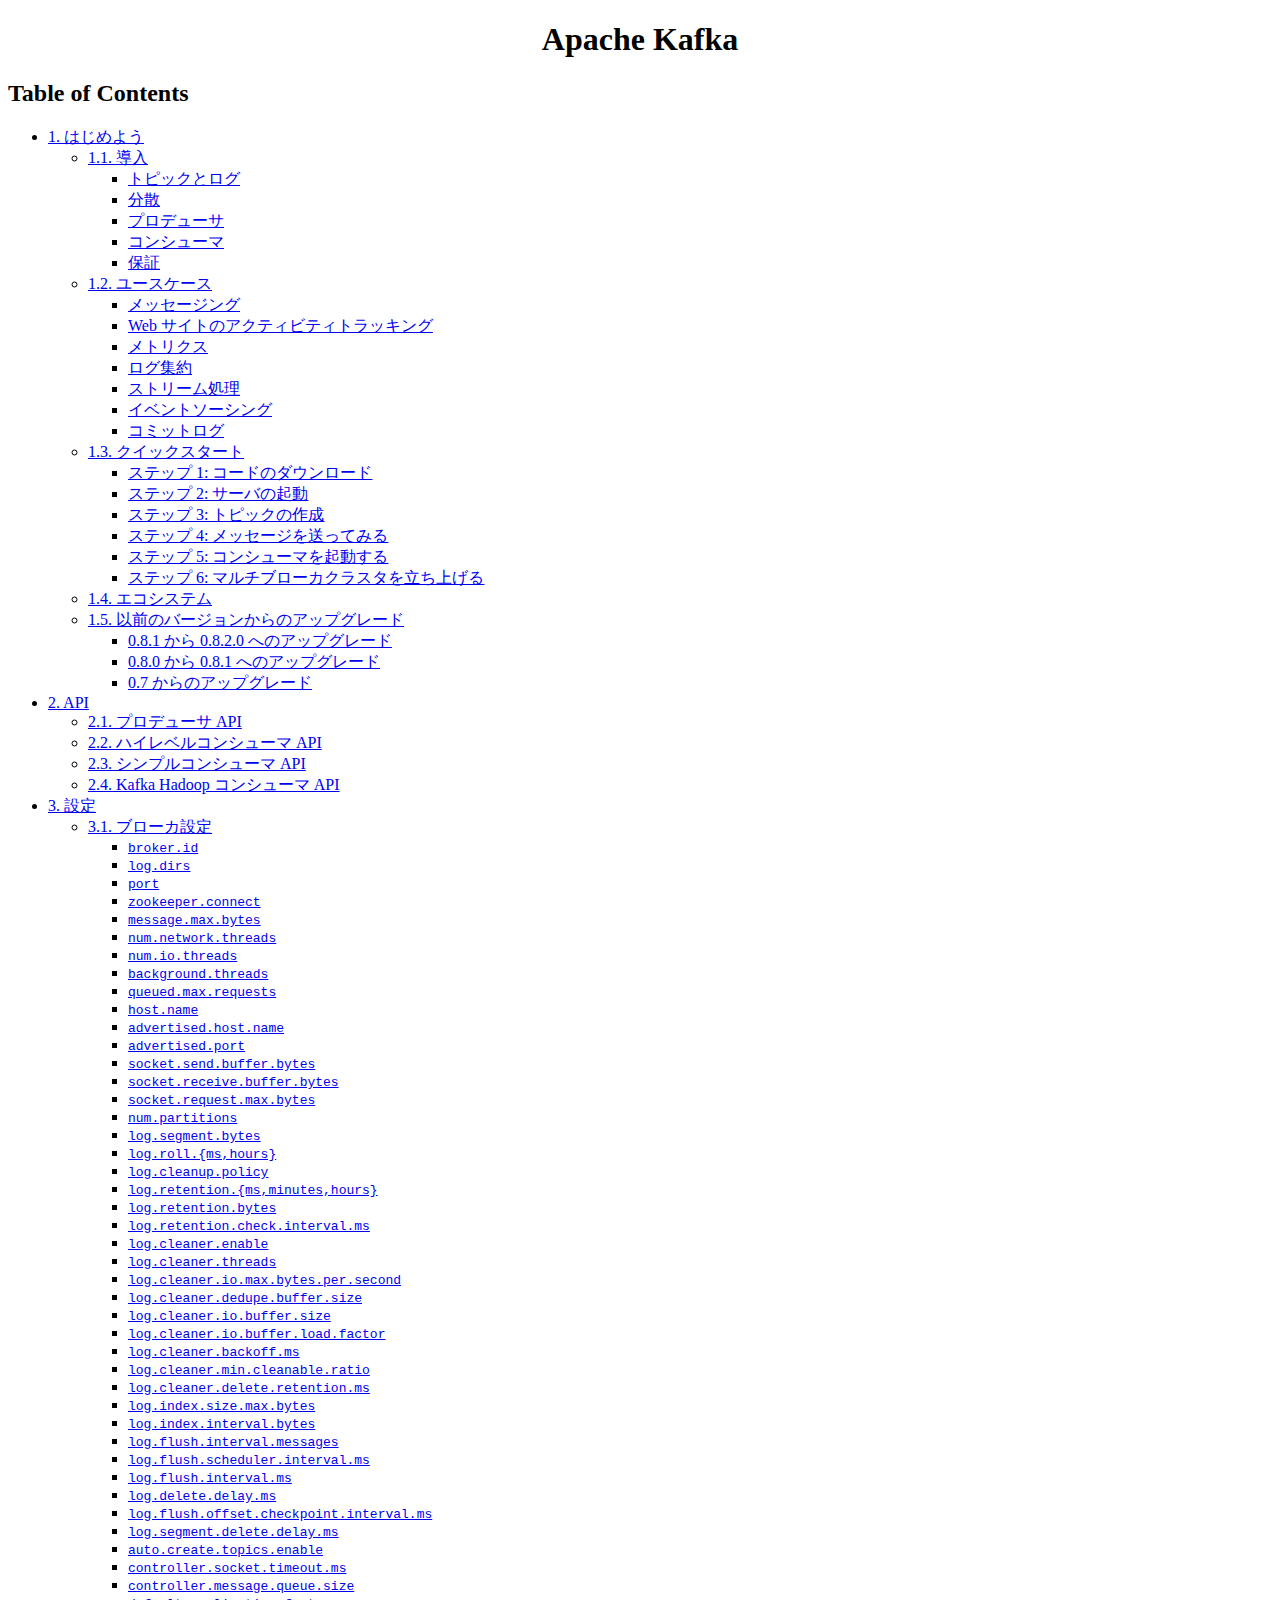
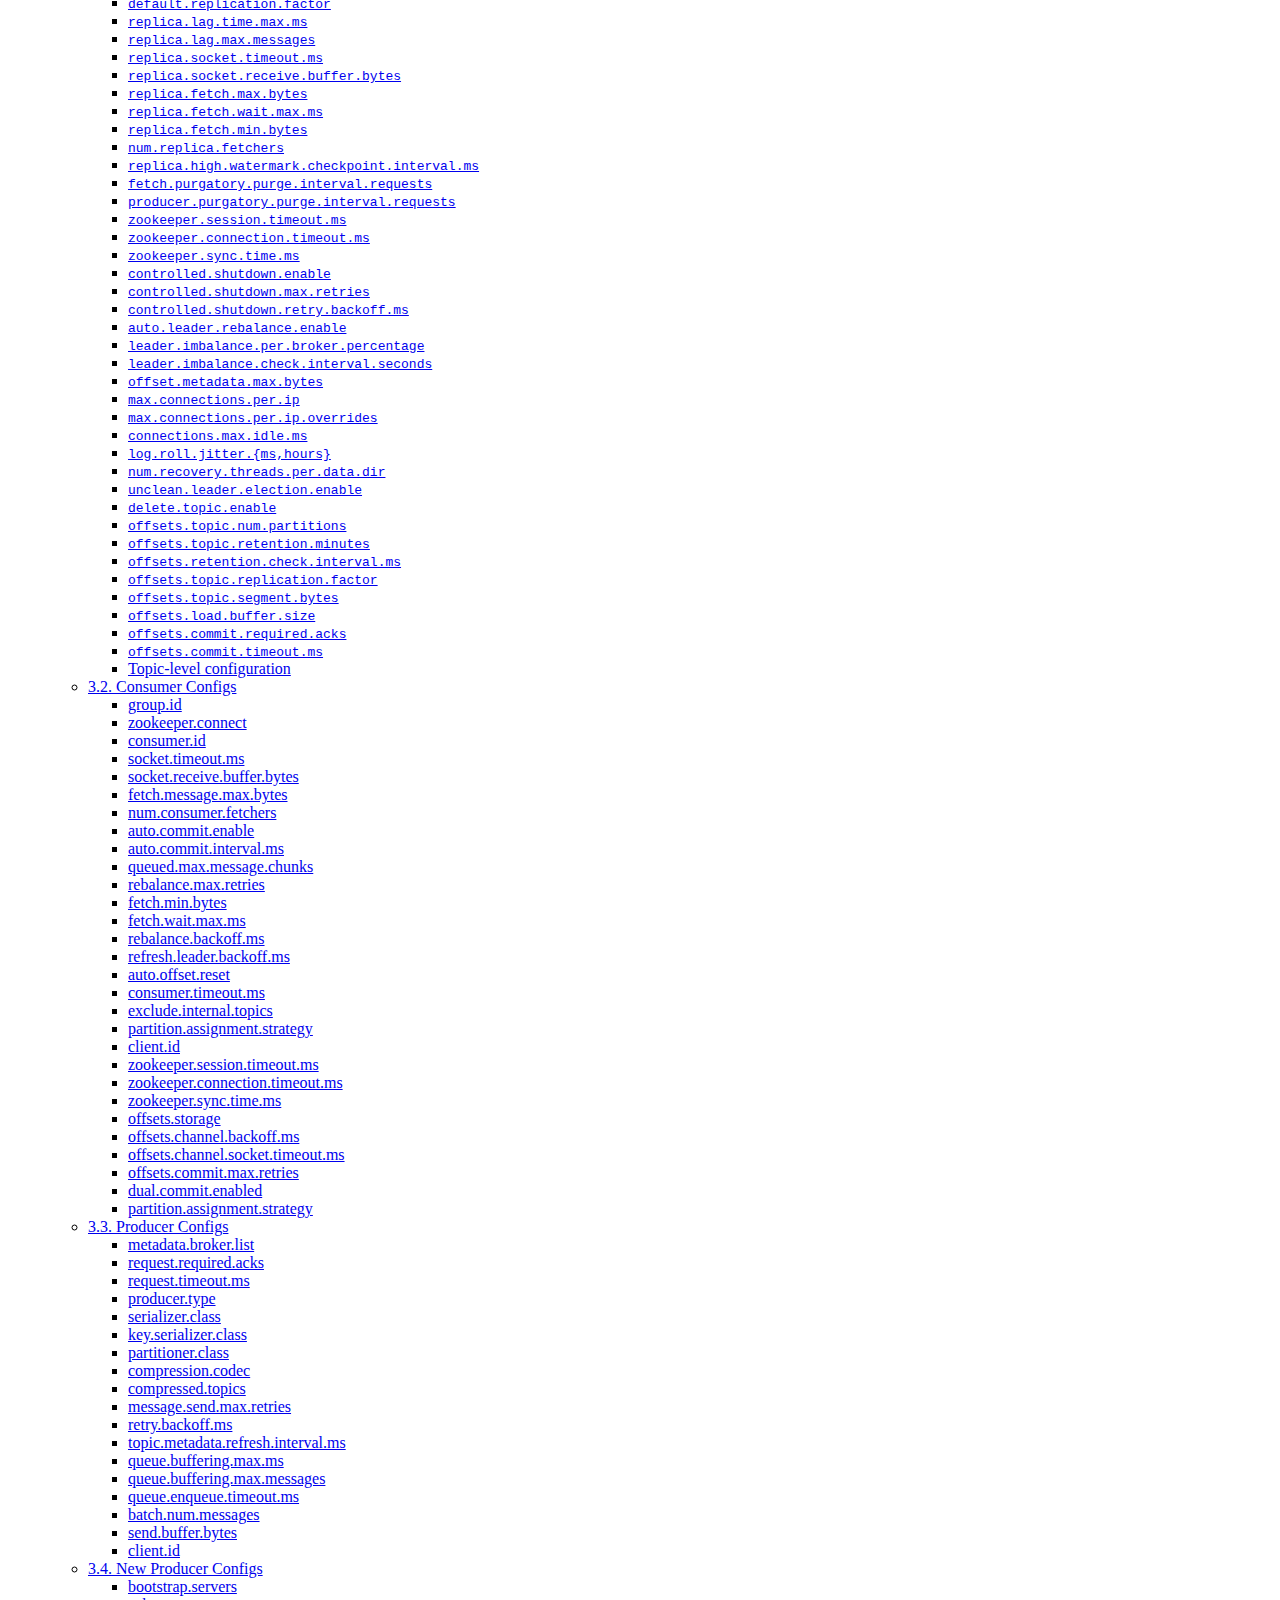
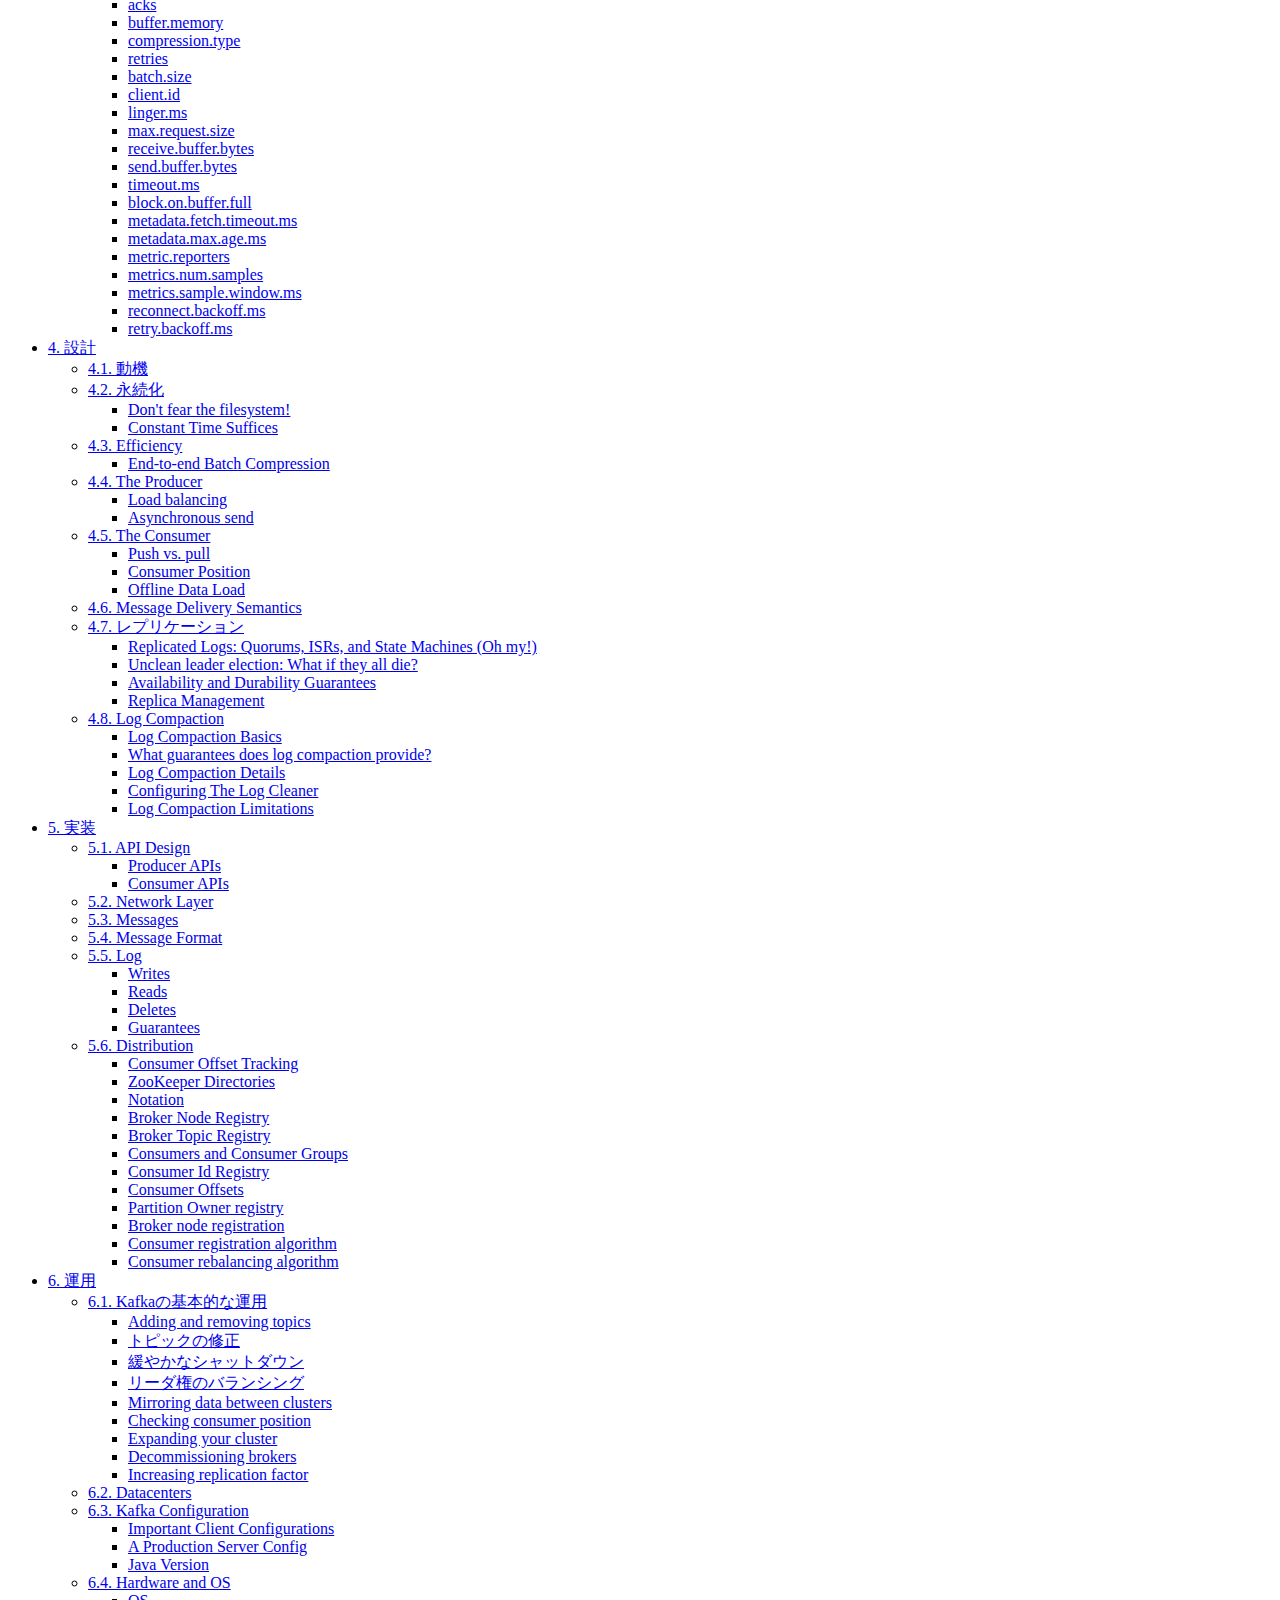
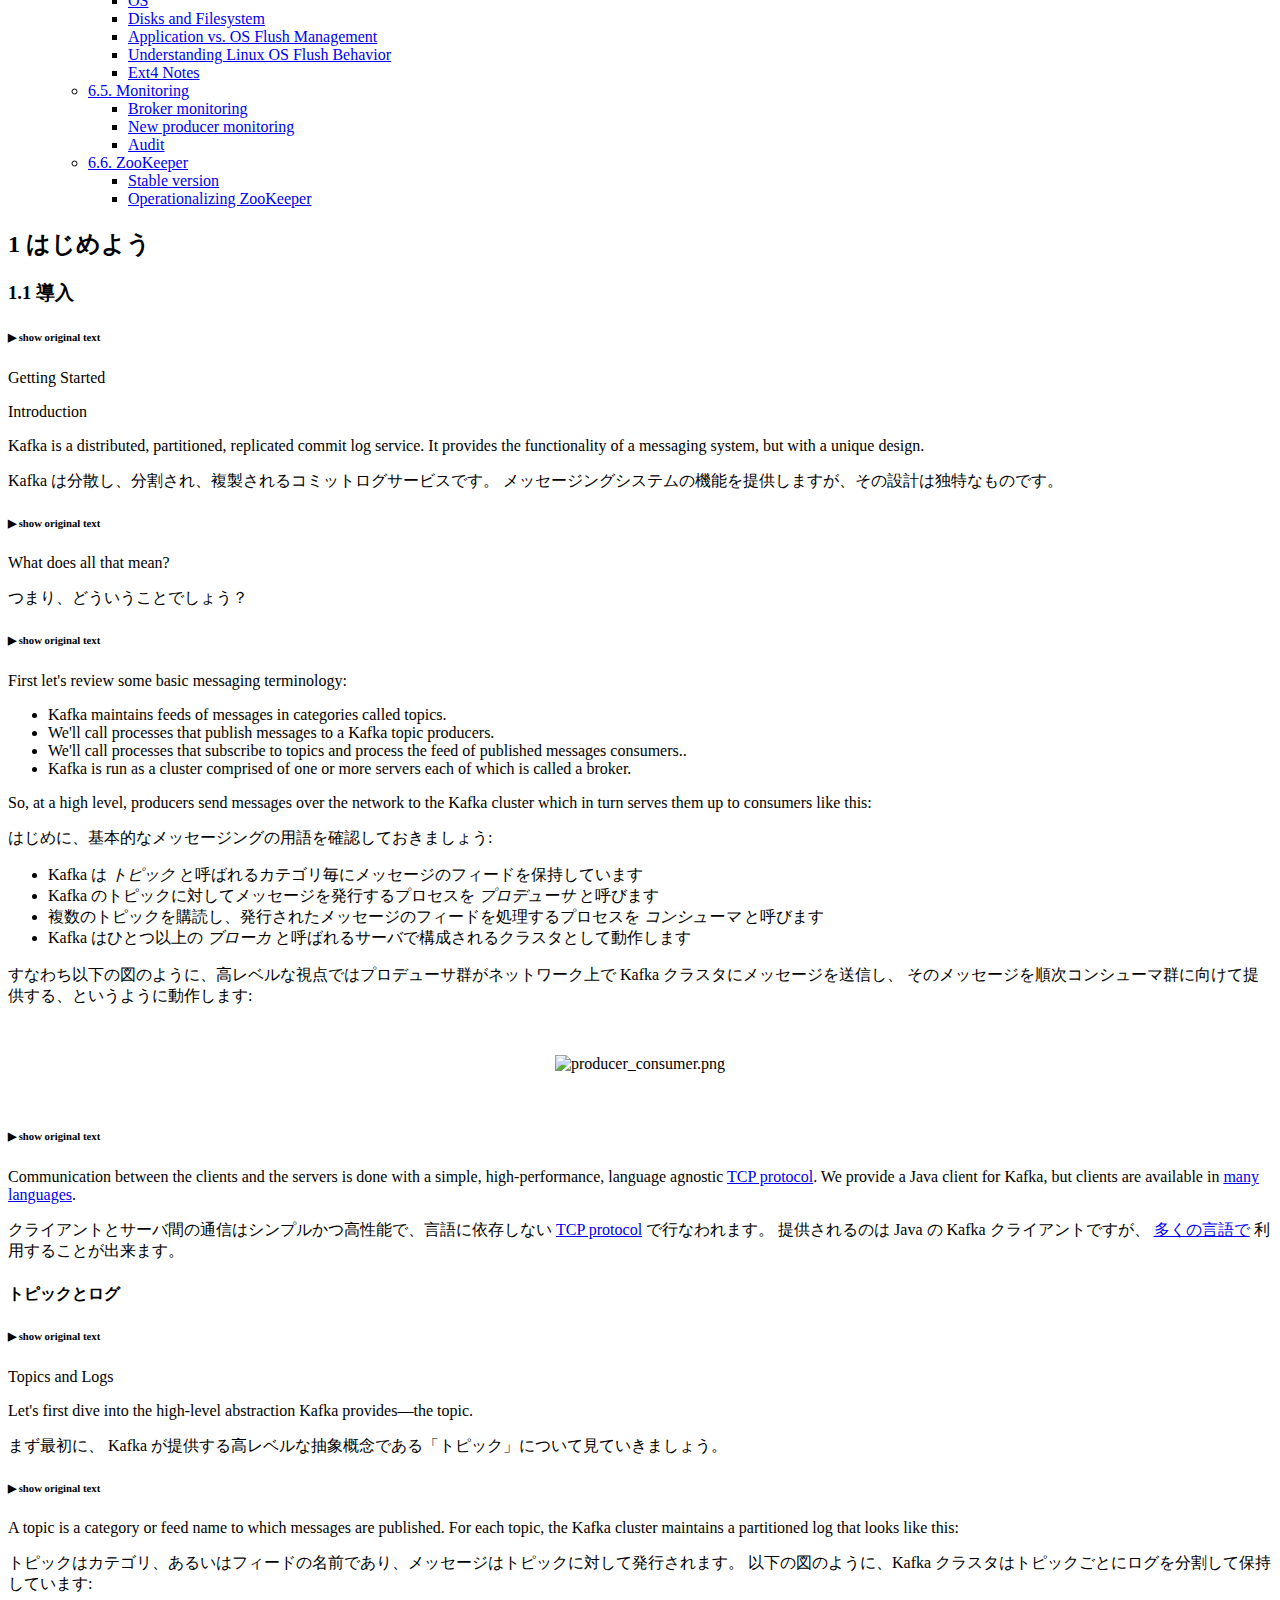
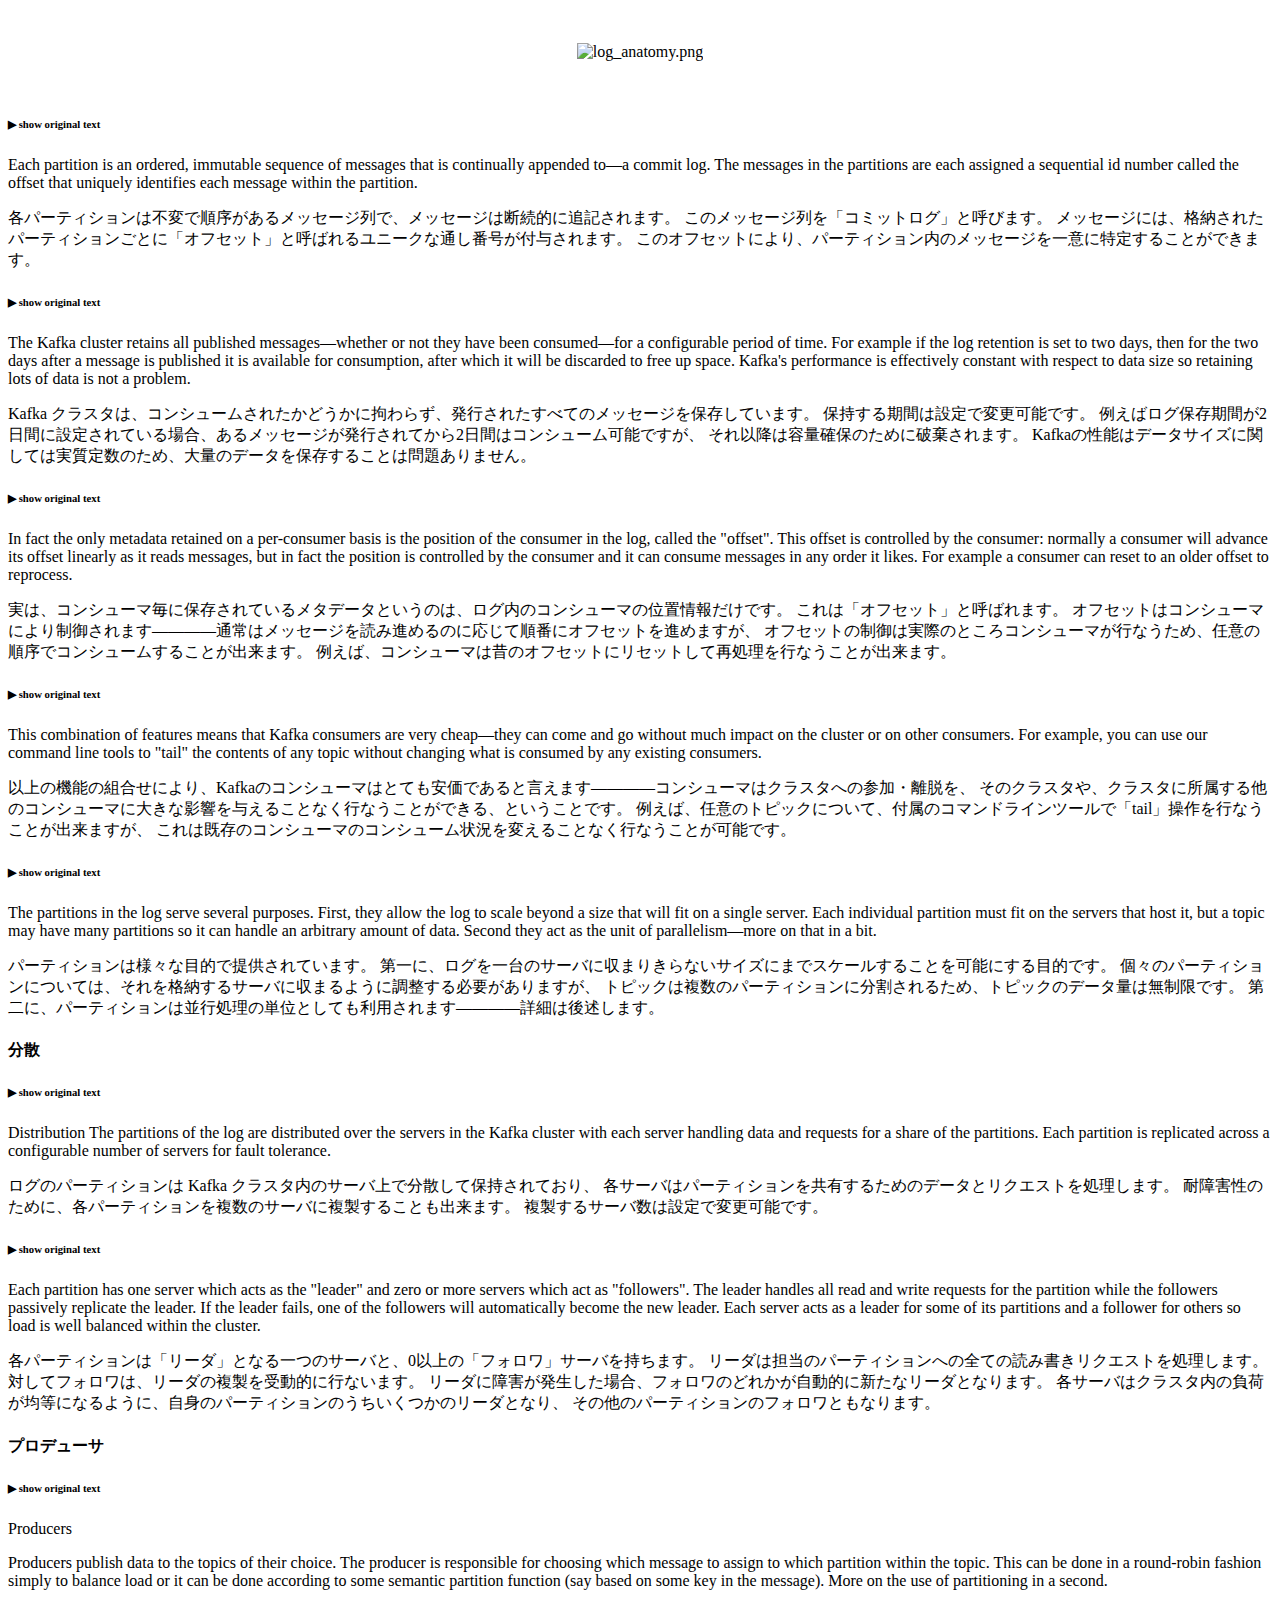
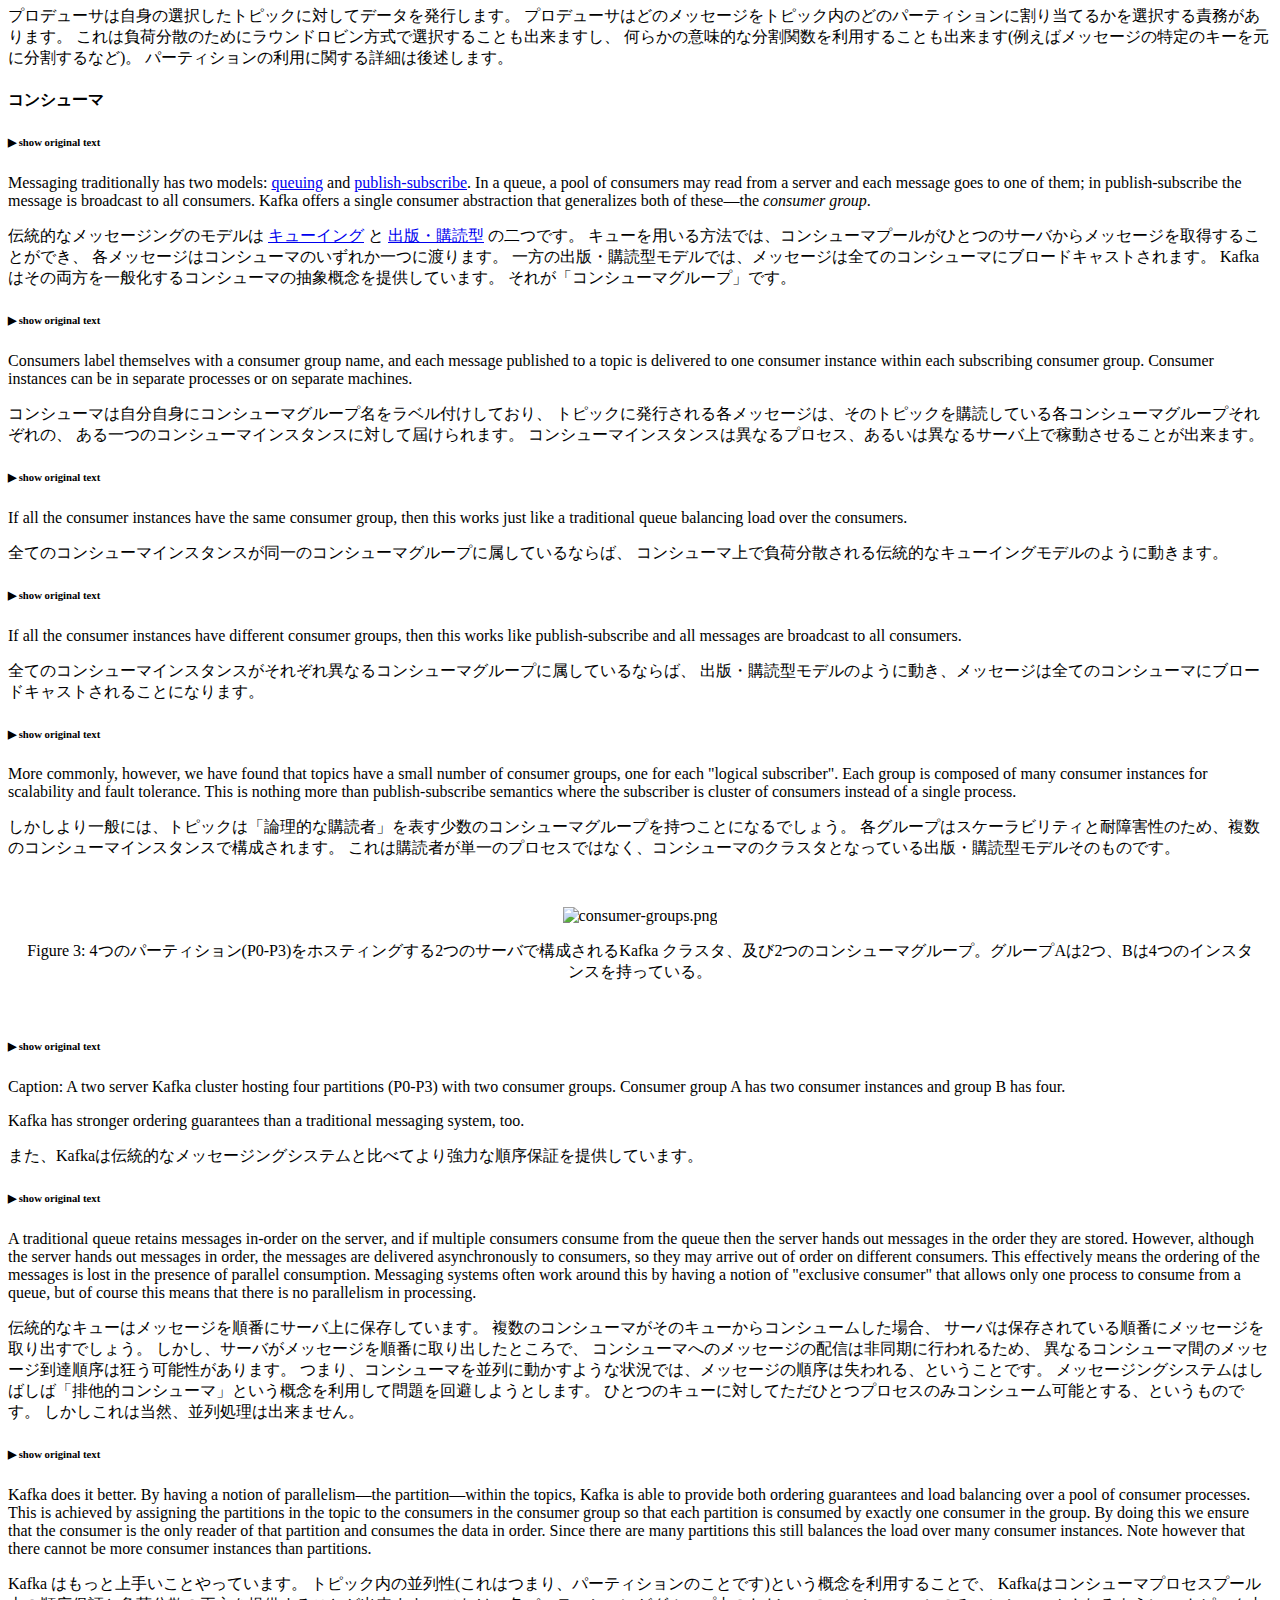
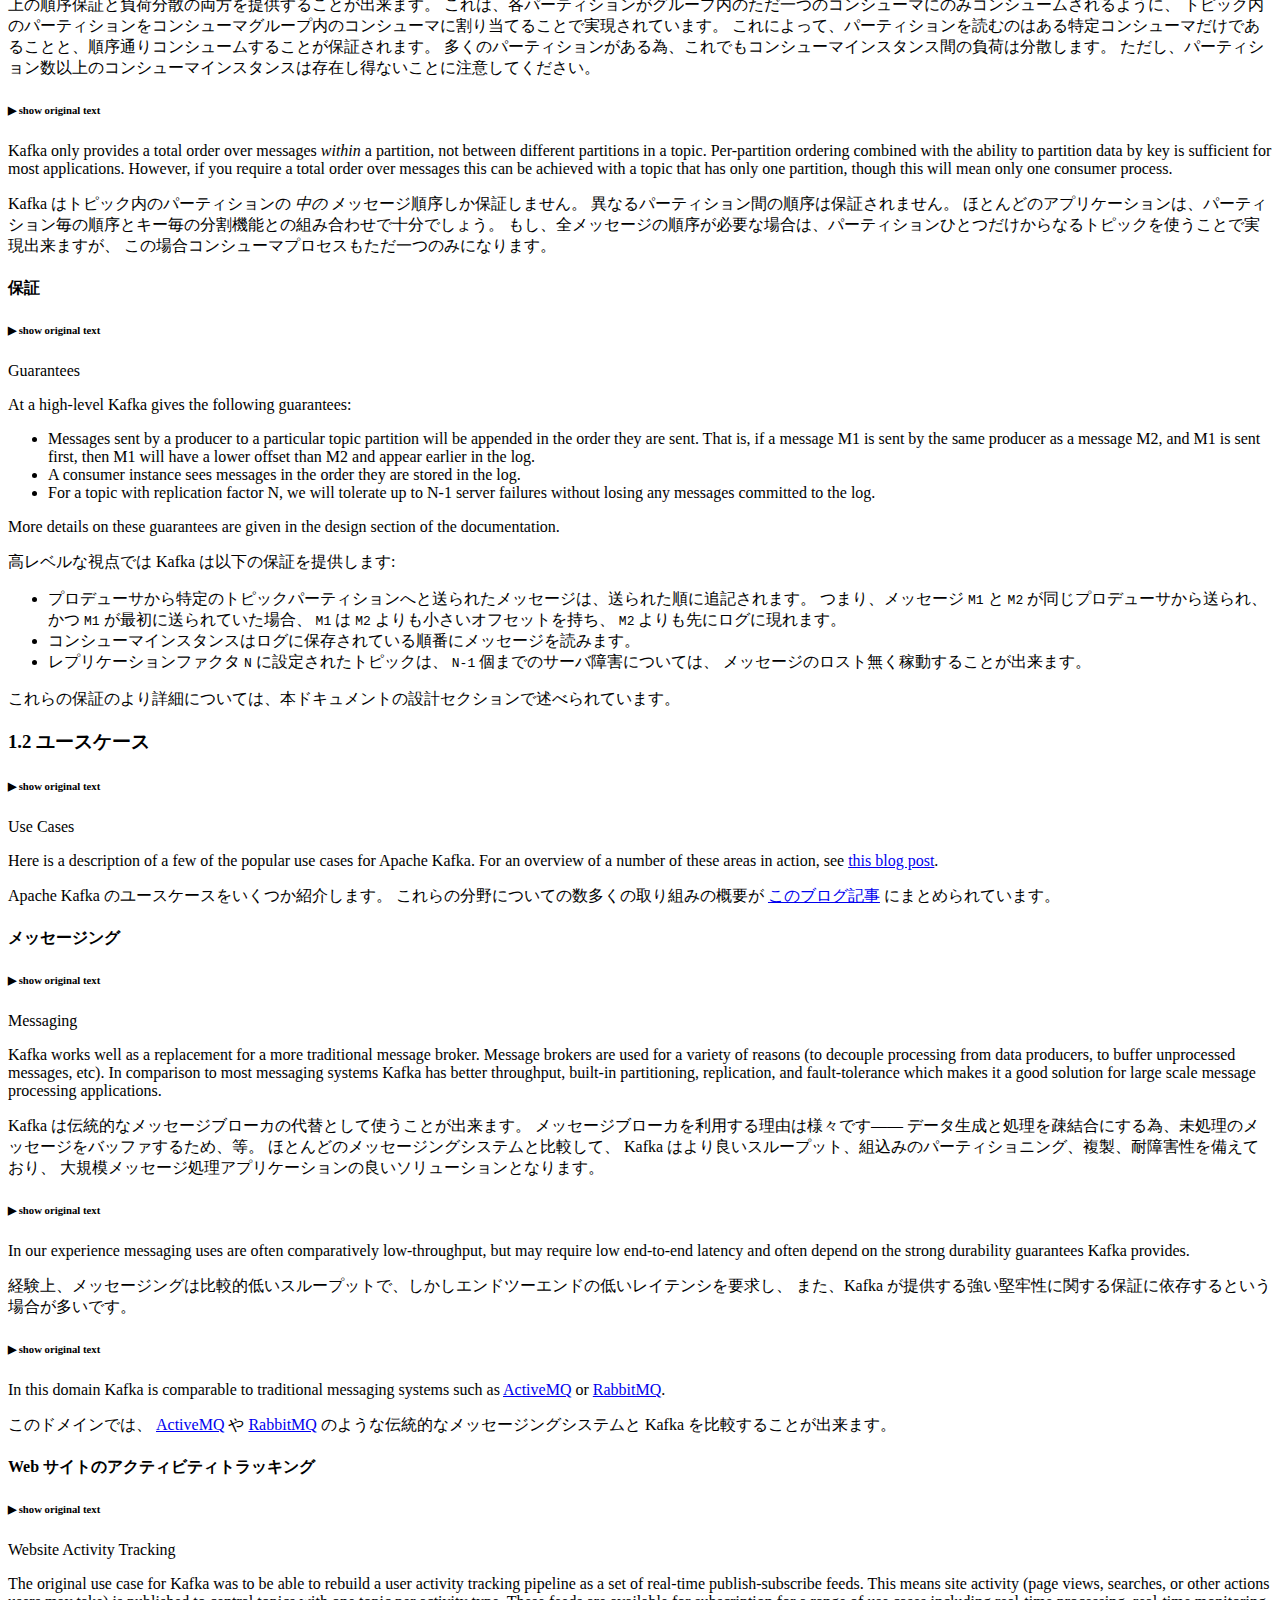
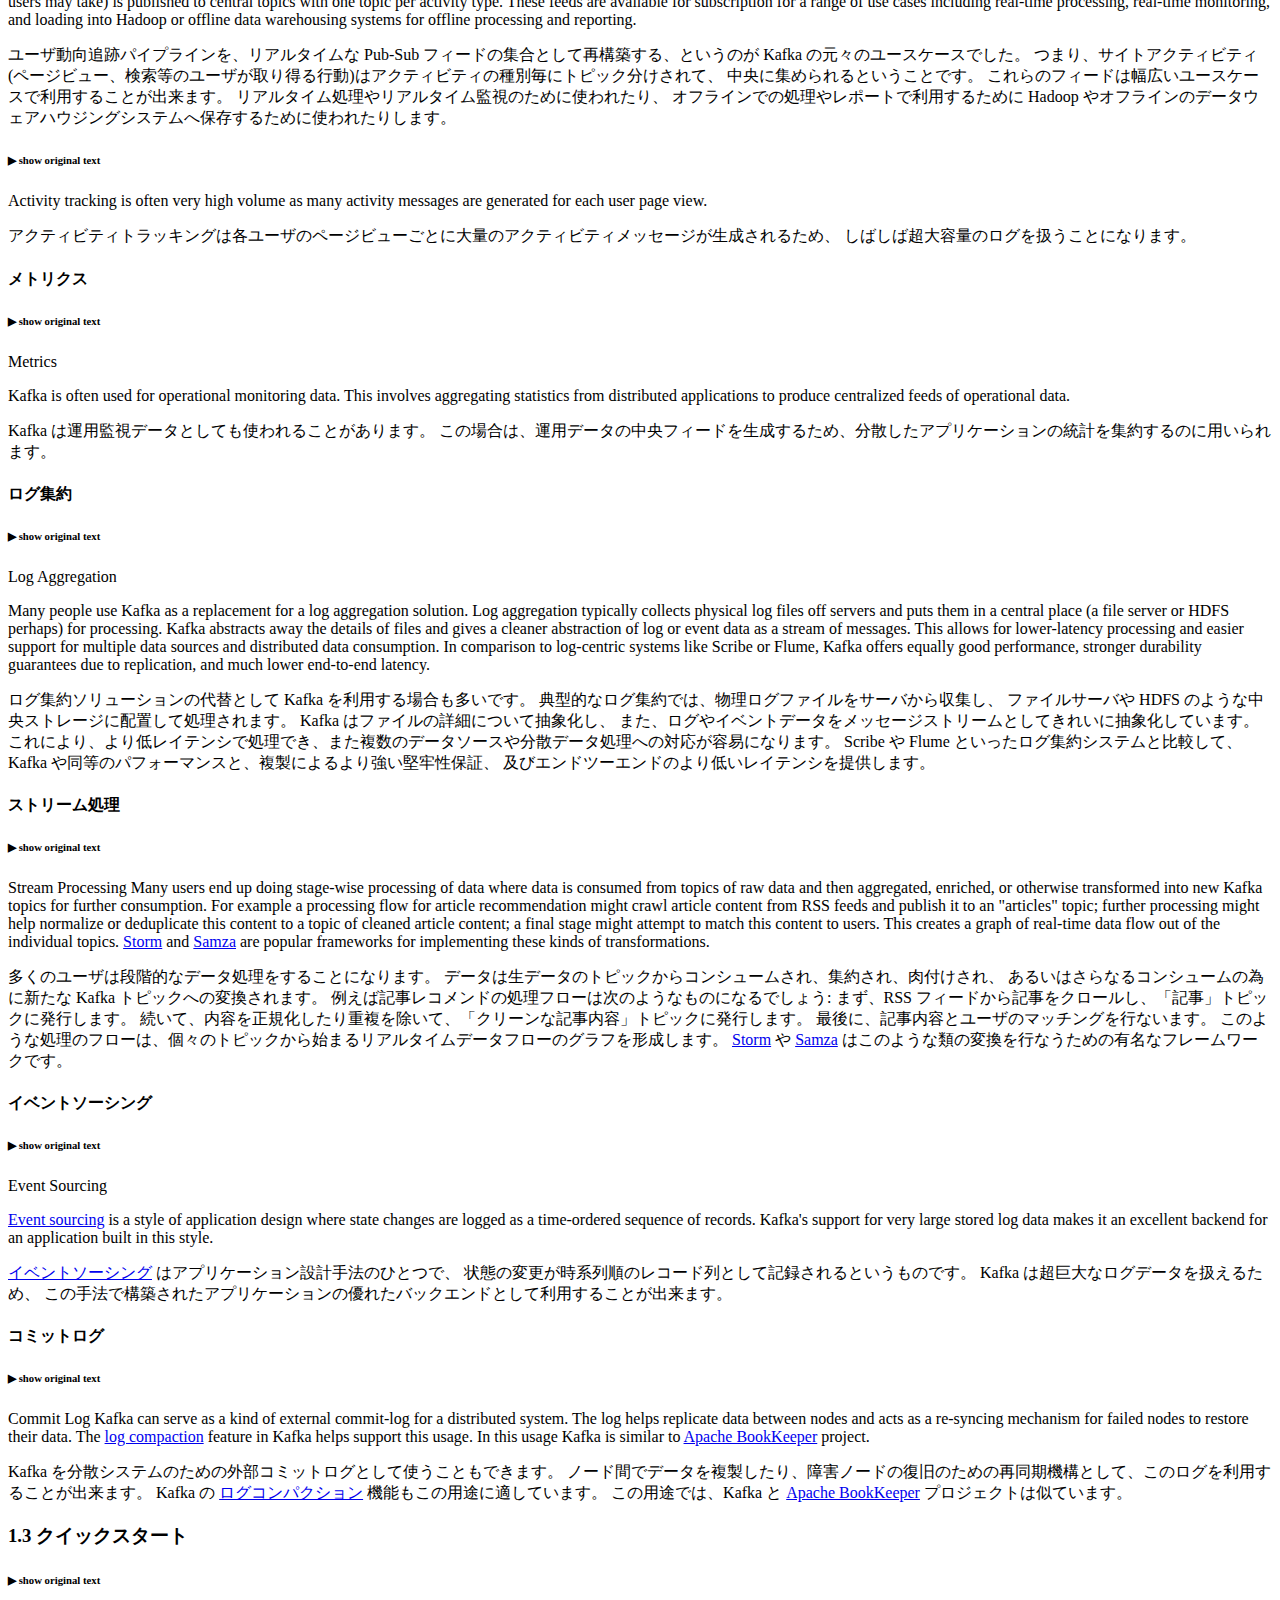
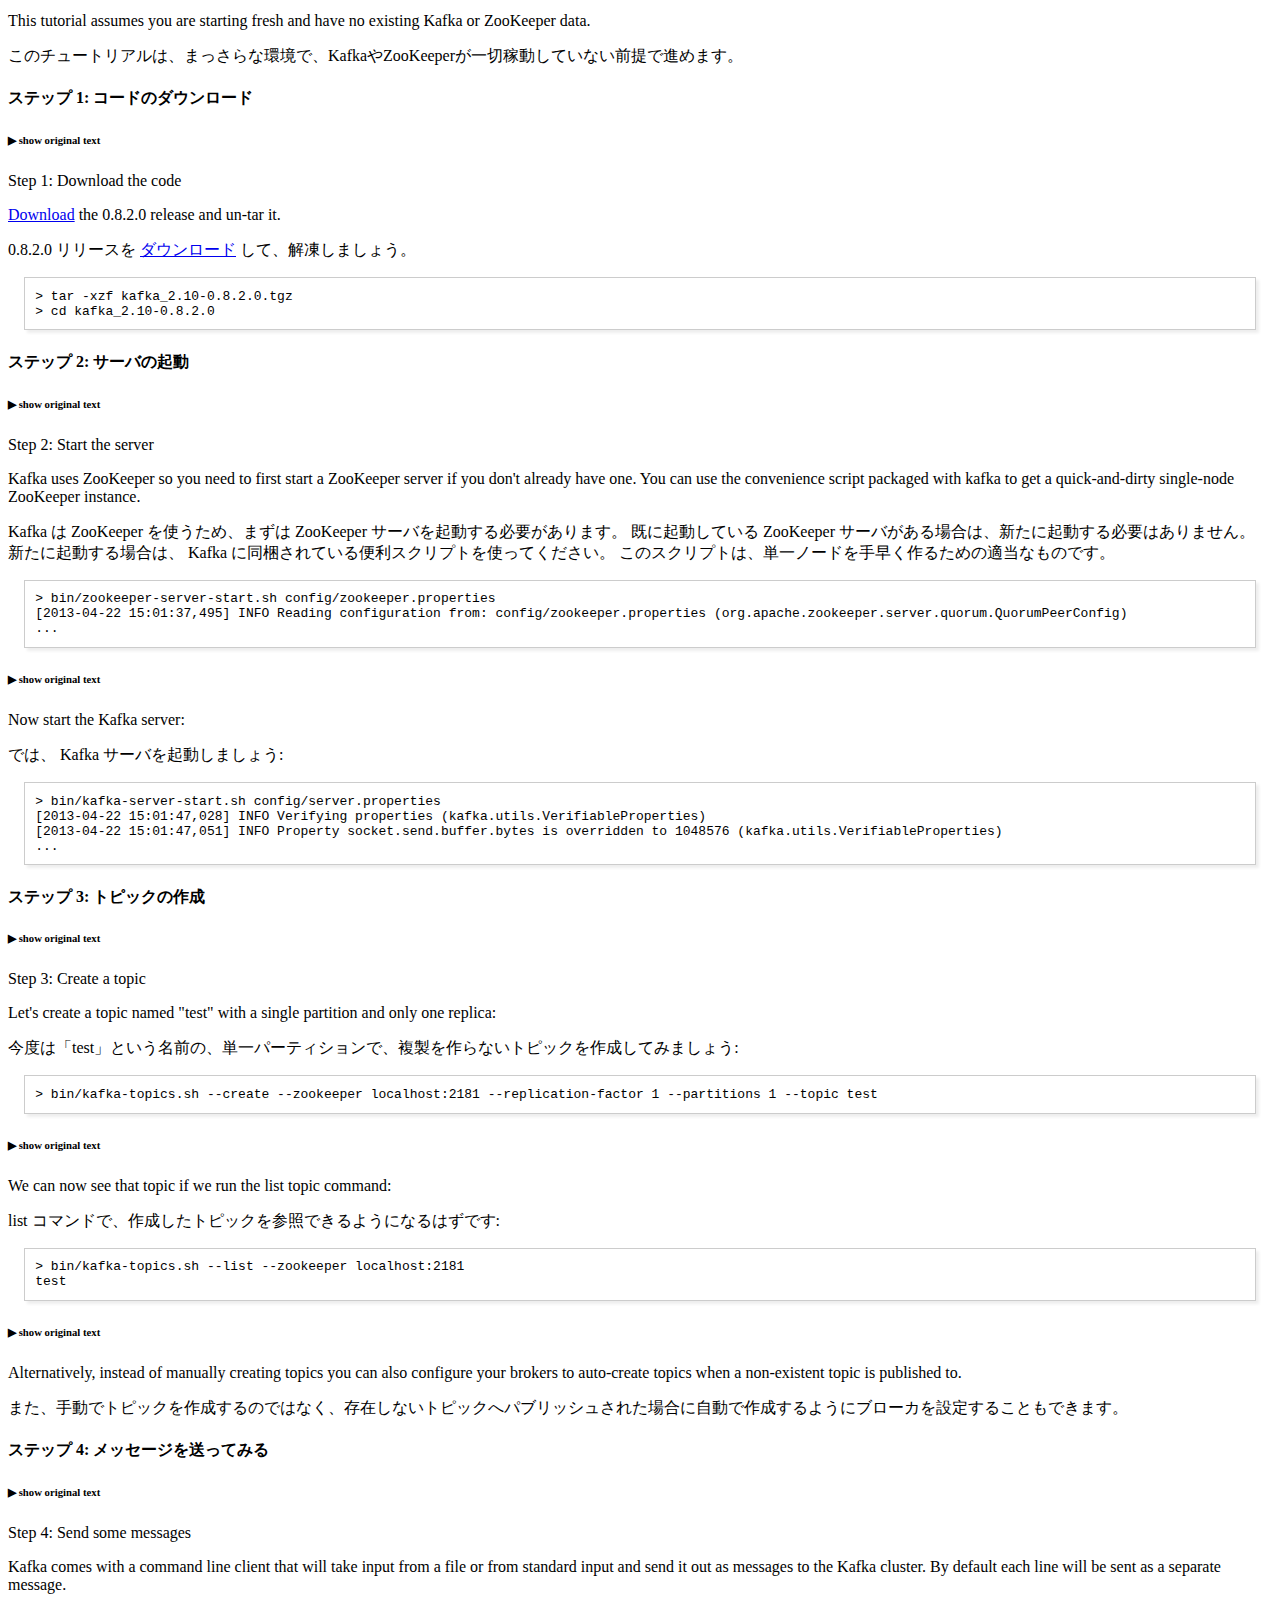
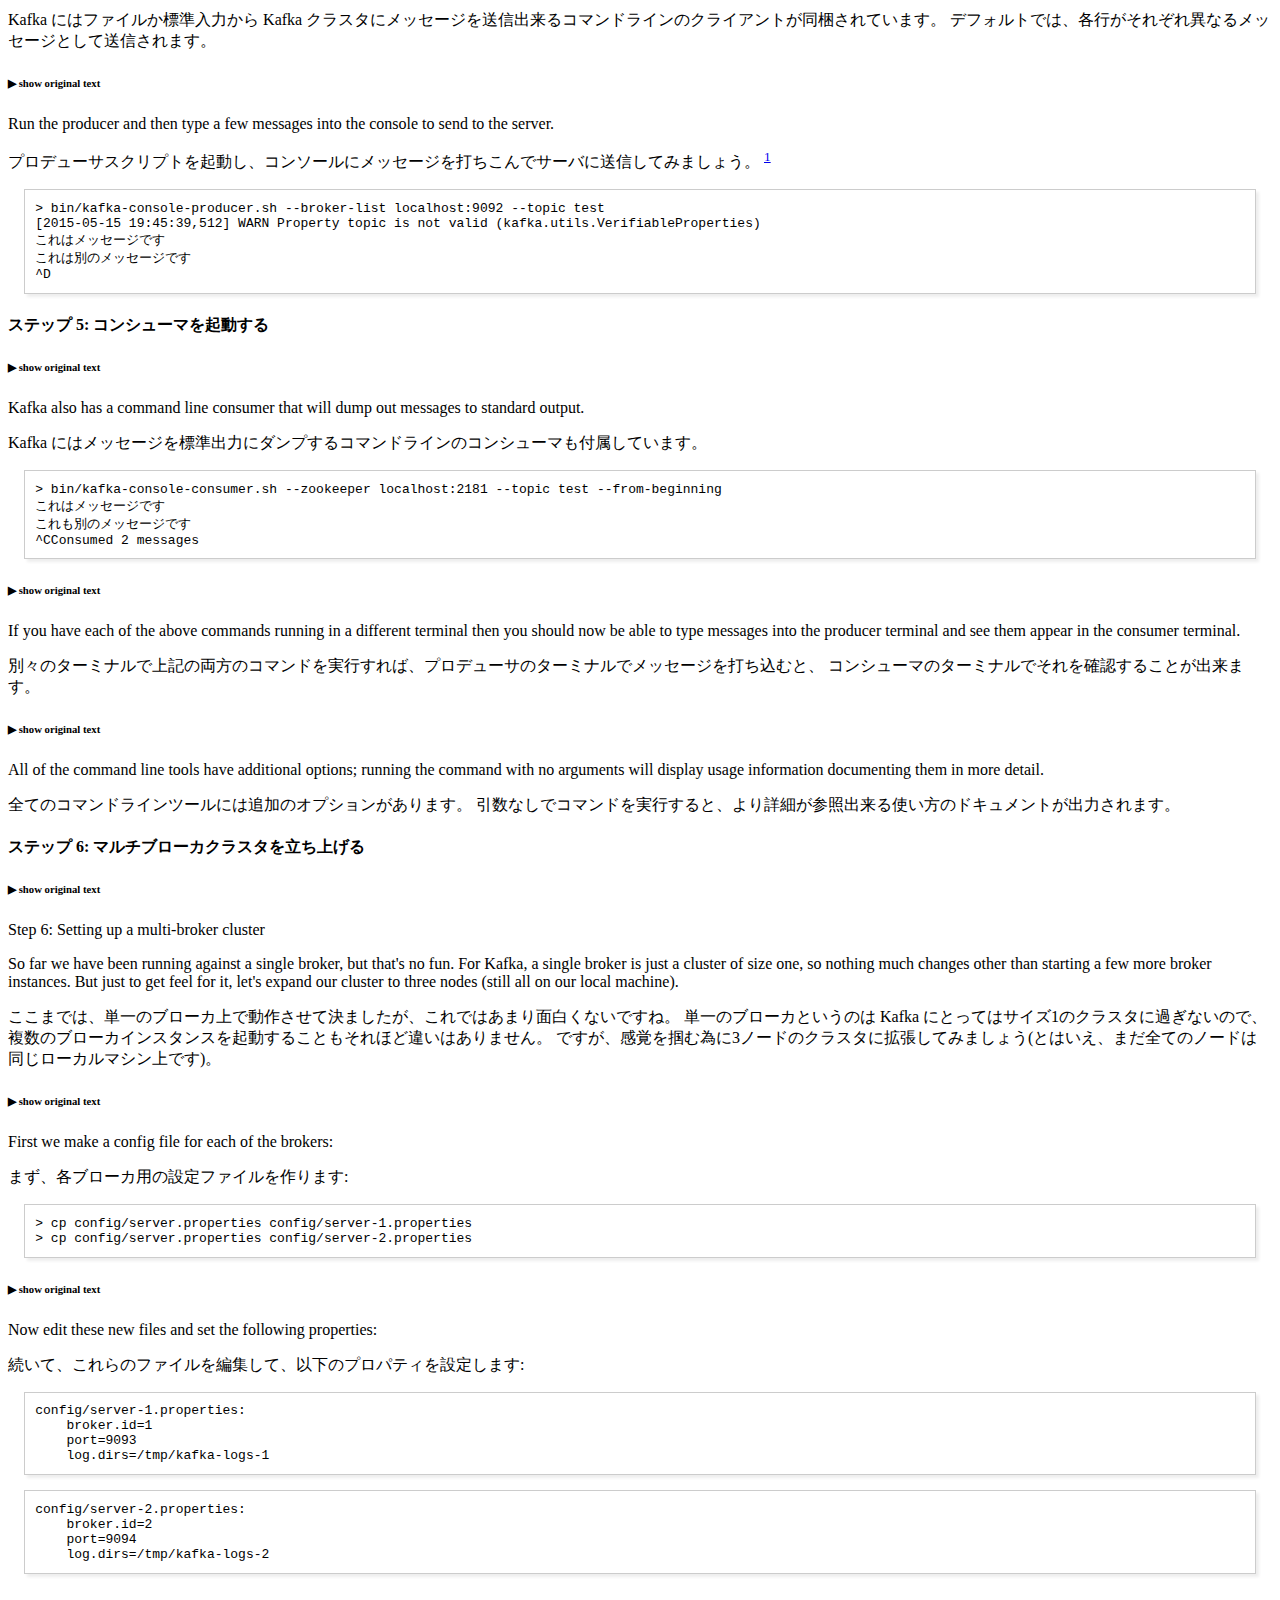
==== commit a670156c: "Merge pull request #2 from xuwei-k/fix-line-separator" ====
--- a/082/index.html
+++ b/082/index.html
@@ -4,7 +4,7 @@
 <html xmlns="http://www.w3.org/1999/xhtml" lang="en" xml:lang="en">
 <head>
 <title>Apache Kafka</title>
-<!-- 2015-07-28 火 12:50 -->
+<!-- 2015-08-07 金 16:58 -->
 <meta  http-equiv="Content-Type" content="text/html;charset=utf-8" />
 <meta  name="generator" content="Org-mode" />
 <meta  name="author" content="yewton" />
@@ -90,10 +90,13 @@
 </style>
 <link rel="stylesheet" type="text/css" href="../org-html-themes/styles/readtheorg/css/htmlize.css"/>
 <link rel="stylesheet" type="text/css" href="../org-html-themes/styles/readtheorg/css/readtheorg.css"/>
-<script src="js/jquery.min.js"></script>
-<script src="js/bootstrap.min.js"></script>
-<script type="text/javascript" src="js/jquery.stickytableheaders.min.js"></script>
-<script type="text/javascript" src="js/readtheorg.js"></script>
+<link rel="stylesheet" type="text/css" href="css/main.css"/>
+<script type="text/javascript" src="js/vendor/jquery.min.js"></script>
+<script type="text/javascript" src="js/vendor/bootstrap.min.js"></script>
+<script type="text/javascript" src="js/vendor/jquery.stickytableheaders.min.js"></script>
+<script type="text/javascript" src="js/vendor/readtheorg.js"></script>
+<script type="text/javascript" src="js/vendor/jquery.collapse.js"></script>
+<script type="text/javascript" src="js/main.js"></script>
 <script type="text/javascript">
 /*
 @licstart  The following is the entire license notice for the
@@ -393,7 +396,7 @@
 </ul>
 </li>
 <li><a href="#sec-4-6">4.6. Message Delivery Semantics</a></li>
-<li><a href="#sec-4-7">4.7. Replication</a>
+<li><a href="#sec-4-7">4.7. レプリケーション</a>
 <ul>
 <li><a href="#sec-4-7-1">Replicated Logs: Quorums, ISRs, and State Machines (Oh my!)</a></li>
 <li><a href="#sec-4-7-2">Unclean leader election: What if they all die?</a></li>
@@ -451,12 +454,12 @@
 </li>
 <li><a href="#sec-6">6. 運用</a>
 <ul>
-<li><a href="#sec-6-1">6.1. Basic Kafka Operations</a>
+<li><a href="#sec-6-1">6.1. Kafkaの基本的な運用</a>
 <ul>
 <li><a href="#sec-6-1-1">Adding and removing topics</a></li>
-<li><a href="#sec-6-1-2">Modifying topics</a></li>
-<li><a href="#sec-6-1-3">Graceful shutdown</a></li>
-<li><a href="#sec-6-1-4">Balancing leadership</a></li>
+<li><a href="#sec-6-1-2">トピックの修正</a></li>
+<li><a href="#sec-6-1-3">緩やかなシャットダウン</a></li>
+<li><a href="#sec-6-1-4">リーダ権のバランシング</a></li>
 <li><a href="#basic_ops_mirror_maker">Mirroring data between clusters</a></li>
 <li><a href="#sec-6-1-6">Checking consumer position</a></li>
 <li><a href="#sec-6-1-7">Expanding your cluster</a></li>
@@ -508,14 +511,55 @@
 <div id="outline-container-sec-1-1" class="outline-3">
 <h3 id="sec-1-1"><span class="section-number-3">1.1</span> 導入</h3>
 <div class="outline-text-3" id="text-1-1">
+<div class="orig-text"><h6>▶ show original text</h6><div>
+<p>
+Getting Started
+</p>
+
+<p>
+Introduction
+</p>
+
+<p>
+Kafka is a distributed, partitioned, replicated commit log service. It provides the functionality of a messaging system, but with a unique design.
+</p>
+</div></div>
+
 <p>
 Kafka は分散し、分割され、複製されるコミットログサービスです。
 メッセージングシステムの機能を提供しますが、その設計は独特なものです。
 </p>
 
+<div class="orig-text"><h6>▶ show original text</h6><div>
+<p>
+What does all that mean?
+</p>
+</div></div>
+
 <p>
 つまり、どういうことでしょう？
 </p>
+
+<div class="orig-text"><h6>▶ show original text</h6><div>
+<p>
+First let's review some basic messaging terminology:
+</p>
+
+<ul class="org-ul">
+<li>Kafka maintains feeds of messages in categories called topics.
+</li>
+<li>We'll call processes that publish messages to a Kafka topic producers.
+</li>
+<li>We'll call processes that subscribe to topics and process the feed of published messages consumers..
+</li>
+<li>Kafka is run as a cluster comprised of one or more servers each of which is called a broker.
+</li>
+</ul>
+
+<p>
+So, at a high level, producers send messages over the network to the Kafka cluster which in turn serves them up to consumers like this:
+</p>
+</div></div>
 
 <p>
 はじめに、基本的なメッセージングの用語を確認しておきましょう:
@@ -542,6 +586,12 @@
 <p><img src="images/producer_consumer.png" alt="producer_consumer.png" />
 </p>
 </div>
+
+<div class="orig-text"><h6>▶ show original text</h6><div>
+<p>
+Communication between the clients and the servers is done with a simple, high-performance, language agnostic <a href="https://cwiki.apache.org/confluence/display/KAFKA/A+Guide+To+The+Kafka+Protocol">TCP protocol</a>. We provide a Java client for Kafka, but clients are available in <a href="https://cwiki.apache.org/confluence/display/KAFKA/Clients">many languages</a>.
+</p>
+</div></div>
 
 <p>
 クライアントとサーバ間の通信はシンプルかつ高性能で、言語に依存しない <a href="https://cwiki.apache.org/confluence/display/KAFKA/A+Guide+To+The+Kafka+Protocol">TCP protocol</a> で行なわれます。
@@ -552,9 +602,25 @@
 <div id="outline-container-sec-1-1-1" class="outline-4">
 <h4 id="sec-1-1-1">トピックとログ</h4>
 <div class="outline-text-4" id="text-1-1-1">
+<div class="orig-text"><h6>▶ show original text</h6><div>
+<p>
+Topics and Logs
+</p>
+
+<p>
+Let's first dive into the high-level abstraction Kafka provides—the topic.
+</p>
+</div></div>
+
 <p>
 まず最初に、 Kafka が提供する高レベルな抽象概念である「トピック」について見ていきましょう。
 </p>
+
+<div class="orig-text"><h6>▶ show original text</h6><div>
+<p>
+A topic is a category or feed name to which messages are published. For each topic, the Kafka cluster maintains a partitioned log that looks like this:
+</p>
+</div></div>
 
 <p>
 トピックはカテゴリ、あるいはフィードの名前であり、メッセージはトピックに対して発行されます。
@@ -566,6 +632,12 @@
 <p><img src="images/log_anatomy.png" alt="log_anatomy.png" />
 </p>
 </div>
+
+<div class="orig-text"><h6>▶ show original text</h6><div>
+<p>
+Each partition is an ordered, immutable sequence of messages that is continually appended to—a commit log. The messages in the partitions are each assigned a sequential id number called the offset that uniquely identifies each message within the partition. 
+</p>
+</div></div>
 
 <p>
 各パーティションは不変で順序があるメッセージ列で、メッセージは断続的に追記されます。
@@ -573,6 +645,12 @@
 メッセージには、格納されたパーティションごとに「オフセット」と呼ばれるユニークな通し番号が付与されます。
 このオフセットにより、パーティション内のメッセージを一意に特定することができます。
 </p>
+
+<div class="orig-text"><h6>▶ show original text</h6><div>
+<p>
+The Kafka cluster retains all published messages—whether or not they have been consumed—for a configurable period of time. For example if the log retention is set to two days, then for the two days after a message is published it is available for consumption, after which it will be discarded to free up space. Kafka's performance is effectively constant with respect to data size so retaining lots of data is not a problem.
+</p>
+</div></div>
 
 <p>
 Kafka クラスタは、コンシュームされたかどうかに拘わらず、発行されたすべてのメッセージを保存しています。
@@ -582,6 +660,12 @@
 Kafkaの性能はデータサイズに関しては実質定数のため、大量のデータを保存することは問題ありません。
 </p>
 
+<div class="orig-text"><h6>▶ show original text</h6><div>
+<p>
+In fact the only metadata retained on a per-consumer basis is the position of the consumer in the log, called the "offset". This offset is controlled by the consumer: normally a consumer will advance its offset linearly as it reads messages, but in fact the position is controlled by the consumer and it can consume messages in any order it likes. For example a consumer can reset to an older offset to reprocess.
+</p>
+</div></div>
+
 <p>
 実は、コンシューマ毎に保存されているメタデータというのは、ログ内のコンシューマの位置情報だけです。
 これは「オフセット」と呼ばれます。
@@ -590,12 +674,24 @@
 例えば、コンシューマは昔のオフセットにリセットして再処理を行なうことが出来ます。
 </p>
 
+<div class="orig-text"><h6>▶ show original text</h6><div>
+<p>
+This combination of features means that Kafka consumers are very cheap—they can come and go without much impact on the cluster or on other consumers. For example, you can use our command line tools to "tail" the contents of any topic without changing what is consumed by any existing consumers.
+</p>
+</div></div>
+
 <p>
 以上の機能の組合せにより、Kafkaのコンシューマはとても安価であると言えます————コンシューマはクラスタへの参加・離脱を、
 そのクラスタや、クラスタに所属する他のコンシューマに大きな影響を与えることなく行なうことができる、ということです。
 例えば、任意のトピックについて、付属のコマンドラインツールで「tail」操作を行なうことが出来ますが、
 これは既存のコンシューマのコンシューム状況を変えることなく行なうことが可能です。
 </p>
+
+<div class="orig-text"><h6>▶ show original text</h6><div>
+<p>
+The partitions in the log serve several purposes. First, they allow the log to scale beyond a size that will fit on a single server. Each individual partition must fit on the servers that host it, but a topic may have many partitions so it can handle an arbitrary amount of data. Second they act as the unit of parallelism—more on that in a bit.
+</p>
+</div></div>
 
 <p>
 パーティションは様々な目的で提供されています。
@@ -610,12 +706,25 @@
 <div id="outline-container-sec-1-1-2" class="outline-4">
 <h4 id="sec-1-1-2">分散</h4>
 <div class="outline-text-4" id="text-1-1-2">
+<div class="orig-text"><h6>▶ show original text</h6><div>
+<p>
+Distribution
+The partitions of the log are distributed over the servers in the Kafka cluster with each server handling data and requests for a share of the partitions. Each partition is replicated across a configurable number of servers for fault tolerance.
+</p>
+</div></div>
+
 <p>
 ログのパーティションは Kafka クラスタ内のサーバ上で分散して保持されており、
 各サーバはパーティションを共有するためのデータとリクエストを処理します。
 耐障害性のために、各パーティションを複数のサーバに複製することも出来ます。
 複製するサーバ数は設定で変更可能です。
 </p>
+
+<div class="orig-text"><h6>▶ show original text</h6><div>
+<p>
+Each partition has one server which acts as the "leader" and zero or more servers which act as "followers". The leader handles all read and write requests for the partition while the followers passively replicate the leader. If the leader fails, one of the followers will automatically become the new leader. Each server acts as a leader for some of its partitions and a follower for others so load is well balanced within the cluster.
+</p>
+</div></div>
 
 <p>
 各パーティションは「リーダ」となる一つのサーバと、0以上の「フォロワ」サーバを持ちます。
@@ -631,6 +740,16 @@
 <div id="outline-container-sec-1-1-3" class="outline-4">
 <h4 id="sec-1-1-3">プロデューサ</h4>
 <div class="outline-text-4" id="text-1-1-3">
+<div class="orig-text"><h6>▶ show original text</h6><div>
+<p>
+Producers
+</p>
+
+<p>
+Producers publish data to the topics of their choice. The producer is responsible for choosing which message to assign to which partition within the topic. This can be done in a round-robin fashion simply to balance load or it can be done according to some semantic partition function (say based on some key in the message). More on the use of partitioning in a second.
+</p>
+</div></div>
+
 <p>
 プロデューサは自身の選択したトピックに対してデータを発行します。
 プロデューサはどのメッセージをトピック内のどのパーティションに割り当てるかを選択する責務があります。
@@ -644,6 +763,12 @@
 <div id="outline-container-intro_consumers" class="outline-4">
 <h4 id="intro_consumers"><a id="sec-1-1-4" name="sec-1-1-4"></a>コンシューマ</h4>
 <div class="outline-text-4" id="text-intro_consumers">
+
+<div class="orig-text"><h6>▶ show original text</h6><div>
+<p>
+Messaging traditionally has two models: <a href="http://en.wikipedia.org/wiki/Message_queue">queuing</a> and <a href="https://en.wikipedia.org/wiki/Publish%25E2%2580%2593subscribe_pattern">publish-subscribe</a>. In a queue, a pool of consumers may read from a server and each message goes to one of them; in publish-subscribe the message is broadcast to all consumers. Kafka offers a single consumer abstraction that generalizes both of these—the <i>consumer group</i>.
+</p>
+</div></div>
 
 <p>
 伝統的なメッセージングのモデルは <a href="http://en.wikipedia.org/wiki/Message_queue">キューイング</a> と <a href="http://en.wikipedia.org/wiki/Publish%E2%80%93subscribe_pattern">出版・購読型</a> の二つです。
@@ -654,6 +779,12 @@
 それが「コンシューマグループ」です。
 </p>
 
+<div class="orig-text"><h6>▶ show original text</h6><div>
+<p>
+Consumers label themselves with a consumer group name, and each message published to a topic is delivered to one consumer instance within each subscribing consumer group. Consumer instances can be in separate processes or on separate machines.
+</p>
+</div></div>
+
 <p>
 コンシューマは自分自身にコンシューマグループ名をラベル付けしており、
 トピックに発行される各メッセージは、そのトピックを購読している各コンシューマグループそれぞれの、
@@ -661,15 +792,33 @@
 コンシューマインスタンスは異なるプロセス、あるいは異なるサーバ上で稼動させることが出来ます。
 </p>
 
+<div class="orig-text"><h6>▶ show original text</h6><div>
+<p>
+If all the consumer instances have the same consumer group, then this works just like a traditional queue balancing load over the consumers.
+</p>
+</div></div>
+
 <p>
 全てのコンシューマインスタンスが同一のコンシューマグループに属しているならば、
 コンシューマ上で負荷分散される伝統的なキューイングモデルのように動きます。
 </p>
 
+<div class="orig-text"><h6>▶ show original text</h6><div>
+<p>
+If all the consumer instances have different consumer groups, then this works like publish-subscribe and all messages are broadcast to all consumers.
+</p>
+</div></div>
+
 <p>
 全てのコンシューマインスタンスがそれぞれ異なるコンシューマグループに属しているならば、
 出版・購読型モデルのように動き、メッセージは全てのコンシューマにブロードキャストされることになります。
 </p>
+
+<div class="orig-text"><h6>▶ show original text</h6><div>
+<p>
+More commonly, however, we have found that topics have a small number of consumer groups, one for each "logical subscriber". Each group is composed of many consumer instances for scalability and fault tolerance. This is nothing more than publish-subscribe semantics where the subscriber is cluster of consumers instead of a single process.
+</p>
+</div></div>
 
 <p>
 しかしより一般には、トピックは「論理的な購読者」を表す少数のコンシューマグループを持つことになるでしょう。
@@ -684,9 +833,25 @@
 <p><span class="figure-number">Figure 3:</span> 4つのパーティション(P0-P3)をホスティングする2つのサーバで構成されるKafka クラスタ、及び2つのコンシューマグループ。グループAは2つ、Bは4つのインスタンスを持っている。</p>
 </div>
 
+<div class="orig-text"><h6>▶ show original text</h6><div>
+<p>
+Caption: A two server Kafka cluster hosting four partitions (P0-P3) with two consumer groups. Consumer group A has two consumer instances and group B has four.
+</p>
+
+<p>
+Kafka has stronger ordering guarantees than a traditional messaging system, too.
+</p>
+</div></div>
+
 <p>
 また、Kafkaは伝統的なメッセージングシステムと比べてより強力な順序保証を提供しています。
 </p>
+
+<div class="orig-text"><h6>▶ show original text</h6><div>
+<p>
+A traditional queue retains messages in-order on the server, and if multiple consumers consume from the queue then the server hands out messages in the order they are stored. However, although the server hands out messages in order, the messages are delivered asynchronously to consumers, so they may arrive out of order on different consumers. This effectively means the ordering of the messages is lost in the presence of parallel consumption. Messaging systems often work around this by having a notion of "exclusive consumer" that allows only one process to consume from a queue, but of course this means that there is no parallelism in processing.
+</p>
+</div></div>
 
 <p>
 伝統的なキューはメッセージを順番にサーバ上に保存しています。
@@ -701,6 +866,12 @@
 しかしこれは当然、並列処理は出来ません。
 </p>
 
+<div class="orig-text"><h6>▶ show original text</h6><div>
+<p>
+Kafka does it better. By having a notion of parallelism—the partition—within the topics, Kafka is able to provide both ordering guarantees and load balancing over a pool of consumer processes. This is achieved by assigning the partitions in the topic to the consumers in the consumer group so that each partition is consumed by exactly one consumer in the group. By doing this we ensure that the consumer is the only reader of that partition and consumes the data in order. Since there are many partitions this still balances the load over many consumer instances. Note however that there cannot be more consumer instances than partitions.
+</p>
+</div></div>
+
 <p>
 Kafka はもっと上手いことやっています。
 トピック内の並列性(これはつまり、パーティションのことです)という概念を利用することで、
@@ -712,6 +883,12 @@
 ただし、パーティション数以上のコンシューマインスタンスは存在し得ないことに注意してください。
 </p>
 
+<div class="orig-text"><h6>▶ show original text</h6><div>
+<p>
+Kafka only provides a total order over messages <i>within</i> a partition, not between different partitions in a topic. Per-partition ordering combined with the ability to partition data by key is sufficient for most applications. However, if you require a total order over messages this can be achieved with a topic that has only one partition, though this will mean only one consumer process.
+</p>
+</div></div>
+
 <p>
 Kafka はトピック内のパーティションの <i>中の</i> メッセージ順序しか保証しません。
 異なるパーティション間の順序は保証されません。
@@ -725,6 +902,29 @@
 <div id="outline-container-sec-1-1-5" class="outline-4">
 <h4 id="sec-1-1-5">保証</h4>
 <div class="outline-text-4" id="text-1-1-5">
+<div class="orig-text"><h6>▶ show original text</h6><div>
+<p>
+Guarantees
+</p>
+
+<p>
+At a high-level Kafka gives the following guarantees:
+</p>
+
+<ul class="org-ul">
+<li>Messages sent by a producer to a particular topic partition will be appended in the order they are sent. That is, if a message M1 is sent by the same producer as a message M2, and M1 is sent first, then M1 will have a lower offset than M2 and appear earlier in the log.
+</li>
+<li>A consumer instance sees messages in the order they are stored in the log.
+</li>
+<li>For a topic with replication factor N, we will tolerate up to N-1 server failures without losing any messages committed to the log.
+</li>
+</ul>
+
+<p>
+More details on these guarantees are given in the design section of the documentation.
+</p>
+</div></div>
+
 <p>
 高レベルな視点では Kafka は以下の保証を提供します:
 </p>
@@ -751,6 +951,16 @@
 <div id="outline-container-sec-1-2" class="outline-3">
 <h3 id="sec-1-2"><span class="section-number-3">1.2</span> ユースケース</h3>
 <div class="outline-text-3" id="text-1-2">
+<div class="orig-text"><h6>▶ show original text</h6><div>
+<p>
+Use Cases
+</p>
+
+<p>
+Here is a description of a few of the popular use cases for Apache Kafka. For an overview of a number of these areas in action, see <a href="http://engineering.linkedin.com/distributed-systems/log-what-every-software-engineer-should-know-about-real-time-datas-unifying">this blog post</a>.
+</p>
+</div></div>
+
 <p>
 Apache Kafka のユースケースをいくつか紹介します。
 これらの分野についての数多くの取り組みの概要が <a href="http://engineering.linkedin.com/distributed-systems/log-what-every-software-engineer-should-know-about-real-time-datas-unifying">このブログ記事</a> にまとめられています。
@@ -760,6 +970,16 @@
 <div id="outline-container-sec-1-2-1" class="outline-4">
 <h4 id="sec-1-2-1">メッセージング</h4>
 <div class="outline-text-4" id="text-1-2-1">
+<div class="orig-text"><h6>▶ show original text</h6><div>
+<p>
+Messaging
+</p>
+
+<p>
+Kafka works well as a replacement for a more traditional message broker. Message brokers are used for a variety of reasons (to decouple processing from data producers, to buffer unprocessed messages, etc). In comparison to most messaging systems Kafka has better throughput, built-in partitioning, replication, and fault-tolerance which makes it a good solution for large scale message processing applications.
+</p>
+</div></div>
+
 <p>
 Kafka は伝統的なメッセージブローカの代替として使うことが出来ます。
 メッセージブローカを利用する理由は様々です——
@@ -769,10 +989,22 @@
 大規模メッセージ処理アプリケーションの良いソリューションとなります。
 </p>
 
+<div class="orig-text"><h6>▶ show original text</h6><div>
+<p>
+In our experience messaging uses are often comparatively low-throughput, but may require low end-to-end latency and often depend on the strong durability guarantees Kafka provides.
+</p>
+</div></div>
+
 <p>
 経験上、メッセージングは比較的低いスループットで、しかしエンドツーエンドの低いレイテンシを要求し、
 また、Kafka が提供する強い堅牢性に関する保証に依存するという場合が多いです。
 </p>
+
+<div class="orig-text"><h6>▶ show original text</h6><div>
+<p>
+In this domain Kafka is comparable to traditional messaging systems such as <a href="http://activemq.apache.org/">ActiveMQ</a> or <a href="https://www.rabbitmq.com/">RabbitMQ</a>.
+</p>
+</div></div>
 
 <p>
 このドメインでは、 <a href="http://activemq.apache.org/">ActiveMQ</a> や <a href="https://www.rabbitmq.com">RabbitMQ</a> のような伝統的なメッセージングシステムと Kafka を比較することが出来ます。
@@ -783,6 +1015,16 @@
 <div id="outline-container-sec-1-2-2" class="outline-4">
 <h4 id="sec-1-2-2">Web サイトのアクティビティトラッキング</h4>
 <div class="outline-text-4" id="text-1-2-2">
+<div class="orig-text"><h6>▶ show original text</h6><div>
+<p>
+Website Activity Tracking
+</p>
+
+<p>
+The original use case for Kafka was to be able to rebuild a user activity tracking pipeline as a set of real-time publish-subscribe feeds. This means site activity (page views, searches, or other actions users may take) is published to central topics with one topic per activity type. These feeds are available for subscription for a range of use cases including real-time processing, real-time monitoring, and loading into Hadoop or offline data warehousing systems for offline processing and reporting.
+</p>
+</div></div>
+
 <p>
 ユーザ動向追跡パイプラインを、リアルタイムな Pub-Sub フィードの集合として再構築する、というのが Kafka の元々のユースケースでした。
 つまり、サイトアクティビティ(ページビュー、検索等のユーザが取り得る行動)はアクティビティの種別毎にトピック分けされて、
@@ -792,6 +1034,12 @@
 オフラインでの処理やレポートで利用するために Hadoop やオフラインのデータウェアハウジングシステムへ保存するために使われたりします。
 </p>
 
+<div class="orig-text"><h6>▶ show original text</h6><div>
+<p>
+Activity tracking is often very high volume as many activity messages are generated for each user page view.
+</p>
+</div></div>
+
 <p>
 アクティビティトラッキングは各ユーザのページビューごとに大量のアクティビティメッセージが生成されるため、
 しばしば超大容量のログを扱うことになります。
@@ -802,6 +1050,16 @@
 <div id="outline-container-sec-1-2-3" class="outline-4">
 <h4 id="sec-1-2-3">メトリクス</h4>
 <div class="outline-text-4" id="text-1-2-3">
+<div class="orig-text"><h6>▶ show original text</h6><div>
+<p>
+Metrics
+</p>
+
+<p>
+Kafka is often used for operational monitoring data. This involves aggregating statistics from distributed applications to produce centralized feeds of operational data.
+</p>
+</div></div>
+
 <p>
 Kafka は運用監視データとしても使われることがあります。
 この場合は、運用データの中央フィードを生成するため、分散したアプリケーションの統計を集約するのに用いられます。
@@ -812,6 +1070,16 @@
 <div id="outline-container-sec-1-2-4" class="outline-4">
 <h4 id="sec-1-2-4">ログ集約</h4>
 <div class="outline-text-4" id="text-1-2-4">
+<div class="orig-text"><h6>▶ show original text</h6><div>
+<p>
+Log Aggregation
+</p>
+
+<p>
+Many people use Kafka as a replacement for a log aggregation solution. Log aggregation typically collects physical log files off servers and puts them in a central place (a file server or HDFS perhaps) for processing. Kafka abstracts away the details of files and gives a cleaner abstraction of log or event data as a stream of messages. This allows for lower-latency processing and easier support for multiple data sources and distributed data consumption. In comparison to log-centric systems like Scribe or Flume, Kafka offers equally good performance, stronger durability guarantees due to replication, and much lower end-to-end latency.
+</p>
+</div></div>
+
 <p>
 ログ集約ソリューションの代替として Kafka を利用する場合も多いです。
 典型的なログ集約では、物理ログファイルをサーバから収集し、
@@ -826,10 +1094,16 @@
 </div>
 </div>
 
-
 <div id="outline-container-sec-1-2-5" class="outline-4">
 <h4 id="sec-1-2-5">ストリーム処理</h4>
 <div class="outline-text-4" id="text-1-2-5">
+<div class="orig-text"><h6>▶ show original text</h6><div>
+<p>
+Stream Processing
+Many users end up doing stage-wise processing of data where data is consumed from topics of raw data and then aggregated, enriched, or otherwise transformed into new Kafka topics for further consumption. For example a processing flow for article recommendation might crawl article content from RSS feeds and publish it to an "articles" topic; further processing might help normalize or deduplicate this content to a topic of cleaned article content; a final stage might attempt to match this content to users. This creates a graph of real-time data flow out of the individual topics. <a href="https://storm.apache.org/">Storm</a> and <a href="http://samza.apache.org/">Samza</a> are popular frameworks for implementing these kinds of transformations.
+</p>
+</div></div>
+
 <p>
 多くのユーザは段階的なデータ処理をすることになります。
 データは生データのトピックからコンシュームされ、集約され、肉付けされ、
@@ -847,6 +1121,16 @@
 <div id="outline-container-sec-1-2-6" class="outline-4">
 <h4 id="sec-1-2-6">イベントソーシング</h4>
 <div class="outline-text-4" id="text-1-2-6">
+<div class="orig-text"><h6>▶ show original text</h6><div>
+<p>
+Event Sourcing
+</p>
+
+<p>
+<a href="http://martinfowler.com/eaaDev/EventSourcing.html">Event sourcing</a> is a style of application design where state changes are logged as a time-ordered sequence of records. Kafka's support for very large stored log data makes it an excellent backend for an application built in this style.
+</p>
+</div></div>
+
 <p>
 <a href="http://martinfowler.com/eaaDev/EventSourcing.html">イベントソーシング</a> はアプリケーション設計手法のひとつで、
 状態の変更が時系列順のレコード列として記録されるというものです。
@@ -859,6 +1143,13 @@
 <div id="outline-container-sec-1-2-7" class="outline-4">
 <h4 id="sec-1-2-7">コミットログ</h4>
 <div class="outline-text-4" id="text-1-2-7">
+<div class="orig-text"><h6>▶ show original text</h6><div>
+<p>
+Commit Log
+Kafka can serve as a kind of external commit-log for a distributed system. The log helps replicate data between nodes and acts as a re-syncing mechanism for failed nodes to restore their data. The <a href="http://kafka.apache.org/documentation.html#compaction">log compaction</a> feature in Kafka helps support this usage. In this usage Kafka is similar to <a href="http://zookeeper.apache.org/bookkeeper/">Apache BookKeeper</a> project.
+</p>
+</div></div>
+
 <p>
 Kafka を分散システムのための外部コミットログとして使うこともできます。
 ノード間でデータを複製したり、障害ノードの復旧のための再同期機構として、このログを利用することが出来ます。
@@ -872,6 +1163,12 @@
 <div id="outline-container-sec-1-3" class="outline-3">
 <h3 id="sec-1-3"><span class="section-number-3">1.3</span> クイックスタート</h3>
 <div class="outline-text-3" id="text-1-3">
+<div class="orig-text"><h6>▶ show original text</h6><div>
+<p>
+This tutorial assumes you are starting fresh and have no existing Kafka or ZooKeeper data.
+</p>
+</div></div>
+
 <p>
 このチュートリアルは、まっさらな環境で、KafkaやZooKeeperが一切稼動していない前提で進めます。
 </p>
@@ -880,6 +1177,16 @@
 <div id="outline-container-sec-1-3-1" class="outline-4">
 <h4 id="sec-1-3-1">ステップ 1: コードのダウンロード</h4>
 <div class="outline-text-4" id="text-1-3-1">
+<div class="orig-text"><h6>▶ show original text</h6><div>
+<p>
+Step 1: Download the code
+</p>
+
+<p>
+<a href="https://www.apache.org/dyn/closer.cgi?path=/kafka/0.8.2.0/kafka_2.10-0.8.2.0.tgz">Download</a> the 0.8.2.0 release and un-tar it.
+</p>
+</div></div>
+
 <p>
 0.8.2.0 リリースを <a href="https://www.apache.org/dyn/closer.cgi?path=/kafka/0.8.2.0/kafka_2.10-0.8.2.0.tgz">ダウンロード</a> して、解凍しましょう。
 </p>
@@ -894,6 +1201,16 @@
 <div id="outline-container-sec-1-3-2" class="outline-4">
 <h4 id="sec-1-3-2">ステップ 2: サーバの起動</h4>
 <div class="outline-text-4" id="text-1-3-2">
+<div class="orig-text"><h6>▶ show original text</h6><div>
+<p>
+Step 2: Start the server
+</p>
+
+<p>
+Kafka uses ZooKeeper so you need to first start a ZooKeeper server if you don't already have one. You can use the convenience script packaged with kafka to get a quick-and-dirty single-node ZooKeeper instance.
+</p>
+</div></div>
+
 <p>
 Kafka は ZooKeeper を使うため、まずは ZooKeeper サーバを起動する必要があります。
 既に起動している ZooKeeper サーバがある場合は、新たに起動する必要はありません。
@@ -906,6 +1223,12 @@
 [2013-04-22 15:01:37,495] INFO Reading configuration from: config/zookeeper.properties (org.apache.zookeeper.server.quorum.QuorumPeerConfig)
 ...
 </pre>
+
+<div class="orig-text"><h6>▶ show original text</h6><div>
+<p>
+Now start the Kafka server:
+</p>
+</div></div>
 
 <p>
 では、 Kafka サーバを起動しましょう:
@@ -923,6 +1246,16 @@
 <div id="outline-container-sec-1-3-3" class="outline-4">
 <h4 id="sec-1-3-3">ステップ 3: トピックの作成</h4>
 <div class="outline-text-4" id="text-1-3-3">
+<div class="orig-text"><h6>▶ show original text</h6><div>
+<p>
+Step 3: Create a topic
+</p>
+
+<p>
+Let's create a topic named "test" with a single partition and only one replica:
+</p>
+</div></div>
+
 <p>
 今度は「test」という名前の、単一パーティションで、複製を作らないトピックを作成してみましょう:
 </p>
@@ -930,6 +1263,12 @@
 <pre class="example">
 &gt; bin/kafka-topics.sh --create --zookeeper localhost:2181 --replication-factor 1 --partitions 1 --topic test
 </pre>
+
+<div class="orig-text"><h6>▶ show original text</h6><div>
+<p>
+We can now see that topic if we run the list topic command:
+</p>
+</div></div>
 
 <p>
 list コマンドで、作成したトピックを参照できるようになるはずです:
@@ -940,6 +1279,12 @@
 test
 </pre>
 
+<div class="orig-text"><h6>▶ show original text</h6><div>
+<p>
+Alternatively, instead of manually creating topics you can also configure your brokers to auto-create topics when a non-existent topic is published to.
+</p>
+</div></div>
+
 <p>
 また、手動でトピックを作成するのではなく、存在しないトピックへパブリッシュされた場合に自動で作成するようにブローカを設定することもできます。
 </p>
@@ -949,10 +1294,26 @@
 <div id="outline-container-sec-1-3-4" class="outline-4">
 <h4 id="sec-1-3-4">ステップ 4: メッセージを送ってみる</h4>
 <div class="outline-text-4" id="text-1-3-4">
+<div class="orig-text"><h6>▶ show original text</h6><div>
+<p>
+Step 4: Send some messages
+</p>
+
+<p>
+Kafka comes with a command line client that will take input from a file or from standard input and send it out as messages to the Kafka cluster. By default each line will be sent as a separate message.
+</p>
+</div></div>
+
 <p>
 Kafka にはファイルか標準入力から Kafka クラスタにメッセージを送信出来るコマンドラインのクライアントが同梱されています。
 デフォルトでは、各行がそれぞれ異なるメッセージとして送信されます。
 </p>
+
+<div class="orig-text"><h6>▶ show original text</h6><div>
+<p>
+Run the producer and then type a few messages into the console to send to the server.
+</p>
+</div></div>
 
 <p>
 プロデューサスクリプトを起動し、コンソールにメッセージを打ちこんでサーバに送信してみましょう。
@@ -969,12 +1330,15 @@
 </div>
 </div>
 
-
-
-
 <div id="outline-container-sec-1-3-5" class="outline-4">
 <h4 id="sec-1-3-5">ステップ 5: コンシューマを起動する</h4>
 <div class="outline-text-4" id="text-1-3-5">
+<div class="orig-text"><h6>▶ show original text</h6><div>
+<p>
+Kafka also has a command line consumer that will dump out messages to standard output.
+</p>
+</div></div>
+
 <p>
 Kafka にはメッセージを標準出力にダンプするコマンドラインのコンシューマも付属しています。
 </p>
@@ -986,10 +1350,22 @@
 ^CConsumed 2 messages
 </pre>
 
+<div class="orig-text"><h6>▶ show original text</h6><div>
+<p>
+If you have each of the above commands running in a different terminal then you should now be able to type messages into the producer terminal and see them appear in the consumer terminal.
+</p>
+</div></div>
+
 <p>
 別々のターミナルで上記の両方のコマンドを実行すれば、プロデューサのターミナルでメッセージを打ち込むと、
 コンシューマのターミナルでそれを確認することが出来ます。
 </p>
+
+<div class="orig-text"><h6>▶ show original text</h6><div>
+<p>
+All of the command line tools have additional options; running the command with no arguments will display usage information documenting them in more detail.
+</p>
+</div></div>
 
 <p>
 全てのコマンドラインツールには追加のオプションがあります。
@@ -1001,6 +1377,16 @@
 <div id="outline-container-sec-1-3-6" class="outline-4">
 <h4 id="sec-1-3-6">ステップ 6: マルチブローカクラスタを立ち上げる</h4>
 <div class="outline-text-4" id="text-1-3-6">
+<div class="orig-text"><h6>▶ show original text</h6><div>
+<p>
+Step 6: Setting up a multi-broker cluster
+</p>
+
+<p>
+So far we have been running against a single broker, but that's no fun. For Kafka, a single broker is just a cluster of size one, so nothing much changes other than starting a few more broker instances. But just to get feel for it, let's expand our cluster to three nodes (still all on our local machine).
+</p>
+</div></div>
+
 <p>
 ここまでは、単一のブローカ上で動作させて決ましたが、これではあまり面白くないですね。
 単一のブローカというのは Kafka にとってはサイズ1のクラスタに過ぎないので、
@@ -1008,6 +1394,12 @@
 ですが、感覚を掴む為に3ノードのクラスタに拡張してみましょう(とはいえ、まだ全てのノードは同じローカルマシン上です)。
 </p>
 
+<div class="orig-text"><h6>▶ show original text</h6><div>
+<p>
+First we make a config file for each of the brokers:
+</p>
+</div></div>
+
 <p>
 まず、各ブローカ用の設定ファイルを作ります:
 </p>
@@ -1016,6 +1408,12 @@
 &gt; cp config/server.properties config/server-1.properties
 &gt; cp config/server.properties config/server-2.properties
 </pre>
+
+<div class="orig-text"><h6>▶ show original text</h6><div>
+<p>
+Now edit these new files and set the following properties:
+</p>
+</div></div>
 
 <p>
 続いて、これらのファイルを編集して、以下のプロパティを設定します:
@@ -1035,12 +1433,24 @@
     log.dirs=/tmp/kafka-logs-2
 </pre>
 
+<div class="orig-text"><h6>▶ show original text</h6><div>
+<p>
+The <code>broker.id</code> property is the unique and permanent name of each node in the cluster. We have to override the port and log directory only because we are running these all on the same machine and we want to keep the brokers from all trying to register on the same port or overwrite each others data.
+</p>
+</div></div>
+
 <p>
 <code>broker.id</code> は、各ノードのクラスタ内でユニークな、永続的な名前を表すプロパティです。
 ポート番号とログディレクトリだけは変更が必要です。
 いま、これらのブローカは全て同一のマシン上で稼動しているので、
 同じポート番号に登録しようとしたり、お互いのデータを上書きしあったりしてしまわないようにする必要があるためです。
 </p>
+
+<div class="orig-text"><h6>▶ show original text</h6><div>
+<p>
+We already have Zookeeper and our single node started, so we just need to start the two new nodes:
+</p>
+</div></div>
 
 <p>
 既に ZooKeeper と単一ノードは起動しているので、3ノードのクラスタにするには、新しく2つのノードを立ち上げるだけです:
@@ -1053,6 +1463,12 @@
 ...
 </pre>
 
+<div class="orig-text"><h6>▶ show original text</h6><div>
+<p>
+Now create a new topic with a replication factor of three:
+</p>
+</div></div>
+
 <p>
 では、レプリケーションファクタ3のトピックを作成してみます:
 </p>
@@ -1060,6 +1476,12 @@
 <pre class="example">
 &gt; bin/kafka-topics.sh --create --zookeeper localhost:2181 --replication-factor 3 --partitions 1 --topic my-replicated-topic
 </pre>
+
+<div class="orig-text"><h6>▶ show original text</h6><div>
+<p>
+Okay but now that we have a cluster how can we know which broker is doing what? To see that run the "describe topics" command:
+</p>
+</div></div>
 
 <p>
 出来ました、が、クラスタ上のブローカの状態を見るにはどうすればよいのでしょう？
@@ -1072,12 +1494,29 @@
 	Topic: my-replicated-topic	Partition: 0	Leader: 1	Replicas: 1,2,0	Isr: 1,2,0
 </pre>
 
+<div class="orig-text"><h6>▶ show original text</h6><div>
+<p>
+Here is an explanation of output. The first line gives a summary of all the partitions, each additional line gives information about one partition. Since we have only one partition for this topic there is only one line.
+</p>
+</div></div>
+
 <p>
 出力内容の説明をします。
 最初の行が全パーティションの要約で、続く各行がそれぞれ1パーティションの情報を表します。
 このトピックにはパーティションが一つしかないので、出力は1行しかありません。
 </p>
 
+<div class="orig-text"><h6>▶ show original text</h6><div>
+<ul class="org-ul">
+<li>"leader" is the node responsible for all reads and writes for the given partition. Each node will be the leader for a randomly selected portion of the partitions.
+</li>
+<li>"replicas" is the list of nodes that replicate the log for this partition regardless of whether they are the leader or even if they are currently alive.
+</li>
+<li>"isr" is the set of "in-sync" replicas. This is the subset of the replicas list that is currently alive and caught-up to the leader. 
+</li>
+</ul>
+</div></div>
+
 <ul class="org-ul">
 <li><code>Leader</code> はそのパーティションの全読み書きの責務を負うノードです。各ノードは、ランダムに選択されたパーティションのリーダになり得ます
 </li>
@@ -1087,9 +1526,21 @@
 </li>
 </ul>
 
+<div class="orig-text"><h6>▶ show original text</h6><div>
+<p>
+Note that in my example node 1 is the leader for the only partition of the topic.
+</p>
+</div></div>
+
 <p>
 この例では、ノード1はこのトピックの唯一のパーティションのリーダであることに着目してください。
 </p>
+
+<div class="orig-text"><h6>▶ show original text</h6><div>
+<p>
+We can run the same command on the original topic we created to see where it is:
+</p>
+</div></div>
 
 <p>
 同じコマンドを最初に作ったトピックについて実行して、ブローカの状況を見てみましょう:
@@ -1101,9 +1552,21 @@
 	Topic: test	Partition: 0	Leader: 0	Replicas: 0	Isr: 0
 </pre>
 
+<div class="orig-text"><h6>▶ show original text</h6><div>
+<p>
+So there is no surprise there—the original topic has no replicas and is on server 0, the only server in our cluster when we created it.
+</p>
+</div></div>
+
 <p>
 特に変わったところはありません——このトピックは複製を一切持たず、元々クラスタを作成したときの唯一のノードである server 0 上にあります。
 </p>
+
+<div class="orig-text"><h6>▶ show original text</h6><div>
+<p>
+Let's publish a few messages to our new topic:
+</p>
+</div></div>
 
 <p>
 さて、新しく作った方のトピックにいくつかメッセージをパブリッシュしてみましょう:
@@ -1117,6 +1580,12 @@
 ^D
 </pre>
 
+<div class="orig-text"><h6>▶ show original text</h6><div>
+<p>
+Now let's consume these messages:
+</p>
+</div></div>
+
 <p>
 続いてこれらのメッセージをコンシュームします:
 </p>
@@ -1129,6 +1598,12 @@
 ^C
 </pre>
 
+<div class="orig-text"><h6>▶ show original text</h6><div>
+<p>
+Now let's test out fault-tolerance. Broker 1 was acting as the leader so let's kill it:
+</p>
+</div></div>
+
 <p>
 ここで、耐障害性のテストをしてみましょう。
 今はブローカ1がリーダなので、こいつを殺しましょう:
@@ -1140,6 +1615,12 @@
 &gt; kill -9 7564
 </pre>
 
+<div class="orig-text"><h6>▶ show original text</h6><div>
+<p>
+Leadership has switched to one of the slaves and node 1 is no longer in the in-sync replica set:
+</p>
+</div></div>
+
 <p>
 リーダシップがスレーブノードの1つに移され、ノード1は <code>Isr</code> から外れます:
 </p>
@@ -1149,6 +1630,12 @@
 Topic:my-replicated-topic	PartitionCount:1	ReplicationFactor:3	Configs:
 	Topic: my-replicated-topic	Partition: 0	Leader: 2	Replicas: 1,2,0	Isr: 2,0
 </pre>
+
+<div class="orig-text"><h6>▶ show original text</h6><div>
+<p>
+But the messages are still be available for consumption even though the leader that took the writes originally is down:
+</p>
+</div></div>
 
 <p>
 元々の書き込みを引き受けたリーダがダウンしているにもかかわらず、なおメッセージはコンシューム可能です。
@@ -1168,6 +1655,16 @@
 <div id="outline-container-sec-1-4" class="outline-3">
 <h3 id="sec-1-4"><span class="section-number-3">1.4</span> エコシステム</h3>
 <div class="outline-text-3" id="text-1-4">
+<div class="orig-text"><h6>▶ show original text</h6><div>
+<p>
+Ecosystem
+</p>
+
+<p>
+There are a plethora of tools that integrate with Kafka outside the main distribution. The <a href="https://cwiki.apache.org/confluence/display/KAFKA/Ecosystem"> ecosystem page</a> lists many of these, including stream processing systems, Hadoop integration, monitoring, and deployment tools.
+</p>
+</div></div>
+
 <p>
 メインディストリビューション外にも、Kafka 関連のツールが大量にあります。
 <a href="https://cwiki.apache.org/confluence/display/KAFKA/Ecosystem">エコシステムのページ</a> に、ストリームプロセッシングシステムやHadoopとの統合、モニタリング、デプロイ等、
@@ -1179,9 +1676,26 @@
 <div id="outline-container-sec-1-5" class="outline-3">
 <h3 id="sec-1-5"><span class="section-number-3">1.5</span> 以前のバージョンからのアップグレード</h3>
 <div class="outline-text-3" id="text-1-5">
-</div><div id="outline-container-sec-1-5-1" class="outline-4">
+<div class="orig-text"><h6>▶ show original text</h6><div>
+<p>
+Upgrading From Previous Versions
+</p>
+</div></div>
+</div>
+
+<div id="outline-container-sec-1-5-1" class="outline-4">
 <h4 id="sec-1-5-1">0.8.1 から 0.8.2.0 へのアップグレード</h4>
 <div class="outline-text-4" id="text-1-5-1">
+<div class="orig-text"><h6>▶ show original text</h6><div>
+<p>
+Upgrading from 0.8.1 to 0.8.2.0
+</p>
+
+<p>
+0.8.2.0 is fully compatible with 0.8.1. The upgrade can be done one broker at a time by simply bringing it down, updating the code, and restarting it.
+</p>
+</div></div>
+
 <p>
 0.8.2.0 は 0.8.1 と完全に互換性があります。
 単純に1台ずつブローカ停止し、コードを更新し、再起動することでアップグレード出来ます。
@@ -1192,6 +1706,16 @@
 <div id="outline-container-sec-1-5-2" class="outline-4">
 <h4 id="sec-1-5-2">0.8.0 から 0.8.1 へのアップグレード</h4>
 <div class="outline-text-4" id="text-1-5-2">
+<div class="orig-text"><h6>▶ show original text</h6><div>
+<p>
+Upgrading from 0.8.0 to 0.8.1
+</p>
+
+<p>
+0.8.1 is fully compatible with 0.8. The upgrade can be done one broker at a time by simply bringing it down, updating the code, and restarting it.
+</p>
+</div></div>
+
 <p>
 0.8.1 は 0.8 と完全に互換性があります。
 単純に1台ずつブローカ停止し、コードを更新し、再起動することでアップグレード出来ます。
@@ -1202,12 +1726,19 @@
 <div id="outline-container-sec-1-5-3" class="outline-4">
 <h4 id="sec-1-5-3">0.7 からのアップグレード</h4>
 <div class="outline-text-4" id="text-1-5-3">
+<div class="orig-text"><h6>▶ show original text</h6><div>
+<p>
+Upgrading from 0.7
+</p>
+
+<p>
+0.8, the release in which added replication, was our first backwards-incompatible release: major changes were made to the API, ZooKeeper data structures, and protocol, and configuration. The upgrade from 0.7 to 0.8.x requires a <a href="https://cwiki.apache.org/confluence/display/KAFKA/Migrating+from+0.7+to+0.8">special tool</a> for migration. This migration can be done without downtime.
+</p>
+</div></div>
+
 <p>
 レプリケーションが追加された 0.8 は、初めて後方互換性が失われたリリースでした。
 API、 ZooKeeper のデータ構造、プロトコル、設定に主要な変更が入りました。
-</p>
-
-<p>
 0.7 から 0.8.x へのアップグレードには、移行のための <a href="https://cwiki.apache.org/confluence/display/KAFKA/Migrating+from+0.7+to+0.8">特別なツール</a> が必要です。
 移行は無停止で行なうことが可能です。
 </p>
@@ -1562,9 +2093,7 @@
 
 <div class="note">
 <p>
-chroot を指定する場合、ブローカを起動する前にパスを作っておく必要があります。
-<sup><a id="fnr.5" name="fnr.5" class="footref" href="#fn.5">5</a></sup>
-また、全コンシューマが同じ接続情報文字列を利用するようにしなければなりません。
+chroot を指定する場合、全コンシューマが同じ接続情報文字列を利用するようにしなければなりません。
 </p>
 
 </div>
@@ -1757,7 +2286,7 @@
 </p>
 
 <p>
-<sup><a id="fnr.6" name="fnr.6" class="footref" href="#fn.6">6</a></sup>
+<sup><a id="fnr.5" name="fnr.5" class="footref" href="#fn.5">5</a></sup>
 </p>
 </div>
 </div>
@@ -1912,7 +2441,7 @@
 <p>
 トピックパーティションのログは、セグメントファイルのディレクトリとして保存されています。
 1セグメントのファイルサイズがこの値に達すると、新しいセグメントファイルが作成されます。
-<sup><a id="fnr.7" name="fnr.7" class="footref" href="#fn.7">7</a></sup>
+<sup><a id="fnr.6" name="fnr.6" class="footref" href="#fn.6">6</a></sup>
 この設定値はトピック毎に上書き可能です( <a href="#topic-config">トピックレベルの設定</a> を参照)。
 </p>
 </div>
@@ -2368,7 +2897,7 @@
 正しいログ内の位置を見つけるため、ここで設定したバイト数まで線形走査する必要があります。
 そのためこの値を大きくすればする程インデックスファイルは大きくなり
 (そしてもう少しだけメモリを使用するようになり)ますが、走査回数は少なくなります。
-<sup><a id="fnr.8" name="fnr.8" class="footref" href="#fn.8">8</a></sup>
+<sup><a id="fnr.7" name="fnr.7" class="footref" href="#fn.7">7</a></sup>
 ただ、サーバはログ追加毎に2つ以上インデックスエントリを追加することは決してありません
 (たとえ <code>log.index.interval</code> を上回るメッセージが追加されたとしても)。
 普通はこの値をいじる必要は無いでしょう。
@@ -2480,7 +3009,7 @@
 <p>
 メモリ上のセグメントインデックスから除去された後にログファイルを保持しておく期間です。
 この期間はロックせずとも進行中の読み込みを中断することなく完了することが出来ます。
-<sup><a id="fnr.9" name="fnr.9" class="footref" href="#fn.9">9</a></sup>
+<sup><a id="fnr.8" name="fnr.8" class="footref" href="#fn.8">8</a></sup>
 通常はこの値を変更する必要は無いでしょう。
 </p>
 </div>
@@ -2888,7 +3417,7 @@
 </table>
 
 <p>
-取得リクエストパーガトリの <sup><a id="fnr.10" name="fnr.10" class="footref" href="#fn.10">10</a></sup>
+取得リクエストパーガトリの <sup><a id="fnr.9" name="fnr.9" class="footref" href="#fn.9">9</a></sup>
 解放間隔(リクエスト数)です。
 </p>
 </div>
@@ -2914,7 +3443,7 @@
 </table>
 
 <p>
-プロデューサリクエストパーガトリ <sup><a id="fnr.10.100" name="fnr.10.100" class="footref" href="#fn.10">10</a></sup> の解放間隔(リクエスト数)です。
+プロデューサリクエストパーガトリ <sup><a id="fnr.9.100" name="fnr.9.100" class="footref" href="#fn.9">9</a></sup> の解放間隔(リクエスト数)です。
 </p>
 </div>
 </div>
@@ -3096,7 +3625,7 @@
 
 <p>
 この設定が有効な場合、コントローラは自動的にブローカ間でパーティションのリーダ権のバランシングを試みます。
-バランシングは、定期的にリーダ権を各パーティションの「優先」レプリカに返却することによって行なわれます(「優先」レプリカが存在する場合)。
+バランシングは、定期的にリーダ権を各パーティションの「優先」レプリカに返却することによって行なわれます(「推奨」レプリカが存在する場合)。
 </p>
 </div>
 </div>
@@ -3716,7 +4245,7 @@
 通常はこの設定は指定せず、堅牢性は複製機構によって担保するようにすること推奨します。
 オペレーティングシステムのより効率的なバックグラウンドのフラッシュ性能に委ねましょう。
 この設定値はトピック毎に上書き可能です( <a href="#topic-config">トピックレベルの設定</a> を参照)。
-<sup><a id="fnr.11" name="fnr.11" class="footref" href="#fn.11">11</a></sup>
+<sup><a id="fnr.10" name="fnr.10" class="footref" href="#fn.10">10</a></sup>
 </p>
 </div>
 </div>
@@ -3852,7 +4381,7 @@
 (50%だと、多くて50%のログが重複している可能性がある、ということです)。
 より高い比率に設定すれば、少ない回数で、より効率的なクリーニングが行われることになりますが、
 それは同時にログが無駄に使用するスペースがより多くなるということにもなります。
-<sup><a id="fnr.12" name="fnr.12" class="footref" href="#fn.12">12</a></sup>
+<sup><a id="fnr.11" name="fnr.11" class="footref" href="#fn.11">11</a></sup>
 </p>
 </div>
 </div>
@@ -3876,7 +4405,7 @@
 
 <tr>
 <td class="left">サーバデフォルトプロパティ</td>
-<td class="right"><code>min.insync.replicas</code> <sup><a id="fnr.13" name="fnr.13" class="footref" href="#fn.13">13</a></sup></td>
+<td class="right"><code>min.insync.replicas</code> <sup><a id="fnr.12" name="fnr.12" class="footref" href="#fn.12">12</a></sup></td>
 </tr>
 </tbody>
 </table>
@@ -5270,7 +5799,7 @@
 <div class="outline-text-3" id="text-newproducerconfigs">
 <p>
 We are working on a replacement for our existing producer. The code is available in trunk now and can be considered beta quality. Below is the configuration for the new producer.
-<sup><a id="fnr.14" name="fnr.14" class="footref" href="#fn.14">14</a></sup>
+<sup><a id="fnr.13" name="fnr.13" class="footref" href="#fn.13">13</a></sup>
 </p>
 </div>
 
@@ -6303,53 +6832,187 @@
 </div>
 
 <div id="outline-container-sec-4-7" class="outline-3">
-<h3 id="sec-4-7"><span class="section-number-3">4.7</span> Replication</h3>
+<h3 id="sec-4-7"><span class="section-number-3">4.7</span> レプリケーション</h3>
 <div class="outline-text-3" id="text-4-7">
-<p>
-Kafka replicates the log for each topic's partitions across a configurable number of servers (you can set this replication factor on a topic-by-topic basis). This allows automatic failover to these replicas when a server in the cluster fails so messages remain available in the presence of failures.
-</p>
-
-<p>
-Other messaging systems provide some replication-related features, but, in our (totally biased) opinion, this appears to be a tacked-on thing, not heavily used, and with large downsides: slaves are inactive, throughput is heavily impacted, it requires fiddly manual configuration, etc. Kafka is meant to be used with replication by default—in fact we implement un-replicated topics as replicated topics where the replication factor is one.
-</p>
-
-<p>
-The unit of replication is the topic partition. Under non-failure conditions, each partition in Kafka has a single leader and zero or more followers. The total number of replicas including the leader constitute the replication factor. All reads and writes go to the leader of the partition. Typically, there are many more partitions than brokers and the leaders are evenly distributed among brokers. The logs on the followers are identical to the leader's log—all have the same offsets and messages in the same order (though, of course, at any given time the leader may have a few as-yet unreplicated messages at the end of its log).
-</p>
-
-<p>
-Followers consume messages from the leader just as a normal Kafka consumer would and apply them to their own log. Having the followers pull from the leader has the nice property of allowing the follower to naturally batch together log entries they are applying to their log.
-</p>
-
-<p>
-As with most distributed systems automatically handling failures requires having a precise definition of what it means for a node to be "alive". For Kafka node liveness has two conditions
-</p>
-
+<div class="orig-text"><h6>▶ show original text</h6><div>
+<p>
+Replication
+</p>
+
+<p>
+Kafka replicates the log for each topic's partitions across a configurable number of servers
+(you can set this replication factor on a topic-by-topic basis).
+This allows automatic failover to these replicas when a server in the cluster fails so messages remain available in the presence of failures.
+</p>
+</div></div>
+
+<p>
+Kafkaは各トピックのパーティションログを、設定に応じた数のサーバに複製します
+(レプリケーションファクタはトピック毎に設定することが出来ます)。
+これによりクラスタ内のサーバに障害が発生しても、この複製を利用して自動フェイルオーバすることが可能になり、
+障害発生中でもメッセージが利用可能になります。
+</p>
+
+<div class="orig-text"><h6>▶ show original text</h6><div>
+<p>
+Other messaging systems provide some replication-related features, but, in our (totally biased) opinion,
+this appears to be a tacked-on thing, not heavily used, and with large downsides:
+slaves are inactive, throughput is heavily impacted, it requires fiddly manual configuration, etc.
+Kafka is meant to be used with replication by default—
+in fact we implement un-replicated topics as replicated topics where the replication factor is one.
+</p>
+</div></div>
+
+<p>
+他のメッセージングシステムでもレプリケーションのような機能を提供する場合もありますが、
+追加機能の一種であり、多用されているとは言えず、
+また、スレーブが非活性であったり、スループットに多大な影響があったり、面倒な手動設定が必要だったりなど
+大きなマイナス面が伴う場合があるように思われます(完全に偏った意見ですが)。
+Kafkaはデフォルトでレプリケーションと共に使用されます——
+複製を持たないトピックは実はレプリケーションファクタが1の複製を持つトピックとして実装されているのです。
+</p>
+
+<div class="orig-text"><h6>▶ show original text</h6><div>
+<p>
+The unit of replication is the topic partition.
+Under non-failure conditions, each partition in Kafka has a single leader and zero or more followers.
+The total number of replicas including the leader constitute the replication factor.
+All reads and writes go to the leader of the partition.
+Typically, there are many more partitions than brokers and the leaders are evenly distributed among brokers.
+The logs on the followers are identical to the leader's log—all have the same offsets and messages in the same order
+(though, of course, at any given time the leader may have a few as-yet unreplicated messages at the end of its log).
+</p>
+</div></div>
+
+<p>
+レプリケーションの単位はトピックのパーティションです。
+正常時はKafkaの各パーティションには単一のリーダ、及び0以上のフォロワが存在します。
+リーダのものを含む複製の合計数が、すなわちレプリケーションファクタです。
+全ての読み書きはリーダのパーティションを参照します。
+ブローカの数よりもずっと多くのパーティションがあり、
+リーダがブローカ間で均等に分散している、というのが典型的なシナリオでしょう。
+フォロワにあるログはリーダのログと全く同一です——
+全て同じオフセットとメッセージを、同じ順番で記録しています
+(但し、もちろん、未複製のメッセージがリーダのログ末尾に多少存在するタイミングは存在します)。
+</p>
+
+<div class="orig-text"><h6>▶ show original text</h6><div>
+<p>
+Followers consume messages from the leader just as a normal Kafka consumer would and apply them to their own log.
+Having the followers pull from the leader has the nice property of allowing the follower to naturally batch together log entries they are applying to their log.
+</p>
+</div></div>
+
+<p>
+フォロワは通常のKafkaコンシューマと同様にリーダからメッセージをコンシュームし、自身のログに反映します。
+このようにリーダからフォロワがpullするという仕組みは、
+フォロワが自身のログに反映するログエントリをひとまとめにするということが自然に行えるようにするのに都合が良いのです。
+</p>
+
+<div class="orig-text"><h6>▶ show original text</h6><div>
+<p>
+As with most distributed systems automatically handling failures requires having a precise definition of what it means for a node to be "alive".
+For Kafka node liveness has two conditions
+</p>
+</div></div>
+
+<p>
+自動で障害をハンドリングする分散システムでは、大抵、
+ノードが「生きている」というのが何を意味するのかを正確に定義することが必要になります。
+Kafkaでは生存判定を以下の2つの条件で行ないます。
+</p>
+
+<div class="orig-text"><h6>▶ show original text</h6><div>
 <ol class="org-ol">
 <li>A node must be able to maintain its session with ZooKeeper (via ZooKeeper's heartbeat mechanism)
 </li>
 <li>If it is a slave it must replicate the writes happening on the leader and not fall "too far" behind
 </li>
 </ol>
-
-<p>
-We refer to nodes satisfying these two conditions as being "in sync" to avoid the vagueness of "alive" or "failed". The leader keeps track of the set of "in sync" nodes. If a follower dies, gets stuck, or falls behind, the leader will remove it from the list of in sync replicas. The definition of, how far behind is too far, is controlled by the replica.lag.max.messages configuration and the definition of a stuck replica is controlled by the replica.lag.time.max.ms configuration.
-</p>
-
-<p>
-In distributed systems terminology we only attempt to handle a "fail/recover" model of failures where nodes suddenly cease working and then later recover (perhaps without knowing that they have died). Kafka does not handle so-called "Byzantine" failures in which nodes produce arbitrary or malicious responses (perhaps due to bugs or foul play).
-</p>
-
-<p>
-A message is considered "committed" when all in sync replicas for that partition have applied it to their log. Only committed messages are ever given out to the consumer. This means that the consumer need not worry about potentially seeing a message that could be lost if the leader fails. Producers, on the other hand, have the option of either waiting for the message to be committed or not, depending on their preference for tradeoff between latency and durability. This preference is controlled by the request.required.acks setting that the producer uses.
-</p>
-
+</div></div>
+
+<ol class="org-ol">
+<li>そのノードが(ZooKeeperのハートビート機構を通じて)ZooKeeperとのセッションを保持すること
+</li>
+<li>そのノードがスレーブの場合、リーダに対して行われた書き込みが複製され、かつ、「かけ離れ」てしまわないこと
+</li>
+</ol>
+
+<div class="orig-text"><h6>▶ show original text</h6><div>
+<p>
+We refer to nodes satisfying these two conditions as being "in sync" to avoid the vagueness of "alive" or "failed".
+The leader keeps track of the set of "in sync" nodes.
+If a follower dies, gets stuck, or falls behind, the leader will remove it from the list of in sync replicas.
+The definition of, how far behind is too far, is controlled by the replica.lag.max.messages configuration
+and the definition of a stuck replica is controlled by the replica.lag.time.max.ms configuration.
+</p>
+</div></div>
+
+<p>
+「alive」や「failed」といった漠然とした表現を避ける為、
+この二つの条件を満たすノードを「in sync」と呼ぶことにします。
+フォロワが死んだ、詰まった、かけ離れてしまったとき、
+リーダはin syncな複製のリスト(ISR)から対象フォロワを除外します。
+「かけ離れる」というのがどのくらいなのか、の定義は <code>replica.lag.max.messages</code> で制御することが出来ます。
+また、複製が「詰まった」の定義は <code>replica.lag.time.max.ms</code> で制御出来ます。
+</p>
+
+<div class="orig-text"><h6>▶ show original text</h6><div>
+<p>
+In distributed systems terminology we only attempt to handle a "fail/recover" model of failures where nodes suddenly cease working
+and then later recover (perhaps without knowing that they have died).
+Kafka does not handle so-called "Byzantine" failures in which nodes produce arbitrary or malicious responses (perhaps due to bugs or foul play).
+</p>
+</div></div>
+
+<p>
+分散システムの用語で言うと、Kafkaが対応を想定しているのは障害の「fail/recover」モデル、
+つまり、ノードが突然稼動停止してしまい、しばらくすると(おそらく自分が死んだことにも気付かずに)復旧する、というモデルです。
+「Byzantine」と呼ばれる障害、つまりノードが(バグや不正な行為によって)任意の、あるいは悪意のあるレスポンスを送出するようなものは、
+Kafkaでは取り扱いません。
+</p>
+
+<div class="orig-text"><h6>▶ show original text</h6><div>
+<p>
+A message is considered "committed" when all in sync replicas for that partition have applied it to their log.
+Only committed messages are ever given out to the consumer.
+This means that the consumer need not worry about potentially seeing a message that could be lost if the leader fails.
+Producers, on the other hand, have the option of either waiting for the message to be committed or not,
+depending on their preference for tradeoff between latency and durability.
+This preference is controlled by the request.required.acks setting that the producer uses.
+</p>
+</div></div>
+
+<p>
+あるメッセージが「コミット済み」とは、
+そのパーティションの全てのin syncな複製が自身のログにメッセージを反映した状態を言います。
+コンシューマにはコミット済みのメッセージしか渡されません。
+つまり、コンシューマはリーダに障害が発生したときにメッセージがロストするということを考慮する必要は無いということです。
+他方、プロデューサは、レイテンシと堅牢性のトレードオフの下、
+メッセージのコミットを待つかどうか、という選択をすることが可能です。
+これはプロデューサの <code>request.required.acks</code> <sup><a id="fnr.14" name="fnr.14" class="footref" href="#fn.14">14</a></sup> を設定することで制御出来ます。
+</p>
+
+<div class="orig-text"><h6>▶ show original text</h6><div>
 <p>
 The guarantee that Kafka offers is that a committed message will not be lost, as long as there is at least one in sync replica alive, at all times.
 </p>
-
+</div></div>
+
+<p>
+最低1つのin syncな複製が生存している限りは常に、
+コミット済みメッセージは失われないことをKafkaは保証します。
+</p>
+
+<div class="orig-text"><h6>▶ show original text</h6><div>
 <p>
 Kafka will remain available in the presence of node failures after a short fail-over period, but may not remain available in the presence of network partitions.
+</p>
+</div></div>
+
+<p>
+Kafkaはノードの障害発生時には短いフェイルオーバ期間の後にサービス継続可能ですが、
+ネットワーク分断が発生した際には不可能です。
 </p>
 </div>
 
@@ -7188,144 +7851,370 @@
 <div id="outline-container-sec-6" class="outline-2">
 <h2 id="sec-6"><span class="section-number-2">6</span> 運用</h2>
 <div class="outline-text-2" id="text-6">
-<p>
-Here is some information on actually running Kafka as a production system based on usage and experience at LinkedIn. Please send us any additional tips you know of.
+<div class="orig-text"><h6>▶ show original text</h6><div>
+<p>
+Operation
+</p>
+
+<p>
+Here is some information on actually running Kafka as a production system based on usage and
+experience at LinkedIn. Please send us any additional tips you know of.
+</p>
+</div></div>
+
+<p>
+LinkedInでの使用例や実績をもとに、実際にKafkaを商用システムで稼動させるにあたっての情報を載せていま
+す。追加情報があればご連絡下さい。
 </p>
 </div>
 
 <div id="outline-container-sec-6-1" class="outline-3">
-<h3 id="sec-6-1"><span class="section-number-3">6.1</span> Basic Kafka Operations</h3>
+<h3 id="sec-6-1"><span class="section-number-3">6.1</span> Kafkaの基本的な運用</h3>
 <div class="outline-text-3" id="text-6-1">
-<p>
-This section will review the most common operations you will perform on your Kafka cluster. All of the tools reviewed in this section are available under the <code>bin/</code> directory of the Kafka distribution and each tool will print details on all possible commandline options if it is run with no arguments.
+<div class="orig-text"><h6>▶ show original text</h6><div>
+<p>
+Basic Kafka Operations
+</p>
+
+<p>
+This section will review the most common operations you will perform on your Kafka cluster.  All of
+the tools reviewed in this section are available under the <code>bin/</code> directory of the Kafka
+distribution and each tool will print details on all possible commandline options if it is run with
+no arguments.
+</p>
+</div></div>
+
+<p>
+本節では、一般的なKafkaクラスタの運用について述べます。
+言及されているツールは全てKafkaの <code>bin/</code> ディレクトリ以下に配置されており、
+引数無しでそれらのツールを実行することで詳細を確認することが出来ます。
 </p>
 </div>
 
 <div id="outline-container-sec-6-1-1" class="outline-4">
 <h4 id="sec-6-1-1">Adding and removing topics</h4>
 <div class="outline-text-4" id="text-6-1-1">
-<p>
-You have the option of either adding topics manually or having them be created automatically when data is first published to a non-existent topic. If topics are auto-created then you may want to tune the default <a href="#topic-config">topic configurations</a> used for auto-created topics.
-</p>
-
+<div class="orig-text"><h6>▶ show original text</h6><div>
+<p>
+Adding and removing topics
+</p>
+
+<p>
+You have the option of either adding topics manually or having them be created automatically when
+data is first published to a non-existent topic. If topics are auto-created then you may want to
+tune the default <a href="#topic-config">topic configurations</a> used for auto-created topics.
+</p>
+</div></div>
+
+<p>
+トピックの追加と削除
+</p>
+
+<p>
+トピックは手動で作成する方法と、
+初回のパブリッシュ時に存在しなかった場合に自動で作成させる方法があります。
+トピックの自動作成時は、デフォルトの <a href="#topic-config">トピックの設定値</a> がトピックの設定として利用されるため、
+調整しましょう。
+</p>
+
+<div class="orig-text"><h6>▶ show original text</h6><div>
 <p>
 Topics are added and modified using the topic tool:
 </p>
+</div></div>
+
+<p>
+付属のトピックツールを使ってトピックの作成及び修正が出来ます:
+</p>
 
 <pre class="example">
-&gt; bin/kafka-topics.sh --zookeeper zk_host:port/chroot --create --topic my_topic_name
-      --partitions 20 --replication-factor 3 --config x=y
+&gt; bin/kafka-topics.sh --zookeeper zk_host:port/chroot --create --topic my_topic_name --partitions
+20 --replication-factor 3 --config x=y
 </pre>
 
-<p>
-The replication factor controls how many servers will replicate each message that is written. If you have a replication factor of 3 then up to 2 servers can fail before you will lose access to your data. We recommend you use a replication factor of 2 or 3 so that you can transparently bounce machines without interrupting data consumption.
-</p>
-
-<p>
-The partition count controls how many logs the topic will be sharded into. There are several impacts of the partition count. First each partition must fit entirely on a single server. So if you have 20 partitions the full data set (and read and write load) will be handled by no more than 20 servers (no counting replicas). Finally the partition count impacts the maximum parallelism of your consumers. This is discussed in greater detail in the <a href="#intro_consumers">concepts section</a>.
-</p>
-
-<p>
-The configurations added on the command line override the default settings the server has for things like the length of time data should be retained. The complete set of per-topic configurations is documented <a href="#topic-config">here</a>.
+<div class="orig-text"><h6>▶ show original text</h6><div>
+<p>
+The replication factor controls how many servers will replicate each message that is written. If you
+have a replication factor of 3 then up to 2 servers can fail before you will lose access to your
+data. We recommend you use a replication factor of 2 or 3 so that you can transparently bounce
+machines without interrupting data consumption.
+</p>
+</div></div>
+
+<p>
+レプリケーションファクタは書き込まれる各メッセージについて、
+いくつのサーバに複製を作成するかを制御します。
+レプリケーションファクタが3の場合、サーバに障害が発生しても最大2つまでは
+データにアクセスすることが出来ます。
+</p>
+
+<div class="orig-text"><h6>▶ show original text</h6><div>
+<p>
+The partition count controls how many logs the topic will be sharded into. There are several impacts
+of the partition count. First each partition must fit entirely on a single server. So if you have 20
+partitions the full data set (and read and write load) will be handled by no more than 20 servers
+(no counting replicas). Finally the partition count impacts the maximum parallelism of your
+consumers. This is discussed in greater detail in the <a href="#intro_consumers">concepts section</a>.
+</p>
+</div></div>
+
+<p>
+パーティション数はトピックをいくつのログにシャーディングするかを制御します。
+パーティション数の影響を受けるものはいくつかあります。
+まず、各パーティションは一つのサーバに全体が収まるようにしなければなりません。
+そのため20パーティションの場合、データセット全体(そして読み書きの負荷)は
+20台よりも多いサーバに分散することはありません(複製は除く)。
+そして、パーティション数はコンシューマの最大並列度に影響を与えます。
+より詳細な議論は <a href="#intro_consumers">コンセプトの節</a> を参照してください。
+</p>
+
+<div class="orig-text"><h6>▶ show original text</h6><div>
+<p>
+The configurations added on the command line override the default settings the server has for things
+like the length of time data should be retained. The complete set of per-topic configurations is
+documented <a href="#topic-config">here</a>.
+</p>
+</div></div>
+
+<p>
+コマンドラインで与えられた設定は、データ保持期間等のサーバ側のデフォルト設定を上書きします。
+トピック毎の設定については <a href="#topic-config">こちら</a> を参照してください。
 </p>
 </div>
 </div>
 
 <div id="outline-container-sec-6-1-2" class="outline-4">
-<h4 id="sec-6-1-2">Modifying topics</h4>
+<h4 id="sec-6-1-2">トピックの修正</h4>
 <div class="outline-text-4" id="text-6-1-2">
+<div class="orig-text"><h6>▶ show original text</h6><div>
+<p>
+Modifying topics
+</p>
+
 <p>
 You can change the configuration or partitioning of a topic using the same topic tool.
 </p>
-
+</div></div>
+
+<p>
+同じトピックツールを利用して設定やパーティションを変更することも出来ます。
+</p>
+
+<div class="orig-text"><h6>▶ show original text</h6><div>
 <p>
 To add partitions you can do
 </p>
+</div></div>
+
+<p>
+パーティションを追加するには以下のようにします
+</p>
 
 <pre class="example">
-&gt; bin/kafka-topics.sh --zookeeper zk_host:port/chroot --alter --topic my_topic_name
-      --partitions 40
+&gt; bin/kafka-topics.sh --zookeeper zk_host:port/chroot --alter --topic my_topic_name --partitions 40
 </pre>
 
-<p>
-Be aware that one use case for partitions is to semantically partition data, and adding partitions doesn't change the partitioning of existing data so this may disturb consumers if they rely on that partition. That is if data is partitioned by <code>hash(key) % number_of_partitions</code> then this partitioning will potentially be shuffled by adding partitions but Kafka will not attempt to automatically redistribute data in any way.
-</p>
-
+<div class="orig-text"><h6>▶ show original text</h6><div>
+<p>
+Be aware that one use case for partitions is to semantically partition data, and adding partitions
+doesn't change the partitioning of existing data so this may disturb consumers if they rely on that
+partition. That is if data is partitioned by <code>hash(key) % number_of_partitions</code> then this
+partitioning will potentially be shuffled by adding partitions but Kafka will not attempt to
+automatically redistribute data in any way.
+</p>
+</div></div>
+
+<p>
+意味的にデータを分割するというのがパーティションの利用ケースのひとつとして考えられますが、
+パーティションを追加しても既存のデータは変更されない為、
+コンシューマがパーティション構成に依存している場合は混乱を生じる可能性があることに注意して下さい。
+つまり、例えばデータが <code>ハッシュ関数(key) % パーティション数</code> という法則で分割されていた場合、
+パーティションを追加によってデータの配置場所が滅茶苦茶になる可能性があります。
+Kafkaは自動的にデータを再配布しようとすることは決してありません。
+</p>
+
+<div class="orig-text"><h6>▶ show original text</h6><div>
 <p>
 To add configs:
+</p>
+</div></div>
+
+<p>
+設定を追加するには:
 </p>
 
 <pre class="example">
 &gt; bin/kafka-topics.sh --zookeeper zk_host:port/chroot --alter --topic my_topic_name --config x=y
 </pre>
 
+<div class="orig-text"><h6>▶ show original text</h6><div>
 <p>
 To remove a config:
 </p>
+</div></div>
+
+<p>
+設定を削除するには:
+</p>
 
 <pre class="example">
-&gt; bin/kafka-topics.sh --zookeeper zk_host:port/chroot --alter --topic my_topic_name --deleteConfig x
+&gt; bin/kafka-topics.sh --zookeeper zk_host:port/chroot --alter --topic my_topic_name --deleteConfig
+  x
 </pre>
 
+<div class="orig-text"><h6>▶ show original text</h6><div>
 <p>
 And finally deleting a topic:
+</p>
+</div></div>
+
+<p>
+トピックを削除するには:
 </p>
 
 <pre class="example">
 &gt; bin/kafka-topics.sh --zookeeper zk_host:port/chroot --delete --topic my_topic_name
 </pre>
 
+<div class="orig-text"><h6>▶ show original text</h6><div>
 <p>
 Topic deletion option is disabled by default. To enable it set the server config
+</p>
+</div></div>
+
+<p>
+トピックはデフォルトでは削除出来ないように設定されています。
+削除可能にするには以下のサーバ設定を追加してください。
 </p>
 
 <pre class="example">
 delete.topic.enable=true
 </pre>
 
-<p>
-Kafka does not currently support reducing the number of partitions for a topic or changing the replication factor.
+<div class="orig-text"><h6>▶ show original text</h6><div>
+<p>
+Kafka does not currently support reducing the number of partitions for a topic or changing the
+replication factor.
+</p>
+
+</div></div>
+
+<p>
+Kafkaは現在パーティション数やレプリケーションファクタを減らすことはサポートしていません。
 </p>
 </div>
 </div>
 
 <div id="outline-container-sec-6-1-3" class="outline-4">
-<h4 id="sec-6-1-3">Graceful shutdown</h4>
+<h4 id="sec-6-1-3">緩やかなシャットダウン</h4>
 <div class="outline-text-4" id="text-6-1-3">
-<p>
-The Kafka cluster will automatically detect any broker shutdown or failure and elect new leaders for the partitions on that machine. This will occur whether a server fails or it is brought down intentionally for maintenance or configuration changes. For the later cases Kafka supports a more graceful mechanism for stoping a server then just killing it. When a server is stopped gracefully it has two optimizations it will take advantage of:
-</p>
-
+<div class="orig-text"><h6>▶ show original text</h6><div>
+<p>
+Graceful shutdown
+</p>
+
+<p>
+The Kafka cluster will automatically detect any broker shutdown or failure and elect new leaders for
+the partitions on that machine. This will occur whether a server fails or it is brought down
+intentionally for maintenance or configuration changes. For the later cases Kafka supports a more
+graceful mechanism for stoping a server then just killing it. When a server is stopped gracefully it
+has two optimizations it will take advantage of:
+</p>
+</div></div>
+
+<p>
+Kafkaクラスタは自動的にブローカのシャットダウンや障害を検知し、
+対象のブローカが担当していたパーティションに対する新たなリーダを選びます。
+新たなリーダの選択は、サーバの障害時、あるいはメンテナンスや設定変更の為に意図的に落とした場合、
+両方の場合に同様に発生します。
+後者の場合は、単にサーバを落とすよりもより緩やかに停止するための機構をサポートしています。
+緩やかに停止する場合は以下の利点が得られるように2つの最適化が行なわれます:
+</p>
+
+<div class="orig-text"><h6>▶ show original text</h6><div>
 <ol class="org-ol">
 <li>It will sync all its logs to disk to avoid needing to do any log recovery when it restarts (i.e. validating the checksum for all messages in the tail of the log). Log recovery takes time so this speeds up intentional restarts.
 </li>
 <li>It will migrate any partitions the server is the leader for to other replicas prior to shutting down. This will make the leadership transfer faster and minimize the time each partition is unavailable to a few milliseconds.
 </li>
 </ol>
-
-<p>
-Syncing the logs will happen automatically happen whenever the server is stopped other than by a hard kill, but the controlled leadership migration requires using a special setting:
+</div></div>
+
+<ol class="org-ol">
+<li>保持している全てのログをディスクに同期し、再起動時のログリカバリ(ログ末尾の全メッセージについてチェックサムを検証する)を不要にします
+<sup><a id="fnr.15" name="fnr.15" class="footref" href="#fn.15">15</a></sup>
+</li>
+<li>自身がリーダとなっている全パーティションを、シャットダウン前に他の複製に移行します。
+これにより速やかにリーダ権を移行でき、各パーティションへのアクセス不能時間を数ミリ秒にまで最小化出来ます。
+</li>
+</ol>
+
+<div class="orig-text"><h6>▶ show original text</h6><div>
+<p>
+Syncing the logs will happen automatically happen whenever the server is stopped other than by a
+hard kill, but the controlled leadership migration requires using a special setting:
+</p>
+</div></div>
+
+<p>
+ログの同期は強制シャットダウン以外の場合は自動的に行なわれますが、
+制御されたリーダ権の移行は特別な設定が必要です:
 </p>
 
 <pre class="example">
 controlled.shutdown.enable=true
 </pre>
 
-<p>
-Note that controlled shutdown will only succeed if <i>all</i> the partitions hosted on the broker have replicas (i.e. the replication factor is greater than 1 <i>and</i> at least one of these replicas is alive). This is generally what you want since shutting down the last replica would make that topic partition unavailable.
-</p>
+<div class="note">
+<div class="orig-text"><h6>▶ show original text</h6><div>
+<p>
+Note that controlled shutdown will only succeed if <i>all</i> the partitions hosted on the broker have
+replicas (i.e. the replication factor is greater than 1 <i>and</i> at least one of these replicas is
+alive). This is generally what you want since shutting down the last replica would make that topic
+partition unavailable.
+</p>
+</div></div>
+
+<p>
+制御されたシャットダウンは、
+そのブローカが保持する <b>全ての</b> パーティションが複製を持つ場合に限り成功します
+(つまり、レプリケーションファクタが2以上で <b>かつ</b> そのうち最低1つの複製が生存している場合)。
+最後の複製をシャットダウンしてしまえばそのトピックはアクセス不能になってしまうため、
+このことは通常は問題にならないでしょう。
+</p>
+
+</div>
 </div>
 </div>
 
 <div id="outline-container-sec-6-1-4" class="outline-4">
-<h4 id="sec-6-1-4">Balancing leadership</h4>
+<h4 id="sec-6-1-4">リーダ権のバランシング</h4>
 <div class="outline-text-4" id="text-6-1-4">
-<p>
-Whenever a broker stops or crashes leadership for that broker's partitions transfers to other replicas. This means that by default when the broker is restarted it will only be a follower for all its partitions, meaning it will not be used for client reads and writes.
-</p>
-
-<p>
-To avoid this imbalance, Kafka has a notion of preferred replicas. If the list of replicas for a partition is 1,5,9 then node 1 is preferred as the leader to either node 5 or 9 because it is earlier in the replica list. You can have the Kafka cluster try to restore leadership to the restored replicas by running the command:
+<div class="orig-text"><h6>▶ show original text</h6><div>
+<p>
+Balancing leadership
+</p>
+
+<p>
+Whenever a broker stops or crashes leadership for that broker's partitions transfers to other
+replicas. This means that by default when the broker is restarted it will only be a follower for all
+its partitions, meaning it will not be used for client reads and writes.
+</p>
+</div></div>
+
+<p>
+ブローカが停止したりクラッシュした場合は常に、
+そのブローカのパーティションのリーダ権の他の複製への移行が行われます。
+つまりデフォルトではブローカが再起動した場合、
+全パーティションについてフォロワにしかならず、
+クライアントからの読み書きに利用されなくなるということを意味します。
+</p>
+
+<p>
+To avoid this imbalance, Kafka has a notion of preferred replicas. If the list of replicas for a
+partition is 1,5,9 then node 1 is preferred as the leader to either node 5 or 9 because it is
+earlier in the replica list. You can have the Kafka cluster try to restore leadership to the
+restored replicas by running the command:
 </p>
 
 <pre class="example">
@@ -7333,7 +8222,8 @@
 </pre>
 
 <p>
-Since running this command can be tedious you can also configure Kafka to do this automatically by setting the following configuration:
+Since running this command can be tedious you can also configure Kafka to do this automatically by
+setting the following configuration:
 </p>
 
 <pre class="example">
@@ -7347,7 +8237,10 @@
 <div class="outline-text-4" id="text-basic_ops_mirror_maker">
 
 <p>
-We refer to the process of replicating data <i>between</i> Kafka clusters "mirroring" to avoid confusion with the replication that happens amongst the nodes in a single cluster. Kafka comes with a tool for mirroring data between Kafka clusters. The tool reads from one or more source clusters and writes to a destination cluster, like this:
+We refer to the process of replicating data <i>between</i> Kafka clusters "mirroring" to avoid confusion
+with the replication that happens amongst the nodes in a single cluster. Kafka comes with a tool for
+mirroring data between Kafka clusters. The tool reads from one or more source clusters and writes to
+a destination cluster, like this:
 </p>
 
 
@@ -7357,19 +8250,27 @@
 </div>
 
 <p>
-A common use case for this kind of mirroring is to provide a replica in another datacenter. This scenario will be discussed in more detail in the next section.
-</p>
-
-<p>
-You can run many such mirroring processes to increase throughput and for fault-tolerance (if one process dies, the others will take overs the additional load).
-</p>
-
-<p>
-Data will be read from topics in the source cluster and written to a topic with the same name in the destination cluster. In fact the mirror maker is little more than a Kafka consumer and producer hooked together.
-</p>
-
-<p>
-The source and destination clusters are completely independent entities: they can have different numbers of partitions and the offsets will not be the same. For this reason the mirror cluster is not really intended as a fault-tolerance mechanism (as the consumer position will be different); for that we recommend using normal in-cluster replication. The mirror maker process will, however, retain and use the message key for partitioning so order is preserved on a per-key basis.
+A common use case for this kind of mirroring is to provide a replica in another datacenter. This
+scenario will be discussed in more detail in the next section.
+</p>
+
+<p>
+You can run many such mirroring processes to increase throughput and for fault-tolerance (if one
+process dies, the others will take overs the additional load).
+</p>
+
+<p>
+Data will be read from topics in the source cluster and written to a topic with the same name in the
+destination cluster. In fact the mirror maker is little more than a Kafka consumer and producer
+hooked together.
+</p>
+
+<p>
+The source and destination clusters are completely independent entities: they can have different
+numbers of partitions and the offsets will not be the same. For this reason the mirror cluster is
+not really intended as a fault-tolerance mechanism (as the consumer position will be different); for
+that we recommend using normal in-cluster replication. The mirror maker process will, however,
+retain and use the message key for partitioning so order is preserved on a per-key basis.
 </p>
 
 <p>
@@ -7377,25 +8278,30 @@
 </p>
 
 <pre class="example">
-&gt; bin/kafka-run-class.sh kafka.tools.MirrorMaker
-      --consumer.config consumer-1.properties --consumer.config consumer-2.properties
-      --producer.config producer.properties --whitelist my-topic
+&gt; bin/kafka-run-class.sh kafka.tools.MirrorMaker --consumer.config consumer-1.properties
+--consumer.config consumer-2.properties --producer.config producer.properties --whitelist my-topic
 </pre>
 
 <p>
-Note that we specify the list of topics with the <code>--whitelist</code> option.
-This option allows any regular expression using <a href="http://docs.oracle.com/javase/7/docs/api/java/util/regex/Pattern.html">Java-style regular expressions</a>.
-So you could mirror two topics named <i>A</i> and <i>B</i> using <code>--whitelist 'A|B'</code>.
-Or you could mirror <i>all</i> topics using <code>--whitelist '*'</code>.
-Make sure to quote any regular expression to ensure the shell doesn't try to expand it as a file path. For convenience we allow the use of <code>,</code> instead of <code>|</code> to specify a list of topics.
-</p>
-
-<p>
-Sometime it is easier to say what it is that you don't want. Instead of using <code>--whitelist</code> to say what you want to mirror you can use <code>--blacklist</code> to say what to exclude. This also takes a regular expression argument.
-</p>
-
-<p>
-Combining mirroring with the configuration <code>auto.create.topics.enable=true</code> makes it possible to have a replica cluster that will automatically create and replicate all data in a source cluster even as new topics are added.
+Note that we specify the list of topics with the <code>--whitelist</code> option.  This option allows any
+regular expression using
+<a href="http://docs.oracle.com/javase/7/docs/api/java/util/regex/Pattern.html">Java-style regular
+expressions</a>.  So you could mirror two topics named <i>A</i> and <i>B</i> using <code>--whitelist 'A|B'</code>.  Or you
+could mirror <i>all</i> topics using <code>--whitelist '*'</code>.  Make sure to quote any regular expression to
+ensure the shell doesn't try to expand it as a file path. For convenience we allow the use of <code>,</code>
+instead of <code>|</code> to specify a list of topics.
+</p>
+
+<p>
+Sometime it is easier to say what it is that you don't want. Instead of using <code>--whitelist</code> to say
+what you want to mirror you can use <code>--blacklist</code> to say what to exclude. This also takes a regular
+expression argument.
+</p>
+
+<p>
+Combining mirroring with the configuration <code>auto.create.topics.enable=true</code> makes it possible to
+have a replica cluster that will automatically create and replicate all data in a source cluster
+even as new topics are added.
 </p>
 </div>
 </div>
@@ -7404,14 +8310,17 @@
 <h4 id="sec-6-1-6">Checking consumer position</h4>
 <div class="outline-text-4" id="text-6-1-6">
 <p>
-Sometimes it's useful to see the position of your consumers. We have a tool that will show the position of all consumers in a consumer group as well as how far behind the end of the log they are. To run this tool on a consumer group named <i>my-group</i> consuming a topic named <i>my-topic</i> would look like this:
+Sometimes it's useful to see the position of your consumers. We have a tool that will show the
+position of all consumers in a consumer group as well as how far behind the end of the log they
+are. To run this tool on a consumer group named <i>my-group</i> consuming a topic named <i>my-topic</i> would
+look like this:
 </p>
 
 <pre class="example">
  &gt; bin/kafka-run-class.sh kafka.tools.ConsumerOffsetChecker --zkconnect localhost:2181 --group test
-Group           Topic                          Pid Offset          logSize         Lag             Owner
-my-group        my-topic                       0   0               0               0               test_jkreps-mn-1394154511599-60744496-0
-my-group        my-topic                       1   0               0               0               test_jkreps-mn-1394154521217-1a0be913-0
+Group Topic Pid Offset logSize Lag Owner my-group my-topic 0 0 0 0
+test_jkreps-mn-1394154511599-60744496-0 my-group my-topic 1 0 0 0
+test_jkreps-mn-1394154521217-1a0be913-0
 </pre>
 </div>
 </div>
@@ -7420,15 +8329,27 @@
 <h4 id="sec-6-1-7">Expanding your cluster</h4>
 <div class="outline-text-4" id="text-6-1-7">
 <p>
-Adding servers to a Kafka cluster is easy, just assign them a unique broker id and start up Kafka on your new servers. However these new servers will not automatically be assigned any data partitions, so unless partitions are moved to them they won't be doing any work until new topics are created. So usually when you add machines to your cluster you will want to migrate some existing data to these machines.
-</p>
-
-<p>
-The process of migrating data is manually initiated but fully automated. Under the covers what happens is that Kafka will add the new server as a follower of the partition it is migrating and allow it to fully replicate the existing data in that partition. When the new server has fully replicated the contents of this partition and joined the in-sync replica one of the existing replicas will delete their partition's data.
-</p>
-
-<p>
-The partition reassignment tool can be used to move partitions across brokers. An ideal partition distribution would ensure even data load and partition sizes across all brokers. In 0.8.1, the partition reassignment tool does not have the capability to automatically study the data distribution in a Kafka cluster and move partitions around to attain an even load distribution. As such, the admin has to figure out which topics or partitions should be moved around.
+Adding servers to a Kafka cluster is easy, just assign them a unique broker id and start up Kafka on
+your new servers. However these new servers will not automatically be assigned any data partitions,
+so unless partitions are moved to them they won't be doing any work until new topics are created. So
+usually when you add machines to your cluster you will want to migrate some existing data to these
+machines.
+</p>
+
+<p>
+The process of migrating data is manually initiated but fully automated. Under the covers what
+happens is that Kafka will add the new server as a follower of the partition it is migrating and
+allow it to fully replicate the existing data in that partition. When the new server has fully
+replicated the contents of this partition and joined the in-sync replica one of the existing
+replicas will delete their partition's data.
+</p>
+
+<p>
+The partition reassignment tool can be used to move partitions across brokers. An ideal partition
+distribution would ensure even data load and partition sizes across all brokers. In 0.8.1, the
+partition reassignment tool does not have the capability to automatically study the data
+distribution in a Kafka cluster and move partitions around to attain an even load distribution. As
+such, the admin has to figure out which topics or partitions should be moved around.
 </p>
 
 <p>
@@ -7450,23 +8371,29 @@
 <h5 id="sec-6-1-7-1">Automatically migrating data to new machines</h5>
 <div class="outline-text-5" id="text-6-1-7-1">
 <p>
-The partition reassignment tool can be used to move some topics off of the current set of brokers to the newly added brokers. This is typically useful while expanding an existing cluster since it is easier to move entire topics to the new set of brokers, than moving one partition at a time. When used to do this, the user should provide a list of topics that should be moved to the new set of brokers and a target list of new brokers. The tool then evenly distributes all partitions for the given list of topics across the new set of brokers. During this move, the replication factor of the topic is kept constant. Effectively the replicas for all partitions for the input list of topics are moved from the old set of brokers to the newly added brokers.
-</p>
-
-<p>
-For instance, the following example will move all partitions for topics foo1,foo2 to the new set of brokers 5,6. At the end of this move, all partitions for topics foo1 and foo2 will only exist on brokers 5,6
-</p>
-
-<p>
-Since, the tool accepts the input list of topics as a json file, you first need to identify the topics you want to move and create the json file as follows-
+The partition reassignment tool can be used to move some topics off of the current set of brokers to
+the newly added brokers. This is typically useful while expanding an existing cluster since it is
+easier to move entire topics to the new set of brokers, than moving one partition at a time. When
+used to do this, the user should provide a list of topics that should be moved to the new set of
+brokers and a target list of new brokers. The tool then evenly distributes all partitions for the
+given list of topics across the new set of brokers. During this move, the replication factor of the
+topic is kept constant. Effectively the replicas for all partitions for the input list of topics are
+moved from the old set of brokers to the newly added brokers.
+</p>
+
+<p>
+For instance, the following example will move all partitions for topics foo1,foo2 to the new set of
+brokers 5,6. At the end of this move, all partitions for topics foo1 and foo2 will only exist on
+brokers 5,6
+</p>
+
+<p>
+Since, the tool accepts the input list of topics as a json file, you first need to identify the
+topics you want to move and create the json file as follows-
 </p>
 
 <pre class="example">
-&gt; cat topics-to-move.json
-{"topics": [{"topic": "foo1"},
-            {"topic": "foo2"}],
- "version":1
-}
+&gt; cat topics-to-move.json {"topics": [{"topic": "foo1"}, {"topic": "foo2"}], "version":1 }
 </pre>
 
 <p>
@@ -7474,72 +8401,61 @@
 </p>
 
 <pre class="example">
-&gt; bin/kafka-reassign-partitions.sh --zookeeper localhost:2181 --topics-to-move-json-file topics-to-move.json --broker-list "5,6" --generate
-Current partition replica assignment
-
-{"version":1,
- "partitions":[{"topic":"foo1","partition":2,"replicas":[1,2]},
-               {"topic":"foo1","partition":0,"replicas":[3,4]},
-               {"topic":"foo2","partition":2,"replicas":[1,2]},
-               {"topic":"foo2","partition":0,"replicas":[3,4]},
-               {"topic":"foo1","partition":1,"replicas":[2,3]},
-               {"topic":"foo2","partition":1,"replicas":[2,3]}]
-}
+&gt; bin/kafka-reassign-partitions.sh --zookeeper localhost:2181 --topics-to-move-json-file
+topics-to-move.json --broker-list "5,6" --generate Current partition replica assignment
+
+{"version":1, "partitions":[{"topic":"foo1","partition":2,"replicas":[1,2]},
+ {"topic":"foo1","partition":0,"replicas":[3,4]}, {"topic":"foo2","partition":2,"replicas":[1,2]},
+ {"topic":"foo2","partition":0,"replicas":[3,4]}, {"topic":"foo1","partition":1,"replicas":[2,3]},
+ {"topic":"foo2","partition":1,"replicas":[2,3]}] }
 
 Proposed partition reassignment configuration
 
-{"version":1,
- "partitions":[{"topic":"foo1","partition":2,"replicas":[5,6]},
-               {"topic":"foo1","partition":0,"replicas":[5,6]},
-               {"topic":"foo2","partition":2,"replicas":[5,6]},
-               {"topic":"foo2","partition":0,"replicas":[5,6]},
-               {"topic":"foo1","partition":1,"replicas":[5,6]},
-               {"topic":"foo2","partition":1,"replicas":[5,6]}]
-}
+{"version":1, "partitions":[{"topic":"foo1","partition":2,"replicas":[5,6]},
+ {"topic":"foo1","partition":0,"replicas":[5,6]}, {"topic":"foo2","partition":2,"replicas":[5,6]},
+ {"topic":"foo2","partition":0,"replicas":[5,6]}, {"topic":"foo1","partition":1,"replicas":[5,6]},
+ {"topic":"foo2","partition":1,"replicas":[5,6]}] }
 </pre>
 
 <p>
-The tool generates a candidate assignment that will move all partitions from topics foo1,foo2 to brokers 5,6. Note, however, that at this point, the partition movement has not started, it merely tells you the current assignment and the proposed new assignment. The current assignment should be saved in case you want to rollback to it. The new assignment should be saved in a json file (e.g. expand-cluster-reassignment.json) to be input to the tool with the &#x2013;execute option as follows-
+The tool generates a candidate assignment that will move all partitions from topics foo1,foo2 to
+brokers 5,6. Note, however, that at this point, the partition movement has not started, it merely
+tells you the current assignment and the proposed new assignment. The current assignment should be
+saved in case you want to rollback to it. The new assignment should be saved in a json file
+(e.g. expand-cluster-reassignment.json) to be input to the tool with the &#x2013;execute option as
+follows-
 </p>
 
 <pre class="example">
-&gt; bin/kafka-reassign-partitions.sh --zookeeper localhost:2181 --reassignment-json-file expand-cluster-reassignment.json --execute
-Current partition replica assignment
-
-{"version":1,
- "partitions":[{"topic":"foo1","partition":2,"replicas":[1,2]},
-               {"topic":"foo1","partition":0,"replicas":[3,4]},
-               {"topic":"foo2","partition":2,"replicas":[1,2]},
-               {"topic":"foo2","partition":0,"replicas":[3,4]},
-               {"topic":"foo1","partition":1,"replicas":[2,3]},
-               {"topic":"foo2","partition":1,"replicas":[2,3]}]
-}
-
-Save this to use as the --reassignment-json-file option during rollback
-Successfully started reassignment of partitions
-{"version":1,
- "partitions":[{"topic":"foo1","partition":2,"replicas":[5,6]},
-               {"topic":"foo1","partition":0,"replicas":[5,6]},
-               {"topic":"foo2","partition":2,"replicas":[5,6]},
-               {"topic":"foo2","partition":0,"replicas":[5,6]},
-               {"topic":"foo1","partition":1,"replicas":[5,6]},
-               {"topic":"foo2","partition":1,"replicas":[5,6]}]
-}
+&gt; bin/kafka-reassign-partitions.sh --zookeeper localhost:2181 --reassignment-json-file
+expand-cluster-reassignment.json --execute Current partition replica assignment
+
+{"version":1, "partitions":[{"topic":"foo1","partition":2,"replicas":[1,2]},
+ {"topic":"foo1","partition":0,"replicas":[3,4]}, {"topic":"foo2","partition":2,"replicas":[1,2]},
+ {"topic":"foo2","partition":0,"replicas":[3,4]}, {"topic":"foo1","partition":1,"replicas":[2,3]},
+ {"topic":"foo2","partition":1,"replicas":[2,3]}] }
+
+Save this to use as the --reassignment-json-file option during rollback Successfully started
+reassignment of partitions {"version":1,
+"partitions":[{"topic":"foo1","partition":2,"replicas":[5,6]},
+{"topic":"foo1","partition":0,"replicas":[5,6]}, {"topic":"foo2","partition":2,"replicas":[5,6]},
+{"topic":"foo2","partition":0,"replicas":[5,6]}, {"topic":"foo1","partition":1,"replicas":[5,6]},
+{"topic":"foo2","partition":1,"replicas":[5,6]}] }
 </pre>
 
 <p>
-Finally, the &#x2013;verify option can be used with the tool to check the status of the partition reassignment. Note that the same expand-cluster-reassignment.json (used with the &#x2013;execute option) should be used with the &#x2013;verify option
+Finally, the &#x2013;verify option can be used with the tool to check the status of the partition
+reassignment. Note that the same expand-cluster-reassignment.json (used with the &#x2013;execute option)
+should be used with the &#x2013;verify option
 </p>
 
 <pre class="example">
-&gt; bin/kafka-reassign-partitions.sh --zookeeper localhost:2181 --reassignment-json-file expand-cluster-reassignment.json --verify
-Status of partition reassignment:
-Reassignment of partition [foo1,0] completed successfully
-Reassignment of partition [foo1,1] is in progress
-Reassignment of partition [foo1,2] is in progress
-Reassignment of partition [foo2,0] completed successfully
-Reassignment of partition [foo2,1] completed successfully
-Reassignment of partition [foo2,2] completed successfully
+&gt; bin/kafka-reassign-partitions.sh --zookeeper localhost:2181 --reassignment-json-file
+expand-cluster-reassignment.json --verify Status of partition reassignment: Reassignment of
+partition [foo1,0] completed successfully Reassignment of partition [foo1,1] is in progress
+Reassignment of partition [foo1,2] is in progress Reassignment of partition [foo2,0] completed
+successfully Reassignment of partition [foo2,1] completed successfully Reassignment of partition
+[foo2,2] completed successfully
 </pre>
 </div>
 </div>
@@ -7548,11 +8464,15 @@
 <h5 id="sec-6-1-7-2">Custom partition assignment and migration</h5>
 <div class="outline-text-5" id="text-6-1-7-2">
 <p>
-The partition reassignment tool can also be used to selectively move replicas of a partition to a specific set of brokers. When used in this manner, it is assumed that the user knows the reassignment plan and does not require the tool to generate a candidate reassignment, effectively skipping the &#x2013;generate step and moving straight to the &#x2013;execute step
-</p>
-
-<p>
-For instance, the following example moves partition 0 of topic foo1 to brokers 5,6 and partition 1 of topic foo2 to brokers 2,3
+The partition reassignment tool can also be used to selectively move replicas of a partition to a
+specific set of brokers. When used in this manner, it is assumed that the user knows the
+reassignment plan and does not require the tool to generate a candidate reassignment, effectively
+skipping the &#x2013;generate step and moving straight to the &#x2013;execute step
+</p>
+
+<p>
+For instance, the following example moves partition 0 of topic foo1 to brokers 5,6 and partition 1
+of topic foo2 to brokers 2,3
 </p>
 
 <p>
@@ -7569,31 +8489,28 @@
 </p>
 
 <pre class="example">
-&gt; bin/kafka-reassign-partitions.sh --zookeeper localhost:2181 --reassignment-json-file custom-reassignment.json --execute
-Current partition replica assignment
-
-{"version":1,
- "partitions":[{"topic":"foo1","partition":0,"replicas":[1,2]},
-               {"topic":"foo2","partition":1,"replicas":[3,4]}]
-}
-
-Save this to use as the --reassignment-json-file option during rollback
-Successfully started reassignment of partitions
-{"version":1,
- "partitions":[{"topic":"foo1","partition":0,"replicas":[5,6]},
-               {"topic":"foo2","partition":1,"replicas":[2,3]}]
-}
+&gt; bin/kafka-reassign-partitions.sh --zookeeper localhost:2181 --reassignment-json-file
+custom-reassignment.json --execute Current partition replica assignment
+
+{"version":1, "partitions":[{"topic":"foo1","partition":0,"replicas":[1,2]},
+ {"topic":"foo2","partition":1,"replicas":[3,4]}] }
+
+Save this to use as the --reassignment-json-file option during rollback Successfully started
+reassignment of partitions {"version":1,
+"partitions":[{"topic":"foo1","partition":0,"replicas":[5,6]},
+{"topic":"foo2","partition":1,"replicas":[2,3]}] }
 </pre>
 
 <p>
-The &#x2013;verify option can be used with the tool to check the status of the partition reassignment. Note that the same expand-cluster-reassignment.json (used with the &#x2013;execute option) should be used with the &#x2013;verify option
+The &#x2013;verify option can be used with the tool to check the status of the partition
+reassignment. Note that the same expand-cluster-reassignment.json (used with the &#x2013;execute option)
+should be used with the &#x2013;verify option
 </p>
 
 <pre class="example">
-bin/kafka-reassign-partitions.sh --zookeeper localhost:2181 --reassignment-json-file custom-reassignment.json --verify
-Status of partition reassignment:
-Reassignment of partition [foo1,0] completed successfully
-Reassignment of partition [foo2,1] completed successfully
+bin/kafka-reassign-partitions.sh --zookeeper localhost:2181 --reassignment-json-file
+custom-reassignment.json --verify Status of partition reassignment: Reassignment of partition
+[foo1,0] completed successfully Reassignment of partition [foo2,1] completed successfully
 </pre>
 </div>
 </div>
@@ -7603,7 +8520,12 @@
 <h4 id="sec-6-1-8">Decommissioning brokers</h4>
 <div class="outline-text-4" id="text-6-1-8">
 <p>
-The partition reassignment tool does not have the ability to automatically generate a reassignment plan for decommissioning brokers yet. As such, the admin has to come up with a reassignment plan to move the replica for all partitions hosted on the broker to be decommissioned, to the rest of the brokers. This can be relatively tedious as the reassignment needs to ensure that all the replicas are not moved from the decommissioned broker to only one other broker. To make this process effortless, we plan to add tooling support for decommissioning brokers in 0.8.2.
+The partition reassignment tool does not have the ability to automatically generate a reassignment
+plan for decommissioning brokers yet. As such, the admin has to come up with a reassignment plan to
+move the replica for all partitions hosted on the broker to be decommissioned, to the rest of the
+brokers. This can be relatively tedious as the reassignment needs to ensure that all the replicas
+are not moved from the decommissioned broker to only one other broker. To make this process
+effortless, we plan to add tooling support for decommissioning brokers in 0.8.2.
 </p>
 </div>
 </div>
@@ -7612,11 +8534,16 @@
 <h4 id="sec-6-1-9">Increasing replication factor</h4>
 <div class="outline-text-4" id="text-6-1-9">
 <p>
-Increasing the replication factor of an existing partition is easy. Just specify the extra replicas in the custom reassignment json file and use it with the &#x2013;execute option to increase the replication factor of the specified partitions.
-</p>
-
-<p>
-For instance, the following example increases the replication factor of partition 0 of topic foo from 1 to 3. Before increasing the replication factor, the partition's only replica existed on broker 5. As part of increasing the replication factor, we will add more replicas on brokers 6 and 7.
+Increasing the replication factor of an existing partition is easy. Just specify the extra replicas
+in the custom reassignment json file and use it with the &#x2013;execute option to increase the
+replication factor of the specified partitions.
+</p>
+
+<p>
+For instance, the following example increases the replication factor of partition 0 of topic foo
+from 1 to 3. Before increasing the replication factor, the partition's only replica existed on
+broker 5. As part of increasing the replication factor, we will add more replicas on brokers 6
+and 7.
 </p>
 
 <p>
@@ -7624,9 +8551,8 @@
 </p>
 
 <pre class="example">
-&gt; cat increase-replication-factor.json
-{"version":1,
- "partitions":[{"topic":"foo","partition":0,"replicas":[5,6,7]}]}
+&gt; cat increase-replication-factor.json {"version":1,
+"partitions":[{"topic":"foo","partition":0,"replicas":[5,6,7]}]}
 </pre>
 
 <p>
@@ -7634,26 +8560,26 @@
 </p>
 
 <pre class="example">
-&gt; bin/kafka-reassign-partitions.sh --zookeeper localhost:2181 --reassignment-json-file increase-replication-factor.json --execute
-Current partition replica assignment
-
-{"version":1,
- "partitions":[{"topic":"foo","partition":0,"replicas":[5]}]}
-
-Save this to use as the --reassignment-json-file option during rollback
-Successfully started reassignment of partitions
-{"version":1,
- "partitions":[{"topic":"foo","partition":0,"replicas":[5,6,7]}]}
+&gt; bin/kafka-reassign-partitions.sh --zookeeper localhost:2181 --reassignment-json-file
+increase-replication-factor.json --execute Current partition replica assignment
+
+{"version":1, "partitions":[{"topic":"foo","partition":0,"replicas":[5]}]}
+
+Save this to use as the --reassignment-json-file option during rollback Successfully started
+reassignment of partitions {"version":1,
+"partitions":[{"topic":"foo","partition":0,"replicas":[5,6,7]}]}
 </pre>
 
 <p>
-The &#x2013;verify option can be used with the tool to check the status of the partition reassignment. Note that the same increase-replication-factor.json (used with the &#x2013;execute option) should be used with the &#x2013;verify option
+The &#x2013;verify option can be used with the tool to check the status of the partition
+reassignment. Note that the same increase-replication-factor.json (used with the &#x2013;execute option)
+should be used with the &#x2013;verify option
 </p>
 
 <pre class="example">
-bin/kafka-reassign-partitions.sh --zookeeper localhost:2181 --reassignment-json-file increase-replication-factor.json --verify
-Status of partition reassignment:
-Reassignment of partition [foo,0] completed successfully
+bin/kafka-reassign-partitions.sh --zookeeper localhost:2181 --reassignment-json-file
+increase-replication-factor.json --verify Status of partition reassignment: Reassignment of
+partition [foo,0] completed successfully
 </pre>
 
 <p>
@@ -7661,9 +8587,8 @@
 </p>
 
 <pre class="example">
-&gt; bin/kafka-topics.sh --zookeeper localhost:2181 --topic foo --describe
-Topic:foo	PartitionCount:1	ReplicationFactor:3	Configs:
-	Topic: foo	Partition: 0	Leader: 5	Replicas: 5,6,7	Isr: 5,6,7
+&gt; bin/kafka-topics.sh --zookeeper localhost:2181 --topic foo --describe Topic:foo PartitionCount:1
+ReplicationFactor:3 Configs: Topic: foo Partition: 0 Leader: 5 Replicas: 5,6,7 Isr: 5,6,7
 </pre>
 </div>
 </div>
@@ -7673,27 +8598,44 @@
 <h3 id="sec-6-2"><span class="section-number-3">6.2</span> Datacenters</h3>
 <div class="outline-text-3" id="text-6-2">
 <p>
-Some deployments will need to manage a data pipeline that spans multiple datacenters. Our recommended approach to this is to deploy a local Kafka cluster in each datacenter with application instances in each datacenter interacting only with their local cluster and mirroring between clusters (see the documentation on the <a href="#basic_ops_mirror_maker">mirror maker tool</a> for how to do this).
-</p>
-
-<p>
-This deployment pattern allows datacenters to act as independent entities and allows us to manage and tune inter-datacenter replication centrally. This allows each facility to stand alone and operate even if the inter-datacenter links are unavailable: when this occurs the mirroring falls behind until the link is restored at which time it catches up.
-</p>
-
-<p>
-For applications that need a global view of all data you can use mirroring to provide clusters which have aggregate data mirrored from the local clusters in <i>all</i> datacenters. These aggregate clusters are used for reads by applications that require the full data set.
-</p>
-
-<p>
-This is not the only possible deployment pattern. It is possible to read from or write to a remote Kafka cluster over the WAN, though obviously this will add whatever latency is required to get the cluster.
-</p>
-
-<p>
-Kafka naturally batches data in both the producer and consumer so it can achieve high-throughput even over a high-latency connection. To allow this though it may be necessary to increase the TCP socket buffer sizes for the producer, consumer, and broker using the <code>socket.send.buffer.bytes</code> and <code>socket.receive.buffer.bytes</code> configurations. The appropriate way to set this is documented <a href="http://en.wikipedia.org/wiki/Bandwidth-delay_product">here</a>.
-</p>
-
-<p>
-It is generally <i>not</i> advisable to run a <i>single</i> Kafka cluster that spans multiple datacenters over a high-latency link. This will incur very high replication latency both for Kafka writes and ZooKeeper writes, and neither Kafka nor ZooKeeper will remain available in all locations if the network between locations is unavailable.
+Some deployments will need to manage a data pipeline that spans multiple datacenters. Our
+recommended approach to this is to deploy a local Kafka cluster in each datacenter with application
+instances in each datacenter interacting only with their local cluster and mirroring between
+clusters (see the documentation on the <a href="#basic_ops_mirror_maker">mirror maker tool</a> for how to do this).
+</p>
+
+<p>
+This deployment pattern allows datacenters to act as independent entities and allows us to manage
+and tune inter-datacenter replication centrally. This allows each facility to stand alone and
+operate even if the inter-datacenter links are unavailable: when this occurs the mirroring falls
+behind until the link is restored at which time it catches up.
+</p>
+
+<p>
+For applications that need a global view of all data you can use mirroring to provide clusters which
+have aggregate data mirrored from the local clusters in <i>all</i> datacenters. These aggregate clusters
+are used for reads by applications that require the full data set.
+</p>
+
+<p>
+This is not the only possible deployment pattern. It is possible to read from or write to a remote
+Kafka cluster over the WAN, though obviously this will add whatever latency is required to get the
+cluster.
+</p>
+
+<p>
+Kafka naturally batches data in both the producer and consumer so it can achieve high-throughput
+even over a high-latency connection. To allow this though it may be necessary to increase the TCP
+socket buffer sizes for the producer, consumer, and broker using the <code>socket.send.buffer.bytes</code> and
+<code>socket.receive.buffer.bytes</code> configurations. The appropriate way to set this is documented
+<a href="http://en.wikipedia.org/wiki/Bandwidth-delay_product">here</a>.
+</p>
+
+<p>
+It is generally <i>not</i> advisable to run a <i>single</i> Kafka cluster that spans multiple datacenters over
+a high-latency link. This will incur very high replication latency both for Kafka writes and
+ZooKeeper writes, and neither Kafka nor ZooKeeper will remain available in all locations if the
+network between locations is unavailable.
 </p>
 </div>
 </div>
@@ -7787,16 +8729,21 @@
 <h4 id="sec-6-3-3">Java Version</h4>
 <div class="outline-text-4" id="text-6-3-3">
 <p>
-We're currently running JDK 1.7 u51, and we've switched over to the G1 collector. If you do this (and we highly recommend it), make sure you're on u51. We tried out u21 in testing, but we had a number of problems with the GC implementation in that version. Our tuning looks like this:
+We're currently running JDK 1.7 u51, and we've switched over to the G1 collector. If you do this
+(and we highly recommend it), make sure you're on u51. We tried out u21 in testing, but we had a
+number of problems with the GC implementation in that version. Our tuning looks like this:
 </p>
 
 <pre class="example">
--Xms4g -Xmx4g -XX:PermSize=48m -XX:MaxPermSize=48m -XX:+UseG1GC
--XX:MaxGCPauseMillis=20 -XX:InitiatingHeapOccupancyPercent=35
+-Xms4g -Xmx4g -XX:PermSize=48m -XX:MaxPermSize=48m -XX:+UseG1GC XX:MaxGCPauseMillis=20
+--XX:InitiatingHeapOccupancyPercent=35
 </pre>
 
 <p>
-For reference, here are the stats on one of LinkedIn's busiest clusters (at peak): - 15 brokers - 15.5k partitions (replication factor 2) - 400k messages/sec in - 70 MB/sec inbound, 400 MB/sec+ outbound The tuning looks fairly aggressive, but all of the brokers in that cluster have a 90% GC pause time of about 21ms, and they're doing less than 1 young GC per second.
+For reference, here are the stats on one of LinkedIn's busiest clusters (at peak): - 15 brokers -
+15.5k partitions (replication factor 2) - 400k messages/sec in - 70 MB/sec inbound, 400 MB/sec+
+outbound The tuning looks fairly aggressive, but all of the brokers in that cluster have a 90% GC
+pause time of about 21ms, and they're doing less than 1 young GC per second.
 </p>
 </div>
 </div>
@@ -7810,11 +8757,16 @@
 </p>
 
 <p>
-You need sufficient memory to buffer active readers and writers. You can do a back-of-the-envelope estimate of memory needs by assuming you want to be able to buffer for 30 seconds and compute your memory need as write_throughput*30.
-</p>
-
-<p>
-The disk throughput is important. We have 8x7200 rpm SATA drives. In general disk throughput is the performance bottleneck, and more disks is more better. Depending on how you configure flush behavior you may or may not benefit from more expensive disks (if you force flush often then higher RPM SAS drives may be better).
+You need sufficient memory to buffer active readers and writers. You can do a back-of-the-envelope
+estimate of memory needs by assuming you want to be able to buffer for 30 seconds and compute your
+memory need as write_throughput*30.
+</p>
+
+<p>
+The disk throughput is important. We have 8x7200 rpm SATA drives. In general disk throughput is the
+performance bottleneck, and more disks is more better. Depending on how you configure flush behavior
+you may or may not benefit from more expensive disks (if you force flush often then higher RPM SAS
+drives may be better).
 </p>
 </div>
 
@@ -7826,11 +8778,13 @@
 </p>
 
 <p>
-We have seen a few issues running on Windows and Windows is not currently a well supported platform though we would be happy to change that.
-</p>
-
-<p>
-You likely don't need to do much OS-level tuning though there are a few things that will help performance.
+We have seen a few issues running on Windows and Windows is not currently a well supported platform
+though we would be happy to change that.
+</p>
+
+<p>
+You likely don't need to do much OS-level tuning though there are a few things that will help
+performance.
 </p>
 
 <p>
@@ -7850,19 +8804,29 @@
 <h4 id="sec-6-4-2">Disks and Filesystem</h4>
 <div class="outline-text-4" id="text-6-4-2">
 <p>
-We recommend using multiple drives to get good throughput and not sharing the same drives used for Kafka data with application logs or other OS filesystem activity to ensure good latency. As of 0.8 you can either RAID these drives together into a single volume or format and mount each drive as its own directory. Since Kafka has replication the redundancy provided by RAID can also be provided at the application level. This choice has several tradeoffs.
-</p>
-
-<p>
-If you configure multiple data directories partitions will be assigned round-robin to data directories. Each partition will be entirely in one of the data directories. If data is not well balanced among partitions this can lead to load imbalance between disks.
-</p>
-
-<p>
-RAID can potentially do better at balancing load between disks (although it doesn't always seem to) because it balances load at a lower level. The primary downside of RAID is that it is usually a big performance hit for write throughput and reduces the available disk space.
-</p>
-
-<p>
-Another potential benefit of RAID is the ability to tolerate disk failures. However our experience has been that rebuilding the RAID array is so I/O intensive that it effectively disables the server, so this does not provide much real availability improvement.
+We recommend using multiple drives to get good throughput and not sharing the same drives used for
+Kafka data with application logs or other OS filesystem activity to ensure good latency. As of 0.8
+you can either RAID these drives together into a single volume or format and mount each drive as its
+own directory. Since Kafka has replication the redundancy provided by RAID can also be provided at
+the application level. This choice has several tradeoffs.
+</p>
+
+<p>
+If you configure multiple data directories partitions will be assigned round-robin to data
+directories. Each partition will be entirely in one of the data directories. If data is not well
+balanced among partitions this can lead to load imbalance between disks.
+</p>
+
+<p>
+RAID can potentially do better at balancing load between disks (although it doesn't always seem to)
+because it balances load at a lower level. The primary downside of RAID is that it is usually a big
+performance hit for write throughput and reduces the available disk space.
+</p>
+
+<p>
+Another potential benefit of RAID is the ability to tolerate disk failures. However our experience
+has been that rebuilding the RAID array is so I/O intensive that it effectively disables the server,
+so this does not provide much real availability improvement.
 </p>
 </div>
 </div>
@@ -7871,27 +8835,43 @@
 <h4 id="sec-6-4-3">Application vs. OS Flush Management</h4>
 <div class="outline-text-4" id="text-6-4-3">
 <p>
-Kafka always immediately writes all data to the filesystem and supports the ability to configure the flush policy that controls when data is forced out of the OS cache and onto disk using the and flush. This flush policy can be controlled to force data to disk after a period of time or after a certain number of messages has been written. There are several choices in this configuration.
-</p>
-
-<p>
-Kafka must eventually call fsync to know that data was flushed. When recovering from a crash for any log segment not known to be fsync'd Kafka will check the integrity of each message by checking its CRC and also rebuild the accompanying offset index file as part of the recovery process executed on startup.
-</p>
-
-<p>
-Note that durability in Kafka does not require syncing data to disk, as a failed node will always recover from its replicas.
-</p>
-
-<p>
-We recommend using the default flush settings which disable application fsync entirely. This means relying on the background flush done by the OS and Kafka's own background flush. This provides the best of all worlds for most uses: no knobs to tune, great throughput and latency, and full recovery guarantees. We generally feel that the guarantees provided by replication are stronger than sync to local disk, however the paranoid still may prefer having both and application level fsync policies are still supported.
-</p>
-
-<p>
-The drawback of using application level flush settings are that this is less efficient in it's disk usage pattern (it gives the OS less leeway to re-order writes) and it can introduce latency as fsync in most Linux filesystems blocks writes to the file whereas the background flushing does much more granular page-level locking.
-</p>
-
-<p>
-In general you don't need to do any low-level tuning of the filesystem, but in the next few sections we will go over some of this in case it is useful.
+Kafka always immediately writes all data to the filesystem and supports the ability to configure the
+flush policy that controls when data is forced out of the OS cache and onto disk using the and
+flush. This flush policy can be controlled to force data to disk after a period of time or after a
+certain number of messages has been written. There are several choices in this configuration.
+</p>
+
+<p>
+Kafka must eventually call fsync to know that data was flushed. When recovering from a crash for any
+log segment not known to be fsync'd Kafka will check the integrity of each message by checking its
+CRC and also rebuild the accompanying offset index file as part of the recovery process executed on
+startup.
+</p>
+
+<p>
+Note that durability in Kafka does not require syncing data to disk, as a failed node will always
+recover from its replicas.
+</p>
+
+<p>
+We recommend using the default flush settings which disable application fsync entirely. This means
+relying on the background flush done by the OS and Kafka's own background flush. This provides the
+best of all worlds for most uses: no knobs to tune, great throughput and latency, and full recovery
+guarantees. We generally feel that the guarantees provided by replication are stronger than sync to
+local disk, however the paranoid still may prefer having both and application level fsync policies
+are still supported.
+</p>
+
+<p>
+The drawback of using application level flush settings are that this is less efficient in it's disk
+usage pattern (it gives the OS less leeway to re-order writes) and it can introduce latency as fsync
+in most Linux filesystems blocks writes to the file whereas the background flushing does much more
+granular page-level locking.
+</p>
+
+<p>
+In general you don't need to do any low-level tuning of the filesystem, but in the next few sections
+we will go over some of this in case it is useful.
 </p>
 </div>
 </div>
@@ -7900,11 +8880,16 @@
 <h4 id="sec-6-4-4">Understanding Linux OS Flush Behavior</h4>
 <div class="outline-text-4" id="text-6-4-4">
 <p>
-In Linux, data written to the filesystem is maintained in <a href="http://en.wikipedia.org/wiki/Page_cache">pagecache</a> until it must be written out to disk (due to an application-level fsync or the OS's own flush policy). The flushing of data is done by a set of background threads called pdflush (or in post 2.6.32 kernels "flusher threads").
-</p>
-
-<p>
-Pdflush has a configurable policy that controls how much dirty data can be maintained in cache and for how long before it must be written back to disk. This policy is described <a href="http://www.westnet.com/~gsmith/content/linux-pdflush.htm">here</a>. When Pdflush cannot keep up with the rate of data being written it will eventually cause the writing process to block incurring latency in the writes to slow down the accumulation of data.
+In Linux, data written to the filesystem is maintained in <a href="http://en.wikipedia.org/wiki/Page_cache">pagecache</a> until it must be written out to
+disk (due to an application-level fsync or the OS's own flush policy). The flushing of data is done
+by a set of background threads called pdflush (or in post 2.6.32 kernels "flusher threads").
+</p>
+
+<p>
+Pdflush has a configurable policy that controls how much dirty data can be maintained in cache and
+for how long before it must be written back to disk. This policy is described <a href="http://www.westnet.com/~gsmith/content/linux-pdflush.htm">here</a>. When Pdflush
+cannot keep up with the rate of data being written it will eventually cause the writing process to
+block incurring latency in the writes to slow down the accumulation of data.
 </p>
 
 <p>
@@ -7920,7 +8905,8 @@
 </p>
 
 <p>
-Using pagecache has several advantages over an in-process cache for storing data that will be written out to disk:
+Using pagecache has several advantages over an in-process cache for storing data that will be
+written out to disk:
 </p>
 
 <ul class="org-ul">
@@ -7938,11 +8924,13 @@
 <h4 id="sec-6-4-5">Ext4 Notes</h4>
 <div class="outline-text-4" id="text-6-4-5">
 <p>
-Ext4 may or may not be the best filesystem for Kafka. Filesystems like XFS supposedly handle locking during fsync better. We have only tried Ext4, though.
-</p>
-
-<p>
-It is not necessary to tune these settings, however those wanting to optimize performance have a few knobs that will help:
+Ext4 may or may not be the best filesystem for Kafka. Filesystems like XFS supposedly handle locking
+during fsync better. We have only tried Ext4, though.
+</p>
+
+<p>
+It is not necessary to tune these settings, however those wanting to optimize performance have a few
+knobs that will help:
 </p>
 
 
@@ -7966,11 +8954,13 @@
 <h3 id="sec-6-5"><span class="section-number-3">6.5</span> Monitoring</h3>
 <div class="outline-text-3" id="text-6-5">
 <p>
-Kafka uses Yammer Metrics for metrics reporting in both the server and the client. This can be configured to report stats using pluggable stats reporters to hook up to your monitoring system.
-</p>
-
-<p>
-The easiest way to see the available metrics to fire up jconsole and point it at a running kafka client or server; this will all browsing all metrics with JMX.
+Kafka uses Yammer Metrics for metrics reporting in both the server and the client. This can be
+configured to report stats using pluggable stats reporters to hook up to your monitoring system.
+</p>
+
+<p>
+The easiest way to see the available metrics to fire up jconsole and point it at a running kafka
+client or server; this will all browsing all metrics with JMX.
 </p>
 
 <p>
@@ -8105,8 +9095,8 @@
 <dt> Mbean name </dt><dd><code>kafka.server:type=ReplicaManager,name=IsrShrinksPerSec</code>
 </dd>
 <dt> Normal value </dt><dd>If a broker goes down, ISR for some of the partitions will shrink.
-When that broker is up again, ISR will be expanded once the replicas are fully caught up.
-Other than that, the expected value for both ISR shrink rate and expansion rate is 0.
+When that broker is up again, ISR will be expanded once the replicas are fully caught up.  Other
+                than that, the expected value for both ISR shrink rate and expansion rate is 0.
 </dd>
 </dl>
 </div>
@@ -8777,10 +9767,11 @@
 </dl>
 
 <p>
-We recommend monitor GC time and other stats and various server stats such as CPU utilization, I/O service time, etc.
-On the client side, we recommend monitor the message/byte rate (global and per topic), request rate/size/time, and on the consumer side,
-max lag in messages among all partitions and min fetch request rate.
-For a consumer to keep up, max lag needs to be less than a threshold and min fetch rate needs to be larger than 0.
+We recommend monitor GC time and other stats and various server stats such as CPU utilization, I/O
+service time, etc.  On the client side, we recommend monitor the message/byte rate (global and per
+topic), request rate/size/time, and on the consumer side, max lag in messages among all partitions
+and min fetch request rate.  For a consumer to keep up, max lag needs to be less than a threshold
+and min fetch rate needs to be larger than 0.
 </p>
 </div>
 </div>
@@ -8790,7 +9781,10 @@
 <h4 id="sec-6-5-3">Audit</h4>
 <div class="outline-text-4" id="text-6-5-3">
 <p>
-The final alerting we do is on the correctness of the data delivery. We audit that every message that is sent is consumed by all consumers and measure the lag for this to occur. For important topics we alert if a certain completeness is not achieved in a certain time period. The details of this are discussed in <a href="https://issues.apache.org/jira/browse/KAFKA-260">KAFKA-260</a>.
+The final alerting we do is on the correctness of the data delivery. We audit that every message
+that is sent is consumed by all consumers and measure the lag for this to occur. For important
+topics we alert if a certain completeness is not achieved in a certain time period. The details of
+this are discussed in <a href="https://issues.apache.org/jira/browse/KAFKA-260">KAFKA-260</a>.
 </p>
 </div>
 </div>
@@ -8803,7 +9797,9 @@
 <h4 id="sec-6-6-1">Stable version</h4>
 <div class="outline-text-4" id="text-6-6-1">
 <p>
-At LinkedIn, we are running ZooKeeper 3.3.*. Version 3.3.3 has known serious issues regarding ephemeral node deletion and session expirations. After running into those issues in production, we upgraded to 3.3.4 and have been running that smoothly for over a year now. 
+At LinkedIn, we are running ZooKeeper 3.3.*. Version 3.3.3 has known serious issues regarding
+ephemeral node deletion and session expirations. After running into those issues in production, we
+upgraded to 3.3.4 and have been running that smoothly for over a year now.
 </p>
 </div>
 </div>
@@ -8834,7 +9830,12 @@
 </ul>
 
 <p>
-Overall, we try to keep the ZooKeeper system as small as will handle the load (plus standard growth capacity planning) and as simple as possible. We try not to do anything fancy with the configuration or application layout as compared to the official release as well as keep it as self contained as possible. For these reasons, we tend to skip the OS packaged versions, since it has a tendency to try to put things in the OS standard hierarchy, which can be 'messy', for want of a better way to word it.
+Overall, we try to keep the ZooKeeper system as small as will handle the load (plus standard growth
+capacity planning) and as simple as possible. We try not to do anything fancy with the configuration
+or application layout as compared to the official release as well as keep it as self contained as
+possible. For these reasons, we tend to skip the OS packaged versions, since it has a tendency to
+try to put things in the OS standard hierarchy, which can be 'messy', for want of a better way to
+word it.
 </p>
 
 
@@ -8858,32 +9859,34 @@
 
 <div class="footdef"><sup><a id="fn.4" name="fn.4" class="footnum" href="#fnr.4">4</a></sup> <p>(訳注) 関連ソース <a href="https://github.com/apache/kafka/blob/0.8.2/core/src/main/scala/kafka/consumer/SimpleConsumer.scala">SimpleConsumer</a> 、 <a href="https://github.com/apache/kafka/blob/0.8.2/core/src/main/scala/kafka/api/FetchRequest.scala">FetchRequest</a> 、 <a href="https://github.com/apache/kafka/blob/0.8.2/core/src/main/scala/kafka/api/FetchResponse.scala">FetchResponse</a> 、 <a href="https://github.com/apache/kafka/blob/0.8.2/core/src/main/scala/kafka/api/TopicMetadataRequest.scala">TopicMetadataRequest</a> 、 <a href="https://github.com/apache/kafka/blob/0.8.2/core/src/main/scala/kafka/api/TopicMetadataResponse.scala">TopicMetadataResponse</a> 、<a href="https://github.com/apache/kafka/blob/0.8.2/core/src/main/scala/kafka/api/OffsetRequest.scala">OffsetRequest</a> 、<a href="https://github.com/apache/kafka/blob/0.8.2/core/src/main/scala/kafka/api/OffsetResponse.scala">OffsetResponse</a></p></div>
 
-<div class="footdef"><sup><a id="fn.5" name="fn.5" class="footnum" href="#fnr.5">5</a></sup> <p>(訳注)これは古い記述で、実際には事前に作る必要は有りません。関連issue <a href="https://issues.apache.org/jira/browse/KAFKA-2357">KAFKA-2357</a></p></div>
-
-<div class="footdef"><sup><a id="fn.6" name="fn.6" class="footnum" href="#fnr.6">6</a></sup> <p>(訳注) 関連 issue <a href="https://issues.apache.org/jira/browse/KAFKA-1092">KAFKA-1092</a></p></div>
-
-<div class="footdef"><sup><a id="fn.7" name="fn.7" class="footnum" href="#fnr.7">7</a></sup> <p>(訳注) <code>log_dirs</code> に、 <code>&lt;トピック名&gt;-&lt;パーティション番号&gt;/000...000.log</code> の様に保存されています。</p></div>
+<div class="footdef"><sup><a id="fn.5" name="fn.5" class="footnum" href="#fnr.5">5</a></sup> <p>(訳注) 関連 issue <a href="https://issues.apache.org/jira/browse/KAFKA-1092">KAFKA-1092</a></p></div>
+
+<div class="footdef"><sup><a id="fn.6" name="fn.6" class="footnum" href="#fnr.6">6</a></sup> <p>(訳注) <code>log_dirs</code> に、 <code>&lt;トピック名&gt;-&lt;パーティション番号&gt;/000...000.log</code> の様に保存されています。</p></div>
+
+<div class="footdef"><sup><a id="fn.7" name="fn.7" class="footnum" href="#fnr.7">7</a></sup> <p>(訳注) 何言ってんのかよく分かんない</p></div>
 
 <div class="footdef"><sup><a id="fn.8" name="fn.8" class="footnum" href="#fnr.8">8</a></sup> <p>(訳注) 何言ってんのかよく分かんない</p></div>
 
-<div class="footdef"><sup><a id="fn.9" name="fn.9" class="footnum" href="#fnr.9">9</a></sup> <p>(訳注) 何言ってんのかよく分かんない</p></div>
-
-<div class="footdef"><sup><a id="fn.10" name="fn.10" class="footnum" href="#fnr.10">10</a></sup> <p>(訳注) <a href="https://cwiki.apache.org/confluence/pages/viewpage.action?pageId=34839465">Request Purgatory (0.8) - Apache Kafka - Apache Software Foundation</a></p></div>
-
-<div class="footdef"><sup><a id="fn.11" name="fn.11" class="footnum" href="#fnr.11">11</a></sup> <p>ここがそのトピック毎の設定なんだけど…。ブローカ設定と入れ違ったかな？</p></div>
-
-<div class="footdef"><sup><a id="fn.12" name="fn.12" class="footnum" href="#fnr.12">12</a></sup> <p>ブローカ設定の項の説明と一字一句違わない</p></div>
-
-<div class="footdef"><sup><a id="fn.13" name="fn.13" class="footnum" href="#fnr.13">13</a></sup> <p>実際は、このプロパティに対応するサーバデフォルトプロパティは無い。その為、利用する際は必ずトピックレベルで設定すること。</p></div>
-
-<div class="footdef"><sup><a id="fn.14" name="fn.14" class="footnum" href="#fnr.14">14</a></sup> <p>(訳注) この記述は古いそうです。参考スレッド <a href="http://mail-archives.apache.org/mod_mbox/kafka-users/201507.mbox/<CAOeJiJgh=6n2t4h7-bZC83An99WDhjEKFENtu2J9WApz9f8xzw@mail.gmail.com>">Re: New producer in production</a></p></div>
+<div class="footdef"><sup><a id="fn.9" name="fn.9" class="footnum" href="#fnr.9">9</a></sup> <p>(訳注) <a href="https://cwiki.apache.org/confluence/pages/viewpage.action?pageId=34839465">Request Purgatory (0.8) - Apache Kafka - Apache Software Foundation</a></p></div>
+
+<div class="footdef"><sup><a id="fn.10" name="fn.10" class="footnum" href="#fnr.10">10</a></sup> <p>(訳注) ここがそのトピック毎の設定なんだけど…。ブローカ設定と入れ違ったかな？</p></div>
+
+<div class="footdef"><sup><a id="fn.11" name="fn.11" class="footnum" href="#fnr.11">11</a></sup> <p>(訳注) ブローカ設定の項の説明と一字一句違わない</p></div>
+
+<div class="footdef"><sup><a id="fn.12" name="fn.12" class="footnum" href="#fnr.12">12</a></sup> <p>(訳注) 実際は、このプロパティに対応するサーバデフォルトプロパティは無い。その為、利用する際は必ずトピックレベルで設定すること。</p></div>
+
+<div class="footdef"><sup><a id="fn.13" name="fn.13" class="footnum" href="#fnr.13">13</a></sup> <p>(訳注) この記述は古いそうです。参考スレッド <a href="http://mail-archives.apache.org/mod_mbox/kafka-users/201507.mbox/<CAOeJiJgh=6n2t4h7-bZC83An99WDhjEKFENtu2J9WApz9f8xzw@mail.gmail.com>">Re: New producer in production</a></p></div>
+
+<div class="footdef"><sup><a id="fn.14" name="fn.14" class="footnum" href="#fnr.14">14</a></sup> <p>(訳注) New Producerの場合は <code>acks</code></p></div>
+
+<div class="footdef"><sup><a id="fn.15" name="fn.15" class="footnum" href="#fnr.15">15</a></sup> <p>(訳注) 関係ありそうなコード <a href="https://github.com/apache/kafka/blob/0.8.2.1/core/src/main/scala/kafka/log/LogManager.scala#L119-L127">https://github.com/apache/kafka/blob/0.8.2.1/core/src/main/scala/kafka/log/LogManager.scala#L119-L127</a> <a href="https://github.com/apache/kafka/blob/0.8.2.1/core/src/main/scala/kafka/log/Log.scala#L191-L219">https://github.com/apache/kafka/blob/0.8.2.1/core/src/main/scala/kafka/log/Log.scala#L191-L219</a> <a href="https://github.com/apache/kafka/blob/0.8.2.1/core/src/main/scala/kafka/message/Message.scala#L159">https://github.com/apache/kafka/blob/0.8.2.1/core/src/main/scala/kafka/message/Message.scala#L159</a></p></div>
 
 
 </div>
 </div></div>
 <div id="postamble" class="status">
 <p class="author">Author: yewton</p>
-<p class="date">Created: 2015-07-28 火 12:50</p>
+<p class="date">Created: 2015-08-07 金 16:58</p>
 <p class="creator"><a href="http://www.gnu.org/software/emacs/">Emacs</a> 24.4.1 (<a href="http://orgmode.org">Org</a> mode 8.2.10)</p>
 <p class="validation"><a href="http://validator.w3.org/check?uri=referer">Validate</a></p>
 </div>
